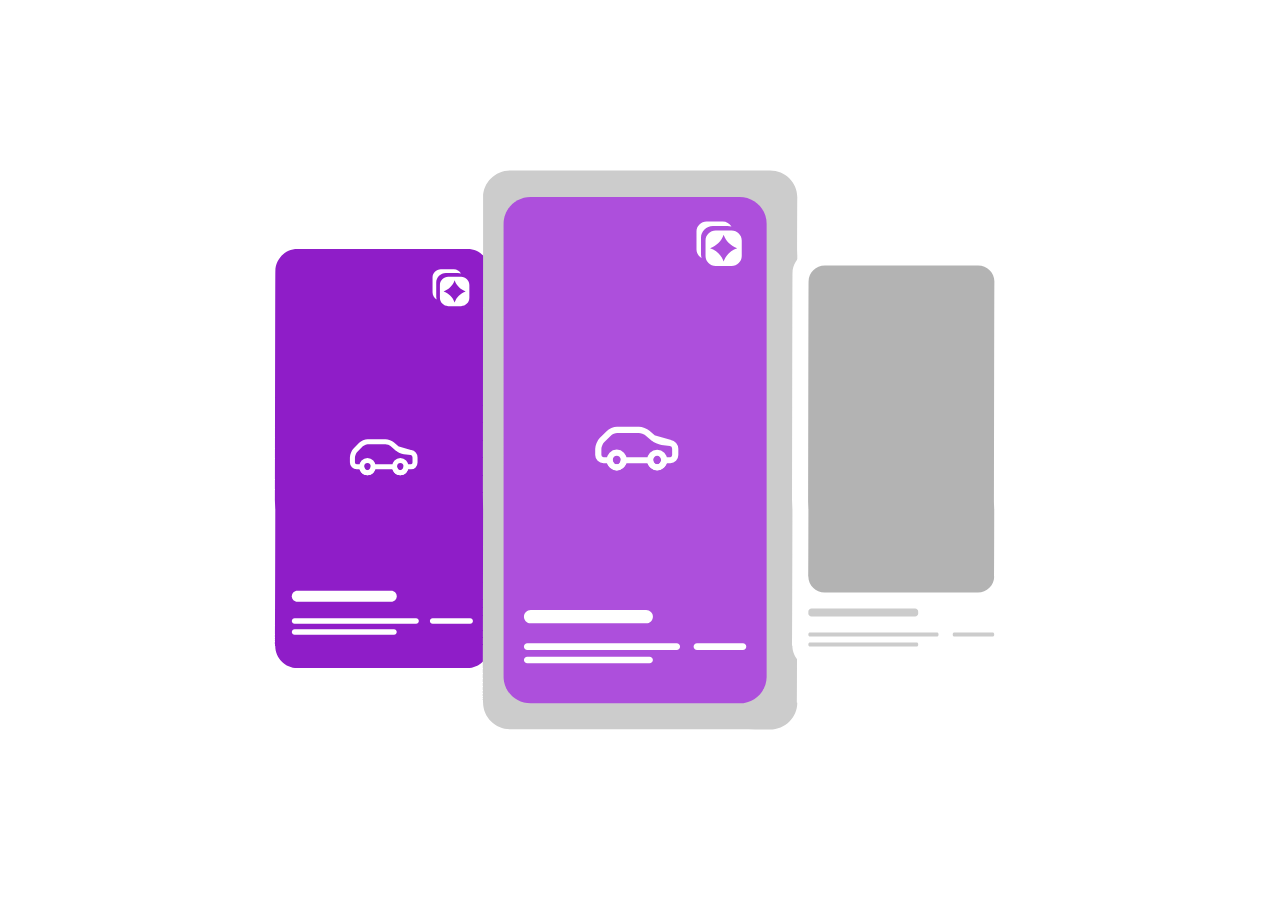
==== data.html @ 0abbcc9d "Add files via upload" ====
<!-- saved from url=(0072)file:///Users/trkaziev/Downloads/Telegram%20Desktop/data4/demo/data.html -->
<html xmlns="http://www.w3.org/1999/xhtml"><head><meta http-equiv="Content-Type" content="text/html; charset=UTF-8">

    <style>
        body{
            background-color:#ffffff;
            margin: 0px;
            height: 100%;
            overflow: hidden;
        }
        #lottie{
            background-color:#ffffff;
            width:100%;
            height:100%;
            display:block;
            overflow: hidden;
            transform: translate3d(0,0,0);
            text-align: center;
            opacity: 1;
        }

    </style>
</head>
<body>
<!-- build:scripto --><script>(typeof navigator !== "undefined") && (function(root, factory) {
    if (typeof define === "function" && define.amd) {
        define(function() {
            return factory(root);
        });
    } else if (typeof module === "object" && module.exports) {
        module.exports = factory(root);
    } else {
        root.lottie = factory(root);
        root.bodymovin = root.lottie;
    }
}((window || {}), function(window) {
	"use strict";var svgNS="http://www.w3.org/2000/svg",locationHref="",initialDefaultFrame=-999999,subframeEnabled=!0,expressionsPlugin,isSafari=/^((?!chrome|android).)*safari/i.test(navigator.userAgent),cachedColors={},bm_rounder=Math.round,bm_rnd,bm_pow=Math.pow,bm_sqrt=Math.sqrt,bm_abs=Math.abs,bm_floor=Math.floor,bm_max=Math.max,bm_min=Math.min,blitter=10,BMMath={};function ProjectInterface(){return{}}!function(){var t,e=["abs","acos","acosh","asin","asinh","atan","atanh","atan2","ceil","cbrt","expm1","clz32","cos","cosh","exp","floor","fround","hypot","imul","log","log1p","log2","log10","max","min","pow","random","round","sign","sin","sinh","sqrt","tan","tanh","trunc","E","LN10","LN2","LOG10E","LOG2E","PI","SQRT1_2","SQRT2"],r=e.length;for(t=0;t<r;t+=1)BMMath[e[t]]=Math[e[t]]}(),BMMath.random=Math.random,BMMath.abs=function(t){if("object"===typeof t&&t.length){var e,r=createSizedArray(t.length),i=t.length;for(e=0;e<i;e+=1)r[e]=Math.abs(t[e]);return r}return Math.abs(t)};var defaultCurveSegments=150,degToRads=Math.PI/180,roundCorner=.5519;function roundValues(t){bm_rnd=t?Math.round:function(t){return t}}function styleDiv(t){t.style.position="absolute",t.style.top=0,t.style.left=0,t.style.display="block",t.style.transformOrigin=t.style.webkitTransformOrigin="0 0",t.style.backfaceVisibility=t.style.webkitBackfaceVisibility="visible",t.style.transformStyle=t.style.webkitTransformStyle=t.style.mozTransformStyle="preserve-3d"}function BMEnterFrameEvent(t,e,r,i){this.type=t,this.currentTime=e,this.totalTime=r,this.direction=i<0?-1:1}function BMCompleteEvent(t,e){this.type=t,this.direction=e<0?-1:1}function BMCompleteLoopEvent(t,e,r,i){this.type=t,this.currentLoop=r,this.totalLoops=e,this.direction=i<0?-1:1}function BMSegmentStartEvent(t,e,r){this.type=t,this.firstFrame=e,this.totalFrames=r}function BMDestroyEvent(t,e){this.type=t,this.target=e}function BMRenderFrameErrorEvent(t,e){this.type="renderFrameError",this.nativeError=t,this.currentTime=e}function BMConfigErrorEvent(t){this.type="configError",this.nativeError=t}function BMAnimationConfigErrorEvent(t,e){this.type=t,this.nativeError=e,this.currentTime=currentTime}roundValues(!1);var createElementID=(G=0,function(){return"__lottie_element_"+ ++G}),G;function HSVtoRGB(t,e,r){var i,s,a,n,o,h,l,p;switch(h=r*(1-e),l=r*(1-(o=6*t-(n=Math.floor(6*t)))*e),p=r*(1-(1-o)*e),n%6){case 0:i=r,s=p,a=h;break;case 1:i=l,s=r,a=h;break;case 2:i=h,s=r,a=p;break;case 3:i=h,s=l,a=r;break;case 4:i=p,s=h,a=r;break;case 5:i=r,s=h,a=l}return[i,s,a]}function RGBtoHSV(t,e,r){var i,s=Math.max(t,e,r),a=Math.min(t,e,r),n=s-a,o=0===s?0:n/s,h=s/255;switch(s){case a:i=0;break;case t:i=e-r+n*(e<r?6:0),i/=6*n;break;case e:i=r-t+2*n,i/=6*n;break;case r:i=t-e+4*n,i/=6*n}return[i,o,h]}function addSaturationToRGB(t,e){var r=RGBtoHSV(255*t[0],255*t[1],255*t[2]);return r[1]+=e,1<r[1]?r[1]=1:r[1]<=0&&(r[1]=0),HSVtoRGB(r[0],r[1],r[2])}function addBrightnessToRGB(t,e){var r=RGBtoHSV(255*t[0],255*t[1],255*t[2]);return r[2]+=e,1<r[2]?r[2]=1:r[2]<0&&(r[2]=0),HSVtoRGB(r[0],r[1],r[2])}function addHueToRGB(t,e){var r=RGBtoHSV(255*t[0],255*t[1],255*t[2]);return r[0]+=e/360,1<r[0]?r[0]-=1:r[0]<0&&(r[0]+=1),HSVtoRGB(r[0],r[1],r[2])}var rgbToHex=function(){var t,e,i=[];for(t=0;t<256;t+=1)e=t.toString(16),i[t]=1==e.length?"0"+e:e;return function(t,e,r){return t<0&&(t=0),e<0&&(e=0),r<0&&(r=0),"#"+i[t]+i[e]+i[r]}}();function BaseEvent(){}BaseEvent.prototype={triggerEvent:function(t,e){if(this._cbs[t])for(var r=this._cbs[t].length,i=0;i<r;i++)this._cbs[t][i](e)},addEventListener:function(t,e){return this._cbs[t]||(this._cbs[t]=[]),this._cbs[t].push(e),function(){this.removeEventListener(t,e)}.bind(this)},removeEventListener:function(t,e){if(e){if(this._cbs[t]){for(var r=0,i=this._cbs[t].length;r<i;)this._cbs[t][r]===e&&(this._cbs[t].splice(r,1),r-=1,i-=1),r+=1;this._cbs[t].length||(this._cbs[t]=null)}}else this._cbs[t]=null}};var createTypedArray="function"==typeof Uint8ClampedArray&&"function"==typeof Float32Array?function(t,e){return"float32"===t?new Float32Array(e):"int16"===t?new Int16Array(e):"uint8c"===t?new Uint8ClampedArray(e):void 0}:function(t,e){var r,i=0,s=[];switch(t){case"int16":case"uint8c":r=1;break;default:r=1.1}for(i=0;i<e;i+=1)s.push(r);return s};function createSizedArray(t){return Array.apply(null,{length:t})}function createNS(t){return document.createElementNS(svgNS,t)}function createTag(t){return document.createElement(t)}function DynamicPropertyContainer(){}DynamicPropertyContainer.prototype={addDynamicProperty:function(t){-1===this.dynamicProperties.indexOf(t)&&(this.dynamicProperties.push(t),this.container.addDynamicProperty(this),this._isAnimated=!0)},iterateDynamicProperties:function(){this._mdf=!1;var t,e=this.dynamicProperties.length;for(t=0;t<e;t+=1)this.dynamicProperties[t].getValue(),this.dynamicProperties[t]._mdf&&(this._mdf=!0)},initDynamicPropertyContainer:function(t){this.container=t,this.dynamicProperties=[],this._mdf=!1,this._isAnimated=!1}};var getBlendMode=(Pa={0:"source-over",1:"multiply",2:"screen",3:"overlay",4:"darken",5:"lighten",6:"color-dodge",7:"color-burn",8:"hard-light",9:"soft-light",10:"difference",11:"exclusion",12:"hue",13:"saturation",14:"color",15:"luminosity"},function(t){return Pa[t]||""}),Pa,Matrix=function(){var s=Math.cos,a=Math.sin,n=Math.tan,i=Math.round;function t(){return this.props[0]=1,this.props[1]=0,this.props[2]=0,this.props[3]=0,this.props[4]=0,this.props[5]=1,this.props[6]=0,this.props[7]=0,this.props[8]=0,this.props[9]=0,this.props[10]=1,this.props[11]=0,this.props[12]=0,this.props[13]=0,this.props[14]=0,this.props[15]=1,this}function e(t){if(0===t)return this;var e=s(t),r=a(t);return this._t(e,-r,0,0,r,e,0,0,0,0,1,0,0,0,0,1)}function r(t){if(0===t)return this;var e=s(t),r=a(t);return this._t(1,0,0,0,0,e,-r,0,0,r,e,0,0,0,0,1)}function o(t){if(0===t)return this;var e=s(t),r=a(t);return this._t(e,0,r,0,0,1,0,0,-r,0,e,0,0,0,0,1)}function h(t){if(0===t)return this;var e=s(t),r=a(t);return this._t(e,-r,0,0,r,e,0,0,0,0,1,0,0,0,0,1)}function l(t,e){return this._t(1,e,t,1,0,0)}function p(t,e){return this.shear(n(t),n(e))}function m(t,e){var r=s(e),i=a(e);return this._t(r,i,0,0,-i,r,0,0,0,0,1,0,0,0,0,1)._t(1,0,0,0,n(t),1,0,0,0,0,1,0,0,0,0,1)._t(r,-i,0,0,i,r,0,0,0,0,1,0,0,0,0,1)}function f(t,e,r){return r||0===r||(r=1),1===t&&1===e&&1===r?this:this._t(t,0,0,0,0,e,0,0,0,0,r,0,0,0,0,1)}function c(t,e,r,i,s,a,n,o,h,l,p,m,f,c,d,u){return this.props[0]=t,this.props[1]=e,this.props[2]=r,this.props[3]=i,this.props[4]=s,this.props[5]=a,this.props[6]=n,this.props[7]=o,this.props[8]=h,this.props[9]=l,this.props[10]=p,this.props[11]=m,this.props[12]=f,this.props[13]=c,this.props[14]=d,this.props[15]=u,this}function d(t,e,r){return r=r||0,0!==t||0!==e||0!==r?this._t(1,0,0,0,0,1,0,0,0,0,1,0,t,e,r,1):this}function u(t,e,r,i,s,a,n,o,h,l,p,m,f,c,d,u){var y=this.props;if(1===t&&0===e&&0===r&&0===i&&0===s&&1===a&&0===n&&0===o&&0===h&&0===l&&1===p&&0===m)return y[12]=y[12]*t+y[15]*f,y[13]=y[13]*a+y[15]*c,y[14]=y[14]*p+y[15]*d,y[15]=y[15]*u,this._identityCalculated=!1,this;var g=y[0],v=y[1],b=y[2],E=y[3],x=y[4],P=y[5],S=y[6],_=y[7],A=y[8],C=y[9],T=y[10],k=y[11],M=y[12],D=y[13],F=y[14],w=y[15];return y[0]=g*t+v*s+b*h+E*f,y[1]=g*e+v*a+b*l+E*c,y[2]=g*r+v*n+b*p+E*d,y[3]=g*i+v*o+b*m+E*u,y[4]=x*t+P*s+S*h+_*f,y[5]=x*e+P*a+S*l+_*c,y[6]=x*r+P*n+S*p+_*d,y[7]=x*i+P*o+S*m+_*u,y[8]=A*t+C*s+T*h+k*f,y[9]=A*e+C*a+T*l+k*c,y[10]=A*r+C*n+T*p+k*d,y[11]=A*i+C*o+T*m+k*u,y[12]=M*t+D*s+F*h+w*f,y[13]=M*e+D*a+F*l+w*c,y[14]=M*r+D*n+F*p+w*d,y[15]=M*i+D*o+F*m+w*u,this._identityCalculated=!1,this}function y(){return this._identityCalculated||(this._identity=!(1!==this.props[0]||0!==this.props[1]||0!==this.props[2]||0!==this.props[3]||0!==this.props[4]||1!==this.props[5]||0!==this.props[6]||0!==this.props[7]||0!==this.props[8]||0!==this.props[9]||1!==this.props[10]||0!==this.props[11]||0!==this.props[12]||0!==this.props[13]||0!==this.props[14]||1!==this.props[15]),this._identityCalculated=!0),this._identity}function g(t){for(var e=0;e<16;){if(t.props[e]!==this.props[e])return!1;e+=1}return!0}function v(t){var e;for(e=0;e<16;e+=1)t.props[e]=this.props[e]}function b(t){var e;for(e=0;e<16;e+=1)this.props[e]=t[e]}function E(t,e,r){return{x:t*this.props[0]+e*this.props[4]+r*this.props[8]+this.props[12],y:t*this.props[1]+e*this.props[5]+r*this.props[9]+this.props[13],z:t*this.props[2]+e*this.props[6]+r*this.props[10]+this.props[14]}}function x(t,e,r){return t*this.props[0]+e*this.props[4]+r*this.props[8]+this.props[12]}function P(t,e,r){return t*this.props[1]+e*this.props[5]+r*this.props[9]+this.props[13]}function S(t,e,r){return t*this.props[2]+e*this.props[6]+r*this.props[10]+this.props[14]}function _(){var t=this.props[0]*this.props[5]-this.props[1]*this.props[4],e=this.props[5]/t,r=-this.props[1]/t,i=-this.props[4]/t,s=this.props[0]/t,a=(this.props[4]*this.props[13]-this.props[5]*this.props[12])/t,n=-(this.props[0]*this.props[13]-this.props[1]*this.props[12])/t,o=new Matrix;return o.props[0]=e,o.props[1]=r,o.props[4]=i,o.props[5]=s,o.props[12]=a,o.props[13]=n,o}function A(t){return this.getInverseMatrix().applyToPointArray(t[0],t[1],t[2]||0)}function C(t){var e,r=t.length,i=[];for(e=0;e<r;e+=1)i[e]=A(t[e]);return i}function T(t,e,r){var i=createTypedArray("float32",6);if(this.isIdentity())i[0]=t[0],i[1]=t[1],i[2]=e[0],i[3]=e[1],i[4]=r[0],i[5]=r[1];else{var s=this.props[0],a=this.props[1],n=this.props[4],o=this.props[5],h=this.props[12],l=this.props[13];i[0]=t[0]*s+t[1]*n+h,i[1]=t[0]*a+t[1]*o+l,i[2]=e[0]*s+e[1]*n+h,i[3]=e[0]*a+e[1]*o+l,i[4]=r[0]*s+r[1]*n+h,i[5]=r[0]*a+r[1]*o+l}return i}function k(t,e,r){return this.isIdentity()?[t,e,r]:[t*this.props[0]+e*this.props[4]+r*this.props[8]+this.props[12],t*this.props[1]+e*this.props[5]+r*this.props[9]+this.props[13],t*this.props[2]+e*this.props[6]+r*this.props[10]+this.props[14]]}function M(t,e){if(this.isIdentity())return t+","+e;var r=this.props;return Math.round(100*(t*r[0]+e*r[4]+r[12]))/100+","+Math.round(100*(t*r[1]+e*r[5]+r[13]))/100}function D(){for(var t=0,e=this.props,r="matrix3d(";t<16;)r+=i(1e4*e[t])/1e4,r+=15===t?")":",",t+=1;return r}function F(t){return t<1e-6&&0<t||-1e-6<t&&t<0?i(1e4*t)/1e4:t}function w(){var t=this.props;return"matrix("+F(t[0])+","+F(t[1])+","+F(t[4])+","+F(t[5])+","+F(t[12])+","+F(t[13])+")"}return function(){this.reset=t,this.rotate=e,this.rotateX=r,this.rotateY=o,this.rotateZ=h,this.skew=p,this.skewFromAxis=m,this.shear=l,this.scale=f,this.setTransform=c,this.translate=d,this.transform=u,this.applyToPoint=E,this.applyToX=x,this.applyToY=P,this.applyToZ=S,this.applyToPointArray=k,this.applyToTriplePoints=T,this.applyToPointStringified=M,this.toCSS=D,this.to2dCSS=w,this.clone=v,this.cloneFromProps=b,this.equals=g,this.inversePoints=C,this.inversePoint=A,this.getInverseMatrix=_,this._t=this.transform,this.isIdentity=y,this._identity=!0,this._identityCalculated=!1,this.props=createTypedArray("float32",16),this.reset()}}();!function(o,h){var l,p=this,m=256,f=6,c="random",d=h.pow(m,f),u=h.pow(2,52),y=2*u,g=m-1;function v(t){var e,r=t.length,n=this,i=0,s=n.i=n.j=0,a=n.S=[];for(r||(t=[r++]);i<m;)a[i]=i++;for(i=0;i<m;i++)a[i]=a[s=g&s+t[i%r]+(e=a[i])],a[s]=e;n.g=function(t){for(var e,r=0,i=n.i,s=n.j,a=n.S;t--;)e=a[i=g&i+1],r=r*m+a[g&(a[i]=a[s=g&s+e])+(a[s]=e)];return n.i=i,n.j=s,r}}function b(t,e){return e.i=t.i,e.j=t.j,e.S=t.S.slice(),e}function E(t,e){for(var r,i=t+"",s=0;s<i.length;)e[g&s]=g&(r^=19*e[g&s])+i.charCodeAt(s++);return x(e)}function x(t){return String.fromCharCode.apply(0,t)}h["seed"+c]=function(t,e,r){var i=[],s=E(function t(e,r){var i,s=[],a=typeof e;if(r&&"object"==a)for(i in e)try{s.push(t(e[i],r-1))}catch(t){}return s.length?s:"string"==a?e:e+"\0"}((e=!0===e?{entropy:!0}:e||{}).entropy?[t,x(o)]:null===t?function(){try{if(l)return x(l.randomBytes(m));var t=new Uint8Array(m);return(p.crypto||p.msCrypto).getRandomValues(t),x(t)}catch(t){var e=p.navigator,r=e&&e.plugins;return[+new Date,p,r,p.screen,x(o)]}}():t,3),i),a=new v(i),n=function(){for(var t=a.g(f),e=d,r=0;t<u;)t=(t+r)*m,e*=m,r=a.g(1);for(;y<=t;)t/=2,e/=2,r>>>=1;return(t+r)/e};return n.int32=function(){return 0|a.g(4)},n.quick=function(){return a.g(4)/4294967296},n.double=n,E(x(a.S),o),(e.pass||r||function(t,e,r,i){return i&&(i.S&&b(i,a),t.state=function(){return b(a,{})}),r?(h[c]=t,e):t})(n,s,"global"in e?e.global:this==h,e.state)},E(h.random(),o)}([],BMMath);var BezierFactory=function(){var t={getBezierEasing:function(t,e,r,i,s){var a=s||("bez_"+t+"_"+e+"_"+r+"_"+i).replace(/\./g,"p");if(o[a])return o[a];var n=new h([t,e,r,i]);return o[a]=n}},o={};var l=11,p=1/(l-1),e="function"==typeof Float32Array;function i(t,e){return 1-3*e+3*t}function s(t,e){return 3*e-6*t}function a(t){return 3*t}function m(t,e,r){return((i(e,r)*t+s(e,r))*t+a(e))*t}function f(t,e,r){return 3*i(e,r)*t*t+2*s(e,r)*t+a(e)}function h(t){this._p=t,this._mSampleValues=e?new Float32Array(l):new Array(l),this._precomputed=!1,this.get=this.get.bind(this)}return h.prototype={get:function(t){var e=this._p[0],r=this._p[1],i=this._p[2],s=this._p[3];return this._precomputed||this._precompute(),e===r&&i===s?t:0===t?0:1===t?1:m(this._getTForX(t),r,s)},_precompute:function(){var t=this._p[0],e=this._p[1],r=this._p[2],i=this._p[3];this._precomputed=!0,t===e&&r===i||this._calcSampleValues()},_calcSampleValues:function(){for(var t=this._p[0],e=this._p[2],r=0;r<l;++r)this._mSampleValues[r]=m(r*p,t,e)},_getTForX:function(t){for(var e=this._p[0],r=this._p[2],i=this._mSampleValues,s=0,a=1,n=l-1;a!==n&&i[a]<=t;++a)s+=p;var o=s+(t-i[--a])/(i[a+1]-i[a])*p,h=f(o,e,r);return.001<=h?function(t,e,r,i){for(var s=0;s<4;++s){var a=f(e,r,i);if(0===a)return e;e-=(m(e,r,i)-t)/a}return e}(t,o,e,r):0===h?o:function(t,e,r,i,s){for(var a,n,o=0;0<(a=m(n=e+(r-e)/2,i,s)-t)?r=n:e=n,1e-7<Math.abs(a)&&++o<10;);return n}(t,s,s+p,e,r)}},t}();function extendPrototype(t,e){var r,i,s=t.length;for(r=0;r<s;r+=1)for(var a in i=t[r].prototype)i.hasOwnProperty(a)&&(e.prototype[a]=i[a])}function getDescriptor(t,e){return Object.getOwnPropertyDescriptor(t,e)}function createProxyFunction(t){function e(){}return e.prototype=t,e}function bezFunction(){Math;function y(t,e,r,i,s,a){var n=t*i+e*s+r*a-s*i-a*t-r*e;return-.001<n&&n<.001}var p=function(t,e,r,i){var s,a,n,o,h,l,p=defaultCurveSegments,m=0,f=[],c=[],d=bezier_length_pool.newElement();for(n=r.length,s=0;s<p;s+=1){for(h=s/(p-1),a=l=0;a<n;a+=1)o=bm_pow(1-h,3)*t[a]+3*bm_pow(1-h,2)*h*r[a]+3*(1-h)*bm_pow(h,2)*i[a]+bm_pow(h,3)*e[a],f[a]=o,null!==c[a]&&(l+=bm_pow(f[a]-c[a],2)),c[a]=f[a];l&&(m+=l=bm_sqrt(l)),d.percents[s]=h,d.lengths[s]=m}return d.addedLength=m,d};function g(t){this.segmentLength=0,this.points=new Array(t)}function v(t,e){this.partialLength=t,this.point=e}var b,t=(b={},function(t,e,r,i){var s=(t[0]+"_"+t[1]+"_"+e[0]+"_"+e[1]+"_"+r[0]+"_"+r[1]+"_"+i[0]+"_"+i[1]).replace(/\./g,"p");if(!b[s]){var a,n,o,h,l,p,m,f=defaultCurveSegments,c=0,d=null;2===t.length&&(t[0]!=e[0]||t[1]!=e[1])&&y(t[0],t[1],e[0],e[1],t[0]+r[0],t[1]+r[1])&&y(t[0],t[1],e[0],e[1],e[0]+i[0],e[1]+i[1])&&(f=2);var u=new g(f);for(o=r.length,a=0;a<f;a+=1){for(m=createSizedArray(o),l=a/(f-1),n=p=0;n<o;n+=1)h=bm_pow(1-l,3)*t[n]+3*bm_pow(1-l,2)*l*(t[n]+r[n])+3*(1-l)*bm_pow(l,2)*(e[n]+i[n])+bm_pow(l,3)*e[n],m[n]=h,null!==d&&(p+=bm_pow(m[n]-d[n],2));c+=p=bm_sqrt(p),u.points[a]=new v(p,m),d=m}u.segmentLength=c,b[s]=u}return b[s]});function M(t,e){var r=e.percents,i=e.lengths,s=r.length,a=bm_floor((s-1)*t),n=t*e.addedLength,o=0;if(a===s-1||0===a||n===i[a])return r[a];for(var h=i[a]>n?-1:1,l=!0;l;)if(i[a]<=n&&i[a+1]>n?(o=(n-i[a])/(i[a+1]-i[a]),l=!1):a+=h,a<0||s-1<=a){if(a===s-1)return r[a];l=!1}return r[a]+(r[a+1]-r[a])*o}var D=createTypedArray("float32",8);return{getSegmentsLength:function(t){var e,r=segments_length_pool.newElement(),i=t.c,s=t.v,a=t.o,n=t.i,o=t._length,h=r.lengths,l=0;for(e=0;e<o-1;e+=1)h[e]=p(s[e],s[e+1],a[e],n[e+1]),l+=h[e].addedLength;return i&&o&&(h[e]=p(s[e],s[0],a[e],n[0]),l+=h[e].addedLength),r.totalLength=l,r},getNewSegment:function(t,e,r,i,s,a,n){var o,h=M(s=s<0?0:1<s?1:s,n),l=M(a=1<a?1:a,n),p=t.length,m=1-h,f=1-l,c=m*m*m,d=h*m*m*3,u=h*h*m*3,y=h*h*h,g=m*m*f,v=h*m*f+m*h*f+m*m*l,b=h*h*f+m*h*l+h*m*l,E=h*h*l,x=m*f*f,P=h*f*f+m*l*f+m*f*l,S=h*l*f+m*l*l+h*f*l,_=h*l*l,A=f*f*f,C=l*f*f+f*l*f+f*f*l,T=l*l*f+f*l*l+l*f*l,k=l*l*l;for(o=0;o<p;o+=1)D[4*o]=Math.round(1e3*(c*t[o]+d*r[o]+u*i[o]+y*e[o]))/1e3,D[4*o+1]=Math.round(1e3*(g*t[o]+v*r[o]+b*i[o]+E*e[o]))/1e3,D[4*o+2]=Math.round(1e3*(x*t[o]+P*r[o]+S*i[o]+_*e[o]))/1e3,D[4*o+3]=Math.round(1e3*(A*t[o]+C*r[o]+T*i[o]+k*e[o]))/1e3;return D},getPointInSegment:function(t,e,r,i,s,a){var n=M(s,a),o=1-n;return[Math.round(1e3*(o*o*o*t[0]+(n*o*o+o*n*o+o*o*n)*r[0]+(n*n*o+o*n*n+n*o*n)*i[0]+n*n*n*e[0]))/1e3,Math.round(1e3*(o*o*o*t[1]+(n*o*o+o*n*o+o*o*n)*r[1]+(n*n*o+o*n*n+n*o*n)*i[1]+n*n*n*e[1]))/1e3]},buildBezierData:t,pointOnLine2D:y,pointOnLine3D:function(t,e,r,i,s,a,n,o,h){if(0===r&&0===a&&0===h)return y(t,e,i,s,n,o);var l,p=Math.sqrt(Math.pow(i-t,2)+Math.pow(s-e,2)+Math.pow(a-r,2)),m=Math.sqrt(Math.pow(n-t,2)+Math.pow(o-e,2)+Math.pow(h-r,2)),f=Math.sqrt(Math.pow(n-i,2)+Math.pow(o-s,2)+Math.pow(h-a,2));return-1e-4<(l=m<p?f<p?p-m-f:f-m-p:m<f?f-m-p:m-p-f)&&l<1e-4}}}!function(){for(var a=0,t=["ms","moz","webkit","o"],e=0;e<t.length&&!window.requestAnimationFrame;++e)window.requestAnimationFrame=window[t[e]+"RequestAnimationFrame"],window.cancelAnimationFrame=window[t[e]+"CancelAnimationFrame"]||window[t[e]+"CancelRequestAnimationFrame"];window.requestAnimationFrame||(window.requestAnimationFrame=function(t,e){var r=(new Date).getTime(),i=Math.max(0,16-(r-a)),s=setTimeout(function(){t(r+i)},i);return a=r+i,s}),window.cancelAnimationFrame||(window.cancelAnimationFrame=function(t){clearTimeout(t)})}();var bez=bezFunction();function dataFunctionManager(){function m(t,e,r){var i,s,a,n,o,h,l=t.length;for(s=0;s<l;s+=1)if("ks"in(i=t[s])&&!i.completed){if(i.completed=!0,i.tt&&(t[s-1].td=i.tt),[],-1,i.hasMask){var p=i.masksProperties;for(n=p.length,a=0;a<n;a+=1)if(p[a].pt.k.i)d(p[a].pt.k);else for(h=p[a].pt.k.length,o=0;o<h;o+=1)p[a].pt.k[o].s&&d(p[a].pt.k[o].s[0]),p[a].pt.k[o].e&&d(p[a].pt.k[o].e[0])}0===i.ty?(i.layers=f(i.refId,e),m(i.layers,e,r)):4===i.ty?c(i.shapes):5==i.ty&&u(i,r)}}function f(t,e){for(var r=0,i=e.length;r<i;){if(e[r].id===t)return e[r].layers.__used?JSON.parse(JSON.stringify(e[r].layers)):(e[r].layers.__used=!0,e[r].layers);r+=1}}function c(t){var e,r,i;for(e=t.length-1;0<=e;e-=1)if("sh"==t[e].ty){if(t[e].ks.k.i)d(t[e].ks.k);else for(i=t[e].ks.k.length,r=0;r<i;r+=1)t[e].ks.k[r].s&&d(t[e].ks.k[r].s[0]),t[e].ks.k[r].e&&d(t[e].ks.k[r].e[0]);!0}else"gr"==t[e].ty&&c(t[e].it)}function d(t){var e,r=t.i.length;for(e=0;e<r;e+=1)t.i[e][0]+=t.v[e][0],t.i[e][1]+=t.v[e][1],t.o[e][0]+=t.v[e][0],t.o[e][1]+=t.v[e][1]}function o(t,e){var r=e?e.split("."):[100,100,100];return t[0]>r[0]||!(r[0]>t[0])&&(t[1]>r[1]||!(r[1]>t[1])&&(t[2]>r[2]||!(r[2]>t[2])&&void 0))}var h,r=function(){var i=[4,4,14];function s(t){var e,r,i,s=t.length;for(e=0;e<s;e+=1)5===t[e].ty&&(r=t[e],void 0,i=r.t.d,r.t.d={k:[{s:i,t:0}]})}return function(t){if(o(i,t.v)&&(s(t.layers),t.assets)){var e,r=t.assets.length;for(e=0;e<r;e+=1)t.assets[e].layers&&s(t.assets[e].layers)}}}(),i=(h=[4,7,99],function(t){if(t.chars&&!o(h,t.v)){var e,r,i,s,a,n=t.chars.length;for(e=0;e<n;e+=1)if(t.chars[e].data&&t.chars[e].data.shapes)for(i=(a=t.chars[e].data.shapes[0].it).length,r=0;r<i;r+=1)(s=a[r].ks.k).__converted||(d(a[r].ks.k),s.__converted=!0)}}),s=function(){var i=[4,1,9];function a(t){var e,r,i,s=t.length;for(e=0;e<s;e+=1)if("gr"===t[e].ty)a(t[e].it);else if("fl"===t[e].ty||"st"===t[e].ty)if(t[e].c.k&&t[e].c.k[0].i)for(i=t[e].c.k.length,r=0;r<i;r+=1)t[e].c.k[r].s&&(t[e].c.k[r].s[0]/=255,t[e].c.k[r].s[1]/=255,t[e].c.k[r].s[2]/=255,t[e].c.k[r].s[3]/=255),t[e].c.k[r].e&&(t[e].c.k[r].e[0]/=255,t[e].c.k[r].e[1]/=255,t[e].c.k[r].e[2]/=255,t[e].c.k[r].e[3]/=255);else t[e].c.k[0]/=255,t[e].c.k[1]/=255,t[e].c.k[2]/=255,t[e].c.k[3]/=255}function s(t){var e,r=t.length;for(e=0;e<r;e+=1)4===t[e].ty&&a(t[e].shapes)}return function(t){if(o(i,t.v)&&(s(t.layers),t.assets)){var e,r=t.assets.length;for(e=0;e<r;e+=1)t.assets[e].layers&&s(t.assets[e].layers)}}}(),a=function(){var i=[4,4,18];function l(t){var e,r,i;for(e=t.length-1;0<=e;e-=1)if("sh"==t[e].ty){if(t[e].ks.k.i)t[e].ks.k.c=t[e].closed;else for(i=t[e].ks.k.length,r=0;r<i;r+=1)t[e].ks.k[r].s&&(t[e].ks.k[r].s[0].c=t[e].closed),t[e].ks.k[r].e&&(t[e].ks.k[r].e[0].c=t[e].closed);!0}else"gr"==t[e].ty&&l(t[e].it)}function s(t){var e,r,i,s,a,n,o=t.length;for(r=0;r<o;r+=1){if((e=t[r]).hasMask){var h=e.masksProperties;for(s=h.length,i=0;i<s;i+=1)if(h[i].pt.k.i)h[i].pt.k.c=h[i].cl;else for(n=h[i].pt.k.length,a=0;a<n;a+=1)h[i].pt.k[a].s&&(h[i].pt.k[a].s[0].c=h[i].cl),h[i].pt.k[a].e&&(h[i].pt.k[a].e[0].c=h[i].cl)}4===e.ty&&l(e.shapes)}}return function(t){if(o(i,t.v)&&(s(t.layers),t.assets)){var e,r=t.assets.length;for(e=0;e<r;e+=1)t.assets[e].layers&&s(t.assets[e].layers)}}}();function u(t,e){0!==t.t.a.length||"m"in t.t.p||(t.singleShape=!0)}var t={completeData:function(t,e){t.__complete||(s(t),r(t),i(t),a(t),m(t.layers,t.assets,e),t.__complete=!0)}};return t.checkColors=s,t.checkChars=i,t.checkShapes=a,t.completeLayers=m,t}var dataManager=dataFunctionManager(),FontManager=function(){var a={w:0,size:0,shapes:[]},t=[];function u(t,e){var r=createTag("span");r.style.fontFamily=e;var i=createTag("span");i.innerText="giItT1WQy@!-/#",r.style.position="absolute",r.style.left="-10000px",r.style.top="-10000px",r.style.fontSize="300px",r.style.fontVariant="normal",r.style.fontStyle="normal",r.style.fontWeight="normal",r.style.letterSpacing="0",r.appendChild(i),document.body.appendChild(r);var s=i.offsetWidth;return i.style.fontFamily=function(t){var e,r=t.split(","),i=r.length,s=[];for(e=0;e<i;e+=1)"sans-serif"!==r[e]&&"monospace"!==r[e]&&s.push(r[e]);return s.join(",")}(t)+", "+e,{node:i,w:s,parent:r}}t=t.concat([2304,2305,2306,2307,2362,2363,2364,2364,2366,2367,2368,2369,2370,2371,2372,2373,2374,2375,2376,2377,2378,2379,2380,2381,2382,2383,2387,2388,2389,2390,2391,2402,2403]);var e=function(){this.fonts=[],this.chars=null,this.typekitLoaded=0,this.isLoaded=!1,this.initTime=Date.now(),this.setIsLoadedBinded=this.setIsLoaded.bind(this),this.checkLoadedFontsBinded=this.checkLoadedFonts.bind(this)};return e.getCombinedCharacterCodes=function(){return t},e.prototype={addChars:function(t){if(t){this.chars||(this.chars=[]);var e,r,i,s=t.length,a=this.chars.length;for(e=0;e<s;e+=1){for(r=0,i=!1;r<a;)this.chars[r].style===t[e].style&&this.chars[r].fFamily===t[e].fFamily&&this.chars[r].ch===t[e].ch&&(i=!0),r+=1;i||(this.chars.push(t[e]),a+=1)}}},addFonts:function(t,e){if(t){if(this.chars)return this.isLoaded=!0,void(this.fonts=t.list);var r,i,s,a,n=t.list,o=n.length,h=o;for(r=0;r<o;r+=1){var l,p,m=!0;if(n[r].loaded=!1,n[r].monoCase=u(n[r].fFamily,"monospace"),n[r].sansCase=u(n[r].fFamily,"sans-serif"),n[r].fPath){if("p"===n[r].fOrigin||3===n[r].origin){if(0<(l=document.querySelectorAll('style[f-forigin="p"][f-family="'+n[r].fFamily+'"], style[f-origin="3"][f-family="'+n[r].fFamily+'"]')).length&&(m=!1),m){var f=createTag("style");f.setAttribute("f-forigin",n[r].fOrigin),f.setAttribute("f-origin",n[r].origin),f.setAttribute("f-family",n[r].fFamily),f.type="text/css",f.innerText="@font-face {font-family: "+n[r].fFamily+"; font-style: normal; src: url('"+n[r].fPath+"');}",e.appendChild(f)}}else if("g"===n[r].fOrigin||1===n[r].origin){for(l=document.querySelectorAll('link[f-forigin="g"], link[f-origin="1"]'),p=0;p<l.length;p++)-1!==l[p].href.indexOf(n[r].fPath)&&(m=!1);if(m){var c=createTag("link");c.setAttribute("f-forigin",n[r].fOrigin),c.setAttribute("f-origin",n[r].origin),c.type="text/css",c.rel="stylesheet",c.href=n[r].fPath,document.body.appendChild(c)}}else if("t"===n[r].fOrigin||2===n[r].origin){for(l=document.querySelectorAll('script[f-forigin="t"], script[f-origin="2"]'),p=0;p<l.length;p++)n[r].fPath===l[p].src&&(m=!1);if(m){var d=createTag("link");d.setAttribute("f-forigin",n[r].fOrigin),d.setAttribute("f-origin",n[r].origin),d.setAttribute("rel","stylesheet"),d.setAttribute("href",n[r].fPath),e.appendChild(d)}}}else n[r].loaded=!0,h-=1;n[r].helper=(i=e,s=n[r],a=void 0,(a=createNS("text")).style.fontSize="100px",a.setAttribute("font-family",s.fFamily),a.setAttribute("font-style",s.fStyle),a.setAttribute("font-weight",s.fWeight),a.textContent="1",s.fClass?(a.style.fontFamily="inherit",a.setAttribute("class",s.fClass)):a.style.fontFamily=s.fFamily,i.appendChild(a),createTag("canvas").getContext("2d").font=s.fWeight+" "+s.fStyle+" 100px "+s.fFamily,a),n[r].cache={},this.fonts.push(n[r])}0===h?this.isLoaded=!0:setTimeout(this.checkLoadedFonts.bind(this),100)}else this.isLoaded=!0},getCharData:function(t,e,r){for(var i=0,s=this.chars.length;i<s;){if(this.chars[i].ch===t&&this.chars[i].style===e&&this.chars[i].fFamily===r)return this.chars[i];i+=1}return("string"==typeof t&&13!==t.charCodeAt(0)||!t)&&console&&console.warn&&console.warn("Missing character from exported characters list: ",t,e,r),a},getFontByName:function(t){for(var e=0,r=this.fonts.length;e<r;){if(this.fonts[e].fName===t)return this.fonts[e];e+=1}return this.fonts[0]},measureText:function(t,e,r){var i=this.getFontByName(e),s=t.charCodeAt(0);if(!i.cache[s+1]){var a=i.helper;if(" "===t){a.textContent="|"+t+"|";var n=a.getComputedTextLength();a.textContent="||";var o=a.getComputedTextLength();i.cache[s+1]=(n-o)/100}else a.textContent=t,i.cache[s+1]=a.getComputedTextLength()/100}return i.cache[s+1]*r},checkLoadedFonts:function(){var t,e,r,i=this.fonts.length,s=i;for(t=0;t<i;t+=1)this.fonts[t].loaded?s-=1:"n"===this.fonts[t].fOrigin||0===this.fonts[t].origin?this.fonts[t].loaded=!0:(e=this.fonts[t].monoCase.node,r=this.fonts[t].monoCase.w,e.offsetWidth!==r?(s-=1,this.fonts[t].loaded=!0):(e=this.fonts[t].sansCase.node,r=this.fonts[t].sansCase.w,e.offsetWidth!==r&&(s-=1,this.fonts[t].loaded=!0)),this.fonts[t].loaded&&(this.fonts[t].sansCase.parent.parentNode.removeChild(this.fonts[t].sansCase.parent),this.fonts[t].monoCase.parent.parentNode.removeChild(this.fonts[t].monoCase.parent)));0!==s&&Date.now()-this.initTime<5e3?setTimeout(this.checkLoadedFontsBinded,20):setTimeout(this.setIsLoadedBinded,10)},setIsLoaded:function(){this.isLoaded=!0}},e}(),PropertyFactory=function(){var m=initialDefaultFrame,s=Math.abs;function f(t,e){var r,i=this.offsetTime;"multidimensional"===this.propType&&(r=createTypedArray("float32",this.pv.length));for(var s,a,n,o,h,l,p,m,f=e.lastIndex,c=f,d=this.keyframes.length-1,u=!0;u;){if(s=this.keyframes[c],a=this.keyframes[c+1],c===d-1&&t>=a.t-i){s.h&&(s=a),f=0;break}if(a.t-i>t){f=c;break}c<d-1?c+=1:(f=0,u=!1)}var y,g,v,b,E,x,P,S,_,A,C=a.t-i,T=s.t-i;if(s.to){s.bezierData||(s.bezierData=bez.buildBezierData(s.s,a.s||s.e,s.to,s.ti));var k=s.bezierData;if(C<=t||t<T){var M=C<=t?k.points.length-1:0;for(o=k.points[M].point.length,n=0;n<o;n+=1)r[n]=k.points[M].point[n]}else{s.__fnct?m=s.__fnct:(m=BezierFactory.getBezierEasing(s.o.x,s.o.y,s.i.x,s.i.y,s.n).get,s.__fnct=m),h=m((t-T)/(C-T));var D,F=k.segmentLength*h,w=e.lastFrame<t&&e._lastKeyframeIndex===c?e._lastAddedLength:0;for(p=e.lastFrame<t&&e._lastKeyframeIndex===c?e._lastPoint:0,u=!0,l=k.points.length;u;){if(w+=k.points[p].partialLength,0===F||0===h||p===k.points.length-1){for(o=k.points[p].point.length,n=0;n<o;n+=1)r[n]=k.points[p].point[n];break}if(w<=F&&F<w+k.points[p+1].partialLength){for(D=(F-w)/k.points[p+1].partialLength,o=k.points[p].point.length,n=0;n<o;n+=1)r[n]=k.points[p].point[n]+(k.points[p+1].point[n]-k.points[p].point[n])*D;break}p<l-1?p+=1:u=!1}e._lastPoint=p,e._lastAddedLength=w-k.points[p].partialLength,e._lastKeyframeIndex=c}}else{var I,V,B,R,L;if(d=s.s.length,y=a.s||s.e,this.sh&&1!==s.h)if(C<=t)r[0]=y[0],r[1]=y[1],r[2]=y[2];else if(t<=T)r[0]=s.s[0],r[1]=s.s[1],r[2]=s.s[2];else{var G=N(s.s),z=N(y);g=r,v=function(t,e,r){var i,s,a,n,o,h=[],l=t[0],p=t[1],m=t[2],f=t[3],c=e[0],d=e[1],u=e[2],y=e[3];(s=l*c+p*d+m*u+f*y)<0&&(s=-s,c=-c,d=-d,u=-u,y=-y);o=1e-6<1-s?(i=Math.acos(s),a=Math.sin(i),n=Math.sin((1-r)*i)/a,Math.sin(r*i)/a):(n=1-r,r);return h[0]=n*l+o*c,h[1]=n*p+o*d,h[2]=n*m+o*u,h[3]=n*f+o*y,h}(G,z,(t-T)/(C-T)),b=v[0],E=v[1],x=v[2],P=v[3],S=Math.atan2(2*E*P-2*b*x,1-2*E*E-2*x*x),_=Math.asin(2*b*E+2*x*P),A=Math.atan2(2*b*P-2*E*x,1-2*b*b-2*x*x),g[0]=S/degToRads,g[1]=_/degToRads,g[2]=A/degToRads}else for(c=0;c<d;c+=1)1!==s.h&&(h=C<=t?1:t<T?0:(s.o.x.constructor===Array?(s.__fnct||(s.__fnct=[]),s.__fnct[c]?m=s.__fnct[c]:(I=void 0===s.o.x[c]?s.o.x[0]:s.o.x[c],V=void 0===s.o.y[c]?s.o.y[0]:s.o.y[c],B=void 0===s.i.x[c]?s.i.x[0]:s.i.x[c],R=void 0===s.i.y[c]?s.i.y[0]:s.i.y[c],m=BezierFactory.getBezierEasing(I,V,B,R).get,s.__fnct[c]=m)):s.__fnct?m=s.__fnct:(I=s.o.x,V=s.o.y,B=s.i.x,R=s.i.y,m=BezierFactory.getBezierEasing(I,V,B,R).get,s.__fnct=m),m((t-T)/(C-T)))),y=a.s||s.e,L=1===s.h?s.s[c]:s.s[c]+(y[c]-s.s[c])*h,"multidimensional"===this.propType?r[c]=L:r=L}return e.lastIndex=f,r}function N(t){var e=t[0]*degToRads,r=t[1]*degToRads,i=t[2]*degToRads,s=Math.cos(e/2),a=Math.cos(r/2),n=Math.cos(i/2),o=Math.sin(e/2),h=Math.sin(r/2),l=Math.sin(i/2);return[o*h*n+s*a*l,o*a*n+s*h*l,s*h*n-o*a*l,s*a*n-o*h*l]}function c(){var t=this.comp.renderedFrame-this.offsetTime,e=this.keyframes[0].t-this.offsetTime,r=this.keyframes[this.keyframes.length-1].t-this.offsetTime;if(!(t===this._caching.lastFrame||this._caching.lastFrame!==m&&(this._caching.lastFrame>=r&&r<=t||this._caching.lastFrame<e&&t<e))){this._caching.lastFrame>=t&&(this._caching._lastKeyframeIndex=-1,this._caching.lastIndex=0);var i=this.interpolateValue(t,this._caching);this.pv=i}return this._caching.lastFrame=t,this.pv}function d(t){var e;if("unidimensional"===this.propType)e=t*this.mult,1e-5<s(this.v-e)&&(this.v=e,this._mdf=!0);else for(var r=0,i=this.v.length;r<i;)e=t[r]*this.mult,1e-5<s(this.v[r]-e)&&(this.v[r]=e,this._mdf=!0),r+=1}function u(){if(this.elem.globalData.frameId!==this.frameId&&this.effectsSequence.length)if(this.lock)this.setVValue(this.pv);else{this.lock=!0,this._mdf=this._isFirstFrame;var t,e=this.effectsSequence.length,r=this.kf?this.pv:this.data.k;for(t=0;t<e;t+=1)r=this.effectsSequence[t](r);this.setVValue(r),this._isFirstFrame=!1,this.lock=!1,this.frameId=this.elem.globalData.frameId}}function y(t){this.effectsSequence.push(t),this.container.addDynamicProperty(this)}function n(t,e,r,i){this.propType="unidimensional",this.mult=r||1,this.data=e,this.v=r?e.k*r:e.k,this.pv=e.k,this._mdf=!1,this.elem=t,this.container=i,this.comp=t.comp,this.k=!1,this.kf=!1,this.vel=0,this.effectsSequence=[],this._isFirstFrame=!0,this.getValue=u,this.setVValue=d,this.addEffect=y}function o(t,e,r,i){this.propType="multidimensional",this.mult=r||1,this.data=e,this._mdf=!1,this.elem=t,this.container=i,this.comp=t.comp,this.k=!1,this.kf=!1,this.frameId=-1;var s,a=e.k.length;this.v=createTypedArray("float32",a),this.pv=createTypedArray("float32",a);createTypedArray("float32",a);for(this.vel=createTypedArray("float32",a),s=0;s<a;s+=1)this.v[s]=e.k[s]*this.mult,this.pv[s]=e.k[s];this._isFirstFrame=!0,this.effectsSequence=[],this.getValue=u,this.setVValue=d,this.addEffect=y}function h(t,e,r,i){this.propType="unidimensional",this.keyframes=e.k,this.offsetTime=t.data.st,this.frameId=-1,this._caching={lastFrame:m,lastIndex:0,value:0,_lastKeyframeIndex:-1},this.k=!0,this.kf=!0,this.data=e,this.mult=r||1,this.elem=t,this.container=i,this.comp=t.comp,this.v=m,this.pv=m,this._isFirstFrame=!0,this.getValue=u,this.setVValue=d,this.interpolateValue=f,this.effectsSequence=[c.bind(this)],this.addEffect=y}function l(t,e,r,i){this.propType="multidimensional";var s,a,n,o,h,l=e.k.length;for(s=0;s<l-1;s+=1)e.k[s].to&&e.k[s].s&&e.k[s+1]&&e.k[s+1].s&&(a=e.k[s].s,n=e.k[s+1].s,o=e.k[s].to,h=e.k[s].ti,(2===a.length&&(a[0]!==n[0]||a[1]!==n[1])&&bez.pointOnLine2D(a[0],a[1],n[0],n[1],a[0]+o[0],a[1]+o[1])&&bez.pointOnLine2D(a[0],a[1],n[0],n[1],n[0]+h[0],n[1]+h[1])||3===a.length&&(a[0]!==n[0]||a[1]!==n[1]||a[2]!==n[2])&&bez.pointOnLine3D(a[0],a[1],a[2],n[0],n[1],n[2],a[0]+o[0],a[1]+o[1],a[2]+o[2])&&bez.pointOnLine3D(a[0],a[1],a[2],n[0],n[1],n[2],n[0]+h[0],n[1]+h[1],n[2]+h[2]))&&(e.k[s].to=null,e.k[s].ti=null),a[0]===n[0]&&a[1]===n[1]&&0===o[0]&&0===o[1]&&0===h[0]&&0===h[1]&&(2===a.length||a[2]===n[2]&&0===o[2]&&0===h[2])&&(e.k[s].to=null,e.k[s].ti=null));this.effectsSequence=[c.bind(this)],this.keyframes=e.k,this.offsetTime=t.data.st,this.k=!0,this.kf=!0,this._isFirstFrame=!0,this.mult=r||1,this.elem=t,this.container=i,this.comp=t.comp,this.getValue=u,this.setVValue=d,this.interpolateValue=f,this.frameId=-1;var p=e.k[0].s.length;for(this.v=createTypedArray("float32",p),this.pv=createTypedArray("float32",p),s=0;s<p;s+=1)this.v[s]=m,this.pv[s]=m;this._caching={lastFrame:m,lastIndex:0,value:createTypedArray("float32",p)},this.addEffect=y}return{getProp:function(t,e,r,i,s){var a;if(e.k.length)if("number"==typeof e.k[0])a=new o(t,e,i,s);else switch(r){case 0:a=new h(t,e,i,s);break;case 1:a=new l(t,e,i,s)}else a=new n(t,e,i,s);return a.effectsSequence.length&&s.addDynamicProperty(a),a}}}(),TransformPropertyFactory=function(){var n=[0,0];function i(t,e,r){if(this.elem=t,this.frameId=-1,this.propType="transform",this.data=e,this.v=new Matrix,this.pre=new Matrix,this.appliedTransformations=0,this.initDynamicPropertyContainer(r||t),e.p&&e.p.s?(this.px=PropertyFactory.getProp(t,e.p.x,0,0,this),this.py=PropertyFactory.getProp(t,e.p.y,0,0,this),e.p.z&&(this.pz=PropertyFactory.getProp(t,e.p.z,0,0,this))):this.p=PropertyFactory.getProp(t,e.p||{k:[0,0,0]},1,0,this),e.rx){if(this.rx=PropertyFactory.getProp(t,e.rx,0,degToRads,this),this.ry=PropertyFactory.getProp(t,e.ry,0,degToRads,this),this.rz=PropertyFactory.getProp(t,e.rz,0,degToRads,this),e.or.k[0].ti){var i,s=e.or.k.length;for(i=0;i<s;i+=1)e.or.k[i].to=e.or.k[i].ti=null}this.or=PropertyFactory.getProp(t,e.or,1,degToRads,this),this.or.sh=!0}else this.r=PropertyFactory.getProp(t,e.r||{k:0},0,degToRads,this);e.sk&&(this.sk=PropertyFactory.getProp(t,e.sk,0,degToRads,this),this.sa=PropertyFactory.getProp(t,e.sa,0,degToRads,this)),this.a=PropertyFactory.getProp(t,e.a||{k:[0,0,0]},1,0,this),this.s=PropertyFactory.getProp(t,e.s||{k:[100,100,100]},1,.01,this),e.o?this.o=PropertyFactory.getProp(t,e.o,0,.01,t):this.o={_mdf:!1,v:1},this._isDirty=!0,this.dynamicProperties.length||this.getValue(!0)}return i.prototype={applyToMatrix:function(t){var e=this._mdf;this.iterateDynamicProperties(),this._mdf=this._mdf||e,this.a&&t.translate(-this.a.v[0],-this.a.v[1],this.a.v[2]),this.s&&t.scale(this.s.v[0],this.s.v[1],this.s.v[2]),this.sk&&t.skewFromAxis(-this.sk.v,this.sa.v),this.r?t.rotate(-this.r.v):t.rotateZ(-this.rz.v).rotateY(this.ry.v).rotateX(this.rx.v).rotateZ(-this.or.v[2]).rotateY(this.or.v[1]).rotateX(this.or.v[0]),this.data.p.s?this.data.p.z?t.translate(this.px.v,this.py.v,-this.pz.v):t.translate(this.px.v,this.py.v,0):t.translate(this.p.v[0],this.p.v[1],-this.p.v[2])},getValue:function(t){if(this.elem.globalData.frameId!==this.frameId){if(this._isDirty&&(this.precalculateMatrix(),this._isDirty=!1),this.iterateDynamicProperties(),this._mdf||t){if(this.v.cloneFromProps(this.pre.props),this.appliedTransformations<1&&this.v.translate(-this.a.v[0],-this.a.v[1],this.a.v[2]),this.appliedTransformations<2&&this.v.scale(this.s.v[0],this.s.v[1],this.s.v[2]),this.sk&&this.appliedTransformations<3&&this.v.skewFromAxis(-this.sk.v,this.sa.v),this.r&&this.appliedTransformations<4?this.v.rotate(-this.r.v):!this.r&&this.appliedTransformations<4&&this.v.rotateZ(-this.rz.v).rotateY(this.ry.v).rotateX(this.rx.v).rotateZ(-this.or.v[2]).rotateY(this.or.v[1]).rotateX(this.or.v[0]),this.autoOriented){var e,r,i=this.elem.globalData.frameRate;if(this.p&&this.p.keyframes&&this.p.getValueAtTime)r=this.p._caching.lastFrame+this.p.offsetTime<=this.p.keyframes[0].t?(e=this.p.getValueAtTime((this.p.keyframes[0].t+.01)/i,0),this.p.getValueAtTime(this.p.keyframes[0].t/i,0)):this.p._caching.lastFrame+this.p.offsetTime>=this.p.keyframes[this.p.keyframes.length-1].t?(e=this.p.getValueAtTime(this.p.keyframes[this.p.keyframes.length-1].t/i,0),this.p.getValueAtTime((this.p.keyframes[this.p.keyframes.length-1].t-.05)/i,0)):(e=this.p.pv,this.p.getValueAtTime((this.p._caching.lastFrame+this.p.offsetTime-.01)/i,this.p.offsetTime));else if(this.px&&this.px.keyframes&&this.py.keyframes&&this.px.getValueAtTime&&this.py.getValueAtTime){e=[],r=[];var s=this.px,a=this.py;s._caching.lastFrame+s.offsetTime<=s.keyframes[0].t?(e[0]=s.getValueAtTime((s.keyframes[0].t+.01)/i,0),e[1]=a.getValueAtTime((a.keyframes[0].t+.01)/i,0),r[0]=s.getValueAtTime(s.keyframes[0].t/i,0),r[1]=a.getValueAtTime(a.keyframes[0].t/i,0)):s._caching.lastFrame+s.offsetTime>=s.keyframes[s.keyframes.length-1].t?(e[0]=s.getValueAtTime(s.keyframes[s.keyframes.length-1].t/i,0),e[1]=a.getValueAtTime(a.keyframes[a.keyframes.length-1].t/i,0),r[0]=s.getValueAtTime((s.keyframes[s.keyframes.length-1].t-.01)/i,0),r[1]=a.getValueAtTime((a.keyframes[a.keyframes.length-1].t-.01)/i,0)):(e=[s.pv,a.pv],r[0]=s.getValueAtTime((s._caching.lastFrame+s.offsetTime-.01)/i,s.offsetTime),r[1]=a.getValueAtTime((a._caching.lastFrame+a.offsetTime-.01)/i,a.offsetTime))}else e=r=n;this.v.rotate(-Math.atan2(e[1]-r[1],e[0]-r[0]))}this.data.p&&this.data.p.s?this.data.p.z?this.v.translate(this.px.v,this.py.v,-this.pz.v):this.v.translate(this.px.v,this.py.v,0):this.v.translate(this.p.v[0],this.p.v[1],-this.p.v[2])}this.frameId=this.elem.globalData.frameId}},precalculateMatrix:function(){if(!this.a.k&&(this.pre.translate(-this.a.v[0],-this.a.v[1],this.a.v[2]),this.appliedTransformations=1,!this.s.effectsSequence.length)){if(this.pre.scale(this.s.v[0],this.s.v[1],this.s.v[2]),this.appliedTransformations=2,this.sk){if(this.sk.effectsSequence.length||this.sa.effectsSequence.length)return;this.pre.skewFromAxis(-this.sk.v,this.sa.v),this.appliedTransformations=3}if(this.r){if(this.r.effectsSequence.length)return;this.pre.rotate(-this.r.v),this.appliedTransformations=4}else this.rz.effectsSequence.length||this.ry.effectsSequence.length||this.rx.effectsSequence.length||this.or.effectsSequence.length||(this.pre.rotateZ(-this.rz.v).rotateY(this.ry.v).rotateX(this.rx.v).rotateZ(-this.or.v[2]).rotateY(this.or.v[1]).rotateX(this.or.v[0]),this.appliedTransformations=4)}},autoOrient:function(){}},extendPrototype([DynamicPropertyContainer],i),i.prototype.addDynamicProperty=function(t){this._addDynamicProperty(t),this.elem.addDynamicProperty(t),this._isDirty=!0},i.prototype._addDynamicProperty=DynamicPropertyContainer.prototype.addDynamicProperty,{getTransformProperty:function(t,e,r){return new i(t,e,r)}}}();function ShapePath(){this.c=!1,this._length=0,this._maxLength=8,this.v=createSizedArray(this._maxLength),this.o=createSizedArray(this._maxLength),this.i=createSizedArray(this._maxLength)}ShapePath.prototype.setPathData=function(t,e){this.c=t,this.setLength(e);for(var r=0;r<e;)this.v[r]=point_pool.newElement(),this.o[r]=point_pool.newElement(),this.i[r]=point_pool.newElement(),r+=1},ShapePath.prototype.setLength=function(t){for(;this._maxLength<t;)this.doubleArrayLength();this._length=t},ShapePath.prototype.doubleArrayLength=function(){this.v=this.v.concat(createSizedArray(this._maxLength)),this.i=this.i.concat(createSizedArray(this._maxLength)),this.o=this.o.concat(createSizedArray(this._maxLength)),this._maxLength*=2},ShapePath.prototype.setXYAt=function(t,e,r,i,s){var a;switch(this._length=Math.max(this._length,i+1),this._length>=this._maxLength&&this.doubleArrayLength(),r){case"v":a=this.v;break;case"i":a=this.i;break;case"o":a=this.o}(!a[i]||a[i]&&!s)&&(a[i]=point_pool.newElement()),a[i][0]=t,a[i][1]=e},ShapePath.prototype.setTripleAt=function(t,e,r,i,s,a,n,o){this.setXYAt(t,e,"v",n,o),this.setXYAt(r,i,"o",n,o),this.setXYAt(s,a,"i",n,o)},ShapePath.prototype.reverse=function(){var t=new ShapePath;t.setPathData(this.c,this._length);var e=this.v,r=this.o,i=this.i,s=0;this.c&&(t.setTripleAt(e[0][0],e[0][1],i[0][0],i[0][1],r[0][0],r[0][1],0,!1),s=1);var a,n=this._length-1,o=this._length;for(a=s;a<o;a+=1)t.setTripleAt(e[n][0],e[n][1],i[n][0],i[n][1],r[n][0],r[n][1],a,!1),n-=1;return t};var ShapePropertyFactory=function(){var s=-999999;function t(t,e,r){var i,s,a,n,o,h,l,p,m,f=r.lastIndex,c=this.keyframes;if(t<c[0].t-this.offsetTime)i=c[0].s[0],a=!0,f=0;else if(t>=c[c.length-1].t-this.offsetTime)i=c[c.length-1].s?c[c.length-1].s[0]:c[c.length-2].e[0],a=!0;else{for(var d,u,y=f,g=c.length-1,v=!0;v&&(d=c[y],!((u=c[y+1]).t-this.offsetTime>t));)y<g-1?y+=1:v=!1;if(f=y,!(a=1===d.h)){if(t>=u.t-this.offsetTime)p=1;else if(t<d.t-this.offsetTime)p=0;else{var b;d.__fnct?b=d.__fnct:(b=BezierFactory.getBezierEasing(d.o.x,d.o.y,d.i.x,d.i.y).get,d.__fnct=b),p=b((t-(d.t-this.offsetTime))/(u.t-this.offsetTime-(d.t-this.offsetTime)))}s=u.s?u.s[0]:d.e[0]}i=d.s[0]}for(h=e._length,l=i.i[0].length,r.lastIndex=f,n=0;n<h;n+=1)for(o=0;o<l;o+=1)m=a?i.i[n][o]:i.i[n][o]+(s.i[n][o]-i.i[n][o])*p,e.i[n][o]=m,m=a?i.o[n][o]:i.o[n][o]+(s.o[n][o]-i.o[n][o])*p,e.o[n][o]=m,m=a?i.v[n][o]:i.v[n][o]+(s.v[n][o]-i.v[n][o])*p,e.v[n][o]=m}function a(){this.paths=this.localShapeCollection}function e(t){(function(t,e){if(t._length!==e._length||t.c!==e.c)return!1;var r,i=t._length;for(r=0;r<i;r+=1)if(t.v[r][0]!==e.v[r][0]||t.v[r][1]!==e.v[r][1]||t.o[r][0]!==e.o[r][0]||t.o[r][1]!==e.o[r][1]||t.i[r][0]!==e.i[r][0]||t.i[r][1]!==e.i[r][1])return!1;return!0})(this.v,t)||(this.v=shape_pool.clone(t),this.localShapeCollection.releaseShapes(),this.localShapeCollection.addShape(this.v),this._mdf=!0,this.paths=this.localShapeCollection)}function r(){if(this.elem.globalData.frameId!==this.frameId)if(this.effectsSequence.length)if(this.lock)this.setVValue(this.pv);else{this.lock=!0,this._mdf=!1;var t,e=this.kf?this.pv:this.data.ks?this.data.ks.k:this.data.pt.k,r=this.effectsSequence.length;for(t=0;t<r;t+=1)e=this.effectsSequence[t](e);this.setVValue(e),this.lock=!1,this.frameId=this.elem.globalData.frameId}else this._mdf=!1}function n(t,e,r){this.propType="shape",this.comp=t.comp,this.container=t,this.elem=t,this.data=e,this.k=!1,this.kf=!1,this._mdf=!1;var i=3===r?e.pt.k:e.ks.k;this.v=shape_pool.clone(i),this.pv=shape_pool.clone(this.v),this.localShapeCollection=shapeCollection_pool.newShapeCollection(),this.paths=this.localShapeCollection,this.paths.addShape(this.v),this.reset=a,this.effectsSequence=[]}function i(t){this.effectsSequence.push(t),this.container.addDynamicProperty(this)}function o(t,e,r){this.propType="shape",this.comp=t.comp,this.elem=t,this.container=t,this.offsetTime=t.data.st,this.keyframes=3===r?e.pt.k:e.ks.k,this.k=!0,this.kf=!0;var i=this.keyframes[0].s[0].i.length;this.keyframes[0].s[0].i[0].length;this.v=shape_pool.newElement(),this.v.setPathData(this.keyframes[0].s[0].c,i),this.pv=shape_pool.clone(this.v),this.localShapeCollection=shapeCollection_pool.newShapeCollection(),this.paths=this.localShapeCollection,this.paths.addShape(this.v),this.lastFrame=s,this.reset=a,this._caching={lastFrame:s,lastIndex:0},this.effectsSequence=[function(){var t=this.comp.renderedFrame-this.offsetTime,e=this.keyframes[0].t-this.offsetTime,r=this.keyframes[this.keyframes.length-1].t-this.offsetTime,i=this._caching.lastFrame;return i!==s&&(i<e&&t<e||r<i&&r<t)||(this._caching.lastIndex=i<t?this._caching.lastIndex:0,this.interpolateShape(t,this.pv,this._caching)),this._caching.lastFrame=t,this.pv}.bind(this)]}n.prototype.interpolateShape=t,n.prototype.getValue=r,n.prototype.setVValue=e,n.prototype.addEffect=i,o.prototype.getValue=r,o.prototype.interpolateShape=t,o.prototype.setVValue=e,o.prototype.addEffect=i;var h=function(){var n=roundCorner;function t(t,e){this.v=shape_pool.newElement(),this.v.setPathData(!0,4),this.localShapeCollection=shapeCollection_pool.newShapeCollection(),this.paths=this.localShapeCollection,this.localShapeCollection.addShape(this.v),this.d=e.d,this.elem=t,this.comp=t.comp,this.frameId=-1,this.initDynamicPropertyContainer(t),this.p=PropertyFactory.getProp(t,e.p,1,0,this),this.s=PropertyFactory.getProp(t,e.s,1,0,this),this.dynamicProperties.length?this.k=!0:(this.k=!1,this.convertEllToPath())}return t.prototype={reset:a,getValue:function(){this.elem.globalData.frameId!==this.frameId&&(this.frameId=this.elem.globalData.frameId,this.iterateDynamicProperties(),this._mdf&&this.convertEllToPath())},convertEllToPath:function(){var t=this.p.v[0],e=this.p.v[1],r=this.s.v[0]/2,i=this.s.v[1]/2,s=3!==this.d,a=this.v;a.v[0][0]=t,a.v[0][1]=e-i,a.v[1][0]=s?t+r:t-r,a.v[1][1]=e,a.v[2][0]=t,a.v[2][1]=e+i,a.v[3][0]=s?t-r:t+r,a.v[3][1]=e,a.i[0][0]=s?t-r*n:t+r*n,a.i[0][1]=e-i,a.i[1][0]=s?t+r:t-r,a.i[1][1]=e-i*n,a.i[2][0]=s?t+r*n:t-r*n,a.i[2][1]=e+i,a.i[3][0]=s?t-r:t+r,a.i[3][1]=e+i*n,a.o[0][0]=s?t+r*n:t-r*n,a.o[0][1]=e-i,a.o[1][0]=s?t+r:t-r,a.o[1][1]=e+i*n,a.o[2][0]=s?t-r*n:t+r*n,a.o[2][1]=e+i,a.o[3][0]=s?t-r:t+r,a.o[3][1]=e-i*n}},extendPrototype([DynamicPropertyContainer],t),t}(),l=function(){function t(t,e){this.v=shape_pool.newElement(),this.v.setPathData(!0,0),this.elem=t,this.comp=t.comp,this.data=e,this.frameId=-1,this.d=e.d,this.initDynamicPropertyContainer(t),1===e.sy?(this.ir=PropertyFactory.getProp(t,e.ir,0,0,this),this.is=PropertyFactory.getProp(t,e.is,0,.01,this),this.convertToPath=this.convertStarToPath):this.convertToPath=this.convertPolygonToPath,this.pt=PropertyFactory.getProp(t,e.pt,0,0,this),this.p=PropertyFactory.getProp(t,e.p,1,0,this),this.r=PropertyFactory.getProp(t,e.r,0,degToRads,this),this.or=PropertyFactory.getProp(t,e.or,0,0,this),this.os=PropertyFactory.getProp(t,e.os,0,.01,this),this.localShapeCollection=shapeCollection_pool.newShapeCollection(),this.localShapeCollection.addShape(this.v),this.paths=this.localShapeCollection,this.dynamicProperties.length?this.k=!0:(this.k=!1,this.convertToPath())}return t.prototype={reset:a,getValue:function(){this.elem.globalData.frameId!==this.frameId&&(this.frameId=this.elem.globalData.frameId,this.iterateDynamicProperties(),this._mdf&&this.convertToPath())},convertStarToPath:function(){var t,e,r,i,s=2*Math.floor(this.pt.v),a=2*Math.PI/s,n=!0,o=this.or.v,h=this.ir.v,l=this.os.v,p=this.is.v,m=2*Math.PI*o/(2*s),f=2*Math.PI*h/(2*s),c=-Math.PI/2;c+=this.r.v;var d=3===this.data.d?-1:1;for(t=this.v._length=0;t<s;t+=1){r=n?l:p,i=n?m:f;var u=(e=n?o:h)*Math.cos(c),y=e*Math.sin(c),g=0===u&&0===y?0:y/Math.sqrt(u*u+y*y),v=0===u&&0===y?0:-u/Math.sqrt(u*u+y*y);u+=+this.p.v[0],y+=+this.p.v[1],this.v.setTripleAt(u,y,u-g*i*r*d,y-v*i*r*d,u+g*i*r*d,y+v*i*r*d,t,!0),n=!n,c+=a*d}},convertPolygonToPath:function(){var t,e=Math.floor(this.pt.v),r=2*Math.PI/e,i=this.or.v,s=this.os.v,a=2*Math.PI*i/(4*e),n=-Math.PI/2,o=3===this.data.d?-1:1;for(n+=this.r.v,t=this.v._length=0;t<e;t+=1){var h=i*Math.cos(n),l=i*Math.sin(n),p=0===h&&0===l?0:l/Math.sqrt(h*h+l*l),m=0===h&&0===l?0:-h/Math.sqrt(h*h+l*l);h+=+this.p.v[0],l+=+this.p.v[1],this.v.setTripleAt(h,l,h-p*a*s*o,l-m*a*s*o,h+p*a*s*o,l+m*a*s*o,t,!0),n+=r*o}this.paths.length=0,this.paths[0]=this.v}},extendPrototype([DynamicPropertyContainer],t),t}(),p=function(){function t(t,e){this.v=shape_pool.newElement(),this.v.c=!0,this.localShapeCollection=shapeCollection_pool.newShapeCollection(),this.localShapeCollection.addShape(this.v),this.paths=this.localShapeCollection,this.elem=t,this.comp=t.comp,this.frameId=-1,this.d=e.d,this.initDynamicPropertyContainer(t),this.p=PropertyFactory.getProp(t,e.p,1,0,this),this.s=PropertyFactory.getProp(t,e.s,1,0,this),this.r=PropertyFactory.getProp(t,e.r,0,0,this),this.dynamicProperties.length?this.k=!0:(this.k=!1,this.convertRectToPath())}return t.prototype={convertRectToPath:function(){var t=this.p.v[0],e=this.p.v[1],r=this.s.v[0]/2,i=this.s.v[1]/2,s=bm_min(r,i,this.r.v),a=s*(1-roundCorner);this.v._length=0,2===this.d||1===this.d?(this.v.setTripleAt(t+r,e-i+s,t+r,e-i+s,t+r,e-i+a,0,!0),this.v.setTripleAt(t+r,e+i-s,t+r,e+i-a,t+r,e+i-s,1,!0),0!==s?(this.v.setTripleAt(t+r-s,e+i,t+r-s,e+i,t+r-a,e+i,2,!0),this.v.setTripleAt(t-r+s,e+i,t-r+a,e+i,t-r+s,e+i,3,!0),this.v.setTripleAt(t-r,e+i-s,t-r,e+i-s,t-r,e+i-a,4,!0),this.v.setTripleAt(t-r,e-i+s,t-r,e-i+a,t-r,e-i+s,5,!0),this.v.setTripleAt(t-r+s,e-i,t-r+s,e-i,t-r+a,e-i,6,!0),this.v.setTripleAt(t+r-s,e-i,t+r-a,e-i,t+r-s,e-i,7,!0)):(this.v.setTripleAt(t-r,e+i,t-r+a,e+i,t-r,e+i,2),this.v.setTripleAt(t-r,e-i,t-r,e-i+a,t-r,e-i,3))):(this.v.setTripleAt(t+r,e-i+s,t+r,e-i+a,t+r,e-i+s,0,!0),0!==s?(this.v.setTripleAt(t+r-s,e-i,t+r-s,e-i,t+r-a,e-i,1,!0),this.v.setTripleAt(t-r+s,e-i,t-r+a,e-i,t-r+s,e-i,2,!0),this.v.setTripleAt(t-r,e-i+s,t-r,e-i+s,t-r,e-i+a,3,!0),this.v.setTripleAt(t-r,e+i-s,t-r,e+i-a,t-r,e+i-s,4,!0),this.v.setTripleAt(t-r+s,e+i,t-r+s,e+i,t-r+a,e+i,5,!0),this.v.setTripleAt(t+r-s,e+i,t+r-a,e+i,t+r-s,e+i,6,!0),this.v.setTripleAt(t+r,e+i-s,t+r,e+i-s,t+r,e+i-a,7,!0)):(this.v.setTripleAt(t-r,e-i,t-r+a,e-i,t-r,e-i,1,!0),this.v.setTripleAt(t-r,e+i,t-r,e+i-a,t-r,e+i,2,!0),this.v.setTripleAt(t+r,e+i,t+r-a,e+i,t+r,e+i,3,!0)))},getValue:function(t){this.elem.globalData.frameId!==this.frameId&&(this.frameId=this.elem.globalData.frameId,this.iterateDynamicProperties(),this._mdf&&this.convertRectToPath())},reset:a},extendPrototype([DynamicPropertyContainer],t),t}();var m={getShapeProp:function(t,e,r){var i;return 3===r||4===r?i=(3===r?e.pt:e.ks).k.length?new o(t,e,r):new n(t,e,r):5===r?i=new p(t,e):6===r?i=new h(t,e):7===r&&(i=new l(t,e)),i.k&&t.addDynamicProperty(i),i},getConstructorFunction:function(){return n},getKeyframedConstructorFunction:function(){return o}};return m}(),ShapeModifiers=(fs={},gs={},fs.registerModifier=function(t,e){gs[t]||(gs[t]=e)},fs.getModifier=function(t,e,r){return new gs[t](e,r)},fs),fs,gs;function ShapeModifier(){}function TrimModifier(){}function RoundCornersModifier(){}function PuckerAndBloatModifier(){}function RepeaterModifier(){}function ShapeCollection(){this._length=0,this._maxLength=4,this.shapes=createSizedArray(this._maxLength)}function DashProperty(t,e,r,i){this.elem=t,this.frameId=-1,this.dataProps=createSizedArray(e.length),this.renderer=r,this.k=!1,this.dashStr="",this.dashArray=createTypedArray("float32",e.length?e.length-1:0),this.dashoffset=createTypedArray("float32",1),this.initDynamicPropertyContainer(i);var s,a,n=e.length||0;for(s=0;s<n;s+=1)a=PropertyFactory.getProp(t,e[s].v,0,0,this),this.k=a.k||this.k,this.dataProps[s]={n:e[s].n,p:a};this.k||this.getValue(!0),this._isAnimated=this.k}function GradientProperty(t,e,r){this.data=e,this.c=createTypedArray("uint8c",4*e.p);var i=e.k.k[0].s?e.k.k[0].s.length-4*e.p:e.k.k.length-4*e.p;this.o=createTypedArray("float32",i),this._cmdf=!1,this._omdf=!1,this._collapsable=this.checkCollapsable(),this._hasOpacity=i,this.initDynamicPropertyContainer(r),this.prop=PropertyFactory.getProp(t,e.k,1,null,this),this.k=this.prop.k,this.getValue(!0)}ShapeModifier.prototype.initModifierProperties=function(){},ShapeModifier.prototype.addShapeToModifier=function(){},ShapeModifier.prototype.addShape=function(t){if(!this.closed){t.sh.container.addDynamicProperty(t.sh);var e={shape:t.sh,data:t,localShapeCollection:shapeCollection_pool.newShapeCollection()};this.shapes.push(e),this.addShapeToModifier(e),this._isAnimated&&t.setAsAnimated()}},ShapeModifier.prototype.init=function(t,e){this.shapes=[],this.elem=t,this.initDynamicPropertyContainer(t),this.initModifierProperties(t,e),this.frameId=initialDefaultFrame,this.closed=!1,this.k=!1,this.dynamicProperties.length?this.k=!0:this.getValue(!0)},ShapeModifier.prototype.processKeys=function(){this.elem.globalData.frameId!==this.frameId&&(this.frameId=this.elem.globalData.frameId,this.iterateDynamicProperties())},extendPrototype([DynamicPropertyContainer],ShapeModifier),extendPrototype([ShapeModifier],TrimModifier),TrimModifier.prototype.initModifierProperties=function(t,e){this.s=PropertyFactory.getProp(t,e.s,0,.01,this),this.e=PropertyFactory.getProp(t,e.e,0,.01,this),this.o=PropertyFactory.getProp(t,e.o,0,0,this),this.sValue=0,this.eValue=0,this.getValue=this.processKeys,this.m=e.m,this._isAnimated=!!this.s.effectsSequence.length||!!this.e.effectsSequence.length||!!this.o.effectsSequence.length},TrimModifier.prototype.addShapeToModifier=function(t){t.pathsData=[]},TrimModifier.prototype.calculateShapeEdges=function(t,e,r,i,s){var a=[];e<=1?a.push({s:t,e:e}):1<=t?a.push({s:t-1,e:e-1}):(a.push({s:t,e:1}),a.push({s:0,e:e-1}));var n,o,h=[],l=a.length;for(n=0;n<l;n+=1){var p,m;if((o=a[n]).e*s<i||o.s*s>i+r);else p=o.s*s<=i?0:(o.s*s-i)/r,m=o.e*s>=i+r?1:(o.e*s-i)/r,h.push([p,m])}return h.length||h.push([0,0]),h},TrimModifier.prototype.releasePathsData=function(t){var e,r=t.length;for(e=0;e<r;e+=1)segments_length_pool.release(t[e]);return t.length=0,t},TrimModifier.prototype.processShapes=function(t){var e,r,i;if(this._mdf||t){var s=this.o.v%360/360;if(s<0&&(s+=1),e=(1<this.s.v?1:this.s.v<0?0:this.s.v)+s,(r=(1<this.e.v?1:this.e.v<0?0:this.e.v)+s)<e){var a=e;e=r,r=a}e=1e-4*Math.round(1e4*e),r=1e-4*Math.round(1e4*r),this.sValue=e,this.eValue=r}else e=this.sValue,r=this.eValue;var n,o,h,l,p,m,f=this.shapes.length,c=0;if(r===e)for(n=0;n<f;n+=1)this.shapes[n].localShapeCollection.releaseShapes(),this.shapes[n].shape._mdf=!0,this.shapes[n].shape.paths=this.shapes[n].localShapeCollection,this._mdf&&(this.shapes[n].pathsData.length=0);else if(1===r&&0===e||0===r&&1===e){if(this._mdf)for(n=0;n<f;n+=1)this.shapes[n].pathsData.length=0,this.shapes[n].shape._mdf=!0}else{var d,u,y=[];for(n=0;n<f;n+=1)if((d=this.shapes[n]).shape._mdf||this._mdf||t||2===this.m){if(h=(i=d.shape.paths)._length,m=0,!d.shape._mdf&&d.pathsData.length)m=d.totalShapeLength;else{for(l=this.releasePathsData(d.pathsData),o=0;o<h;o+=1)p=bez.getSegmentsLength(i.shapes[o]),l.push(p),m+=p.totalLength;d.totalShapeLength=m,d.pathsData=l}c+=m,d.shape._mdf=!0}else d.shape.paths=d.localShapeCollection;var g,v=e,b=r,E=0;for(n=f-1;0<=n;n-=1)if((d=this.shapes[n]).shape._mdf){for((u=d.localShapeCollection).releaseShapes(),2===this.m&&1<f?(g=this.calculateShapeEdges(e,r,d.totalShapeLength,E,c),E+=d.totalShapeLength):g=[[v,b]],h=g.length,o=0;o<h;o+=1){v=g[o][0],b=g[o][1],y.length=0,b<=1?y.push({s:d.totalShapeLength*v,e:d.totalShapeLength*b}):1<=v?y.push({s:d.totalShapeLength*(v-1),e:d.totalShapeLength*(b-1)}):(y.push({s:d.totalShapeLength*v,e:d.totalShapeLength}),y.push({s:0,e:d.totalShapeLength*(b-1)}));var x=this.addShapes(d,y[0]);if(y[0].s!==y[0].e){if(1<y.length)if(d.shape.paths.shapes[d.shape.paths._length-1].c){var P=x.pop();this.addPaths(x,u),x=this.addShapes(d,y[1],P)}else this.addPaths(x,u),x=this.addShapes(d,y[1]);this.addPaths(x,u)}}d.shape.paths=u}}},TrimModifier.prototype.addPaths=function(t,e){var r,i=t.length;for(r=0;r<i;r+=1)e.addShape(t[r])},TrimModifier.prototype.addSegment=function(t,e,r,i,s,a,n){s.setXYAt(e[0],e[1],"o",a),s.setXYAt(r[0],r[1],"i",a+1),n&&s.setXYAt(t[0],t[1],"v",a),s.setXYAt(i[0],i[1],"v",a+1)},TrimModifier.prototype.addSegmentFromArray=function(t,e,r,i){e.setXYAt(t[1],t[5],"o",r),e.setXYAt(t[2],t[6],"i",r+1),i&&e.setXYAt(t[0],t[4],"v",r),e.setXYAt(t[3],t[7],"v",r+1)},TrimModifier.prototype.addShapes=function(t,e,r){var i,s,a,n,o,h,l,p,m=t.pathsData,f=t.shape.paths.shapes,c=t.shape.paths._length,d=0,u=[],y=!0;for(p=r?(o=r._length,r._length):(r=shape_pool.newElement(),o=0),u.push(r),i=0;i<c;i+=1){for(h=m[i].lengths,r.c=f[i].c,a=f[i].c?h.length:h.length+1,s=1;s<a;s+=1)if(d+(n=h[s-1]).addedLength<e.s)d+=n.addedLength,r.c=!1;else{if(d>e.e){r.c=!1;break}e.s<=d&&e.e>=d+n.addedLength?(this.addSegment(f[i].v[s-1],f[i].o[s-1],f[i].i[s],f[i].v[s],r,o,y),y=!1):(l=bez.getNewSegment(f[i].v[s-1],f[i].v[s],f[i].o[s-1],f[i].i[s],(e.s-d)/n.addedLength,(e.e-d)/n.addedLength,h[s-1]),this.addSegmentFromArray(l,r,o,y),y=!1,r.c=!1),d+=n.addedLength,o+=1}if(f[i].c&&h.length){if(n=h[s-1],d<=e.e){var g=h[s-1].addedLength;e.s<=d&&e.e>=d+g?(this.addSegment(f[i].v[s-1],f[i].o[s-1],f[i].i[0],f[i].v[0],r,o,y),y=!1):(l=bez.getNewSegment(f[i].v[s-1],f[i].v[0],f[i].o[s-1],f[i].i[0],(e.s-d)/g,(e.e-d)/g,h[s-1]),this.addSegmentFromArray(l,r,o,y),y=!1,r.c=!1)}else r.c=!1;d+=n.addedLength,o+=1}if(r._length&&(r.setXYAt(r.v[p][0],r.v[p][1],"i",p),r.setXYAt(r.v[r._length-1][0],r.v[r._length-1][1],"o",r._length-1)),d>e.e)break;i<c-1&&(r=shape_pool.newElement(),y=!0,u.push(r),o=0)}return u},ShapeModifiers.registerModifier("tm",TrimModifier),extendPrototype([ShapeModifier],RoundCornersModifier),RoundCornersModifier.prototype.initModifierProperties=function(t,e){this.getValue=this.processKeys,this.rd=PropertyFactory.getProp(t,e.r,0,null,this),this._isAnimated=!!this.rd.effectsSequence.length},RoundCornersModifier.prototype.processPath=function(t,e){var r=shape_pool.newElement();r.c=t.c;var i,s,a,n,o,h,l,p,m,f,c,d,u,y=t._length,g=0;for(i=0;i<y;i+=1)s=t.v[i],n=t.o[i],a=t.i[i],s[0]===n[0]&&s[1]===n[1]&&s[0]===a[0]&&s[1]===a[1]?0!==i&&i!==y-1||t.c?(o=0===i?t.v[y-1]:t.v[i-1],l=(h=Math.sqrt(Math.pow(s[0]-o[0],2)+Math.pow(s[1]-o[1],2)))?Math.min(h/2,e)/h:0,p=d=s[0]+(o[0]-s[0])*l,m=u=s[1]-(s[1]-o[1])*l,f=p-(p-s[0])*roundCorner,c=m-(m-s[1])*roundCorner,r.setTripleAt(p,m,f,c,d,u,g),g+=1,o=i===y-1?t.v[0]:t.v[i+1],l=(h=Math.sqrt(Math.pow(s[0]-o[0],2)+Math.pow(s[1]-o[1],2)))?Math.min(h/2,e)/h:0,p=f=s[0]+(o[0]-s[0])*l,m=c=s[1]+(o[1]-s[1])*l,d=p-(p-s[0])*roundCorner,u=m-(m-s[1])*roundCorner,r.setTripleAt(p,m,f,c,d,u,g)):r.setTripleAt(s[0],s[1],n[0],n[1],a[0],a[1],g):r.setTripleAt(t.v[i][0],t.v[i][1],t.o[i][0],t.o[i][1],t.i[i][0],t.i[i][1],g),g+=1;return r},RoundCornersModifier.prototype.processShapes=function(t){var e,r,i,s,a,n,o=this.shapes.length,h=this.rd.v;if(0!==h)for(r=0;r<o;r+=1){if((a=this.shapes[r]).shape.paths,n=a.localShapeCollection,a.shape._mdf||this._mdf||t)for(n.releaseShapes(),a.shape._mdf=!0,e=a.shape.paths.shapes,s=a.shape.paths._length,i=0;i<s;i+=1)n.addShape(this.processPath(e[i],h));a.shape.paths=a.localShapeCollection}this.dynamicProperties.length||(this._mdf=!1)},ShapeModifiers.registerModifier("rd",RoundCornersModifier),extendPrototype([ShapeModifier],PuckerAndBloatModifier),PuckerAndBloatModifier.prototype.initModifierProperties=function(t,e){this.getValue=this.processKeys,this.amount=PropertyFactory.getProp(t,e.a,0,null,this),this._isAnimated=!!this.amount.effectsSequence.length},PuckerAndBloatModifier.prototype.processPath=function(t,e){var r=e/100,i=[0,0],s=t._length,a=0;for(a=0;a<s;a+=1)i[0]+=t.v[a][0],i[1]+=t.v[a][1];i[0]/=s,i[1]/=s;var n,o,h,l,p,m,f=shape_pool.newElement();for(f.c=t.c,a=0;a<s;a+=1)n=t.v[a][0]+(i[0]-t.v[a][0])*r,o=t.v[a][1]+(i[1]-t.v[a][1])*r,h=t.o[a][0]+(i[0]-t.o[a][0])*-r,l=t.o[a][1]+(i[1]-t.o[a][1])*-r,p=t.i[a][0]+(i[0]-t.i[a][0])*-r,m=t.i[a][1]+(i[1]-t.i[a][1])*-r,f.setTripleAt(n,o,h,l,p,m,a);return f},PuckerAndBloatModifier.prototype.processShapes=function(t){var e,r,i,s,a,n,o=this.shapes.length,h=this.amount.v;if(0!==h)for(r=0;r<o;r+=1){if((a=this.shapes[r]).shape.paths,n=a.localShapeCollection,a.shape._mdf||this._mdf||t)for(n.releaseShapes(),a.shape._mdf=!0,e=a.shape.paths.shapes,s=a.shape.paths._length,i=0;i<s;i+=1)n.addShape(this.processPath(e[i],h));a.shape.paths=a.localShapeCollection}this.dynamicProperties.length||(this._mdf=!1)},ShapeModifiers.registerModifier("pb",PuckerAndBloatModifier),extendPrototype([ShapeModifier],RepeaterModifier),RepeaterModifier.prototype.initModifierProperties=function(t,e){this.getValue=this.processKeys,this.c=PropertyFactory.getProp(t,e.c,0,null,this),this.o=PropertyFactory.getProp(t,e.o,0,null,this),this.tr=TransformPropertyFactory.getTransformProperty(t,e.tr,this),this.so=PropertyFactory.getProp(t,e.tr.so,0,.01,this),this.eo=PropertyFactory.getProp(t,e.tr.eo,0,.01,this),this.data=e,this.dynamicProperties.length||this.getValue(!0),this._isAnimated=!!this.dynamicProperties.length,this.pMatrix=new Matrix,this.rMatrix=new Matrix,this.sMatrix=new Matrix,this.tMatrix=new Matrix,this.matrix=new Matrix},RepeaterModifier.prototype.applyTransforms=function(t,e,r,i,s,a){var n=a?-1:1,o=i.s.v[0]+(1-i.s.v[0])*(1-s),h=i.s.v[1]+(1-i.s.v[1])*(1-s);t.translate(i.p.v[0]*n*s,i.p.v[1]*n*s,i.p.v[2]),e.translate(-i.a.v[0],-i.a.v[1],i.a.v[2]),e.rotate(-i.r.v*n*s),e.translate(i.a.v[0],i.a.v[1],i.a.v[2]),r.translate(-i.a.v[0],-i.a.v[1],i.a.v[2]),r.scale(a?1/o:o,a?1/h:h),r.translate(i.a.v[0],i.a.v[1],i.a.v[2])},RepeaterModifier.prototype.init=function(t,e,r,i){this.elem=t,this.arr=e,this.pos=r,this.elemsData=i,this._currentCopies=0,this._elements=[],this._groups=[],this.frameId=-1,this.initDynamicPropertyContainer(t),this.initModifierProperties(t,e[r]);for(;0<r;)r-=1,this._elements.unshift(e[r]),1;this.dynamicProperties.length?this.k=!0:this.getValue(!0)},RepeaterModifier.prototype.resetElements=function(t){var e,r=t.length;for(e=0;e<r;e+=1)t[e]._processed=!1,"gr"===t[e].ty&&this.resetElements(t[e].it)},RepeaterModifier.prototype.cloneElements=function(t){t.length;var e=JSON.parse(JSON.stringify(t));return this.resetElements(e),e},RepeaterModifier.prototype.changeGroupRender=function(t,e){var r,i=t.length;for(r=0;r<i;r+=1)t[r]._render=e,"gr"===t[r].ty&&this.changeGroupRender(t[r].it,e)},RepeaterModifier.prototype.processShapes=function(t){var e,r,i,s,a;if(this._mdf||t){var n,o=Math.ceil(this.c.v);if(this._groups.length<o){for(;this._groups.length<o;){var h={it:this.cloneElements(this._elements),ty:"gr"};h.it.push({a:{a:0,ix:1,k:[0,0]},nm:"Transform",o:{a:0,ix:7,k:100},p:{a:0,ix:2,k:[0,0]},r:{a:1,ix:6,k:[{s:0,e:0,t:0},{s:0,e:0,t:1}]},s:{a:0,ix:3,k:[100,100]},sa:{a:0,ix:5,k:0},sk:{a:0,ix:4,k:0},ty:"tr"}),this.arr.splice(0,0,h),this._groups.splice(0,0,h),this._currentCopies+=1}this.elem.reloadShapes()}for(i=a=0;i<=this._groups.length-1;i+=1)n=a<o,this._groups[i]._render=n,this.changeGroupRender(this._groups[i].it,n),a+=1;this._currentCopies=o;var l=this.o.v,p=l%1,m=0<l?Math.floor(l):Math.ceil(l),f=(this.tr.v.props,this.pMatrix.props),c=this.rMatrix.props,d=this.sMatrix.props;this.pMatrix.reset(),this.rMatrix.reset(),this.sMatrix.reset(),this.tMatrix.reset(),this.matrix.reset();var u,y,g=0;if(0<l){for(;g<m;)this.applyTransforms(this.pMatrix,this.rMatrix,this.sMatrix,this.tr,1,!1),g+=1;p&&(this.applyTransforms(this.pMatrix,this.rMatrix,this.sMatrix,this.tr,p,!1),g+=p)}else if(l<0){for(;m<g;)this.applyTransforms(this.pMatrix,this.rMatrix,this.sMatrix,this.tr,1,!0),g-=1;p&&(this.applyTransforms(this.pMatrix,this.rMatrix,this.sMatrix,this.tr,-p,!0),g-=p)}for(i=1===this.data.m?0:this._currentCopies-1,s=1===this.data.m?1:-1,a=this._currentCopies;a;){if(y=(r=(e=this.elemsData[i].it)[e.length-1].transform.mProps.v.props).length,e[e.length-1].transform.mProps._mdf=!0,e[e.length-1].transform.op._mdf=!0,e[e.length-1].transform.op.v=this.so.v+(this.eo.v-this.so.v)*(i/(this._currentCopies-1)),0!==g){for((0!==i&&1===s||i!==this._currentCopies-1&&-1===s)&&this.applyTransforms(this.pMatrix,this.rMatrix,this.sMatrix,this.tr,1,!1),this.matrix.transform(c[0],c[1],c[2],c[3],c[4],c[5],c[6],c[7],c[8],c[9],c[10],c[11],c[12],c[13],c[14],c[15]),this.matrix.transform(d[0],d[1],d[2],d[3],d[4],d[5],d[6],d[7],d[8],d[9],d[10],d[11],d[12],d[13],d[14],d[15]),this.matrix.transform(f[0],f[1],f[2],f[3],f[4],f[5],f[6],f[7],f[8],f[9],f[10],f[11],f[12],f[13],f[14],f[15]),u=0;u<y;u+=1)r[u]=this.matrix.props[u];this.matrix.reset()}else for(this.matrix.reset(),u=0;u<y;u+=1)r[u]=this.matrix.props[u];g+=1,a-=1,i+=s}}else for(a=this._currentCopies,i=0,s=1;a;)r=(e=this.elemsData[i].it)[e.length-1].transform.mProps.v.props,e[e.length-1].transform.mProps._mdf=!1,e[e.length-1].transform.op._mdf=!1,a-=1,i+=s},RepeaterModifier.prototype.addShape=function(){},ShapeModifiers.registerModifier("rp",RepeaterModifier),ShapeCollection.prototype.addShape=function(t){this._length===this._maxLength&&(this.shapes=this.shapes.concat(createSizedArray(this._maxLength)),this._maxLength*=2),this.shapes[this._length]=t,this._length+=1},ShapeCollection.prototype.releaseShapes=function(){var t;for(t=0;t<this._length;t+=1)shape_pool.release(this.shapes[t]);this._length=0},DashProperty.prototype.getValue=function(t){if((this.elem.globalData.frameId!==this.frameId||t)&&(this.frameId=this.elem.globalData.frameId,this.iterateDynamicProperties(),this._mdf=this._mdf||t,this._mdf)){var e=0,r=this.dataProps.length;for("svg"===this.renderer&&(this.dashStr=""),e=0;e<r;e+=1)"o"!=this.dataProps[e].n?"svg"===this.renderer?this.dashStr+=" "+this.dataProps[e].p.v:this.dashArray[e]=this.dataProps[e].p.v:this.dashoffset[0]=this.dataProps[e].p.v}},extendPrototype([DynamicPropertyContainer],DashProperty),GradientProperty.prototype.comparePoints=function(t,e){for(var r=0,i=this.o.length/2;r<i;){if(.01<Math.abs(t[4*r]-t[4*e+2*r]))return!1;r+=1}return!0},GradientProperty.prototype.checkCollapsable=function(){if(this.o.length/2!=this.c.length/4)return!1;if(this.data.k.k[0].s)for(var t=0,e=this.data.k.k.length;t<e;){if(!this.comparePoints(this.data.k.k[t].s,this.data.p))return!1;t+=1}else if(!this.comparePoints(this.data.k.k,this.data.p))return!1;return!0},GradientProperty.prototype.getValue=function(t){if(this.prop.getValue(),this._mdf=!1,this._cmdf=!1,this._omdf=!1,this.prop._mdf||t){var e,r,i,s=4*this.data.p;for(e=0;e<s;e+=1)r=e%4==0?100:255,i=Math.round(this.prop.v[e]*r),this.c[e]!==i&&(this.c[e]=i,this._cmdf=!t);if(this.o.length)for(s=this.prop.v.length,e=4*this.data.p;e<s;e+=1)r=e%2==0?100:1,i=e%2==0?Math.round(100*this.prop.v[e]):this.prop.v[e],this.o[e-4*this.data.p]!==i&&(this.o[e-4*this.data.p]=i,this._omdf=!t);this._mdf=!t}},extendPrototype([DynamicPropertyContainer],GradientProperty);var buildShapeString=function(t,e,r,i){if(0===e)return"";var s,a=t.o,n=t.i,o=t.v,h=" M"+i.applyToPointStringified(o[0][0],o[0][1]);for(s=1;s<e;s+=1)h+=" C"+i.applyToPointStringified(a[s-1][0],a[s-1][1])+" "+i.applyToPointStringified(n[s][0],n[s][1])+" "+i.applyToPointStringified(o[s][0],o[s][1]);return r&&e&&(h+=" C"+i.applyToPointStringified(a[s-1][0],a[s-1][1])+" "+i.applyToPointStringified(n[0][0],n[0][1])+" "+i.applyToPointStringified(o[0][0],o[0][1]),h+="z"),h},audioControllerFactory=function(){function t(t){this.audios=[],this.audioFactory=t,this._volume=1,this._isMuted=!1}return t.prototype={addAudio:function(t){this.audios.push(t)},pause:function(){var t,e=this.audios.length;for(t=0;t<e;t+=1)this.audios[t].pause()},resume:function(){var t,e=this.audios.length;for(t=0;t<e;t+=1)this.audios[t].resume()},setRate:function(t){var e,r=this.audios.length;for(e=0;e<r;e+=1)this.audios[e].setRate(t)},createAudio:function(t){return this.audioFactory?this.audioFactory(t):Howl?new Howl({src:[t]}):{isPlaying:!1,play:function(){this.isPlaying=!0},seek:function(){this.isPlaying=!1},playing:function(){},rate:function(){},setVolume:function(){}}},setAudioFactory:function(t){this.audioFactory=t},setVolume:function(t){this._volume=t,this._updateVolume()},mute:function(){this._isMuted=!0,this._updateVolume()},unmute:function(){this._isMuted=!1,this._updateVolume()},getVolume:function(t){return this._volume},_updateVolume:function(){var t,e=this.audios.length;for(t=0;t<e;t+=1)this.audios[t].volume(this._volume*(this._isMuted?0:1))}},function(){return new t}}(),ImagePreloader=function(){var s=function(){var t=createTag("canvas");t.width=1,t.height=1;var e=t.getContext("2d");return e.fillStyle="rgba(0,0,0,0)",e.fillRect(0,0,1,1),t}();function e(){this.loadedAssets+=1,this.loadedAssets===this.totalImages&&this.imagesLoadedCb&&this.imagesLoadedCb(null)}function a(t,e,r){var i="";if(t.e)i=t.p;else if(e){var s=t.p;-1!==s.indexOf("images/")&&(s=s.split("/")[1]),i=e+s}else i=r,i+=t.u?t.u:"",i+=t.p;return i}function t(t){this._imageLoaded=e.bind(this),this.assetsPath="",this.path="",this.totalImages=0,this.loadedAssets=0,this.imagesLoadedCb=null,this.images=[]}return t.prototype={loadAssets:function(t,e){this.imagesLoadedCb=e;var r,i=t.length;for(r=0;r<i;r+=1)t[r].layers||(this.totalImages+=1,this.images.push(this._createImageData(t[r])))},setAssetsPath:function(t){this.assetsPath=t||""},setPath:function(t){this.path=t||""},loaded:function(){return this.totalImages===this.loadedAssets},destroy:function(){this.imagesLoadedCb=null,this.images.length=0},getImage:function(t){for(var e=0,r=this.images.length;e<r;){if(this.images[e].assetData===t)return this.images[e].img;e+=1}},createImgData:function(t){var e=a(t,this.assetsPath,this.path),r=createTag("img");r.crossOrigin="anonymous",r.addEventListener("load",this._imageLoaded,!1),r.addEventListener("error",function(){i.img=s,this._imageLoaded()}.bind(this),!1),r.src=e;var i={img:r,assetData:t};return i},createImageData:function(t){var e=a(t,this.assetsPath,this.path),r=createNS("image");r.addEventListener("load",this._imageLoaded,!1),r.addEventListener("error",function(){i.img=s,this._imageLoaded()}.bind(this),!1),r.setAttributeNS("http://www.w3.org/1999/xlink","href",e);var i={img:r,assetData:t};return i},imageLoaded:e,setCacheType:function(t){this._createImageData="svg"===t?this.createImageData.bind(this):this.createImgData.bind(this)}},t}(),featureSupport=(ux={maskType:!0},(/MSIE 10/i.test(navigator.userAgent)||/MSIE 9/i.test(navigator.userAgent)||/rv:11.0/i.test(navigator.userAgent)||/Edge\/\d./i.test(navigator.userAgent))&&(ux.maskType=!1),ux),ux,filtersFactory=(vx={},vx.createFilter=function(t){var e=createNS("filter");return e.setAttribute("id",t),e.setAttribute("filterUnits","objectBoundingBox"),e.setAttribute("x","0%"),e.setAttribute("y","0%"),e.setAttribute("width","100%"),e.setAttribute("height","100%"),e},vx.createAlphaToLuminanceFilter=function(){var t=createNS("feColorMatrix");return t.setAttribute("type","matrix"),t.setAttribute("color-interpolation-filters","sRGB"),t.setAttribute("values","0 0 0 1 0  0 0 0 1 0  0 0 0 1 0  0 0 0 1 1"),t},vx),vx,assetLoader=function(){function a(t){return t.response&&"object"==typeof t.response?t.response:t.response&&"string"==typeof t.response?JSON.parse(t.response):t.responseText?JSON.parse(t.responseText):void 0}return{load:function(t,e,r){var i,s=new XMLHttpRequest;s.open("GET",t,!0);try{s.responseType="json"}catch(t){}s.send(),s.onreadystatechange=function(){if(4==s.readyState)if(200==s.status)i=a(s),e(i);else try{i=a(s),e(i)}catch(t){r&&r(t)}}}}}();function TextAnimatorProperty(t,e,r){this._isFirstFrame=!0,this._hasMaskedPath=!1,this._frameId=-1,this._textData=t,this._renderType=e,this._elem=r,this._animatorsData=createSizedArray(this._textData.a.length),this._pathData={},this._moreOptions={alignment:{}},this.renderedLetters=[],this.lettersChangedFlag=!1,this.initDynamicPropertyContainer(r)}function TextAnimatorDataProperty(t,e,r){var i={propType:!1},s=PropertyFactory.getProp,a=e.a;this.a={r:a.r?s(t,a.r,0,degToRads,r):i,rx:a.rx?s(t,a.rx,0,degToRads,r):i,ry:a.ry?s(t,a.ry,0,degToRads,r):i,sk:a.sk?s(t,a.sk,0,degToRads,r):i,sa:a.sa?s(t,a.sa,0,degToRads,r):i,s:a.s?s(t,a.s,1,.01,r):i,a:a.a?s(t,a.a,1,0,r):i,o:a.o?s(t,a.o,0,.01,r):i,p:a.p?s(t,a.p,1,0,r):i,sw:a.sw?s(t,a.sw,0,0,r):i,sc:a.sc?s(t,a.sc,1,0,r):i,fc:a.fc?s(t,a.fc,1,0,r):i,fh:a.fh?s(t,a.fh,0,0,r):i,fs:a.fs?s(t,a.fs,0,.01,r):i,fb:a.fb?s(t,a.fb,0,.01,r):i,t:a.t?s(t,a.t,0,0,r):i},this.s=TextSelectorProp.getTextSelectorProp(t,e.s,r),this.s.t=e.s.t}function LetterProps(t,e,r,i,s,a){this.o=t,this.sw=e,this.sc=r,this.fc=i,this.m=s,this.p=a,this._mdf={o:!0,sw:!!e,sc:!!r,fc:!!i,m:!0,p:!0}}function TextProperty(t,e){this._frameId=initialDefaultFrame,this.pv="",this.v="",this.kf=!1,this._isFirstFrame=!0,this._mdf=!1,this.data=e,this.elem=t,this.comp=this.elem.comp,this.keysIndex=0,this.canResize=!1,this.minimumFontSize=1,this.effectsSequence=[],this.currentData={ascent:0,boxWidth:this.defaultBoxWidth,f:"",fStyle:"",fWeight:"",fc:"",j:"",justifyOffset:"",l:[],lh:0,lineWidths:[],ls:"",of:"",s:"",sc:"",sw:0,t:0,tr:0,sz:0,ps:null,fillColorAnim:!1,strokeColorAnim:!1,strokeWidthAnim:!1,yOffset:0,finalSize:0,finalText:[],finalLineHeight:0,__complete:!1},this.copyData(this.currentData,this.data.d.k[0].s),this.searchProperty()||this.completeTextData(this.currentData)}TextAnimatorProperty.prototype.searchProperties=function(){var t,e,r=this._textData.a.length,i=PropertyFactory.getProp;for(t=0;t<r;t+=1)e=this._textData.a[t],this._animatorsData[t]=new TextAnimatorDataProperty(this._elem,e,this);this._textData.p&&"m"in this._textData.p?(this._pathData={f:i(this._elem,this._textData.p.f,0,0,this),l:i(this._elem,this._textData.p.l,0,0,this),r:this._textData.p.r,m:this._elem.maskManager.getMaskProperty(this._textData.p.m)},this._hasMaskedPath=!0):this._hasMaskedPath=!1,this._moreOptions.alignment=i(this._elem,this._textData.m.a,1,0,this)},TextAnimatorProperty.prototype.getMeasures=function(t,e){if(this.lettersChangedFlag=e,this._mdf||this._isFirstFrame||e||this._hasMaskedPath&&this._pathData.m._mdf){this._isFirstFrame=!1;var r,i,s,a,n,o,h,l,p,m,f,c,d,u,y,g,v,b,E,x=this._moreOptions.alignment.v,P=this._animatorsData,S=this._textData,_=this.mHelper,A=this._renderType,C=this.renderedLetters.length,T=(this.data,t.l);if(this._hasMaskedPath){if(E=this._pathData.m,!this._pathData.n||this._pathData._mdf){var k,M=E.v;for(this._pathData.r&&(M=M.reverse()),n={tLength:0,segments:[]},a=M._length-1,s=g=0;s<a;s+=1)k=bez.buildBezierData(M.v[s],M.v[s+1],[M.o[s][0]-M.v[s][0],M.o[s][1]-M.v[s][1]],[M.i[s+1][0]-M.v[s+1][0],M.i[s+1][1]-M.v[s+1][1]]),n.tLength+=k.segmentLength,n.segments.push(k),g+=k.segmentLength;s=a,E.v.c&&(k=bez.buildBezierData(M.v[s],M.v[0],[M.o[s][0]-M.v[s][0],M.o[s][1]-M.v[s][1]],[M.i[0][0]-M.v[0][0],M.i[0][1]-M.v[0][1]]),n.tLength+=k.segmentLength,n.segments.push(k),g+=k.segmentLength),this._pathData.pi=n}if(n=this._pathData.pi,o=this._pathData.f.v,m=1,p=!(l=f=0),u=n.segments,o<0&&E.v.c)for(n.tLength<Math.abs(o)&&(o=-Math.abs(o)%n.tLength),m=(d=u[f=u.length-1].points).length-1;o<0;)o+=d[m].partialLength,(m-=1)<0&&(m=(d=u[f-=1].points).length-1);c=(d=u[f].points)[m-1],y=(h=d[m]).partialLength}a=T.length,i=r=0;var D,F,w,I,V=1.2*t.finalSize*.714,B=!0;w=P.length;var R,L,G,z,N,O,H,j,q,W,Y,X,K,$=-1,Z=o,J=f,U=m,Q=-1,tt="",et=this.defaultPropsArray;if(2===t.j||1===t.j){var rt=0,it=0,st=2===t.j?-.5:-1,at=0,nt=!0;for(s=0;s<a;s+=1)if(T[s].n){for(rt&&(rt+=it);at<s;)T[at].animatorJustifyOffset=rt,at+=1;nt=!(rt=0)}else{for(F=0;F<w;F+=1)(D=P[F].a).t.propType&&(nt&&2===t.j&&(it+=D.t.v*st),(R=P[F].s.getMult(T[s].anIndexes[F],S.a[F].s.totalChars)).length?rt+=D.t.v*R[0]*st:rt+=D.t.v*R*st);nt=!1}for(rt&&(rt+=it);at<s;)T[at].animatorJustifyOffset=rt,at+=1}for(s=0;s<a;s+=1){if(_.reset(),N=1,T[s].n)r=0,i+=t.yOffset,i+=B?1:0,o=Z,B=!1,0,this._hasMaskedPath&&(m=U,c=(d=u[f=J].points)[m-1],y=(h=d[m]).partialLength,l=0),K=W=X=tt="",et=this.defaultPropsArray;else{if(this._hasMaskedPath){if(Q!==T[s].line){switch(t.j){case 1:o+=g-t.lineWidths[T[s].line];break;case 2:o+=(g-t.lineWidths[T[s].line])/2}Q=T[s].line}$!==T[s].ind&&(T[$]&&(o+=T[$].extra),o+=T[s].an/2,$=T[s].ind),o+=x[0]*T[s].an/200;var ot=0;for(F=0;F<w;F+=1)(D=P[F].a).p.propType&&((R=P[F].s.getMult(T[s].anIndexes[F],S.a[F].s.totalChars)).length?ot+=D.p.v[0]*R[0]:ot+=D.p.v[0]*R),D.a.propType&&((R=P[F].s.getMult(T[s].anIndexes[F],S.a[F].s.totalChars)).length?ot+=D.a.v[0]*R[0]:ot+=D.a.v[0]*R);for(p=!0;p;)o+ot<=l+y||!d?(v=(o+ot-l)/h.partialLength,G=c.point[0]+(h.point[0]-c.point[0])*v,z=c.point[1]+(h.point[1]-c.point[1])*v,_.translate(-x[0]*T[s].an/200,-x[1]*V/100),p=!1):d&&(l+=h.partialLength,(m+=1)>=d.length&&(m=0,d=u[f+=1]?u[f].points:E.v.c?u[f=m=0].points:(l-=h.partialLength,null)),d&&(c=h,y=(h=d[m]).partialLength));L=T[s].an/2-T[s].add,_.translate(-L,0,0)}else L=T[s].an/2-T[s].add,_.translate(-L,0,0),_.translate(-x[0]*T[s].an/200,-x[1]*V/100,0);for(T[s].l/2,F=0;F<w;F+=1)(D=P[F].a).t.propType&&(R=P[F].s.getMult(T[s].anIndexes[F],S.a[F].s.totalChars),0===r&&0===t.j||(this._hasMaskedPath?R.length?o+=D.t.v*R[0]:o+=D.t.v*R:R.length?r+=D.t.v*R[0]:r+=D.t.v*R));for(T[s].l/2,t.strokeWidthAnim&&(H=t.sw||0),t.strokeColorAnim&&(O=t.sc?[t.sc[0],t.sc[1],t.sc[2]]:[0,0,0]),t.fillColorAnim&&t.fc&&(j=[t.fc[0],t.fc[1],t.fc[2]]),F=0;F<w;F+=1)(D=P[F].a).a.propType&&((R=P[F].s.getMult(T[s].anIndexes[F],S.a[F].s.totalChars)).length?_.translate(-D.a.v[0]*R[0],-D.a.v[1]*R[1],D.a.v[2]*R[2]):_.translate(-D.a.v[0]*R,-D.a.v[1]*R,D.a.v[2]*R));for(F=0;F<w;F+=1)(D=P[F].a).s.propType&&((R=P[F].s.getMult(T[s].anIndexes[F],S.a[F].s.totalChars)).length?_.scale(1+(D.s.v[0]-1)*R[0],1+(D.s.v[1]-1)*R[1],1):_.scale(1+(D.s.v[0]-1)*R,1+(D.s.v[1]-1)*R,1));for(F=0;F<w;F+=1){if(D=P[F].a,R=P[F].s.getMult(T[s].anIndexes[F],S.a[F].s.totalChars),D.sk.propType&&(R.length?_.skewFromAxis(-D.sk.v*R[0],D.sa.v*R[1]):_.skewFromAxis(-D.sk.v*R,D.sa.v*R)),D.r.propType&&(R.length?_.rotateZ(-D.r.v*R[2]):_.rotateZ(-D.r.v*R)),D.ry.propType&&(R.length?_.rotateY(D.ry.v*R[1]):_.rotateY(D.ry.v*R)),D.rx.propType&&(R.length?_.rotateX(D.rx.v*R[0]):_.rotateX(D.rx.v*R)),D.o.propType&&(R.length?N+=(D.o.v*R[0]-N)*R[0]:N+=(D.o.v*R-N)*R),t.strokeWidthAnim&&D.sw.propType&&(R.length?H+=D.sw.v*R[0]:H+=D.sw.v*R),t.strokeColorAnim&&D.sc.propType)for(q=0;q<3;q+=1)R.length?O[q]=O[q]+(D.sc.v[q]-O[q])*R[0]:O[q]=O[q]+(D.sc.v[q]-O[q])*R;if(t.fillColorAnim&&t.fc){if(D.fc.propType)for(q=0;q<3;q+=1)R.length?j[q]=j[q]+(D.fc.v[q]-j[q])*R[0]:j[q]=j[q]+(D.fc.v[q]-j[q])*R;D.fh.propType&&(j=R.length?addHueToRGB(j,D.fh.v*R[0]):addHueToRGB(j,D.fh.v*R)),D.fs.propType&&(j=R.length?addSaturationToRGB(j,D.fs.v*R[0]):addSaturationToRGB(j,D.fs.v*R)),D.fb.propType&&(j=R.length?addBrightnessToRGB(j,D.fb.v*R[0]):addBrightnessToRGB(j,D.fb.v*R))}}for(F=0;F<w;F+=1)(D=P[F].a).p.propType&&(R=P[F].s.getMult(T[s].anIndexes[F],S.a[F].s.totalChars),this._hasMaskedPath?R.length?_.translate(0,D.p.v[1]*R[0],-D.p.v[2]*R[1]):_.translate(0,D.p.v[1]*R,-D.p.v[2]*R):R.length?_.translate(D.p.v[0]*R[0],D.p.v[1]*R[1],-D.p.v[2]*R[2]):_.translate(D.p.v[0]*R,D.p.v[1]*R,-D.p.v[2]*R));if(t.strokeWidthAnim&&(W=H<0?0:H),t.strokeColorAnim&&(Y="rgb("+Math.round(255*O[0])+","+Math.round(255*O[1])+","+Math.round(255*O[2])+")"),t.fillColorAnim&&t.fc&&(X="rgb("+Math.round(255*j[0])+","+Math.round(255*j[1])+","+Math.round(255*j[2])+")"),this._hasMaskedPath){if(_.translate(0,-t.ls),_.translate(0,x[1]*V/100+i,0),S.p.p){b=(h.point[1]-c.point[1])/(h.point[0]-c.point[0]);var ht=180*Math.atan(b)/Math.PI;h.point[0]<c.point[0]&&(ht+=180),_.rotate(-ht*Math.PI/180)}_.translate(G,z,0),o-=x[0]*T[s].an/200,T[s+1]&&$!==T[s+1].ind&&(o+=T[s].an/2,o+=t.tr/1e3*t.finalSize)}else{switch(_.translate(r,i,0),t.ps&&_.translate(t.ps[0],t.ps[1]+t.ascent,0),t.j){case 1:_.translate(T[s].animatorJustifyOffset+t.justifyOffset+(t.boxWidth-t.lineWidths[T[s].line]),0,0);break;case 2:_.translate(T[s].animatorJustifyOffset+t.justifyOffset+(t.boxWidth-t.lineWidths[T[s].line])/2,0,0)}_.translate(0,-t.ls),_.translate(L,0,0),_.translate(x[0]*T[s].an/200,x[1]*V/100,0),r+=T[s].l+t.tr/1e3*t.finalSize}"html"===A?tt=_.toCSS():"svg"===A?tt=_.to2dCSS():et=[_.props[0],_.props[1],_.props[2],_.props[3],_.props[4],_.props[5],_.props[6],_.props[7],_.props[8],_.props[9],_.props[10],_.props[11],_.props[12],_.props[13],_.props[14],_.props[15]],K=N}this.lettersChangedFlag=C<=s?(I=new LetterProps(K,W,Y,X,tt,et),this.renderedLetters.push(I),C+=1,!0):(I=this.renderedLetters[s]).update(K,W,Y,X,tt,et)||this.lettersChangedFlag}}},TextAnimatorProperty.prototype.getValue=function(){this._elem.globalData.frameId!==this._frameId&&(this._frameId=this._elem.globalData.frameId,this.iterateDynamicProperties())},TextAnimatorProperty.prototype.mHelper=new Matrix,TextAnimatorProperty.prototype.defaultPropsArray=[],extendPrototype([DynamicPropertyContainer],TextAnimatorProperty),LetterProps.prototype.update=function(t,e,r,i,s,a){this._mdf.o=!1,this._mdf.sw=!1,this._mdf.sc=!1,this._mdf.fc=!1,this._mdf.m=!1;var n=this._mdf.p=!1;return this.o!==t&&(this.o=t,n=this._mdf.o=!0),this.sw!==e&&(this.sw=e,n=this._mdf.sw=!0),this.sc!==r&&(this.sc=r,n=this._mdf.sc=!0),this.fc!==i&&(this.fc=i,n=this._mdf.fc=!0),this.m!==s&&(this.m=s,n=this._mdf.m=!0),!a.length||this.p[0]===a[0]&&this.p[1]===a[1]&&this.p[4]===a[4]&&this.p[5]===a[5]&&this.p[12]===a[12]&&this.p[13]===a[13]||(this.p=a,n=this._mdf.p=!0),n},TextProperty.prototype.defaultBoxWidth=[0,0],TextProperty.prototype.copyData=function(t,e){for(var r in e)e.hasOwnProperty(r)&&(t[r]=e[r]);return t},TextProperty.prototype.setCurrentData=function(t){t.__complete||this.completeTextData(t),this.currentData=t,this.currentData.boxWidth=this.currentData.boxWidth||this.defaultBoxWidth,this._mdf=!0},TextProperty.prototype.searchProperty=function(){return this.searchKeyframes()},TextProperty.prototype.searchKeyframes=function(){return this.kf=1<this.data.d.k.length,this.kf&&this.addEffect(this.getKeyframeValue.bind(this)),this.kf},TextProperty.prototype.addEffect=function(t){this.effectsSequence.push(t),this.elem.addDynamicProperty(this)},TextProperty.prototype.getValue=function(t){if(this.elem.globalData.frameId!==this.frameId&&this.effectsSequence.length||t){this.currentData.t=this.data.d.k[this.keysIndex].s.t;var e=this.currentData,r=this.keysIndex;if(this.lock)this.setCurrentData(this.currentData);else{this.lock=!0,this._mdf=!1;var i,s=this.effectsSequence.length,a=t||this.data.d.k[this.keysIndex].s;for(i=0;i<s;i+=1)a=r!==this.keysIndex?this.effectsSequence[i](a,a.t):this.effectsSequence[i](this.currentData,a.t);e!==a&&this.setCurrentData(a),this.pv=this.v=this.currentData,this.lock=!1,this.frameId=this.elem.globalData.frameId}}},TextProperty.prototype.getKeyframeValue=function(){for(var t=this.data.d.k,e=this.elem.comp.renderedFrame,r=0,i=t.length;r<=i-1&&(t[r].s,!(r===i-1||t[r+1].t>e));)r+=1;return this.keysIndex!==r&&(this.keysIndex=r),this.data.d.k[this.keysIndex].s},TextProperty.prototype.buildFinalText=function(t){for(var e,r=FontManager.getCombinedCharacterCodes(),i=[],s=0,a=t.length;s<a;)e=t.charCodeAt(s),-1!==r.indexOf(e)?i[i.length-1]+=t.charAt(s):55296<=e&&e<=56319&&56320<=(e=t.charCodeAt(s+1))&&e<=57343?(i.push(t.substr(s,2)),++s):i.push(t.charAt(s)),s+=1;return i},TextProperty.prototype.completeTextData=function(t){t.__complete=!0;var e,r,i,s,a,n,o,h=this.elem.globalData.fontManager,l=this.data,p=[],m=0,f=l.m.g,c=0,d=0,u=0,y=[],g=0,v=0,b=h.getFontByName(t.f),E=0,x=b.fStyle?b.fStyle.split(" "):[],P="normal",S="normal";for(r=x.length,e=0;e<r;e+=1)switch(x[e].toLowerCase()){case"italic":S="italic";break;case"bold":P="700";break;case"black":P="900";break;case"medium":P="500";break;case"regular":case"normal":P="400";break;case"light":case"thin":P="200"}t.fWeight=b.fWeight||P,t.fStyle=S,t.finalSize=t.s,t.finalText=this.buildFinalText(t.t),r=t.finalText.length,t.finalLineHeight=t.lh;var _,A=t.tr/1e3*t.finalSize;if(t.sz)for(var C,T,k=!0,M=t.sz[0],D=t.sz[1];k;){g=C=0,r=(T=this.buildFinalText(t.t)).length,A=t.tr/1e3*t.finalSize;var F=-1;for(e=0;e<r;e+=1)_=T[e].charCodeAt(0),i=!1," "===T[e]?F=e:13!==_&&3!==_||(i=!(g=0),C+=t.finalLineHeight||1.2*t.finalSize),M<g+(E=h.chars?(o=h.getCharData(T[e],b.fStyle,b.fFamily),i?0:o.w*t.finalSize/100):h.measureText(T[e],t.f,t.finalSize))&&" "!==T[e]?(-1===F?r+=1:e=F,C+=t.finalLineHeight||1.2*t.finalSize,T.splice(e,F===e?1:0,"\r"),F=-1,g=0):(g+=E,g+=A);C+=b.ascent*t.finalSize/100,this.canResize&&t.finalSize>this.minimumFontSize&&D<C?(t.finalSize-=1,t.finalLineHeight=t.finalSize*t.lh/t.s):(t.finalText=T,r=t.finalText.length,k=!1)}g=-A;var w,I=E=0;for(e=0;e<r;e+=1)if(i=!1,13===(_=(w=t.finalText[e]).charCodeAt(0))||3===_?(I=0,y.push(g),v=v<g?g:v,g=-2*A,i=!(s=""),u+=1):s=w,E=h.chars?(o=h.getCharData(w,b.fStyle,h.getFontByName(t.f).fFamily),i?0:o.w*t.finalSize/100):h.measureText(s,t.f,t.finalSize)," "===w?I+=E+A:(g+=E+A+I,I=0),p.push({l:E,an:E,add:c,n:i,anIndexes:[],val:s,line:u,animatorJustifyOffset:0}),2==f){if(c+=E,""===s||" "===s||e===r-1){for(""!==s&&" "!==s||(c-=E);d<=e;)p[d].an=c,p[d].ind=m,p[d].extra=E,d+=1;m+=1,c=0}}else if(3==f){if(c+=E,""===s||e===r-1){for(""===s&&(c-=E);d<=e;)p[d].an=c,p[d].ind=m,p[d].extra=E,d+=1;c=0,m+=1}}else p[m].ind=m,p[m].extra=0,m+=1;if(t.l=p,v=v<g?g:v,y.push(g),t.sz)t.boxWidth=t.sz[0],t.justifyOffset=0;else switch(t.boxWidth=v,t.j){case 1:t.justifyOffset=-t.boxWidth;break;case 2:t.justifyOffset=-t.boxWidth/2;break;default:t.justifyOffset=0}t.lineWidths=y;var V,B,R=l.a;n=R.length;var L,G,z=[];for(a=0;a<n;a+=1){for((V=R[a]).a.sc&&(t.strokeColorAnim=!0),V.a.sw&&(t.strokeWidthAnim=!0),(V.a.fc||V.a.fh||V.a.fs||V.a.fb)&&(t.fillColorAnim=!0),G=0,L=V.s.b,e=0;e<r;e+=1)(B=p[e]).anIndexes[a]=G,(1==L&&""!==B.val||2==L&&""!==B.val&&" "!==B.val||3==L&&(B.n||" "==B.val||e==r-1)||4==L&&(B.n||e==r-1))&&(1===V.s.rn&&z.push(G),G+=1);l.a[a].s.totalChars=G;var N,O=-1;if(1===V.s.rn)for(e=0;e<r;e+=1)O!=(B=p[e]).anIndexes[a]&&(O=B.anIndexes[a],N=z.splice(Math.floor(Math.random()*z.length),1)[0]),B.anIndexes[a]=N}t.yOffset=t.finalLineHeight||1.2*t.finalSize,t.ls=t.ls||0,t.ascent=b.ascent*t.finalSize/100},TextProperty.prototype.updateDocumentData=function(t,e){e=void 0===e?this.keysIndex:e;var r=this.copyData({},this.data.d.k[e].s);r=this.copyData(r,t),this.data.d.k[e].s=r,this.recalculate(e),this.elem.addDynamicProperty(this)},TextProperty.prototype.recalculate=function(t){var e=this.data.d.k[t].s;e.__complete=!1,this.keysIndex=0,this._isFirstFrame=!0,this.getValue(e)},TextProperty.prototype.canResizeFont=function(t){this.canResize=t,this.recalculate(this.keysIndex),this.elem.addDynamicProperty(this)},TextProperty.prototype.setMinimumFontSize=function(t){this.minimumFontSize=Math.floor(t)||1,this.recalculate(this.keysIndex),this.elem.addDynamicProperty(this)};var TextSelectorProp=function(){var c=Math.max,d=Math.min,u=Math.floor;function i(t,e){this._currentTextLength=-1,this.k=!1,this.data=e,this.elem=t,this.comp=t.comp,this.finalS=0,this.finalE=0,this.initDynamicPropertyContainer(t),this.s=PropertyFactory.getProp(t,e.s||{k:0},0,0,this),this.e="e"in e?PropertyFactory.getProp(t,e.e,0,0,this):{v:100},this.o=PropertyFactory.getProp(t,e.o||{k:0},0,0,this),this.xe=PropertyFactory.getProp(t,e.xe||{k:0},0,0,this),this.ne=PropertyFactory.getProp(t,e.ne||{k:0},0,0,this),this.a=PropertyFactory.getProp(t,e.a,0,.01,this),this.dynamicProperties.length||this.getValue()}return i.prototype={getMult:function(t){this._currentTextLength!==this.elem.textProperty.currentData.l.length&&this.getValue();var e=0,r=0,i=1,s=1;0<this.ne.v?e=this.ne.v/100:r=-this.ne.v/100,0<this.xe.v?i=1-this.xe.v/100:s=1+this.xe.v/100;var a=BezierFactory.getBezierEasing(e,r,i,s).get,n=0,o=this.finalS,h=this.finalE,l=this.data.sh;if(2===l)n=a(n=h===o?h<=t?1:0:c(0,d(.5/(h-o)+(t-o)/(h-o),1)));else if(3===l)n=a(n=h===o?h<=t?0:1:1-c(0,d(.5/(h-o)+(t-o)/(h-o),1)));else if(4===l)h===o?n=0:(n=c(0,d(.5/(h-o)+(t-o)/(h-o),1)))<.5?n*=2:n=1-2*(n-.5),n=a(n);else if(5===l){if(h===o)n=0;else{var p=h-o,m=-p/2+(t=d(c(0,t+.5-o),h-o)),f=p/2;n=Math.sqrt(1-m*m/(f*f))}n=a(n)}else n=6===l?a(n=h===o?0:(t=d(c(0,t+.5-o),h-o),(1+Math.cos(Math.PI+2*Math.PI*t/(h-o)))/2)):(t>=u(o)&&(n=c(0,d(t-o<0?d(h,1)-(o-t):h-t,1))),a(n));return n*this.a.v},getValue:function(t){this.iterateDynamicProperties(),this._mdf=t||this._mdf,this._currentTextLength=this.elem.textProperty.currentData.l.length||0,t&&2===this.data.r&&(this.e.v=this._currentTextLength);var e=2===this.data.r?1:100/this.data.totalChars,r=this.o.v/e,i=this.s.v/e+r,s=this.e.v/e+r;if(s<i){var a=i;i=s,s=a}this.finalS=i,this.finalE=s}},extendPrototype([DynamicPropertyContainer],i),{getTextSelectorProp:function(t,e,r){return new i(t,e,r)}}}(),pool_factory=function(t,e,r,i){var s=0,a=t,n=createSizedArray(a);function o(){return s?n[s-=1]:e()}return{newElement:o,release:function(t){s===a&&(n=pooling.double(n),a*=2),r&&r(t),n[s]=t,s+=1}}},pooling={double:function(t){return t.concat(createSizedArray(t.length))}},point_pool=pool_factory(8,function(){return createTypedArray("float32",2)}),shape_pool=(MB=pool_factory(4,function(){return new ShapePath},function(t){var e,r=t._length;for(e=0;e<r;e+=1)point_pool.release(t.v[e]),point_pool.release(t.i[e]),point_pool.release(t.o[e]),t.v[e]=null,t.i[e]=null,t.o[e]=null;t._length=0,t.c=!1}),MB.clone=function(t){var e,r=MB.newElement(),i=void 0===t._length?t.v.length:t._length;for(r.setLength(i),r.c=t.c,e=0;e<i;e+=1)r.setTripleAt(t.v[e][0],t.v[e][1],t.o[e][0],t.o[e][1],t.i[e][0],t.i[e][1],e);return r},MB),MB,shapeCollection_pool=(VB={newShapeCollection:function(){var t;t=WB?YB[WB-=1]:new ShapeCollection;return t},release:function(t){var e,r=t._length;for(e=0;e<r;e+=1)shape_pool.release(t.shapes[e]);t._length=0,WB===XB&&(YB=pooling.double(YB),XB*=2);YB[WB]=t,WB+=1}},WB=0,XB=4,YB=createSizedArray(XB),VB),VB,WB,XB,YB,segments_length_pool=pool_factory(8,function(){return{lengths:[],totalLength:0}},function(t){var e,r=t.lengths.length;for(e=0;e<r;e+=1)bezier_length_pool.release(t.lengths[e]);t.lengths.length=0}),bezier_length_pool=pool_factory(8,function(){return{addedLength:0,percents:createTypedArray("float32",defaultCurveSegments),lengths:createTypedArray("float32",defaultCurveSegments)}});function BaseRenderer(){}function SVGRenderer(t,e){this.animationItem=t,this.layers=null,this.renderedFrame=-1,this.svgElement=createNS("svg");var r="";if(e&&e.title){var i=createNS("title"),s=createElementID();i.setAttribute("id",s),i.textContent=e.title,this.svgElement.appendChild(i),r+=s}if(e&&e.description){var a=createNS("desc"),n=createElementID();a.setAttribute("id",n),a.textContent=e.description,this.svgElement.appendChild(a),r+=" "+n}r&&this.svgElement.setAttribute("aria-labelledby",r);var o=createNS("defs");this.svgElement.appendChild(o);var h=createNS("g");this.svgElement.appendChild(h),this.layerElement=h,this.renderConfig={preserveAspectRatio:e&&e.preserveAspectRatio||"xMidYMid meet",imagePreserveAspectRatio:e&&e.imagePreserveAspectRatio||"xMidYMid slice",progressiveLoad:e&&e.progressiveLoad||!1,hideOnTransparent:!e||!1!==e.hideOnTransparent,viewBoxOnly:e&&e.viewBoxOnly||!1,viewBoxSize:e&&e.viewBoxSize||!1,className:e&&e.className||"",id:e&&e.id||"",focusable:e&&e.focusable,filterSize:{width:e&&e.filterSize&&e.filterSize.width||"100%",height:e&&e.filterSize&&e.filterSize.height||"100%",x:e&&e.filterSize&&e.filterSize.x||"0%",y:e&&e.filterSize&&e.filterSize.y||"0%"}},this.globalData={_mdf:!1,frameNum:-1,defs:o,renderConfig:this.renderConfig},this.elements=[],this.pendingElements=[],this.destroyed=!1,this.rendererType="svg"}function CanvasRenderer(t,e){this.animationItem=t,this.renderConfig={clearCanvas:!e||void 0===e.clearCanvas||e.clearCanvas,context:e&&e.context||null,progressiveLoad:e&&e.progressiveLoad||!1,preserveAspectRatio:e&&e.preserveAspectRatio||"xMidYMid meet",imagePreserveAspectRatio:e&&e.imagePreserveAspectRatio||"xMidYMid slice",className:e&&e.className||"",id:e&&e.id||""},this.renderConfig.dpr=e&&e.dpr||1,this.animationItem.wrapper&&(this.renderConfig.dpr=e&&e.dpr||window.devicePixelRatio||1),this.renderedFrame=-1,this.globalData={frameNum:-1,_mdf:!1,renderConfig:this.renderConfig,currentGlobalAlpha:-1},this.contextData=new CVContextData,this.elements=[],this.pendingElements=[],this.transformMat=new Matrix,this.completeLayers=!1,this.rendererType="canvas"}function HybridRenderer(t,e){this.animationItem=t,this.layers=null,this.renderedFrame=-1,this.renderConfig={className:e&&e.className||"",imagePreserveAspectRatio:e&&e.imagePreserveAspectRatio||"xMidYMid slice",hideOnTransparent:!e||!1!==e.hideOnTransparent,filterSize:{width:e&&e.filterSize&&e.filterSize.width||"400%",height:e&&e.filterSize&&e.filterSize.height||"400%",x:e&&e.filterSize&&e.filterSize.x||"-100%",y:e&&e.filterSize&&e.filterSize.y||"-100%"}},this.globalData={_mdf:!1,frameNum:-1,renderConfig:this.renderConfig},this.pendingElements=[],this.elements=[],this.threeDElements=[],this.destroyed=!1,this.camera=null,this.supports3d=!0,this.rendererType="html"}function MaskElement(t,e,r){this.data=t,this.element=e,this.globalData=r,this.storedData=[],this.masksProperties=this.data.masksProperties||[],this.maskElement=null;var i,s=this.globalData.defs,a=this.masksProperties?this.masksProperties.length:0;this.viewData=createSizedArray(a),this.solidPath="";var n,o,h,l,p,m,f,c=this.masksProperties,d=0,u=[],y=createElementID(),g="clipPath",v="clip-path";for(i=0;i<a;i++)if(("a"!==c[i].mode&&"n"!==c[i].mode||c[i].inv||100!==c[i].o.k||c[i].o.x)&&(v=g="mask"),"s"!=c[i].mode&&"i"!=c[i].mode||0!==d?l=null:((l=createNS("rect")).setAttribute("fill","#ffffff"),l.setAttribute("width",this.element.comp.data.w||0),l.setAttribute("height",this.element.comp.data.h||0),u.push(l)),n=createNS("path"),"n"!=c[i].mode){var b;if(d+=1,n.setAttribute("fill","s"===c[i].mode?"#000000":"#ffffff"),n.setAttribute("clip-rule","nonzero"),0!==c[i].x.k?(v=g="mask",f=PropertyFactory.getProp(this.element,c[i].x,0,null,this.element),b=createElementID(),(p=createNS("filter")).setAttribute("id",b),(m=createNS("feMorphology")).setAttribute("operator","erode"),m.setAttribute("in","SourceGraphic"),m.setAttribute("radius","0"),p.appendChild(m),s.appendChild(p),n.setAttribute("stroke","s"===c[i].mode?"#000000":"#ffffff")):f=m=null,this.storedData[i]={elem:n,x:f,expan:m,lastPath:"",lastOperator:"",filterId:b,lastRadius:0},"i"==c[i].mode){h=u.length;var E=createNS("g");for(o=0;o<h;o+=1)E.appendChild(u[o]);var x=createNS("mask");x.setAttribute("mask-type","alpha"),x.setAttribute("id",y+"_"+d),x.appendChild(n),s.appendChild(x),E.setAttribute("mask","url("+locationHref+"#"+y+"_"+d+")"),u.length=0,u.push(E)}else u.push(n);c[i].inv&&!this.solidPath&&(this.solidPath=this.createLayerSolidPath()),this.viewData[i]={elem:n,lastPath:"",op:PropertyFactory.getProp(this.element,c[i].o,0,.01,this.element),prop:ShapePropertyFactory.getShapeProp(this.element,c[i],3),invRect:l},this.viewData[i].prop.k||this.drawPath(c[i],this.viewData[i].prop.v,this.viewData[i])}else this.viewData[i]={op:PropertyFactory.getProp(this.element,c[i].o,0,.01,this.element),prop:ShapePropertyFactory.getShapeProp(this.element,c[i],3),elem:n,lastPath:""},s.appendChild(n);for(this.maskElement=createNS(g),a=u.length,i=0;i<a;i+=1)this.maskElement.appendChild(u[i]);0<d&&(this.maskElement.setAttribute("id",y),this.element.maskedElement.setAttribute(v,"url("+locationHref+"#"+y+")"),s.appendChild(this.maskElement)),this.viewData.length&&this.element.addRenderableComponent(this)}function HierarchyElement(){}function FrameElement(){}function TransformElement(){}function RenderableElement(){}function RenderableDOMElement(){}function ProcessedElement(t,e){this.elem=t,this.pos=e}function SVGStyleData(t,e){this.data=t,this.type=t.ty,this.d="",this.lvl=e,this._mdf=!1,this.closed=!0===t.hd,this.pElem=createNS("path"),this.msElem=null}function SVGShapeData(t,e,r){this.caches=[],this.styles=[],this.transformers=t,this.lStr="",this.sh=r,this.lvl=e,this._isAnimated=!!r.k;for(var i=0,s=t.length;i<s;){if(t[i].mProps.dynamicProperties.length){this._isAnimated=!0;break}i+=1}}function SVGTransformData(t,e,r){this.transform={mProps:t,op:e,container:r},this.elements=[],this._isAnimated=this.transform.mProps.dynamicProperties.length||this.transform.op.effectsSequence.length}function SVGStrokeStyleData(t,e,r){this.initDynamicPropertyContainer(t),this.getValue=this.iterateDynamicProperties,this.o=PropertyFactory.getProp(t,e.o,0,.01,this),this.w=PropertyFactory.getProp(t,e.w,0,null,this),this.d=new DashProperty(t,e.d||{},"svg",this),this.c=PropertyFactory.getProp(t,e.c,1,255,this),this.style=r,this._isAnimated=!!this._isAnimated}function SVGFillStyleData(t,e,r){this.initDynamicPropertyContainer(t),this.getValue=this.iterateDynamicProperties,this.o=PropertyFactory.getProp(t,e.o,0,.01,this),this.c=PropertyFactory.getProp(t,e.c,1,255,this),this.style=r}function SVGGradientFillStyleData(t,e,r){this.initDynamicPropertyContainer(t),this.getValue=this.iterateDynamicProperties,this.initGradientData(t,e,r)}function SVGGradientStrokeStyleData(t,e,r){this.initDynamicPropertyContainer(t),this.getValue=this.iterateDynamicProperties,this.w=PropertyFactory.getProp(t,e.w,0,null,this),this.d=new DashProperty(t,e.d||{},"svg",this),this.initGradientData(t,e,r),this._isAnimated=!!this._isAnimated}function ShapeGroupData(){this.it=[],this.prevViewData=[],this.gr=createNS("g")}BaseRenderer.prototype.checkLayers=function(t){var e,r,i=this.layers.length;for(this.completeLayers=!0,e=i-1;0<=e;e--)this.elements[e]||(r=this.layers[e]).ip-r.st<=t-this.layers[e].st&&r.op-r.st>t-this.layers[e].st&&this.buildItem(e),this.completeLayers=!!this.elements[e]&&this.completeLayers;this.checkPendingElements()},BaseRenderer.prototype.createItem=function(t){switch(t.ty){case 2:return this.createImage(t);case 0:return this.createComp(t);case 1:return this.createSolid(t);case 3:return this.createNull(t);case 4:return this.createShape(t);case 5:return this.createText(t);case 6:return this.createAudio(t);case 13:return this.createCamera(t)}return this.createNull(t)},BaseRenderer.prototype.createCamera=function(){throw new Error("You're using a 3d camera. Try the html renderer.")},BaseRenderer.prototype.createAudio=function(t){return new AudioElement(t,this.globalData,this)},BaseRenderer.prototype.buildAllItems=function(){var t,e=this.layers.length;for(t=0;t<e;t+=1)this.buildItem(t);this.checkPendingElements()},BaseRenderer.prototype.includeLayers=function(t){this.completeLayers=!1;var e,r,i=t.length,s=this.layers.length;for(e=0;e<i;e+=1)for(r=0;r<s;){if(this.layers[r].id==t[e].id){this.layers[r]=t[e];break}r+=1}},BaseRenderer.prototype.setProjectInterface=function(t){this.globalData.projectInterface=t},BaseRenderer.prototype.initItems=function(){this.globalData.progressiveLoad||this.buildAllItems()},BaseRenderer.prototype.buildElementParenting=function(t,e,r){for(var i=this.elements,s=this.layers,a=0,n=s.length;a<n;)s[a].ind==e&&(i[a]&&!0!==i[a]?(r.push(i[a]),i[a].setAsParent(),void 0!==s[a].parent?this.buildElementParenting(t,s[a].parent,r):t.setHierarchy(r)):(this.buildItem(a),this.addPendingElement(t))),a+=1},BaseRenderer.prototype.addPendingElement=function(t){this.pendingElements.push(t)},BaseRenderer.prototype.searchExtraCompositions=function(t){var e,r=t.length;for(e=0;e<r;e+=1)if(t[e].xt){var i=this.createComp(t[e]);i.initExpressions(),this.globalData.projectInterface.registerComposition(i)}},BaseRenderer.prototype.setupGlobalData=function(t,e){this.globalData.fontManager=new FontManager,this.globalData.fontManager.addChars(t.chars),this.globalData.fontManager.addFonts(t.fonts,e),this.globalData.getAssetData=this.animationItem.getAssetData.bind(this.animationItem),this.globalData.getAssetsPath=this.animationItem.getAssetsPath.bind(this.animationItem),this.globalData.imageLoader=this.animationItem.imagePreloader,this.globalData.audioController=this.animationItem.audioController,this.globalData.frameId=0,this.globalData.frameRate=t.fr,this.globalData.nm=t.nm,this.globalData.compSize={w:t.w,h:t.h}},extendPrototype([BaseRenderer],SVGRenderer),SVGRenderer.prototype.createNull=function(t){return new NullElement(t,this.globalData,this)},SVGRenderer.prototype.createShape=function(t){return new SVGShapeElement(t,this.globalData,this)},SVGRenderer.prototype.createText=function(t){return new SVGTextElement(t,this.globalData,this)},SVGRenderer.prototype.createImage=function(t){return new IImageElement(t,this.globalData,this)},SVGRenderer.prototype.createComp=function(t){return new SVGCompElement(t,this.globalData,this)},SVGRenderer.prototype.createSolid=function(t){return new ISolidElement(t,this.globalData,this)},SVGRenderer.prototype.configAnimation=function(t){this.svgElement.setAttribute("xmlns","http://www.w3.org/2000/svg"),this.renderConfig.viewBoxSize?this.svgElement.setAttribute("viewBox",this.renderConfig.viewBoxSize):this.svgElement.setAttribute("viewBox","0 0 "+t.w+" "+t.h),this.renderConfig.viewBoxOnly||(this.svgElement.setAttribute("width",t.w),this.svgElement.setAttribute("height",t.h),this.svgElement.style.width="100%",this.svgElement.style.height="100%",this.svgElement.style.transform="translate3d(0,0,0)"),this.renderConfig.className&&this.svgElement.setAttribute("class",this.renderConfig.className),this.renderConfig.id&&this.svgElement.setAttribute("id",this.renderConfig.id),void 0!==this.renderConfig.focusable&&this.svgElement.setAttribute("focusable",this.renderConfig.focusable),this.svgElement.setAttribute("preserveAspectRatio",this.renderConfig.preserveAspectRatio),this.animationItem.wrapper.appendChild(this.svgElement);var e=this.globalData.defs;this.setupGlobalData(t,e),this.globalData.progressiveLoad=this.renderConfig.progressiveLoad,this.data=t;var r=createNS("clipPath"),i=createNS("rect");i.setAttribute("width",t.w),i.setAttribute("height",t.h),i.setAttribute("x",0),i.setAttribute("y",0);var s=createElementID();r.setAttribute("id",s),r.appendChild(i),this.layerElement.setAttribute("clip-path","url("+locationHref+"#"+s+")"),e.appendChild(r),this.layers=t.layers,this.elements=createSizedArray(t.layers.length)},SVGRenderer.prototype.destroy=function(){this.animationItem.wrapper.innerText="",this.layerElement=null,this.globalData.defs=null;var t,e=this.layers?this.layers.length:0;for(t=0;t<e;t++)this.elements[t]&&this.elements[t].destroy();this.elements.length=0,this.destroyed=!0,this.animationItem=null},SVGRenderer.prototype.updateContainerSize=function(){},SVGRenderer.prototype.buildItem=function(t){var e=this.elements;if(!e[t]&&99!=this.layers[t].ty){e[t]=!0;var r=this.createItem(this.layers[t]);e[t]=r,expressionsPlugin&&(0===this.layers[t].ty&&this.globalData.projectInterface.registerComposition(r),r.initExpressions()),this.appendElementInPos(r,t),this.layers[t].tt&&(this.elements[t-1]&&!0!==this.elements[t-1]?r.setMatte(e[t-1].layerId):(this.buildItem(t-1),this.addPendingElement(r)))}},SVGRenderer.prototype.checkPendingElements=function(){for(;this.pendingElements.length;){var t=this.pendingElements.pop();if(t.checkParenting(),t.data.tt)for(var e=0,r=this.elements.length;e<r;){if(this.elements[e]===t){t.setMatte(this.elements[e-1].layerId);break}e+=1}}},SVGRenderer.prototype.renderFrame=function(t){if(this.renderedFrame!==t&&!this.destroyed){null===t?t=this.renderedFrame:this.renderedFrame=t,this.globalData.frameNum=t,this.globalData.frameId+=1,this.globalData.projectInterface.currentFrame=t,this.globalData._mdf=!1;var e,r=this.layers.length;for(this.completeLayers||this.checkLayers(t),e=r-1;0<=e;e--)(this.completeLayers||this.elements[e])&&this.elements[e].prepareFrame(t-this.layers[e].st);if(this.globalData._mdf)for(e=0;e<r;e+=1)(this.completeLayers||this.elements[e])&&this.elements[e].renderFrame()}},SVGRenderer.prototype.appendElementInPos=function(t,e){var r=t.getBaseElement();if(r){for(var i,s=0;s<e;)this.elements[s]&&!0!==this.elements[s]&&this.elements[s].getBaseElement()&&(i=this.elements[s].getBaseElement()),s+=1;i?this.layerElement.insertBefore(r,i):this.layerElement.appendChild(r)}},SVGRenderer.prototype.hide=function(){this.layerElement.style.display="none"},SVGRenderer.prototype.show=function(){this.layerElement.style.display="block"},extendPrototype([BaseRenderer],CanvasRenderer),CanvasRenderer.prototype.createShape=function(t){return new CVShapeElement(t,this.globalData,this)},CanvasRenderer.prototype.createText=function(t){return new CVTextElement(t,this.globalData,this)},CanvasRenderer.prototype.createImage=function(t){return new CVImageElement(t,this.globalData,this)},CanvasRenderer.prototype.createComp=function(t){return new CVCompElement(t,this.globalData,this)},CanvasRenderer.prototype.createSolid=function(t){return new CVSolidElement(t,this.globalData,this)},CanvasRenderer.prototype.createNull=SVGRenderer.prototype.createNull,CanvasRenderer.prototype.ctxTransform=function(t){if(1!==t[0]||0!==t[1]||0!==t[4]||1!==t[5]||0!==t[12]||0!==t[13])if(this.renderConfig.clearCanvas){this.transformMat.cloneFromProps(t);var e=this.contextData.cTr.props;this.transformMat.transform(e[0],e[1],e[2],e[3],e[4],e[5],e[6],e[7],e[8],e[9],e[10],e[11],e[12],e[13],e[14],e[15]),this.contextData.cTr.cloneFromProps(this.transformMat.props);var r=this.contextData.cTr.props;this.canvasContext.setTransform(r[0],r[1],r[4],r[5],r[12],r[13])}else this.canvasContext.transform(t[0],t[1],t[4],t[5],t[12],t[13])},CanvasRenderer.prototype.ctxOpacity=function(t){if(!this.renderConfig.clearCanvas)return this.canvasContext.globalAlpha*=t<0?0:t,void(this.globalData.currentGlobalAlpha=this.contextData.cO);this.contextData.cO*=t<0?0:t,this.globalData.currentGlobalAlpha!==this.contextData.cO&&(this.canvasContext.globalAlpha=this.contextData.cO,this.globalData.currentGlobalAlpha=this.contextData.cO)},CanvasRenderer.prototype.reset=function(){this.renderConfig.clearCanvas?this.contextData.reset():this.canvasContext.restore()},CanvasRenderer.prototype.save=function(t){if(this.renderConfig.clearCanvas){t&&this.canvasContext.save();var e=this.contextData.cTr.props;this.contextData._length<=this.contextData.cArrPos&&this.contextData.duplicate();var r,i=this.contextData.saved[this.contextData.cArrPos];for(r=0;r<16;r+=1)i[r]=e[r];this.contextData.savedOp[this.contextData.cArrPos]=this.contextData.cO,this.contextData.cArrPos+=1}else this.canvasContext.save()},CanvasRenderer.prototype.restore=function(t){if(this.renderConfig.clearCanvas){t&&(this.canvasContext.restore(),this.globalData.blendMode="source-over"),this.contextData.cArrPos-=1;var e,r=this.contextData.saved[this.contextData.cArrPos],i=this.contextData.cTr.props;for(e=0;e<16;e+=1)i[e]=r[e];this.canvasContext.setTransform(r[0],r[1],r[4],r[5],r[12],r[13]),r=this.contextData.savedOp[this.contextData.cArrPos],this.contextData.cO=r,this.globalData.currentGlobalAlpha!==r&&(this.canvasContext.globalAlpha=r,this.globalData.currentGlobalAlpha=r)}else this.canvasContext.restore()},CanvasRenderer.prototype.configAnimation=function(t){this.animationItem.wrapper?(this.animationItem.container=createTag("canvas"),this.animationItem.container.style.width="100%",this.animationItem.container.style.height="100%",this.animationItem.container.style.transformOrigin=this.animationItem.container.style.mozTransformOrigin=this.animationItem.container.style.webkitTransformOrigin=this.animationItem.container.style["-webkit-transform"]="0px 0px 0px",this.animationItem.wrapper.appendChild(this.animationItem.container),this.canvasContext=this.animationItem.container.getContext("2d"),this.renderConfig.className&&this.animationItem.container.setAttribute("class",this.renderConfig.className),this.renderConfig.id&&this.animationItem.container.setAttribute("id",this.renderConfig.id)):this.canvasContext=this.renderConfig.context,this.data=t,this.layers=t.layers,this.transformCanvas={w:t.w,h:t.h,sx:0,sy:0,tx:0,ty:0},this.setupGlobalData(t,document.body),this.globalData.canvasContext=this.canvasContext,(this.globalData.renderer=this).globalData.isDashed=!1,this.globalData.progressiveLoad=this.renderConfig.progressiveLoad,this.globalData.transformCanvas=this.transformCanvas,this.elements=createSizedArray(t.layers.length),this.updateContainerSize()},CanvasRenderer.prototype.updateContainerSize=function(){var t,e,r,i;if(this.reset(),this.animationItem.wrapper&&this.animationItem.container?(t=this.animationItem.wrapper.offsetWidth,e=this.animationItem.wrapper.offsetHeight,this.animationItem.container.setAttribute("width",t*this.renderConfig.dpr),this.animationItem.container.setAttribute("height",e*this.renderConfig.dpr)):(t=this.canvasContext.canvas.width*this.renderConfig.dpr,e=this.canvasContext.canvas.height*this.renderConfig.dpr),-1!==this.renderConfig.preserveAspectRatio.indexOf("meet")||-1!==this.renderConfig.preserveAspectRatio.indexOf("slice")){var s=this.renderConfig.preserveAspectRatio.split(" "),a=s[1]||"meet",n=s[0]||"xMidYMid",o=n.substr(0,4),h=n.substr(4);r=t/e,i=this.transformCanvas.w/this.transformCanvas.h,this.transformCanvas.sy=r<i&&"meet"===a||i<r&&"slice"===a?(this.transformCanvas.sx=t/(this.transformCanvas.w/this.renderConfig.dpr),t/(this.transformCanvas.w/this.renderConfig.dpr)):(this.transformCanvas.sx=e/(this.transformCanvas.h/this.renderConfig.dpr),e/(this.transformCanvas.h/this.renderConfig.dpr)),this.transformCanvas.tx="xMid"===o&&(i<r&&"meet"===a||r<i&&"slice"===a)?(t-this.transformCanvas.w*(e/this.transformCanvas.h))/2*this.renderConfig.dpr:"xMax"===o&&(i<r&&"meet"===a||r<i&&"slice"===a)?(t-this.transformCanvas.w*(e/this.transformCanvas.h))*this.renderConfig.dpr:0,this.transformCanvas.ty="YMid"===h&&(r<i&&"meet"===a||i<r&&"slice"===a)?(e-this.transformCanvas.h*(t/this.transformCanvas.w))/2*this.renderConfig.dpr:"YMax"===h&&(r<i&&"meet"===a||i<r&&"slice"===a)?(e-this.transformCanvas.h*(t/this.transformCanvas.w))*this.renderConfig.dpr:0}else"none"==this.renderConfig.preserveAspectRatio?(this.transformCanvas.sx=t/(this.transformCanvas.w/this.renderConfig.dpr),this.transformCanvas.sy=e/(this.transformCanvas.h/this.renderConfig.dpr)):(this.transformCanvas.sx=this.renderConfig.dpr,this.transformCanvas.sy=this.renderConfig.dpr),this.transformCanvas.tx=0,this.transformCanvas.ty=0;this.transformCanvas.props=[this.transformCanvas.sx,0,0,0,0,this.transformCanvas.sy,0,0,0,0,1,0,this.transformCanvas.tx,this.transformCanvas.ty,0,1],this.ctxTransform(this.transformCanvas.props),this.canvasContext.beginPath(),this.canvasContext.rect(0,0,this.transformCanvas.w,this.transformCanvas.h),this.canvasContext.closePath(),this.canvasContext.clip(),this.renderFrame(this.renderedFrame,!0)},CanvasRenderer.prototype.destroy=function(){var t;for(this.renderConfig.clearCanvas&&(this.animationItem.wrapper.innerText=""),t=(this.layers?this.layers.length:0)-1;0<=t;t-=1)this.elements[t]&&this.elements[t].destroy();this.elements.length=0,this.globalData.canvasContext=null,this.animationItem.container=null,this.destroyed=!0},CanvasRenderer.prototype.renderFrame=function(t,e){if((this.renderedFrame!==t||!0!==this.renderConfig.clearCanvas||e)&&!this.destroyed&&-1!==t){this.renderedFrame=t,this.globalData.frameNum=t-this.animationItem._isFirstFrame,this.globalData.frameId+=1,this.globalData._mdf=!this.renderConfig.clearCanvas||e,this.globalData.projectInterface.currentFrame=t;var r,i=this.layers.length;for(this.completeLayers||this.checkLayers(t),r=0;r<i;r++)(this.completeLayers||this.elements[r])&&this.elements[r].prepareFrame(t-this.layers[r].st);if(this.globalData._mdf){for(!0===this.renderConfig.clearCanvas?this.canvasContext.clearRect(0,0,this.transformCanvas.w,this.transformCanvas.h):this.save(),r=i-1;0<=r;r-=1)(this.completeLayers||this.elements[r])&&this.elements[r].renderFrame();!0!==this.renderConfig.clearCanvas&&this.restore()}}},CanvasRenderer.prototype.buildItem=function(t){var e=this.elements;if(!e[t]&&99!=this.layers[t].ty){var r=this.createItem(this.layers[t],this,this.globalData);(e[t]=r).initExpressions()}},CanvasRenderer.prototype.checkPendingElements=function(){for(;this.pendingElements.length;){this.pendingElements.pop().checkParenting()}},CanvasRenderer.prototype.hide=function(){this.animationItem.container.style.display="none"},CanvasRenderer.prototype.show=function(){this.animationItem.container.style.display="block"},extendPrototype([BaseRenderer],HybridRenderer),HybridRenderer.prototype.buildItem=SVGRenderer.prototype.buildItem,HybridRenderer.prototype.checkPendingElements=function(){for(;this.pendingElements.length;){this.pendingElements.pop().checkParenting()}},HybridRenderer.prototype.appendElementInPos=function(t,e){var r=t.getBaseElement();if(r){var i=this.layers[e];if(i.ddd&&this.supports3d)this.addTo3dContainer(r,e);else if(this.threeDElements)this.addTo3dContainer(r,e);else{for(var s,a,n=0;n<e;)this.elements[n]&&!0!==this.elements[n]&&this.elements[n].getBaseElement&&(a=this.elements[n],s=(this.layers[n].ddd?this.getThreeDContainerByPos(n):a.getBaseElement())||s),n+=1;s?i.ddd&&this.supports3d||this.layerElement.insertBefore(r,s):i.ddd&&this.supports3d||this.layerElement.appendChild(r)}}},HybridRenderer.prototype.createShape=function(t){return this.supports3d?new HShapeElement(t,this.globalData,this):new SVGShapeElement(t,this.globalData,this)},HybridRenderer.prototype.createText=function(t){return this.supports3d?new HTextElement(t,this.globalData,this):new SVGTextElement(t,this.globalData,this)},HybridRenderer.prototype.createCamera=function(t){return this.camera=new HCameraElement(t,this.globalData,this),this.camera},HybridRenderer.prototype.createImage=function(t){return this.supports3d?new HImageElement(t,this.globalData,this):new IImageElement(t,this.globalData,this)},HybridRenderer.prototype.createComp=function(t){return this.supports3d?new HCompElement(t,this.globalData,this):new SVGCompElement(t,this.globalData,this)},HybridRenderer.prototype.createSolid=function(t){return this.supports3d?new HSolidElement(t,this.globalData,this):new ISolidElement(t,this.globalData,this)},HybridRenderer.prototype.createNull=SVGRenderer.prototype.createNull,HybridRenderer.prototype.getThreeDContainerByPos=function(t){for(var e=0,r=this.threeDElements.length;e<r;){if(this.threeDElements[e].startPos<=t&&this.threeDElements[e].endPos>=t)return this.threeDElements[e].perspectiveElem;e+=1}},HybridRenderer.prototype.createThreeDContainer=function(t,e){var r=createTag("div");styleDiv(r);var i=createTag("div");styleDiv(i),"3d"===e&&(r.style.width=this.globalData.compSize.w+"px",r.style.height=this.globalData.compSize.h+"px",r.style.transformOrigin=r.style.mozTransformOrigin=r.style.webkitTransformOrigin="50% 50%",i.style.transform=i.style.webkitTransform="matrix3d(1,0,0,0,0,1,0,0,0,0,1,0,0,0,0,1)"),r.appendChild(i);var s={container:i,perspectiveElem:r,startPos:t,endPos:t,type:e};return this.threeDElements.push(s),s},HybridRenderer.prototype.build3dContainers=function(){var t,e,r=this.layers.length,i="";for(t=0;t<r;t+=1)this.layers[t].ddd&&3!==this.layers[t].ty?"3d"!==i&&(i="3d",e=this.createThreeDContainer(t,"3d")):"2d"!==i&&(i="2d",e=this.createThreeDContainer(t,"2d")),e.endPos=Math.max(e.endPos,t);for(t=(r=this.threeDElements.length)-1;0<=t;t--)this.resizerElem.appendChild(this.threeDElements[t].perspectiveElem)},HybridRenderer.prototype.addTo3dContainer=function(t,e){for(var r=0,i=this.threeDElements.length;r<i;){if(e<=this.threeDElements[r].endPos){for(var s,a=this.threeDElements[r].startPos;a<e;)this.elements[a]&&this.elements[a].getBaseElement&&(s=this.elements[a].getBaseElement()),a+=1;s?this.threeDElements[r].container.insertBefore(t,s):this.threeDElements[r].container.appendChild(t);break}r+=1}},HybridRenderer.prototype.configAnimation=function(t){var e=createTag("div"),r=this.animationItem.wrapper;e.style.width=t.w+"px",e.style.height=t.h+"px",styleDiv(this.resizerElem=e),e.style.transformStyle=e.style.webkitTransformStyle=e.style.mozTransformStyle="flat",this.renderConfig.className&&e.setAttribute("class",this.renderConfig.className),r.appendChild(e),e.style.overflow="hidden";var i=createNS("svg");i.setAttribute("width","1"),i.setAttribute("height","1"),styleDiv(i),this.resizerElem.appendChild(i);var s=createNS("defs");i.appendChild(s),this.data=t,this.setupGlobalData(t,i),this.globalData.defs=s,this.layers=t.layers,this.layerElement=this.resizerElem,this.build3dContainers(),this.updateContainerSize()},HybridRenderer.prototype.destroy=function(){this.animationItem.wrapper.innerText="",this.animationItem.container=null,this.globalData.defs=null;var t,e=this.layers?this.layers.length:0;for(t=0;t<e;t++)this.elements[t].destroy();this.elements.length=0,this.destroyed=!0,this.animationItem=null},HybridRenderer.prototype.updateContainerSize=function(){var t,e,r,i,s=this.animationItem.wrapper.offsetWidth,a=this.animationItem.wrapper.offsetHeight;i=s/a<this.globalData.compSize.w/this.globalData.compSize.h?(t=s/this.globalData.compSize.w,e=s/this.globalData.compSize.w,r=0,(a-this.globalData.compSize.h*(s/this.globalData.compSize.w))/2):(t=a/this.globalData.compSize.h,e=a/this.globalData.compSize.h,r=(s-this.globalData.compSize.w*(a/this.globalData.compSize.h))/2,0),this.resizerElem.style.transform=this.resizerElem.style.webkitTransform="matrix3d("+t+",0,0,0,0,"+e+",0,0,0,0,1,0,"+r+","+i+",0,1)"},HybridRenderer.prototype.renderFrame=SVGRenderer.prototype.renderFrame,HybridRenderer.prototype.hide=function(){this.resizerElem.style.display="none"},HybridRenderer.prototype.show=function(){this.resizerElem.style.display="block"},HybridRenderer.prototype.initItems=function(){if(this.buildAllItems(),this.camera)this.camera.setup();else{var t,e=this.globalData.compSize.w,r=this.globalData.compSize.h,i=this.threeDElements.length;for(t=0;t<i;t+=1)this.threeDElements[t].perspectiveElem.style.perspective=this.threeDElements[t].perspectiveElem.style.webkitPerspective=Math.sqrt(Math.pow(e,2)+Math.pow(r,2))+"px"}},HybridRenderer.prototype.searchExtraCompositions=function(t){var e,r=t.length,i=createTag("div");for(e=0;e<r;e+=1)if(t[e].xt){var s=this.createComp(t[e],i,this.globalData.comp,null);s.initExpressions(),this.globalData.projectInterface.registerComposition(s)}},MaskElement.prototype.getMaskProperty=function(t){return this.viewData[t].prop},MaskElement.prototype.renderFrame=function(t){var e,r=this.element.finalTransform.mat,i=this.masksProperties.length;for(e=0;e<i;e++)if((this.viewData[e].prop._mdf||t)&&this.drawPath(this.masksProperties[e],this.viewData[e].prop.v,this.viewData[e]),(this.viewData[e].op._mdf||t)&&this.viewData[e].elem.setAttribute("fill-opacity",this.viewData[e].op.v),"n"!==this.masksProperties[e].mode&&(this.viewData[e].invRect&&(this.element.finalTransform.mProp._mdf||t)&&this.viewData[e].invRect.setAttribute("transform",r.getInverseMatrix().to2dCSS()),this.storedData[e].x&&(this.storedData[e].x._mdf||t))){var s=this.storedData[e].expan;this.storedData[e].x.v<0?("erode"!==this.storedData[e].lastOperator&&(this.storedData[e].lastOperator="erode",this.storedData[e].elem.setAttribute("filter","url("+locationHref+"#"+this.storedData[e].filterId+")")),s.setAttribute("radius",-this.storedData[e].x.v)):("dilate"!==this.storedData[e].lastOperator&&(this.storedData[e].lastOperator="dilate",this.storedData[e].elem.setAttribute("filter",null)),this.storedData[e].elem.setAttribute("stroke-width",2*this.storedData[e].x.v))}},MaskElement.prototype.getMaskelement=function(){return this.maskElement},MaskElement.prototype.createLayerSolidPath=function(){var t="M0,0 ";return t+=" h"+this.globalData.compSize.w,t+=" v"+this.globalData.compSize.h,t+=" h-"+this.globalData.compSize.w,t+=" v-"+this.globalData.compSize.h+" "},MaskElement.prototype.drawPath=function(t,e,r){var i,s,a=" M"+e.v[0][0]+","+e.v[0][1];for(s=e._length,i=1;i<s;i+=1)a+=" C"+e.o[i-1][0]+","+e.o[i-1][1]+" "+e.i[i][0]+","+e.i[i][1]+" "+e.v[i][0]+","+e.v[i][1];if(e.c&&1<s&&(a+=" C"+e.o[i-1][0]+","+e.o[i-1][1]+" "+e.i[0][0]+","+e.i[0][1]+" "+e.v[0][0]+","+e.v[0][1]),r.lastPath!==a){var n="";r.elem&&(e.c&&(n=t.inv?this.solidPath+a:a),r.elem.setAttribute("d",n)),r.lastPath=a}},MaskElement.prototype.destroy=function(){this.element=null,this.globalData=null,this.maskElement=null,this.data=null,this.masksProperties=null},HierarchyElement.prototype={initHierarchy:function(){this.hierarchy=[],this._isParent=!1,this.checkParenting()},setHierarchy:function(t){this.hierarchy=t},setAsParent:function(){this._isParent=!0},checkParenting:function(){void 0!==this.data.parent&&this.comp.buildElementParenting(this,this.data.parent,[])}},FrameElement.prototype={initFrame:function(){this._isFirstFrame=!1,this.dynamicProperties=[],this._mdf=!1},prepareProperties:function(t,e){var r,i=this.dynamicProperties.length;for(r=0;r<i;r+=1)(e||this._isParent&&"transform"===this.dynamicProperties[r].propType)&&(this.dynamicProperties[r].getValue(),this.dynamicProperties[r]._mdf&&(this.globalData._mdf=!0,this._mdf=!0))},addDynamicProperty:function(t){-1===this.dynamicProperties.indexOf(t)&&this.dynamicProperties.push(t)}},TransformElement.prototype={initTransform:function(){this.finalTransform={mProp:this.data.ks?TransformPropertyFactory.getTransformProperty(this,this.data.ks,this):{o:0},_matMdf:!1,_opMdf:!1,mat:new Matrix},this.data.ao&&(this.finalTransform.mProp.autoOriented=!0),this.data.ty},renderTransform:function(){if(this.finalTransform._opMdf=this.finalTransform.mProp.o._mdf||this._isFirstFrame,this.finalTransform._matMdf=this.finalTransform.mProp._mdf||this._isFirstFrame,this.hierarchy){var t,e=this.finalTransform.mat,r=0,i=this.hierarchy.length;if(!this.finalTransform._matMdf)for(;r<i;){if(this.hierarchy[r].finalTransform.mProp._mdf){this.finalTransform._matMdf=!0;break}r+=1}if(this.finalTransform._matMdf)for(t=this.finalTransform.mProp.v.props,e.cloneFromProps(t),r=0;r<i;r+=1)t=this.hierarchy[r].finalTransform.mProp.v.props,e.transform(t[0],t[1],t[2],t[3],t[4],t[5],t[6],t[7],t[8],t[9],t[10],t[11],t[12],t[13],t[14],t[15])}},globalToLocal:function(t){var e=[];e.push(this.finalTransform);for(var r=!0,i=this.comp;r;)i.finalTransform?(i.data.hasMask&&e.splice(0,0,i.finalTransform),i=i.comp):r=!1;var s,a,n=e.length;for(s=0;s<n;s+=1)a=e[s].mat.applyToPointArray(0,0,0),t=[t[0]-a[0],t[1]-a[1],0];return t},mHelper:new Matrix},RenderableElement.prototype={initRenderable:function(){this.isInRange=!1,this.hidden=!1,this.isTransparent=!1,this.renderableComponents=[]},addRenderableComponent:function(t){-1===this.renderableComponents.indexOf(t)&&this.renderableComponents.push(t)},removeRenderableComponent:function(t){-1!==this.renderableComponents.indexOf(t)&&this.renderableComponents.splice(this.renderableComponents.indexOf(t),1)},prepareRenderableFrame:function(t){this.checkLayerLimits(t)},checkTransparency:function(){this.finalTransform.mProp.o.v<=0?!this.isTransparent&&this.globalData.renderConfig.hideOnTransparent&&(this.isTransparent=!0,this.hide()):this.isTransparent&&(this.isTransparent=!1,this.show())},checkLayerLimits:function(t){this.data.ip-this.data.st<=t&&this.data.op-this.data.st>t?!0!==this.isInRange&&(this.globalData._mdf=!0,this._mdf=!0,this.isInRange=!0,this.show()):!1!==this.isInRange&&(this.globalData._mdf=!0,this.isInRange=!1,this.hide())},renderRenderable:function(){var t,e=this.renderableComponents.length;for(t=0;t<e;t+=1)this.renderableComponents[t].renderFrame(this._isFirstFrame)},sourceRectAtTime:function(){return{top:0,left:0,width:100,height:100}},getLayerSize:function(){return 5===this.data.ty?{w:this.data.textData.width,h:this.data.textData.height}:{w:this.data.width,h:this.data.height}}},extendPrototype([RenderableElement,createProxyFunction({initElement:function(t,e,r){this.initFrame(),this.initBaseData(t,e,r),this.initTransform(t,e,r),this.initHierarchy(),this.initRenderable(),this.initRendererElement(),this.createContainerElements(),this.createRenderableComponents(),this.createContent(),this.hide()},hide:function(){this.hidden||this.isInRange&&!this.isTransparent||((this.baseElement||this.layerElement).style.display="none",this.hidden=!0)},show:function(){this.isInRange&&!this.isTransparent&&(this.data.hd||((this.baseElement||this.layerElement).style.display="block"),this.hidden=!1,this._isFirstFrame=!0)},renderFrame:function(){this.data.hd||this.hidden||(this.renderTransform(),this.renderRenderable(),this.renderElement(),this.renderInnerContent(),this._isFirstFrame&&(this._isFirstFrame=!1))},renderInnerContent:function(){},prepareFrame:function(t){this._mdf=!1,this.prepareRenderableFrame(t),this.prepareProperties(t,this.isInRange),this.checkTransparency()},destroy:function(){this.innerElem=null,this.destroyBaseElement()}})],RenderableDOMElement),SVGStyleData.prototype.reset=function(){this.d="",this._mdf=!1},SVGShapeData.prototype.setAsAnimated=function(){this._isAnimated=!0},extendPrototype([DynamicPropertyContainer],SVGStrokeStyleData),extendPrototype([DynamicPropertyContainer],SVGFillStyleData),SVGGradientFillStyleData.prototype.initGradientData=function(t,e,r){this.o=PropertyFactory.getProp(t,e.o,0,.01,this),this.s=PropertyFactory.getProp(t,e.s,1,null,this),this.e=PropertyFactory.getProp(t,e.e,1,null,this),this.h=PropertyFactory.getProp(t,e.h||{k:0},0,.01,this),this.a=PropertyFactory.getProp(t,e.a||{k:0},0,degToRads,this),this.g=new GradientProperty(t,e.g,this),this.style=r,this.stops=[],this.setGradientData(r.pElem,e),this.setGradientOpacity(e,r),this._isAnimated=!!this._isAnimated},SVGGradientFillStyleData.prototype.setGradientData=function(t,e){var r=createElementID(),i=createNS(1===e.t?"linearGradient":"radialGradient");i.setAttribute("id",r),i.setAttribute("spreadMethod","pad"),i.setAttribute("gradientUnits","userSpaceOnUse");var s,a,n,o=[];for(n=4*e.g.p,a=0;a<n;a+=4)s=createNS("stop"),i.appendChild(s),o.push(s);t.setAttribute("gf"===e.ty?"fill":"stroke","url("+locationHref+"#"+r+")"),this.gf=i,this.cst=o},SVGGradientFillStyleData.prototype.setGradientOpacity=function(t,e){if(this.g._hasOpacity&&!this.g._collapsable){var r,i,s,a=createNS("mask"),n=createNS("path");a.appendChild(n);var o=createElementID(),h=createElementID();a.setAttribute("id",h);var l=createNS(1===t.t?"linearGradient":"radialGradient");l.setAttribute("id",o),l.setAttribute("spreadMethod","pad"),l.setAttribute("gradientUnits","userSpaceOnUse"),s=t.g.k.k[0].s?t.g.k.k[0].s.length:t.g.k.k.length;var p=this.stops;for(i=4*t.g.p;i<s;i+=2)(r=createNS("stop")).setAttribute("stop-color","rgb(255,255,255)"),l.appendChild(r),p.push(r);n.setAttribute("gf"===t.ty?"fill":"stroke","url("+locationHref+"#"+o+")"),this.of=l,this.ms=a,this.ost=p,this.maskId=h,e.msElem=n}},extendPrototype([DynamicPropertyContainer],SVGGradientFillStyleData),extendPrototype([SVGGradientFillStyleData,DynamicPropertyContainer],SVGGradientStrokeStyleData);var SVGElementsRenderer=function(){var y=new Matrix,g=new Matrix;function e(t,e,r){(r||e.transform.op._mdf)&&e.transform.container.setAttribute("opacity",e.transform.op.v),(r||e.transform.mProps._mdf)&&e.transform.container.setAttribute("transform",e.transform.mProps.v.to2dCSS())}function r(t,e,r){var i,s,a,n,o,h,l,p,m,f,c,d=e.styles.length,u=e.lvl;for(h=0;h<d;h+=1){if(n=e.sh._mdf||r,e.styles[h].lvl<u){for(p=g.reset(),f=u-e.styles[h].lvl,c=e.transformers.length-1;!n&&0<f;)n=e.transformers[c].mProps._mdf||n,f--,c--;if(n)for(f=u-e.styles[h].lvl,c=e.transformers.length-1;0<f;)m=e.transformers[c].mProps.v.props,p.transform(m[0],m[1],m[2],m[3],m[4],m[5],m[6],m[7],m[8],m[9],m[10],m[11],m[12],m[13],m[14],m[15]),f--,c--}else p=y;if(s=(l=e.sh.paths)._length,n){for(a="",i=0;i<s;i+=1)(o=l.shapes[i])&&o._length&&(a+=buildShapeString(o,o._length,o.c,p));e.caches[h]=a}else a=e.caches[h];e.styles[h].d+=!0===t.hd?"":a,e.styles[h]._mdf=n||e.styles[h]._mdf}}function i(t,e,r){var i=e.style;(e.c._mdf||r)&&i.pElem.setAttribute("fill","rgb("+bm_floor(e.c.v[0])+","+bm_floor(e.c.v[1])+","+bm_floor(e.c.v[2])+")"),(e.o._mdf||r)&&i.pElem.setAttribute("fill-opacity",e.o.v)}function s(t,e,r){a(t,e,r),n(t,e,r)}function a(t,e,r){var i,s,a,n,o,h=e.gf,l=e.g._hasOpacity,p=e.s.v,m=e.e.v;if(e.o._mdf||r){var f="gf"===t.ty?"fill-opacity":"stroke-opacity";e.style.pElem.setAttribute(f,e.o.v)}if(e.s._mdf||r){var c=1===t.t?"x1":"cx",d="x1"===c?"y1":"cy";h.setAttribute(c,p[0]),h.setAttribute(d,p[1]),l&&!e.g._collapsable&&(e.of.setAttribute(c,p[0]),e.of.setAttribute(d,p[1]))}if(e.g._cmdf||r){i=e.cst;var u=e.g.c;for(a=i.length,s=0;s<a;s+=1)(n=i[s]).setAttribute("offset",u[4*s]+"%"),n.setAttribute("stop-color","rgb("+u[4*s+1]+","+u[4*s+2]+","+u[4*s+3]+")")}if(l&&(e.g._omdf||r)){var y=e.g.o;for(a=(i=e.g._collapsable?e.cst:e.ost).length,s=0;s<a;s+=1)n=i[s],e.g._collapsable||n.setAttribute("offset",y[2*s]+"%"),n.setAttribute("stop-opacity",y[2*s+1])}if(1===t.t)(e.e._mdf||r)&&(h.setAttribute("x2",m[0]),h.setAttribute("y2",m[1]),l&&!e.g._collapsable&&(e.of.setAttribute("x2",m[0]),e.of.setAttribute("y2",m[1])));else if((e.s._mdf||e.e._mdf||r)&&(o=Math.sqrt(Math.pow(p[0]-m[0],2)+Math.pow(p[1]-m[1],2)),h.setAttribute("r",o),l&&!e.g._collapsable&&e.of.setAttribute("r",o)),e.e._mdf||e.h._mdf||e.a._mdf||r){o||(o=Math.sqrt(Math.pow(p[0]-m[0],2)+Math.pow(p[1]-m[1],2)));var g=Math.atan2(m[1]-p[1],m[0]-p[0]),v=o*(1<=e.h.v?.99:e.h.v<=-1?-.99:e.h.v),b=Math.cos(g+e.a.v)*v+p[0],E=Math.sin(g+e.a.v)*v+p[1];h.setAttribute("fx",b),h.setAttribute("fy",E),l&&!e.g._collapsable&&(e.of.setAttribute("fx",b),e.of.setAttribute("fy",E))}}function n(t,e,r){var i=e.style,s=e.d;s&&(s._mdf||r)&&s.dashStr&&(i.pElem.setAttribute("stroke-dasharray",s.dashStr),i.pElem.setAttribute("stroke-dashoffset",s.dashoffset[0])),e.c&&(e.c._mdf||r)&&i.pElem.setAttribute("stroke","rgb("+bm_floor(e.c.v[0])+","+bm_floor(e.c.v[1])+","+bm_floor(e.c.v[2])+")"),(e.o._mdf||r)&&i.pElem.setAttribute("stroke-opacity",e.o.v),(e.w._mdf||r)&&(i.pElem.setAttribute("stroke-width",e.w.v),i.msElem&&i.msElem.setAttribute("stroke-width",e.w.v))}return{createRenderFunction:function(t){t.ty;switch(t.ty){case"fl":return i;case"gf":return a;case"gs":return s;case"st":return n;case"sh":case"el":case"rc":case"sr":return r;case"tr":return e}}}}();function ShapeTransformManager(){this.sequences={},this.sequenceList=[],this.transform_key_count=0}function CVShapeData(t,e,r,i){this.styledShapes=[],this.tr=[0,0,0,0,0,0];var s=4;"rc"==e.ty?s=5:"el"==e.ty?s=6:"sr"==e.ty&&(s=7),this.sh=ShapePropertyFactory.getShapeProp(t,e,s,t);var a,n,o=r.length;for(a=0;a<o;a+=1)r[a].closed||(n={transforms:i.addTransformSequence(r[a].transforms),trNodes:[]},this.styledShapes.push(n),r[a].elements.push(n))}function BaseElement(){}function NullElement(t,e,r){this.initFrame(),this.initBaseData(t,e,r),this.initFrame(),this.initTransform(t,e,r),this.initHierarchy()}function SVGBaseElement(){}function IShapeElement(){}function ITextElement(){}function ICompElement(){}function IImageElement(t,e,r){this.assetData=e.getAssetData(t.refId),this.initElement(t,e,r),this.sourceRect={top:0,left:0,width:this.assetData.w,height:this.assetData.h}}function ISolidElement(t,e,r){this.initElement(t,e,r)}function AudioElement(t,e,r){this.initFrame(),this.initRenderable(),this.assetData=e.getAssetData(t.refId),this.initBaseData(t,e,r),this._isPlaying=!1,this._canPlay=!1;var i=this.globalData.getAssetsPath(this.assetData);this.audio=this.globalData.audioController.createAudio(i),this._currentTime=0,this.globalData.audioController.addAudio(this),this.tm=t.tm?PropertyFactory.getProp(this,t.tm,0,e.frameRate,this):{_placeholder:!0}}function SVGCompElement(t,e,r){this.layers=t.layers,this.supports3d=!0,this.completeLayers=!1,this.pendingElements=[],this.elements=this.layers?createSizedArray(this.layers.length):[],this.initElement(t,e,r),this.tm=t.tm?PropertyFactory.getProp(this,t.tm,0,e.frameRate,this):{_placeholder:!0}}function SVGTextElement(t,e,r){this.textSpans=[],this.renderType="svg",this.initElement(t,e,r)}function SVGShapeElement(t,e,r){this.shapes=[],this.shapesData=t.shapes,this.stylesList=[],this.shapeModifiers=[],this.itemsData=[],this.processedElements=[],this.animatedContents=[],this.initElement(t,e,r),this.prevViewData=[]}function SVGTintFilter(t,e){this.filterManager=e;var r=createNS("feColorMatrix");if(r.setAttribute("type","matrix"),r.setAttribute("color-interpolation-filters","linearRGB"),r.setAttribute("values","0.3333 0.3333 0.3333 0 0 0.3333 0.3333 0.3333 0 0 0.3333 0.3333 0.3333 0 0 0 0 0 1 0"),r.setAttribute("result","f1"),t.appendChild(r),(r=createNS("feColorMatrix")).setAttribute("type","matrix"),r.setAttribute("color-interpolation-filters","sRGB"),r.setAttribute("values","1 0 0 0 0 0 1 0 0 0 0 0 1 0 0 0 0 0 1 0"),r.setAttribute("result","f2"),t.appendChild(r),this.matrixFilter=r,100!==e.effectElements[2].p.v||e.effectElements[2].p.k){var i,s=createNS("feMerge");t.appendChild(s),(i=createNS("feMergeNode")).setAttribute("in","SourceGraphic"),s.appendChild(i),(i=createNS("feMergeNode")).setAttribute("in","f2"),s.appendChild(i)}}function SVGFillFilter(t,e){this.filterManager=e;var r=createNS("feColorMatrix");r.setAttribute("type","matrix"),r.setAttribute("color-interpolation-filters","sRGB"),r.setAttribute("values","1 0 0 0 0 0 1 0 0 0 0 0 1 0 0 0 0 0 1 0"),t.appendChild(r),this.matrixFilter=r}function SVGGaussianBlurEffect(t,e){t.setAttribute("x","-100%"),t.setAttribute("y","-100%"),t.setAttribute("width","300%"),t.setAttribute("height","300%"),this.filterManager=e;var r=createNS("feGaussianBlur");t.appendChild(r),this.feGaussianBlur=r}function SVGStrokeEffect(t,e){this.initialized=!1,this.filterManager=e,this.elem=t,this.paths=[]}function SVGTritoneFilter(t,e){this.filterManager=e;var r=createNS("feColorMatrix");r.setAttribute("type","matrix"),r.setAttribute("color-interpolation-filters","linearRGB"),r.setAttribute("values","0.3333 0.3333 0.3333 0 0 0.3333 0.3333 0.3333 0 0 0.3333 0.3333 0.3333 0 0 0 0 0 1 0"),r.setAttribute("result","f1"),t.appendChild(r);var i=createNS("feComponentTransfer");i.setAttribute("color-interpolation-filters","sRGB"),t.appendChild(i),this.matrixFilter=i;var s=createNS("feFuncR");s.setAttribute("type","table"),i.appendChild(s),this.feFuncR=s;var a=createNS("feFuncG");a.setAttribute("type","table"),i.appendChild(a),this.feFuncG=a;var n=createNS("feFuncB");n.setAttribute("type","table"),i.appendChild(n),this.feFuncB=n}function SVGProLevelsFilter(t,e){this.filterManager=e;var r=this.filterManager.effectElements,i=createNS("feComponentTransfer");(r[10].p.k||0!==r[10].p.v||r[11].p.k||1!==r[11].p.v||r[12].p.k||1!==r[12].p.v||r[13].p.k||0!==r[13].p.v||r[14].p.k||1!==r[14].p.v)&&(this.feFuncR=this.createFeFunc("feFuncR",i)),(r[17].p.k||0!==r[17].p.v||r[18].p.k||1!==r[18].p.v||r[19].p.k||1!==r[19].p.v||r[20].p.k||0!==r[20].p.v||r[21].p.k||1!==r[21].p.v)&&(this.feFuncG=this.createFeFunc("feFuncG",i)),(r[24].p.k||0!==r[24].p.v||r[25].p.k||1!==r[25].p.v||r[26].p.k||1!==r[26].p.v||r[27].p.k||0!==r[27].p.v||r[28].p.k||1!==r[28].p.v)&&(this.feFuncB=this.createFeFunc("feFuncB",i)),(r[31].p.k||0!==r[31].p.v||r[32].p.k||1!==r[32].p.v||r[33].p.k||1!==r[33].p.v||r[34].p.k||0!==r[34].p.v||r[35].p.k||1!==r[35].p.v)&&(this.feFuncA=this.createFeFunc("feFuncA",i)),(this.feFuncR||this.feFuncG||this.feFuncB||this.feFuncA)&&(i.setAttribute("color-interpolation-filters","sRGB"),t.appendChild(i),i=createNS("feComponentTransfer")),(r[3].p.k||0!==r[3].p.v||r[4].p.k||1!==r[4].p.v||r[5].p.k||1!==r[5].p.v||r[6].p.k||0!==r[6].p.v||r[7].p.k||1!==r[7].p.v)&&(i.setAttribute("color-interpolation-filters","sRGB"),t.appendChild(i),this.feFuncRComposed=this.createFeFunc("feFuncR",i),this.feFuncGComposed=this.createFeFunc("feFuncG",i),this.feFuncBComposed=this.createFeFunc("feFuncB",i))}function SVGDropShadowEffect(t,e){var r=e.container.globalData.renderConfig.filterSize;t.setAttribute("x",r.x),t.setAttribute("y",r.y),t.setAttribute("width",r.width),t.setAttribute("height",r.height),this.filterManager=e;var i=createNS("feGaussianBlur");i.setAttribute("in","SourceAlpha"),i.setAttribute("result","drop_shadow_1"),i.setAttribute("stdDeviation","0"),this.feGaussianBlur=i,t.appendChild(i);var s=createNS("feOffset");s.setAttribute("dx","25"),s.setAttribute("dy","0"),s.setAttribute("in","drop_shadow_1"),s.setAttribute("result","drop_shadow_2"),this.feOffset=s,t.appendChild(s);var a=createNS("feFlood");a.setAttribute("flood-color","#00ff00"),a.setAttribute("flood-opacity","1"),a.setAttribute("result","drop_shadow_3"),this.feFlood=a,t.appendChild(a);var n=createNS("feComposite");n.setAttribute("in","drop_shadow_3"),n.setAttribute("in2","drop_shadow_2"),n.setAttribute("operator","in"),n.setAttribute("result","drop_shadow_4"),t.appendChild(n);var o,h=createNS("feMerge");t.appendChild(h),o=createNS("feMergeNode"),h.appendChild(o),(o=createNS("feMergeNode")).setAttribute("in","SourceGraphic"),this.feMergeNode=o,this.feMerge=h,this.originalNodeAdded=!1,h.appendChild(o)}ShapeTransformManager.prototype={addTransformSequence:function(t){var e,r=t.length,i="_";for(e=0;e<r;e+=1)i+=t[e].transform.key+"_";var s=this.sequences[i];return s||(s={transforms:[].concat(t),finalTransform:new Matrix,_mdf:!1},this.sequences[i]=s,this.sequenceList.push(s)),s},processSequence:function(t,e){for(var r,i=0,s=t.transforms.length,a=e;i<s&&!e;){if(t.transforms[i].transform.mProps._mdf){a=!0;break}i+=1}if(a)for(t.finalTransform.reset(),i=s-1;0<=i;i-=1)r=t.transforms[i].transform.mProps.v.props,t.finalTransform.transform(r[0],r[1],r[2],r[3],r[4],r[5],r[6],r[7],r[8],r[9],r[10],r[11],r[12],r[13],r[14],r[15]);t._mdf=a},processSequences:function(t){var e,r=this.sequenceList.length;for(e=0;e<r;e+=1)this.processSequence(this.sequenceList[e],t)},getNewKey:function(){return"_"+this.transform_key_count++}},CVShapeData.prototype.setAsAnimated=SVGShapeData.prototype.setAsAnimated,BaseElement.prototype={checkMasks:function(){if(!this.data.hasMask)return!1;for(var t=0,e=this.data.masksProperties.length;t<e;){if("n"!==this.data.masksProperties[t].mode&&!1!==this.data.masksProperties[t].cl)return!0;t+=1}return!1},initExpressions:function(){this.layerInterface=LayerExpressionInterface(this),this.data.hasMask&&this.maskManager&&this.layerInterface.registerMaskInterface(this.maskManager);var t=EffectsExpressionInterface.createEffectsInterface(this,this.layerInterface);this.layerInterface.registerEffectsInterface(t),0===this.data.ty||this.data.xt?this.compInterface=CompExpressionInterface(this):4===this.data.ty?(this.layerInterface.shapeInterface=ShapeExpressionInterface(this.shapesData,this.itemsData,this.layerInterface),this.layerInterface.content=this.layerInterface.shapeInterface):5===this.data.ty&&(this.layerInterface.textInterface=TextExpressionInterface(this),this.layerInterface.text=this.layerInterface.textInterface)},setBlendMode:function(){var t=getBlendMode(this.data.bm);(this.baseElement||this.layerElement).style["mix-blend-mode"]=t},initBaseData:function(t,e,r){this.globalData=e,this.comp=r,this.data=t,this.layerId=createElementID(),this.data.sr||(this.data.sr=1),this.effectsManager=new EffectsManager(this.data,this,this.dynamicProperties)},getType:function(){return this.type},sourceRectAtTime:function(){}},NullElement.prototype.prepareFrame=function(t){this.prepareProperties(t,!0)},NullElement.prototype.renderFrame=function(){},NullElement.prototype.getBaseElement=function(){return null},NullElement.prototype.destroy=function(){},NullElement.prototype.sourceRectAtTime=function(){},NullElement.prototype.hide=function(){},extendPrototype([BaseElement,TransformElement,HierarchyElement,FrameElement],NullElement),SVGBaseElement.prototype={initRendererElement:function(){this.layerElement=createNS("g")},createContainerElements:function(){this.matteElement=createNS("g"),this.transformedElement=this.layerElement,this.maskedElement=this.layerElement,this._sizeChanged=!1;var t,e,r,i=null;if(this.data.td){if(3==this.data.td||1==this.data.td){var s=createNS("mask");s.setAttribute("id",this.layerId),s.setAttribute("mask-type",3==this.data.td?"luminance":"alpha"),s.appendChild(this.layerElement),i=s,this.globalData.defs.appendChild(s),featureSupport.maskType||1!=this.data.td||(s.setAttribute("mask-type","luminance"),t=createElementID(),e=filtersFactory.createFilter(t),this.globalData.defs.appendChild(e),e.appendChild(filtersFactory.createAlphaToLuminanceFilter()),(r=createNS("g")).appendChild(this.layerElement),i=r,s.appendChild(r),r.setAttribute("filter","url("+locationHref+"#"+t+")"))}else if(2==this.data.td){var a=createNS("mask");a.setAttribute("id",this.layerId),a.setAttribute("mask-type","alpha");var n=createNS("g");a.appendChild(n),t=createElementID(),e=filtersFactory.createFilter(t);var o=createNS("feComponentTransfer");o.setAttribute("in","SourceGraphic"),e.appendChild(o);var h=createNS("feFuncA");h.setAttribute("type","table"),h.setAttribute("tableValues","1.0 0.0"),o.appendChild(h),this.globalData.defs.appendChild(e);var l=createNS("rect");l.setAttribute("width",this.comp.data.w),l.setAttribute("height",this.comp.data.h),l.setAttribute("x","0"),l.setAttribute("y","0"),l.setAttribute("fill","#ffffff"),l.setAttribute("opacity","0"),n.setAttribute("filter","url("+locationHref+"#"+t+")"),n.appendChild(l),n.appendChild(this.layerElement),i=n,featureSupport.maskType||(a.setAttribute("mask-type","luminance"),e.appendChild(filtersFactory.createAlphaToLuminanceFilter()),r=createNS("g"),n.appendChild(l),r.appendChild(this.layerElement),i=r,n.appendChild(r)),this.globalData.defs.appendChild(a)}}else this.data.tt?(this.matteElement.appendChild(this.layerElement),i=this.matteElement,this.baseElement=this.matteElement):this.baseElement=this.layerElement;if(this.data.ln&&this.layerElement.setAttribute("id",this.data.ln),this.data.cl&&this.layerElement.setAttribute("class",this.data.cl),0===this.data.ty&&!this.data.hd){var p=createNS("clipPath"),m=createNS("path");m.setAttribute("d","M0,0 L"+this.data.w+",0 L"+this.data.w+","+this.data.h+" L0,"+this.data.h+"z");var f=createElementID();if(p.setAttribute("id",f),p.appendChild(m),this.globalData.defs.appendChild(p),this.checkMasks()){var c=createNS("g");c.setAttribute("clip-path","url("+locationHref+"#"+f+")"),c.appendChild(this.layerElement),this.transformedElement=c,i?i.appendChild(this.transformedElement):this.baseElement=this.transformedElement}else this.layerElement.setAttribute("clip-path","url("+locationHref+"#"+f+")")}0!==this.data.bm&&this.setBlendMode()},renderElement:function(){this.finalTransform._matMdf&&this.transformedElement.setAttribute("transform",this.finalTransform.mat.to2dCSS()),this.finalTransform._opMdf&&this.transformedElement.setAttribute("opacity",this.finalTransform.mProp.o.v)},destroyBaseElement:function(){this.layerElement=null,this.matteElement=null,this.maskManager.destroy()},getBaseElement:function(){return this.data.hd?null:this.baseElement},createRenderableComponents:function(){this.maskManager=new MaskElement(this.data,this,this.globalData),this.renderableEffectsManager=new SVGEffects(this)},setMatte:function(t){this.matteElement&&this.matteElement.setAttribute("mask","url("+locationHref+"#"+t+")")}},IShapeElement.prototype={addShapeToModifiers:function(t){var e,r=this.shapeModifiers.length;for(e=0;e<r;e+=1)this.shapeModifiers[e].addShape(t)},isShapeInAnimatedModifiers:function(t){for(var e=this.shapeModifiers.length;0<e;)if(this.shapeModifiers[0].isAnimatedWithShape(t))return!0;return!1},renderModifiers:function(){if(this.shapeModifiers.length){var t,e=this.shapes.length;for(t=0;t<e;t+=1)this.shapes[t].sh.reset();for(t=(e=this.shapeModifiers.length)-1;0<=t;t-=1)this.shapeModifiers[t].processShapes(this._isFirstFrame)}},lcEnum:{1:"butt",2:"round",3:"square"},ljEnum:{1:"miter",2:"round",3:"bevel"},searchProcessedElement:function(t){for(var e=this.processedElements,r=0,i=e.length;r<i;){if(e[r].elem===t)return e[r].pos;r+=1}return 0},addProcessedElement:function(t,e){for(var r=this.processedElements,i=r.length;i;)if(r[i-=1].elem===t)return void(r[i].pos=e);r.push(new ProcessedElement(t,e))},prepareFrame:function(t){this.prepareRenderableFrame(t),this.prepareProperties(t,this.isInRange)}},ITextElement.prototype.initElement=function(t,e,r){this.lettersChangedFlag=!0,this.initFrame(),this.initBaseData(t,e,r),this.textProperty=new TextProperty(this,t.t,this.dynamicProperties),this.textAnimator=new TextAnimatorProperty(t.t,this.renderType,this),this.initTransform(t,e,r),this.initHierarchy(),this.initRenderable(),this.initRendererElement(),this.createContainerElements(),this.createRenderableComponents(),this.createContent(),this.hide(),this.textAnimator.searchProperties(this.dynamicProperties)},ITextElement.prototype.prepareFrame=function(t){this._mdf=!1,this.prepareRenderableFrame(t),this.prepareProperties(t,this.isInRange),(this.textProperty._mdf||this.textProperty._isFirstFrame)&&(this.buildNewText(),this.textProperty._isFirstFrame=!1,this.textProperty._mdf=!1)},ITextElement.prototype.createPathShape=function(t,e){var r,i,s=e.length,a="";for(r=0;r<s;r+=1)i=e[r].ks.k,a+=buildShapeString(i,i.i.length,!0,t);return a},ITextElement.prototype.updateDocumentData=function(t,e){this.textProperty.updateDocumentData(t,e)},ITextElement.prototype.canResizeFont=function(t){this.textProperty.canResizeFont(t)},ITextElement.prototype.setMinimumFontSize=function(t){this.textProperty.setMinimumFontSize(t)},ITextElement.prototype.applyTextPropertiesToMatrix=function(t,e,r,i,s){switch(t.ps&&e.translate(t.ps[0],t.ps[1]+t.ascent,0),e.translate(0,-t.ls,0),t.j){case 1:e.translate(t.justifyOffset+(t.boxWidth-t.lineWidths[r]),0,0);break;case 2:e.translate(t.justifyOffset+(t.boxWidth-t.lineWidths[r])/2,0,0)}e.translate(i,s,0)},ITextElement.prototype.buildColor=function(t){return"rgb("+Math.round(255*t[0])+","+Math.round(255*t[1])+","+Math.round(255*t[2])+")"},ITextElement.prototype.emptyProp=new LetterProps,ITextElement.prototype.destroy=function(){},extendPrototype([BaseElement,TransformElement,HierarchyElement,FrameElement,RenderableDOMElement],ICompElement),ICompElement.prototype.initElement=function(t,e,r){this.initFrame(),this.initBaseData(t,e,r),this.initTransform(t,e,r),this.initRenderable(),this.initHierarchy(),this.initRendererElement(),this.createContainerElements(),this.createRenderableComponents(),!this.data.xt&&e.progressiveLoad||this.buildAllItems(),this.hide()},ICompElement.prototype.prepareFrame=function(t){if(this._mdf=!1,this.prepareRenderableFrame(t),this.prepareProperties(t,this.isInRange),this.isInRange||this.data.xt){if(this.tm._placeholder)this.renderedFrame=t/this.data.sr;else{var e=this.tm.v;e===this.data.op&&(e=this.data.op-1),this.renderedFrame=e}var r,i=this.elements.length;for(this.completeLayers||this.checkLayers(this.renderedFrame),r=i-1;0<=r;r-=1)(this.completeLayers||this.elements[r])&&(this.elements[r].prepareFrame(this.renderedFrame-this.layers[r].st),this.elements[r]._mdf&&(this._mdf=!0))}},ICompElement.prototype.renderInnerContent=function(){var t,e=this.layers.length;for(t=0;t<e;t+=1)(this.completeLayers||this.elements[t])&&this.elements[t].renderFrame()},ICompElement.prototype.setElements=function(t){this.elements=t},ICompElement.prototype.getElements=function(){return this.elements},ICompElement.prototype.destroyElements=function(){var t,e=this.layers.length;for(t=0;t<e;t+=1)this.elements[t]&&this.elements[t].destroy()},ICompElement.prototype.destroy=function(){this.destroyElements(),this.destroyBaseElement()},extendPrototype([BaseElement,TransformElement,SVGBaseElement,HierarchyElement,FrameElement,RenderableDOMElement],IImageElement),IImageElement.prototype.createContent=function(){var t=this.globalData.getAssetsPath(this.assetData);this.innerElem=createNS("image"),this.innerElem.setAttribute("width",this.assetData.w+"px"),this.innerElem.setAttribute("height",this.assetData.h+"px"),this.innerElem.setAttribute("preserveAspectRatio",this.assetData.pr||this.globalData.renderConfig.imagePreserveAspectRatio),this.innerElem.setAttributeNS("http://www.w3.org/1999/xlink","href",t),this.layerElement.appendChild(this.innerElem)},IImageElement.prototype.sourceRectAtTime=function(){return this.sourceRect},extendPrototype([IImageElement],ISolidElement),ISolidElement.prototype.createContent=function(){var t=createNS("rect");t.setAttribute("width",this.data.sw),t.setAttribute("height",this.data.sh),t.setAttribute("fill",this.data.sc),this.layerElement.appendChild(t)},AudioElement.prototype.prepareFrame=function(t){if(this.prepareRenderableFrame(t,!0),this.prepareProperties(t,!0),this.tm._placeholder)this._currentTime=t/this.data.sr;else{var e=this.tm.v;this._currentTime=e}},extendPrototype([RenderableElement,BaseElement,FrameElement],AudioElement),AudioElement.prototype.renderFrame=function(){this.isInRange&&this._canPlay&&(this._isPlaying?(!this.audio.playing()||.1<Math.abs(this._currentTime/this.globalData.frameRate-this.audio.seek()))&&this.audio.seek(this._currentTime/this.globalData.frameRate):(this.audio.play(),this.audio.seek(this._currentTime/this.globalData.frameRate),this._isPlaying=!0))},AudioElement.prototype.show=function(){},AudioElement.prototype.hide=function(){this.audio.pause(),this._isPlaying=!1},AudioElement.prototype.pause=function(){this.audio.pause(),this._isPlaying=!1,this._canPlay=!1},AudioElement.prototype.resume=function(){this._canPlay=!0},AudioElement.prototype.setRate=function(t){this.audio.rate(t)},AudioElement.prototype.volume=function(t){this.audio.volume(t)},AudioElement.prototype.getBaseElement=function(){return null},AudioElement.prototype.destroy=function(){},AudioElement.prototype.sourceRectAtTime=function(){},AudioElement.prototype.initExpressions=function(){},extendPrototype([SVGRenderer,ICompElement,SVGBaseElement],SVGCompElement),extendPrototype([BaseElement,TransformElement,SVGBaseElement,HierarchyElement,FrameElement,RenderableDOMElement,ITextElement],SVGTextElement),SVGTextElement.prototype.createContent=function(){this.data.singleShape&&!this.globalData.fontManager.chars&&(this.textContainer=createNS("text"))},SVGTextElement.prototype.buildTextContents=function(t){for(var e=0,r=t.length,i=[],s="";e<r;)t[e]===String.fromCharCode(13)||t[e]===String.fromCharCode(3)?(i.push(s),s=""):s+=t[e],e+=1;return i.push(s),i},SVGTextElement.prototype.buildNewText=function(){var t,e,r=this.textProperty.currentData;this.renderedLetters=createSizedArray(r?r.l.length:0),r.fc?this.layerElement.setAttribute("fill",this.buildColor(r.fc)):this.layerElement.setAttribute("fill","rgba(0,0,0,0)"),r.sc&&(this.layerElement.setAttribute("stroke",this.buildColor(r.sc)),this.layerElement.setAttribute("stroke-width",r.sw)),this.layerElement.setAttribute("font-size",r.finalSize);var i=this.globalData.fontManager.getFontByName(r.f);if(i.fClass)this.layerElement.setAttribute("class",i.fClass);else{this.layerElement.setAttribute("font-family",i.fFamily);var s=r.fWeight,a=r.fStyle;this.layerElement.setAttribute("font-style",a),this.layerElement.setAttribute("font-weight",s)}this.layerElement.setAttribute("aria-label",r.t);var n,o=r.l||[],h=!!this.globalData.fontManager.chars;e=o.length;var l,p=this.mHelper,m="",f=this.data.singleShape,c=0,d=0,u=!0,y=r.tr/1e3*r.finalSize;if(!f||h||r.sz){var g,v,b=this.textSpans.length;for(t=0;t<e;t+=1)h&&f&&0!==t||(n=t<b?this.textSpans[t]:createNS(h?"path":"text"),b<=t&&(n.setAttribute("stroke-linecap","butt"),n.setAttribute("stroke-linejoin","round"),n.setAttribute("stroke-miterlimit","4"),this.textSpans[t]=n,this.layerElement.appendChild(n)),n.style.display="inherit"),p.reset(),p.scale(r.finalSize/100,r.finalSize/100),f&&(o[t].n&&(c=-y,d+=r.yOffset,d+=u?1:0,u=!1),this.applyTextPropertiesToMatrix(r,p,o[t].line,c,d),c+=o[t].l||0,c+=y),h?(l=(g=(v=this.globalData.fontManager.getCharData(r.finalText[t],i.fStyle,this.globalData.fontManager.getFontByName(r.f).fFamily))&&v.data||{}).shapes?g.shapes[0].it:[],f?m+=this.createPathShape(p,l):n.setAttribute("d",this.createPathShape(p,l))):(f&&n.setAttribute("transform","translate("+p.props[12]+","+p.props[13]+")"),n.textContent=o[t].val,n.setAttributeNS("http://www.w3.org/XML/1998/namespace","xml:space","preserve"));f&&n&&n.setAttribute("d",m)}else{var E=this.textContainer,x="start";switch(r.j){case 1:x="end";break;case 2:x="middle"}E.setAttribute("text-anchor",x),E.setAttribute("letter-spacing",y);var P=this.buildTextContents(r.finalText);for(e=P.length,d=r.ps?r.ps[1]+r.ascent:0,t=0;t<e;t+=1)(n=this.textSpans[t]||createNS("tspan")).textContent=P[t],n.setAttribute("x",0),n.setAttribute("y",d),n.style.display="inherit",E.appendChild(n),this.textSpans[t]=n,d+=r.finalLineHeight;this.layerElement.appendChild(E)}for(;t<this.textSpans.length;)this.textSpans[t].style.display="none",t+=1;this._sizeChanged=!0},SVGTextElement.prototype.sourceRectAtTime=function(t){if(this.prepareFrame(this.comp.renderedFrame-this.data.st),this.renderInnerContent(),this._sizeChanged){this._sizeChanged=!1;var e=this.layerElement.getBBox();this.bbox={top:e.y,left:e.x,width:e.width,height:e.height}}return this.bbox},SVGTextElement.prototype.renderInnerContent=function(){if(!this.data.singleShape&&(this.textAnimator.getMeasures(this.textProperty.currentData,this.lettersChangedFlag),this.lettersChangedFlag||this.textAnimator.lettersChangedFlag)){var t,e;this._sizeChanged=!0;var r,i,s=this.textAnimator.renderedLetters,a=this.textProperty.currentData.l;for(e=a.length,t=0;t<e;t+=1)a[t].n||(r=s[t],i=this.textSpans[t],r._mdf.m&&i.setAttribute("transform",r.m),r._mdf.o&&i.setAttribute("opacity",r.o),r._mdf.sw&&i.setAttribute("stroke-width",r.sw),r._mdf.sc&&i.setAttribute("stroke",r.sc),r._mdf.fc&&i.setAttribute("fill",r.fc))}},extendPrototype([BaseElement,TransformElement,SVGBaseElement,IShapeElement,HierarchyElement,FrameElement,RenderableDOMElement],SVGShapeElement),SVGShapeElement.prototype.initSecondaryElement=function(){},SVGShapeElement.prototype.identityMatrix=new Matrix,SVGShapeElement.prototype.buildExpressionInterface=function(){},SVGShapeElement.prototype.createContent=function(){this.searchShapes(this.shapesData,this.itemsData,this.prevViewData,this.layerElement,0,[],!0),this.filterUniqueShapes()},SVGShapeElement.prototype.filterUniqueShapes=function(){var t,e,r,i,s=this.shapes.length,a=this.stylesList.length,n=[],o=!1;for(r=0;r<a;r+=1){for(i=this.stylesList[r],o=!1,t=n.length=0;t<s;t+=1)-1!==(e=this.shapes[t]).styles.indexOf(i)&&(n.push(e),o=e._isAnimated||o);1<n.length&&o&&this.setShapesAsAnimated(n)}},SVGShapeElement.prototype.setShapesAsAnimated=function(t){var e,r=t.length;for(e=0;e<r;e+=1)t[e].setAsAnimated()},SVGShapeElement.prototype.createStyleElement=function(t,e){var r,i=new SVGStyleData(t,e),s=i.pElem;if("st"===t.ty)r=new SVGStrokeStyleData(this,t,i);else if("fl"===t.ty)r=new SVGFillStyleData(this,t,i);else if("gf"===t.ty||"gs"===t.ty){r=new("gf"===t.ty?SVGGradientFillStyleData:SVGGradientStrokeStyleData)(this,t,i),this.globalData.defs.appendChild(r.gf),r.maskId&&(this.globalData.defs.appendChild(r.ms),this.globalData.defs.appendChild(r.of),s.setAttribute("mask","url("+locationHref+"#"+r.maskId+")"))}return"st"!==t.ty&&"gs"!==t.ty||(s.setAttribute("stroke-linecap",this.lcEnum[t.lc]||"round"),s.setAttribute("stroke-linejoin",this.ljEnum[t.lj]||"round"),s.setAttribute("fill-opacity","0"),1===t.lj&&s.setAttribute("stroke-miterlimit",t.ml)),2===t.r&&s.setAttribute("fill-rule","evenodd"),t.ln&&s.setAttribute("id",t.ln),t.cl&&s.setAttribute("class",t.cl),t.bm&&(s.style["mix-blend-mode"]=getBlendMode(t.bm)),this.stylesList.push(i),this.addToAnimatedContents(t,r),r},SVGShapeElement.prototype.createGroupElement=function(t){var e=new ShapeGroupData;return t.ln&&e.gr.setAttribute("id",t.ln),t.cl&&e.gr.setAttribute("class",t.cl),t.bm&&(e.gr.style["mix-blend-mode"]=getBlendMode(t.bm)),e},SVGShapeElement.prototype.createTransformElement=function(t,e){var r=TransformPropertyFactory.getTransformProperty(this,t,this),i=new SVGTransformData(r,r.o,e);return this.addToAnimatedContents(t,i),i},SVGShapeElement.prototype.createShapeElement=function(t,e,r){var i=4;"rc"===t.ty?i=5:"el"===t.ty?i=6:"sr"===t.ty&&(i=7);var s=new SVGShapeData(e,r,ShapePropertyFactory.getShapeProp(this,t,i,this));return this.shapes.push(s),this.addShapeToModifiers(s),this.addToAnimatedContents(t,s),s},SVGShapeElement.prototype.addToAnimatedContents=function(t,e){for(var r=0,i=this.animatedContents.length;r<i;){if(this.animatedContents[r].element===e)return;r+=1}this.animatedContents.push({fn:SVGElementsRenderer.createRenderFunction(t),element:e,data:t})},SVGShapeElement.prototype.setElementStyles=function(t){var e,r=t.styles,i=this.stylesList.length;for(e=0;e<i;e+=1)this.stylesList[e].closed||r.push(this.stylesList[e])},SVGShapeElement.prototype.reloadShapes=function(){this._isFirstFrame=!0;var t,e=this.itemsData.length;for(t=0;t<e;t+=1)this.prevViewData[t]=this.itemsData[t];for(this.searchShapes(this.shapesData,this.itemsData,this.prevViewData,this.layerElement,0,[],!0),this.filterUniqueShapes(),e=this.dynamicProperties.length,t=0;t<e;t+=1)this.dynamicProperties[t].getValue();this.renderModifiers()},SVGShapeElement.prototype.searchShapes=function(t,e,r,i,s,a,n){var o,h,l,p,m,f,c=[].concat(a),d=t.length-1,u=[],y=[];for(o=d;0<=o;o-=1){if((f=this.searchProcessedElement(t[o]))?e[o]=r[f-1]:t[o]._render=n,"fl"==t[o].ty||"st"==t[o].ty||"gf"==t[o].ty||"gs"==t[o].ty)f?e[o].style.closed=!1:e[o]=this.createStyleElement(t[o],s),t[o]._render&&i.appendChild(e[o].style.pElem),u.push(e[o].style);else if("gr"==t[o].ty){if(f)for(l=e[o].it.length,h=0;h<l;h+=1)e[o].prevViewData[h]=e[o].it[h];else e[o]=this.createGroupElement(t[o]);this.searchShapes(t[o].it,e[o].it,e[o].prevViewData,e[o].gr,s+1,c,n),t[o]._render&&i.appendChild(e[o].gr)}else"tr"==t[o].ty?(f||(e[o]=this.createTransformElement(t[o],i)),p=e[o].transform,c.push(p)):"sh"==t[o].ty||"rc"==t[o].ty||"el"==t[o].ty||"sr"==t[o].ty?(f||(e[o]=this.createShapeElement(t[o],c,s)),this.setElementStyles(e[o])):"tm"==t[o].ty||"rd"==t[o].ty||"ms"==t[o].ty||"pb"==t[o].ty?(f?(m=e[o]).closed=!1:((m=ShapeModifiers.getModifier(t[o].ty)).init(this,t[o]),e[o]=m,this.shapeModifiers.push(m)),y.push(m)):"rp"==t[o].ty&&(f?(m=e[o]).closed=!0:(m=ShapeModifiers.getModifier(t[o].ty),(e[o]=m).init(this,t,o,e),this.shapeModifiers.push(m),n=!1),y.push(m));this.addProcessedElement(t[o],o+1)}for(d=u.length,o=0;o<d;o+=1)u[o].closed=!0;for(d=y.length,o=0;o<d;o+=1)y[o].closed=!0},SVGShapeElement.prototype.renderInnerContent=function(){this.renderModifiers();var t,e=this.stylesList.length;for(t=0;t<e;t+=1)this.stylesList[t].reset();for(this.renderShape(),t=0;t<e;t+=1)(this.stylesList[t]._mdf||this._isFirstFrame)&&(this.stylesList[t].msElem&&(this.stylesList[t].msElem.setAttribute("d",this.stylesList[t].d),this.stylesList[t].d="M0 0"+this.stylesList[t].d),this.stylesList[t].pElem.setAttribute("d",this.stylesList[t].d||"M0 0"))},SVGShapeElement.prototype.renderShape=function(){var t,e,r=this.animatedContents.length;for(t=0;t<r;t+=1)e=this.animatedContents[t],(this._isFirstFrame||e.element._isAnimated)&&!0!==e.data&&e.fn(e.data,e.element,this._isFirstFrame)},SVGShapeElement.prototype.destroy=function(){this.destroyBaseElement(),this.shapesData=null,this.itemsData=null},SVGTintFilter.prototype.renderFrame=function(t){if(t||this.filterManager._mdf){var e=this.filterManager.effectElements[0].p.v,r=this.filterManager.effectElements[1].p.v,i=this.filterManager.effectElements[2].p.v/100;this.matrixFilter.setAttribute("values",r[0]-e[0]+" 0 0 0 "+e[0]+" "+(r[1]-e[1])+" 0 0 0 "+e[1]+" "+(r[2]-e[2])+" 0 0 0 "+e[2]+" 0 0 0 "+i+" 0")}},SVGFillFilter.prototype.renderFrame=function(t){if(t||this.filterManager._mdf){var e=this.filterManager.effectElements[2].p.v,r=this.filterManager.effectElements[6].p.v;this.matrixFilter.setAttribute("values","0 0 0 0 "+e[0]+" 0 0 0 0 "+e[1]+" 0 0 0 0 "+e[2]+" 0 0 0 "+r+" 0")}},SVGGaussianBlurEffect.prototype.renderFrame=function(t){if(t||this.filterManager._mdf){var e=.3*this.filterManager.effectElements[0].p.v,r=this.filterManager.effectElements[1].p.v,i=3==r?0:e,s=2==r?0:e;this.feGaussianBlur.setAttribute("stdDeviation",i+" "+s);var a=1==this.filterManager.effectElements[2].p.v?"wrap":"duplicate";this.feGaussianBlur.setAttribute("edgeMode",a)}},SVGStrokeEffect.prototype.initialize=function(){var t,e,r,i,s=this.elem.layerElement.children||this.elem.layerElement.childNodes;for(1===this.filterManager.effectElements[1].p.v?(i=this.elem.maskManager.masksProperties.length,r=0):i=(r=this.filterManager.effectElements[0].p.v-1)+1,(e=createNS("g")).setAttribute("fill","none"),e.setAttribute("stroke-linecap","round"),e.setAttribute("stroke-dashoffset",1);r<i;r+=1)t=createNS("path"),e.appendChild(t),this.paths.push({p:t,m:r});if(3===this.filterManager.effectElements[10].p.v){var a=createNS("mask"),n=createElementID();a.setAttribute("id",n),a.setAttribute("mask-type","alpha"),a.appendChild(e),this.elem.globalData.defs.appendChild(a);var o=createNS("g");for(o.setAttribute("mask","url("+locationHref+"#"+n+")");s[0];)o.appendChild(s[0]);this.elem.layerElement.appendChild(o),this.masker=a,e.setAttribute("stroke","#fff")}else if(1===this.filterManager.effectElements[10].p.v||2===this.filterManager.effectElements[10].p.v){if(2===this.filterManager.effectElements[10].p.v)for(s=this.elem.layerElement.children||this.elem.layerElement.childNodes;s.length;)this.elem.layerElement.removeChild(s[0]);this.elem.layerElement.appendChild(e),this.elem.layerElement.removeAttribute("mask"),e.setAttribute("stroke","#fff")}this.initialized=!0,this.pathMasker=e},SVGStrokeEffect.prototype.renderFrame=function(t){this.initialized||this.initialize();var e,r,i,s=this.paths.length;for(e=0;e<s;e+=1)if(-1!==this.paths[e].m&&(r=this.elem.maskManager.viewData[this.paths[e].m],i=this.paths[e].p,(t||this.filterManager._mdf||r.prop._mdf)&&i.setAttribute("d",r.lastPath),t||this.filterManager.effectElements[9].p._mdf||this.filterManager.effectElements[4].p._mdf||this.filterManager.effectElements[7].p._mdf||this.filterManager.effectElements[8].p._mdf||r.prop._mdf)){var a;if(0!==this.filterManager.effectElements[7].p.v||100!==this.filterManager.effectElements[8].p.v){var n=Math.min(this.filterManager.effectElements[7].p.v,this.filterManager.effectElements[8].p.v)/100,o=Math.max(this.filterManager.effectElements[7].p.v,this.filterManager.effectElements[8].p.v)/100,h=i.getTotalLength();a="0 0 0 "+h*n+" ";var l,p=h*(o-n),m=1+2*this.filterManager.effectElements[4].p.v*this.filterManager.effectElements[9].p.v/100,f=Math.floor(p/m);for(l=0;l<f;l+=1)a+="1 "+2*this.filterManager.effectElements[4].p.v*this.filterManager.effectElements[9].p.v/100+" ";a+="0 "+10*h+" 0 0"}else a="1 "+2*this.filterManager.effectElements[4].p.v*this.filterManager.effectElements[9].p.v/100;i.setAttribute("stroke-dasharray",a)}if((t||this.filterManager.effectElements[4].p._mdf)&&this.pathMasker.setAttribute("stroke-width",2*this.filterManager.effectElements[4].p.v),(t||this.filterManager.effectElements[6].p._mdf)&&this.pathMasker.setAttribute("opacity",this.filterManager.effectElements[6].p.v),(1===this.filterManager.effectElements[10].p.v||2===this.filterManager.effectElements[10].p.v)&&(t||this.filterManager.effectElements[3].p._mdf)){var c=this.filterManager.effectElements[3].p.v;this.pathMasker.setAttribute("stroke","rgb("+bm_floor(255*c[0])+","+bm_floor(255*c[1])+","+bm_floor(255*c[2])+")")}},SVGTritoneFilter.prototype.renderFrame=function(t){if(t||this.filterManager._mdf){var e=this.filterManager.effectElements[0].p.v,r=this.filterManager.effectElements[1].p.v,i=this.filterManager.effectElements[2].p.v,s=i[0]+" "+r[0]+" "+e[0],a=i[1]+" "+r[1]+" "+e[1],n=i[2]+" "+r[2]+" "+e[2];this.feFuncR.setAttribute("tableValues",s),this.feFuncG.setAttribute("tableValues",a),this.feFuncB.setAttribute("tableValues",n)}},SVGProLevelsFilter.prototype.createFeFunc=function(t,e){var r=createNS(t);return r.setAttribute("type","table"),e.appendChild(r),r},SVGProLevelsFilter.prototype.getTableValue=function(t,e,r,i,s){for(var a,n,o=0,h=Math.min(t,e),l=Math.max(t,e),p=Array.call(null,{length:256}),m=0,f=s-i,c=e-t;o<=256;)n=(a=o/256)<=h?c<0?s:i:l<=a?c<0?i:s:i+f*Math.pow((a-t)/c,1/r),p[m++]=n,o+=256/255;return p.join(" ")},SVGProLevelsFilter.prototype.renderFrame=function(t){if(t||this.filterManager._mdf){var e,r=this.filterManager.effectElements;this.feFuncRComposed&&(t||r[3].p._mdf||r[4].p._mdf||r[5].p._mdf||r[6].p._mdf||r[7].p._mdf)&&(e=this.getTableValue(r[3].p.v,r[4].p.v,r[5].p.v,r[6].p.v,r[7].p.v),this.feFuncRComposed.setAttribute("tableValues",e),this.feFuncGComposed.setAttribute("tableValues",e),this.feFuncBComposed.setAttribute("tableValues",e)),this.feFuncR&&(t||r[10].p._mdf||r[11].p._mdf||r[12].p._mdf||r[13].p._mdf||r[14].p._mdf)&&(e=this.getTableValue(r[10].p.v,r[11].p.v,r[12].p.v,r[13].p.v,r[14].p.v),this.feFuncR.setAttribute("tableValues",e)),this.feFuncG&&(t||r[17].p._mdf||r[18].p._mdf||r[19].p._mdf||r[20].p._mdf||r[21].p._mdf)&&(e=this.getTableValue(r[17].p.v,r[18].p.v,r[19].p.v,r[20].p.v,r[21].p.v),this.feFuncG.setAttribute("tableValues",e)),this.feFuncB&&(t||r[24].p._mdf||r[25].p._mdf||r[26].p._mdf||r[27].p._mdf||r[28].p._mdf)&&(e=this.getTableValue(r[24].p.v,r[25].p.v,r[26].p.v,r[27].p.v,r[28].p.v),this.feFuncB.setAttribute("tableValues",e)),this.feFuncA&&(t||r[31].p._mdf||r[32].p._mdf||r[33].p._mdf||r[34].p._mdf||r[35].p._mdf)&&(e=this.getTableValue(r[31].p.v,r[32].p.v,r[33].p.v,r[34].p.v,r[35].p.v),this.feFuncA.setAttribute("tableValues",e))}},SVGDropShadowEffect.prototype.renderFrame=function(t){if(t||this.filterManager._mdf){if((t||this.filterManager.effectElements[4].p._mdf)&&this.feGaussianBlur.setAttribute("stdDeviation",this.filterManager.effectElements[4].p.v/4),t||this.filterManager.effectElements[0].p._mdf){var e=this.filterManager.effectElements[0].p.v;this.feFlood.setAttribute("flood-color",rgbToHex(Math.round(255*e[0]),Math.round(255*e[1]),Math.round(255*e[2])))}if((t||this.filterManager.effectElements[1].p._mdf)&&this.feFlood.setAttribute("flood-opacity",this.filterManager.effectElements[1].p.v/255),t||this.filterManager.effectElements[2].p._mdf||this.filterManager.effectElements[3].p._mdf){var r=this.filterManager.effectElements[3].p.v,i=(this.filterManager.effectElements[2].p.v-90)*degToRads,s=r*Math.cos(i),a=r*Math.sin(i);this.feOffset.setAttribute("dx",s),this.feOffset.setAttribute("dy",a)}}};var _svgMatteSymbols=[];function SVGMatte3Effect(t,e,r){this.initialized=!1,this.filterManager=e,this.filterElem=t,(this.elem=r).matteElement=createNS("g"),r.matteElement.appendChild(r.layerElement),r.matteElement.appendChild(r.transformedElement),r.baseElement=r.matteElement}function SVGEffects(t){var e,r,i=t.data.ef?t.data.ef.length:0,s=createElementID(),a=filtersFactory.createFilter(s),n=0;for(this.filters=[],e=0;e<i;e+=1)r=null,20===t.data.ef[e].ty?(n+=1,r=new SVGTintFilter(a,t.effectsManager.effectElements[e])):21===t.data.ef[e].ty?(n+=1,r=new SVGFillFilter(a,t.effectsManager.effectElements[e])):22===t.data.ef[e].ty?r=new SVGStrokeEffect(t,t.effectsManager.effectElements[e]):23===t.data.ef[e].ty?(n+=1,r=new SVGTritoneFilter(a,t.effectsManager.effectElements[e])):24===t.data.ef[e].ty?(n+=1,r=new SVGProLevelsFilter(a,t.effectsManager.effectElements[e])):25===t.data.ef[e].ty?(n+=1,r=new SVGDropShadowEffect(a,t.effectsManager.effectElements[e])):28===t.data.ef[e].ty?r=new SVGMatte3Effect(a,t.effectsManager.effectElements[e],t):29===t.data.ef[e].ty&&(n+=1,r=new SVGGaussianBlurEffect(a,t.effectsManager.effectElements[e])),r&&this.filters.push(r);n&&(t.globalData.defs.appendChild(a),t.layerElement.setAttribute("filter","url("+locationHref+"#"+s+")")),this.filters.length&&t.addRenderableComponent(this)}function CVContextData(){this.saved=[],this.cArrPos=0,this.cTr=new Matrix,this.cO=1;var t;for(this.savedOp=createTypedArray("float32",15),t=0;t<15;t+=1)this.saved[t]=createTypedArray("float32",16);this._length=15}function CVBaseElement(){}function CVImageElement(t,e,r){this.assetData=e.getAssetData(t.refId),this.img=e.imageLoader.getImage(this.assetData),this.initElement(t,e,r)}function CVCompElement(t,e,r){this.completeLayers=!1,this.layers=t.layers,this.pendingElements=[],this.elements=createSizedArray(this.layers.length),this.initElement(t,e,r),this.tm=t.tm?PropertyFactory.getProp(this,t.tm,0,e.frameRate,this):{_placeholder:!0}}function CVMaskElement(t,e){this.data=t,this.element=e,this.masksProperties=this.data.masksProperties||[],this.viewData=createSizedArray(this.masksProperties.length);var r,i=this.masksProperties.length,s=!1;for(r=0;r<i;r++)"n"!==this.masksProperties[r].mode&&(s=!0),this.viewData[r]=ShapePropertyFactory.getShapeProp(this.element,this.masksProperties[r],3);(this.hasMasks=s)&&this.element.addRenderableComponent(this)}function CVShapeElement(t,e,r){this.shapes=[],this.shapesData=t.shapes,this.stylesList=[],this.itemsData=[],this.prevViewData=[],this.shapeModifiers=[],this.processedElements=[],this.transformsManager=new ShapeTransformManager,this.initElement(t,e,r)}function CVSolidElement(t,e,r){this.initElement(t,e,r)}function CVTextElement(t,e,r){this.textSpans=[],this.yOffset=0,this.fillColorAnim=!1,this.strokeColorAnim=!1,this.strokeWidthAnim=!1,this.stroke=!1,this.fill=!1,this.justifyOffset=0,this.currentRender=null,this.renderType="canvas",this.values={fill:"rgba(0,0,0,0)",stroke:"rgba(0,0,0,0)",sWidth:0,fValue:""},this.initElement(t,e,r)}function CVEffects(){}function HBaseElement(t,e,r){}function HSolidElement(t,e,r){this.initElement(t,e,r)}function HCompElement(t,e,r){this.layers=t.layers,this.supports3d=!t.hasMask,this.completeLayers=!1,this.pendingElements=[],this.elements=this.layers?createSizedArray(this.layers.length):[],this.initElement(t,e,r),this.tm=t.tm?PropertyFactory.getProp(this,t.tm,0,e.frameRate,this):{_placeholder:!0}}function HShapeElement(t,e,r){this.shapes=[],this.shapesData=t.shapes,this.stylesList=[],this.shapeModifiers=[],this.itemsData=[],this.processedElements=[],this.animatedContents=[],this.shapesContainer=createNS("g"),this.initElement(t,e,r),this.prevViewData=[],this.currentBBox={x:999999,y:-999999,h:0,w:0}}function HTextElement(t,e,r){this.textSpans=[],this.textPaths=[],this.currentBBox={x:999999,y:-999999,h:0,w:0},this.renderType="svg",this.isMasked=!1,this.initElement(t,e,r)}function HImageElement(t,e,r){this.assetData=e.getAssetData(t.refId),this.initElement(t,e,r)}function HCameraElement(t,e,r){this.initFrame(),this.initBaseData(t,e,r),this.initHierarchy();var i=PropertyFactory.getProp;if(this.pe=i(this,t.pe,0,0,this),t.ks.p.s?(this.px=i(this,t.ks.p.x,1,0,this),this.py=i(this,t.ks.p.y,1,0,this),this.pz=i(this,t.ks.p.z,1,0,this)):this.p=i(this,t.ks.p,1,0,this),t.ks.a&&(this.a=i(this,t.ks.a,1,0,this)),t.ks.or.k.length&&t.ks.or.k[0].to){var s,a=t.ks.or.k.length;for(s=0;s<a;s+=1)t.ks.or.k[s].to=null,t.ks.or.k[s].ti=null}this.or=i(this,t.ks.or,1,degToRads,this),this.or.sh=!0,this.rx=i(this,t.ks.rx,0,degToRads,this),this.ry=i(this,t.ks.ry,0,degToRads,this),this.rz=i(this,t.ks.rz,0,degToRads,this),this.mat=new Matrix,this._prevMat=new Matrix,this._isFirstFrame=!0,this.finalTransform={mProp:this}}function HEffects(){}SVGMatte3Effect.prototype.findSymbol=function(t){for(var e=0,r=_svgMatteSymbols.length;e<r;){if(_svgMatteSymbols[e]===t)return _svgMatteSymbols[e];e+=1}return null},SVGMatte3Effect.prototype.replaceInParent=function(t,e){var r=t.layerElement.parentNode;if(r){for(var i,s=r.children,a=0,n=s.length;a<n&&s[a]!==t.layerElement;)a+=1;a<=n-2&&(i=s[a+1]);var o=createNS("use");o.setAttribute("href","#"+e),i?r.insertBefore(o,i):r.appendChild(o)}},SVGMatte3Effect.prototype.setElementAsMask=function(t,e){if(!this.findSymbol(e)){var r=createElementID(),i=createNS("mask");i.setAttribute("id",e.layerId),i.setAttribute("mask-type","alpha"),_svgMatteSymbols.push(e);var s=t.globalData.defs;s.appendChild(i);var a=createNS("symbol");a.setAttribute("id",r),this.replaceInParent(e,r),a.appendChild(e.layerElement),s.appendChild(a);var n=createNS("use");n.setAttribute("href","#"+r),i.appendChild(n),e.data.hd=!1,e.show()}t.setMatte(e.layerId)},SVGMatte3Effect.prototype.initialize=function(){for(var t=this.filterManager.effectElements[0].p.v,e=this.elem.comp.elements,r=0,i=e.length;r<i;)e[r]&&e[r].data.ind===t&&this.setElementAsMask(this.elem,e[r]),r+=1;this.initialized=!0},SVGMatte3Effect.prototype.renderFrame=function(){this.initialized||this.initialize()},SVGEffects.prototype.renderFrame=function(t){var e,r=this.filters.length;for(e=0;e<r;e+=1)this.filters[e].renderFrame(t)},CVContextData.prototype.duplicate=function(){var t=2*this._length,e=this.savedOp;this.savedOp=createTypedArray("float32",t),this.savedOp.set(e);var r=0;for(r=this._length;r<t;r+=1)this.saved[r]=createTypedArray("float32",16);this._length=t},CVContextData.prototype.reset=function(){this.cArrPos=0,this.cTr.reset(),this.cO=1},CVBaseElement.prototype={createElements:function(){},initRendererElement:function(){},createContainerElements:function(){this.canvasContext=this.globalData.canvasContext,this.renderableEffectsManager=new CVEffects(this)},createContent:function(){},setBlendMode:function(){var t=this.globalData;if(t.blendMode!==this.data.bm){t.blendMode=this.data.bm;var e=getBlendMode(this.data.bm);t.canvasContext.globalCompositeOperation=e}},createRenderableComponents:function(){this.maskManager=new CVMaskElement(this.data,this)},hideElement:function(){this.hidden||this.isInRange&&!this.isTransparent||(this.hidden=!0)},showElement:function(){this.isInRange&&!this.isTransparent&&(this.hidden=!1,this._isFirstFrame=!0,this.maskManager._isFirstFrame=!0)},renderFrame:function(){if(!this.hidden&&!this.data.hd){this.renderTransform(),this.renderRenderable(),this.setBlendMode();var t=0===this.data.ty;this.globalData.renderer.save(t),this.globalData.renderer.ctxTransform(this.finalTransform.mat.props),this.globalData.renderer.ctxOpacity(this.finalTransform.mProp.o.v),this.renderInnerContent(),this.globalData.renderer.restore(t),this.maskManager.hasMasks&&this.globalData.renderer.restore(!0),this._isFirstFrame&&(this._isFirstFrame=!1)}},destroy:function(){this.canvasContext=null,this.data=null,this.globalData=null,this.maskManager.destroy()},mHelper:new Matrix},CVBaseElement.prototype.hide=CVBaseElement.prototype.hideElement,CVBaseElement.prototype.show=CVBaseElement.prototype.showElement,extendPrototype([BaseElement,TransformElement,CVBaseElement,HierarchyElement,FrameElement,RenderableElement],CVImageElement),CVImageElement.prototype.initElement=SVGShapeElement.prototype.initElement,CVImageElement.prototype.prepareFrame=IImageElement.prototype.prepareFrame,CVImageElement.prototype.createContent=function(){if(this.img.width&&(this.assetData.w!==this.img.width||this.assetData.h!==this.img.height)){var t=createTag("canvas");t.width=this.assetData.w,t.height=this.assetData.h;var e,r,i=t.getContext("2d"),s=this.img.width,a=this.img.height,n=s/a,o=this.assetData.w/this.assetData.h,h=this.assetData.pr||this.globalData.renderConfig.imagePreserveAspectRatio;o<n&&"xMidYMid slice"===h||n<o&&"xMidYMid slice"!==h?e=(r=a)*o:r=(e=s)/o,i.drawImage(this.img,(s-e)/2,(a-r)/2,e,r,0,0,this.assetData.w,this.assetData.h),this.img=t}},CVImageElement.prototype.renderInnerContent=function(t){this.canvasContext.drawImage(this.img,0,0)},CVImageElement.prototype.destroy=function(){this.img=null},extendPrototype([CanvasRenderer,ICompElement,CVBaseElement],CVCompElement),CVCompElement.prototype.renderInnerContent=function(){var t,e=this.canvasContext;for(e.beginPath(),e.moveTo(0,0),e.lineTo(this.data.w,0),e.lineTo(this.data.w,this.data.h),e.lineTo(0,this.data.h),e.lineTo(0,0),e.clip(),t=this.layers.length-1;0<=t;t-=1)(this.completeLayers||this.elements[t])&&this.elements[t].renderFrame()},CVCompElement.prototype.destroy=function(){var t;for(t=this.layers.length-1;0<=t;t-=1)this.elements[t]&&this.elements[t].destroy();this.layers=null,this.elements=null},CVMaskElement.prototype.renderFrame=function(){if(this.hasMasks){var t,e,r,i,s=this.element.finalTransform.mat,a=this.element.canvasContext,n=this.masksProperties.length;for(a.beginPath(),t=0;t<n;t++)if("n"!==this.masksProperties[t].mode){this.masksProperties[t].inv&&(a.moveTo(0,0),a.lineTo(this.element.globalData.compSize.w,0),a.lineTo(this.element.globalData.compSize.w,this.element.globalData.compSize.h),a.lineTo(0,this.element.globalData.compSize.h),a.lineTo(0,0)),i=this.viewData[t].v,e=s.applyToPointArray(i.v[0][0],i.v[0][1],0),a.moveTo(e[0],e[1]);var o,h=i._length;for(o=1;o<h;o++)r=s.applyToTriplePoints(i.o[o-1],i.i[o],i.v[o]),a.bezierCurveTo(r[0],r[1],r[2],r[3],r[4],r[5]);r=s.applyToTriplePoints(i.o[o-1],i.i[0],i.v[0]),a.bezierCurveTo(r[0],r[1],r[2],r[3],r[4],r[5])}this.element.globalData.renderer.save(!0),a.clip()}},CVMaskElement.prototype.getMaskProperty=MaskElement.prototype.getMaskProperty,CVMaskElement.prototype.destroy=function(){this.element=null},extendPrototype([BaseElement,TransformElement,CVBaseElement,IShapeElement,HierarchyElement,FrameElement,RenderableElement],CVShapeElement),CVShapeElement.prototype.initElement=RenderableDOMElement.prototype.initElement,CVShapeElement.prototype.transformHelper={opacity:1,_opMdf:!1},CVShapeElement.prototype.dashResetter=[],CVShapeElement.prototype.createContent=function(){this.searchShapes(this.shapesData,this.itemsData,this.prevViewData,!0,[])},CVShapeElement.prototype.createStyleElement=function(t,e){var r={data:t,type:t.ty,preTransforms:this.transformsManager.addTransformSequence(e),transforms:[],elements:[],closed:!0===t.hd},i={};if("fl"==t.ty||"st"==t.ty?(i.c=PropertyFactory.getProp(this,t.c,1,255,this),i.c.k||(r.co="rgb("+bm_floor(i.c.v[0])+","+bm_floor(i.c.v[1])+","+bm_floor(i.c.v[2])+")")):"gf"!==t.ty&&"gs"!==t.ty||(i.s=PropertyFactory.getProp(this,t.s,1,null,this),i.e=PropertyFactory.getProp(this,t.e,1,null,this),i.h=PropertyFactory.getProp(this,t.h||{k:0},0,.01,this),i.a=PropertyFactory.getProp(this,t.a||{k:0},0,degToRads,this),i.g=new GradientProperty(this,t.g,this)),i.o=PropertyFactory.getProp(this,t.o,0,.01,this),"st"==t.ty||"gs"==t.ty){if(r.lc=this.lcEnum[t.lc]||"round",r.lj=this.ljEnum[t.lj]||"round",1==t.lj&&(r.ml=t.ml),i.w=PropertyFactory.getProp(this,t.w,0,null,this),i.w.k||(r.wi=i.w.v),t.d){var s=new DashProperty(this,t.d,"canvas",this);i.d=s,i.d.k||(r.da=i.d.dashArray,r.do=i.d.dashoffset[0])}}else r.r=2===t.r?"evenodd":"nonzero";return this.stylesList.push(r),i.style=r,i},CVShapeElement.prototype.createGroupElement=function(t){return{it:[],prevViewData:[]}},CVShapeElement.prototype.createTransformElement=function(t){return{transform:{opacity:1,_opMdf:!1,key:this.transformsManager.getNewKey(),op:PropertyFactory.getProp(this,t.o,0,.01,this),mProps:TransformPropertyFactory.getTransformProperty(this,t,this)}}},CVShapeElement.prototype.createShapeElement=function(t){var e=new CVShapeData(this,t,this.stylesList,this.transformsManager);return this.shapes.push(e),this.addShapeToModifiers(e),e},CVShapeElement.prototype.reloadShapes=function(){this._isFirstFrame=!0;var t,e=this.itemsData.length;for(t=0;t<e;t+=1)this.prevViewData[t]=this.itemsData[t];for(this.searchShapes(this.shapesData,this.itemsData,this.prevViewData,!0,[]),e=this.dynamicProperties.length,t=0;t<e;t+=1)this.dynamicProperties[t].getValue();this.renderModifiers(),this.transformsManager.processSequences(this._isFirstFrame)},CVShapeElement.prototype.addTransformToStyleList=function(t){var e,r=this.stylesList.length;for(e=0;e<r;e+=1)this.stylesList[e].closed||this.stylesList[e].transforms.push(t)},CVShapeElement.prototype.removeTransformFromStyleList=function(){var t,e=this.stylesList.length;for(t=0;t<e;t+=1)this.stylesList[t].closed||this.stylesList[t].transforms.pop()},CVShapeElement.prototype.closeStyles=function(t){var e,r=t.length;for(e=0;e<r;e+=1)t[e].closed=!0},CVShapeElement.prototype.searchShapes=function(t,e,r,i,s){var a,n,o,h,l,p,m=t.length-1,f=[],c=[],d=[].concat(s);for(a=m;0<=a;a-=1){if((h=this.searchProcessedElement(t[a]))?e[a]=r[h-1]:t[a]._shouldRender=i,"fl"==t[a].ty||"st"==t[a].ty||"gf"==t[a].ty||"gs"==t[a].ty)h?e[a].style.closed=!1:e[a]=this.createStyleElement(t[a],d),f.push(e[a].style);else if("gr"==t[a].ty){if(h)for(o=e[a].it.length,n=0;n<o;n+=1)e[a].prevViewData[n]=e[a].it[n];else e[a]=this.createGroupElement(t[a]);this.searchShapes(t[a].it,e[a].it,e[a].prevViewData,i,d)}else"tr"==t[a].ty?(h||(p=this.createTransformElement(t[a]),e[a]=p),d.push(e[a]),this.addTransformToStyleList(e[a])):"sh"==t[a].ty||"rc"==t[a].ty||"el"==t[a].ty||"sr"==t[a].ty?h||(e[a]=this.createShapeElement(t[a])):"tm"==t[a].ty||"rd"==t[a].ty||"pb"==t[a].ty?(h?(l=e[a]).closed=!1:((l=ShapeModifiers.getModifier(t[a].ty)).init(this,t[a]),e[a]=l,this.shapeModifiers.push(l)),c.push(l)):"rp"==t[a].ty&&(h?(l=e[a]).closed=!0:(l=ShapeModifiers.getModifier(t[a].ty),(e[a]=l).init(this,t,a,e),this.shapeModifiers.push(l),i=!1),c.push(l));this.addProcessedElement(t[a],a+1)}for(this.removeTransformFromStyleList(),this.closeStyles(f),m=c.length,a=0;a<m;a+=1)c[a].closed=!0},CVShapeElement.prototype.renderInnerContent=function(){this.transformHelper.opacity=1,this.transformHelper._opMdf=!1,this.renderModifiers(),this.transformsManager.processSequences(this._isFirstFrame),this.renderShape(this.transformHelper,this.shapesData,this.itemsData,!0)},CVShapeElement.prototype.renderShapeTransform=function(t,e){(t._opMdf||e.op._mdf||this._isFirstFrame)&&(e.opacity=t.opacity,e.opacity*=e.op.v,e._opMdf=!0)},CVShapeElement.prototype.drawLayer=function(){var t,e,r,i,s,a,n,o,h,l=this.stylesList.length,p=this.globalData.renderer,m=this.globalData.canvasContext;for(t=0;t<l;t+=1)if(("st"!==(o=(h=this.stylesList[t]).type)&&"gs"!==o||0!==h.wi)&&h.data._shouldRender&&0!==h.coOp&&0!==this.globalData.currentGlobalAlpha){for(p.save(),a=h.elements,"st"===o||"gs"===o?(m.strokeStyle="st"===o?h.co:h.grd,m.lineWidth=h.wi,m.lineCap=h.lc,m.lineJoin=h.lj,m.miterLimit=h.ml||0):m.fillStyle="fl"===o?h.co:h.grd,p.ctxOpacity(h.coOp),"st"!==o&&"gs"!==o&&m.beginPath(),p.ctxTransform(h.preTransforms.finalTransform.props),r=a.length,e=0;e<r;e+=1){for("st"!==o&&"gs"!==o||(m.beginPath(),h.da&&(m.setLineDash(h.da),m.lineDashOffset=h.do)),s=(n=a[e].trNodes).length,i=0;i<s;i+=1)"m"==n[i].t?m.moveTo(n[i].p[0],n[i].p[1]):"c"==n[i].t?m.bezierCurveTo(n[i].pts[0],n[i].pts[1],n[i].pts[2],n[i].pts[3],n[i].pts[4],n[i].pts[5]):m.closePath();"st"!==o&&"gs"!==o||(m.stroke(),h.da&&m.setLineDash(this.dashResetter))}"st"!==o&&"gs"!==o&&m.fill(h.r),p.restore()}},CVShapeElement.prototype.renderShape=function(t,e,r,i){var s,a;for(a=t,s=e.length-1;0<=s;s-=1)"tr"==e[s].ty?(a=r[s].transform,this.renderShapeTransform(t,a)):"sh"==e[s].ty||"el"==e[s].ty||"rc"==e[s].ty||"sr"==e[s].ty?this.renderPath(e[s],r[s]):"fl"==e[s].ty?this.renderFill(e[s],r[s],a):"st"==e[s].ty?this.renderStroke(e[s],r[s],a):"gf"==e[s].ty||"gs"==e[s].ty?this.renderGradientFill(e[s],r[s],a):"gr"==e[s].ty?this.renderShape(a,e[s].it,r[s].it):e[s].ty;i&&this.drawLayer()},CVShapeElement.prototype.renderStyledShape=function(t,e){if(this._isFirstFrame||e._mdf||t.transforms._mdf){var r,i,s,a=t.trNodes,n=e.paths,o=n._length;a.length=0;var h=t.transforms.finalTransform;for(s=0;s<o;s+=1){var l=n.shapes[s];if(l&&l.v){for(i=l._length,r=1;r<i;r+=1)1===r&&a.push({t:"m",p:h.applyToPointArray(l.v[0][0],l.v[0][1],0)}),a.push({t:"c",pts:h.applyToTriplePoints(l.o[r-1],l.i[r],l.v[r])});1===i&&a.push({t:"m",p:h.applyToPointArray(l.v[0][0],l.v[0][1],0)}),l.c&&i&&(a.push({t:"c",pts:h.applyToTriplePoints(l.o[r-1],l.i[0],l.v[0])}),a.push({t:"z"}))}}t.trNodes=a}},CVShapeElement.prototype.renderPath=function(t,e){if(!0!==t.hd&&t._shouldRender){var r,i=e.styledShapes.length;for(r=0;r<i;r+=1)this.renderStyledShape(e.styledShapes[r],e.sh)}},CVShapeElement.prototype.renderFill=function(t,e,r){var i=e.style;(e.c._mdf||this._isFirstFrame)&&(i.co="rgb("+bm_floor(e.c.v[0])+","+bm_floor(e.c.v[1])+","+bm_floor(e.c.v[2])+")"),(e.o._mdf||r._opMdf||this._isFirstFrame)&&(i.coOp=e.o.v*r.opacity)},CVShapeElement.prototype.renderGradientFill=function(t,e,r){var i=e.style;if(!i.grd||e.g._mdf||e.s._mdf||e.e._mdf||1!==t.t&&(e.h._mdf||e.a._mdf)){var s=this.globalData.canvasContext,a=e.s.v,n=e.e.v;if(1===t.t)f=s.createLinearGradient(a[0],a[1],n[0],n[1]);else var o=Math.sqrt(Math.pow(a[0]-n[0],2)+Math.pow(a[1]-n[1],2)),h=Math.atan2(n[1]-a[1],n[0]-a[0]),l=o*(1<=e.h.v?.99:e.h.v<=-1?-.99:e.h.v),p=Math.cos(h+e.a.v)*l+a[0],m=Math.sin(h+e.a.v)*l+a[1],f=s.createRadialGradient(p,m,0,a[0],a[1],o);var c,d=t.g.p,u=e.g.c,y=1;for(c=0;c<d;c+=1)e.g._hasOpacity&&e.g._collapsable&&(y=e.g.o[2*c+1]),f.addColorStop(u[4*c]/100,"rgba("+u[4*c+1]+","+u[4*c+2]+","+u[4*c+3]+","+y+")");i.grd=f}i.coOp=e.o.v*r.opacity},CVShapeElement.prototype.renderStroke=function(t,e,r){var i=e.style,s=e.d;s&&(s._mdf||this._isFirstFrame)&&(i.da=s.dashArray,i.do=s.dashoffset[0]),(e.c._mdf||this._isFirstFrame)&&(i.co="rgb("+bm_floor(e.c.v[0])+","+bm_floor(e.c.v[1])+","+bm_floor(e.c.v[2])+")"),(e.o._mdf||r._opMdf||this._isFirstFrame)&&(i.coOp=e.o.v*r.opacity),(e.w._mdf||this._isFirstFrame)&&(i.wi=e.w.v)},CVShapeElement.prototype.destroy=function(){this.shapesData=null,this.globalData=null,this.canvasContext=null,this.stylesList.length=0,this.itemsData.length=0},extendPrototype([BaseElement,TransformElement,CVBaseElement,HierarchyElement,FrameElement,RenderableElement],CVSolidElement),CVSolidElement.prototype.initElement=SVGShapeElement.prototype.initElement,CVSolidElement.prototype.prepareFrame=IImageElement.prototype.prepareFrame,CVSolidElement.prototype.renderInnerContent=function(){var t=this.canvasContext;t.fillStyle=this.data.sc,t.fillRect(0,0,this.data.sw,this.data.sh)},extendPrototype([BaseElement,TransformElement,CVBaseElement,HierarchyElement,FrameElement,RenderableElement,ITextElement],CVTextElement),CVTextElement.prototype.tHelper=createTag("canvas").getContext("2d"),CVTextElement.prototype.buildNewText=function(){var t=this.textProperty.currentData;this.renderedLetters=createSizedArray(t.l?t.l.length:0);var e=!1;t.fc?(e=!0,this.values.fill=this.buildColor(t.fc)):this.values.fill="rgba(0,0,0,0)",this.fill=e;var r=!1;t.sc&&(r=!0,this.values.stroke=this.buildColor(t.sc),this.values.sWidth=t.sw);var i,s,a=this.globalData.fontManager.getFontByName(t.f),n=t.l,o=this.mHelper;this.stroke=r,this.values.fValue=t.finalSize+"px "+this.globalData.fontManager.getFontByName(t.f).fFamily,s=t.finalText.length;var h,l,p,m,f,c,d,u,y,g,v=this.data.singleShape,b=t.tr/1e3*t.finalSize,E=0,x=0,P=!0,S=0;for(i=0;i<s;i+=1){for(l=(h=this.globalData.fontManager.getCharData(t.finalText[i],a.fStyle,this.globalData.fontManager.getFontByName(t.f).fFamily))&&h.data||{},o.reset(),v&&n[i].n&&(E=-b,x+=t.yOffset,x+=P?1:0,P=!1),d=(f=l.shapes?l.shapes[0].it:[]).length,o.scale(t.finalSize/100,t.finalSize/100),v&&this.applyTextPropertiesToMatrix(t,o,n[i].line,E,x),y=createSizedArray(d),c=0;c<d;c+=1){for(m=f[c].ks.k.i.length,u=f[c].ks.k,g=[],p=1;p<m;p+=1)1==p&&g.push(o.applyToX(u.v[0][0],u.v[0][1],0),o.applyToY(u.v[0][0],u.v[0][1],0)),g.push(o.applyToX(u.o[p-1][0],u.o[p-1][1],0),o.applyToY(u.o[p-1][0],u.o[p-1][1],0),o.applyToX(u.i[p][0],u.i[p][1],0),o.applyToY(u.i[p][0],u.i[p][1],0),o.applyToX(u.v[p][0],u.v[p][1],0),o.applyToY(u.v[p][0],u.v[p][1],0));g.push(o.applyToX(u.o[p-1][0],u.o[p-1][1],0),o.applyToY(u.o[p-1][0],u.o[p-1][1],0),o.applyToX(u.i[0][0],u.i[0][1],0),o.applyToY(u.i[0][0],u.i[0][1],0),o.applyToX(u.v[0][0],u.v[0][1],0),o.applyToY(u.v[0][0],u.v[0][1],0)),y[c]=g}v&&(E+=n[i].l,E+=b),this.textSpans[S]?this.textSpans[S].elem=y:this.textSpans[S]={elem:y},S+=1}},CVTextElement.prototype.renderInnerContent=function(){var t,e,r,i,s,a,n=this.canvasContext;this.finalTransform.mat.props;n.font=this.values.fValue,n.lineCap="butt",n.lineJoin="miter",n.miterLimit=4,this.data.singleShape||this.textAnimator.getMeasures(this.textProperty.currentData,this.lettersChangedFlag);var o,h=this.textAnimator.renderedLetters,l=this.textProperty.currentData.l;e=l.length;var p,m,f=null,c=null,d=null;for(t=0;t<e;t+=1)if(!l[t].n){if((o=h[t])&&(this.globalData.renderer.save(),this.globalData.renderer.ctxTransform(o.p),this.globalData.renderer.ctxOpacity(o.o)),this.fill){for(o&&o.fc?f!==o.fc&&(f=o.fc,n.fillStyle=o.fc):f!==this.values.fill&&(f=this.values.fill,n.fillStyle=this.values.fill),i=(p=this.textSpans[t].elem).length,this.globalData.canvasContext.beginPath(),r=0;r<i;r+=1)for(a=(m=p[r]).length,this.globalData.canvasContext.moveTo(m[0],m[1]),s=2;s<a;s+=6)this.globalData.canvasContext.bezierCurveTo(m[s],m[s+1],m[s+2],m[s+3],m[s+4],m[s+5]);this.globalData.canvasContext.closePath(),this.globalData.canvasContext.fill()}if(this.stroke){for(o&&o.sw?d!==o.sw&&(d=o.sw,n.lineWidth=o.sw):d!==this.values.sWidth&&(d=this.values.sWidth,n.lineWidth=this.values.sWidth),o&&o.sc?c!==o.sc&&(c=o.sc,n.strokeStyle=o.sc):c!==this.values.stroke&&(c=this.values.stroke,n.strokeStyle=this.values.stroke),i=(p=this.textSpans[t].elem).length,this.globalData.canvasContext.beginPath(),r=0;r<i;r+=1)for(a=(m=p[r]).length,this.globalData.canvasContext.moveTo(m[0],m[1]),s=2;s<a;s+=6)this.globalData.canvasContext.bezierCurveTo(m[s],m[s+1],m[s+2],m[s+3],m[s+4],m[s+5]);this.globalData.canvasContext.closePath(),this.globalData.canvasContext.stroke()}o&&this.globalData.renderer.restore()}},CVEffects.prototype.renderFrame=function(){},HBaseElement.prototype={checkBlendMode:function(){},initRendererElement:function(){this.baseElement=createTag(this.data.tg||"div"),this.data.hasMask?(this.svgElement=createNS("svg"),this.layerElement=createNS("g"),this.maskedElement=this.layerElement,this.svgElement.appendChild(this.layerElement),this.baseElement.appendChild(this.svgElement)):this.layerElement=this.baseElement,styleDiv(this.baseElement)},createContainerElements:function(){this.renderableEffectsManager=new CVEffects(this),this.transformedElement=this.baseElement,this.maskedElement=this.layerElement,this.data.ln&&this.layerElement.setAttribute("id",this.data.ln),this.data.cl&&this.layerElement.setAttribute("class",this.data.cl),0!==this.data.bm&&this.setBlendMode()},renderElement:function(){this.finalTransform._matMdf&&(this.transformedElement.style.transform=this.transformedElement.style.webkitTransform=this.finalTransform.mat.toCSS()),this.finalTransform._opMdf&&(this.transformedElement.style.opacity=this.finalTransform.mProp.o.v)},renderFrame:function(){this.data.hd||this.hidden||(this.renderTransform(),this.renderRenderable(),this.renderElement(),this.renderInnerContent(),this._isFirstFrame&&(this._isFirstFrame=!1))},destroy:function(){this.layerElement=null,this.transformedElement=null,this.matteElement&&(this.matteElement=null),this.maskManager&&(this.maskManager.destroy(),this.maskManager=null)},createRenderableComponents:function(){this.maskManager=new MaskElement(this.data,this,this.globalData)},addEffects:function(){},setMatte:function(){}},HBaseElement.prototype.getBaseElement=SVGBaseElement.prototype.getBaseElement,HBaseElement.prototype.destroyBaseElement=HBaseElement.prototype.destroy,HBaseElement.prototype.buildElementParenting=HybridRenderer.prototype.buildElementParenting,extendPrototype([BaseElement,TransformElement,HBaseElement,HierarchyElement,FrameElement,RenderableDOMElement],HSolidElement),HSolidElement.prototype.createContent=function(){var t;this.data.hasMask?((t=createNS("rect")).setAttribute("width",this.data.sw),t.setAttribute("height",this.data.sh),t.setAttribute("fill",this.data.sc),this.svgElement.setAttribute("width",this.data.sw),this.svgElement.setAttribute("height",this.data.sh)):((t=createTag("div")).style.width=this.data.sw+"px",t.style.height=this.data.sh+"px",t.style.backgroundColor=this.data.sc),this.layerElement.appendChild(t)},extendPrototype([HybridRenderer,ICompElement,HBaseElement],HCompElement),HCompElement.prototype._createBaseContainerElements=HCompElement.prototype.createContainerElements,HCompElement.prototype.createContainerElements=function(){this._createBaseContainerElements(),this.data.hasMask?(this.svgElement.setAttribute("width",this.data.w),this.svgElement.setAttribute("height",this.data.h),this.transformedElement=this.baseElement):this.transformedElement=this.layerElement},HCompElement.prototype.addTo3dContainer=function(t,e){for(var r,i=0;i<e;)this.elements[i]&&this.elements[i].getBaseElement&&(r=this.elements[i].getBaseElement()),i+=1;r?this.layerElement.insertBefore(t,r):this.layerElement.appendChild(t)},extendPrototype([BaseElement,TransformElement,HSolidElement,SVGShapeElement,HBaseElement,HierarchyElement,FrameElement,RenderableElement],HShapeElement),HShapeElement.prototype._renderShapeFrame=HShapeElement.prototype.renderInnerContent,HShapeElement.prototype.createContent=function(){var t;if(this.baseElement.style.fontSize=0,this.data.hasMask)this.layerElement.appendChild(this.shapesContainer),t=this.svgElement;else{t=createNS("svg");var e=this.comp.data?this.comp.data:this.globalData.compSize;t.setAttribute("width",e.w),t.setAttribute("height",e.h),t.appendChild(this.shapesContainer),this.layerElement.appendChild(t)}this.searchShapes(this.shapesData,this.itemsData,this.prevViewData,this.shapesContainer,0,[],!0),this.filterUniqueShapes(),this.shapeCont=t},HShapeElement.prototype.getTransformedPoint=function(t,e){var r,i=t.length;for(r=0;r<i;r+=1)e=t[r].mProps.v.applyToPointArray(e[0],e[1],0);return e},HShapeElement.prototype.calculateShapeBoundingBox=function(t,e){var r,i,s,a,n,o=t.sh.v,h=t.transformers,l=o._length;if(!(l<=1)){for(r=0;r<l-1;r+=1)i=this.getTransformedPoint(h,o.v[r]),s=this.getTransformedPoint(h,o.o[r]),a=this.getTransformedPoint(h,o.i[r+1]),n=this.getTransformedPoint(h,o.v[r+1]),this.checkBounds(i,s,a,n,e);o.c&&(i=this.getTransformedPoint(h,o.v[r]),s=this.getTransformedPoint(h,o.o[r]),a=this.getTransformedPoint(h,o.i[0]),n=this.getTransformedPoint(h,o.v[0]),this.checkBounds(i,s,a,n,e))}},HShapeElement.prototype.checkBounds=function(t,e,r,i,s){this.getBoundsOfCurve(t,e,r,i);var a=this.shapeBoundingBox;s.x=bm_min(a.left,s.x),s.xMax=bm_max(a.right,s.xMax),s.y=bm_min(a.top,s.y),s.yMax=bm_max(a.bottom,s.yMax)},HShapeElement.prototype.shapeBoundingBox={left:0,right:0,top:0,bottom:0},HShapeElement.prototype.tempBoundingBox={x:0,xMax:0,y:0,yMax:0,width:0,height:0},HShapeElement.prototype.getBoundsOfCurve=function(t,e,r,i){for(var s,a,n,o,h,l,p,m=[[t[0],i[0]],[t[1],i[1]]],f=0;f<2;++f)if(a=6*t[f]-12*e[f]+6*r[f],s=-3*t[f]+9*e[f]-9*r[f]+3*i[f],n=3*e[f]-3*t[f],a|=0,n|=0,0!==(s|=0))(h=a*a-4*n*s)<0||(0<(l=(-a+bm_sqrt(h))/(2*s))&&l<1&&m[f].push(this.calculateF(l,t,e,r,i,f)),0<(p=(-a-bm_sqrt(h))/(2*s))&&p<1&&m[f].push(this.calculateF(p,t,e,r,i,f)));else{if(0===a)continue;0<(o=-n/a)&&o<1&&m[f].push(this.calculateF(o,t,e,r,i,f))}this.shapeBoundingBox.left=bm_min.apply(null,m[0]),this.shapeBoundingBox.top=bm_min.apply(null,m[1]),this.shapeBoundingBox.right=bm_max.apply(null,m[0]),this.shapeBoundingBox.bottom=bm_max.apply(null,m[1])},HShapeElement.prototype.calculateF=function(t,e,r,i,s,a){return bm_pow(1-t,3)*e[a]+3*bm_pow(1-t,2)*t*r[a]+3*(1-t)*bm_pow(t,2)*i[a]+bm_pow(t,3)*s[a]},HShapeElement.prototype.calculateBoundingBox=function(t,e){var r,i=t.length;for(r=0;r<i;r+=1)t[r]&&t[r].sh?this.calculateShapeBoundingBox(t[r],e):t[r]&&t[r].it&&this.calculateBoundingBox(t[r].it,e)},HShapeElement.prototype.currentBoxContains=function(t){return this.currentBBox.x<=t.x&&this.currentBBox.y<=t.y&&this.currentBBox.width+this.currentBBox.x>=t.x+t.width&&this.currentBBox.height+this.currentBBox.y>=t.y+t.height},HShapeElement.prototype.renderInnerContent=function(){if(this._renderShapeFrame(),!this.hidden&&(this._isFirstFrame||this._mdf)){var t=this.tempBoundingBox,e=999999;if(t.x=e,t.xMax=-e,t.y=e,t.yMax=-e,this.calculateBoundingBox(this.itemsData,t),t.width=t.xMax<t.x?0:t.xMax-t.x,t.height=t.yMax<t.y?0:t.yMax-t.y,this.currentBoxContains(t))return;var r=!1;this.currentBBox.w!==t.width&&(this.currentBBox.w=t.width,this.shapeCont.setAttribute("width",t.width),r=!0),this.currentBBox.h!==t.height&&(this.currentBBox.h=t.height,this.shapeCont.setAttribute("height",t.height),r=!0),(r||this.currentBBox.x!==t.x||this.currentBBox.y!==t.y)&&(this.currentBBox.w=t.width,this.currentBBox.h=t.height,this.currentBBox.x=t.x,this.currentBBox.y=t.y,this.shapeCont.setAttribute("viewBox",this.currentBBox.x+" "+this.currentBBox.y+" "+this.currentBBox.w+" "+this.currentBBox.h),this.shapeCont.style.transform=this.shapeCont.style.webkitTransform="translate("+this.currentBBox.x+"px,"+this.currentBBox.y+"px)")}},extendPrototype([BaseElement,TransformElement,HBaseElement,HierarchyElement,FrameElement,RenderableDOMElement,ITextElement],HTextElement),HTextElement.prototype.createContent=function(){if(this.isMasked=this.checkMasks(),this.isMasked){this.renderType="svg",this.compW=this.comp.data.w,this.compH=this.comp.data.h,this.svgElement.setAttribute("width",this.compW),this.svgElement.setAttribute("height",this.compH);var t=createNS("g");this.maskedElement.appendChild(t),this.innerElem=t}else this.renderType="html",this.innerElem=this.layerElement;this.checkParenting()},HTextElement.prototype.buildNewText=function(){var t=this.textProperty.currentData;this.renderedLetters=createSizedArray(t.l?t.l.length:0);var e=this.innerElem.style;e.color=e.fill=t.fc?this.buildColor(t.fc):"rgba(0,0,0,0)",t.sc&&(e.stroke=this.buildColor(t.sc),e.strokeWidth=t.sw+"px");var r,i,s=this.globalData.fontManager.getFontByName(t.f);if(!this.globalData.fontManager.chars)if(e.fontSize=t.finalSize+"px",e.lineHeight=t.finalSize+"px",s.fClass)this.innerElem.className=s.fClass;else{e.fontFamily=s.fFamily;var a=t.fWeight,n=t.fStyle;e.fontStyle=n,e.fontWeight=a}var o,h,l,p=t.l;i=p.length;var m,f=this.mHelper,c="",d=0;for(r=0;r<i;r+=1){if(this.globalData.fontManager.chars?(this.textPaths[d]?o=this.textPaths[d]:((o=createNS("path")).setAttribute("stroke-linecap","butt"),o.setAttribute("stroke-linejoin","round"),o.setAttribute("stroke-miterlimit","4")),this.isMasked||(this.textSpans[d]?l=(h=this.textSpans[d]).children[0]:((h=createTag("div")).style.lineHeight=0,(l=createNS("svg")).appendChild(o),styleDiv(h)))):this.isMasked?o=this.textPaths[d]?this.textPaths[d]:createNS("text"):this.textSpans[d]?(h=this.textSpans[d],o=this.textPaths[d]):(styleDiv(h=createTag("span")),styleDiv(o=createTag("span")),h.appendChild(o)),this.globalData.fontManager.chars){var u,y=this.globalData.fontManager.getCharData(t.finalText[r],s.fStyle,this.globalData.fontManager.getFontByName(t.f).fFamily);if(u=y?y.data:null,f.reset(),u&&u.shapes&&(m=u.shapes[0].it,f.scale(t.finalSize/100,t.finalSize/100),c=this.createPathShape(f,m),o.setAttribute("d",c)),this.isMasked)this.innerElem.appendChild(o);else{if(this.innerElem.appendChild(h),u&&u.shapes){document.body.appendChild(l);var g=l.getBBox();l.setAttribute("width",g.width+2),l.setAttribute("height",g.height+2),l.setAttribute("viewBox",g.x-1+" "+(g.y-1)+" "+(g.width+2)+" "+(g.height+2)),l.style.transform=l.style.webkitTransform="translate("+(g.x-1)+"px,"+(g.y-1)+"px)",p[r].yOffset=g.y-1}else l.setAttribute("width",1),l.setAttribute("height",1);h.appendChild(l)}}else o.textContent=p[r].val,o.setAttributeNS("http://www.w3.org/XML/1998/namespace","xml:space","preserve"),this.isMasked?this.innerElem.appendChild(o):(this.innerElem.appendChild(h),o.style.transform=o.style.webkitTransform="translate3d(0,"+-t.finalSize/1.2+"px,0)");this.isMasked?this.textSpans[d]=o:this.textSpans[d]=h,this.textSpans[d].style.display="block",this.textPaths[d]=o,d+=1}for(;d<this.textSpans.length;)this.textSpans[d].style.display="none",d+=1},HTextElement.prototype.renderInnerContent=function(){if(this.data.singleShape){if(!this._isFirstFrame&&!this.lettersChangedFlag)return;this.isMasked&&this.finalTransform._matMdf&&(this.svgElement.setAttribute("viewBox",-this.finalTransform.mProp.p.v[0]+" "+-this.finalTransform.mProp.p.v[1]+" "+this.compW+" "+this.compH),this.svgElement.style.transform=this.svgElement.style.webkitTransform="translate("+-this.finalTransform.mProp.p.v[0]+"px,"+-this.finalTransform.mProp.p.v[1]+"px)")}if(this.textAnimator.getMeasures(this.textProperty.currentData,this.lettersChangedFlag),this.lettersChangedFlag||this.textAnimator.lettersChangedFlag){var t,e,r,i,s,a=0,n=this.textAnimator.renderedLetters,o=this.textProperty.currentData.l;for(e=o.length,t=0;t<e;t+=1)o[t].n?a+=1:(i=this.textSpans[t],s=this.textPaths[t],r=n[a],a+=1,r._mdf.m&&(this.isMasked?i.setAttribute("transform",r.m):i.style.transform=i.style.webkitTransform=r.m),i.style.opacity=r.o,r.sw&&r._mdf.sw&&s.setAttribute("stroke-width",r.sw),r.sc&&r._mdf.sc&&s.setAttribute("stroke",r.sc),r.fc&&r._mdf.fc&&(s.setAttribute("fill",r.fc),s.style.color=r.fc));if(this.innerElem.getBBox&&!this.hidden&&(this._isFirstFrame||this._mdf)){var h=this.innerElem.getBBox();this.currentBBox.w!==h.width&&(this.currentBBox.w=h.width,this.svgElement.setAttribute("width",h.width)),this.currentBBox.h!==h.height&&(this.currentBBox.h=h.height,this.svgElement.setAttribute("height",h.height));this.currentBBox.w===h.width+2&&this.currentBBox.h===h.height+2&&this.currentBBox.x===h.x-1&&this.currentBBox.y===h.y-1||(this.currentBBox.w=h.width+2,this.currentBBox.h=h.height+2,this.currentBBox.x=h.x-1,this.currentBBox.y=h.y-1,this.svgElement.setAttribute("viewBox",this.currentBBox.x+" "+this.currentBBox.y+" "+this.currentBBox.w+" "+this.currentBBox.h),this.svgElement.style.transform=this.svgElement.style.webkitTransform="translate("+this.currentBBox.x+"px,"+this.currentBBox.y+"px)")}}},extendPrototype([BaseElement,TransformElement,HBaseElement,HSolidElement,HierarchyElement,FrameElement,RenderableElement],HImageElement),HImageElement.prototype.createContent=function(){var t=this.globalData.getAssetsPath(this.assetData),e=new Image;this.data.hasMask?(this.imageElem=createNS("image"),this.imageElem.setAttribute("width",this.assetData.w+"px"),this.imageElem.setAttribute("height",this.assetData.h+"px"),this.imageElem.setAttributeNS("http://www.w3.org/1999/xlink","href",t),this.layerElement.appendChild(this.imageElem),this.baseElement.setAttribute("width",this.assetData.w),this.baseElement.setAttribute("height",this.assetData.h)):this.layerElement.appendChild(e),e.src=t,this.data.ln&&this.baseElement.setAttribute("id",this.data.ln)},extendPrototype([BaseElement,FrameElement,HierarchyElement],HCameraElement),HCameraElement.prototype.setup=function(){var t,e,r=this.comp.threeDElements.length;for(t=0;t<r;t+=1)"3d"===(e=this.comp.threeDElements[t]).type&&(e.perspectiveElem.style.perspective=e.perspectiveElem.style.webkitPerspective=this.pe.v+"px",e.container.style.transformOrigin=e.container.style.mozTransformOrigin=e.container.style.webkitTransformOrigin="0px 0px 0px",e.perspectiveElem.style.transform=e.perspectiveElem.style.webkitTransform="matrix3d(1,0,0,0,0,1,0,0,0,0,1,0,0,0,0,1)")},HCameraElement.prototype.createElements=function(){},HCameraElement.prototype.hide=function(){},HCameraElement.prototype.renderFrame=function(){var t,e,r=this._isFirstFrame;if(this.hierarchy)for(e=this.hierarchy.length,t=0;t<e;t+=1)r=this.hierarchy[t].finalTransform.mProp._mdf||r;if(r||this.pe._mdf||this.p&&this.p._mdf||this.px&&(this.px._mdf||this.py._mdf||this.pz._mdf)||this.rx._mdf||this.ry._mdf||this.rz._mdf||this.or._mdf||this.a&&this.a._mdf){if(this.mat.reset(),this.hierarchy)for(t=e=this.hierarchy.length-1;0<=t;t-=1){var i=this.hierarchy[t].finalTransform.mProp;this.mat.translate(-i.p.v[0],-i.p.v[1],i.p.v[2]),this.mat.rotateX(-i.or.v[0]).rotateY(-i.or.v[1]).rotateZ(i.or.v[2]),this.mat.rotateX(-i.rx.v).rotateY(-i.ry.v).rotateZ(i.rz.v),this.mat.scale(1/i.s.v[0],1/i.s.v[1],1/i.s.v[2]),this.mat.translate(i.a.v[0],i.a.v[1],i.a.v[2])}if(this.p?this.mat.translate(-this.p.v[0],-this.p.v[1],this.p.v[2]):this.mat.translate(-this.px.v,-this.py.v,this.pz.v),this.a){var s;s=this.p?[this.p.v[0]-this.a.v[0],this.p.v[1]-this.a.v[1],this.p.v[2]-this.a.v[2]]:[this.px.v-this.a.v[0],this.py.v-this.a.v[1],this.pz.v-this.a.v[2]];var a=Math.sqrt(Math.pow(s[0],2)+Math.pow(s[1],2)+Math.pow(s[2],2)),n=[s[0]/a,s[1]/a,s[2]/a],o=Math.sqrt(n[2]*n[2]+n[0]*n[0]),h=Math.atan2(n[1],o),l=Math.atan2(n[0],-n[2]);this.mat.rotateY(l).rotateX(-h)}this.mat.rotateX(-this.rx.v).rotateY(-this.ry.v).rotateZ(this.rz.v),this.mat.rotateX(-this.or.v[0]).rotateY(-this.or.v[1]).rotateZ(this.or.v[2]),this.mat.translate(this.globalData.compSize.w/2,this.globalData.compSize.h/2,0),this.mat.translate(0,0,this.pe.v);var p=!this._prevMat.equals(this.mat);if((p||this.pe._mdf)&&this.comp.threeDElements){var m;for(e=this.comp.threeDElements.length,t=0;t<e;t+=1)"3d"===(m=this.comp.threeDElements[t]).type&&(p&&(m.container.style.transform=m.container.style.webkitTransform=this.mat.toCSS()),this.pe._mdf&&(m.perspectiveElem.style.perspective=m.perspectiveElem.style.webkitPerspective=this.pe.v+"px"));this.mat.clone(this._prevMat)}}this._isFirstFrame=!1},HCameraElement.prototype.prepareFrame=function(t){this.prepareProperties(t,!0)},HCameraElement.prototype.destroy=function(){},HCameraElement.prototype.getBaseElement=function(){return null},HEffects.prototype.renderFrame=function(){};var animationManager=function(){var t={},s=[],i=0,a=0,n=0,o=!0,h=!1;function r(t){for(var e=0,r=t.target;e<a;)s[e].animation===r&&(s.splice(e,1),e-=1,a-=1,r.isPaused||m()),e+=1}function l(t,e){if(!t)return null;for(var r=0;r<a;){if(s[r].elem==t&&null!==s[r].elem)return s[r].animation;r+=1}var i=new AnimationItem;return f(i,t),i.setData(t,e),i}function p(){n+=1,d()}function m(){n-=1}function f(t,e){t.addEventListener("destroy",r),t.addEventListener("_active",p),t.addEventListener("_idle",m),s.push({elem:e,animation:t}),a+=1}function c(t){var e,r=t-i;for(e=0;e<a;e+=1)s[e].animation.advanceTime(r);i=t,n&&!h?window.requestAnimationFrame(c):o=!0}function e(t){i=t,window.requestAnimationFrame(c)}function d(){!h&&n&&o&&(window.requestAnimationFrame(e),o=!1)}return t.registerAnimation=l,t.loadAnimation=function(t){var e=new AnimationItem;return f(e,null),e.setParams(t),e},t.setSpeed=function(t,e){var r;for(r=0;r<a;r+=1)s[r].animation.setSpeed(t,e)},t.setDirection=function(t,e){var r;for(r=0;r<a;r+=1)s[r].animation.setDirection(t,e)},t.play=function(t){var e;for(e=0;e<a;e+=1)s[e].animation.play(t)},t.pause=function(t){var e;for(e=0;e<a;e+=1)s[e].animation.pause(t)},t.stop=function(t){var e;for(e=0;e<a;e+=1)s[e].animation.stop(t)},t.togglePause=function(t){var e;for(e=0;e<a;e+=1)s[e].animation.togglePause(t)},t.searchAnimations=function(t,e,r){var i,s=[].concat([].slice.call(document.getElementsByClassName("lottie")),[].slice.call(document.getElementsByClassName("bodymovin"))),a=s.length;for(i=0;i<a;i+=1)r&&s[i].setAttribute("data-bm-type",r),l(s[i],t);if(e&&0===a){r||(r="svg");var n=document.getElementsByTagName("body")[0];n.innerText="";var o=createTag("div");o.style.width="100%",o.style.height="100%",o.setAttribute("data-bm-type",r),n.appendChild(o),l(o,t)}},t.resize=function(){var t;for(t=0;t<a;t+=1)s[t].animation.resize()},t.goToAndStop=function(t,e,r){var i;for(i=0;i<a;i+=1)s[i].animation.goToAndStop(t,e,r)},t.destroy=function(t){var e;for(e=a-1;0<=e;e-=1)s[e].animation.destroy(t)},t.freeze=function(){h=!0},t.unfreeze=function(){h=!1,d()},t.setVolume=function(t,e){var r;for(r=0;r<a;r+=1)s[r].animation.setVolume(t,e)},t.mute=function(t){var e;for(e=0;e<a;e+=1)s[e].animation.mute(t)},t.unmute=function(t){var e;for(e=0;e<a;e+=1)s[e].animation.unmute(t)},t.getRegisteredAnimations=function(){var t,e=s.length,r=[];for(t=0;t<e;t+=1)r.push(s[t].animation);return r},t}(),AnimationItem=function(){this._cbs=[],this.name="",this.path="",this.isLoaded=!1,this.currentFrame=0,this.currentRawFrame=0,this.firstFrame=0,this.totalFrames=0,this.frameRate=0,this.frameMult=0,this.playSpeed=1,this.playDirection=1,this.playCount=0,this.animationData={},this.assets=[],this.isPaused=!0,this.autoplay=!1,this.loop=!0,this.renderer=null,this.animationID=createElementID(),this.assetsPath="",this.timeCompleted=0,this.segmentPos=0,this.isSubframeEnabled=subframeEnabled,this.segments=[],this._idle=!0,this._completedLoop=!1,this.projectInterface=ProjectInterface(),this.imagePreloader=new ImagePreloader,this.audioController=audioControllerFactory()};extendPrototype([BaseEvent],AnimationItem),AnimationItem.prototype.setParams=function(t){(t.wrapper||t.container)&&(this.wrapper=t.wrapper||t.container);var e=t.animType?t.animType:t.renderer?t.renderer:"svg";switch(e){case"canvas":this.renderer=new CanvasRenderer(this,t.rendererSettings);break;case"svg":this.renderer=new SVGRenderer(this,t.rendererSettings);break;default:this.renderer=new HybridRenderer(this,t.rendererSettings)}this.imagePreloader.setCacheType(e),this.renderer.setProjectInterface(this.projectInterface),this.animType=e,""===t.loop||null===t.loop||void 0===t.loop||!0===t.loop?this.loop=!0:!1===t.loop?this.loop=!1:this.loop=parseInt(t.loop),this.autoplay=!("autoplay"in t)||t.autoplay,this.name=t.name?t.name:"",this.autoloadSegments=!t.hasOwnProperty("autoloadSegments")||t.autoloadSegments,this.assetsPath=t.assetsPath,this.initialSegment=t.initialSegment,t.audioFactory&&this.audioController.setAudioFactory(t.audioFactory),t.animationData?this.configAnimation(t.animationData):t.path&&(-1!==t.path.lastIndexOf("\\")?this.path=t.path.substr(0,t.path.lastIndexOf("\\")+1):this.path=t.path.substr(0,t.path.lastIndexOf("/")+1),this.fileName=t.path.substr(t.path.lastIndexOf("/")+1),this.fileName=this.fileName.substr(0,this.fileName.lastIndexOf(".json")),assetLoader.load(t.path,this.configAnimation.bind(this),function(){this.trigger("data_failed")}.bind(this)))},AnimationItem.prototype.setData=function(t,e){var r={wrapper:t,animationData:e?"object"==typeof e?e:JSON.parse(e):null},i=t.attributes;r.path=i.getNamedItem("data-animation-path")?i.getNamedItem("data-animation-path").value:i.getNamedItem("data-bm-path")?i.getNamedItem("data-bm-path").value:i.getNamedItem("bm-path")?i.getNamedItem("bm-path").value:"",r.animType=i.getNamedItem("data-anim-type")?i.getNamedItem("data-anim-type").value:i.getNamedItem("data-bm-type")?i.getNamedItem("data-bm-type").value:i.getNamedItem("bm-type")?i.getNamedItem("bm-type").value:i.getNamedItem("data-bm-renderer")?i.getNamedItem("data-bm-renderer").value:i.getNamedItem("bm-renderer")?i.getNamedItem("bm-renderer").value:"canvas";var s=i.getNamedItem("data-anim-loop")?i.getNamedItem("data-anim-loop").value:i.getNamedItem("data-bm-loop")?i.getNamedItem("data-bm-loop").value:i.getNamedItem("bm-loop")?i.getNamedItem("bm-loop").value:"";""===s||(r.loop="false"!==s&&("true"===s||parseInt(s)));var a=i.getNamedItem("data-anim-autoplay")?i.getNamedItem("data-anim-autoplay").value:i.getNamedItem("data-bm-autoplay")?i.getNamedItem("data-bm-autoplay").value:!i.getNamedItem("bm-autoplay")||i.getNamedItem("bm-autoplay").value;r.autoplay="false"!==a,r.name=i.getNamedItem("data-name")?i.getNamedItem("data-name").value:i.getNamedItem("data-bm-name")?i.getNamedItem("data-bm-name").value:i.getNamedItem("bm-name")?i.getNamedItem("bm-name").value:"","false"===(i.getNamedItem("data-anim-prerender")?i.getNamedItem("data-anim-prerender").value:i.getNamedItem("data-bm-prerender")?i.getNamedItem("data-bm-prerender").value:i.getNamedItem("bm-prerender")?i.getNamedItem("bm-prerender").value:"")&&(r.prerender=!1),this.setParams(r)},AnimationItem.prototype.includeLayers=function(t){t.op>this.animationData.op&&(this.animationData.op=t.op,this.totalFrames=Math.floor(t.op-this.animationData.ip));var e,r,i=this.animationData.layers,s=i.length,a=t.layers,n=a.length;for(r=0;r<n;r+=1)for(e=0;e<s;){if(i[e].id==a[r].id){i[e]=a[r];break}e+=1}if((t.chars||t.fonts)&&(this.renderer.globalData.fontManager.addChars(t.chars),this.renderer.globalData.fontManager.addFonts(t.fonts,this.renderer.globalData.defs)),t.assets)for(s=t.assets.length,e=0;e<s;e+=1)this.animationData.assets.push(t.assets[e]);this.animationData.__complete=!1,dataManager.completeData(this.animationData,this.renderer.globalData.fontManager),this.renderer.includeLayers(t.layers),expressionsPlugin&&expressionsPlugin.initExpressions(this),this.loadNextSegment()},AnimationItem.prototype.loadNextSegment=function(){var t=this.animationData.segments;if(!t||0===t.length||!this.autoloadSegments)return this.trigger("data_ready"),void(this.timeCompleted=this.totalFrames);var e=t.shift();this.timeCompleted=e.time*this.frameRate;var r=this.path+this.fileName+"_"+this.segmentPos+".json";this.segmentPos+=1,assetLoader.load(r,this.includeLayers.bind(this),function(){this.trigger("data_failed")}.bind(this))},AnimationItem.prototype.loadSegments=function(){this.animationData.segments||(this.timeCompleted=this.totalFrames),this.loadNextSegment()},AnimationItem.prototype.imagesLoaded=function(){this.trigger("loaded_images"),this.checkLoaded()},AnimationItem.prototype.preloadImages=function(){this.imagePreloader.setAssetsPath(this.assetsPath),this.imagePreloader.setPath(this.path),this.imagePreloader.loadAssets(this.animationData.assets,this.imagesLoaded.bind(this))},AnimationItem.prototype.configAnimation=function(t){if(this.renderer)try{this.animationData=t,this.initialSegment?(this.totalFrames=Math.floor(this.initialSegment[1]-this.initialSegment[0]),this.firstFrame=Math.round(this.initialSegment[0])):(this.totalFrames=Math.floor(this.animationData.op-this.animationData.ip),this.firstFrame=Math.round(this.animationData.ip)),this.renderer.configAnimation(t),t.assets||(t.assets=[]),this.assets=this.animationData.assets,this.frameRate=this.animationData.fr,this.frameMult=this.animationData.fr/1e3,this.renderer.searchExtraCompositions(t.assets),this.trigger("config_ready"),this.preloadImages(),this.loadSegments(),this.updaFrameModifier(),this.waitForFontsLoaded(),this.isPaused&&this.audioController.pause()}catch(t){this.triggerConfigError(t)}},AnimationItem.prototype.waitForFontsLoaded=function(){this.renderer&&(this.renderer.globalData.fontManager.isLoaded?this.checkLoaded():setTimeout(this.waitForFontsLoaded.bind(this),20))},AnimationItem.prototype.checkLoaded=function(){this.isLoaded||!this.renderer.globalData.fontManager.isLoaded||!this.imagePreloader.loaded()&&"canvas"===this.renderer.rendererType||(this.isLoaded=!0,dataManager.completeData(this.animationData,this.renderer.globalData.fontManager),expressionsPlugin&&expressionsPlugin.initExpressions(this),this.renderer.initItems(),setTimeout(function(){this.trigger("DOMLoaded")}.bind(this),0),this.gotoFrame(),this.autoplay&&this.play())},AnimationItem.prototype.resize=function(){this.renderer.updateContainerSize()},AnimationItem.prototype.setSubframe=function(t){this.isSubframeEnabled=!!t},AnimationItem.prototype.gotoFrame=function(){this.currentFrame=this.isSubframeEnabled?this.currentRawFrame:~~this.currentRawFrame,this.timeCompleted!==this.totalFrames&&this.currentFrame>this.timeCompleted&&(this.currentFrame=this.timeCompleted),this.trigger("enterFrame"),this.renderFrame()},AnimationItem.prototype.renderFrame=function(){if(!1!==this.isLoaded)try{this.renderer.renderFrame(this.currentFrame+this.firstFrame)}catch(t){this.triggerRenderFrameError(t)}},AnimationItem.prototype.play=function(t){t&&this.name!=t||!0===this.isPaused&&(this.isPaused=!1,this.audioController.resume(),this._idle&&(this._idle=!1,this.trigger("_active")))},AnimationItem.prototype.pause=function(t){t&&this.name!=t||!1===this.isPaused&&(this.isPaused=!0,this._idle=!0,this.trigger("_idle"),this.audioController.pause())},AnimationItem.prototype.togglePause=function(t){t&&this.name!=t||(!0===this.isPaused?this.play():this.pause())},AnimationItem.prototype.stop=function(t){t&&this.name!=t||(this.pause(),this.playCount=0,this._completedLoop=!1,this.setCurrentRawFrameValue(0))},AnimationItem.prototype.goToAndStop=function(t,e,r){r&&this.name!=r||(e?this.setCurrentRawFrameValue(t):this.setCurrentRawFrameValue(t*this.frameModifier),this.pause())},AnimationItem.prototype.goToAndPlay=function(t,e,r){this.goToAndStop(t,e,r),this.play()},AnimationItem.prototype.advanceTime=function(t){if(!0!==this.isPaused&&!1!==this.isLoaded){var e=this.currentRawFrame+t*this.frameModifier,r=!1;e>=this.totalFrames-1&&0<this.frameModifier?this.loop&&this.playCount!==this.loop?e>=this.totalFrames?(this.playCount+=1,this.checkSegments(e%this.totalFrames)||(this.setCurrentRawFrameValue(e%this.totalFrames),this._completedLoop=!0,this.trigger("loopComplete"))):this.setCurrentRawFrameValue(e):this.checkSegments(e>this.totalFrames?e%this.totalFrames:0)||(r=!0,e=this.totalFrames-1):e<0?this.checkSegments(e%this.totalFrames)||(!this.loop||this.playCount--<=0&&!0!==this.loop?(r=!0,e=0):(this.setCurrentRawFrameValue(this.totalFrames+e%this.totalFrames),this._completedLoop?this.trigger("loopComplete"):this._completedLoop=!0)):this.setCurrentRawFrameValue(e),r&&(this.setCurrentRawFrameValue(e),this.pause(),this.trigger("complete"))}},AnimationItem.prototype.adjustSegment=function(t,e){this.playCount=0,t[1]<t[0]?(0<this.frameModifier&&(this.playSpeed<0?this.setSpeed(-this.playSpeed):this.setDirection(-1)),this.timeCompleted=this.totalFrames=t[0]-t[1],this.firstFrame=t[1],this.setCurrentRawFrameValue(this.totalFrames-.001-e)):t[1]>t[0]&&(this.frameModifier<0&&(this.playSpeed<0?this.setSpeed(-this.playSpeed):this.setDirection(1)),this.timeCompleted=this.totalFrames=t[1]-t[0],this.firstFrame=t[0],this.setCurrentRawFrameValue(.001+e)),this.trigger("segmentStart")},AnimationItem.prototype.setSegment=function(t,e){var r=-1;this.isPaused&&(this.currentRawFrame+this.firstFrame<t?r=t:this.currentRawFrame+this.firstFrame>e&&(r=e-t)),this.firstFrame=t,this.timeCompleted=this.totalFrames=e-t,-1!==r&&this.goToAndStop(r,!0)},AnimationItem.prototype.playSegments=function(t,e){if(e&&(this.segments.length=0),"object"==typeof t[0]){var r,i=t.length;for(r=0;r<i;r+=1)this.segments.push(t[r])}else this.segments.push(t);this.segments.length&&e&&this.adjustSegment(this.segments.shift(),0),this.isPaused&&this.play()},AnimationItem.prototype.resetSegments=function(t){this.segments.length=0,this.segments.push([this.animationData.ip,this.animationData.op]),t&&this.checkSegments(0)},AnimationItem.prototype.checkSegments=function(t){return!!this.segments.length&&(this.adjustSegment(this.segments.shift(),t),!0)},AnimationItem.prototype.destroy=function(t){t&&this.name!=t||!this.renderer||(this.renderer.destroy(),this.imagePreloader.destroy(),this.trigger("destroy"),this._cbs=null,this.onEnterFrame=this.onLoopComplete=this.onComplete=this.onSegmentStart=this.onDestroy=null,this.renderer=null)},AnimationItem.prototype.setCurrentRawFrameValue=function(t){this.currentRawFrame=t,this.gotoFrame()},AnimationItem.prototype.setSpeed=function(t){this.playSpeed=t,this.updaFrameModifier()},AnimationItem.prototype.setDirection=function(t){this.playDirection=t<0?-1:1,this.updaFrameModifier()},AnimationItem.prototype.setVolume=function(t,e){e&&this.name!==e||this.audioController.setVolume(t)},AnimationItem.prototype.getVolume=function(){return this.audioController.getVolume()},AnimationItem.prototype.mute=function(t){t&&this.name!==t||this.audioController.mute()},AnimationItem.prototype.unmute=function(t){t&&this.name!==t||this.audioController.unmute()},AnimationItem.prototype.updaFrameModifier=function(){this.frameModifier=this.frameMult*this.playSpeed*this.playDirection,this.audioController.setRate(this.playSpeed*this.playDirection)},AnimationItem.prototype.getPath=function(){return this.path},AnimationItem.prototype.getAssetsPath=function(t){var e="";if(t.e)e=t.p;else if(this.assetsPath){var r=t.p;-1!==r.indexOf("images/")&&(r=r.split("/")[1]),e=this.assetsPath+r}else e=this.path,e+=t.u?t.u:"",e+=t.p;return e},AnimationItem.prototype.getAssetData=function(t){for(var e=0,r=this.assets.length;e<r;){if(t==this.assets[e].id)return this.assets[e];e+=1}},AnimationItem.prototype.hide=function(){this.renderer.hide()},AnimationItem.prototype.show=function(){this.renderer.show()},AnimationItem.prototype.getDuration=function(t){return t?this.totalFrames:this.totalFrames/this.frameRate},AnimationItem.prototype.trigger=function(t){if(this._cbs&&this._cbs[t])switch(t){case"enterFrame":this.triggerEvent(t,new BMEnterFrameEvent(t,this.currentFrame,this.totalFrames,this.frameModifier));break;case"loopComplete":this.triggerEvent(t,new BMCompleteLoopEvent(t,this.loop,this.playCount,this.frameMult));break;case"complete":this.triggerEvent(t,new BMCompleteEvent(t,this.frameMult));break;case"segmentStart":this.triggerEvent(t,new BMSegmentStartEvent(t,this.firstFrame,this.totalFrames));break;case"destroy":this.triggerEvent(t,new BMDestroyEvent(t,this));break;default:this.triggerEvent(t)}"enterFrame"===t&&this.onEnterFrame&&this.onEnterFrame.call(this,new BMEnterFrameEvent(t,this.currentFrame,this.totalFrames,this.frameMult)),"loopComplete"===t&&this.onLoopComplete&&this.onLoopComplete.call(this,new BMCompleteLoopEvent(t,this.loop,this.playCount,this.frameMult)),"complete"===t&&this.onComplete&&this.onComplete.call(this,new BMCompleteEvent(t,this.frameMult)),"segmentStart"===t&&this.onSegmentStart&&this.onSegmentStart.call(this,new BMSegmentStartEvent(t,this.firstFrame,this.totalFrames)),"destroy"===t&&this.onDestroy&&this.onDestroy.call(this,new BMDestroyEvent(t,this))},AnimationItem.prototype.triggerRenderFrameError=function(t){var e=new BMRenderFrameErrorEvent(t,this.currentFrame);this.triggerEvent("error",e),this.onError&&this.onError.call(this,e)},AnimationItem.prototype.triggerConfigError=function(t){var e=new BMConfigErrorEvent(t,this.currentFrame);this.triggerEvent("error",e),this.onError&&this.onError.call(this,e)};var Expressions=(fY={},fY.initExpressions=function(t){var e=0,r=[];function i(){var t,e=r.length;for(t=0;t<e;t+=1)r[t].release();r.length=0}t.renderer.compInterface=CompExpressionInterface(t.renderer),t.renderer.globalData.projectInterface.registerComposition(t.renderer),t.renderer.globalData.pushExpression=function(){e+=1},t.renderer.globalData.popExpression=function(){0==(e-=1)&&i()},t.renderer.globalData.registerExpressionProperty=function(t){-1===r.indexOf(t)&&r.push(t)}},fY),fY;expressionsPlugin=Expressions;var ExpressionManager=function(){var ob={},Math=BMMath,window=null,document=null;function $bm_isInstanceOfArray(t){return t.constructor===Array||t.constructor===Float32Array}function isNumerable(t,e){return"number"===t||"boolean"===t||"string"===t||e instanceof Number}function $bm_neg(t){var e=typeof t;if("number"===e||"boolean"===e||t instanceof Number)return-t;if($bm_isInstanceOfArray(t)){var r,i=t.length,s=[];for(r=0;r<i;r+=1)s[r]=-t[r];return s}return t.propType?t.v:void 0}var easeInBez=BezierFactory.getBezierEasing(.333,0,.833,.833,"easeIn").get,easeOutBez=BezierFactory.getBezierEasing(.167,.167,.667,1,"easeOut").get,easeInOutBez=BezierFactory.getBezierEasing(.33,0,.667,1,"easeInOut").get;function sum(t,e){var r=typeof t,i=typeof e;if("string"===r||"string"===i)return t+e;if(isNumerable(r,t)&&isNumerable(i,e))return t+e;if($bm_isInstanceOfArray(t)&&isNumerable(i,e))return(t=t.slice(0))[0]=t[0]+e,t;if(isNumerable(r,t)&&$bm_isInstanceOfArray(e))return(e=e.slice(0))[0]=t+e[0],e;if($bm_isInstanceOfArray(t)&&$bm_isInstanceOfArray(e)){for(var s=0,a=t.length,n=e.length,o=[];s<a||s<n;)("number"==typeof t[s]||t[s]instanceof Number)&&("number"==typeof e[s]||e[s]instanceof Number)?o[s]=t[s]+e[s]:o[s]=void 0===e[s]?t[s]:t[s]||e[s],s+=1;return o}return 0}var add=sum;function sub(t,e){var r=typeof t,i=typeof e;if(isNumerable(r,t)&&isNumerable(i,e))return"string"===r&&(t=parseInt(t)),"string"===i&&(e=parseInt(e)),t-e;if($bm_isInstanceOfArray(t)&&isNumerable(i,e))return(t=t.slice(0))[0]=t[0]-e,t;if(isNumerable(r,t)&&$bm_isInstanceOfArray(e))return(e=e.slice(0))[0]=t-e[0],e;if($bm_isInstanceOfArray(t)&&$bm_isInstanceOfArray(e)){for(var s=0,a=t.length,n=e.length,o=[];s<a||s<n;)("number"==typeof t[s]||t[s]instanceof Number)&&("number"==typeof e[s]||e[s]instanceof Number)?o[s]=t[s]-e[s]:o[s]=void 0===e[s]?t[s]:t[s]||e[s],s+=1;return o}return 0}function mul(t,e){var r,i,s,a=typeof t,n=typeof e;if(isNumerable(a,t)&&isNumerable(n,e))return t*e;if($bm_isInstanceOfArray(t)&&isNumerable(n,e)){for(s=t.length,r=createTypedArray("float32",s),i=0;i<s;i+=1)r[i]=t[i]*e;return r}if(isNumerable(a,t)&&$bm_isInstanceOfArray(e)){for(s=e.length,r=createTypedArray("float32",s),i=0;i<s;i+=1)r[i]=t*e[i];return r}return 0}function div(t,e){var r,i,s,a=typeof t,n=typeof e;if(isNumerable(a,t)&&isNumerable(n,e))return t/e;if($bm_isInstanceOfArray(t)&&isNumerable(n,e)){for(s=t.length,r=createTypedArray("float32",s),i=0;i<s;i+=1)r[i]=t[i]/e;return r}if(isNumerable(a,t)&&$bm_isInstanceOfArray(e)){for(s=e.length,r=createTypedArray("float32",s),i=0;i<s;i+=1)r[i]=t/e[i];return r}return 0}function mod(t,e){return"string"==typeof t&&(t=parseInt(t)),"string"==typeof e&&(e=parseInt(e)),t%e}var $bm_sum=sum,$bm_sub=sub,$bm_mul=mul,$bm_div=div,$bm_mod=mod;function clamp(t,e,r){if(r<e){var i=r;r=e,e=i}return Math.min(Math.max(t,e),r)}function radiansToDegrees(t){return t/degToRads}var radians_to_degrees=radiansToDegrees;function degreesToRadians(t){return t*degToRads}var degrees_to_radians=radiansToDegrees,helperLengthArray=[0,0,0,0,0,0];function length(t,e){if("number"==typeof t||t instanceof Number)return e=e||0,Math.abs(t-e);e||(e=helperLengthArray);var r,i=Math.min(t.length,e.length),s=0;for(r=0;r<i;r+=1)s+=Math.pow(e[r]-t[r],2);return Math.sqrt(s)}function normalize(t){return div(t,length(t))}function rgbToHsl(t){var e,r,i=t[0],s=t[1],a=t[2],n=Math.max(i,s,a),o=Math.min(i,s,a),h=(n+o)/2;if(n==o)e=r=0;else{var l=n-o;switch(r=.5<h?l/(2-n-o):l/(n+o),n){case i:e=(s-a)/l+(s<a?6:0);break;case s:e=(a-i)/l+2;break;case a:e=(i-s)/l+4}e/=6}return[e,r,h,t[3]]}function hue2rgb(t,e,r){return r<0&&(r+=1),1<r&&(r-=1),r<1/6?t+6*(e-t)*r:r<.5?e:r<2/3?t+(e-t)*(2/3-r)*6:t}function hslToRgb(t){var e,r,i,s=t[0],a=t[1],n=t[2];if(0===a)e=r=i=n;else{var o=n<.5?n*(1+a):n+a-n*a,h=2*n-o;e=hue2rgb(h,o,s+1/3),r=hue2rgb(h,o,s),i=hue2rgb(h,o,s-1/3)}return[e,r,i,t[3]]}function linear(t,e,r,i,s){if(void 0!==i&&void 0!==s||(i=e,s=r,e=0,r=1),r<e){var a=r;r=e,e=a}if(t<=e)return i;if(r<=t)return s;var n=r===e?0:(t-e)/(r-e);if(!i.length)return i+(s-i)*n;var o,h=i.length,l=createTypedArray("float32",h);for(o=0;o<h;o+=1)l[o]=i[o]+(s[o]-i[o])*n;return l}function random(t,e){if(void 0===e&&(void 0===t?(t=0,e=1):(e=t,t=void 0)),e.length){var r,i=e.length;t||(t=createTypedArray("float32",i));var s=createTypedArray("float32",i),a=BMMath.random();for(r=0;r<i;r+=1)s[r]=t[r]+a*(e[r]-t[r]);return s}return void 0===t&&(t=0),t+BMMath.random()*(e-t)}function createPath(t,e,r,i){var s,a=t.length,n=shape_pool.newElement();n.setPathData(!!i,a);var o,h,l=[0,0];for(s=0;s<a;s+=1)o=e&&e[s]?e[s]:l,h=r&&r[s]?r[s]:l,n.setTripleAt(t[s][0],t[s][1],h[0]+t[s][0],h[1]+t[s][1],o[0]+t[s][0],o[1]+t[s][1],s,!0);return n}function initiateExpression(elem,data,property){var val=data.x,needsVelocity=/velocity(?![\w\d])/.test(val),_needsRandom=-1!==val.indexOf("random"),elemType=elem.data.ty,transform,$bm_transform,content,effect,thisProperty=property;thisProperty.valueAtTime=thisProperty.getValueAtTime,Object.defineProperty(thisProperty,"value",{get:function(){return thisProperty.v}}),elem.comp.frameDuration=1/elem.comp.globalData.frameRate,elem.comp.displayStartTime=0;var inPoint=elem.data.ip/elem.comp.globalData.frameRate,outPoint=elem.data.op/elem.comp.globalData.frameRate,width=elem.data.sw?elem.data.sw:0,height=elem.data.sh?elem.data.sh:0,name=elem.data.nm,loopIn,loop_in,loopOut,loop_out,smooth,toWorld,fromWorld,fromComp,toComp,fromCompToSurface,position,rotation,anchorPoint,scale,thisLayer,thisComp,mask,valueAtTime,velocityAtTime,__expression_functions=[],scoped_bm_rt;if(data.xf){var i,len=data.xf.length;for(i=0;i<len;i+=1)__expression_functions[i]=eval("(function(){ return "+data.xf[i]+"}())")}var expression_function=eval("[function _expression_function(){"+val+";scoped_bm_rt=$bm_rt}]")[0],numKeys=property.kf?data.k.length:0,active=!this.data||!0!==this.data.hd,wiggle=function(t,e){var r,i,s=this.pv.length?this.pv.length:1,a=createTypedArray("float32",s);var n=Math.floor(5*time);for(i=r=0;r<n;){for(i=0;i<s;i+=1)a[i]+=-e+2*e*BMMath.random();r+=1}var o=5*time,h=o-Math.floor(o),l=createTypedArray("float32",s);if(1<s){for(i=0;i<s;i+=1)l[i]=this.pv[i]+a[i]+(-e+2*e*BMMath.random())*h;return l}return this.pv+a[0]+(-e+2*e*BMMath.random())*h}.bind(this);function loopInDuration(t,e){return loopIn(t,e,!0)}function loopOutDuration(t,e){return loopOut(t,e,!0)}thisProperty.loopIn&&(loopIn=thisProperty.loopIn.bind(thisProperty),loop_in=loopIn),thisProperty.loopOut&&(loopOut=thisProperty.loopOut.bind(thisProperty),loop_out=loopOut),thisProperty.smooth&&(smooth=thisProperty.smooth.bind(thisProperty)),this.getValueAtTime&&(valueAtTime=this.getValueAtTime.bind(this)),this.getVelocityAtTime&&(velocityAtTime=this.getVelocityAtTime.bind(this));var comp=elem.comp.globalData.projectInterface.bind(elem.comp.globalData.projectInterface),time,velocity,value,text,textIndex,textTotal,selectorValue;function lookAt(t,e){var r=[e[0]-t[0],e[1]-t[1],e[2]-t[2]],i=Math.atan2(r[0],Math.sqrt(r[1]*r[1]+r[2]*r[2]))/degToRads;return[-Math.atan2(r[1],r[2])/degToRads,i,0]}function easeOut(t,e,r,i,s){return applyEase(easeOutBez,t,e,r,i,s)}function easeIn(t,e,r,i,s){return applyEase(easeInBez,t,e,r,i,s)}function ease(t,e,r,i,s){return applyEase(easeInOutBez,t,e,r,i,s)}function applyEase(t,e,r,i,s,a){void 0===s?(s=r,a=i):e=(e-r)/(i-r);var n=t(e=1<e?1:e<0?0:e);if($bm_isInstanceOfArray(s)){var o,h=s.length,l=createTypedArray("float32",h);for(o=0;o<h;o+=1)l[o]=(a[o]-s[o])*n+s[o];return l}return(a-s)*n+s}function nearestKey(t){var e,r,i,s=data.k.length;if(data.k.length&&"number"!=typeof data.k[0])if(r=-1,(t*=elem.comp.globalData.frameRate)<data.k[0].t)r=1,i=data.k[0].t;else{for(e=0;e<s-1;e+=1){if(t===data.k[e].t){r=e+1,i=data.k[e].t;break}if(t>data.k[e].t&&t<data.k[e+1].t){i=t-data.k[e].t>data.k[e+1].t-t?(r=e+2,data.k[e+1].t):(r=e+1,data.k[e].t);break}}-1===r&&(r=e+1,i=data.k[e].t)}else i=r=0;var a={};return a.index=r,a.time=i/elem.comp.globalData.frameRate,a}function key(t){var e,r,i;if(!data.k.length||"number"==typeof data.k[0])throw new Error("The property has no keyframe at index "+t);t-=1,e={time:data.k[t].t/elem.comp.globalData.frameRate,value:[]};var s=data.k[t].hasOwnProperty("s")?data.k[t].s:data.k[t-1].e;for(i=s.length,r=0;r<i;r+=1)e[r]=s[r],e.value[r]=s[r];return e}function framesToTime(t,e){return e||(e=elem.comp.globalData.frameRate),t/e}function timeToFrames(t,e){return t||0===t||(t=time),e||(e=elem.comp.globalData.frameRate),t*e}function seedRandom(t){BMMath.seedrandom(randSeed+t)}function sourceRectAtTime(){return elem.sourceRectAtTime()}function substring(t,e){return"string"==typeof value?void 0===e?value.substring(t):value.substring(t,e):""}function substr(t,e){return"string"==typeof value?void 0===e?value.substr(t):value.substr(t,e):""}function posterizeTime(t){time=0===t?0:Math.floor(time*t)/t,value=valueAtTime(time)}var index=elem.data.ind,hasParent=!(!elem.hierarchy||!elem.hierarchy.length),parent,randSeed=Math.floor(1e6*Math.random()),globalData=elem.globalData;function executeExpression(t){return value=t,_needsRandom&&seedRandom(randSeed),this.frameExpressionId===elem.globalData.frameId&&"textSelector"!==this.propType?value:("textSelector"===this.propType&&(textIndex=this.textIndex,textTotal=this.textTotal,selectorValue=this.selectorValue),thisLayer||(text=elem.layerInterface.text,thisLayer=elem.layerInterface,thisComp=elem.comp.compInterface,toWorld=thisLayer.toWorld.bind(thisLayer),fromWorld=thisLayer.fromWorld.bind(thisLayer),fromComp=thisLayer.fromComp.bind(thisLayer),toComp=thisLayer.toComp.bind(thisLayer),mask=thisLayer.mask?thisLayer.mask.bind(thisLayer):null,fromCompToSurface=fromComp),transform||(transform=elem.layerInterface("ADBE Transform Group"),($bm_transform=transform)&&(anchorPoint=transform.anchorPoint)),4!==elemType||content||(content=thisLayer("ADBE Root Vectors Group")),effect||(effect=thisLayer(4)),(hasParent=!(!elem.hierarchy||!elem.hierarchy.length))&&!parent&&(parent=elem.hierarchy[0].layerInterface),time=this.comp.renderedFrame/this.comp.globalData.frameRate,needsVelocity&&(velocity=velocityAtTime(time)),expression_function(),this.frameExpressionId=elem.globalData.frameId,"shape"===scoped_bm_rt.propType&&(scoped_bm_rt=scoped_bm_rt.v),scoped_bm_rt)}return executeExpression}return ob.initiateExpression=initiateExpression,ob}(),expressionHelpers={searchExpressions:function(t,e,r){e.x&&(r.k=!0,r.x=!0,r.initiateExpression=ExpressionManager.initiateExpression,r.effectsSequence.push(r.initiateExpression(t,e,r).bind(r)))},getSpeedAtTime:function(t){var e=this.getValueAtTime(t),r=this.getValueAtTime(t+-.01),i=0;if(e.length){var s;for(s=0;s<e.length;s+=1)i+=Math.pow(r[s]-e[s],2);i=100*Math.sqrt(i)}else i=0;return i},getVelocityAtTime:function(t){if(void 0!==this.vel)return this.vel;var e,r,i=this.getValueAtTime(t),s=this.getValueAtTime(t+-.001);if(i.length)for(e=createTypedArray("float32",i.length),r=0;r<i.length;r+=1)e[r]=(s[r]-i[r])/-.001;else e=(s-i)/-.001;return e},getValueAtTime:function(t){return t*=this.elem.globalData.frameRate,(t-=this.offsetTime)!==this._cachingAtTime.lastFrame&&(this._cachingAtTime.lastIndex=this._cachingAtTime.lastFrame<t?this._cachingAtTime.lastIndex:0,this._cachingAtTime.value=this.interpolateValue(t,this._cachingAtTime),this._cachingAtTime.lastFrame=t),this._cachingAtTime.value},getStaticValueAtTime:function(){return this.pv},setGroupProperty:function(t){this.propertyGroup=t}};!function(){function o(t,e,r){if(!this.k||!this.keyframes)return this.pv;t=t?t.toLowerCase():"";var i,s,a,n,o,h=this.comp.renderedFrame,l=this.keyframes,p=l[l.length-1].t;if(h<=p)return this.pv;if(r?s=p-(i=e?Math.abs(p-elem.comp.globalData.frameRate*e):Math.max(0,p-this.elem.data.ip)):((!e||e>l.length-1)&&(e=l.length-1),i=p-(s=l[l.length-1-e].t)),"pingpong"===t){if(Math.floor((h-s)/i)%2!=0)return this.getValueAtTime((i-(h-s)%i+s)/this.comp.globalData.frameRate,0)}else{if("offset"===t){var m=this.getValueAtTime(s/this.comp.globalData.frameRate,0),f=this.getValueAtTime(p/this.comp.globalData.frameRate,0),c=this.getValueAtTime(((h-s)%i+s)/this.comp.globalData.frameRate,0),d=Math.floor((h-s)/i);if(this.pv.length){for(n=(o=new Array(m.length)).length,a=0;a<n;a+=1)o[a]=(f[a]-m[a])*d+c[a];return o}return(f-m)*d+c}if("continue"===t){var u=this.getValueAtTime(p/this.comp.globalData.frameRate,0),y=this.getValueAtTime((p-.001)/this.comp.globalData.frameRate,0);if(this.pv.length){for(n=(o=new Array(u.length)).length,a=0;a<n;a+=1)o[a]=u[a]+(u[a]-y[a])*((h-p)/this.comp.globalData.frameRate)/5e-4;return o}return u+(h-p)/.001*(u-y)}}return this.getValueAtTime(((h-s)%i+s)/this.comp.globalData.frameRate,0)}function h(t,e,r){if(!this.k)return this.pv;t=t?t.toLowerCase():"";var i,s,a,n,o,h=this.comp.renderedFrame,l=this.keyframes,p=l[0].t;if(p<=h)return this.pv;if(r?s=p+(i=e?Math.abs(elem.comp.globalData.frameRate*e):Math.max(0,this.elem.data.op-p)):((!e||e>l.length-1)&&(e=l.length-1),i=(s=l[e].t)-p),"pingpong"===t){if(Math.floor((p-h)/i)%2==0)return this.getValueAtTime(((p-h)%i+p)/this.comp.globalData.frameRate,0)}else{if("offset"===t){var m=this.getValueAtTime(p/this.comp.globalData.frameRate,0),f=this.getValueAtTime(s/this.comp.globalData.frameRate,0),c=this.getValueAtTime((i-(p-h)%i+p)/this.comp.globalData.frameRate,0),d=Math.floor((p-h)/i)+1;if(this.pv.length){for(n=(o=new Array(m.length)).length,a=0;a<n;a+=1)o[a]=c[a]-(f[a]-m[a])*d;return o}return c-(f-m)*d}if("continue"===t){var u=this.getValueAtTime(p/this.comp.globalData.frameRate,0),y=this.getValueAtTime((p+.001)/this.comp.globalData.frameRate,0);if(this.pv.length){for(n=(o=new Array(u.length)).length,a=0;a<n;a+=1)o[a]=u[a]+(u[a]-y[a])*(p-h)/.001;return o}return u+(u-y)*(p-h)/.001}}return this.getValueAtTime((i-(p-h)%i+p)/this.comp.globalData.frameRate,0)}function l(t,e){if(!this.k)return this.pv;if(t=.5*(t||.4),(e=Math.floor(e||5))<=1)return this.pv;var r,i,s=this.comp.renderedFrame/this.comp.globalData.frameRate,a=s-t,n=1<e?(s+t-a)/(e-1):1,o=0,h=0;for(r=this.pv.length?createTypedArray("float32",this.pv.length):0;o<e;){if(i=this.getValueAtTime(a+o*n),this.pv.length)for(h=0;h<this.pv.length;h+=1)r[h]+=i[h];else r+=i;o+=1}if(this.pv.length)for(h=0;h<this.pv.length;h+=1)r[h]/=e;else r/=e;return r}var s=TransformPropertyFactory.getTransformProperty;TransformPropertyFactory.getTransformProperty=function(t,e,r){var i=s(t,e,r);return i.dynamicProperties.length?i.getValueAtTime=function(t){this._transformCachingAtTime||(this._transformCachingAtTime={v:new Matrix});var e=this._transformCachingAtTime.v;if(e.cloneFromProps(this.pre.props),this.appliedTransformations<1){var r=this.a.getValueAtTime(t);e.translate(-r[0],-r[1],r[2])}if(this.appliedTransformations<2){var i=this.s.getValueAtTime(t);e.scale(i[0],i[1],i[2])}if(this.sk&&this.appliedTransformations<3){var s=this.sk.getValueAtTime(t),a=this.sa.getValueAtTime(t);e.skewFromAxis(-s,a)}if(this.r&&this.appliedTransformations<4){var n=this.r.getValueAtTime(t);e.rotate(-n)}else if(!this.r&&this.appliedTransformations<4){var o=this.rz.getValueAtTime(t),h=this.ry.getValueAtTime(t),l=this.rx.getValueAtTime(t),p=this.or.getValueAtTime(t);e.rotateZ(-o.v).rotateY(h.v).rotateX(l.v).rotateZ(-p[2]).rotateY(p[1]).rotateX(p[0])}if(this.data.p&&this.data.p.s){var m=this.px.getValueAtTime(t),f=this.py.getValueAtTime(t);if(this.data.p.z){var c=this.pz.getValueAtTime(t);e.translate(m,f,-c)}else e.translate(m,f,0)}else{var d=this.p.getValueAtTime(t);e.translate(d[0],d[1],-d[2])}return e}.bind(i):i.getValueAtTime=function(t){}.bind(i),i.setGroupProperty=expressionHelpers.setGroupProperty,i};var p=PropertyFactory.getProp;PropertyFactory.getProp=function(t,e,r,i,s){var a=p(t,e,r,i,s);a.kf?a.getValueAtTime=expressionHelpers.getValueAtTime.bind(a):a.getValueAtTime=expressionHelpers.getStaticValueAtTime.bind(a),a.setGroupProperty=expressionHelpers.setGroupProperty,a.loopOut=o,a.loopIn=h,a.smooth=l,a.getVelocityAtTime=expressionHelpers.getVelocityAtTime.bind(a),a.getSpeedAtTime=expressionHelpers.getSpeedAtTime.bind(a),a.numKeys=1===e.a?e.k.length:0,a.propertyIndex=e.ix;var n=0;return 0!==r&&(n=createTypedArray("float32",1===e.a?e.k[0].s.length:e.k.length)),a._cachingAtTime={lastFrame:initialDefaultFrame,lastIndex:0,value:n},expressionHelpers.searchExpressions(t,e,a),a.k&&s.addDynamicProperty(a),a};var t=ShapePropertyFactory.getConstructorFunction(),e=ShapePropertyFactory.getKeyframedConstructorFunction();function r(){}r.prototype={vertices:function(t,e){this.k&&this.getValue();var r=this.v;void 0!==e&&(r=this.getValueAtTime(e,0));var i,s=r._length,a=r[t],n=r.v,o=createSizedArray(s);for(i=0;i<s;i+=1)o[i]="i"===t||"o"===t?[a[i][0]-n[i][0],a[i][1]-n[i][1]]:[a[i][0],a[i][1]];return o},points:function(t){return this.vertices("v",t)},inTangents:function(t){return this.vertices("i",t)},outTangents:function(t){return this.vertices("o",t)},isClosed:function(){return this.v.c},pointOnPath:function(t,e){var r=this.v;void 0!==e&&(r=this.getValueAtTime(e,0)),this._segmentsLength||(this._segmentsLength=bez.getSegmentsLength(r));for(var i,s=this._segmentsLength,a=s.lengths,n=s.totalLength*t,o=0,h=a.length,l=0;o<h;){if(l+a[o].addedLength>n){var p=o,m=r.c&&o===h-1?0:o+1,f=(n-l)/a[o].addedLength;i=bez.getPointInSegment(r.v[p],r.v[m],r.o[p],r.i[m],f,a[o]);break}l+=a[o].addedLength,o+=1}return i||(i=r.c?[r.v[0][0],r.v[0][1]]:[r.v[r._length-1][0],r.v[r._length-1][1]]),i},vectorOnPath:function(t,e,r){t=1==t?this.v.c?0:.999:t;var i=this.pointOnPath(t,e),s=this.pointOnPath(t+.001,e),a=s[0]-i[0],n=s[1]-i[1],o=Math.sqrt(Math.pow(a,2)+Math.pow(n,2));return 0===o?[0,0]:"tangent"===r?[a/o,n/o]:[-n/o,a/o]},tangentOnPath:function(t,e){return this.vectorOnPath(t,e,"tangent")},normalOnPath:function(t,e){return this.vectorOnPath(t,e,"normal")},setGroupProperty:expressionHelpers.setGroupProperty,getValueAtTime:expressionHelpers.getStaticValueAtTime},extendPrototype([r],t),extendPrototype([r],e),e.prototype.getValueAtTime=function(t){return this._cachingAtTime||(this._cachingAtTime={shapeValue:shape_pool.clone(this.pv),lastIndex:0,lastTime:initialDefaultFrame}),t*=this.elem.globalData.frameRate,(t-=this.offsetTime)!==this._cachingAtTime.lastTime&&(this._cachingAtTime.lastIndex=this._cachingAtTime.lastTime<t?this._caching.lastIndex:0,this._cachingAtTime.lastTime=t,this.interpolateShape(t,this._cachingAtTime.shapeValue,this._cachingAtTime)),this._cachingAtTime.shapeValue},e.prototype.initiateExpression=ExpressionManager.initiateExpression;var n=ShapePropertyFactory.getShapeProp;ShapePropertyFactory.getShapeProp=function(t,e,r,i,s){var a=n(t,e,r,i,s);return a.propertyIndex=e.ix,a.lock=!1,3===r?expressionHelpers.searchExpressions(t,e.pt,a):4===r&&expressionHelpers.searchExpressions(t,e.ks,a),a.k&&t.addDynamicProperty(a),a}}(),TextProperty.prototype.getExpressionValue=function(t,e){var r=this.calculateExpression(e);if(t.t===r)return t;var i={};return this.copyData(i,t),i.t=r.toString(),i.__complete=!1,i},TextProperty.prototype.searchProperty=function(){var t=this.searchKeyframes(),e=this.searchExpressions();return this.kf=t||e,this.kf},TextProperty.prototype.searchExpressions=function(){if(this.data.d.x)return this.calculateExpression=ExpressionManager.initiateExpression.bind(this)(this.elem,this.data.d,this),this.addEffect(this.getExpressionValue.bind(this)),!0};var ShapePathInterface=function(t,e,r){var i=e.sh;function s(t){if("Shape"===t||"shape"===t||"Path"===t||"path"===t||"ADBE Vector Shape"===t||2===t)return s.path}var a=propertyGroupFactory(s,r);return i.setGroupProperty(PropertyInterface("Path",a)),Object.defineProperties(s,{path:{get:function(){return i.k&&i.getValue(),i}},shape:{get:function(){return i.k&&i.getValue(),i}},_name:{value:t.nm},ix:{value:t.ix},propertyIndex:{value:t.ix},mn:{value:t.mn},propertyGroup:{value:r}}),s},propertyGroupFactory=function(e,r){return function(t){return(t=void 0===t?1:t)<=0?e:r(t-1)}},PropertyInterface=function(t,e){var r={_name:t};return function(t){return(t=void 0===t?1:t)<=0?r:e(--t)}},ShapeExpressionInterface=function(){function n(t,e,r){var i,s=[],a=t?t.length:0;for(i=0;i<a;i+=1)"gr"==t[i].ty?s.push(o(t[i],e[i],r)):"fl"==t[i].ty?s.push(h(t[i],e[i],r)):"st"==t[i].ty?s.push(l(t[i],e[i],r)):"tm"==t[i].ty?s.push(p(t[i],e[i],r)):"tr"==t[i].ty||("el"==t[i].ty?s.push(f(t[i],e[i],r)):"sr"==t[i].ty?s.push(c(t[i],e[i],r)):"sh"==t[i].ty?s.push(ShapePathInterface(t[i],e[i],r)):"rc"==t[i].ty?s.push(d(t[i],e[i],r)):"rd"==t[i].ty?s.push(u(t[i],e[i],r)):"rp"==t[i].ty&&s.push(y(t[i],e[i],r)));return s}function o(t,e,r){var i=function(t){switch(t){case"ADBE Vectors Group":case"Contents":case 2:return i.content;default:return i.transform}};i.propertyGroup=propertyGroupFactory(i,r);var s=function(t,e,r){var i,s=function(t){for(var e=0,r=i.length;e<r;){if(i[e]._name===t||i[e].mn===t||i[e].propertyIndex===t||i[e].ix===t||i[e].ind===t)return i[e];e+=1}if("number"==typeof t)return i[t-1]};s.propertyGroup=propertyGroupFactory(s,r),i=n(t.it,e.it,s.propertyGroup),s.numProperties=i.length;var a=m(t.it[t.it.length-1],e.it[e.it.length-1],s.propertyGroup);return s.transform=a,s.propertyIndex=t.cix,s._name=t.nm,s}(t,e,i.propertyGroup),a=m(t.it[t.it.length-1],e.it[e.it.length-1],i.propertyGroup);return i.content=s,i.transform=a,Object.defineProperty(i,"_name",{get:function(){return t.nm}}),i.numProperties=t.np,i.propertyIndex=t.ix,i.nm=t.nm,i.mn=t.mn,i}function h(t,e,r){function i(t){return"Color"===t||"color"===t?i.color:"Opacity"===t||"opacity"===t?i.opacity:void 0}return Object.defineProperties(i,{color:{get:ExpressionPropertyInterface(e.c)},opacity:{get:ExpressionPropertyInterface(e.o)},_name:{value:t.nm},mn:{value:t.mn}}),e.c.setGroupProperty(PropertyInterface("Color",r)),e.o.setGroupProperty(PropertyInterface("Opacity",r)),i}function l(t,e,r){var i=propertyGroupFactory(l,r),s=propertyGroupFactory(h,i);var a,n,o=t.d?t.d.length:0,h={};for(a=0;a<o;a+=1)n=a,Object.defineProperty(h,t.d[n].nm,{get:ExpressionPropertyInterface(e.d.dataProps[n].p)}),e.d.dataProps[a].p.setGroupProperty(s);function l(t){return"Color"===t||"color"===t?l.color:"Opacity"===t||"opacity"===t?l.opacity:"Stroke Width"===t||"stroke width"===t?l.strokeWidth:void 0}return Object.defineProperties(l,{color:{get:ExpressionPropertyInterface(e.c)},opacity:{get:ExpressionPropertyInterface(e.o)},strokeWidth:{get:ExpressionPropertyInterface(e.w)},dash:{get:function(){return h}},_name:{value:t.nm},mn:{value:t.mn}}),e.c.setGroupProperty(PropertyInterface("Color",i)),e.o.setGroupProperty(PropertyInterface("Opacity",i)),e.w.setGroupProperty(PropertyInterface("Stroke Width",i)),l}function p(e,t,r){function i(t){return t===e.e.ix||"End"===t||"end"===t?i.end:t===e.s.ix?i.start:t===e.o.ix?i.offset:void 0}var s=propertyGroupFactory(i,r);return i.propertyIndex=e.ix,t.s.setGroupProperty(PropertyInterface("Start",s)),t.e.setGroupProperty(PropertyInterface("End",s)),t.o.setGroupProperty(PropertyInterface("Offset",s)),i.propertyIndex=e.ix,i.propertyGroup=r,Object.defineProperties(i,{start:{get:ExpressionPropertyInterface(t.s)},end:{get:ExpressionPropertyInterface(t.e)},offset:{get:ExpressionPropertyInterface(t.o)},_name:{value:e.nm}}),i.mn=e.mn,i}function m(e,t,r){function i(t){return e.a.ix===t||"Anchor Point"===t?i.anchorPoint:e.o.ix===t||"Opacity"===t?i.opacity:e.p.ix===t||"Position"===t?i.position:e.r.ix===t||"Rotation"===t||"ADBE Vector Rotation"===t?i.rotation:e.s.ix===t||"Scale"===t?i.scale:e.sk&&e.sk.ix===t||"Skew"===t?i.skew:e.sa&&e.sa.ix===t||"Skew Axis"===t?i.skewAxis:void 0}var s=propertyGroupFactory(i,r);return t.transform.mProps.o.setGroupProperty(PropertyInterface("Opacity",s)),t.transform.mProps.p.setGroupProperty(PropertyInterface("Position",s)),t.transform.mProps.a.setGroupProperty(PropertyInterface("Anchor Point",s)),t.transform.mProps.s.setGroupProperty(PropertyInterface("Scale",s)),t.transform.mProps.r.setGroupProperty(PropertyInterface("Rotation",s)),t.transform.mProps.sk&&(t.transform.mProps.sk.setGroupProperty(PropertyInterface("Skew",s)),t.transform.mProps.sa.setGroupProperty(PropertyInterface("Skew Angle",s))),t.transform.op.setGroupProperty(PropertyInterface("Opacity",s)),Object.defineProperties(i,{opacity:{get:ExpressionPropertyInterface(t.transform.mProps.o)},position:{get:ExpressionPropertyInterface(t.transform.mProps.p)},anchorPoint:{get:ExpressionPropertyInterface(t.transform.mProps.a)},scale:{get:ExpressionPropertyInterface(t.transform.mProps.s)},rotation:{get:ExpressionPropertyInterface(t.transform.mProps.r)},skew:{get:ExpressionPropertyInterface(t.transform.mProps.sk)},skewAxis:{get:ExpressionPropertyInterface(t.transform.mProps.sa)},_name:{value:e.nm}}),i.ty="tr",i.mn=e.mn,i.propertyGroup=r,i}function f(e,t,r){function i(t){return e.p.ix===t?i.position:e.s.ix===t?i.size:void 0}var s=propertyGroupFactory(i,r);i.propertyIndex=e.ix;var a="tm"===t.sh.ty?t.sh.prop:t.sh;return a.s.setGroupProperty(PropertyInterface("Size",s)),a.p.setGroupProperty(PropertyInterface("Position",s)),Object.defineProperties(i,{size:{get:ExpressionPropertyInterface(a.s)},position:{get:ExpressionPropertyInterface(a.p)},_name:{value:e.nm}}),i.mn=e.mn,i}function c(e,t,r){function i(t){return e.p.ix===t?i.position:e.r.ix===t?i.rotation:e.pt.ix===t?i.points:e.or.ix===t||"ADBE Vector Star Outer Radius"===t?i.outerRadius:e.os.ix===t?i.outerRoundness:!e.ir||e.ir.ix!==t&&"ADBE Vector Star Inner Radius"!==t?e.is&&e.is.ix===t?i.innerRoundness:void 0:i.innerRadius}var s=propertyGroupFactory(i,r),a="tm"===t.sh.ty?t.sh.prop:t.sh;return i.propertyIndex=e.ix,a.or.setGroupProperty(PropertyInterface("Outer Radius",s)),a.os.setGroupProperty(PropertyInterface("Outer Roundness",s)),a.pt.setGroupProperty(PropertyInterface("Points",s)),a.p.setGroupProperty(PropertyInterface("Position",s)),a.r.setGroupProperty(PropertyInterface("Rotation",s)),e.ir&&(a.ir.setGroupProperty(PropertyInterface("Inner Radius",s)),a.is.setGroupProperty(PropertyInterface("Inner Roundness",s))),Object.defineProperties(i,{position:{get:ExpressionPropertyInterface(a.p)},rotation:{get:ExpressionPropertyInterface(a.r)},points:{get:ExpressionPropertyInterface(a.pt)},outerRadius:{get:ExpressionPropertyInterface(a.or)},outerRoundness:{get:ExpressionPropertyInterface(a.os)},innerRadius:{get:ExpressionPropertyInterface(a.ir)},innerRoundness:{get:ExpressionPropertyInterface(a.is)},_name:{value:e.nm}}),i.mn=e.mn,i}function d(e,t,r){function i(t){return e.p.ix===t?i.position:e.r.ix===t?i.roundness:e.s.ix===t||"Size"===t||"ADBE Vector Rect Size"===t?i.size:void 0}var s=propertyGroupFactory(i,r),a="tm"===t.sh.ty?t.sh.prop:t.sh;return i.propertyIndex=e.ix,a.p.setGroupProperty(PropertyInterface("Position",s)),a.s.setGroupProperty(PropertyInterface("Size",s)),a.r.setGroupProperty(PropertyInterface("Rotation",s)),Object.defineProperties(i,{position:{get:ExpressionPropertyInterface(a.p)},roundness:{get:ExpressionPropertyInterface(a.r)},size:{get:ExpressionPropertyInterface(a.s)},_name:{value:e.nm}}),i.mn=e.mn,i}function u(e,t,r){function i(t){if(e.r.ix===t||"Round Corners 1"===t)return i.radius}var s=propertyGroupFactory(i,r),a=t;return i.propertyIndex=e.ix,a.rd.setGroupProperty(PropertyInterface("Radius",s)),Object.defineProperties(i,{radius:{get:ExpressionPropertyInterface(a.rd)},_name:{value:e.nm}}),i.mn=e.mn,i}function y(e,t,r){function i(t){return e.c.ix===t||"Copies"===t?i.copies:e.o.ix===t||"Offset"===t?i.offset:void 0}var s=propertyGroupFactory(i,r),a=t;return i.propertyIndex=e.ix,a.c.setGroupProperty(PropertyInterface("Copies",s)),a.o.setGroupProperty(PropertyInterface("Offset",s)),Object.defineProperties(i,{copies:{get:ExpressionPropertyInterface(a.c)},offset:{get:ExpressionPropertyInterface(a.o)},_name:{value:e.nm}}),i.mn=e.mn,i}return function(t,e,i){var s;function r(t){if("number"==typeof t)return 0===(t=void 0===t?1:t)?i:s[t-1];for(var e=0,r=s.length;e<r;){if(s[e]._name===t)return s[e];e+=1}}return r.propertyGroup=i,s=n(t,e,r),r.numProperties=s.length,r}}(),TextExpressionInterface=function(e){var r;function i(t){switch(t){case"ADBE Text Document":return i.sourceText}}return Object.defineProperty(i,"sourceText",{get:function(){e.textProperty.getValue();var t=e.textProperty.currentData.t;return void 0!==t&&(e.textProperty.currentData.t=void 0,(r=new String(t)).value=t||new String(t)),r}}),i},LayerExpressionInterface=function(){function s(t,e){var r=new Matrix;if(r.reset(),void 0!==e?r=this._elem.finalTransform.mProp.getValueAtTime(e):this._elem.finalTransform.mProp.applyToMatrix(r),this._elem.hierarchy&&this._elem.hierarchy.length){var i,s=this._elem.hierarchy.length;for(i=0;i<s;i+=1)this._elem.hierarchy[i].finalTransform.mProp.applyToMatrix(r);return r.applyToPointArray(t[0],t[1],t[2]||0)}return r.applyToPointArray(t[0],t[1],t[2]||0)}function a(t,e){var r=new Matrix;if(r.reset(),void 0!==e?r=this._elem.finalTransform.mProp.getValueAtTime(e):this._elem.finalTransform.mProp.applyToMatrix(r),this._elem.hierarchy&&this._elem.hierarchy.length){var i,s=this._elem.hierarchy.length;for(i=0;i<s;i+=1)this._elem.hierarchy[i].finalTransform.mProp.applyToMatrix(r);return r.inversePoint(t)}return r.inversePoint(t)}function n(t){var e=new Matrix;if(e.reset(),this._elem.finalTransform.mProp.applyToMatrix(e),this._elem.hierarchy&&this._elem.hierarchy.length){var r,i=this._elem.hierarchy.length;for(r=0;r<i;r+=1)this._elem.hierarchy[r].finalTransform.mProp.applyToMatrix(e);return e.inversePoint(t)}return e.inversePoint(t)}function o(){return[1,1,1,1]}return function(e){var r;function i(t){switch(t){case"ADBE Root Vectors Group":case"Contents":case 2:return i.shapeInterface;case 1:case 6:case"Transform":case"transform":case"ADBE Transform Group":return r;case 4:case"ADBE Effect Parade":case"effects":case"Effects":return i.effect;case"ADBE Text Properties":return i.textInterface}}i.toWorld=s,i.fromWorld=a,i.toComp=s,i.fromComp=n,i.sampleImage=o,i.sourceRectAtTime=e.sourceRectAtTime.bind(e);var t=getDescriptor(r=TransformExpressionInterface((i._elem=e).finalTransform.mProp),"anchorPoint");return Object.defineProperties(i,{hasParent:{get:function(){return e.hierarchy.length}},parent:{get:function(){return e.hierarchy[0].layerInterface}},rotation:getDescriptor(r,"rotation"),scale:getDescriptor(r,"scale"),position:getDescriptor(r,"position"),opacity:getDescriptor(r,"opacity"),anchorPoint:t,anchor_point:t,transform:{get:function(){return r}},active:{get:function(){return e.isInRange}}}),i.startTime=e.data.st,i.index=e.data.ind,i.source=e.data.refId,i.height=0===e.data.ty?e.data.h:100,i.width=0===e.data.ty?e.data.w:100,i.inPoint=e.data.ip/e.comp.globalData.frameRate,i.outPoint=e.data.op/e.comp.globalData.frameRate,i._name=e.data.nm,i.registerMaskInterface=function(t){i.mask=new MaskManagerInterface(t,e)},i.registerEffectsInterface=function(t){i.effect=t},i}}(),CompExpressionInterface=function(i){function t(t){for(var e=0,r=i.layers.length;e<r;){if(i.layers[e].nm===t||i.layers[e].ind===t)return i.elements[e].layerInterface;e+=1}return null}return Object.defineProperty(t,"_name",{value:i.data.nm}),(t.layer=t).pixelAspect=1,t.height=i.data.h||i.globalData.compSize.h,t.width=i.data.w||i.globalData.compSize.w,t.pixelAspect=1,t.frameDuration=1/i.globalData.frameRate,t.displayStartTime=0,t.numLayers=i.layers.length,t},TransformExpressionInterface=function(t){function e(t){switch(t){case"scale":case"Scale":case"ADBE Scale":case 6:return e.scale;case"rotation":case"Rotation":case"ADBE Rotation":case"ADBE Rotate Z":case 10:return e.rotation;case"ADBE Rotate X":return e.xRotation;case"ADBE Rotate Y":return e.yRotation;case"position":case"Position":case"ADBE Position":case 2:return e.position;case"ADBE Position_0":return e.xPosition;case"ADBE Position_1":return e.yPosition;case"ADBE Position_2":return e.zPosition;case"anchorPoint":case"AnchorPoint":case"Anchor Point":case"ADBE AnchorPoint":case 1:return e.anchorPoint;case"opacity":case"Opacity":case 11:return e.opacity}}if(Object.defineProperty(e,"rotation",{get:ExpressionPropertyInterface(t.r||t.rz)}),Object.defineProperty(e,"zRotation",{get:ExpressionPropertyInterface(t.rz||t.r)}),Object.defineProperty(e,"xRotation",{get:ExpressionPropertyInterface(t.rx)}),Object.defineProperty(e,"yRotation",{get:ExpressionPropertyInterface(t.ry)}),Object.defineProperty(e,"scale",{get:ExpressionPropertyInterface(t.s)}),t.p)var r=ExpressionPropertyInterface(t.p);else{var i,s=ExpressionPropertyInterface(t.px),a=ExpressionPropertyInterface(t.py);t.pz&&(i=ExpressionPropertyInterface(t.pz))}return Object.defineProperty(e,"position",{get:function(){return t.p?r():[s(),a(),i?i():0]}}),Object.defineProperty(e,"xPosition",{get:ExpressionPropertyInterface(t.px)}),Object.defineProperty(e,"yPosition",{get:ExpressionPropertyInterface(t.py)}),Object.defineProperty(e,"zPosition",{get:ExpressionPropertyInterface(t.pz)}),Object.defineProperty(e,"anchorPoint",{get:ExpressionPropertyInterface(t.a)}),Object.defineProperty(e,"opacity",{get:ExpressionPropertyInterface(t.o)}),Object.defineProperty(e,"skew",{get:ExpressionPropertyInterface(t.sk)}),Object.defineProperty(e,"skewAxis",{get:ExpressionPropertyInterface(t.sa)}),Object.defineProperty(e,"orientation",{get:ExpressionPropertyInterface(t.or)}),e},ProjectInterface=function(){function e(t){this.compositions.push(t)}return function(){function t(t){for(var e=0,r=this.compositions.length;e<r;){if(this.compositions[e].data&&this.compositions[e].data.nm===t)return this.compositions[e].prepareFrame&&this.compositions[e].data.xt&&this.compositions[e].prepareFrame(this.currentFrame),this.compositions[e].compInterface;e+=1}}return t.compositions=[],t.currentFrame=0,t.registerComposition=e,t}}(),EffectsExpressionInterface=function(){function l(s,t,e,r){function i(t){for(var e=s.ef,r=0,i=e.length;r<i;){if(t===e[r].nm||t===e[r].mn||t===e[r].ix)return 5===e[r].ty?o[r]:o[r]();r+=1}throw new Error}var a,n=propertyGroupFactory(i,e),o=[],h=s.ef.length;for(a=0;a<h;a+=1)5===s.ef[a].ty?o.push(l(s.ef[a],t.effectElements[a],t.effectElements[a].propertyGroup,r)):o.push(p(t.effectElements[a],s.ef[a].ty,r,n));return"ADBE Color Control"===s.mn&&Object.defineProperty(i,"color",{get:function(){return o[0]()}}),Object.defineProperties(i,{numProperties:{get:function(){return s.np}},_name:{value:s.nm},propertyGroup:{value:n}}),i.active=i.enabled=0!==s.en,i}function p(t,e,r,i){var s=ExpressionPropertyInterface(t.p);return t.p.setGroupProperty&&t.p.setGroupProperty(PropertyInterface("",i)),function(){return 10===e?r.comp.compInterface(t.p.v):s()}}return{createEffectsInterface:function(t,e){if(t.effectsManager){var r,i=[],s=t.data.ef,a=t.effectsManager.effectElements.length;for(r=0;r<a;r+=1)i.push(l(s[r],t.effectsManager.effectElements[r],e,t));var n=t.data.ef||[],o=function(t){for(r=0,a=n.length;r<a;){if(t===n[r].nm||t===n[r].mn||t===n[r].ix)return i[r];r+=1}};return Object.defineProperty(o,"numProperties",{get:function(){return n.length}}),o}}}}(),MaskManagerInterface=function(){function a(t,e){this._mask=t,this._data=e}Object.defineProperty(a.prototype,"maskPath",{get:function(){return this._mask.prop.k&&this._mask.prop.getValue(),this._mask.prop}}),Object.defineProperty(a.prototype,"maskOpacity",{get:function(){return this._mask.op.k&&this._mask.op.getValue(),100*this._mask.op.v}});return function(e,t){var r,i=createSizedArray(e.viewData.length),s=e.viewData.length;for(r=0;r<s;r+=1)i[r]=new a(e.viewData[r],e.masksProperties[r]);return function(t){for(r=0;r<s;){if(e.masksProperties[r].nm===t)return i[r];r+=1}}}}(),ExpressionPropertyInterface=function(){var s={pv:0,v:0,mult:1},n={pv:[0,0,0],v:[0,0,0],mult:1};function o(i,s,a){Object.defineProperty(i,"velocity",{get:function(){return s.getVelocityAtTime(s.comp.currentFrame)}}),i.numKeys=s.keyframes?s.keyframes.length:0,i.key=function(t){if(i.numKeys){var e="";e="s"in s.keyframes[t-1]?s.keyframes[t-1].s:"e"in s.keyframes[t-2]?s.keyframes[t-2].e:s.keyframes[t-2].s;var r="unidimensional"===a?new Number(e):Object.assign({},e);return r.time=s.keyframes[t-1].t/s.elem.comp.globalData.frameRate,r.value="unidimensional"===a?e[0]:e,r}return 0},i.valueAtTime=s.getValueAtTime,i.speedAtTime=s.getSpeedAtTime,i.velocityAtTime=s.getVelocityAtTime,i.propertyGroup=s.propertyGroup}function e(){return s}return function(t){return t?"unidimensional"===t.propType?function(t){t&&"pv"in t||(t=s);var e=1/t.mult,r=t.pv*e,i=new Number(r);return i.value=r,o(i,t,"unidimensional"),function(){return t.k&&t.getValue(),r=t.v*e,i.value!==r&&((i=new Number(r)).value=r,o(i,t,"unidimensional")),i}}(t):function(e){e&&"pv"in e||(e=n);var r=1/e.mult,i=e.pv.length,s=createTypedArray("float32",i),a=createTypedArray("float32",i);return s.value=a,o(s,e,"multidimensional"),function(){e.k&&e.getValue();for(var t=0;t<i;t+=1)s[t]=a[t]=e.v[t]*r;return s}}(t):e}}(),b7,c7;function SliderEffect(t,e,r){this.p=PropertyFactory.getProp(e,t.v,0,0,r)}function AngleEffect(t,e,r){this.p=PropertyFactory.getProp(e,t.v,0,0,r)}function ColorEffect(t,e,r){this.p=PropertyFactory.getProp(e,t.v,1,0,r)}function PointEffect(t,e,r){this.p=PropertyFactory.getProp(e,t.v,1,0,r)}function LayerIndexEffect(t,e,r){this.p=PropertyFactory.getProp(e,t.v,0,0,r)}function MaskIndexEffect(t,e,r){this.p=PropertyFactory.getProp(e,t.v,0,0,r)}function CheckboxEffect(t,e,r){this.p=PropertyFactory.getProp(e,t.v,0,0,r)}function NoValueEffect(){this.p={}}function EffectsManager(){}function EffectsManager(t,e){var r=t.ef||[];this.effectElements=[];var i,s,a=r.length;for(i=0;i<a;i++)s=new GroupEffect(r[i],e),this.effectElements.push(s)}function GroupEffect(t,e){this.init(t,e)}b7=function(){function r(t,e){return this.textIndex=t+1,this.textTotal=e,this.v=this.getValue()*this.mult,this.v}return function(t,e){this.pv=1,this.comp=t.comp,this.elem=t,this.mult=.01,this.propType="textSelector",this.textTotal=e.totalChars,this.selectorValue=100,this.lastValue=[1,1,1],this.k=!0,this.x=!0,this.getValue=ExpressionManager.initiateExpression.bind(this)(t,e,this),this.getMult=r,this.getVelocityAtTime=expressionHelpers.getVelocityAtTime,this.kf?this.getValueAtTime=expressionHelpers.getValueAtTime.bind(this):this.getValueAtTime=expressionHelpers.getStaticValueAtTime.bind(this),this.setGroupProperty=expressionHelpers.setGroupProperty}}(),c7=TextSelectorProp.getTextSelectorProp,TextSelectorProp.getTextSelectorProp=function(t,e,r){return 1===e.t?new b7(t,e,r):c7(t,e,r)},extendPrototype([DynamicPropertyContainer],GroupEffect),GroupEffect.prototype.getValue=GroupEffect.prototype.iterateDynamicProperties,GroupEffect.prototype.init=function(t,e){this.data=t,this.effectElements=[],this.initDynamicPropertyContainer(e);var r,i,s=this.data.ef.length,a=this.data.ef;for(r=0;r<s;r+=1){switch(i=null,a[r].ty){case 0:i=new SliderEffect(a[r],e,this);break;case 1:i=new AngleEffect(a[r],e,this);break;case 2:i=new ColorEffect(a[r],e,this);break;case 3:i=new PointEffect(a[r],e,this);break;case 4:case 7:i=new CheckboxEffect(a[r],e,this);break;case 10:i=new LayerIndexEffect(a[r],e,this);break;case 11:i=new MaskIndexEffect(a[r],e,this);break;case 5:i=new EffectsManager(a[r],e,this);break;default:i=new NoValueEffect(a[r],e,this)}i&&this.effectElements.push(i)}};var lottie={},_isFrozen=!1;function setLocationHref(t){locationHref=t}function searchAnimations(){!0===standalone?animationManager.searchAnimations(animationData,standalone,renderer):animationManager.searchAnimations()}function setSubframeRendering(t){subframeEnabled=t}function loadAnimation(t){return!0===standalone&&(t.animationData=JSON.parse(animationData)),animationManager.loadAnimation(t)}function setQuality(t){if("string"==typeof t)switch(t){case"high":defaultCurveSegments=200;break;case"medium":defaultCurveSegments=50;break;case"low":defaultCurveSegments=10}else!isNaN(t)&&1<t&&(defaultCurveSegments=t);roundValues(!(50<=defaultCurveSegments))}function inBrowser(){return"undefined"!=typeof navigator}function installPlugin(t,e){"expressions"===t&&(expressionsPlugin=e)}function getFactory(t){switch(t){case"propertyFactory":return PropertyFactory;case"shapePropertyFactory":return ShapePropertyFactory;case"matrix":return Matrix}}function checkReady(){"complete"===document.readyState&&(clearInterval(readyStateCheckInterval),searchAnimations())}function getQueryVariable(t){for(var e=queryString.split("&"),r=0;r<e.length;r++){var i=e[r].split("=");if(decodeURIComponent(i[0])==t)return decodeURIComponent(i[1])}}lottie.play=animationManager.play,lottie.pause=animationManager.pause,lottie.setLocationHref=setLocationHref,lottie.togglePause=animationManager.togglePause,lottie.setSpeed=animationManager.setSpeed,lottie.setDirection=animationManager.setDirection,lottie.stop=animationManager.stop,lottie.searchAnimations=searchAnimations,lottie.registerAnimation=animationManager.registerAnimation,lottie.loadAnimation=loadAnimation,lottie.setSubframeRendering=setSubframeRendering,lottie.resize=animationManager.resize,lottie.goToAndStop=animationManager.goToAndStop,lottie.destroy=animationManager.destroy,lottie.setQuality=setQuality,lottie.inBrowser=inBrowser,lottie.installPlugin=installPlugin,lottie.freeze=animationManager.freeze,lottie.unfreeze=animationManager.unfreeze,lottie.setVolume=animationManager.setVolume,lottie.mute=animationManager.mute,lottie.unmute=animationManager.unmute,lottie.getRegisteredAnimations=animationManager.getRegisteredAnimations,lottie.__getFactory=getFactory,lottie.version="5.7.3";var standalone="__[STANDALONE]__",animationData="__[ANIMATIONDATA]__",renderer="";if(standalone){var scripts=document.getElementsByTagName("script"),index=scripts.length-1,myScript=scripts[index]||{src:""},queryString=myScript.src.replace(/^[^\?]+\??/,"");renderer=getQueryVariable("renderer")}var readyStateCheckInterval=setInterval(checkReady,100);
return lottie;
}));</script><!-- endbuild -->













<div id="lottie"><svg xmlns="http://www.w3.org/2000/svg" viewBox="0 0 372 326" width="372" height="326" preserveAspectRatio="xMidYMid meet" style="width: 100%; height: 100%; transform: translate3d(0px, 0px, 0px);"><defs><clippath id="__lottie_element_2"><rect width="372" height="326" x="0" y="0"></rect></clippath></defs><g clip-path="url(#__lottie_element_2)"><g transform="matrix(1.0041290521621704,0,0,1.003740906715393,48.21781921386719,87.25912475585938)" opacity="1" style="display: none;"><g opacity="1" transform="matrix(1,0,0,1,39.25,78.25)"><path fill="rgb(255,255,255)" fill-opacity="1" d=" M-31.000999450683594,-75.83399963378906 C-31.000999450683594,-75.83399963378906 30.542999267578125,-75.83300018310547 30.542999267578125,-75.83300018310547 C34.96099853515625,-75.83300018310547 38.542999267578125,-72.2509994506836 38.542999267578125,-67.83300018310547 C38.542999267578125,-67.83300018310547 38.499000549316406,67.83499908447266 38.499000549316406,67.83499908447266 C38.499000549316406,72.25299835205078 34.91699981689453,75.83499908447266 30.499000549316406,75.83499908447266 C30.499000549316406,75.83499908447266 -31.045000076293945,75.83399963378906 -31.045000076293945,75.83399963378906 C-35.4630012512207,75.83399963378906 -39.04499816894531,72.25199890136719 -39.04499816894531,67.83399963378906 C-39.04499816894531,67.83399963378906 -39.000999450683594,-67.83399963378906 -39.000999450683594,-67.83399963378906 C-39.000999450683594,-72.25199890136719 -35.41899871826172,-75.83399963378906 -31.000999450683594,-75.83399963378906z"></path></g><g opacity="1" transform="matrix(0.7269899845123291,0,0,0.7269899845123291,0,-0.5)"><g opacity="1" transform="matrix(1,0,0,1,54.25,81.75)"><path fill="rgb(179,179,179)" fill-opacity="1" d=" M-38.000999450683594,-70.52100372314453 C-38.000999450683594,-70.52100372314453 37.37200164794922,-70.5199966430664 37.37200164794922,-70.5199966430664 C41.790000915527344,-70.5199966430664 45.37200164794922,-66.93800354003906 45.37200164794922,-62.52000045776367 C45.37200164794922,-62.52000045776367 45.263999938964844,85.22000122070312 45.263999938964844,85.22000122070312 C45.263999938964844,89.63800048828125 41.68199920654297,93.22000122070312 37.263999938964844,93.22000122070312 C37.263999938964844,93.22000122070312 -38.10900115966797,93.21900177001953 -38.10900115966797,93.21900177001953 C-42.527000427246094,93.21900177001953 -46.10900115966797,89.63700103759766 -46.10900115966797,85.21900177001953 C-46.10900115966797,85.21900177001953 -46.000999450683594,-62.520999908447266 -46.000999450683594,-62.520999908447266 C-46.000999450683594,-66.93900299072266 -42.41899871826172,-70.52100372314453 -38.000999450683594,-70.52100372314453z"></path></g><g opacity="1" transform="matrix(1,0,0,1,40.25,176.25)"><path fill="rgb(204,204,204)" fill-opacity="1" d=" M-31.358999252319336,18.7189998626709 C-31.773000717163086,18.7189998626709 -32.10900115966797,19.05500030517578 -32.10900115966797,19.4689998626709 C-32.10900115966797,19.4689998626709 -32.10900115966797,19.9689998626709 -32.10900115966797,19.9689998626709 C-32.10900115966797,20.382999420166016 -31.773000717163086,20.7189998626709 -31.358999252319336,20.7189998626709 C-31.358999252319336,20.7189998626709 31.141000747680664,20.7189998626709 31.141000747680664,20.7189998626709 C31.55500030517578,20.7189998626709 31.891000747680664,20.382999420166016 31.891000747680664,19.9689998626709 C31.891000747680664,19.9689998626709 31.891000747680664,19.4689998626709 31.891000747680664,19.4689998626709 C31.891000747680664,19.05500030517578 31.55500030517578,18.7189998626709 31.141000747680664,18.7189998626709 C31.141000747680664,18.7189998626709 -31.358999252319336,18.7189998626709 -31.358999252319336,18.7189998626709z"></path></g><g opacity="1" transform="matrix(1,0,0,1,35.25,165.25)"><path fill="rgb(204,204,204)" fill-opacity="1" d=" M-25.608999252319336,17.7189998626709 C-26.437000274658203,17.7189998626709 -27.108999252319336,18.391000747680664 -27.108999252319336,19.2189998626709 C-27.108999252319336,19.2189998626709 -27.108999252319336,20.2189998626709 -27.108999252319336,20.2189998626709 C-27.108999252319336,21.047000885009766 -26.437000274658203,21.7189998626709 -25.608999252319336,21.7189998626709 C-25.608999252319336,21.7189998626709 25.391000747680664,21.7189998626709 25.391000747680664,21.7189998626709 C26.2189998626709,21.7189998626709 26.891000747680664,21.047000885009766 26.891000747680664,20.2189998626709 C26.891000747680664,20.2189998626709 26.891000747680664,19.2189998626709 26.891000747680664,19.2189998626709 C26.891000747680664,18.391000747680664 26.2189998626709,17.7189998626709 25.391000747680664,17.7189998626709 C25.391000747680664,17.7189998626709 -25.608999252319336,17.7189998626709 -25.608999252319336,17.7189998626709z"></path></g><g opacity="1" transform="matrix(1,0,0,1,89.75,176.25)"><path fill="rgb(204,204,204)" fill-opacity="1" d=" M-9.859000205993652,18.7189998626709 C-10.27299976348877,18.7189998626709 -10.609000205993652,19.05500030517578 -10.609000205993652,19.4689998626709 C-10.609000205993652,19.4689998626709 -10.609000205993652,19.9689998626709 -10.609000205993652,19.9689998626709 C-10.609000205993652,20.382999420166016 -10.27299976348877,20.7189998626709 -9.859000205993652,20.7189998626709 C-9.859000205993652,20.7189998626709 9.013999938964844,20.719999313354492 9.013999938964844,20.719999313354492 C9.428000450134277,20.719999313354492 9.763999938964844,20.384000778198242 9.763999938964844,19.969999313354492 C9.763999938964844,19.969999313354492 9.763999938964844,19.469999313354492 9.763999938964844,19.469999313354492 C9.763999938964844,19.055999755859375 9.428000450134277,18.719999313354492 9.013999938964844,18.719999313354492 C9.013999938964844,18.719999313354492 -9.859000205993652,18.7189998626709 -9.859000205993652,18.7189998626709z"></path></g><g opacity="1" transform="matrix(1,0,0,1,35.25,181.25)"><path fill="rgb(204,204,204)" fill-opacity="1" d=" M-26.358999252319336,18.7189998626709 C-26.773000717163086,18.7189998626709 -27.108999252319336,19.05500030517578 -27.108999252319336,19.4689998626709 C-27.108999252319336,19.4689998626709 -27.108999252319336,19.9689998626709 -27.108999252319336,19.9689998626709 C-27.108999252319336,20.382999420166016 -26.773000717163086,20.7189998626709 -26.358999252319336,20.7189998626709 C-26.358999252319336,20.7189998626709 26.141000747680664,20.7189998626709 26.141000747680664,20.7189998626709 C26.55500030517578,20.7189998626709 26.891000747680664,20.382999420166016 26.891000747680664,19.9689998626709 C26.891000747680664,19.9689998626709 26.891000747680664,19.4689998626709 26.891000747680664,19.4689998626709 C26.891000747680664,19.05500030517578 26.55500030517578,18.7189998626709 26.141000747680664,18.7189998626709 C26.141000747680664,18.7189998626709 -26.358999252319336,18.7189998626709 -26.358999252319336,18.7189998626709z"></path></g></g></g><g transform="matrix(1.000000238418579,0,0,0.9999932050704956,49.74999237060547,87.75053405761719)" opacity="1" style="display: none;"><g opacity="1" transform="matrix(1,0,0,1,39.25,78.25)"><path fill="rgb(143,29,200)" fill-opacity="1" d=" M-31,-75.90499877929688 C-31,-75.90499877929688 30.511999130249023,-75.90499877929688 30.511999130249023,-75.90499877929688 C34.93000030517578,-75.90499877929688 38.512001037597656,-72.322998046875 38.512001037597656,-67.90499877929688 C38.512001037597656,-67.90499877929688 38.512001037597656,67.93699645996094 38.512001037597656,67.93699645996094 C38.512001037597656,72.3550033569336 34.93000030517578,75.93699645996094 30.511999130249023,75.93699645996094 C30.511999130249023,75.93699645996094 -31,75.93699645996094 -31,75.93699645996094 C-35.417999267578125,75.93699645996094 -39,72.3550033569336 -39,67.93699645996094 C-39,67.93699645996094 -39,-67.90499877929688 -39,-67.90499877929688 C-39,-72.322998046875 -35.417999267578125,-75.90499877929688 -31,-75.90499877929688z"></path></g><g opacity="1" transform="matrix(1,0,0,1,39.49599838256836,77.78500366210938)"><path stroke-linecap="butt" stroke-linejoin="miter" fill-opacity="0" stroke-miterlimit="4" stroke="rgb(255,255,255)" stroke-opacity="1" stroke-width="1.821" d=" M9.890000343322754,-1.684999942779541 C9.890000343322754,-1.684999942779541 9.890000343322754,-1.684999942779541 9.890000343322754,-1.684999942779541 C9.890000343322754,-1.684999942779541 7.4039998054504395,-2.009000062942505 7.4039998054504395,-2.009000062942505 C6.986999988555908,-2.062999963760376 6.513000011444092,-2.2269999980926514 6.105000019073486,-2.4119999408721924 C5.696000099182129,-2.5980000495910645 5.258999824523926,-2.8469998836517334 4.938000202178955,-3.125 C4.938000202178955,-3.125 9.890000343322754,-1.684999942779541 9.890000343322754,-1.684999942779541z M9.890000343322754,-1.684999942779541 C10.666000366210938,-1.5839999914169312 11.336000442504883,-0.8349999785423279 11.336000442504883,0.06400000303983688 C11.336000442504883,0.06400000303983688 11.336000442504883,1.9429999589920044 11.336000442504883,1.9429999589920044 C11.336000442504883,2.822999954223633 10.680999755859375,3.4760000705718994 9.88700008392334,3.4760000705718994 C9.88700008392334,3.4760000705718994 8.822999954223633,3.4760000705718994 8.822999954223633,3.4760000705718994 C8.822999954223633,3.4760000705718994 8.152000427246094,3.4760000705718994 8.152000427246094,3.4760000705718994 C8.152000427246094,3.4760000705718994 7.952000141143799,4.114999771118164 7.952000141143799,4.114999771118164 C7.678999900817871,4.993000030517578 6.881999969482422,5.624000072479248 6.00600004196167,5.624000072479248 C5.13100004196167,5.624000072479248 4.333000183105469,4.993000030517578 4.059000015258789,4.114999771118164 C4.059000015258789,4.114999771118164 3.8589999675750732,3.4760000705718994 3.8589999675750732,3.4760000705718994 C3.8589999675750732,3.4760000705718994 3.188999891281128,3.4760000705718994 3.188999891281128,3.4760000705718994 C3.188999891281128,3.4760000705718994 -3.0829999446868896,3.4760000705718994 -3.0829999446868896,3.4760000705718994 C-3.0829999446868896,3.4760000705718994 -3.753000020980835,3.4760000705718994 -3.753000020980835,3.4760000705718994 C-3.753000020980835,3.4760000705718994 -3.9519999027252197,4.114999771118164 -3.9519999027252197,4.114999771118164 C-4.22599983215332,4.993000030517578 -5.0229997634887695,5.624000072479248 -5.8979997634887695,5.624000072479248 C-6.77400016784668,5.624000072479248 -7.572999954223633,4.993000030517578 -7.8460001945495605,4.114999771118164 C-7.8460001945495605,4.114999771118164 -8.045999526977539,3.4760000705718994 -8.045999526977539,3.4760000705718994 C-8.045999526977539,3.4760000705718994 -8.71500015258789,3.4760000705718994 -8.71500015258789,3.4760000705718994 C-8.71500015258789,3.4760000705718994 -9.779000282287598,3.4760000705718994 -9.779000282287598,3.4760000705718994 C-10.640000343322754,3.4760000705718994 -11.336000442504883,2.759000062942505 -11.336000442504883,1.9429999589920044 C-11.336000442504883,1.9429999589920044 -11.336000442504883,0.06400000303983688 -11.336000442504883,0.06400000303983688 C-11.336000442504883,-0.30799999833106995 -11.229999542236328,-0.7960000038146973 -11.024999618530273,-1.2949999570846558 C-10.821000099182129,-1.7899999618530273 -10.54800033569336,-2.2279999256134033 -10.267999649047852,-2.5199999809265137 C-10.267999649047852,-2.5199999809265137 -8.244999885559082,-4.577000141143799 -8.244999885559082,-4.577000141143799 C-8.244999885559082,-4.577000141143799 -8.23900032043457,-4.584000110626221 -8.23900032043457,-4.584000110626221 C-7.988999843597412,-4.843999862670898 -7.590000152587891,-5.111999988555908 -7.119999885559082,-5.314000129699707 C-6.650000095367432,-5.517000198364258 -6.179999828338623,-5.624000072479248 -5.810999870300293,-5.624000072479248 C-5.810999870300293,-5.624000072479248 0.6269999742507935,-5.624000072479248 0.6269999742507935,-5.624000072479248 C1,-5.624000072479248 1.4789999723434448,-5.5269999504089355 1.9630000591278076,-5.3429999351501465 C2.446000099182129,-5.159999847412109 2.86899995803833,-4.916999816894531 3.1449999809265137,-4.677000045776367 C3.1449999809265137,-4.677000045776367 3.1449999809265137,-4.676000118255615 3.1449999809265137,-4.676000118255615 C3.1449999809265137,-4.676000118255615 4.938000202178955,-3.125 4.938000202178955,-3.125 C4.938000202178955,-3.125 9.890000343322754,-1.684999942779541 9.890000343322754,-1.684999942779541z"></path></g><g opacity="1" transform="matrix(1,0,0,1,33.597999572753906,81.197998046875)"><path stroke-linecap="butt" stroke-linejoin="miter" fill-opacity="0" stroke-miterlimit="4" stroke="rgb(255,255,255)" stroke-opacity="1" stroke-width="1.821" d=" M0,2.2139999866485596 C-1.11899995803833,2.2139999866485596 -2.0920000076293945,1.2549999952316284 -2.0920000076293945,0.0010000000474974513 C-2.0920000076293945,-1.253999948501587 -1.11899995803833,-2.2139999866485596 0,-2.2139999866485596 C1.11899995803833,-2.2139999866485596 2.0920000076293945,-1.253999948501587 2.0920000076293945,0.0010000000474974513 C2.0920000076293945,1.2549999952316284 1.11899995803833,2.2139999866485596 0,2.2139999866485596z"></path></g><g opacity="1" transform="matrix(1,0,0,1,45.50199890136719,81.1969985961914)"><path stroke-linecap="butt" stroke-linejoin="miter" fill-opacity="0" stroke-miterlimit="4" stroke="rgb(255,255,255)" stroke-opacity="1" stroke-width="1.821" d=" M-0.0010000000474974513,2.197000026702881 C-1.1109999418258667,2.197000026702881 -2.0769999027252197,1.246999979019165 -2.0769999027252197,0.0010000000474974513 C-2.0769999027252197,-1.24399995803833 -1.1109999418258667,-2.197000026702881 -0.0010000000474974513,-2.197000026702881 C1.1100000143051147,-2.197000026702881 2.0769999027252197,-1.24399995803833 2.0769999027252197,0.0010000000474974513 C2.0769999027252197,1.246999979019165 1.1100000143051147,2.197000026702881 -0.0010000000474974513,2.197000026702881z"></path></g><g opacity="1" transform="matrix(1,0,0,1,29.25,139.25)"><path fill="rgb(255,255,255)" fill-opacity="1" d=" M-22,-3.062999963760376 C-22.552000045776367,-3.062999963760376 -23,-2.615000009536743 -23,-2.062999963760376 C-23,-1.5110000371932983 -22.552000045776367,-1.062999963760376 -22,-1.062999963760376 C-22,-1.062999963760376 22,-1.062999963760376 22,-1.062999963760376 C22.552000045776367,-1.062999963760376 23,-1.5110000371932983 23,-2.062999963760376 C23,-2.615000009536743 22.552000045776367,-3.062999963760376 22,-3.062999963760376 C22,-3.062999963760376 -22,-3.062999963760376 -22,-3.062999963760376z"></path></g><g opacity="1" transform="matrix(1,0,0,1,25.25,130.25)"><path fill="rgb(255,255,255)" fill-opacity="1" d=" M-17,-4.063000202178955 C-18.104000091552734,-4.063000202178955 -19,-3.1679999828338623 -19,-2.062999963760376 C-19,-0.9580000042915344 -18.104000091552734,-0.06300000101327896 -17,-0.06300000101327896 C-17,-0.06300000101327896 17,-0.06300000101327896 17,-0.06300000101327896 C18.104000091552734,-0.06300000101327896 19,-0.9580000042915344 19,-2.062999963760376 C19,-3.1679999828338623 18.104000091552734,-4.063000202178955 17,-4.063000202178955 C17,-4.063000202178955 -17,-4.063000202178955 -17,-4.063000202178955z"></path></g><g opacity="1" transform="matrix(1,0,0,1,64.25,139.25)"><path fill="rgb(255,255,255)" fill-opacity="1" d=" M-7,-3.062999963760376 C-7.552000045776367,-3.062999963760376 -8,-2.615000009536743 -8,-2.062999963760376 C-8,-1.5110000371932983 -7.552000045776367,-1.062999963760376 -7,-1.062999963760376 C-7,-1.062999963760376 6.51200008392334,-1.062999963760376 6.51200008392334,-1.062999963760376 C7.064000129699707,-1.062999963760376 7.51200008392334,-1.5110000371932983 7.51200008392334,-2.062999963760376 C7.51200008392334,-2.615000009536743 7.064000129699707,-3.062999963760376 6.51200008392334,-3.062999963760376 C6.51200008392334,-3.062999963760376 -7,-3.062999963760376 -7,-3.062999963760376z"></path></g><g opacity="1" transform="matrix(1,0,0,1,25.25,143.25)"><path fill="rgb(255,255,255)" fill-opacity="1" d=" M-18,-3.062999963760376 C-18.552000045776367,-3.062999963760376 -19,-2.615000009536743 -19,-2.062999963760376 C-19,-1.5110000371932983 -18.552000045776367,-1.062999963760376 -18,-1.062999963760376 C-18,-1.062999963760376 18,-1.062999963760376 18,-1.062999963760376 C18.552000045776367,-1.062999963760376 19,-1.5110000371932983 19,-2.062999963760376 C19,-2.615000009536743 18.552000045776367,-3.062999963760376 18,-3.062999963760376 C18,-3.062999963760376 -18,-3.062999963760376 -18,-3.062999963760376z"></path></g><g opacity="1" transform="matrix(1,0,0,1,62.73400115966797,13.052000045776367)"><path fill="rgb(255,255,255)" fill-opacity="1" d=" M-2.6389999389648438,-3.374000072479248 C-4.295000076293945,-3.374000072479248 -5.638999938964844,-2.0309998989105225 -5.638999938964844,-0.37400001287460327 C-5.638999938964844,-0.37400001287460327 -5.638999938964844,4.959000110626221 -5.638999938964844,4.959000110626221 C-5.638999938964844,6.074999809265137 -5.03000020980835,7.046999931335449 -4.126999855041504,7.564000129699707 C-4.243000030517578,7.216000080108643 -4.304999828338623,6.8460001945495605 -4.304999828338623,6.459000110626221 C-4.304999828338623,6.459000110626221 -4.304999828338623,1.4589999914169312 -4.304999828338623,1.4589999914169312 C-4.304999828338623,-0.4740000069141388 -2.73799991607666,-2.0409998893737793 -0.8050000071525574,-2.0409998893737793 C-0.8050000071525574,-2.0409998893737793 3.5280001163482666,-2.0409998893737793 3.5280001163482666,-2.0409998893737793 C3.9260001182556152,-2.0409998893737793 4.308000087738037,-1.975000023841858 4.664000034332275,-1.8530000448226929 C4.1479997634887695,-2.760999917984009 3.171999931335449,-3.374000072479248 2.052999973297119,-3.374000072479248 C2.052999973297119,-3.374000072479248 -2.6389999389648438,-3.374000072479248 -2.6389999389648438,-3.374000072479248z"></path></g><g opacity="1" transform="matrix(1,0,0,1,65.58300018310547,15.583999633789062)"><path fill="rgb(255,255,255)" fill-opacity="1" d=" M-2.821000099182129,-3.239000082015991 C-4.478000164031982,-3.239000082015991 -5.821000099182129,-1.8949999809265137 -5.821000099182129,-0.23800000548362732 C-5.821000099182129,-0.23800000548362732 -5.821000099182129,4.428999900817871 -5.821000099182129,4.428999900817871 C-5.821000099182129,6.085999965667725 -4.478000164031982,7.428999900817871 -2.821000099182129,7.428999900817871 C-2.821000099182129,7.428999900817871 1.8459999561309814,7.428999900817871 1.8459999561309814,7.428999900817871 C3.503000020980835,7.428999900817871 4.8460001945495605,6.085999965667725 4.8460001945495605,4.428999900817871 C4.8460001945495605,4.428999900817871 4.8460001945495605,-0.23800000548362732 4.8460001945495605,-0.23800000548362732 C4.8460001945495605,-1.8949999809265137 3.503000020980835,-3.239000082015991 1.8459999561309814,-3.239000082015991 C1.8459999561309814,-3.239000082015991 -2.821000099182129,-3.239000082015991 -2.821000099182129,-3.239000082015991z M-4.48799991607666,2.0940001010894775 C-2.5989999771118164,1.465000033378601 -1.1169999837875366,-0.017000000923871994 -0.4880000054836273,-1.906000018119812 C0.1420000046491623,-0.017000000923871994 1.6239999532699585,1.465000033378601 3.51200008392334,2.0940001010894775 C1.6239999532699585,2.7239999771118164 0.1420000046491623,4.205999851226807 -0.4880000054836273,6.093999862670898 C-1.1169999837875366,4.205999851226807 -2.5989999771118164,2.7239999771118164 -4.48799991607666,2.0940001010894775z"></path></g></g><g transform="matrix(1.0001614093780518,0,0,0.9997975826263428,53.66948318481445,87.85763549804688)" opacity="1" style="display: block;"><g opacity="1" transform="matrix(1,0,0,1,39.25,78.25)"><path fill="rgb(143,29,200)" fill-opacity="1" d=" M-31.000999450683594,-75.88600158691406 C-31.000999450683594,-75.88600158691406 30.5939998626709,-75.88500213623047 30.5939998626709,-75.88500213623047 C35.012001037597656,-75.88500213623047 38.59400177001953,-72.3030014038086 38.59400177001953,-67.88500213623047 C38.59400177001953,-67.88500213623047 38.555999755859375,67.88700103759766 38.555999755859375,67.88700103759766 C38.555999755859375,72.30500030517578 34.9739990234375,75.88700103759766 30.555999755859375,75.88700103759766 C30.555999755859375,75.88700103759766 -31.038000106811523,75.88600158691406 -31.038000106811523,75.88600158691406 C-35.45600128173828,75.88600158691406 -39.03799819946289,72.30400085449219 -39.03799819946289,67.88600158691406 C-39.03799819946289,67.88600158691406 -39.000999450683594,-67.88600158691406 -39.000999450683594,-67.88600158691406 C-39.000999450683594,-72.30400085449219 -35.41899871826172,-75.88600158691406 -31.000999450683594,-75.88600158691406z"></path></g><g opacity="1" transform="matrix(1,0,0,1,39.49599838256836,77.78500366210938)"><path stroke-linecap="butt" stroke-linejoin="miter" fill-opacity="0" stroke-miterlimit="4" stroke="rgb(255,255,255)" stroke-opacity="1" stroke-width="1.821" d=" M9.890000343322754,-1.684999942779541 C9.890000343322754,-1.684999942779541 9.890000343322754,-1.684999942779541 9.890000343322754,-1.684999942779541 C9.890000343322754,-1.684999942779541 7.4039998054504395,-2.009000062942505 7.4039998054504395,-2.009000062942505 C6.986999988555908,-2.062999963760376 6.513000011444092,-2.2269999980926514 6.105000019073486,-2.4119999408721924 C5.696000099182129,-2.5980000495910645 5.258999824523926,-2.8469998836517334 4.938000202178955,-3.125 C4.938000202178955,-3.125 9.890000343322754,-1.684999942779541 9.890000343322754,-1.684999942779541z M9.890000343322754,-1.684999942779541 C10.666000366210938,-1.5839999914169312 11.336000442504883,-0.8349999785423279 11.336000442504883,0.06400000303983688 C11.336000442504883,0.06400000303983688 11.336000442504883,1.9429999589920044 11.336000442504883,1.9429999589920044 C11.336000442504883,2.822999954223633 10.680999755859375,3.4760000705718994 9.88700008392334,3.4760000705718994 C9.88700008392334,3.4760000705718994 8.822999954223633,3.4760000705718994 8.822999954223633,3.4760000705718994 C8.822999954223633,3.4760000705718994 8.152000427246094,3.4760000705718994 8.152000427246094,3.4760000705718994 C8.152000427246094,3.4760000705718994 7.952000141143799,4.114999771118164 7.952000141143799,4.114999771118164 C7.678999900817871,4.993000030517578 6.881999969482422,5.624000072479248 6.00600004196167,5.624000072479248 C5.13100004196167,5.624000072479248 4.333000183105469,4.993000030517578 4.059000015258789,4.114999771118164 C4.059000015258789,4.114999771118164 3.8589999675750732,3.4760000705718994 3.8589999675750732,3.4760000705718994 C3.8589999675750732,3.4760000705718994 3.188999891281128,3.4760000705718994 3.188999891281128,3.4760000705718994 C3.188999891281128,3.4760000705718994 -3.0829999446868896,3.4760000705718994 -3.0829999446868896,3.4760000705718994 C-3.0829999446868896,3.4760000705718994 -3.753000020980835,3.4760000705718994 -3.753000020980835,3.4760000705718994 C-3.753000020980835,3.4760000705718994 -3.9519999027252197,4.114999771118164 -3.9519999027252197,4.114999771118164 C-4.22599983215332,4.993000030517578 -5.0229997634887695,5.624000072479248 -5.8979997634887695,5.624000072479248 C-6.77400016784668,5.624000072479248 -7.572999954223633,4.993000030517578 -7.8460001945495605,4.114999771118164 C-7.8460001945495605,4.114999771118164 -8.045999526977539,3.4760000705718994 -8.045999526977539,3.4760000705718994 C-8.045999526977539,3.4760000705718994 -8.71500015258789,3.4760000705718994 -8.71500015258789,3.4760000705718994 C-8.71500015258789,3.4760000705718994 -9.779000282287598,3.4760000705718994 -9.779000282287598,3.4760000705718994 C-10.640000343322754,3.4760000705718994 -11.336000442504883,2.759000062942505 -11.336000442504883,1.9429999589920044 C-11.336000442504883,1.9429999589920044 -11.336000442504883,0.06400000303983688 -11.336000442504883,0.06400000303983688 C-11.336000442504883,-0.30799999833106995 -11.229999542236328,-0.7960000038146973 -11.024999618530273,-1.2949999570846558 C-10.821000099182129,-1.7899999618530273 -10.54800033569336,-2.2279999256134033 -10.267999649047852,-2.5199999809265137 C-10.267999649047852,-2.5199999809265137 -8.244999885559082,-4.577000141143799 -8.244999885559082,-4.577000141143799 C-8.244999885559082,-4.577000141143799 -8.23900032043457,-4.584000110626221 -8.23900032043457,-4.584000110626221 C-7.988999843597412,-4.843999862670898 -7.590000152587891,-5.111999988555908 -7.119999885559082,-5.314000129699707 C-6.650000095367432,-5.517000198364258 -6.179999828338623,-5.624000072479248 -5.810999870300293,-5.624000072479248 C-5.810999870300293,-5.624000072479248 0.6269999742507935,-5.624000072479248 0.6269999742507935,-5.624000072479248 C1,-5.624000072479248 1.4789999723434448,-5.5269999504089355 1.9630000591278076,-5.3429999351501465 C2.446000099182129,-5.159999847412109 2.86899995803833,-4.916999816894531 3.1449999809265137,-4.677000045776367 C3.1449999809265137,-4.677000045776367 3.1449999809265137,-4.676000118255615 3.1449999809265137,-4.676000118255615 C3.1449999809265137,-4.676000118255615 4.938000202178955,-3.125 4.938000202178955,-3.125 C4.938000202178955,-3.125 9.890000343322754,-1.684999942779541 9.890000343322754,-1.684999942779541z"></path></g><g opacity="1" transform="matrix(1,0,0,1,33.597999572753906,81.197998046875)"><path stroke-linecap="butt" stroke-linejoin="miter" fill-opacity="0" stroke-miterlimit="4" stroke="rgb(255,255,255)" stroke-opacity="1" stroke-width="1.821" d=" M0,2.2139999866485596 C-1.11899995803833,2.2139999866485596 -2.0920000076293945,1.2549999952316284 -2.0920000076293945,0.0010000000474974513 C-2.0920000076293945,-1.253999948501587 -1.11899995803833,-2.2139999866485596 0,-2.2139999866485596 C1.11899995803833,-2.2139999866485596 2.0920000076293945,-1.253999948501587 2.0920000076293945,0.0010000000474974513 C2.0920000076293945,1.2549999952316284 1.11899995803833,2.2139999866485596 0,2.2139999866485596z"></path></g><g opacity="1" transform="matrix(1,0,0,1,45.50199890136719,81.1969985961914)"><path stroke-linecap="butt" stroke-linejoin="miter" fill-opacity="0" stroke-miterlimit="4" stroke="rgb(255,255,255)" stroke-opacity="1" stroke-width="1.821" d=" M-0.0010000000474974513,2.197000026702881 C-1.1109999418258667,2.197000026702881 -2.0769999027252197,1.246999979019165 -2.0769999027252197,0.0010000000474974513 C-2.0769999027252197,-1.24399995803833 -1.1109999418258667,-2.197000026702881 -0.0010000000474974513,-2.197000026702881 C1.1100000143051147,-2.197000026702881 2.0769999027252197,-1.24399995803833 2.0769999027252197,0.0010000000474974513 C2.0769999027252197,1.246999979019165 1.1100000143051147,2.197000026702881 -0.0010000000474974513,2.197000026702881z"></path></g><g opacity="1" transform="matrix(1,0,0,1,29.25,139.25)"><path fill="rgb(255,255,255)" fill-opacity="1" d=" M-22.038000106811523,-3.114000082015991 C-22.59000015258789,-3.114000082015991 -23.038000106811523,-2.6659998893737793 -23.038000106811523,-2.114000082015991 C-23.038000106811523,-1.562000036239624 -22.59000015258789,-1.1139999628067017 -22.038000106811523,-1.1139999628067017 C-22.038000106811523,-1.1139999628067017 21.961999893188477,-1.1139999628067017 21.961999893188477,-1.1139999628067017 C22.513999938964844,-1.1139999628067017 22.961999893188477,-1.562000036239624 22.961999893188477,-2.114000082015991 C22.961999893188477,-2.6659998893737793 22.513999938964844,-3.114000082015991 21.961999893188477,-3.114000082015991 C21.961999893188477,-3.114000082015991 -22.038000106811523,-3.114000082015991 -22.038000106811523,-3.114000082015991z"></path></g><g opacity="1" transform="matrix(1,0,0,1,25.25,130.25)"><path fill="rgb(255,255,255)" fill-opacity="1" d=" M-17.038000106811523,-4.113999843597412 C-18.142000198364258,-4.113999843597412 -19.038000106811523,-3.2190001010894775 -19.038000106811523,-2.114000082015991 C-19.038000106811523,-1.0089999437332153 -18.142000198364258,-0.11400000005960464 -17.038000106811523,-0.11400000005960464 C-17.038000106811523,-0.11400000005960464 16.961999893188477,-0.11400000005960464 16.961999893188477,-0.11400000005960464 C18.06599998474121,-0.11400000005960464 18.961999893188477,-1.0089999437332153 18.961999893188477,-2.114000082015991 C18.961999893188477,-3.2190001010894775 18.06599998474121,-4.113999843597412 16.961999893188477,-4.113999843597412 C16.961999893188477,-4.113999843597412 -17.038000106811523,-4.113999843597412 -17.038000106811523,-4.113999843597412z"></path></g><g opacity="1" transform="matrix(1,0,0,1,64.25,139.25)"><path fill="rgb(255,255,255)" fill-opacity="1" d=" M-7.038000106811523,-3.114000082015991 C-7.590000152587891,-3.114000082015991 -8.038000106811523,-2.6659998893737793 -8.038000106811523,-2.114000082015991 C-8.038000106811523,-1.562000036239624 -7.590000152587891,-1.1139999628067017 -7.038000106811523,-1.1139999628067017 C-7.038000106811523,-1.1139999628067017 6.556000232696533,-1.1130000352859497 6.556000232696533,-1.1130000352859497 C7.107999801635742,-1.1130000352859497 7.556000232696533,-1.5609999895095825 7.556000232696533,-2.11299991607666 C7.556000232696533,-2.6649999618530273 7.107999801635742,-3.11299991607666 6.556000232696533,-3.11299991607666 C6.556000232696533,-3.11299991607666 -7.038000106811523,-3.114000082015991 -7.038000106811523,-3.114000082015991z"></path></g><g opacity="1" transform="matrix(1,0,0,1,25.25,143.25)"><path fill="rgb(255,255,255)" fill-opacity="1" d=" M-18.038000106811523,-3.114000082015991 C-18.59000015258789,-3.114000082015991 -19.038000106811523,-2.6659998893737793 -19.038000106811523,-2.114000082015991 C-19.038000106811523,-1.562000036239624 -18.59000015258789,-1.1139999628067017 -18.038000106811523,-1.1139999628067017 C-18.038000106811523,-1.1139999628067017 17.961999893188477,-1.1139999628067017 17.961999893188477,-1.1139999628067017 C18.513999938964844,-1.1139999628067017 18.961999893188477,-1.562000036239624 18.961999893188477,-2.114000082015991 C18.961999893188477,-2.6659998893737793 18.513999938964844,-3.114000082015991 17.961999893188477,-3.114000082015991 C17.961999893188477,-3.114000082015991 -18.038000106811523,-3.114000082015991 -18.038000106811523,-3.114000082015991z"></path></g><g opacity="1" transform="matrix(1,0,0,1,62.73400115966797,13.052000045776367)"><path fill="rgb(255,255,255)" fill-opacity="1" d=" M-2.556999921798706,-3.3540000915527344 C-4.2129998207092285,-3.3540000915527344 -5.557000160217285,-2.010999917984009 -5.557000160217285,-0.3540000021457672 C-5.557000160217285,-0.3540000021457672 -5.557000160217285,4.979000091552734 -5.557000160217285,4.979000091552734 C-5.557000160217285,6.09499979019165 -4.948999881744385,7.066999912261963 -4.046000003814697,7.584000110626221 C-4.1620001792907715,7.236000061035156 -4.2230000495910645,6.866000175476074 -4.2230000495910645,6.479000091552734 C-4.2230000495910645,6.479000091552734 -4.2230000495910645,1.4789999723434448 -4.2230000495910645,1.4789999723434448 C-4.2230000495910645,-0.45399999618530273 -2.6559998989105225,-2.0209999084472656 -0.7229999899864197,-2.0209999084472656 C-0.7229999899864197,-2.0209999084472656 3.609999895095825,-2.0209999084472656 3.609999895095825,-2.0209999084472656 C4.007999897003174,-2.0209999084472656 4.389999866485596,-1.9550000429153442 4.745999813079834,-1.8329999446868896 C4.230000019073486,-2.740999937057495 3.253999948501587,-3.3540000915527344 2.134999990463257,-3.3540000915527344 C2.134999990463257,-3.3540000915527344 -2.556999921798706,-3.3540000915527344 -2.556999921798706,-3.3540000915527344z"></path></g><g opacity="1" transform="matrix(1,0,0,1,65.58300018310547,15.583999633789062)"><path fill="rgb(255,255,255)" fill-opacity="1" d=" M-2.739000082015991,-3.2179999351501465 C-4.395999908447266,-3.2179999351501465 -5.738999843597412,-1.875 -5.738999843597412,-0.21799999475479126 C-5.738999843597412,-0.21799999475479126 -5.738999843597412,4.448999881744385 -5.738999843597412,4.448999881744385 C-5.738999843597412,6.105999946594238 -4.395999908447266,7.448999881744385 -2.739000082015991,7.448999881744385 C-2.739000082015991,7.448999881744385 1.9279999732971191,7.448999881744385 1.9279999732971191,7.448999881744385 C3.5850000381469727,7.448999881744385 4.927999973297119,6.105999946594238 4.927999973297119,4.448999881744385 C4.927999973297119,4.448999881744385 4.927999973297119,-0.21799999475479126 4.927999973297119,-0.21799999475479126 C4.927999973297119,-1.875 3.5850000381469727,-3.2179999351501465 1.9279999732971191,-3.2179999351501465 C1.9279999732971191,-3.2179999351501465 -2.739000082015991,-3.2179999351501465 -2.739000082015991,-3.2179999351501465z M-4.406000137329102,2.115000009536743 C-2.5169999599456787,1.4859999418258667 -1.034999966621399,0.004000000189989805 -0.4059999883174896,-1.8849999904632568 C0.2240000069141388,0.004000000189989805 1.7059999704360962,1.4859999418258667 3.5940001010894775,2.115000009536743 C1.7059999704360962,2.744999885559082 0.2240000069141388,4.2270002365112305 -0.4059999883174896,6.114999771118164 C-1.034999966621399,4.2270002365112305 -2.5169999599456787,2.744999885559082 -4.406000137329102,2.115000009536743z"></path></g></g><g transform="matrix(1.2339999675750732,0,0,1.2120000123977661,138.0655059814453,68.16099548339844)" opacity="1" style="display: block;"><g opacity="1" transform="matrix(1,0,0,1,39.25,78.25)"><path fill="rgb(204,204,204)" fill-opacity="1" d=" M-38.4630012512207,-83.53900146484375 C-38.4630012512207,-83.53900146484375 37.76499938964844,-83.4990005493164 37.76499938964844,-83.4990005493164 C42.18299865722656,-83.4990005493164 45.76499938964844,-79.91699981689453 45.76499938964844,-75.4990005493164 C45.76499938964844,-75.4990005493164 45.76100158691406,75.51399993896484 45.76100158691406,75.51399993896484 C45.76100158691406,79.93199920654297 42.17900085449219,83.51399993896484 37.76100158691406,83.51399993896484 C37.76100158691406,83.51399993896484 -38.465999603271484,83.4729995727539 -38.465999603271484,83.4729995727539 C-42.88399887084961,83.4729995727539 -46.465999603271484,79.89099884033203 -46.465999603271484,75.4729995727539 C-46.465999603271484,75.4729995727539 -46.4630012512207,-75.53900146484375 -46.4630012512207,-75.53900146484375 C-46.4630012512207,-79.95700073242188 -42.88100051879883,-83.53900146484375 -38.4630012512207,-83.53900146484375z"></path></g></g><g transform="matrix(1.0079761743545532,0,0,0.9900060296058655,243.4369354248047,89.03202819824219)" opacity="1" style="display: none;"><g opacity="1" transform="matrix(1,0,0,1,39.25,78.25)"><path fill="rgb(143,29,200)" fill-opacity="1" d=" M-31.000999450683594,-75.88600158691406 C-31.000999450683594,-75.88600158691406 30.5939998626709,-75.88500213623047 30.5939998626709,-75.88500213623047 C35.012001037597656,-75.88500213623047 38.59400177001953,-72.3030014038086 38.59400177001953,-67.88500213623047 C38.59400177001953,-67.88500213623047 38.555999755859375,67.88700103759766 38.555999755859375,67.88700103759766 C38.555999755859375,72.30500030517578 34.9739990234375,75.88700103759766 30.555999755859375,75.88700103759766 C30.555999755859375,75.88700103759766 -31.038000106811523,75.88600158691406 -31.038000106811523,75.88600158691406 C-35.45600128173828,75.88600158691406 -39.03799819946289,72.30400085449219 -39.03799819946289,67.88600158691406 C-39.03799819946289,67.88600158691406 -39.000999450683594,-67.88600158691406 -39.000999450683594,-67.88600158691406 C-39.000999450683594,-72.30400085449219 -35.41899871826172,-75.88600158691406 -31.000999450683594,-75.88600158691406z"></path></g><g opacity="1" transform="matrix(1,0,0,1,39.49599838256836,77.78500366210938)"><path stroke-linecap="butt" stroke-linejoin="miter" fill-opacity="0" stroke-miterlimit="4" stroke="rgb(255,255,255)" stroke-opacity="1" stroke-width="1.821" d=" M9.890000343322754,-1.684999942779541 C9.890000343322754,-1.684999942779541 9.890000343322754,-1.684999942779541 9.890000343322754,-1.684999942779541 C9.890000343322754,-1.684999942779541 7.4039998054504395,-2.009000062942505 7.4039998054504395,-2.009000062942505 C6.986999988555908,-2.062999963760376 6.513000011444092,-2.2269999980926514 6.105000019073486,-2.4119999408721924 C5.696000099182129,-2.5980000495910645 5.258999824523926,-2.8469998836517334 4.938000202178955,-3.125 C4.938000202178955,-3.125 9.890000343322754,-1.684999942779541 9.890000343322754,-1.684999942779541z M9.890000343322754,-1.684999942779541 C10.666000366210938,-1.5839999914169312 11.336000442504883,-0.8349999785423279 11.336000442504883,0.06400000303983688 C11.336000442504883,0.06400000303983688 11.336000442504883,1.9429999589920044 11.336000442504883,1.9429999589920044 C11.336000442504883,2.822999954223633 10.680999755859375,3.4760000705718994 9.88700008392334,3.4760000705718994 C9.88700008392334,3.4760000705718994 8.822999954223633,3.4760000705718994 8.822999954223633,3.4760000705718994 C8.822999954223633,3.4760000705718994 8.152000427246094,3.4760000705718994 8.152000427246094,3.4760000705718994 C8.152000427246094,3.4760000705718994 7.952000141143799,4.114999771118164 7.952000141143799,4.114999771118164 C7.678999900817871,4.993000030517578 6.881999969482422,5.624000072479248 6.00600004196167,5.624000072479248 C5.13100004196167,5.624000072479248 4.333000183105469,4.993000030517578 4.059000015258789,4.114999771118164 C4.059000015258789,4.114999771118164 3.8589999675750732,3.4760000705718994 3.8589999675750732,3.4760000705718994 C3.8589999675750732,3.4760000705718994 3.188999891281128,3.4760000705718994 3.188999891281128,3.4760000705718994 C3.188999891281128,3.4760000705718994 -3.0829999446868896,3.4760000705718994 -3.0829999446868896,3.4760000705718994 C-3.0829999446868896,3.4760000705718994 -3.753000020980835,3.4760000705718994 -3.753000020980835,3.4760000705718994 C-3.753000020980835,3.4760000705718994 -3.9519999027252197,4.114999771118164 -3.9519999027252197,4.114999771118164 C-4.22599983215332,4.993000030517578 -5.0229997634887695,5.624000072479248 -5.8979997634887695,5.624000072479248 C-6.77400016784668,5.624000072479248 -7.572999954223633,4.993000030517578 -7.8460001945495605,4.114999771118164 C-7.8460001945495605,4.114999771118164 -8.045999526977539,3.4760000705718994 -8.045999526977539,3.4760000705718994 C-8.045999526977539,3.4760000705718994 -8.71500015258789,3.4760000705718994 -8.71500015258789,3.4760000705718994 C-8.71500015258789,3.4760000705718994 -9.779000282287598,3.4760000705718994 -9.779000282287598,3.4760000705718994 C-10.640000343322754,3.4760000705718994 -11.336000442504883,2.759000062942505 -11.336000442504883,1.9429999589920044 C-11.336000442504883,1.9429999589920044 -11.336000442504883,0.06400000303983688 -11.336000442504883,0.06400000303983688 C-11.336000442504883,-0.30799999833106995 -11.229999542236328,-0.7960000038146973 -11.024999618530273,-1.2949999570846558 C-10.821000099182129,-1.7899999618530273 -10.54800033569336,-2.2279999256134033 -10.267999649047852,-2.5199999809265137 C-10.267999649047852,-2.5199999809265137 -8.244999885559082,-4.577000141143799 -8.244999885559082,-4.577000141143799 C-8.244999885559082,-4.577000141143799 -8.23900032043457,-4.584000110626221 -8.23900032043457,-4.584000110626221 C-7.988999843597412,-4.843999862670898 -7.590000152587891,-5.111999988555908 -7.119999885559082,-5.314000129699707 C-6.650000095367432,-5.517000198364258 -6.179999828338623,-5.624000072479248 -5.810999870300293,-5.624000072479248 C-5.810999870300293,-5.624000072479248 0.6269999742507935,-5.624000072479248 0.6269999742507935,-5.624000072479248 C1,-5.624000072479248 1.4789999723434448,-5.5269999504089355 1.9630000591278076,-5.3429999351501465 C2.446000099182129,-5.159999847412109 2.86899995803833,-4.916999816894531 3.1449999809265137,-4.677000045776367 C3.1449999809265137,-4.677000045776367 3.1449999809265137,-4.676000118255615 3.1449999809265137,-4.676000118255615 C3.1449999809265137,-4.676000118255615 4.938000202178955,-3.125 4.938000202178955,-3.125 C4.938000202178955,-3.125 9.890000343322754,-1.684999942779541 9.890000343322754,-1.684999942779541z"></path></g><g opacity="1" transform="matrix(1,0,0,1,33.597999572753906,81.197998046875)"><path stroke-linecap="butt" stroke-linejoin="miter" fill-opacity="0" stroke-miterlimit="4" stroke="rgb(255,255,255)" stroke-opacity="1" stroke-width="1.821" d=" M0,2.2139999866485596 C-1.11899995803833,2.2139999866485596 -2.0920000076293945,1.2549999952316284 -2.0920000076293945,0.0010000000474974513 C-2.0920000076293945,-1.253999948501587 -1.11899995803833,-2.2139999866485596 0,-2.2139999866485596 C1.11899995803833,-2.2139999866485596 2.0920000076293945,-1.253999948501587 2.0920000076293945,0.0010000000474974513 C2.0920000076293945,1.2549999952316284 1.11899995803833,2.2139999866485596 0,2.2139999866485596z"></path></g><g opacity="1" transform="matrix(1,0,0,1,45.50199890136719,81.1969985961914)"><path stroke-linecap="butt" stroke-linejoin="miter" fill-opacity="0" stroke-miterlimit="4" stroke="rgb(255,255,255)" stroke-opacity="1" stroke-width="1.821" d=" M-0.0010000000474974513,2.197000026702881 C-1.1109999418258667,2.197000026702881 -2.0769999027252197,1.246999979019165 -2.0769999027252197,0.0010000000474974513 C-2.0769999027252197,-1.24399995803833 -1.1109999418258667,-2.197000026702881 -0.0010000000474974513,-2.197000026702881 C1.1100000143051147,-2.197000026702881 2.0769999027252197,-1.24399995803833 2.0769999027252197,0.0010000000474974513 C2.0769999027252197,1.246999979019165 1.1100000143051147,2.197000026702881 -0.0010000000474974513,2.197000026702881z"></path></g><g opacity="1" transform="matrix(1,0,0,1,29.25,139.25)"><path fill="rgb(255,255,255)" fill-opacity="1" d=" M-22.038000106811523,-3.114000082015991 C-22.59000015258789,-3.114000082015991 -23.038000106811523,-2.6659998893737793 -23.038000106811523,-2.114000082015991 C-23.038000106811523,-1.562000036239624 -22.59000015258789,-1.1139999628067017 -22.038000106811523,-1.1139999628067017 C-22.038000106811523,-1.1139999628067017 21.961999893188477,-1.1139999628067017 21.961999893188477,-1.1139999628067017 C22.513999938964844,-1.1139999628067017 22.961999893188477,-1.562000036239624 22.961999893188477,-2.114000082015991 C22.961999893188477,-2.6659998893737793 22.513999938964844,-3.114000082015991 21.961999893188477,-3.114000082015991 C21.961999893188477,-3.114000082015991 -22.038000106811523,-3.114000082015991 -22.038000106811523,-3.114000082015991z"></path></g><g opacity="1" transform="matrix(1,0,0,1,25.25,130.25)"><path fill="rgb(255,255,255)" fill-opacity="1" d=" M-17.038000106811523,-4.113999843597412 C-18.142000198364258,-4.113999843597412 -19.038000106811523,-3.2190001010894775 -19.038000106811523,-2.114000082015991 C-19.038000106811523,-1.0089999437332153 -18.142000198364258,-0.11400000005960464 -17.038000106811523,-0.11400000005960464 C-17.038000106811523,-0.11400000005960464 16.961999893188477,-0.11400000005960464 16.961999893188477,-0.11400000005960464 C18.06599998474121,-0.11400000005960464 18.961999893188477,-1.0089999437332153 18.961999893188477,-2.114000082015991 C18.961999893188477,-3.2190001010894775 18.06599998474121,-4.113999843597412 16.961999893188477,-4.113999843597412 C16.961999893188477,-4.113999843597412 -17.038000106811523,-4.113999843597412 -17.038000106811523,-4.113999843597412z"></path></g><g opacity="1" transform="matrix(1,0,0,1,64.25,139.25)"><path fill="rgb(255,255,255)" fill-opacity="1" d=" M-7.038000106811523,-3.114000082015991 C-7.590000152587891,-3.114000082015991 -8.038000106811523,-2.6659998893737793 -8.038000106811523,-2.114000082015991 C-8.038000106811523,-1.562000036239624 -7.590000152587891,-1.1139999628067017 -7.038000106811523,-1.1139999628067017 C-7.038000106811523,-1.1139999628067017 6.556000232696533,-1.1130000352859497 6.556000232696533,-1.1130000352859497 C7.107999801635742,-1.1130000352859497 7.556000232696533,-1.5609999895095825 7.556000232696533,-2.11299991607666 C7.556000232696533,-2.6649999618530273 7.107999801635742,-3.11299991607666 6.556000232696533,-3.11299991607666 C6.556000232696533,-3.11299991607666 -7.038000106811523,-3.114000082015991 -7.038000106811523,-3.114000082015991z"></path></g><g opacity="1" transform="matrix(1,0,0,1,25.25,143.25)"><path fill="rgb(255,255,255)" fill-opacity="1" d=" M-18.038000106811523,-3.114000082015991 C-18.59000015258789,-3.114000082015991 -19.038000106811523,-2.6659998893737793 -19.038000106811523,-2.114000082015991 C-19.038000106811523,-1.562000036239624 -18.59000015258789,-1.1139999628067017 -18.038000106811523,-1.1139999628067017 C-18.038000106811523,-1.1139999628067017 17.961999893188477,-1.1139999628067017 17.961999893188477,-1.1139999628067017 C18.513999938964844,-1.1139999628067017 18.961999893188477,-1.562000036239624 18.961999893188477,-2.114000082015991 C18.961999893188477,-2.6659998893737793 18.513999938964844,-3.114000082015991 17.961999893188477,-3.114000082015991 C17.961999893188477,-3.114000082015991 -18.038000106811523,-3.114000082015991 -18.038000106811523,-3.114000082015991z"></path></g><g opacity="1" transform="matrix(1,0,0,1,62.73400115966797,13.052000045776367)"><path fill="rgb(255,255,255)" fill-opacity="1" d=" M-2.556999921798706,-3.3540000915527344 C-4.2129998207092285,-3.3540000915527344 -5.557000160217285,-2.010999917984009 -5.557000160217285,-0.3540000021457672 C-5.557000160217285,-0.3540000021457672 -5.557000160217285,4.979000091552734 -5.557000160217285,4.979000091552734 C-5.557000160217285,6.09499979019165 -4.948999881744385,7.066999912261963 -4.046000003814697,7.584000110626221 C-4.1620001792907715,7.236000061035156 -4.2230000495910645,6.866000175476074 -4.2230000495910645,6.479000091552734 C-4.2230000495910645,6.479000091552734 -4.2230000495910645,1.4789999723434448 -4.2230000495910645,1.4789999723434448 C-4.2230000495910645,-0.45399999618530273 -2.6559998989105225,-2.0209999084472656 -0.7229999899864197,-2.0209999084472656 C-0.7229999899864197,-2.0209999084472656 3.609999895095825,-2.0209999084472656 3.609999895095825,-2.0209999084472656 C4.007999897003174,-2.0209999084472656 4.389999866485596,-1.9550000429153442 4.745999813079834,-1.8329999446868896 C4.230000019073486,-2.740999937057495 3.253999948501587,-3.3540000915527344 2.134999990463257,-3.3540000915527344 C2.134999990463257,-3.3540000915527344 -2.556999921798706,-3.3540000915527344 -2.556999921798706,-3.3540000915527344z"></path></g><g opacity="1" transform="matrix(1,0,0,1,65.58300018310547,15.583999633789062)"><path fill="rgb(255,255,255)" fill-opacity="1" d=" M-2.739000082015991,-3.2179999351501465 C-4.395999908447266,-3.2179999351501465 -5.738999843597412,-1.875 -5.738999843597412,-0.21799999475479126 C-5.738999843597412,-0.21799999475479126 -5.738999843597412,4.448999881744385 -5.738999843597412,4.448999881744385 C-5.738999843597412,6.105999946594238 -4.395999908447266,7.448999881744385 -2.739000082015991,7.448999881744385 C-2.739000082015991,7.448999881744385 1.9279999732971191,7.448999881744385 1.9279999732971191,7.448999881744385 C3.5850000381469727,7.448999881744385 4.927999973297119,6.105999946594238 4.927999973297119,4.448999881744385 C4.927999973297119,4.448999881744385 4.927999973297119,-0.21799999475479126 4.927999973297119,-0.21799999475479126 C4.927999973297119,-1.875 3.5850000381469727,-3.2179999351501465 1.9279999732971191,-3.2179999351501465 C1.9279999732971191,-3.2179999351501465 -2.739000082015991,-3.2179999351501465 -2.739000082015991,-3.2179999351501465z M-4.406000137329102,2.115000009536743 C-2.5169999599456787,1.4859999418258667 -1.034999966621399,0.004000000189989805 -0.4059999883174896,-1.8849999904632568 C0.2240000069141388,0.004000000189989805 1.7059999704360962,1.4859999418258667 3.5940001010894775,2.115000009536743 C1.7059999704360962,2.744999885559082 0.2240000069141388,4.2270002365112305 -0.4059999883174896,6.114999771118164 C-1.034999966621399,4.2270002365112305 -2.5169999599456787,2.744999885559082 -4.406000137329102,2.115000009536743z"></path></g></g><g transform="matrix(1.229263424873352,0,0,1.207708716392517,136.27783203125,68.55752563476562)" opacity="1" style="display: block;"><g opacity="1" transform="matrix(1,0,0,1,39.25,78.25)"><path fill="rgb(173,79,220)" fill-opacity="1" d=" M-31,-75.90499877929688 C-31,-75.90499877929688 30.511999130249023,-75.90499877929688 30.511999130249023,-75.90499877929688 C34.93000030517578,-75.90499877929688 38.512001037597656,-72.322998046875 38.512001037597656,-67.90499877929688 C38.512001037597656,-67.90499877929688 38.512001037597656,67.93699645996094 38.512001037597656,67.93699645996094 C38.512001037597656,72.3550033569336 34.93000030517578,75.93699645996094 30.511999130249023,75.93699645996094 C30.511999130249023,75.93699645996094 -31,75.93699645996094 -31,75.93699645996094 C-35.417999267578125,75.93699645996094 -39,72.3550033569336 -39,67.93699645996094 C-39,67.93699645996094 -39,-67.90499877929688 -39,-67.90499877929688 C-39,-72.322998046875 -35.417999267578125,-75.90499877929688 -31,-75.90499877929688z"></path></g><g opacity="1" transform="matrix(1,0,0,1,39.49599838256836,77.78500366210938)"><path stroke-linecap="butt" stroke-linejoin="miter" fill-opacity="0" stroke-miterlimit="4" stroke="rgb(255,255,255)" stroke-opacity="1" stroke-width="1.821" d=" M9.890000343322754,-1.684999942779541 C9.890000343322754,-1.684999942779541 9.890000343322754,-1.684999942779541 9.890000343322754,-1.684999942779541 C9.890000343322754,-1.684999942779541 7.4039998054504395,-2.009000062942505 7.4039998054504395,-2.009000062942505 C6.986999988555908,-2.062999963760376 6.513000011444092,-2.2269999980926514 6.105000019073486,-2.4119999408721924 C5.696000099182129,-2.5980000495910645 5.258999824523926,-2.8469998836517334 4.938000202178955,-3.125 C4.938000202178955,-3.125 9.890000343322754,-1.684999942779541 9.890000343322754,-1.684999942779541z M9.890000343322754,-1.684999942779541 C10.666000366210938,-1.5839999914169312 11.336000442504883,-0.8349999785423279 11.336000442504883,0.06400000303983688 C11.336000442504883,0.06400000303983688 11.336000442504883,1.9429999589920044 11.336000442504883,1.9429999589920044 C11.336000442504883,2.822999954223633 10.680999755859375,3.4760000705718994 9.88700008392334,3.4760000705718994 C9.88700008392334,3.4760000705718994 8.822999954223633,3.4760000705718994 8.822999954223633,3.4760000705718994 C8.822999954223633,3.4760000705718994 8.152000427246094,3.4760000705718994 8.152000427246094,3.4760000705718994 C8.152000427246094,3.4760000705718994 7.952000141143799,4.114999771118164 7.952000141143799,4.114999771118164 C7.678999900817871,4.993000030517578 6.881999969482422,5.624000072479248 6.00600004196167,5.624000072479248 C5.13100004196167,5.624000072479248 4.333000183105469,4.993000030517578 4.059000015258789,4.114999771118164 C4.059000015258789,4.114999771118164 3.8589999675750732,3.4760000705718994 3.8589999675750732,3.4760000705718994 C3.8589999675750732,3.4760000705718994 3.188999891281128,3.4760000705718994 3.188999891281128,3.4760000705718994 C3.188999891281128,3.4760000705718994 -3.0829999446868896,3.4760000705718994 -3.0829999446868896,3.4760000705718994 C-3.0829999446868896,3.4760000705718994 -3.753000020980835,3.4760000705718994 -3.753000020980835,3.4760000705718994 C-3.753000020980835,3.4760000705718994 -3.9519999027252197,4.114999771118164 -3.9519999027252197,4.114999771118164 C-4.22599983215332,4.993000030517578 -5.0229997634887695,5.624000072479248 -5.8979997634887695,5.624000072479248 C-6.77400016784668,5.624000072479248 -7.572999954223633,4.993000030517578 -7.8460001945495605,4.114999771118164 C-7.8460001945495605,4.114999771118164 -8.045999526977539,3.4760000705718994 -8.045999526977539,3.4760000705718994 C-8.045999526977539,3.4760000705718994 -8.71500015258789,3.4760000705718994 -8.71500015258789,3.4760000705718994 C-8.71500015258789,3.4760000705718994 -9.779000282287598,3.4760000705718994 -9.779000282287598,3.4760000705718994 C-10.640000343322754,3.4760000705718994 -11.336000442504883,2.759000062942505 -11.336000442504883,1.9429999589920044 C-11.336000442504883,1.9429999589920044 -11.336000442504883,0.06400000303983688 -11.336000442504883,0.06400000303983688 C-11.336000442504883,-0.30799999833106995 -11.229999542236328,-0.7960000038146973 -11.024999618530273,-1.2949999570846558 C-10.821000099182129,-1.7899999618530273 -10.54800033569336,-2.2279999256134033 -10.267999649047852,-2.5199999809265137 C-10.267999649047852,-2.5199999809265137 -8.244999885559082,-4.577000141143799 -8.244999885559082,-4.577000141143799 C-8.244999885559082,-4.577000141143799 -8.23900032043457,-4.584000110626221 -8.23900032043457,-4.584000110626221 C-7.988999843597412,-4.843999862670898 -7.590000152587891,-5.111999988555908 -7.119999885559082,-5.314000129699707 C-6.650000095367432,-5.517000198364258 -6.179999828338623,-5.624000072479248 -5.810999870300293,-5.624000072479248 C-5.810999870300293,-5.624000072479248 0.6269999742507935,-5.624000072479248 0.6269999742507935,-5.624000072479248 C1,-5.624000072479248 1.4789999723434448,-5.5269999504089355 1.9630000591278076,-5.3429999351501465 C2.446000099182129,-5.159999847412109 2.86899995803833,-4.916999816894531 3.1449999809265137,-4.677000045776367 C3.1449999809265137,-4.677000045776367 3.1449999809265137,-4.676000118255615 3.1449999809265137,-4.676000118255615 C3.1449999809265137,-4.676000118255615 4.938000202178955,-3.125 4.938000202178955,-3.125 C4.938000202178955,-3.125 9.890000343322754,-1.684999942779541 9.890000343322754,-1.684999942779541z"></path></g><g opacity="1" transform="matrix(1,0,0,1,33.597999572753906,81.197998046875)"><path stroke-linecap="butt" stroke-linejoin="miter" fill-opacity="0" stroke-miterlimit="4" stroke="rgb(255,255,255)" stroke-opacity="1" stroke-width="1.821" d=" M0,2.2139999866485596 C-1.11899995803833,2.2139999866485596 -2.0920000076293945,1.2549999952316284 -2.0920000076293945,0.0010000000474974513 C-2.0920000076293945,-1.253999948501587 -1.11899995803833,-2.2139999866485596 0,-2.2139999866485596 C1.11899995803833,-2.2139999866485596 2.0920000076293945,-1.253999948501587 2.0920000076293945,0.0010000000474974513 C2.0920000076293945,1.2549999952316284 1.11899995803833,2.2139999866485596 0,2.2139999866485596z"></path></g><g opacity="1" transform="matrix(1,0,0,1,45.50199890136719,81.1969985961914)"><path stroke-linecap="butt" stroke-linejoin="miter" fill-opacity="0" stroke-miterlimit="4" stroke="rgb(255,255,255)" stroke-opacity="1" stroke-width="1.821" d=" M-0.0010000000474974513,2.197000026702881 C-1.1109999418258667,2.197000026702881 -2.0769999027252197,1.246999979019165 -2.0769999027252197,0.0010000000474974513 C-2.0769999027252197,-1.24399995803833 -1.1109999418258667,-2.197000026702881 -0.0010000000474974513,-2.197000026702881 C1.1100000143051147,-2.197000026702881 2.0769999027252197,-1.24399995803833 2.0769999027252197,0.0010000000474974513 C2.0769999027252197,1.246999979019165 1.1100000143051147,2.197000026702881 -0.0010000000474974513,2.197000026702881z"></path></g><g opacity="1" transform="matrix(1,0,0,1,29.25,139.25)"><path fill="rgb(255,255,255)" fill-opacity="1" d=" M-22,-3.062999963760376 C-22.552000045776367,-3.062999963760376 -23,-2.615000009536743 -23,-2.062999963760376 C-23,-1.5110000371932983 -22.552000045776367,-1.062999963760376 -22,-1.062999963760376 C-22,-1.062999963760376 22,-1.062999963760376 22,-1.062999963760376 C22.552000045776367,-1.062999963760376 23,-1.5110000371932983 23,-2.062999963760376 C23,-2.615000009536743 22.552000045776367,-3.062999963760376 22,-3.062999963760376 C22,-3.062999963760376 -22,-3.062999963760376 -22,-3.062999963760376z"></path></g><g opacity="1" transform="matrix(1,0,0,1,25.25,130.25)"><path fill="rgb(255,255,255)" fill-opacity="1" d=" M-17,-4.063000202178955 C-18.104000091552734,-4.063000202178955 -19,-3.1679999828338623 -19,-2.062999963760376 C-19,-0.9580000042915344 -18.104000091552734,-0.06300000101327896 -17,-0.06300000101327896 C-17,-0.06300000101327896 17,-0.06300000101327896 17,-0.06300000101327896 C18.104000091552734,-0.06300000101327896 19,-0.9580000042915344 19,-2.062999963760376 C19,-3.1679999828338623 18.104000091552734,-4.063000202178955 17,-4.063000202178955 C17,-4.063000202178955 -17,-4.063000202178955 -17,-4.063000202178955z"></path></g><g opacity="1" transform="matrix(1,0,0,1,64.25,139.25)"><path fill="rgb(255,255,255)" fill-opacity="1" d=" M-7,-3.062999963760376 C-7.552000045776367,-3.062999963760376 -8,-2.615000009536743 -8,-2.062999963760376 C-8,-1.5110000371932983 -7.552000045776367,-1.062999963760376 -7,-1.062999963760376 C-7,-1.062999963760376 6.51200008392334,-1.062999963760376 6.51200008392334,-1.062999963760376 C7.064000129699707,-1.062999963760376 7.51200008392334,-1.5110000371932983 7.51200008392334,-2.062999963760376 C7.51200008392334,-2.615000009536743 7.064000129699707,-3.062999963760376 6.51200008392334,-3.062999963760376 C6.51200008392334,-3.062999963760376 -7,-3.062999963760376 -7,-3.062999963760376z"></path></g><g opacity="1" transform="matrix(1,0,0,1,25.25,143.25)"><path fill="rgb(255,255,255)" fill-opacity="1" d=" M-18,-3.062999963760376 C-18.552000045776367,-3.062999963760376 -19,-2.615000009536743 -19,-2.062999963760376 C-19,-1.5110000371932983 -18.552000045776367,-1.062999963760376 -18,-1.062999963760376 C-18,-1.062999963760376 18,-1.062999963760376 18,-1.062999963760376 C18.552000045776367,-1.062999963760376 19,-1.5110000371932983 19,-2.062999963760376 C19,-2.615000009536743 18.552000045776367,-3.062999963760376 18,-3.062999963760376 C18,-3.062999963760376 -18,-3.062999963760376 -18,-3.062999963760376z"></path></g><g opacity="1" transform="matrix(1,0,0,1,62.73400115966797,13.052000045776367)"><path fill="rgb(255,255,255)" fill-opacity="1" d=" M-2.6389999389648438,-3.374000072479248 C-4.295000076293945,-3.374000072479248 -5.638999938964844,-2.0309998989105225 -5.638999938964844,-0.37400001287460327 C-5.638999938964844,-0.37400001287460327 -5.638999938964844,4.959000110626221 -5.638999938964844,4.959000110626221 C-5.638999938964844,6.074999809265137 -5.03000020980835,7.046999931335449 -4.126999855041504,7.564000129699707 C-4.243000030517578,7.216000080108643 -4.304999828338623,6.8460001945495605 -4.304999828338623,6.459000110626221 C-4.304999828338623,6.459000110626221 -4.304999828338623,1.4589999914169312 -4.304999828338623,1.4589999914169312 C-4.304999828338623,-0.4740000069141388 -2.73799991607666,-2.0409998893737793 -0.8050000071525574,-2.0409998893737793 C-0.8050000071525574,-2.0409998893737793 3.5280001163482666,-2.0409998893737793 3.5280001163482666,-2.0409998893737793 C3.9260001182556152,-2.0409998893737793 4.308000087738037,-1.975000023841858 4.664000034332275,-1.8530000448226929 C4.1479997634887695,-2.760999917984009 3.171999931335449,-3.374000072479248 2.052999973297119,-3.374000072479248 C2.052999973297119,-3.374000072479248 -2.6389999389648438,-3.374000072479248 -2.6389999389648438,-3.374000072479248z"></path></g><g opacity="1" transform="matrix(1,0,0,1,65.58300018310547,15.583999633789062)"><path fill="rgb(255,255,255)" fill-opacity="1" d=" M-2.821000099182129,-3.239000082015991 C-4.478000164031982,-3.239000082015991 -5.821000099182129,-1.8949999809265137 -5.821000099182129,-0.23800000548362732 C-5.821000099182129,-0.23800000548362732 -5.821000099182129,4.428999900817871 -5.821000099182129,4.428999900817871 C-5.821000099182129,6.085999965667725 -4.478000164031982,7.428999900817871 -2.821000099182129,7.428999900817871 C-2.821000099182129,7.428999900817871 1.8459999561309814,7.428999900817871 1.8459999561309814,7.428999900817871 C3.503000020980835,7.428999900817871 4.8460001945495605,6.085999965667725 4.8460001945495605,4.428999900817871 C4.8460001945495605,4.428999900817871 4.8460001945495605,-0.23800000548362732 4.8460001945495605,-0.23800000548362732 C4.8460001945495605,-1.8949999809265137 3.503000020980835,-3.239000082015991 1.8459999561309814,-3.239000082015991 C1.8459999561309814,-3.239000082015991 -2.821000099182129,-3.239000082015991 -2.821000099182129,-3.239000082015991z M-4.48799991607666,2.0940001010894775 C-2.5989999771118164,1.465000033378601 -1.1169999837875366,-0.017000000923871994 -0.4880000054836273,-1.906000018119812 C0.1420000046491623,-0.017000000923871994 1.6239999532699585,1.465000033378601 3.51200008392334,2.0940001010894775 C1.6239999532699585,2.7239999771118164 0.1420000046491623,4.205999851226807 -0.4880000054836273,6.093999862670898 C-1.1169999837875366,4.205999851226807 -2.5989999771118164,2.7239999771118164 -4.48799991607666,2.0940001010894775z"></path></g></g><g transform="matrix(1.0132262706756592,0,0,0.9951624870300293,240.98678588867188,88.5471420288086)" opacity="1" style="display: block;"><g opacity="1" transform="matrix(1,0,0,1,39.25,78.25)"><path fill="rgb(255,255,255)" fill-opacity="1" d=" M-31.000999450683594,-75.83399963378906 C-31.000999450683594,-75.83399963378906 30.542999267578125,-75.83300018310547 30.542999267578125,-75.83300018310547 C34.96099853515625,-75.83300018310547 38.542999267578125,-72.2509994506836 38.542999267578125,-67.83300018310547 C38.542999267578125,-67.83300018310547 38.499000549316406,67.83499908447266 38.499000549316406,67.83499908447266 C38.499000549316406,72.25299835205078 34.91699981689453,75.83499908447266 30.499000549316406,75.83499908447266 C30.499000549316406,75.83499908447266 -31.045000076293945,75.83399963378906 -31.045000076293945,75.83399963378906 C-35.4630012512207,75.83399963378906 -39.04499816894531,72.25199890136719 -39.04499816894531,67.83399963378906 C-39.04499816894531,67.83399963378906 -39.000999450683594,-67.83399963378906 -39.000999450683594,-67.83399963378906 C-39.000999450683594,-72.25199890136719 -35.41899871826172,-75.83399963378906 -31.000999450683594,-75.83399963378906z"></path></g><g opacity="1" transform="matrix(0.7269899845123291,0,0,0.7269899845123291,0,-0.5)"><g opacity="1" transform="matrix(1,0,0,1,54.25,81.75)"><path fill="rgb(179,179,179)" fill-opacity="1" d=" M-38.000999450683594,-70.52100372314453 C-38.000999450683594,-70.52100372314453 37.37200164794922,-70.5199966430664 37.37200164794922,-70.5199966430664 C41.790000915527344,-70.5199966430664 45.37200164794922,-66.93800354003906 45.37200164794922,-62.52000045776367 C45.37200164794922,-62.52000045776367 45.263999938964844,85.22000122070312 45.263999938964844,85.22000122070312 C45.263999938964844,89.63800048828125 41.68199920654297,93.22000122070312 37.263999938964844,93.22000122070312 C37.263999938964844,93.22000122070312 -38.10900115966797,93.21900177001953 -38.10900115966797,93.21900177001953 C-42.527000427246094,93.21900177001953 -46.10900115966797,89.63700103759766 -46.10900115966797,85.21900177001953 C-46.10900115966797,85.21900177001953 -46.000999450683594,-62.520999908447266 -46.000999450683594,-62.520999908447266 C-46.000999450683594,-66.93900299072266 -42.41899871826172,-70.52100372314453 -38.000999450683594,-70.52100372314453z"></path></g><g opacity="1" transform="matrix(1,0,0,1,40.25,176.25)"><path fill="rgb(204,204,204)" fill-opacity="1" d=" M-31.358999252319336,18.7189998626709 C-31.773000717163086,18.7189998626709 -32.10900115966797,19.05500030517578 -32.10900115966797,19.4689998626709 C-32.10900115966797,19.4689998626709 -32.10900115966797,19.9689998626709 -32.10900115966797,19.9689998626709 C-32.10900115966797,20.382999420166016 -31.773000717163086,20.7189998626709 -31.358999252319336,20.7189998626709 C-31.358999252319336,20.7189998626709 31.141000747680664,20.7189998626709 31.141000747680664,20.7189998626709 C31.55500030517578,20.7189998626709 31.891000747680664,20.382999420166016 31.891000747680664,19.9689998626709 C31.891000747680664,19.9689998626709 31.891000747680664,19.4689998626709 31.891000747680664,19.4689998626709 C31.891000747680664,19.05500030517578 31.55500030517578,18.7189998626709 31.141000747680664,18.7189998626709 C31.141000747680664,18.7189998626709 -31.358999252319336,18.7189998626709 -31.358999252319336,18.7189998626709z"></path></g><g opacity="1" transform="matrix(1,0,0,1,35.25,165.25)"><path fill="rgb(204,204,204)" fill-opacity="1" d=" M-25.608999252319336,17.7189998626709 C-26.437000274658203,17.7189998626709 -27.108999252319336,18.391000747680664 -27.108999252319336,19.2189998626709 C-27.108999252319336,19.2189998626709 -27.108999252319336,20.2189998626709 -27.108999252319336,20.2189998626709 C-27.108999252319336,21.047000885009766 -26.437000274658203,21.7189998626709 -25.608999252319336,21.7189998626709 C-25.608999252319336,21.7189998626709 25.391000747680664,21.7189998626709 25.391000747680664,21.7189998626709 C26.2189998626709,21.7189998626709 26.891000747680664,21.047000885009766 26.891000747680664,20.2189998626709 C26.891000747680664,20.2189998626709 26.891000747680664,19.2189998626709 26.891000747680664,19.2189998626709 C26.891000747680664,18.391000747680664 26.2189998626709,17.7189998626709 25.391000747680664,17.7189998626709 C25.391000747680664,17.7189998626709 -25.608999252319336,17.7189998626709 -25.608999252319336,17.7189998626709z"></path></g><g opacity="1" transform="matrix(1,0,0,1,89.75,176.25)"><path fill="rgb(204,204,204)" fill-opacity="1" d=" M-9.859000205993652,18.7189998626709 C-10.27299976348877,18.7189998626709 -10.609000205993652,19.05500030517578 -10.609000205993652,19.4689998626709 C-10.609000205993652,19.4689998626709 -10.609000205993652,19.9689998626709 -10.609000205993652,19.9689998626709 C-10.609000205993652,20.382999420166016 -10.27299976348877,20.7189998626709 -9.859000205993652,20.7189998626709 C-9.859000205993652,20.7189998626709 9.013999938964844,20.719999313354492 9.013999938964844,20.719999313354492 C9.428000450134277,20.719999313354492 9.763999938964844,20.384000778198242 9.763999938964844,19.969999313354492 C9.763999938964844,19.969999313354492 9.763999938964844,19.469999313354492 9.763999938964844,19.469999313354492 C9.763999938964844,19.055999755859375 9.428000450134277,18.719999313354492 9.013999938964844,18.719999313354492 C9.013999938964844,18.719999313354492 -9.859000205993652,18.7189998626709 -9.859000205993652,18.7189998626709z"></path></g><g opacity="1" transform="matrix(1,0,0,1,35.25,181.25)"><path fill="rgb(204,204,204)" fill-opacity="1" d=" M-26.358999252319336,18.7189998626709 C-26.773000717163086,18.7189998626709 -27.108999252319336,19.05500030517578 -27.108999252319336,19.4689998626709 C-27.108999252319336,19.4689998626709 -27.108999252319336,19.9689998626709 -27.108999252319336,19.9689998626709 C-27.108999252319336,20.382999420166016 -26.773000717163086,20.7189998626709 -26.358999252319336,20.7189998626709 C-26.358999252319336,20.7189998626709 26.141000747680664,20.7189998626709 26.141000747680664,20.7189998626709 C26.55500030517578,20.7189998626709 26.891000747680664,20.382999420166016 26.891000747680664,19.9689998626709 C26.891000747680664,19.9689998626709 26.891000747680664,19.4689998626709 26.891000747680664,19.4689998626709 C26.891000747680664,19.05500030517578 26.55500030517578,18.7189998626709 26.141000747680664,18.7189998626709 C26.141000747680664,18.7189998626709 -26.358999252319336,18.7189998626709 -26.358999252319336,18.7189998626709z"></path></g></g></g><g transform="matrix(1.2339922189712524,0,0,1.2119929790496826,138.0657958984375,68.16155242919922)" opacity="1" style="display: none;"><g opacity="1" transform="matrix(1,0,0,1,39.25,78.25)"><path fill="rgb(255,255,255)" fill-opacity="1" d=" M-31.000999450683594,-75.83399963378906 C-31.000999450683594,-75.83399963378906 30.542999267578125,-75.83300018310547 30.542999267578125,-75.83300018310547 C34.96099853515625,-75.83300018310547 38.542999267578125,-72.2509994506836 38.542999267578125,-67.83300018310547 C38.542999267578125,-67.83300018310547 38.499000549316406,67.83499908447266 38.499000549316406,67.83499908447266 C38.499000549316406,72.25299835205078 34.91699981689453,75.83499908447266 30.499000549316406,75.83499908447266 C30.499000549316406,75.83499908447266 -31.045000076293945,75.83399963378906 -31.045000076293945,75.83399963378906 C-35.4630012512207,75.83399963378906 -39.04499816894531,72.25199890136719 -39.04499816894531,67.83399963378906 C-39.04499816894531,67.83399963378906 -39.000999450683594,-67.83399963378906 -39.000999450683594,-67.83399963378906 C-39.000999450683594,-72.25199890136719 -35.41899871826172,-75.83399963378906 -31.000999450683594,-75.83399963378906z"></path></g><g opacity="1" transform="matrix(0.7269899845123291,0,0,0.7269899845123291,0,-0.5)"><g opacity="1" transform="matrix(1,0,0,1,54.25,81.75)"><path fill="rgb(204,204,204)" fill-opacity="1" d=" M-38.000999450683594,-70.52100372314453 C-38.000999450683594,-70.52100372314453 37.37200164794922,-70.5199966430664 37.37200164794922,-70.5199966430664 C41.790000915527344,-70.5199966430664 45.37200164794922,-66.93800354003906 45.37200164794922,-62.52000045776367 C45.37200164794922,-62.52000045776367 45.263999938964844,85.22000122070312 45.263999938964844,85.22000122070312 C45.263999938964844,89.63800048828125 41.68199920654297,93.22000122070312 37.263999938964844,93.22000122070312 C37.263999938964844,93.22000122070312 -38.10900115966797,93.21900177001953 -38.10900115966797,93.21900177001953 C-42.527000427246094,93.21900177001953 -46.10900115966797,89.63700103759766 -46.10900115966797,85.21900177001953 C-46.10900115966797,85.21900177001953 -46.000999450683594,-62.520999908447266 -46.000999450683594,-62.520999908447266 C-46.000999450683594,-66.93900299072266 -42.41899871826172,-70.52100372314453 -38.000999450683594,-70.52100372314453z"></path></g><g opacity="1" transform="matrix(1,0,0,1,40.25,176.25)"><path fill="rgb(204,204,204)" fill-opacity="1" d=" M-31.358999252319336,18.7189998626709 C-31.773000717163086,18.7189998626709 -32.10900115966797,19.05500030517578 -32.10900115966797,19.4689998626709 C-32.10900115966797,19.4689998626709 -32.10900115966797,19.9689998626709 -32.10900115966797,19.9689998626709 C-32.10900115966797,20.382999420166016 -31.773000717163086,20.7189998626709 -31.358999252319336,20.7189998626709 C-31.358999252319336,20.7189998626709 31.141000747680664,20.7189998626709 31.141000747680664,20.7189998626709 C31.55500030517578,20.7189998626709 31.891000747680664,20.382999420166016 31.891000747680664,19.9689998626709 C31.891000747680664,19.9689998626709 31.891000747680664,19.4689998626709 31.891000747680664,19.4689998626709 C31.891000747680664,19.05500030517578 31.55500030517578,18.7189998626709 31.141000747680664,18.7189998626709 C31.141000747680664,18.7189998626709 -31.358999252319336,18.7189998626709 -31.358999252319336,18.7189998626709z"></path></g><g opacity="1" transform="matrix(1,0,0,1,35.25,165.25)"><path fill="rgb(204,204,204)" fill-opacity="1" d=" M-25.608999252319336,17.7189998626709 C-26.437000274658203,17.7189998626709 -27.108999252319336,18.391000747680664 -27.108999252319336,19.2189998626709 C-27.108999252319336,19.2189998626709 -27.108999252319336,20.2189998626709 -27.108999252319336,20.2189998626709 C-27.108999252319336,21.047000885009766 -26.437000274658203,21.7189998626709 -25.608999252319336,21.7189998626709 C-25.608999252319336,21.7189998626709 25.391000747680664,21.7189998626709 25.391000747680664,21.7189998626709 C26.2189998626709,21.7189998626709 26.891000747680664,21.047000885009766 26.891000747680664,20.2189998626709 C26.891000747680664,20.2189998626709 26.891000747680664,19.2189998626709 26.891000747680664,19.2189998626709 C26.891000747680664,18.391000747680664 26.2189998626709,17.7189998626709 25.391000747680664,17.7189998626709 C25.391000747680664,17.7189998626709 -25.608999252319336,17.7189998626709 -25.608999252319336,17.7189998626709z"></path></g><g opacity="1" transform="matrix(1,0,0,1,89.75,176.25)"><path fill="rgb(204,204,204)" fill-opacity="1" d=" M-9.859000205993652,18.7189998626709 C-10.27299976348877,18.7189998626709 -10.609000205993652,19.05500030517578 -10.609000205993652,19.4689998626709 C-10.609000205993652,19.4689998626709 -10.609000205993652,19.9689998626709 -10.609000205993652,19.9689998626709 C-10.609000205993652,20.382999420166016 -10.27299976348877,20.7189998626709 -9.859000205993652,20.7189998626709 C-9.859000205993652,20.7189998626709 9.013999938964844,20.719999313354492 9.013999938964844,20.719999313354492 C9.428000450134277,20.719999313354492 9.763999938964844,20.384000778198242 9.763999938964844,19.969999313354492 C9.763999938964844,19.969999313354492 9.763999938964844,19.469999313354492 9.763999938964844,19.469999313354492 C9.763999938964844,19.055999755859375 9.428000450134277,18.719999313354492 9.013999938964844,18.719999313354492 C9.013999938964844,18.719999313354492 -9.859000205993652,18.7189998626709 -9.859000205993652,18.7189998626709z"></path></g><g opacity="1" transform="matrix(1,0,0,1,35.25,181.25)"><path fill="rgb(204,204,204)" fill-opacity="1" d=" M-26.358999252319336,18.7189998626709 C-26.773000717163086,18.7189998626709 -27.108999252319336,19.05500030517578 -27.108999252319336,19.4689998626709 C-27.108999252319336,19.4689998626709 -27.108999252319336,19.9689998626709 -27.108999252319336,19.9689998626709 C-27.108999252319336,20.382999420166016 -26.773000717163086,20.7189998626709 -26.358999252319336,20.7189998626709 C-26.358999252319336,20.7189998626709 26.141000747680664,20.7189998626709 26.141000747680664,20.7189998626709 C26.55500030517578,20.7189998626709 26.891000747680664,20.382999420166016 26.891000747680664,19.9689998626709 C26.891000747680664,19.9689998626709 26.891000747680664,19.4689998626709 26.891000747680664,19.4689998626709 C26.891000747680664,19.05500030517578 26.55500030517578,18.7189998626709 26.141000747680664,18.7189998626709 C26.141000747680664,18.7189998626709 -26.358999252319336,18.7189998626709 -26.358999252319336,18.7189998626709z"></path></g></g></g></g></svg></div>

<script>
    var animationData = {"v":"5.7.3","fr":30,"ip":0,"op":121,"w":372,"h":326,"nm":"1","ddd":0,"assets":[],"layers":[{"ddd":0,"ind":3,"ty":4,"nm":"1 Outlines 7","sr":1,"ks":{"o":{"a":0,"k":100,"ix":11},"r":{"a":0,"k":0,"ix":10},"p":{"a":1,"k":[{"i":{"x":0.209,"y":1},"o":{"x":0.696,"y":0},"t":0,"s":[186.5,163,0],"to":[0,0,0],"ti":[0,0,0]},{"i":{"x":0.209,"y":1},"o":{"x":0.696,"y":0},"t":40,"s":[283,166.5,0],"to":[0,0,0],"ti":[16.083,0.583,0]},{"i":{"x":0.361,"y":1},"o":{"x":0.562,"y":0},"t":80,"s":[89,166,0],"to":[-16.083,-0.583,0],"ti":[0,0,0]},{"t":120,"s":[186.5,163,0]}],"ix":2},"a":{"a":0,"k":[39.25,78.25,0],"ix":1},"s":{"a":1,"k":[{"i":{"x":[0.209,0.209,0.667],"y":[1,1,1]},"o":{"x":[0.696,0.696,0.333],"y":[0,0,0]},"t":0,"s":[123.4,121.2,100]},{"i":{"x":[0.209,0.209,0.667],"y":[1,1,1]},"o":{"x":[0.696,0.696,0.333],"y":[0,0,0]},"t":40,"s":[100.797,99,100]},{"i":{"x":[0.361,0.361,0.667],"y":[1,1,1]},"o":{"x":[0.562,0.562,0.333],"y":[0,0,0]},"t":80,"s":[100,100,100]},{"t":120,"s":[123.4,121.2,100]}],"ix":6}},"ao":0,"shapes":[{"ty":"gr","it":[{"ty":"gr","it":[{"ind":0,"ty":"sh","ix":1,"ks":{"a":0,"k":{"i":[[0,0],[0,-0.414],[0,0],[-0.414,0],[0,0],[0,0.414],[0,0],[0.414,0]],"o":[[-0.414,0],[0,0],[0,0.414],[0,0],[0.414,0],[0,0],[0,-0.414],[0,0]],"v":[[-26.359,18.719],[-27.109,19.469],[-27.109,19.969],[-26.359,20.719],[26.141,20.719],[26.891,19.969],[26.891,19.469],[26.141,18.719]],"c":true},"ix":2},"nm":"Path 1","mn":"ADBE Vector Shape - Group","hd":false},{"ty":"fl","c":{"a":1,"k":[{"i":{"x":[0.197],"y":[1]},"o":{"x":[0.705],"y":[0]},"t":0,"s":[0.8,0.8,0.8,1]},{"i":{"x":[0.22],"y":[1]},"o":{"x":[0.687],"y":[0]},"t":39,"s":[0.8,0.8,0.8,1]},{"i":{"x":[0.361],"y":[1]},"o":{"x":[0.562],"y":[0]},"t":80,"s":[0.8,0.8,0.8,1]},{"t":120,"s":[0.8,0.8,0.8,1]}],"ix":4},"o":{"a":0,"k":100,"ix":5},"r":1,"bm":0,"nm":"Fill 1","mn":"ADBE Vector Graphic - Fill","hd":false},{"ty":"tr","p":{"a":0,"k":[35.25,181.25],"ix":2},"a":{"a":0,"k":[0,0],"ix":1},"s":{"a":0,"k":[100,100],"ix":3},"r":{"a":0,"k":0,"ix":6},"o":{"a":0,"k":100,"ix":7},"sk":{"a":0,"k":0,"ix":4},"sa":{"a":0,"k":0,"ix":5},"nm":"Transform"}],"nm":"Group 1","np":2,"cix":2,"bm":0,"ix":1,"mn":"ADBE Vector Group","hd":false},{"ty":"gr","it":[{"ind":0,"ty":"sh","ix":1,"ks":{"a":0,"k":{"i":[[0,0],[0,-0.414],[0,0],[-0.414,0],[0,0],[0,0.414],[0,0],[0.414,0]],"o":[[-0.414,0],[0,0],[0,0.414],[0,0],[0.414,0],[0,0],[0,-0.414],[0,0]],"v":[[-9.859,18.719],[-10.609,19.469],[-10.609,19.969],[-9.859,20.719],[9.014,20.72],[9.764,19.97],[9.764,19.47],[9.014,18.72]],"c":true},"ix":2},"nm":"Path 1","mn":"ADBE Vector Shape - Group","hd":false},{"ty":"fl","c":{"a":1,"k":[{"i":{"x":[0.197],"y":[1]},"o":{"x":[0.705],"y":[0]},"t":0,"s":[0.8,0.8,0.8,1]},{"i":{"x":[0.22],"y":[1]},"o":{"x":[0.687],"y":[0]},"t":39,"s":[0.8,0.8,0.8,1]},{"i":{"x":[0.361],"y":[1]},"o":{"x":[0.562],"y":[0]},"t":80,"s":[0.8,0.8,0.8,1]},{"t":120,"s":[0.8,0.8,0.8,1]}],"ix":4},"o":{"a":0,"k":100,"ix":5},"r":1,"bm":0,"nm":"Fill 1","mn":"ADBE Vector Graphic - Fill","hd":false},{"ty":"tr","p":{"a":0,"k":[89.75,176.25],"ix":2},"a":{"a":0,"k":[0,0],"ix":1},"s":{"a":0,"k":[100,100],"ix":3},"r":{"a":0,"k":0,"ix":6},"o":{"a":0,"k":100,"ix":7},"sk":{"a":0,"k":0,"ix":4},"sa":{"a":0,"k":0,"ix":5},"nm":"Transform"}],"nm":"Group 2","np":2,"cix":2,"bm":0,"ix":2,"mn":"ADBE Vector Group","hd":false},{"ty":"gr","it":[{"ind":0,"ty":"sh","ix":1,"ks":{"a":0,"k":{"i":[[0,0],[0,-0.828],[0,0],[-0.828,0],[0,0],[0,0.828],[0,0],[0.828,0]],"o":[[-0.828,0],[0,0],[0,0.828],[0,0],[0.828,0],[0,0],[0,-0.828],[0,0]],"v":[[-25.609,17.719],[-27.109,19.219],[-27.109,20.219],[-25.609,21.719],[25.391,21.719],[26.891,20.219],[26.891,19.219],[25.391,17.719]],"c":true},"ix":2},"nm":"Path 1","mn":"ADBE Vector Shape - Group","hd":false},{"ty":"fl","c":{"a":1,"k":[{"i":{"x":[0.197],"y":[1]},"o":{"x":[0.705],"y":[0]},"t":0,"s":[0.8,0.8,0.8,1]},{"i":{"x":[0.22],"y":[1]},"o":{"x":[0.687],"y":[0]},"t":39,"s":[0.8,0.8,0.8,1]},{"i":{"x":[0.361],"y":[1]},"o":{"x":[0.562],"y":[0]},"t":80,"s":[0.8,0.8,0.8,1]},{"t":120,"s":[0.8,0.8,0.8,1]}],"ix":4},"o":{"a":0,"k":100,"ix":5},"r":1,"bm":0,"nm":"Fill 1","mn":"ADBE Vector Graphic - Fill","hd":false},{"ty":"tr","p":{"a":0,"k":[35.25,165.25],"ix":2},"a":{"a":0,"k":[0,0],"ix":1},"s":{"a":0,"k":[100,100],"ix":3},"r":{"a":0,"k":0,"ix":6},"o":{"a":0,"k":100,"ix":7},"sk":{"a":0,"k":0,"ix":4},"sa":{"a":0,"k":0,"ix":5},"nm":"Transform"}],"nm":"Group 3","np":2,"cix":2,"bm":0,"ix":3,"mn":"ADBE Vector Group","hd":false},{"ty":"gr","it":[{"ind":0,"ty":"sh","ix":1,"ks":{"a":0,"k":{"i":[[0,0],[0,-0.414],[0,0],[-0.414,0],[0,0],[0,0.414],[0,0],[0.414,0]],"o":[[-0.414,0],[0,0],[0,0.414],[0,0],[0.414,0],[0,0],[0,-0.414],[0,0]],"v":[[-31.359,18.719],[-32.109,19.469],[-32.109,19.969],[-31.359,20.719],[31.141,20.719],[31.891,19.969],[31.891,19.469],[31.141,18.719]],"c":true},"ix":2},"nm":"Path 1","mn":"ADBE Vector Shape - Group","hd":false},{"ty":"fl","c":{"a":1,"k":[{"i":{"x":[0.197],"y":[1]},"o":{"x":[0.705],"y":[0]},"t":0,"s":[0.8,0.8,0.8,1]},{"i":{"x":[0.22],"y":[1]},"o":{"x":[0.687],"y":[0]},"t":39,"s":[0.8,0.8,0.8,1]},{"i":{"x":[0.361],"y":[1]},"o":{"x":[0.562],"y":[0]},"t":80,"s":[0.8,0.8,0.8,1]},{"t":120,"s":[0.8,0.8,0.8,1]}],"ix":4},"o":{"a":0,"k":100,"ix":5},"r":1,"bm":0,"nm":"Fill 1","mn":"ADBE Vector Graphic - Fill","hd":false},{"ty":"tr","p":{"a":0,"k":[40.25,176.25],"ix":2},"a":{"a":0,"k":[0,0],"ix":1},"s":{"a":0,"k":[100,100],"ix":3},"r":{"a":0,"k":0,"ix":6},"o":{"a":0,"k":100,"ix":7},"sk":{"a":0,"k":0,"ix":4},"sa":{"a":0,"k":0,"ix":5},"nm":"Transform"}],"nm":"Group 4","np":2,"cix":2,"bm":0,"ix":4,"mn":"ADBE Vector Group","hd":false},{"ty":"gr","it":[{"ind":0,"ty":"sh","ix":1,"ks":{"a":0,"k":{"i":[[-4.418,0],[0,0],[0,-4.418],[0,0],[4.418,0],[0,0],[0,4.418],[0,0]],"o":[[0,0],[4.418,0],[0,0],[0,4.418],[0,0],[-4.418,0],[0,0],[0,-4.418]],"v":[[-38.001,-70.521],[37.372,-70.52],[45.372,-62.52],[45.264,85.22],[37.264,93.22],[-38.109,93.219],[-46.109,85.219],[-46.001,-62.521]],"c":true},"ix":2},"nm":"Path 1","mn":"ADBE Vector Shape - Group","hd":false},{"ty":"fl","c":{"a":1,"k":[{"i":{"x":[0.197],"y":[1]},"o":{"x":[0.705],"y":[0]},"t":0,"s":[0.8,0.8,0.8,1]},{"i":{"x":[0.22],"y":[1]},"o":{"x":[0.687],"y":[0]},"t":39,"s":[0.701960802078,0.701960802078,0.701960802078,1]},{"i":{"x":[0.361],"y":[1]},"o":{"x":[0.562],"y":[0]},"t":80,"s":[0.701960802078,0.701960802078,0.701960802078,1]},{"t":120,"s":[0.8,0.8,0.8,1]}],"ix":4},"o":{"a":0,"k":100,"ix":5},"r":1,"bm":0,"nm":"Fill 1","mn":"ADBE Vector Graphic - Fill","hd":false},{"ty":"tr","p":{"a":0,"k":[54.25,81.75],"ix":2},"a":{"a":0,"k":[0,0],"ix":1},"s":{"a":0,"k":[100,100],"ix":3},"r":{"a":0,"k":0,"ix":6},"o":{"a":0,"k":100,"ix":7},"sk":{"a":0,"k":0,"ix":4},"sa":{"a":0,"k":0,"ix":5},"nm":"Transform"}],"nm":"Group 5","np":2,"cix":2,"bm":0,"ix":5,"mn":"ADBE Vector Group","hd":false},{"ty":"tr","p":{"a":0,"k":[0,-0.5],"ix":2},"a":{"a":0,"k":[0,0],"ix":1},"s":{"a":0,"k":[72.699,72.699],"ix":3},"r":{"a":0,"k":0,"ix":6},"o":{"a":0,"k":100,"ix":7},"sk":{"a":0,"k":0,"ix":4},"sa":{"a":0,"k":0,"ix":5},"nm":"Transform"}],"nm":"Group 11","np":5,"cix":2,"bm":0,"ix":1,"mn":"ADBE Vector Group","hd":false},{"ty":"gr","it":[{"ind":0,"ty":"sh","ix":1,"ks":{"a":0,"k":{"i":[[-4.418,0],[0,0],[0,-4.418],[0,0],[4.418,0],[0,0],[0,4.418],[0,0]],"o":[[0,0],[4.418,0],[0,0],[0,4.418],[0,0],[-4.418,0],[0,0],[0,-4.418]],"v":[[-31.001,-75.834],[30.543,-75.833],[38.543,-67.833],[38.499,67.835],[30.499,75.835],[-31.045,75.834],[-39.045,67.834],[-39.001,-67.834]],"c":true},"ix":2},"nm":"Path 1","mn":"ADBE Vector Shape - Group","hd":false},{"ty":"fl","c":{"a":0,"k":[1,1,1,1],"ix":4},"o":{"a":0,"k":100,"ix":5},"r":1,"bm":0,"nm":"Fill 1","mn":"ADBE Vector Graphic - Fill","hd":false},{"ty":"tr","p":{"a":0,"k":[39.25,78.25],"ix":2},"a":{"a":0,"k":[0,0],"ix":1},"s":{"a":0,"k":[100,100],"ix":3},"r":{"a":0,"k":0,"ix":6},"o":{"a":0,"k":100,"ix":7},"sk":{"a":0,"k":0,"ix":4},"sa":{"a":0,"k":0,"ix":5},"nm":"Transform"}],"nm":"Group 10","np":2,"cix":2,"bm":0,"ix":2,"mn":"ADBE Vector Group","hd":false}],"ip":86,"op":121,"st":-40,"bm":0},{"ddd":0,"ind":5,"ty":4,"nm":"1 Outlines 5","sr":1,"ks":{"o":{"a":0,"k":100,"ix":11},"r":{"a":0,"k":0,"ix":10},"p":{"a":1,"k":[{"i":{"x":0.35,"y":1},"o":{"x":0.475,"y":0},"t":0,"s":[186.5,163,0],"to":[0,0,0],"ti":[0,0,0]},{"i":{"x":0.209,"y":1},"o":{"x":0.696,"y":0},"t":40,"s":[283,166.5,0],"to":[0,0,0],"ti":[16.083,0.583,0]},{"i":{"x":0.209,"y":1},"o":{"x":0.696,"y":0},"t":80,"s":[89,166,0],"to":[-16.083,-0.583,0],"ti":[0,0,0]},{"t":120,"s":[186.5,163,0]}],"ix":2},"a":{"a":0,"k":[39.25,78.25,0],"ix":1},"s":{"a":1,"k":[{"i":{"x":[0.35,0.35,0.667],"y":[1,1,1]},"o":{"x":[0.475,0.475,0.333],"y":[0,0,0]},"t":0,"s":[123.4,121.2,100]},{"i":{"x":[0.209,0.209,0.667],"y":[1,1,1]},"o":{"x":[0.696,0.696,0.333],"y":[0,0,0]},"t":40,"s":[100.797,99,100]},{"i":{"x":[0.209,0.209,0.667],"y":[1,1,1]},"o":{"x":[0.696,0.696,0.333],"y":[0,0,0]},"t":80,"s":[100,100,100]},{"t":120,"s":[123.4,121.2,100]}],"ix":6}},"ao":0,"shapes":[{"ty":"gr","it":[{"ty":"gr","it":[{"ind":0,"ty":"sh","ix":1,"ks":{"a":0,"k":{"i":[[0,0],[0,-0.414],[0,0],[-0.414,0],[0,0],[0,0.414],[0,0],[0.414,0]],"o":[[-0.414,0],[0,0],[0,0.414],[0,0],[0.414,0],[0,0],[0,-0.414],[0,0]],"v":[[-26.359,18.719],[-27.109,19.469],[-27.109,19.969],[-26.359,20.719],[26.141,20.719],[26.891,19.969],[26.891,19.469],[26.141,18.719]],"c":true},"ix":2},"nm":"Path 1","mn":"ADBE Vector Shape - Group","hd":false},{"ty":"fl","c":{"a":1,"k":[{"i":{"x":[0.342],"y":[1]},"o":{"x":[0.479],"y":[0]},"t":0,"s":[0.8,0.8,0.8,1]},{"i":{"x":[0.22],"y":[1]},"o":{"x":[0.687],"y":[0]},"t":39,"s":[0.8,0.8,0.8,1]},{"i":{"x":[0.209],"y":[1]},"o":{"x":[0.696],"y":[0]},"t":80,"s":[0.8,0.8,0.8,1]},{"t":120,"s":[0.8,0.8,0.8,1]}],"ix":4},"o":{"a":0,"k":100,"ix":5},"r":1,"bm":0,"nm":"Fill 1","mn":"ADBE Vector Graphic - Fill","hd":false},{"ty":"tr","p":{"a":0,"k":[35.25,181.25],"ix":2},"a":{"a":0,"k":[0,0],"ix":1},"s":{"a":0,"k":[100,100],"ix":3},"r":{"a":0,"k":0,"ix":6},"o":{"a":0,"k":100,"ix":7},"sk":{"a":0,"k":0,"ix":4},"sa":{"a":0,"k":0,"ix":5},"nm":"Transform"}],"nm":"Group 1","np":2,"cix":2,"bm":0,"ix":1,"mn":"ADBE Vector Group","hd":false},{"ty":"gr","it":[{"ind":0,"ty":"sh","ix":1,"ks":{"a":0,"k":{"i":[[0,0],[0,-0.414],[0,0],[-0.414,0],[0,0],[0,0.414],[0,0],[0.414,0]],"o":[[-0.414,0],[0,0],[0,0.414],[0,0],[0.414,0],[0,0],[0,-0.414],[0,0]],"v":[[-9.859,18.719],[-10.609,19.469],[-10.609,19.969],[-9.859,20.719],[9.014,20.72],[9.764,19.97],[9.764,19.47],[9.014,18.72]],"c":true},"ix":2},"nm":"Path 1","mn":"ADBE Vector Shape - Group","hd":false},{"ty":"fl","c":{"a":1,"k":[{"i":{"x":[0.342],"y":[1]},"o":{"x":[0.479],"y":[0]},"t":0,"s":[0.8,0.8,0.8,1]},{"i":{"x":[0.22],"y":[1]},"o":{"x":[0.687],"y":[0]},"t":39,"s":[0.8,0.8,0.8,1]},{"i":{"x":[0.209],"y":[1]},"o":{"x":[0.696],"y":[0]},"t":80,"s":[0.8,0.8,0.8,1]},{"t":120,"s":[0.8,0.8,0.8,1]}],"ix":4},"o":{"a":0,"k":100,"ix":5},"r":1,"bm":0,"nm":"Fill 1","mn":"ADBE Vector Graphic - Fill","hd":false},{"ty":"tr","p":{"a":0,"k":[89.75,176.25],"ix":2},"a":{"a":0,"k":[0,0],"ix":1},"s":{"a":0,"k":[100,100],"ix":3},"r":{"a":0,"k":0,"ix":6},"o":{"a":0,"k":100,"ix":7},"sk":{"a":0,"k":0,"ix":4},"sa":{"a":0,"k":0,"ix":5},"nm":"Transform"}],"nm":"Group 2","np":2,"cix":2,"bm":0,"ix":2,"mn":"ADBE Vector Group","hd":false},{"ty":"gr","it":[{"ind":0,"ty":"sh","ix":1,"ks":{"a":0,"k":{"i":[[0,0],[0,-0.828],[0,0],[-0.828,0],[0,0],[0,0.828],[0,0],[0.828,0]],"o":[[-0.828,0],[0,0],[0,0.828],[0,0],[0.828,0],[0,0],[0,-0.828],[0,0]],"v":[[-25.609,17.719],[-27.109,19.219],[-27.109,20.219],[-25.609,21.719],[25.391,21.719],[26.891,20.219],[26.891,19.219],[25.391,17.719]],"c":true},"ix":2},"nm":"Path 1","mn":"ADBE Vector Shape - Group","hd":false},{"ty":"fl","c":{"a":1,"k":[{"i":{"x":[0.342],"y":[1]},"o":{"x":[0.479],"y":[0]},"t":0,"s":[0.8,0.8,0.8,1]},{"i":{"x":[0.22],"y":[1]},"o":{"x":[0.687],"y":[0]},"t":39,"s":[0.8,0.8,0.8,1]},{"i":{"x":[0.209],"y":[1]},"o":{"x":[0.696],"y":[0]},"t":80,"s":[0.8,0.8,0.8,1]},{"t":120,"s":[0.8,0.8,0.8,1]}],"ix":4},"o":{"a":0,"k":100,"ix":5},"r":1,"bm":0,"nm":"Fill 1","mn":"ADBE Vector Graphic - Fill","hd":false},{"ty":"tr","p":{"a":0,"k":[35.25,165.25],"ix":2},"a":{"a":0,"k":[0,0],"ix":1},"s":{"a":0,"k":[100,100],"ix":3},"r":{"a":0,"k":0,"ix":6},"o":{"a":0,"k":100,"ix":7},"sk":{"a":0,"k":0,"ix":4},"sa":{"a":0,"k":0,"ix":5},"nm":"Transform"}],"nm":"Group 3","np":2,"cix":2,"bm":0,"ix":3,"mn":"ADBE Vector Group","hd":false},{"ty":"gr","it":[{"ind":0,"ty":"sh","ix":1,"ks":{"a":0,"k":{"i":[[0,0],[0,-0.414],[0,0],[-0.414,0],[0,0],[0,0.414],[0,0],[0.414,0]],"o":[[-0.414,0],[0,0],[0,0.414],[0,0],[0.414,0],[0,0],[0,-0.414],[0,0]],"v":[[-31.359,18.719],[-32.109,19.469],[-32.109,19.969],[-31.359,20.719],[31.141,20.719],[31.891,19.969],[31.891,19.469],[31.141,18.719]],"c":true},"ix":2},"nm":"Path 1","mn":"ADBE Vector Shape - Group","hd":false},{"ty":"fl","c":{"a":1,"k":[{"i":{"x":[0.342],"y":[1]},"o":{"x":[0.479],"y":[0]},"t":0,"s":[0.8,0.8,0.8,1]},{"i":{"x":[0.22],"y":[1]},"o":{"x":[0.687],"y":[0]},"t":39,"s":[0.8,0.8,0.8,1]},{"i":{"x":[0.209],"y":[1]},"o":{"x":[0.696],"y":[0]},"t":80,"s":[0.8,0.8,0.8,1]},{"t":120,"s":[0.8,0.8,0.8,1]}],"ix":4},"o":{"a":0,"k":100,"ix":5},"r":1,"bm":0,"nm":"Fill 1","mn":"ADBE Vector Graphic - Fill","hd":false},{"ty":"tr","p":{"a":0,"k":[40.25,176.25],"ix":2},"a":{"a":0,"k":[0,0],"ix":1},"s":{"a":0,"k":[100,100],"ix":3},"r":{"a":0,"k":0,"ix":6},"o":{"a":0,"k":100,"ix":7},"sk":{"a":0,"k":0,"ix":4},"sa":{"a":0,"k":0,"ix":5},"nm":"Transform"}],"nm":"Group 4","np":2,"cix":2,"bm":0,"ix":4,"mn":"ADBE Vector Group","hd":false},{"ty":"gr","it":[{"ind":0,"ty":"sh","ix":1,"ks":{"a":0,"k":{"i":[[-4.418,0],[0,0],[0,-4.418],[0,0],[4.418,0],[0,0],[0,4.418],[0,0]],"o":[[0,0],[4.418,0],[0,0],[0,4.418],[0,0],[-4.418,0],[0,0],[0,-4.418]],"v":[[-38.001,-70.521],[37.372,-70.52],[45.372,-62.52],[45.264,85.22],[37.264,93.22],[-38.109,93.219],[-46.109,85.219],[-46.001,-62.521]],"c":true},"ix":2},"nm":"Path 1","mn":"ADBE Vector Shape - Group","hd":false},{"ty":"fl","c":{"a":1,"k":[{"i":{"x":[0.342],"y":[1]},"o":{"x":[0.479],"y":[0]},"t":0,"s":[0.8,0.8,0.8,1]},{"i":{"x":[0.22],"y":[1]},"o":{"x":[0.687],"y":[0]},"t":39,"s":[0.701960802078,0.701960802078,0.701960802078,1]},{"i":{"x":[0.209],"y":[1]},"o":{"x":[0.696],"y":[0]},"t":80,"s":[0.701960802078,0.701960802078,0.701960802078,1]},{"t":120,"s":[0.8,0.8,0.8,1]}],"ix":4},"o":{"a":0,"k":100,"ix":5},"r":1,"bm":0,"nm":"Fill 1","mn":"ADBE Vector Graphic - Fill","hd":false},{"ty":"tr","p":{"a":0,"k":[54.25,81.75],"ix":2},"a":{"a":0,"k":[0,0],"ix":1},"s":{"a":0,"k":[100,100],"ix":3},"r":{"a":0,"k":0,"ix":6},"o":{"a":0,"k":100,"ix":7},"sk":{"a":0,"k":0,"ix":4},"sa":{"a":0,"k":0,"ix":5},"nm":"Transform"}],"nm":"Group 5","np":2,"cix":2,"bm":0,"ix":5,"mn":"ADBE Vector Group","hd":false},{"ty":"tr","p":{"a":0,"k":[0,-0.5],"ix":2},"a":{"a":0,"k":[0,0],"ix":1},"s":{"a":0,"k":[72.699,72.699],"ix":3},"r":{"a":0,"k":0,"ix":6},"o":{"a":0,"k":100,"ix":7},"sk":{"a":0,"k":0,"ix":4},"sa":{"a":0,"k":0,"ix":5},"nm":"Transform"}],"nm":"Group 11","np":5,"cix":2,"bm":0,"ix":1,"mn":"ADBE Vector Group","hd":false},{"ty":"gr","it":[{"ind":0,"ty":"sh","ix":1,"ks":{"a":0,"k":{"i":[[-4.418,0],[0,0],[0,-4.418],[0,0],[4.418,0],[0,0],[0,4.418],[0,0]],"o":[[0,0],[4.418,0],[0,0],[0,4.418],[0,0],[-4.418,0],[0,0],[0,-4.418]],"v":[[-31.001,-75.834],[30.543,-75.833],[38.543,-67.833],[38.499,67.835],[30.499,75.835],[-31.045,75.834],[-39.045,67.834],[-39.001,-67.834]],"c":true},"ix":2},"nm":"Path 1","mn":"ADBE Vector Shape - Group","hd":false},{"ty":"fl","c":{"a":0,"k":[1,1,1,1],"ix":4},"o":{"a":0,"k":100,"ix":5},"r":1,"bm":0,"nm":"Fill 1","mn":"ADBE Vector Graphic - Fill","hd":false},{"ty":"tr","p":{"a":0,"k":[39.25,78.25],"ix":2},"a":{"a":0,"k":[0,0],"ix":1},"s":{"a":0,"k":[100,100],"ix":3},"r":{"a":0,"k":0,"ix":6},"o":{"a":0,"k":100,"ix":7},"sk":{"a":0,"k":0,"ix":4},"sa":{"a":0,"k":0,"ix":5},"nm":"Transform"}],"nm":"Group 10","np":2,"cix":2,"bm":0,"ix":2,"mn":"ADBE Vector Group","hd":false}],"ip":-40,"op":40,"st":-40,"bm":0},{"ddd":0,"ind":6,"ty":4,"nm":"1 Outlines","sr":1,"ks":{"o":{"a":0,"k":100,"ix":11},"r":{"a":0,"k":0,"ix":10},"p":{"a":1,"k":[{"i":{"x":0.293,"y":1},"o":{"x":0.589,"y":0},"t":0,"s":[89,166,0],"to":[16.25,-0.5,0],"ti":[0,0,0]},{"i":{"x":0.293,"y":1},"o":{"x":0.589,"y":0},"t":40,"s":[186.5,163,0],"to":[0,0,0],"ti":[0,0,0]},{"i":{"x":0.293,"y":1},"o":{"x":0.589,"y":0},"t":80,"s":[283,166.5,0],"to":[0,0,0],"ti":[32.333,0.083,0]},{"t":120,"s":[89,166,0]}],"ix":2},"a":{"a":0,"k":[39.25,78.25,0],"ix":1},"s":{"a":1,"k":[{"i":{"x":[0.293,0.293,0.667],"y":[1,1,1]},"o":{"x":[0.589,0.589,0.333],"y":[0,0,0]},"t":0,"s":[100,100,100]},{"i":{"x":[0.293,0.293,0.667],"y":[1,1,1]},"o":{"x":[0.589,0.589,0.333],"y":[0,0,0]},"t":40,"s":[123.4,121.2,100]},{"i":{"x":[0.293,0.293,0.667],"y":[1,1,1]},"o":{"x":[0.589,0.589,0.333],"y":[0,0,0]},"t":80,"s":[100.797,99,100]},{"t":120,"s":[100,100,100]}],"ix":6}},"ao":0,"shapes":[{"ty":"gr","it":[{"ind":0,"ty":"sh","ix":1,"ks":{"a":0,"k":{"i":[[1.889,0.63],[-0.629,1.889],[-1.888,-0.629],[0.63,-1.888]],"o":[[1.889,-0.629],[0.63,1.889],[-1.888,0.63],[-0.629,-1.888]],"v":[[-4.488,2.094],[-0.488,-1.906],[3.512,2.094],[-0.488,6.094]],"c":true},"ix":2},"nm":"Path 1","mn":"ADBE Vector Shape - Group","hd":false},{"ind":1,"ty":"sh","ix":2,"ks":{"a":0,"k":{"i":[[0,0],[0,-1.657],[0,0],[-1.657,0],[0,0],[0,1.657],[0,0],[1.657,0]],"o":[[-1.657,0],[0,0],[0,1.657],[0,0],[1.657,0],[0,0],[0,-1.657],[0,0]],"v":[[-2.821,-3.239],[-5.821,-0.238],[-5.821,4.429],[-2.821,7.429],[1.846,7.429],[4.846,4.429],[4.846,-0.238],[1.846,-3.239]],"c":true},"ix":2},"nm":"Path 2","mn":"ADBE Vector Shape - Group","hd":false},{"ty":"mm","mm":1,"nm":"Merge Paths 1","mn":"ADBE Vector Filter - Merge","hd":false},{"ty":"fl","c":{"a":0,"k":[1,1,1,1],"ix":4},"o":{"a":0,"k":100,"ix":5},"r":1,"bm":0,"nm":"Fill 1","mn":"ADBE Vector Graphic - Fill","hd":false},{"ty":"tr","p":{"a":0,"k":[65.583,15.584],"ix":2},"a":{"a":0,"k":[0,0],"ix":1},"s":{"a":0,"k":[100,100],"ix":3},"r":{"a":0,"k":0,"ix":6},"o":{"a":0,"k":100,"ix":7},"sk":{"a":0,"k":0,"ix":4},"sa":{"a":0,"k":0,"ix":5},"nm":"Transform"}],"nm":"Group 1","np":4,"cix":2,"bm":0,"ix":1,"mn":"ADBE Vector Group","hd":false},{"ty":"gr","it":[{"ind":0,"ty":"sh","ix":1,"ks":{"a":0,"k":{"i":[[0,0],[0,-1.657],[0,0],[-0.903,-0.517],[0,0.387],[0,0],[-1.933,0],[0,0],[-0.356,-0.122],[1.119,0]],"o":[[-1.656,0],[0,0],[0,1.116],[-0.116,-0.348],[0,0],[0,-1.933],[0,0],[0.398,0],[-0.516,-0.908],[0,0]],"v":[[-2.639,-3.374],[-5.639,-0.374],[-5.639,4.959],[-4.127,7.564],[-4.305,6.459],[-4.305,1.459],[-0.805,-2.041],[3.528,-2.041],[4.664,-1.853],[2.053,-3.374]],"c":true},"ix":2},"nm":"Path 1","mn":"ADBE Vector Shape - Group","hd":false},{"ty":"fl","c":{"a":0,"k":[1,1,1,1],"ix":4},"o":{"a":0,"k":100,"ix":5},"r":1,"bm":0,"nm":"Fill 1","mn":"ADBE Vector Graphic - Fill","hd":false},{"ty":"tr","p":{"a":0,"k":[62.734,13.052],"ix":2},"a":{"a":0,"k":[0,0],"ix":1},"s":{"a":0,"k":[100,100],"ix":3},"r":{"a":0,"k":0,"ix":6},"o":{"a":0,"k":100,"ix":7},"sk":{"a":0,"k":0,"ix":4},"sa":{"a":0,"k":0,"ix":5},"nm":"Transform"}],"nm":"Group 2","np":2,"cix":2,"bm":0,"ix":2,"mn":"ADBE Vector Group","hd":false},{"ty":"gr","it":[{"ind":0,"ty":"sh","ix":1,"ks":{"a":0,"k":{"i":[[0,0],[0,-0.552],[-0.552,0],[0,0],[0,0.552],[0.552,0]],"o":[[-0.552,0],[0,0.552],[0,0],[0.552,0],[0,-0.552],[0,0]],"v":[[-18,-3.063],[-19,-2.063],[-18,-1.063],[18,-1.063],[19,-2.063],[18,-3.063]],"c":true},"ix":2},"nm":"Path 1","mn":"ADBE Vector Shape - Group","hd":false},{"ty":"fl","c":{"a":0,"k":[1,1,1,1],"ix":4},"o":{"a":0,"k":100,"ix":5},"r":1,"bm":0,"nm":"Fill 1","mn":"ADBE Vector Graphic - Fill","hd":false},{"ty":"tr","p":{"a":0,"k":[25.25,143.25],"ix":2},"a":{"a":0,"k":[0,0],"ix":1},"s":{"a":0,"k":[100,100],"ix":3},"r":{"a":0,"k":0,"ix":6},"o":{"a":0,"k":100,"ix":7},"sk":{"a":0,"k":0,"ix":4},"sa":{"a":0,"k":0,"ix":5},"nm":"Transform"}],"nm":"Group 3","np":2,"cix":2,"bm":0,"ix":3,"mn":"ADBE Vector Group","hd":false},{"ty":"gr","it":[{"ind":0,"ty":"sh","ix":1,"ks":{"a":0,"k":{"i":[[0,0],[0,-0.552],[-0.552,0],[0,0],[0,0.552],[0.552,0]],"o":[[-0.552,0],[0,0.552],[0,0],[0.552,0],[0,-0.552],[0,0]],"v":[[-7,-3.063],[-8,-2.063],[-7,-1.063],[6.512,-1.063],[7.512,-2.063],[6.512,-3.063]],"c":true},"ix":2},"nm":"Path 1","mn":"ADBE Vector Shape - Group","hd":false},{"ty":"fl","c":{"a":0,"k":[1,1,1,1],"ix":4},"o":{"a":0,"k":100,"ix":5},"r":1,"bm":0,"nm":"Fill 1","mn":"ADBE Vector Graphic - Fill","hd":false},{"ty":"tr","p":{"a":0,"k":[64.25,139.25],"ix":2},"a":{"a":0,"k":[0,0],"ix":1},"s":{"a":0,"k":[100,100],"ix":3},"r":{"a":0,"k":0,"ix":6},"o":{"a":0,"k":100,"ix":7},"sk":{"a":0,"k":0,"ix":4},"sa":{"a":0,"k":0,"ix":5},"nm":"Transform"}],"nm":"Group 4","np":2,"cix":2,"bm":0,"ix":4,"mn":"ADBE Vector Group","hd":false},{"ty":"gr","it":[{"ind":0,"ty":"sh","ix":1,"ks":{"a":0,"k":{"i":[[0,0],[0,-1.105],[-1.104,0],[0,0],[0,1.105],[1.104,0]],"o":[[-1.104,0],[0,1.105],[0,0],[1.104,0],[0,-1.105],[0,0]],"v":[[-17,-4.063],[-19,-2.063],[-17,-0.063],[17,-0.063],[19,-2.063],[17,-4.063]],"c":true},"ix":2},"nm":"Path 1","mn":"ADBE Vector Shape - Group","hd":false},{"ty":"fl","c":{"a":0,"k":[1,1,1,1],"ix":4},"o":{"a":0,"k":100,"ix":5},"r":1,"bm":0,"nm":"Fill 1","mn":"ADBE Vector Graphic - Fill","hd":false},{"ty":"tr","p":{"a":0,"k":[25.25,130.25],"ix":2},"a":{"a":0,"k":[0,0],"ix":1},"s":{"a":0,"k":[100,100],"ix":3},"r":{"a":0,"k":0,"ix":6},"o":{"a":0,"k":100,"ix":7},"sk":{"a":0,"k":0,"ix":4},"sa":{"a":0,"k":0,"ix":5},"nm":"Transform"}],"nm":"Group 5","np":2,"cix":2,"bm":0,"ix":5,"mn":"ADBE Vector Group","hd":false},{"ty":"gr","it":[{"ind":0,"ty":"sh","ix":1,"ks":{"a":0,"k":{"i":[[0,0],[0,-0.552],[-0.552,0],[0,0],[0,0.552],[0.552,0]],"o":[[-0.552,0],[0,0.552],[0,0],[0.552,0],[0,-0.552],[0,0]],"v":[[-22,-3.063],[-23,-2.063],[-22,-1.063],[22,-1.063],[23,-2.063],[22,-3.063]],"c":true},"ix":2},"nm":"Path 1","mn":"ADBE Vector Shape - Group","hd":false},{"ty":"fl","c":{"a":0,"k":[1,1,1,1],"ix":4},"o":{"a":0,"k":100,"ix":5},"r":1,"bm":0,"nm":"Fill 1","mn":"ADBE Vector Graphic - Fill","hd":false},{"ty":"tr","p":{"a":0,"k":[29.25,139.25],"ix":2},"a":{"a":0,"k":[0,0],"ix":1},"s":{"a":0,"k":[100,100],"ix":3},"r":{"a":0,"k":0,"ix":6},"o":{"a":0,"k":100,"ix":7},"sk":{"a":0,"k":0,"ix":4},"sa":{"a":0,"k":0,"ix":5},"nm":"Transform"}],"nm":"Group 6","np":2,"cix":2,"bm":0,"ix":6,"mn":"ADBE Vector Group","hd":false},{"ty":"gr","it":[{"ind":0,"ty":"sh","ix":1,"ks":{"a":0,"k":{"i":[[1.111,0],[0,1.246],[-1.11,0],[0,-1.245]],"o":[[-1.11,0],[0,-1.245],[1.111,0],[0,1.246]],"v":[[-0.001,2.197],[-2.077,0.001],[-0.001,-2.197],[2.077,0.001]],"c":true},"ix":2},"nm":"Path 1","mn":"ADBE Vector Shape - Group","hd":false},{"ty":"st","c":{"a":0,"k":[1,1,1,1],"ix":3},"o":{"a":0,"k":100,"ix":4},"w":{"a":0,"k":1.821,"ix":5},"lc":1,"lj":1,"ml":4,"bm":0,"nm":"Stroke 1","mn":"ADBE Vector Graphic - Stroke","hd":false},{"ty":"tr","p":{"a":0,"k":[45.502,81.197],"ix":2},"a":{"a":0,"k":[0,0],"ix":1},"s":{"a":0,"k":[100,100],"ix":3},"r":{"a":0,"k":0,"ix":6},"o":{"a":0,"k":100,"ix":7},"sk":{"a":0,"k":0,"ix":4},"sa":{"a":0,"k":0,"ix":5},"nm":"Transform"}],"nm":"Group 7","np":2,"cix":2,"bm":0,"ix":7,"mn":"ADBE Vector Group","hd":false},{"ty":"gr","it":[{"ind":0,"ty":"sh","ix":1,"ks":{"a":0,"k":{"i":[[1.119,0],[0,1.254],[-1.119,0],[0,-1.255]],"o":[[-1.119,0],[0,-1.255],[1.119,0],[0,1.254]],"v":[[0,2.214],[-2.092,0.001],[0,-2.214],[2.092,0.001]],"c":true},"ix":2},"nm":"Path 1","mn":"ADBE Vector Shape - Group","hd":false},{"ty":"st","c":{"a":0,"k":[1,1,1,1],"ix":3},"o":{"a":0,"k":100,"ix":4},"w":{"a":0,"k":1.821,"ix":5},"lc":1,"lj":1,"ml":4,"bm":0,"nm":"Stroke 1","mn":"ADBE Vector Graphic - Stroke","hd":false},{"ty":"tr","p":{"a":0,"k":[33.598,81.198],"ix":2},"a":{"a":0,"k":[0,0],"ix":1},"s":{"a":0,"k":[100,100],"ix":3},"r":{"a":0,"k":0,"ix":6},"o":{"a":0,"k":100,"ix":7},"sk":{"a":0,"k":0,"ix":4},"sa":{"a":0,"k":0,"ix":5},"nm":"Transform"}],"nm":"Group 8","np":2,"cix":2,"bm":0,"ix":8,"mn":"ADBE Vector Group","hd":false},{"ty":"gr","it":[{"ind":0,"ty":"sh","ix":1,"ks":{"a":0,"k":{"i":[[0,0],[0,-0.899],[0,0],[0.794,0],[0,0],[0,0],[0,0],[0.876,0],[0.274,0.878],[0,0],[0,0],[0,0],[0,0],[0,0],[0.875,0],[0.273,0.878],[0,0],[0,0],[0,0],[0,0.816],[0,0],[-0.205,0.499],[-0.28,0.292],[0,0],[0,0],[-0.47,0.202],[-0.369,0],[0,0],[-0.484,-0.184],[-0.276,-0.24],[0,0],[0,0]],"o":[[0.776,0.101],[0,0],[0,0.88],[0,0],[0,0],[0,0],[-0.273,0.878],[-0.875,0],[0,0],[0,0],[0,0],[0,0],[0,0],[-0.274,0.878],[-0.876,0],[0,0],[0,0],[0,0],[-0.861,0],[0,0],[0,-0.372],[0.204,-0.495],[0,0],[0,0],[0.25,-0.26],[0.47,-0.203],[0,0],[0.373,0],[0.483,0.183],[0,0],[0,0],[0,0]],"v":[[9.89,-1.685],[11.336,0.064],[11.336,1.943],[9.887,3.476],[8.823,3.476],[8.152,3.476],[7.952,4.115],[6.006,5.624],[4.059,4.115],[3.859,3.476],[3.189,3.476],[-3.083,3.476],[-3.753,3.476],[-3.952,4.115],[-5.898,5.624],[-7.846,4.115],[-8.046,3.476],[-8.715,3.476],[-9.779,3.476],[-11.336,1.943],[-11.336,0.064],[-11.025,-1.295],[-10.268,-2.52],[-8.245,-4.577],[-8.239,-4.584],[-7.12,-5.314],[-5.811,-5.624],[0.627,-5.624],[1.963,-5.343],[3.145,-4.677],[3.145,-4.676],[4.938,-3.125]],"c":true},"ix":2},"nm":"Path 1","mn":"ADBE Vector Shape - Group","hd":false},{"ind":1,"ty":"sh","ix":2,"ks":{"a":0,"k":{"i":[[0,0],[0,0],[0,0],[0.408,0.185],[0.321,0.278]],"o":[[0,0],[0,0],[-0.417,-0.054],[-0.409,-0.186],[0,0]],"v":[[9.89,-1.685],[9.89,-1.685],[7.404,-2.009],[6.105,-2.412],[4.938,-3.125]],"c":true},"ix":2},"nm":"Path 2","mn":"ADBE Vector Shape - Group","hd":false},{"ty":"mm","mm":1,"nm":"Merge Paths 1","mn":"ADBE Vector Filter - Merge","hd":false},{"ty":"st","c":{"a":0,"k":[1,1,1,1],"ix":3},"o":{"a":0,"k":100,"ix":4},"w":{"a":0,"k":1.821,"ix":5},"lc":1,"lj":1,"ml":4,"bm":0,"nm":"Stroke 1","mn":"ADBE Vector Graphic - Stroke","hd":false},{"ty":"tr","p":{"a":0,"k":[39.496,77.785],"ix":2},"a":{"a":0,"k":[0,0],"ix":1},"s":{"a":0,"k":[100,100],"ix":3},"r":{"a":0,"k":0,"ix":6},"o":{"a":0,"k":100,"ix":7},"sk":{"a":0,"k":0,"ix":4},"sa":{"a":0,"k":0,"ix":5},"nm":"Transform"}],"nm":"Group 9","np":4,"cix":2,"bm":0,"ix":9,"mn":"ADBE Vector Group","hd":false},{"ty":"gr","it":[{"ind":0,"ty":"sh","ix":1,"ks":{"a":0,"k":{"i":[[-4.418,0],[0,0],[0,-4.418],[0,0],[4.418,0],[0,0],[0,4.418],[0,0]],"o":[[0,0],[4.418,0],[0,0],[0,4.418],[0,0],[-4.418,0],[0,0],[0,-4.418]],"v":[[-31,-75.905],[30.512,-75.905],[38.512,-67.905],[38.512,67.937],[30.512,75.937],[-31,75.937],[-39,67.937],[-39,-67.905]],"c":true},"ix":2},"nm":"Path 1","mn":"ADBE Vector Shape - Group","hd":false},{"ty":"fl","c":{"a":1,"k":[{"i":{"x":[0.667],"y":[1]},"o":{"x":[0.333],"y":[0]},"t":0,"s":[0.560784339905,0.113725490868,0.784313738346,1]},{"i":{"x":[0.667],"y":[1]},"o":{"x":[0.333],"y":[0]},"t":39,"s":[0.686274528503,0.321568638086,0.870588243008,1]},{"t":80,"s":[0.560784339905,0.113725490868,0.784313738346,1]}],"ix":4},"o":{"a":0,"k":100,"ix":5},"r":1,"bm":0,"nm":"Fill 1","mn":"ADBE Vector Graphic - Fill","hd":false},{"ty":"tr","p":{"a":0,"k":[39.25,78.25],"ix":2},"a":{"a":0,"k":[0,0],"ix":1},"s":{"a":0,"k":[100,100],"ix":3},"r":{"a":0,"k":0,"ix":6},"o":{"a":0,"k":100,"ix":7},"sk":{"a":0,"k":0,"ix":4},"sa":{"a":0,"k":0,"ix":5},"nm":"Transform"}],"nm":"Group 10","np":2,"cix":2,"bm":0,"ix":10,"mn":"ADBE Vector Group","hd":false}],"ip":0,"op":80,"st":0,"bm":0},{"ddd":0,"ind":7,"ty":4,"nm":"1 Outlines 3","sr":1,"ks":{"o":{"a":0,"k":100,"ix":11},"r":{"a":0,"k":0,"ix":10},"p":{"a":1,"k":[{"i":{"x":0.293,"y":1},"o":{"x":0.589,"y":0},"t":0,"s":[283,166.5,0],"to":[-32.333,-0.083,0],"ti":[0,0,0]},{"i":{"x":0.293,"y":1},"o":{"x":0.589,"y":0},"t":40,"s":[89,166,0],"to":[0,0,0],"ti":[0,0,0]},{"i":{"x":0.293,"y":1},"o":{"x":0.589,"y":0},"t":80,"s":[186.5,163,0],"to":[0,0,0],"ti":[0,0,0]},{"t":120,"s":[283,166.5,0]}],"ix":2},"a":{"a":0,"k":[39.25,78.25,0],"ix":1},"s":{"a":1,"k":[{"i":{"x":[0.293,0.293,0.667],"y":[1,1,1]},"o":{"x":[0.589,0.589,0.333],"y":[0,0,0]},"t":0,"s":[100.797,99,100]},{"i":{"x":[0.293,0.293,0.667],"y":[1,1,1]},"o":{"x":[0.589,0.589,0.333],"y":[0,0,0]},"t":40,"s":[100,100,100]},{"i":{"x":[0.293,0.293,0.667],"y":[1,1,1]},"o":{"x":[0.589,0.589,0.333],"y":[0,0,0]},"t":80,"s":[123.4,121.2,100]},{"t":120,"s":[100.797,99,100]}],"ix":6}},"ao":0,"shapes":[{"ty":"gr","it":[{"ind":0,"ty":"sh","ix":1,"ks":{"a":0,"k":{"i":[[1.889,0.63],[-0.629,1.889],[-1.888,-0.629],[0.63,-1.888]],"o":[[1.889,-0.629],[0.63,1.889],[-1.888,0.63],[-0.629,-1.888]],"v":[[-4.406,2.115],[-0.406,-1.885],[3.594,2.115],[-0.406,6.115]],"c":true},"ix":2},"nm":"Path 1","mn":"ADBE Vector Shape - Group","hd":false},{"ind":1,"ty":"sh","ix":2,"ks":{"a":0,"k":{"i":[[0,0],[0,-1.657],[0,0],[-1.657,0],[0,0],[0,1.657],[0,0],[1.657,0]],"o":[[-1.657,0],[0,0],[0,1.657],[0,0],[1.657,0],[0,0],[0,-1.657],[0,0]],"v":[[-2.739,-3.218],[-5.739,-0.218],[-5.739,4.449],[-2.739,7.449],[1.928,7.449],[4.928,4.449],[4.928,-0.218],[1.928,-3.218]],"c":true},"ix":2},"nm":"Path 2","mn":"ADBE Vector Shape - Group","hd":false},{"ty":"mm","mm":1,"nm":"Merge Paths 1","mn":"ADBE Vector Filter - Merge","hd":false},{"ty":"fl","c":{"a":0,"k":[1,1,1,1],"ix":4},"o":{"a":0,"k":100,"ix":5},"r":1,"bm":0,"nm":"Fill 1","mn":"ADBE Vector Graphic - Fill","hd":false},{"ty":"tr","p":{"a":0,"k":[65.583,15.584],"ix":2},"a":{"a":0,"k":[0,0],"ix":1},"s":{"a":0,"k":[100,100],"ix":3},"r":{"a":0,"k":0,"ix":6},"o":{"a":0,"k":100,"ix":7},"sk":{"a":0,"k":0,"ix":4},"sa":{"a":0,"k":0,"ix":5},"nm":"Transform"}],"nm":"Group 1","np":4,"cix":2,"bm":0,"ix":1,"mn":"ADBE Vector Group","hd":false},{"ty":"gr","it":[{"ind":0,"ty":"sh","ix":1,"ks":{"a":0,"k":{"i":[[0,0],[0,-1.657],[0,0],[-0.903,-0.517],[0,0.387],[0,0],[-1.933,0],[0,0],[-0.356,-0.122],[1.119,0]],"o":[[-1.656,0],[0,0],[0,1.116],[-0.116,-0.348],[0,0],[0,-1.933],[0,0],[0.398,0],[-0.516,-0.908],[0,0]],"v":[[-2.557,-3.354],[-5.557,-0.354],[-5.557,4.979],[-4.046,7.584],[-4.223,6.479],[-4.223,1.479],[-0.723,-2.021],[3.61,-2.021],[4.746,-1.833],[2.135,-3.354]],"c":true},"ix":2},"nm":"Path 1","mn":"ADBE Vector Shape - Group","hd":false},{"ty":"fl","c":{"a":0,"k":[1,1,1,1],"ix":4},"o":{"a":0,"k":100,"ix":5},"r":1,"bm":0,"nm":"Fill 1","mn":"ADBE Vector Graphic - Fill","hd":false},{"ty":"tr","p":{"a":0,"k":[62.734,13.052],"ix":2},"a":{"a":0,"k":[0,0],"ix":1},"s":{"a":0,"k":[100,100],"ix":3},"r":{"a":0,"k":0,"ix":6},"o":{"a":0,"k":100,"ix":7},"sk":{"a":0,"k":0,"ix":4},"sa":{"a":0,"k":0,"ix":5},"nm":"Transform"}],"nm":"Group 2","np":2,"cix":2,"bm":0,"ix":2,"mn":"ADBE Vector Group","hd":false},{"ty":"gr","it":[{"ind":0,"ty":"sh","ix":1,"ks":{"a":0,"k":{"i":[[0,0],[0,-0.552],[-0.552,0],[0,0],[0,0.552],[0.552,0]],"o":[[-0.552,0],[0,0.552],[0,0],[0.552,0],[0,-0.552],[0,0]],"v":[[-18.038,-3.114],[-19.038,-2.114],[-18.038,-1.114],[17.962,-1.114],[18.962,-2.114],[17.962,-3.114]],"c":true},"ix":2},"nm":"Path 1","mn":"ADBE Vector Shape - Group","hd":false},{"ty":"fl","c":{"a":0,"k":[1,1,1,1],"ix":4},"o":{"a":0,"k":100,"ix":5},"r":1,"bm":0,"nm":"Fill 1","mn":"ADBE Vector Graphic - Fill","hd":false},{"ty":"tr","p":{"a":0,"k":[25.25,143.25],"ix":2},"a":{"a":0,"k":[0,0],"ix":1},"s":{"a":0,"k":[100,100],"ix":3},"r":{"a":0,"k":0,"ix":6},"o":{"a":0,"k":100,"ix":7},"sk":{"a":0,"k":0,"ix":4},"sa":{"a":0,"k":0,"ix":5},"nm":"Transform"}],"nm":"Group 3","np":2,"cix":2,"bm":0,"ix":3,"mn":"ADBE Vector Group","hd":false},{"ty":"gr","it":[{"ind":0,"ty":"sh","ix":1,"ks":{"a":0,"k":{"i":[[0,0],[0,-0.552],[-0.552,0],[0,0],[0,0.552],[0.552,0]],"o":[[-0.552,0],[0,0.552],[0,0],[0.552,0],[0,-0.552],[0,0]],"v":[[-7.038,-3.114],[-8.038,-2.114],[-7.038,-1.114],[6.556,-1.113],[7.556,-2.113],[6.556,-3.113]],"c":true},"ix":2},"nm":"Path 1","mn":"ADBE Vector Shape - Group","hd":false},{"ty":"fl","c":{"a":0,"k":[1,1,1,1],"ix":4},"o":{"a":0,"k":100,"ix":5},"r":1,"bm":0,"nm":"Fill 1","mn":"ADBE Vector Graphic - Fill","hd":false},{"ty":"tr","p":{"a":0,"k":[64.25,139.25],"ix":2},"a":{"a":0,"k":[0,0],"ix":1},"s":{"a":0,"k":[100,100],"ix":3},"r":{"a":0,"k":0,"ix":6},"o":{"a":0,"k":100,"ix":7},"sk":{"a":0,"k":0,"ix":4},"sa":{"a":0,"k":0,"ix":5},"nm":"Transform"}],"nm":"Group 4","np":2,"cix":2,"bm":0,"ix":4,"mn":"ADBE Vector Group","hd":false},{"ty":"gr","it":[{"ind":0,"ty":"sh","ix":1,"ks":{"a":0,"k":{"i":[[0,0],[0,-1.105],[-1.104,0],[0,0],[0,1.105],[1.104,0]],"o":[[-1.104,0],[0,1.105],[0,0],[1.104,0],[0,-1.105],[0,0]],"v":[[-17.038,-4.114],[-19.038,-2.114],[-17.038,-0.114],[16.962,-0.114],[18.962,-2.114],[16.962,-4.114]],"c":true},"ix":2},"nm":"Path 1","mn":"ADBE Vector Shape - Group","hd":false},{"ty":"fl","c":{"a":0,"k":[1,1,1,1],"ix":4},"o":{"a":0,"k":100,"ix":5},"r":1,"bm":0,"nm":"Fill 1","mn":"ADBE Vector Graphic - Fill","hd":false},{"ty":"tr","p":{"a":0,"k":[25.25,130.25],"ix":2},"a":{"a":0,"k":[0,0],"ix":1},"s":{"a":0,"k":[100,100],"ix":3},"r":{"a":0,"k":0,"ix":6},"o":{"a":0,"k":100,"ix":7},"sk":{"a":0,"k":0,"ix":4},"sa":{"a":0,"k":0,"ix":5},"nm":"Transform"}],"nm":"Group 5","np":2,"cix":2,"bm":0,"ix":5,"mn":"ADBE Vector Group","hd":false},{"ty":"gr","it":[{"ind":0,"ty":"sh","ix":1,"ks":{"a":0,"k":{"i":[[0,0],[0,-0.552],[-0.552,0],[0,0],[0,0.552],[0.552,0]],"o":[[-0.552,0],[0,0.552],[0,0],[0.552,0],[0,-0.552],[0,0]],"v":[[-22.038,-3.114],[-23.038,-2.114],[-22.038,-1.114],[21.962,-1.114],[22.962,-2.114],[21.962,-3.114]],"c":true},"ix":2},"nm":"Path 1","mn":"ADBE Vector Shape - Group","hd":false},{"ty":"fl","c":{"a":0,"k":[1,1,1,1],"ix":4},"o":{"a":0,"k":100,"ix":5},"r":1,"bm":0,"nm":"Fill 1","mn":"ADBE Vector Graphic - Fill","hd":false},{"ty":"tr","p":{"a":0,"k":[29.25,139.25],"ix":2},"a":{"a":0,"k":[0,0],"ix":1},"s":{"a":0,"k":[100,100],"ix":3},"r":{"a":0,"k":0,"ix":6},"o":{"a":0,"k":100,"ix":7},"sk":{"a":0,"k":0,"ix":4},"sa":{"a":0,"k":0,"ix":5},"nm":"Transform"}],"nm":"Group 6","np":2,"cix":2,"bm":0,"ix":6,"mn":"ADBE Vector Group","hd":false},{"ty":"gr","it":[{"ind":0,"ty":"sh","ix":1,"ks":{"a":0,"k":{"i":[[1.111,0],[0,1.246],[-1.11,0],[0,-1.245]],"o":[[-1.11,0],[0,-1.245],[1.111,0],[0,1.246]],"v":[[-0.001,2.197],[-2.077,0.001],[-0.001,-2.197],[2.077,0.001]],"c":true},"ix":2},"nm":"Path 1","mn":"ADBE Vector Shape - Group","hd":false},{"ty":"st","c":{"a":0,"k":[1,1,1,1],"ix":3},"o":{"a":0,"k":100,"ix":4},"w":{"a":0,"k":1.821,"ix":5},"lc":1,"lj":1,"ml":4,"bm":0,"nm":"Stroke 1","mn":"ADBE Vector Graphic - Stroke","hd":false},{"ty":"tr","p":{"a":0,"k":[45.502,81.197],"ix":2},"a":{"a":0,"k":[0,0],"ix":1},"s":{"a":0,"k":[100,100],"ix":3},"r":{"a":0,"k":0,"ix":6},"o":{"a":0,"k":100,"ix":7},"sk":{"a":0,"k":0,"ix":4},"sa":{"a":0,"k":0,"ix":5},"nm":"Transform"}],"nm":"Group 7","np":2,"cix":2,"bm":0,"ix":7,"mn":"ADBE Vector Group","hd":false},{"ty":"gr","it":[{"ind":0,"ty":"sh","ix":1,"ks":{"a":0,"k":{"i":[[1.119,0],[0,1.254],[-1.119,0],[0,-1.255]],"o":[[-1.119,0],[0,-1.255],[1.119,0],[0,1.254]],"v":[[0,2.214],[-2.092,0.001],[0,-2.214],[2.092,0.001]],"c":true},"ix":2},"nm":"Path 1","mn":"ADBE Vector Shape - Group","hd":false},{"ty":"st","c":{"a":0,"k":[1,1,1,1],"ix":3},"o":{"a":0,"k":100,"ix":4},"w":{"a":0,"k":1.821,"ix":5},"lc":1,"lj":1,"ml":4,"bm":0,"nm":"Stroke 1","mn":"ADBE Vector Graphic - Stroke","hd":false},{"ty":"tr","p":{"a":0,"k":[33.598,81.198],"ix":2},"a":{"a":0,"k":[0,0],"ix":1},"s":{"a":0,"k":[100,100],"ix":3},"r":{"a":0,"k":0,"ix":6},"o":{"a":0,"k":100,"ix":7},"sk":{"a":0,"k":0,"ix":4},"sa":{"a":0,"k":0,"ix":5},"nm":"Transform"}],"nm":"Group 8","np":2,"cix":2,"bm":0,"ix":8,"mn":"ADBE Vector Group","hd":false},{"ty":"gr","it":[{"ind":0,"ty":"sh","ix":1,"ks":{"a":0,"k":{"i":[[0,0],[0,-0.899],[0,0],[0.794,0],[0,0],[0,0],[0,0],[0.876,0],[0.274,0.878],[0,0],[0,0],[0,0],[0,0],[0,0],[0.875,0],[0.273,0.878],[0,0],[0,0],[0,0],[0,0.816],[0,0],[-0.205,0.499],[-0.28,0.292],[0,0],[0,0],[-0.47,0.202],[-0.369,0],[0,0],[-0.484,-0.184],[-0.276,-0.24],[0,0],[0,0]],"o":[[0.776,0.101],[0,0],[0,0.88],[0,0],[0,0],[0,0],[-0.273,0.878],[-0.875,0],[0,0],[0,0],[0,0],[0,0],[0,0],[-0.274,0.878],[-0.876,0],[0,0],[0,0],[0,0],[-0.861,0],[0,0],[0,-0.372],[0.204,-0.495],[0,0],[0,0],[0.25,-0.26],[0.47,-0.203],[0,0],[0.373,0],[0.483,0.183],[0,0],[0,0],[0,0]],"v":[[9.89,-1.685],[11.336,0.064],[11.336,1.943],[9.887,3.476],[8.823,3.476],[8.152,3.476],[7.952,4.115],[6.006,5.624],[4.059,4.115],[3.859,3.476],[3.189,3.476],[-3.083,3.476],[-3.753,3.476],[-3.952,4.115],[-5.898,5.624],[-7.846,4.115],[-8.046,3.476],[-8.715,3.476],[-9.779,3.476],[-11.336,1.943],[-11.336,0.064],[-11.025,-1.295],[-10.268,-2.52],[-8.245,-4.577],[-8.239,-4.584],[-7.12,-5.314],[-5.811,-5.624],[0.627,-5.624],[1.963,-5.343],[3.145,-4.677],[3.145,-4.676],[4.938,-3.125]],"c":true},"ix":2},"nm":"Path 1","mn":"ADBE Vector Shape - Group","hd":false},{"ind":1,"ty":"sh","ix":2,"ks":{"a":0,"k":{"i":[[0,0],[0,0],[0,0],[0.408,0.185],[0.321,0.278]],"o":[[0,0],[0,0],[-0.417,-0.054],[-0.409,-0.186],[0,0]],"v":[[9.89,-1.685],[9.89,-1.685],[7.404,-2.009],[6.105,-2.412],[4.938,-3.125]],"c":true},"ix":2},"nm":"Path 2","mn":"ADBE Vector Shape - Group","hd":false},{"ty":"mm","mm":1,"nm":"Merge Paths 1","mn":"ADBE Vector Filter - Merge","hd":false},{"ty":"st","c":{"a":0,"k":[1,1,1,1],"ix":3},"o":{"a":0,"k":100,"ix":4},"w":{"a":0,"k":1.821,"ix":5},"lc":1,"lj":1,"ml":4,"bm":0,"nm":"Stroke 1","mn":"ADBE Vector Graphic - Stroke","hd":false},{"ty":"tr","p":{"a":0,"k":[39.496,77.785],"ix":2},"a":{"a":0,"k":[0,0],"ix":1},"s":{"a":0,"k":[100,100],"ix":3},"r":{"a":0,"k":0,"ix":6},"o":{"a":0,"k":100,"ix":7},"sk":{"a":0,"k":0,"ix":4},"sa":{"a":0,"k":0,"ix":5},"nm":"Transform"}],"nm":"Group 9","np":4,"cix":2,"bm":0,"ix":9,"mn":"ADBE Vector Group","hd":false},{"ty":"gr","it":[{"ind":0,"ty":"sh","ix":1,"ks":{"a":0,"k":{"i":[[-4.418,0],[0,0],[0,-4.418],[0,0],[4.418,0],[0,0],[0,4.418],[0,0]],"o":[[0,0],[4.418,0],[0,0],[0,4.418],[0,0],[-4.418,0],[0,0],[0,-4.418]],"v":[[-31.001,-75.886],[30.594,-75.885],[38.594,-67.885],[38.556,67.887],[30.556,75.887],[-31.038,75.886],[-39.038,67.886],[-39.001,-67.886]],"c":true},"ix":2},"nm":"Path 1","mn":"ADBE Vector Shape - Group","hd":false},{"ty":"fl","c":{"a":1,"k":[{"i":{"x":[0.667],"y":[1]},"o":{"x":[0.333],"y":[0]},"t":40,"s":[0.560784339905,0.113725490868,0.784313738346,1]},{"i":{"x":[0.667],"y":[1]},"o":{"x":[0.333],"y":[0]},"t":80,"s":[0.686274528503,0.321568638086,0.870588243008,1]},{"t":120,"s":[0.560784339905,0.113725490868,0.784313738346,1]}],"ix":4},"o":{"a":0,"k":100,"ix":5},"r":1,"bm":0,"nm":"Fill 1","mn":"ADBE Vector Graphic - Fill","hd":false},{"ty":"tr","p":{"a":0,"k":[39.25,78.25],"ix":2},"a":{"a":0,"k":[0,0],"ix":1},"s":{"a":0,"k":[100,100],"ix":3},"r":{"a":0,"k":0,"ix":6},"o":{"a":0,"k":100,"ix":7},"sk":{"a":0,"k":0,"ix":4},"sa":{"a":0,"k":0,"ix":5},"nm":"Transform"}],"nm":"Group 10","np":2,"cix":2,"bm":0,"ix":10,"mn":"ADBE Vector Group","hd":false}],"ip":40,"op":9451,"st":0,"bm":0},{"ddd":0,"ind":8,"ty":4,"nm":"BG","sr":1,"ks":{"o":{"a":0,"k":100,"ix":11},"r":{"a":0,"k":0,"ix":10},"p":{"a":0,"k":[186.5,163,0],"ix":2},"a":{"a":0,"k":[39.25,78.25,0],"ix":1},"s":{"a":0,"k":[123.4,121.2,100],"ix":6}},"ao":0,"shapes":[{"ty":"gr","it":[{"ind":0,"ty":"sh","ix":1,"ks":{"a":0,"k":{"i":[[-4.418,0],[0,0],[0,-4.418],[0,0],[4.418,0],[0,0],[0,4.418],[0,0]],"o":[[0,0],[4.418,0],[0,0],[0,4.418],[0,0],[-4.418,0],[0,0],[0,-4.418]],"v":[[-38.463,-83.539],[37.765,-83.499],[45.765,-75.499],[45.761,75.514],[37.761,83.514],[-38.466,83.473],[-46.466,75.473],[-46.463,-75.539]],"c":true},"ix":2},"nm":"Path 1","mn":"ADBE Vector Shape - Group","hd":false},{"ty":"fl","c":{"a":0,"k":[0.800000059838,0.800000059838,0.800000059838,1],"ix":4},"o":{"a":0,"k":100,"ix":5},"r":1,"bm":0,"nm":"Fill 1","mn":"ADBE Vector Graphic - Fill","hd":false},{"ty":"tr","p":{"a":0,"k":[39.25,78.25],"ix":2},"a":{"a":0,"k":[0,0],"ix":1},"s":{"a":0,"k":[100,100],"ix":3},"r":{"a":0,"k":0,"ix":6},"o":{"a":0,"k":100,"ix":7},"sk":{"a":0,"k":0,"ix":4},"sa":{"a":0,"k":0,"ix":5},"nm":"Transform"}],"nm":"Group 10","np":2,"cix":2,"bm":0,"ix":1,"mn":"ADBE Vector Group","hd":false}],"ip":-44,"op":9451,"st":0,"bm":0},{"ddd":0,"ind":9,"ty":4,"nm":"1 Outlines 2","sr":1,"ks":{"o":{"a":0,"k":100,"ix":11},"r":{"a":0,"k":0,"ix":10},"p":{"a":1,"k":[{"i":{"x":0.293,"y":1},"o":{"x":0.589,"y":0},"t":0,"s":[283,166.5,0],"to":[-32.333,-0.083,0],"ti":[16.083,0.583,0]},{"i":{"x":0.293,"y":1},"o":{"x":0.589,"y":0},"t":40,"s":[89,166,0],"to":[-16.083,-0.583,0],"ti":[-32.333,-0.083,0]},{"i":{"x":0.293,"y":1},"o":{"x":0.589,"y":0},"t":80,"s":[186.5,163,0],"to":[32.333,0.083,0],"ti":[-16.083,-0.583,0]},{"t":120,"s":[283,166.5,0]}],"ix":2},"a":{"a":0,"k":[39.25,78.25,0],"ix":1},"s":{"a":1,"k":[{"i":{"x":[0.293,0.293,0.667],"y":[1,1,1]},"o":{"x":[0.589,0.589,0.333],"y":[0,0,0]},"t":0,"s":[100.797,99,100]},{"i":{"x":[0.293,0.293,0.667],"y":[1,1,1]},"o":{"x":[0.589,0.589,0.333],"y":[0,0,0]},"t":40,"s":[100,100,100]},{"i":{"x":[0.293,0.293,0.667],"y":[1,1,1]},"o":{"x":[0.589,0.589,0.333],"y":[0,0,0]},"t":80,"s":[123.4,121.2,100]},{"t":120,"s":[100.797,99,100]}],"ix":6}},"ao":0,"shapes":[{"ty":"gr","it":[{"ind":0,"ty":"sh","ix":1,"ks":{"a":0,"k":{"i":[[1.889,0.63],[-0.629,1.889],[-1.888,-0.629],[0.63,-1.888]],"o":[[1.889,-0.629],[0.63,1.889],[-1.888,0.63],[-0.629,-1.888]],"v":[[-4.406,2.115],[-0.406,-1.885],[3.594,2.115],[-0.406,6.115]],"c":true},"ix":2},"nm":"Path 1","mn":"ADBE Vector Shape - Group","hd":false},{"ind":1,"ty":"sh","ix":2,"ks":{"a":0,"k":{"i":[[0,0],[0,-1.657],[0,0],[-1.657,0],[0,0],[0,1.657],[0,0],[1.657,0]],"o":[[-1.657,0],[0,0],[0,1.657],[0,0],[1.657,0],[0,0],[0,-1.657],[0,0]],"v":[[-2.739,-3.218],[-5.739,-0.218],[-5.739,4.449],[-2.739,7.449],[1.928,7.449],[4.928,4.449],[4.928,-0.218],[1.928,-3.218]],"c":true},"ix":2},"nm":"Path 2","mn":"ADBE Vector Shape - Group","hd":false},{"ty":"mm","mm":1,"nm":"Merge Paths 1","mn":"ADBE Vector Filter - Merge","hd":false},{"ty":"fl","c":{"a":0,"k":[1,1,1,1],"ix":4},"o":{"a":0,"k":100,"ix":5},"r":1,"bm":0,"nm":"Fill 1","mn":"ADBE Vector Graphic - Fill","hd":false},{"ty":"tr","p":{"a":0,"k":[65.583,15.584],"ix":2},"a":{"a":0,"k":[0,0],"ix":1},"s":{"a":0,"k":[100,100],"ix":3},"r":{"a":0,"k":0,"ix":6},"o":{"a":0,"k":100,"ix":7},"sk":{"a":0,"k":0,"ix":4},"sa":{"a":0,"k":0,"ix":5},"nm":"Transform"}],"nm":"Group 1","np":4,"cix":2,"bm":0,"ix":1,"mn":"ADBE Vector Group","hd":false},{"ty":"gr","it":[{"ind":0,"ty":"sh","ix":1,"ks":{"a":0,"k":{"i":[[0,0],[0,-1.657],[0,0],[-0.903,-0.517],[0,0.387],[0,0],[-1.933,0],[0,0],[-0.356,-0.122],[1.119,0]],"o":[[-1.656,0],[0,0],[0,1.116],[-0.116,-0.348],[0,0],[0,-1.933],[0,0],[0.398,0],[-0.516,-0.908],[0,0]],"v":[[-2.557,-3.354],[-5.557,-0.354],[-5.557,4.979],[-4.046,7.584],[-4.223,6.479],[-4.223,1.479],[-0.723,-2.021],[3.61,-2.021],[4.746,-1.833],[2.135,-3.354]],"c":true},"ix":2},"nm":"Path 1","mn":"ADBE Vector Shape - Group","hd":false},{"ty":"fl","c":{"a":0,"k":[1,1,1,1],"ix":4},"o":{"a":0,"k":100,"ix":5},"r":1,"bm":0,"nm":"Fill 1","mn":"ADBE Vector Graphic - Fill","hd":false},{"ty":"tr","p":{"a":0,"k":[62.734,13.052],"ix":2},"a":{"a":0,"k":[0,0],"ix":1},"s":{"a":0,"k":[100,100],"ix":3},"r":{"a":0,"k":0,"ix":6},"o":{"a":0,"k":100,"ix":7},"sk":{"a":0,"k":0,"ix":4},"sa":{"a":0,"k":0,"ix":5},"nm":"Transform"}],"nm":"Group 2","np":2,"cix":2,"bm":0,"ix":2,"mn":"ADBE Vector Group","hd":false},{"ty":"gr","it":[{"ind":0,"ty":"sh","ix":1,"ks":{"a":0,"k":{"i":[[0,0],[0,-0.552],[-0.552,0],[0,0],[0,0.552],[0.552,0]],"o":[[-0.552,0],[0,0.552],[0,0],[0.552,0],[0,-0.552],[0,0]],"v":[[-18.038,-3.114],[-19.038,-2.114],[-18.038,-1.114],[17.962,-1.114],[18.962,-2.114],[17.962,-3.114]],"c":true},"ix":2},"nm":"Path 1","mn":"ADBE Vector Shape - Group","hd":false},{"ty":"fl","c":{"a":0,"k":[1,1,1,1],"ix":4},"o":{"a":0,"k":100,"ix":5},"r":1,"bm":0,"nm":"Fill 1","mn":"ADBE Vector Graphic - Fill","hd":false},{"ty":"tr","p":{"a":0,"k":[25.25,143.25],"ix":2},"a":{"a":0,"k":[0,0],"ix":1},"s":{"a":0,"k":[100,100],"ix":3},"r":{"a":0,"k":0,"ix":6},"o":{"a":0,"k":100,"ix":7},"sk":{"a":0,"k":0,"ix":4},"sa":{"a":0,"k":0,"ix":5},"nm":"Transform"}],"nm":"Group 3","np":2,"cix":2,"bm":0,"ix":3,"mn":"ADBE Vector Group","hd":false},{"ty":"gr","it":[{"ind":0,"ty":"sh","ix":1,"ks":{"a":0,"k":{"i":[[0,0],[0,-0.552],[-0.552,0],[0,0],[0,0.552],[0.552,0]],"o":[[-0.552,0],[0,0.552],[0,0],[0.552,0],[0,-0.552],[0,0]],"v":[[-7.038,-3.114],[-8.038,-2.114],[-7.038,-1.114],[6.556,-1.113],[7.556,-2.113],[6.556,-3.113]],"c":true},"ix":2},"nm":"Path 1","mn":"ADBE Vector Shape - Group","hd":false},{"ty":"fl","c":{"a":0,"k":[1,1,1,1],"ix":4},"o":{"a":0,"k":100,"ix":5},"r":1,"bm":0,"nm":"Fill 1","mn":"ADBE Vector Graphic - Fill","hd":false},{"ty":"tr","p":{"a":0,"k":[64.25,139.25],"ix":2},"a":{"a":0,"k":[0,0],"ix":1},"s":{"a":0,"k":[100,100],"ix":3},"r":{"a":0,"k":0,"ix":6},"o":{"a":0,"k":100,"ix":7},"sk":{"a":0,"k":0,"ix":4},"sa":{"a":0,"k":0,"ix":5},"nm":"Transform"}],"nm":"Group 4","np":2,"cix":2,"bm":0,"ix":4,"mn":"ADBE Vector Group","hd":false},{"ty":"gr","it":[{"ind":0,"ty":"sh","ix":1,"ks":{"a":0,"k":{"i":[[0,0],[0,-1.105],[-1.104,0],[0,0],[0,1.105],[1.104,0]],"o":[[-1.104,0],[0,1.105],[0,0],[1.104,0],[0,-1.105],[0,0]],"v":[[-17.038,-4.114],[-19.038,-2.114],[-17.038,-0.114],[16.962,-0.114],[18.962,-2.114],[16.962,-4.114]],"c":true},"ix":2},"nm":"Path 1","mn":"ADBE Vector Shape - Group","hd":false},{"ty":"fl","c":{"a":0,"k":[1,1,1,1],"ix":4},"o":{"a":0,"k":100,"ix":5},"r":1,"bm":0,"nm":"Fill 1","mn":"ADBE Vector Graphic - Fill","hd":false},{"ty":"tr","p":{"a":0,"k":[25.25,130.25],"ix":2},"a":{"a":0,"k":[0,0],"ix":1},"s":{"a":0,"k":[100,100],"ix":3},"r":{"a":0,"k":0,"ix":6},"o":{"a":0,"k":100,"ix":7},"sk":{"a":0,"k":0,"ix":4},"sa":{"a":0,"k":0,"ix":5},"nm":"Transform"}],"nm":"Group 5","np":2,"cix":2,"bm":0,"ix":5,"mn":"ADBE Vector Group","hd":false},{"ty":"gr","it":[{"ind":0,"ty":"sh","ix":1,"ks":{"a":0,"k":{"i":[[0,0],[0,-0.552],[-0.552,0],[0,0],[0,0.552],[0.552,0]],"o":[[-0.552,0],[0,0.552],[0,0],[0.552,0],[0,-0.552],[0,0]],"v":[[-22.038,-3.114],[-23.038,-2.114],[-22.038,-1.114],[21.962,-1.114],[22.962,-2.114],[21.962,-3.114]],"c":true},"ix":2},"nm":"Path 1","mn":"ADBE Vector Shape - Group","hd":false},{"ty":"fl","c":{"a":0,"k":[1,1,1,1],"ix":4},"o":{"a":0,"k":100,"ix":5},"r":1,"bm":0,"nm":"Fill 1","mn":"ADBE Vector Graphic - Fill","hd":false},{"ty":"tr","p":{"a":0,"k":[29.25,139.25],"ix":2},"a":{"a":0,"k":[0,0],"ix":1},"s":{"a":0,"k":[100,100],"ix":3},"r":{"a":0,"k":0,"ix":6},"o":{"a":0,"k":100,"ix":7},"sk":{"a":0,"k":0,"ix":4},"sa":{"a":0,"k":0,"ix":5},"nm":"Transform"}],"nm":"Group 6","np":2,"cix":2,"bm":0,"ix":6,"mn":"ADBE Vector Group","hd":false},{"ty":"gr","it":[{"ind":0,"ty":"sh","ix":1,"ks":{"a":0,"k":{"i":[[1.111,0],[0,1.246],[-1.11,0],[0,-1.245]],"o":[[-1.11,0],[0,-1.245],[1.111,0],[0,1.246]],"v":[[-0.001,2.197],[-2.077,0.001],[-0.001,-2.197],[2.077,0.001]],"c":true},"ix":2},"nm":"Path 1","mn":"ADBE Vector Shape - Group","hd":false},{"ty":"st","c":{"a":0,"k":[1,1,1,1],"ix":3},"o":{"a":0,"k":100,"ix":4},"w":{"a":0,"k":1.821,"ix":5},"lc":1,"lj":1,"ml":4,"bm":0,"nm":"Stroke 1","mn":"ADBE Vector Graphic - Stroke","hd":false},{"ty":"tr","p":{"a":0,"k":[45.502,81.197],"ix":2},"a":{"a":0,"k":[0,0],"ix":1},"s":{"a":0,"k":[100,100],"ix":3},"r":{"a":0,"k":0,"ix":6},"o":{"a":0,"k":100,"ix":7},"sk":{"a":0,"k":0,"ix":4},"sa":{"a":0,"k":0,"ix":5},"nm":"Transform"}],"nm":"Group 7","np":2,"cix":2,"bm":0,"ix":7,"mn":"ADBE Vector Group","hd":false},{"ty":"gr","it":[{"ind":0,"ty":"sh","ix":1,"ks":{"a":0,"k":{"i":[[1.119,0],[0,1.254],[-1.119,0],[0,-1.255]],"o":[[-1.119,0],[0,-1.255],[1.119,0],[0,1.254]],"v":[[0,2.214],[-2.092,0.001],[0,-2.214],[2.092,0.001]],"c":true},"ix":2},"nm":"Path 1","mn":"ADBE Vector Shape - Group","hd":false},{"ty":"st","c":{"a":0,"k":[1,1,1,1],"ix":3},"o":{"a":0,"k":100,"ix":4},"w":{"a":0,"k":1.821,"ix":5},"lc":1,"lj":1,"ml":4,"bm":0,"nm":"Stroke 1","mn":"ADBE Vector Graphic - Stroke","hd":false},{"ty":"tr","p":{"a":0,"k":[33.598,81.198],"ix":2},"a":{"a":0,"k":[0,0],"ix":1},"s":{"a":0,"k":[100,100],"ix":3},"r":{"a":0,"k":0,"ix":6},"o":{"a":0,"k":100,"ix":7},"sk":{"a":0,"k":0,"ix":4},"sa":{"a":0,"k":0,"ix":5},"nm":"Transform"}],"nm":"Group 8","np":2,"cix":2,"bm":0,"ix":8,"mn":"ADBE Vector Group","hd":false},{"ty":"gr","it":[{"ind":0,"ty":"sh","ix":1,"ks":{"a":0,"k":{"i":[[0,0],[0,-0.899],[0,0],[0.794,0],[0,0],[0,0],[0,0],[0.876,0],[0.274,0.878],[0,0],[0,0],[0,0],[0,0],[0,0],[0.875,0],[0.273,0.878],[0,0],[0,0],[0,0],[0,0.816],[0,0],[-0.205,0.499],[-0.28,0.292],[0,0],[0,0],[-0.47,0.202],[-0.369,0],[0,0],[-0.484,-0.184],[-0.276,-0.24],[0,0],[0,0]],"o":[[0.776,0.101],[0,0],[0,0.88],[0,0],[0,0],[0,0],[-0.273,0.878],[-0.875,0],[0,0],[0,0],[0,0],[0,0],[0,0],[-0.274,0.878],[-0.876,0],[0,0],[0,0],[0,0],[-0.861,0],[0,0],[0,-0.372],[0.204,-0.495],[0,0],[0,0],[0.25,-0.26],[0.47,-0.203],[0,0],[0.373,0],[0.483,0.183],[0,0],[0,0],[0,0]],"v":[[9.89,-1.685],[11.336,0.064],[11.336,1.943],[9.887,3.476],[8.823,3.476],[8.152,3.476],[7.952,4.115],[6.006,5.624],[4.059,4.115],[3.859,3.476],[3.189,3.476],[-3.083,3.476],[-3.753,3.476],[-3.952,4.115],[-5.898,5.624],[-7.846,4.115],[-8.046,3.476],[-8.715,3.476],[-9.779,3.476],[-11.336,1.943],[-11.336,0.064],[-11.025,-1.295],[-10.268,-2.52],[-8.245,-4.577],[-8.239,-4.584],[-7.12,-5.314],[-5.811,-5.624],[0.627,-5.624],[1.963,-5.343],[3.145,-4.677],[3.145,-4.676],[4.938,-3.125]],"c":true},"ix":2},"nm":"Path 1","mn":"ADBE Vector Shape - Group","hd":false},{"ind":1,"ty":"sh","ix":2,"ks":{"a":0,"k":{"i":[[0,0],[0,0],[0,0],[0.408,0.185],[0.321,0.278]],"o":[[0,0],[0,0],[-0.417,-0.054],[-0.409,-0.186],[0,0]],"v":[[9.89,-1.685],[9.89,-1.685],[7.404,-2.009],[6.105,-2.412],[4.938,-3.125]],"c":true},"ix":2},"nm":"Path 2","mn":"ADBE Vector Shape - Group","hd":false},{"ty":"mm","mm":1,"nm":"Merge Paths 1","mn":"ADBE Vector Filter - Merge","hd":false},{"ty":"st","c":{"a":0,"k":[1,1,1,1],"ix":3},"o":{"a":0,"k":100,"ix":4},"w":{"a":0,"k":1.821,"ix":5},"lc":1,"lj":1,"ml":4,"bm":0,"nm":"Stroke 1","mn":"ADBE Vector Graphic - Stroke","hd":false},{"ty":"tr","p":{"a":0,"k":[39.496,77.785],"ix":2},"a":{"a":0,"k":[0,0],"ix":1},"s":{"a":0,"k":[100,100],"ix":3},"r":{"a":0,"k":0,"ix":6},"o":{"a":0,"k":100,"ix":7},"sk":{"a":0,"k":0,"ix":4},"sa":{"a":0,"k":0,"ix":5},"nm":"Transform"}],"nm":"Group 9","np":4,"cix":2,"bm":0,"ix":9,"mn":"ADBE Vector Group","hd":false},{"ty":"gr","it":[{"ind":0,"ty":"sh","ix":1,"ks":{"a":0,"k":{"i":[[-4.418,0],[0,0],[0,-4.418],[0,0],[4.418,0],[0,0],[0,4.418],[0,0]],"o":[[0,0],[4.418,0],[0,0],[0,4.418],[0,0],[-4.418,0],[0,0],[0,-4.418]],"v":[[-31.001,-75.886],[30.594,-75.885],[38.594,-67.885],[38.556,67.887],[30.556,75.887],[-31.038,75.886],[-39.038,67.886],[-39.001,-67.886]],"c":true},"ix":2},"nm":"Path 1","mn":"ADBE Vector Shape - Group","hd":false},{"ty":"fl","c":{"a":0,"k":[0.560784339905,0.113725490868,0.784313738346,1],"ix":4},"o":{"a":0,"k":100,"ix":5},"r":1,"bm":0,"nm":"Fill 1","mn":"ADBE Vector Graphic - Fill","hd":false},{"ty":"tr","p":{"a":0,"k":[39.25,78.25],"ix":2},"a":{"a":0,"k":[0,0],"ix":1},"s":{"a":0,"k":[100,100],"ix":3},"r":{"a":0,"k":0,"ix":6},"o":{"a":0,"k":100,"ix":7},"sk":{"a":0,"k":0,"ix":4},"sa":{"a":0,"k":0,"ix":5},"nm":"Transform"}],"nm":"Group 10","np":2,"cix":2,"bm":0,"ix":10,"mn":"ADBE Vector Group","hd":false}],"ip":0,"op":40,"st":0,"bm":0},{"ddd":0,"ind":10,"ty":4,"nm":"1 Outlines 4","sr":1,"ks":{"o":{"a":0,"k":100,"ix":11},"r":{"a":0,"k":0,"ix":10},"p":{"a":1,"k":[{"i":{"x":0.293,"y":1},"o":{"x":0.589,"y":0},"t":0,"s":[89,166,0],"to":[16.25,-0.5,0],"ti":[-32.333,-0.083,0]},{"i":{"x":0.293,"y":1},"o":{"x":0.589,"y":0},"t":40,"s":[186.5,163,0],"to":[32.333,0.083,0],"ti":[0,0,0]},{"i":{"x":0.293,"y":1},"o":{"x":0.589,"y":0},"t":80,"s":[283,166.5,0],"to":[0,0,0],"ti":[0,0,0]},{"t":120,"s":[89,166,0]}],"ix":2},"a":{"a":0,"k":[39.25,78.25,0],"ix":1},"s":{"a":1,"k":[{"i":{"x":[0.293,0.293,0.667],"y":[1,1,1]},"o":{"x":[0.589,0.589,0.333],"y":[0,0,0]},"t":0,"s":[100,100,100]},{"i":{"x":[0.293,0.293,0.667],"y":[1,1,1]},"o":{"x":[0.589,0.589,0.333],"y":[0,0,0]},"t":40,"s":[123.4,121.2,100]},{"i":{"x":[0.293,0.293,0.667],"y":[1,1,1]},"o":{"x":[0.589,0.589,0.333],"y":[0,0,0]},"t":80,"s":[100.797,99,100]},{"t":120,"s":[100,100,100]}],"ix":6}},"ao":0,"shapes":[{"ty":"gr","it":[{"ind":0,"ty":"sh","ix":1,"ks":{"a":0,"k":{"i":[[1.889,0.63],[-0.629,1.889],[-1.888,-0.629],[0.63,-1.888]],"o":[[1.889,-0.629],[0.63,1.889],[-1.888,0.63],[-0.629,-1.888]],"v":[[-4.488,2.094],[-0.488,-1.906],[3.512,2.094],[-0.488,6.094]],"c":true},"ix":2},"nm":"Path 1","mn":"ADBE Vector Shape - Group","hd":false},{"ind":1,"ty":"sh","ix":2,"ks":{"a":0,"k":{"i":[[0,0],[0,-1.657],[0,0],[-1.657,0],[0,0],[0,1.657],[0,0],[1.657,0]],"o":[[-1.657,0],[0,0],[0,1.657],[0,0],[1.657,0],[0,0],[0,-1.657],[0,0]],"v":[[-2.821,-3.239],[-5.821,-0.238],[-5.821,4.429],[-2.821,7.429],[1.846,7.429],[4.846,4.429],[4.846,-0.238],[1.846,-3.239]],"c":true},"ix":2},"nm":"Path 2","mn":"ADBE Vector Shape - Group","hd":false},{"ty":"mm","mm":1,"nm":"Merge Paths 1","mn":"ADBE Vector Filter - Merge","hd":false},{"ty":"fl","c":{"a":0,"k":[1,1,1,1],"ix":4},"o":{"a":0,"k":100,"ix":5},"r":1,"bm":0,"nm":"Fill 1","mn":"ADBE Vector Graphic - Fill","hd":false},{"ty":"tr","p":{"a":0,"k":[65.583,15.584],"ix":2},"a":{"a":0,"k":[0,0],"ix":1},"s":{"a":0,"k":[100,100],"ix":3},"r":{"a":0,"k":0,"ix":6},"o":{"a":0,"k":100,"ix":7},"sk":{"a":0,"k":0,"ix":4},"sa":{"a":0,"k":0,"ix":5},"nm":"Transform"}],"nm":"Group 1","np":4,"cix":2,"bm":0,"ix":1,"mn":"ADBE Vector Group","hd":false},{"ty":"gr","it":[{"ind":0,"ty":"sh","ix":1,"ks":{"a":0,"k":{"i":[[0,0],[0,-1.657],[0,0],[-0.903,-0.517],[0,0.387],[0,0],[-1.933,0],[0,0],[-0.356,-0.122],[1.119,0]],"o":[[-1.656,0],[0,0],[0,1.116],[-0.116,-0.348],[0,0],[0,-1.933],[0,0],[0.398,0],[-0.516,-0.908],[0,0]],"v":[[-2.639,-3.374],[-5.639,-0.374],[-5.639,4.959],[-4.127,7.564],[-4.305,6.459],[-4.305,1.459],[-0.805,-2.041],[3.528,-2.041],[4.664,-1.853],[2.053,-3.374]],"c":true},"ix":2},"nm":"Path 1","mn":"ADBE Vector Shape - Group","hd":false},{"ty":"fl","c":{"a":0,"k":[1,1,1,1],"ix":4},"o":{"a":0,"k":100,"ix":5},"r":1,"bm":0,"nm":"Fill 1","mn":"ADBE Vector Graphic - Fill","hd":false},{"ty":"tr","p":{"a":0,"k":[62.734,13.052],"ix":2},"a":{"a":0,"k":[0,0],"ix":1},"s":{"a":0,"k":[100,100],"ix":3},"r":{"a":0,"k":0,"ix":6},"o":{"a":0,"k":100,"ix":7},"sk":{"a":0,"k":0,"ix":4},"sa":{"a":0,"k":0,"ix":5},"nm":"Transform"}],"nm":"Group 2","np":2,"cix":2,"bm":0,"ix":2,"mn":"ADBE Vector Group","hd":false},{"ty":"gr","it":[{"ind":0,"ty":"sh","ix":1,"ks":{"a":0,"k":{"i":[[0,0],[0,-0.552],[-0.552,0],[0,0],[0,0.552],[0.552,0]],"o":[[-0.552,0],[0,0.552],[0,0],[0.552,0],[0,-0.552],[0,0]],"v":[[-18,-3.063],[-19,-2.063],[-18,-1.063],[18,-1.063],[19,-2.063],[18,-3.063]],"c":true},"ix":2},"nm":"Path 1","mn":"ADBE Vector Shape - Group","hd":false},{"ty":"fl","c":{"a":0,"k":[1,1,1,1],"ix":4},"o":{"a":0,"k":100,"ix":5},"r":1,"bm":0,"nm":"Fill 1","mn":"ADBE Vector Graphic - Fill","hd":false},{"ty":"tr","p":{"a":0,"k":[25.25,143.25],"ix":2},"a":{"a":0,"k":[0,0],"ix":1},"s":{"a":0,"k":[100,100],"ix":3},"r":{"a":0,"k":0,"ix":6},"o":{"a":0,"k":100,"ix":7},"sk":{"a":0,"k":0,"ix":4},"sa":{"a":0,"k":0,"ix":5},"nm":"Transform"}],"nm":"Group 3","np":2,"cix":2,"bm":0,"ix":3,"mn":"ADBE Vector Group","hd":false},{"ty":"gr","it":[{"ind":0,"ty":"sh","ix":1,"ks":{"a":0,"k":{"i":[[0,0],[0,-0.552],[-0.552,0],[0,0],[0,0.552],[0.552,0]],"o":[[-0.552,0],[0,0.552],[0,0],[0.552,0],[0,-0.552],[0,0]],"v":[[-7,-3.063],[-8,-2.063],[-7,-1.063],[6.512,-1.063],[7.512,-2.063],[6.512,-3.063]],"c":true},"ix":2},"nm":"Path 1","mn":"ADBE Vector Shape - Group","hd":false},{"ty":"fl","c":{"a":0,"k":[1,1,1,1],"ix":4},"o":{"a":0,"k":100,"ix":5},"r":1,"bm":0,"nm":"Fill 1","mn":"ADBE Vector Graphic - Fill","hd":false},{"ty":"tr","p":{"a":0,"k":[64.25,139.25],"ix":2},"a":{"a":0,"k":[0,0],"ix":1},"s":{"a":0,"k":[100,100],"ix":3},"r":{"a":0,"k":0,"ix":6},"o":{"a":0,"k":100,"ix":7},"sk":{"a":0,"k":0,"ix":4},"sa":{"a":0,"k":0,"ix":5},"nm":"Transform"}],"nm":"Group 4","np":2,"cix":2,"bm":0,"ix":4,"mn":"ADBE Vector Group","hd":false},{"ty":"gr","it":[{"ind":0,"ty":"sh","ix":1,"ks":{"a":0,"k":{"i":[[0,0],[0,-1.105],[-1.104,0],[0,0],[0,1.105],[1.104,0]],"o":[[-1.104,0],[0,1.105],[0,0],[1.104,0],[0,-1.105],[0,0]],"v":[[-17,-4.063],[-19,-2.063],[-17,-0.063],[17,-0.063],[19,-2.063],[17,-4.063]],"c":true},"ix":2},"nm":"Path 1","mn":"ADBE Vector Shape - Group","hd":false},{"ty":"fl","c":{"a":0,"k":[1,1,1,1],"ix":4},"o":{"a":0,"k":100,"ix":5},"r":1,"bm":0,"nm":"Fill 1","mn":"ADBE Vector Graphic - Fill","hd":false},{"ty":"tr","p":{"a":0,"k":[25.25,130.25],"ix":2},"a":{"a":0,"k":[0,0],"ix":1},"s":{"a":0,"k":[100,100],"ix":3},"r":{"a":0,"k":0,"ix":6},"o":{"a":0,"k":100,"ix":7},"sk":{"a":0,"k":0,"ix":4},"sa":{"a":0,"k":0,"ix":5},"nm":"Transform"}],"nm":"Group 5","np":2,"cix":2,"bm":0,"ix":5,"mn":"ADBE Vector Group","hd":false},{"ty":"gr","it":[{"ind":0,"ty":"sh","ix":1,"ks":{"a":0,"k":{"i":[[0,0],[0,-0.552],[-0.552,0],[0,0],[0,0.552],[0.552,0]],"o":[[-0.552,0],[0,0.552],[0,0],[0.552,0],[0,-0.552],[0,0]],"v":[[-22,-3.063],[-23,-2.063],[-22,-1.063],[22,-1.063],[23,-2.063],[22,-3.063]],"c":true},"ix":2},"nm":"Path 1","mn":"ADBE Vector Shape - Group","hd":false},{"ty":"fl","c":{"a":0,"k":[1,1,1,1],"ix":4},"o":{"a":0,"k":100,"ix":5},"r":1,"bm":0,"nm":"Fill 1","mn":"ADBE Vector Graphic - Fill","hd":false},{"ty":"tr","p":{"a":0,"k":[29.25,139.25],"ix":2},"a":{"a":0,"k":[0,0],"ix":1},"s":{"a":0,"k":[100,100],"ix":3},"r":{"a":0,"k":0,"ix":6},"o":{"a":0,"k":100,"ix":7},"sk":{"a":0,"k":0,"ix":4},"sa":{"a":0,"k":0,"ix":5},"nm":"Transform"}],"nm":"Group 6","np":2,"cix":2,"bm":0,"ix":6,"mn":"ADBE Vector Group","hd":false},{"ty":"gr","it":[{"ind":0,"ty":"sh","ix":1,"ks":{"a":0,"k":{"i":[[1.111,0],[0,1.246],[-1.11,0],[0,-1.245]],"o":[[-1.11,0],[0,-1.245],[1.111,0],[0,1.246]],"v":[[-0.001,2.197],[-2.077,0.001],[-0.001,-2.197],[2.077,0.001]],"c":true},"ix":2},"nm":"Path 1","mn":"ADBE Vector Shape - Group","hd":false},{"ty":"st","c":{"a":0,"k":[1,1,1,1],"ix":3},"o":{"a":0,"k":100,"ix":4},"w":{"a":0,"k":1.821,"ix":5},"lc":1,"lj":1,"ml":4,"bm":0,"nm":"Stroke 1","mn":"ADBE Vector Graphic - Stroke","hd":false},{"ty":"tr","p":{"a":0,"k":[45.502,81.197],"ix":2},"a":{"a":0,"k":[0,0],"ix":1},"s":{"a":0,"k":[100,100],"ix":3},"r":{"a":0,"k":0,"ix":6},"o":{"a":0,"k":100,"ix":7},"sk":{"a":0,"k":0,"ix":4},"sa":{"a":0,"k":0,"ix":5},"nm":"Transform"}],"nm":"Group 7","np":2,"cix":2,"bm":0,"ix":7,"mn":"ADBE Vector Group","hd":false},{"ty":"gr","it":[{"ind":0,"ty":"sh","ix":1,"ks":{"a":0,"k":{"i":[[1.119,0],[0,1.254],[-1.119,0],[0,-1.255]],"o":[[-1.119,0],[0,-1.255],[1.119,0],[0,1.254]],"v":[[0,2.214],[-2.092,0.001],[0,-2.214],[2.092,0.001]],"c":true},"ix":2},"nm":"Path 1","mn":"ADBE Vector Shape - Group","hd":false},{"ty":"st","c":{"a":0,"k":[1,1,1,1],"ix":3},"o":{"a":0,"k":100,"ix":4},"w":{"a":0,"k":1.821,"ix":5},"lc":1,"lj":1,"ml":4,"bm":0,"nm":"Stroke 1","mn":"ADBE Vector Graphic - Stroke","hd":false},{"ty":"tr","p":{"a":0,"k":[33.598,81.198],"ix":2},"a":{"a":0,"k":[0,0],"ix":1},"s":{"a":0,"k":[100,100],"ix":3},"r":{"a":0,"k":0,"ix":6},"o":{"a":0,"k":100,"ix":7},"sk":{"a":0,"k":0,"ix":4},"sa":{"a":0,"k":0,"ix":5},"nm":"Transform"}],"nm":"Group 8","np":2,"cix":2,"bm":0,"ix":8,"mn":"ADBE Vector Group","hd":false},{"ty":"gr","it":[{"ind":0,"ty":"sh","ix":1,"ks":{"a":0,"k":{"i":[[0,0],[0,-0.899],[0,0],[0.794,0],[0,0],[0,0],[0,0],[0.876,0],[0.274,0.878],[0,0],[0,0],[0,0],[0,0],[0,0],[0.875,0],[0.273,0.878],[0,0],[0,0],[0,0],[0,0.816],[0,0],[-0.205,0.499],[-0.28,0.292],[0,0],[0,0],[-0.47,0.202],[-0.369,0],[0,0],[-0.484,-0.184],[-0.276,-0.24],[0,0],[0,0]],"o":[[0.776,0.101],[0,0],[0,0.88],[0,0],[0,0],[0,0],[-0.273,0.878],[-0.875,0],[0,0],[0,0],[0,0],[0,0],[0,0],[-0.274,0.878],[-0.876,0],[0,0],[0,0],[0,0],[-0.861,0],[0,0],[0,-0.372],[0.204,-0.495],[0,0],[0,0],[0.25,-0.26],[0.47,-0.203],[0,0],[0.373,0],[0.483,0.183],[0,0],[0,0],[0,0]],"v":[[9.89,-1.685],[11.336,0.064],[11.336,1.943],[9.887,3.476],[8.823,3.476],[8.152,3.476],[7.952,4.115],[6.006,5.624],[4.059,4.115],[3.859,3.476],[3.189,3.476],[-3.083,3.476],[-3.753,3.476],[-3.952,4.115],[-5.898,5.624],[-7.846,4.115],[-8.046,3.476],[-8.715,3.476],[-9.779,3.476],[-11.336,1.943],[-11.336,0.064],[-11.025,-1.295],[-10.268,-2.52],[-8.245,-4.577],[-8.239,-4.584],[-7.12,-5.314],[-5.811,-5.624],[0.627,-5.624],[1.963,-5.343],[3.145,-4.677],[3.145,-4.676],[4.938,-3.125]],"c":true},"ix":2},"nm":"Path 1","mn":"ADBE Vector Shape - Group","hd":false},{"ind":1,"ty":"sh","ix":2,"ks":{"a":0,"k":{"i":[[0,0],[0,0],[0,0],[0.408,0.185],[0.321,0.278]],"o":[[0,0],[0,0],[-0.417,-0.054],[-0.409,-0.186],[0,0]],"v":[[9.89,-1.685],[9.89,-1.685],[7.404,-2.009],[6.105,-2.412],[4.938,-3.125]],"c":true},"ix":2},"nm":"Path 2","mn":"ADBE Vector Shape - Group","hd":false},{"ty":"mm","mm":1,"nm":"Merge Paths 1","mn":"ADBE Vector Filter - Merge","hd":false},{"ty":"st","c":{"a":0,"k":[1,1,1,1],"ix":3},"o":{"a":0,"k":100,"ix":4},"w":{"a":0,"k":1.821,"ix":5},"lc":1,"lj":1,"ml":4,"bm":0,"nm":"Stroke 1","mn":"ADBE Vector Graphic - Stroke","hd":false},{"ty":"tr","p":{"a":0,"k":[39.496,77.785],"ix":2},"a":{"a":0,"k":[0,0],"ix":1},"s":{"a":0,"k":[100,100],"ix":3},"r":{"a":0,"k":0,"ix":6},"o":{"a":0,"k":100,"ix":7},"sk":{"a":0,"k":0,"ix":4},"sa":{"a":0,"k":0,"ix":5},"nm":"Transform"}],"nm":"Group 9","np":4,"cix":2,"bm":0,"ix":9,"mn":"ADBE Vector Group","hd":false},{"ty":"gr","it":[{"ind":0,"ty":"sh","ix":1,"ks":{"a":0,"k":{"i":[[-4.418,0],[0,0],[0,-4.418],[0,0],[4.418,0],[0,0],[0,4.418],[0,0]],"o":[[0,0],[4.418,0],[0,0],[0,4.418],[0,0],[-4.418,0],[0,0],[0,-4.418]],"v":[[-31,-75.905],[30.512,-75.905],[38.512,-67.905],[38.512,67.937],[30.512,75.937],[-31,75.937],[-39,67.937],[-39,-67.905]],"c":true},"ix":2},"nm":"Path 1","mn":"ADBE Vector Shape - Group","hd":false},{"ty":"fl","c":{"a":0,"k":[0.560784339905,0.113725490868,0.784313738346,1],"ix":4},"o":{"a":0,"k":100,"ix":5},"r":1,"bm":0,"nm":"Fill 1","mn":"ADBE Vector Graphic - Fill","hd":false},{"ty":"tr","p":{"a":0,"k":[39.25,78.25],"ix":2},"a":{"a":0,"k":[0,0],"ix":1},"s":{"a":0,"k":[100,100],"ix":3},"r":{"a":0,"k":0,"ix":6},"o":{"a":0,"k":100,"ix":7},"sk":{"a":0,"k":0,"ix":4},"sa":{"a":0,"k":0,"ix":5},"nm":"Transform"}],"nm":"Group 10","np":2,"cix":2,"bm":0,"ix":10,"mn":"ADBE Vector Group","hd":false}],"ip":80,"op":9451,"st":0,"bm":0},{"ddd":0,"ind":11,"ty":4,"nm":"1 Outlines 6","sr":1,"ks":{"o":{"a":0,"k":100,"ix":11},"r":{"a":0,"k":0,"ix":10},"p":{"a":1,"k":[{"i":{"x":0.209,"y":1},"o":{"x":0.696,"y":0},"t":0,"s":[186.5,163,0],"to":[0,0,0],"ti":[0,0,0]},{"i":{"x":0.209,"y":1},"o":{"x":0.696,"y":0},"t":40,"s":[283,166.5,0],"to":[0,0,0],"ti":[16.083,0.583,0]},{"i":{"x":0.209,"y":1},"o":{"x":0.696,"y":0},"t":80,"s":[89,166,0],"to":[-16.083,-0.583,0],"ti":[0,0,0]},{"t":120,"s":[186.5,163,0]}],"ix":2},"a":{"a":0,"k":[39.25,78.25,0],"ix":1},"s":{"a":1,"k":[{"i":{"x":[0.209,0.209,0.667],"y":[1,1,1]},"o":{"x":[0.696,0.696,0.333],"y":[0,0,0]},"t":0,"s":[123.4,121.2,100]},{"i":{"x":[0.209,0.209,0.667],"y":[1,1,1]},"o":{"x":[0.696,0.696,0.333],"y":[0,0,0]},"t":40,"s":[100.797,99,100]},{"i":{"x":[0.209,0.209,0.667],"y":[1,1,1]},"o":{"x":[0.696,0.696,0.333],"y":[0,0,0]},"t":80,"s":[100,100,100]},{"t":120,"s":[123.4,121.2,100]}],"ix":6}},"ao":0,"shapes":[{"ty":"gr","it":[{"ty":"gr","it":[{"ind":0,"ty":"sh","ix":1,"ks":{"a":0,"k":{"i":[[0,0],[0,-0.414],[0,0],[-0.414,0],[0,0],[0,0.414],[0,0],[0.414,0]],"o":[[-0.414,0],[0,0],[0,0.414],[0,0],[0.414,0],[0,0],[0,-0.414],[0,0]],"v":[[-26.359,18.719],[-27.109,19.469],[-27.109,19.969],[-26.359,20.719],[26.141,20.719],[26.891,19.969],[26.891,19.469],[26.141,18.719]],"c":true},"ix":2},"nm":"Path 1","mn":"ADBE Vector Shape - Group","hd":false},{"ty":"fl","c":{"a":1,"k":[{"i":{"x":[0.197],"y":[1]},"o":{"x":[0.705],"y":[0]},"t":0,"s":[0.8,0.8,0.8,1]},{"i":{"x":[0.22],"y":[1]},"o":{"x":[0.687],"y":[0]},"t":39,"s":[0.8,0.8,0.8,1]},{"i":{"x":[0.209],"y":[1]},"o":{"x":[0.696],"y":[0]},"t":80,"s":[0.8,0.8,0.8,1]},{"t":120,"s":[0.8,0.8,0.8,1]}],"ix":4},"o":{"a":0,"k":100,"ix":5},"r":1,"bm":0,"nm":"Fill 1","mn":"ADBE Vector Graphic - Fill","hd":false},{"ty":"tr","p":{"a":0,"k":[35.25,181.25],"ix":2},"a":{"a":0,"k":[0,0],"ix":1},"s":{"a":0,"k":[100,100],"ix":3},"r":{"a":0,"k":0,"ix":6},"o":{"a":0,"k":100,"ix":7},"sk":{"a":0,"k":0,"ix":4},"sa":{"a":0,"k":0,"ix":5},"nm":"Transform"}],"nm":"Group 1","np":2,"cix":2,"bm":0,"ix":1,"mn":"ADBE Vector Group","hd":false},{"ty":"gr","it":[{"ind":0,"ty":"sh","ix":1,"ks":{"a":0,"k":{"i":[[0,0],[0,-0.414],[0,0],[-0.414,0],[0,0],[0,0.414],[0,0],[0.414,0]],"o":[[-0.414,0],[0,0],[0,0.414],[0,0],[0.414,0],[0,0],[0,-0.414],[0,0]],"v":[[-9.859,18.719],[-10.609,19.469],[-10.609,19.969],[-9.859,20.719],[9.014,20.72],[9.764,19.97],[9.764,19.47],[9.014,18.72]],"c":true},"ix":2},"nm":"Path 1","mn":"ADBE Vector Shape - Group","hd":false},{"ty":"fl","c":{"a":1,"k":[{"i":{"x":[0.197],"y":[1]},"o":{"x":[0.705],"y":[0]},"t":0,"s":[0.8,0.8,0.8,1]},{"i":{"x":[0.22],"y":[1]},"o":{"x":[0.687],"y":[0]},"t":39,"s":[0.8,0.8,0.8,1]},{"i":{"x":[0.209],"y":[1]},"o":{"x":[0.696],"y":[0]},"t":80,"s":[0.8,0.8,0.8,1]},{"t":120,"s":[0.8,0.8,0.8,1]}],"ix":4},"o":{"a":0,"k":100,"ix":5},"r":1,"bm":0,"nm":"Fill 1","mn":"ADBE Vector Graphic - Fill","hd":false},{"ty":"tr","p":{"a":0,"k":[89.75,176.25],"ix":2},"a":{"a":0,"k":[0,0],"ix":1},"s":{"a":0,"k":[100,100],"ix":3},"r":{"a":0,"k":0,"ix":6},"o":{"a":0,"k":100,"ix":7},"sk":{"a":0,"k":0,"ix":4},"sa":{"a":0,"k":0,"ix":5},"nm":"Transform"}],"nm":"Group 2","np":2,"cix":2,"bm":0,"ix":2,"mn":"ADBE Vector Group","hd":false},{"ty":"gr","it":[{"ind":0,"ty":"sh","ix":1,"ks":{"a":0,"k":{"i":[[0,0],[0,-0.828],[0,0],[-0.828,0],[0,0],[0,0.828],[0,0],[0.828,0]],"o":[[-0.828,0],[0,0],[0,0.828],[0,0],[0.828,0],[0,0],[0,-0.828],[0,0]],"v":[[-25.609,17.719],[-27.109,19.219],[-27.109,20.219],[-25.609,21.719],[25.391,21.719],[26.891,20.219],[26.891,19.219],[25.391,17.719]],"c":true},"ix":2},"nm":"Path 1","mn":"ADBE Vector Shape - Group","hd":false},{"ty":"fl","c":{"a":1,"k":[{"i":{"x":[0.197],"y":[1]},"o":{"x":[0.705],"y":[0]},"t":0,"s":[0.8,0.8,0.8,1]},{"i":{"x":[0.22],"y":[1]},"o":{"x":[0.687],"y":[0]},"t":39,"s":[0.8,0.8,0.8,1]},{"i":{"x":[0.209],"y":[1]},"o":{"x":[0.696],"y":[0]},"t":80,"s":[0.8,0.8,0.8,1]},{"t":120,"s":[0.8,0.8,0.8,1]}],"ix":4},"o":{"a":0,"k":100,"ix":5},"r":1,"bm":0,"nm":"Fill 1","mn":"ADBE Vector Graphic - Fill","hd":false},{"ty":"tr","p":{"a":0,"k":[35.25,165.25],"ix":2},"a":{"a":0,"k":[0,0],"ix":1},"s":{"a":0,"k":[100,100],"ix":3},"r":{"a":0,"k":0,"ix":6},"o":{"a":0,"k":100,"ix":7},"sk":{"a":0,"k":0,"ix":4},"sa":{"a":0,"k":0,"ix":5},"nm":"Transform"}],"nm":"Group 3","np":2,"cix":2,"bm":0,"ix":3,"mn":"ADBE Vector Group","hd":false},{"ty":"gr","it":[{"ind":0,"ty":"sh","ix":1,"ks":{"a":0,"k":{"i":[[0,0],[0,-0.414],[0,0],[-0.414,0],[0,0],[0,0.414],[0,0],[0.414,0]],"o":[[-0.414,0],[0,0],[0,0.414],[0,0],[0.414,0],[0,0],[0,-0.414],[0,0]],"v":[[-31.359,18.719],[-32.109,19.469],[-32.109,19.969],[-31.359,20.719],[31.141,20.719],[31.891,19.969],[31.891,19.469],[31.141,18.719]],"c":true},"ix":2},"nm":"Path 1","mn":"ADBE Vector Shape - Group","hd":false},{"ty":"fl","c":{"a":1,"k":[{"i":{"x":[0.197],"y":[1]},"o":{"x":[0.705],"y":[0]},"t":0,"s":[0.8,0.8,0.8,1]},{"i":{"x":[0.22],"y":[1]},"o":{"x":[0.687],"y":[0]},"t":39,"s":[0.8,0.8,0.8,1]},{"i":{"x":[0.209],"y":[1]},"o":{"x":[0.696],"y":[0]},"t":80,"s":[0.8,0.8,0.8,1]},{"t":120,"s":[0.8,0.8,0.8,1]}],"ix":4},"o":{"a":0,"k":100,"ix":5},"r":1,"bm":0,"nm":"Fill 1","mn":"ADBE Vector Graphic - Fill","hd":false},{"ty":"tr","p":{"a":0,"k":[40.25,176.25],"ix":2},"a":{"a":0,"k":[0,0],"ix":1},"s":{"a":0,"k":[100,100],"ix":3},"r":{"a":0,"k":0,"ix":6},"o":{"a":0,"k":100,"ix":7},"sk":{"a":0,"k":0,"ix":4},"sa":{"a":0,"k":0,"ix":5},"nm":"Transform"}],"nm":"Group 4","np":2,"cix":2,"bm":0,"ix":4,"mn":"ADBE Vector Group","hd":false},{"ty":"gr","it":[{"ind":0,"ty":"sh","ix":1,"ks":{"a":0,"k":{"i":[[-4.418,0],[0,0],[0,-4.418],[0,0],[4.418,0],[0,0],[0,4.418],[0,0]],"o":[[0,0],[4.418,0],[0,0],[0,4.418],[0,0],[-4.418,0],[0,0],[0,-4.418]],"v":[[-38.001,-70.521],[37.372,-70.52],[45.372,-62.52],[45.264,85.22],[37.264,93.22],[-38.109,93.219],[-46.109,85.219],[-46.001,-62.521]],"c":true},"ix":2},"nm":"Path 1","mn":"ADBE Vector Shape - Group","hd":false},{"ty":"fl","c":{"a":1,"k":[{"i":{"x":[0.197],"y":[1]},"o":{"x":[0.705],"y":[0]},"t":0,"s":[0.8,0.8,0.8,1]},{"i":{"x":[0.22],"y":[1]},"o":{"x":[0.687],"y":[0]},"t":39,"s":[0.701960802078,0.701960802078,0.701960802078,1]},{"i":{"x":[0.209],"y":[1]},"o":{"x":[0.696],"y":[0]},"t":80,"s":[0.701960802078,0.701960802078,0.701960802078,1]},{"t":120,"s":[0.8,0.8,0.8,1]}],"ix":4},"o":{"a":0,"k":100,"ix":5},"r":1,"bm":0,"nm":"Fill 1","mn":"ADBE Vector Graphic - Fill","hd":false},{"ty":"tr","p":{"a":0,"k":[54.25,81.75],"ix":2},"a":{"a":0,"k":[0,0],"ix":1},"s":{"a":0,"k":[100,100],"ix":3},"r":{"a":0,"k":0,"ix":6},"o":{"a":0,"k":100,"ix":7},"sk":{"a":0,"k":0,"ix":4},"sa":{"a":0,"k":0,"ix":5},"nm":"Transform"}],"nm":"Group 5","np":2,"cix":2,"bm":0,"ix":5,"mn":"ADBE Vector Group","hd":false},{"ty":"tr","p":{"a":0,"k":[0,-0.5],"ix":2},"a":{"a":0,"k":[0,0],"ix":1},"s":{"a":0,"k":[72.699,72.699],"ix":3},"r":{"a":0,"k":0,"ix":6},"o":{"a":0,"k":100,"ix":7},"sk":{"a":0,"k":0,"ix":4},"sa":{"a":0,"k":0,"ix":5},"nm":"Transform"}],"nm":"Group 11","np":5,"cix":2,"bm":0,"ix":1,"mn":"ADBE Vector Group","hd":false},{"ty":"gr","it":[{"ind":0,"ty":"sh","ix":1,"ks":{"a":0,"k":{"i":[[-4.418,0],[0,0],[0,-4.418],[0,0],[4.418,0],[0,0],[0,4.418],[0,0]],"o":[[0,0],[4.418,0],[0,0],[0,4.418],[0,0],[-4.418,0],[0,0],[0,-4.418]],"v":[[-31.001,-75.834],[30.543,-75.833],[38.543,-67.833],[38.499,67.835],[30.499,75.835],[-31.045,75.834],[-39.045,67.834],[-39.001,-67.834]],"c":true},"ix":2},"nm":"Path 1","mn":"ADBE Vector Shape - Group","hd":false},{"ty":"fl","c":{"a":0,"k":[1,1,1,1],"ix":4},"o":{"a":0,"k":100,"ix":5},"r":1,"bm":0,"nm":"Fill 1","mn":"ADBE Vector Graphic - Fill","hd":false},{"ty":"tr","p":{"a":0,"k":[39.25,78.25],"ix":2},"a":{"a":0,"k":[0,0],"ix":1},"s":{"a":0,"k":[100,100],"ix":3},"r":{"a":0,"k":0,"ix":6},"o":{"a":0,"k":100,"ix":7},"sk":{"a":0,"k":0,"ix":4},"sa":{"a":0,"k":0,"ix":5},"nm":"Transform"}],"nm":"Group 10","np":2,"cix":2,"bm":0,"ix":2,"mn":"ADBE Vector Group","hd":false}],"ip":40,"op":86,"st":-40,"bm":0}],"markers":[]};
    var params = {
        container: document.getElementById('lottie'),
        renderer: 'svg',
        loop: true,
        autoplay: true,
        animationData: animationData
    };

    var anim;

    anim = lottie.loadAnimation(params);

</script>


</body></html>
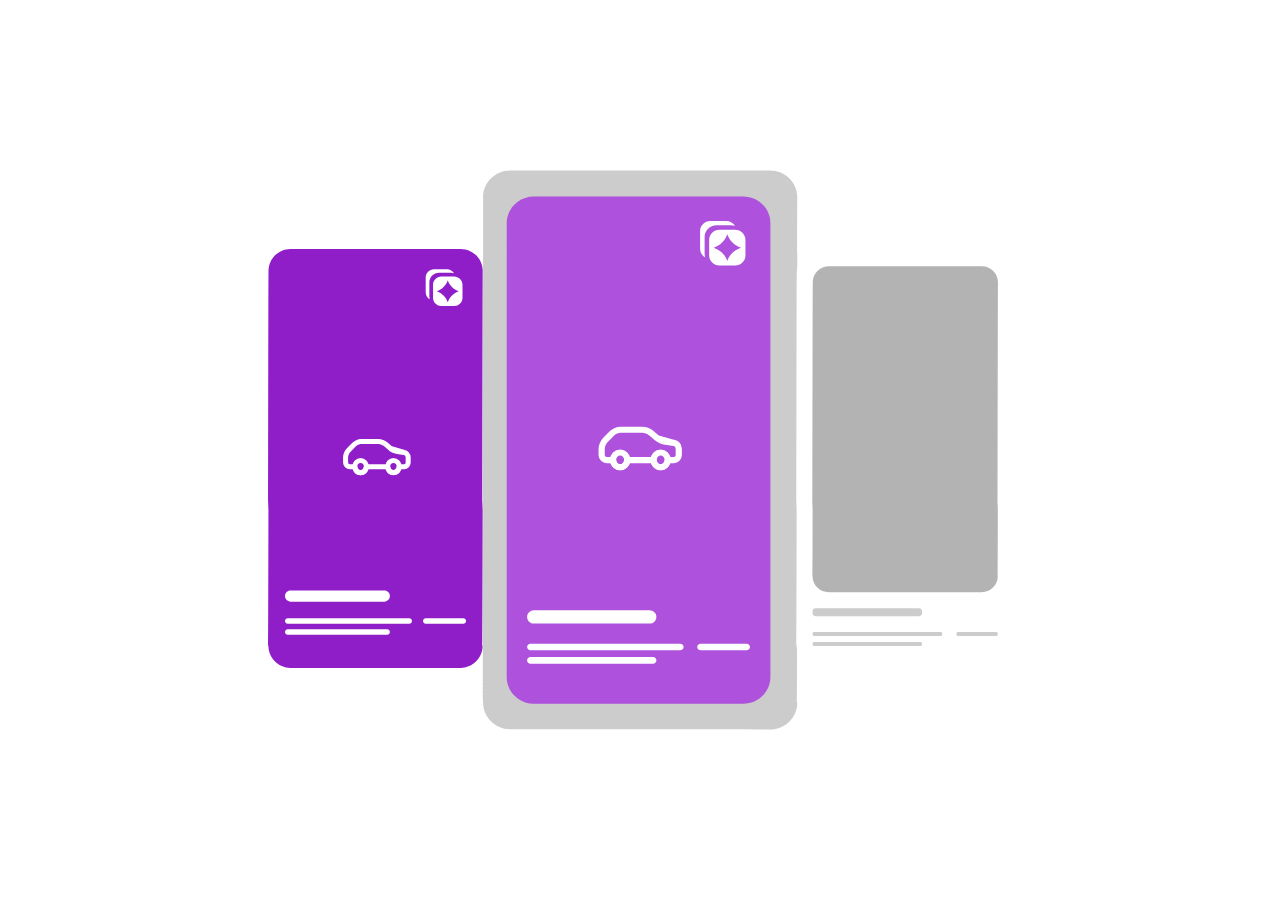
==== commit ab3d3cd6: "Add files via upload" ====
--- a/data.html
+++ b/data.html
@@ -1,73 +1,71 @@
-
-<!-- saved from url=(0072)file:///Users/trkaziev/Downloads/Telegram%20Desktop/data4/demo/data.html -->
-<html xmlns="http://www.w3.org/1999/xhtml"><head><meta http-equiv="Content-Type" content="text/html; charset=UTF-8">
-
-    <style>
-        body{
-            background-color:#ffffff;
-            margin: 0px;
-            height: 100%;
-            overflow: hidden;
-        }
-        #lottie{
-            background-color:#ffffff;
-            width:100%;
-            height:100%;
-            display:block;
-            overflow: hidden;
-            transform: translate3d(0,0,0);
-            text-align: center;
-            opacity: 1;
-        }
-
-    </style>
-</head>
-<body>
-<!-- build:scripto --><script>(typeof navigator !== "undefined") && (function(root, factory) {
-    if (typeof define === "function" && define.amd) {
-        define(function() {
-            return factory(root);
-        });
-    } else if (typeof module === "object" && module.exports) {
-        module.exports = factory(root);
-    } else {
-        root.lottie = factory(root);
-        root.bodymovin = root.lottie;
-    }
-}((window || {}), function(window) {
-	"use strict";var svgNS="http://www.w3.org/2000/svg",locationHref="",initialDefaultFrame=-999999,subframeEnabled=!0,expressionsPlugin,isSafari=/^((?!chrome|android).)*safari/i.test(navigator.userAgent),cachedColors={},bm_rounder=Math.round,bm_rnd,bm_pow=Math.pow,bm_sqrt=Math.sqrt,bm_abs=Math.abs,bm_floor=Math.floor,bm_max=Math.max,bm_min=Math.min,blitter=10,BMMath={};function ProjectInterface(){return{}}!function(){var t,e=["abs","acos","acosh","asin","asinh","atan","atanh","atan2","ceil","cbrt","expm1","clz32","cos","cosh","exp","floor","fround","hypot","imul","log","log1p","log2","log10","max","min","pow","random","round","sign","sin","sinh","sqrt","tan","tanh","trunc","E","LN10","LN2","LOG10E","LOG2E","PI","SQRT1_2","SQRT2"],r=e.length;for(t=0;t<r;t+=1)BMMath[e[t]]=Math[e[t]]}(),BMMath.random=Math.random,BMMath.abs=function(t){if("object"===typeof t&&t.length){var e,r=createSizedArray(t.length),i=t.length;for(e=0;e<i;e+=1)r[e]=Math.abs(t[e]);return r}return Math.abs(t)};var defaultCurveSegments=150,degToRads=Math.PI/180,roundCorner=.5519;function roundValues(t){bm_rnd=t?Math.round:function(t){return t}}function styleDiv(t){t.style.position="absolute",t.style.top=0,t.style.left=0,t.style.display="block",t.style.transformOrigin=t.style.webkitTransformOrigin="0 0",t.style.backfaceVisibility=t.style.webkitBackfaceVisibility="visible",t.style.transformStyle=t.style.webkitTransformStyle=t.style.mozTransformStyle="preserve-3d"}function BMEnterFrameEvent(t,e,r,i){this.type=t,this.currentTime=e,this.totalTime=r,this.direction=i<0?-1:1}function BMCompleteEvent(t,e){this.type=t,this.direction=e<0?-1:1}function BMCompleteLoopEvent(t,e,r,i){this.type=t,this.currentLoop=r,this.totalLoops=e,this.direction=i<0?-1:1}function BMSegmentStartEvent(t,e,r){this.type=t,this.firstFrame=e,this.totalFrames=r}function BMDestroyEvent(t,e){this.type=t,this.target=e}function BMRenderFrameErrorEvent(t,e){this.type="renderFrameError",this.nativeError=t,this.currentTime=e}function BMConfigErrorEvent(t){this.type="configError",this.nativeError=t}function BMAnimationConfigErrorEvent(t,e){this.type=t,this.nativeError=e,this.currentTime=currentTime}roundValues(!1);var createElementID=(G=0,function(){return"__lottie_element_"+ ++G}),G;function HSVtoRGB(t,e,r){var i,s,a,n,o,h,l,p;switch(h=r*(1-e),l=r*(1-(o=6*t-(n=Math.floor(6*t)))*e),p=r*(1-(1-o)*e),n%6){case 0:i=r,s=p,a=h;break;case 1:i=l,s=r,a=h;break;case 2:i=h,s=r,a=p;break;case 3:i=h,s=l,a=r;break;case 4:i=p,s=h,a=r;break;case 5:i=r,s=h,a=l}return[i,s,a]}function RGBtoHSV(t,e,r){var i,s=Math.max(t,e,r),a=Math.min(t,e,r),n=s-a,o=0===s?0:n/s,h=s/255;switch(s){case a:i=0;break;case t:i=e-r+n*(e<r?6:0),i/=6*n;break;case e:i=r-t+2*n,i/=6*n;break;case r:i=t-e+4*n,i/=6*n}return[i,o,h]}function addSaturationToRGB(t,e){var r=RGBtoHSV(255*t[0],255*t[1],255*t[2]);return r[1]+=e,1<r[1]?r[1]=1:r[1]<=0&&(r[1]=0),HSVtoRGB(r[0],r[1],r[2])}function addBrightnessToRGB(t,e){var r=RGBtoHSV(255*t[0],255*t[1],255*t[2]);return r[2]+=e,1<r[2]?r[2]=1:r[2]<0&&(r[2]=0),HSVtoRGB(r[0],r[1],r[2])}function addHueToRGB(t,e){var r=RGBtoHSV(255*t[0],255*t[1],255*t[2]);return r[0]+=e/360,1<r[0]?r[0]-=1:r[0]<0&&(r[0]+=1),HSVtoRGB(r[0],r[1],r[2])}var rgbToHex=function(){var t,e,i=[];for(t=0;t<256;t+=1)e=t.toString(16),i[t]=1==e.length?"0"+e:e;return function(t,e,r){return t<0&&(t=0),e<0&&(e=0),r<0&&(r=0),"#"+i[t]+i[e]+i[r]}}();function BaseEvent(){}BaseEvent.prototype={triggerEvent:function(t,e){if(this._cbs[t])for(var r=this._cbs[t].length,i=0;i<r;i++)this._cbs[t][i](e)},addEventListener:function(t,e){return this._cbs[t]||(this._cbs[t]=[]),this._cbs[t].push(e),function(){this.removeEventListener(t,e)}.bind(this)},removeEventListener:function(t,e){if(e){if(this._cbs[t]){for(var r=0,i=this._cbs[t].length;r<i;)this._cbs[t][r]===e&&(this._cbs[t].splice(r,1),r-=1,i-=1),r+=1;this._cbs[t].length||(this._cbs[t]=null)}}else this._cbs[t]=null}};var createTypedArray="function"==typeof Uint8ClampedArray&&"function"==typeof Float32Array?function(t,e){return"float32"===t?new Float32Array(e):"int16"===t?new Int16Array(e):"uint8c"===t?new Uint8ClampedArray(e):void 0}:function(t,e){var r,i=0,s=[];switch(t){case"int16":case"uint8c":r=1;break;default:r=1.1}for(i=0;i<e;i+=1)s.push(r);return s};function createSizedArray(t){return Array.apply(null,{length:t})}function createNS(t){return document.createElementNS(svgNS,t)}function createTag(t){return document.createElement(t)}function DynamicPropertyContainer(){}DynamicPropertyContainer.prototype={addDynamicProperty:function(t){-1===this.dynamicProperties.indexOf(t)&&(this.dynamicProperties.push(t),this.container.addDynamicProperty(this),this._isAnimated=!0)},iterateDynamicProperties:function(){this._mdf=!1;var t,e=this.dynamicProperties.length;for(t=0;t<e;t+=1)this.dynamicProperties[t].getValue(),this.dynamicProperties[t]._mdf&&(this._mdf=!0)},initDynamicPropertyContainer:function(t){this.container=t,this.dynamicProperties=[],this._mdf=!1,this._isAnimated=!1}};var getBlendMode=(Pa={0:"source-over",1:"multiply",2:"screen",3:"overlay",4:"darken",5:"lighten",6:"color-dodge",7:"color-burn",8:"hard-light",9:"soft-light",10:"difference",11:"exclusion",12:"hue",13:"saturation",14:"color",15:"luminosity"},function(t){return Pa[t]||""}),Pa,Matrix=function(){var s=Math.cos,a=Math.sin,n=Math.tan,i=Math.round;function t(){return this.props[0]=1,this.props[1]=0,this.props[2]=0,this.props[3]=0,this.props[4]=0,this.props[5]=1,this.props[6]=0,this.props[7]=0,this.props[8]=0,this.props[9]=0,this.props[10]=1,this.props[11]=0,this.props[12]=0,this.props[13]=0,this.props[14]=0,this.props[15]=1,this}function e(t){if(0===t)return this;var e=s(t),r=a(t);return this._t(e,-r,0,0,r,e,0,0,0,0,1,0,0,0,0,1)}function r(t){if(0===t)return this;var e=s(t),r=a(t);return this._t(1,0,0,0,0,e,-r,0,0,r,e,0,0,0,0,1)}function o(t){if(0===t)return this;var e=s(t),r=a(t);return this._t(e,0,r,0,0,1,0,0,-r,0,e,0,0,0,0,1)}function h(t){if(0===t)return this;var e=s(t),r=a(t);return this._t(e,-r,0,0,r,e,0,0,0,0,1,0,0,0,0,1)}function l(t,e){return this._t(1,e,t,1,0,0)}function p(t,e){return this.shear(n(t),n(e))}function m(t,e){var r=s(e),i=a(e);return this._t(r,i,0,0,-i,r,0,0,0,0,1,0,0,0,0,1)._t(1,0,0,0,n(t),1,0,0,0,0,1,0,0,0,0,1)._t(r,-i,0,0,i,r,0,0,0,0,1,0,0,0,0,1)}function f(t,e,r){return r||0===r||(r=1),1===t&&1===e&&1===r?this:this._t(t,0,0,0,0,e,0,0,0,0,r,0,0,0,0,1)}function c(t,e,r,i,s,a,n,o,h,l,p,m,f,c,d,u){return this.props[0]=t,this.props[1]=e,this.props[2]=r,this.props[3]=i,this.props[4]=s,this.props[5]=a,this.props[6]=n,this.props[7]=o,this.props[8]=h,this.props[9]=l,this.props[10]=p,this.props[11]=m,this.props[12]=f,this.props[13]=c,this.props[14]=d,this.props[15]=u,this}function d(t,e,r){return r=r||0,0!==t||0!==e||0!==r?this._t(1,0,0,0,0,1,0,0,0,0,1,0,t,e,r,1):this}function u(t,e,r,i,s,a,n,o,h,l,p,m,f,c,d,u){var y=this.props;if(1===t&&0===e&&0===r&&0===i&&0===s&&1===a&&0===n&&0===o&&0===h&&0===l&&1===p&&0===m)return y[12]=y[12]*t+y[15]*f,y[13]=y[13]*a+y[15]*c,y[14]=y[14]*p+y[15]*d,y[15]=y[15]*u,this._identityCalculated=!1,this;var g=y[0],v=y[1],b=y[2],E=y[3],x=y[4],P=y[5],S=y[6],_=y[7],A=y[8],C=y[9],T=y[10],k=y[11],M=y[12],D=y[13],F=y[14],w=y[15];return y[0]=g*t+v*s+b*h+E*f,y[1]=g*e+v*a+b*l+E*c,y[2]=g*r+v*n+b*p+E*d,y[3]=g*i+v*o+b*m+E*u,y[4]=x*t+P*s+S*h+_*f,y[5]=x*e+P*a+S*l+_*c,y[6]=x*r+P*n+S*p+_*d,y[7]=x*i+P*o+S*m+_*u,y[8]=A*t+C*s+T*h+k*f,y[9]=A*e+C*a+T*l+k*c,y[10]=A*r+C*n+T*p+k*d,y[11]=A*i+C*o+T*m+k*u,y[12]=M*t+D*s+F*h+w*f,y[13]=M*e+D*a+F*l+w*c,y[14]=M*r+D*n+F*p+w*d,y[15]=M*i+D*o+F*m+w*u,this._identityCalculated=!1,this}function y(){return this._identityCalculated||(this._identity=!(1!==this.props[0]||0!==this.props[1]||0!==this.props[2]||0!==this.props[3]||0!==this.props[4]||1!==this.props[5]||0!==this.props[6]||0!==this.props[7]||0!==this.props[8]||0!==this.props[9]||1!==this.props[10]||0!==this.props[11]||0!==this.props[12]||0!==this.props[13]||0!==this.props[14]||1!==this.props[15]),this._identityCalculated=!0),this._identity}function g(t){for(var e=0;e<16;){if(t.props[e]!==this.props[e])return!1;e+=1}return!0}function v(t){var e;for(e=0;e<16;e+=1)t.props[e]=this.props[e]}function b(t){var e;for(e=0;e<16;e+=1)this.props[e]=t[e]}function E(t,e,r){return{x:t*this.props[0]+e*this.props[4]+r*this.props[8]+this.props[12],y:t*this.props[1]+e*this.props[5]+r*this.props[9]+this.props[13],z:t*this.props[2]+e*this.props[6]+r*this.props[10]+this.props[14]}}function x(t,e,r){return t*this.props[0]+e*this.props[4]+r*this.props[8]+this.props[12]}function P(t,e,r){return t*this.props[1]+e*this.props[5]+r*this.props[9]+this.props[13]}function S(t,e,r){return t*this.props[2]+e*this.props[6]+r*this.props[10]+this.props[14]}function _(){var t=this.props[0]*this.props[5]-this.props[1]*this.props[4],e=this.props[5]/t,r=-this.props[1]/t,i=-this.props[4]/t,s=this.props[0]/t,a=(this.props[4]*this.props[13]-this.props[5]*this.props[12])/t,n=-(this.props[0]*this.props[13]-this.props[1]*this.props[12])/t,o=new Matrix;return o.props[0]=e,o.props[1]=r,o.props[4]=i,o.props[5]=s,o.props[12]=a,o.props[13]=n,o}function A(t){return this.getInverseMatrix().applyToPointArray(t[0],t[1],t[2]||0)}function C(t){var e,r=t.length,i=[];for(e=0;e<r;e+=1)i[e]=A(t[e]);return i}function T(t,e,r){var i=createTypedArray("float32",6);if(this.isIdentity())i[0]=t[0],i[1]=t[1],i[2]=e[0],i[3]=e[1],i[4]=r[0],i[5]=r[1];else{var s=this.props[0],a=this.props[1],n=this.props[4],o=this.props[5],h=this.props[12],l=this.props[13];i[0]=t[0]*s+t[1]*n+h,i[1]=t[0]*a+t[1]*o+l,i[2]=e[0]*s+e[1]*n+h,i[3]=e[0]*a+e[1]*o+l,i[4]=r[0]*s+r[1]*n+h,i[5]=r[0]*a+r[1]*o+l}return i}function k(t,e,r){return this.isIdentity()?[t,e,r]:[t*this.props[0]+e*this.props[4]+r*this.props[8]+this.props[12],t*this.props[1]+e*this.props[5]+r*this.props[9]+this.props[13],t*this.props[2]+e*this.props[6]+r*this.props[10]+this.props[14]]}function M(t,e){if(this.isIdentity())return t+","+e;var r=this.props;return Math.round(100*(t*r[0]+e*r[4]+r[12]))/100+","+Math.round(100*(t*r[1]+e*r[5]+r[13]))/100}function D(){for(var t=0,e=this.props,r="matrix3d(";t<16;)r+=i(1e4*e[t])/1e4,r+=15===t?")":",",t+=1;return r}function F(t){return t<1e-6&&0<t||-1e-6<t&&t<0?i(1e4*t)/1e4:t}function w(){var t=this.props;return"matrix("+F(t[0])+","+F(t[1])+","+F(t[4])+","+F(t[5])+","+F(t[12])+","+F(t[13])+")"}return function(){this.reset=t,this.rotate=e,this.rotateX=r,this.rotateY=o,this.rotateZ=h,this.skew=p,this.skewFromAxis=m,this.shear=l,this.scale=f,this.setTransform=c,this.translate=d,this.transform=u,this.applyToPoint=E,this.applyToX=x,this.applyToY=P,this.applyToZ=S,this.applyToPointArray=k,this.applyToTriplePoints=T,this.applyToPointStringified=M,this.toCSS=D,this.to2dCSS=w,this.clone=v,this.cloneFromProps=b,this.equals=g,this.inversePoints=C,this.inversePoint=A,this.getInverseMatrix=_,this._t=this.transform,this.isIdentity=y,this._identity=!0,this._identityCalculated=!1,this.props=createTypedArray("float32",16),this.reset()}}();!function(o,h){var l,p=this,m=256,f=6,c="random",d=h.pow(m,f),u=h.pow(2,52),y=2*u,g=m-1;function v(t){var e,r=t.length,n=this,i=0,s=n.i=n.j=0,a=n.S=[];for(r||(t=[r++]);i<m;)a[i]=i++;for(i=0;i<m;i++)a[i]=a[s=g&s+t[i%r]+(e=a[i])],a[s]=e;n.g=function(t){for(var e,r=0,i=n.i,s=n.j,a=n.S;t--;)e=a[i=g&i+1],r=r*m+a[g&(a[i]=a[s=g&s+e])+(a[s]=e)];return n.i=i,n.j=s,r}}function b(t,e){return e.i=t.i,e.j=t.j,e.S=t.S.slice(),e}function E(t,e){for(var r,i=t+"",s=0;s<i.length;)e[g&s]=g&(r^=19*e[g&s])+i.charCodeAt(s++);return x(e)}function x(t){return String.fromCharCode.apply(0,t)}h["seed"+c]=function(t,e,r){var i=[],s=E(function t(e,r){var i,s=[],a=typeof e;if(r&&"object"==a)for(i in e)try{s.push(t(e[i],r-1))}catch(t){}return s.length?s:"string"==a?e:e+"\0"}((e=!0===e?{entropy:!0}:e||{}).entropy?[t,x(o)]:null===t?function(){try{if(l)return x(l.randomBytes(m));var t=new Uint8Array(m);return(p.crypto||p.msCrypto).getRandomValues(t),x(t)}catch(t){var e=p.navigator,r=e&&e.plugins;return[+new Date,p,r,p.screen,x(o)]}}():t,3),i),a=new v(i),n=function(){for(var t=a.g(f),e=d,r=0;t<u;)t=(t+r)*m,e*=m,r=a.g(1);for(;y<=t;)t/=2,e/=2,r>>>=1;return(t+r)/e};return n.int32=function(){return 0|a.g(4)},n.quick=function(){return a.g(4)/4294967296},n.double=n,E(x(a.S),o),(e.pass||r||function(t,e,r,i){return i&&(i.S&&b(i,a),t.state=function(){return b(a,{})}),r?(h[c]=t,e):t})(n,s,"global"in e?e.global:this==h,e.state)},E(h.random(),o)}([],BMMath);var BezierFactory=function(){var t={getBezierEasing:function(t,e,r,i,s){var a=s||("bez_"+t+"_"+e+"_"+r+"_"+i).replace(/\./g,"p");if(o[a])return o[a];var n=new h([t,e,r,i]);return o[a]=n}},o={};var l=11,p=1/(l-1),e="function"==typeof Float32Array;function i(t,e){return 1-3*e+3*t}function s(t,e){return 3*e-6*t}function a(t){return 3*t}function m(t,e,r){return((i(e,r)*t+s(e,r))*t+a(e))*t}function f(t,e,r){return 3*i(e,r)*t*t+2*s(e,r)*t+a(e)}function h(t){this._p=t,this._mSampleValues=e?new Float32Array(l):new Array(l),this._precomputed=!1,this.get=this.get.bind(this)}return h.prototype={get:function(t){var e=this._p[0],r=this._p[1],i=this._p[2],s=this._p[3];return this._precomputed||this._precompute(),e===r&&i===s?t:0===t?0:1===t?1:m(this._getTForX(t),r,s)},_precompute:function(){var t=this._p[0],e=this._p[1],r=this._p[2],i=this._p[3];this._precomputed=!0,t===e&&r===i||this._calcSampleValues()},_calcSampleValues:function(){for(var t=this._p[0],e=this._p[2],r=0;r<l;++r)this._mSampleValues[r]=m(r*p,t,e)},_getTForX:function(t){for(var e=this._p[0],r=this._p[2],i=this._mSampleValues,s=0,a=1,n=l-1;a!==n&&i[a]<=t;++a)s+=p;var o=s+(t-i[--a])/(i[a+1]-i[a])*p,h=f(o,e,r);return.001<=h?function(t,e,r,i){for(var s=0;s<4;++s){var a=f(e,r,i);if(0===a)return e;e-=(m(e,r,i)-t)/a}return e}(t,o,e,r):0===h?o:function(t,e,r,i,s){for(var a,n,o=0;0<(a=m(n=e+(r-e)/2,i,s)-t)?r=n:e=n,1e-7<Math.abs(a)&&++o<10;);return n}(t,s,s+p,e,r)}},t}();function extendPrototype(t,e){var r,i,s=t.length;for(r=0;r<s;r+=1)for(var a in i=t[r].prototype)i.hasOwnProperty(a)&&(e.prototype[a]=i[a])}function getDescriptor(t,e){return Object.getOwnPropertyDescriptor(t,e)}function createProxyFunction(t){function e(){}return e.prototype=t,e}function bezFunction(){Math;function y(t,e,r,i,s,a){var n=t*i+e*s+r*a-s*i-a*t-r*e;return-.001<n&&n<.001}var p=function(t,e,r,i){var s,a,n,o,h,l,p=defaultCurveSegments,m=0,f=[],c=[],d=bezier_length_pool.newElement();for(n=r.length,s=0;s<p;s+=1){for(h=s/(p-1),a=l=0;a<n;a+=1)o=bm_pow(1-h,3)*t[a]+3*bm_pow(1-h,2)*h*r[a]+3*(1-h)*bm_pow(h,2)*i[a]+bm_pow(h,3)*e[a],f[a]=o,null!==c[a]&&(l+=bm_pow(f[a]-c[a],2)),c[a]=f[a];l&&(m+=l=bm_sqrt(l)),d.percents[s]=h,d.lengths[s]=m}return d.addedLength=m,d};function g(t){this.segmentLength=0,this.points=new Array(t)}function v(t,e){this.partialLength=t,this.point=e}var b,t=(b={},function(t,e,r,i){var s=(t[0]+"_"+t[1]+"_"+e[0]+"_"+e[1]+"_"+r[0]+"_"+r[1]+"_"+i[0]+"_"+i[1]).replace(/\./g,"p");if(!b[s]){var a,n,o,h,l,p,m,f=defaultCurveSegments,c=0,d=null;2===t.length&&(t[0]!=e[0]||t[1]!=e[1])&&y(t[0],t[1],e[0],e[1],t[0]+r[0],t[1]+r[1])&&y(t[0],t[1],e[0],e[1],e[0]+i[0],e[1]+i[1])&&(f=2);var u=new g(f);for(o=r.length,a=0;a<f;a+=1){for(m=createSizedArray(o),l=a/(f-1),n=p=0;n<o;n+=1)h=bm_pow(1-l,3)*t[n]+3*bm_pow(1-l,2)*l*(t[n]+r[n])+3*(1-l)*bm_pow(l,2)*(e[n]+i[n])+bm_pow(l,3)*e[n],m[n]=h,null!==d&&(p+=bm_pow(m[n]-d[n],2));c+=p=bm_sqrt(p),u.points[a]=new v(p,m),d=m}u.segmentLength=c,b[s]=u}return b[s]});function M(t,e){var r=e.percents,i=e.lengths,s=r.length,a=bm_floor((s-1)*t),n=t*e.addedLength,o=0;if(a===s-1||0===a||n===i[a])return r[a];for(var h=i[a]>n?-1:1,l=!0;l;)if(i[a]<=n&&i[a+1]>n?(o=(n-i[a])/(i[a+1]-i[a]),l=!1):a+=h,a<0||s-1<=a){if(a===s-1)return r[a];l=!1}return r[a]+(r[a+1]-r[a])*o}var D=createTypedArray("float32",8);return{getSegmentsLength:function(t){var e,r=segments_length_pool.newElement(),i=t.c,s=t.v,a=t.o,n=t.i,o=t._length,h=r.lengths,l=0;for(e=0;e<o-1;e+=1)h[e]=p(s[e],s[e+1],a[e],n[e+1]),l+=h[e].addedLength;return i&&o&&(h[e]=p(s[e],s[0],a[e],n[0]),l+=h[e].addedLength),r.totalLength=l,r},getNewSegment:function(t,e,r,i,s,a,n){var o,h=M(s=s<0?0:1<s?1:s,n),l=M(a=1<a?1:a,n),p=t.length,m=1-h,f=1-l,c=m*m*m,d=h*m*m*3,u=h*h*m*3,y=h*h*h,g=m*m*f,v=h*m*f+m*h*f+m*m*l,b=h*h*f+m*h*l+h*m*l,E=h*h*l,x=m*f*f,P=h*f*f+m*l*f+m*f*l,S=h*l*f+m*l*l+h*f*l,_=h*l*l,A=f*f*f,C=l*f*f+f*l*f+f*f*l,T=l*l*f+f*l*l+l*f*l,k=l*l*l;for(o=0;o<p;o+=1)D[4*o]=Math.round(1e3*(c*t[o]+d*r[o]+u*i[o]+y*e[o]))/1e3,D[4*o+1]=Math.round(1e3*(g*t[o]+v*r[o]+b*i[o]+E*e[o]))/1e3,D[4*o+2]=Math.round(1e3*(x*t[o]+P*r[o]+S*i[o]+_*e[o]))/1e3,D[4*o+3]=Math.round(1e3*(A*t[o]+C*r[o]+T*i[o]+k*e[o]))/1e3;return D},getPointInSegment:function(t,e,r,i,s,a){var n=M(s,a),o=1-n;return[Math.round(1e3*(o*o*o*t[0]+(n*o*o+o*n*o+o*o*n)*r[0]+(n*n*o+o*n*n+n*o*n)*i[0]+n*n*n*e[0]))/1e3,Math.round(1e3*(o*o*o*t[1]+(n*o*o+o*n*o+o*o*n)*r[1]+(n*n*o+o*n*n+n*o*n)*i[1]+n*n*n*e[1]))/1e3]},buildBezierData:t,pointOnLine2D:y,pointOnLine3D:function(t,e,r,i,s,a,n,o,h){if(0===r&&0===a&&0===h)return y(t,e,i,s,n,o);var l,p=Math.sqrt(Math.pow(i-t,2)+Math.pow(s-e,2)+Math.pow(a-r,2)),m=Math.sqrt(Math.pow(n-t,2)+Math.pow(o-e,2)+Math.pow(h-r,2)),f=Math.sqrt(Math.pow(n-i,2)+Math.pow(o-s,2)+Math.pow(h-a,2));return-1e-4<(l=m<p?f<p?p-m-f:f-m-p:m<f?f-m-p:m-p-f)&&l<1e-4}}}!function(){for(var a=0,t=["ms","moz","webkit","o"],e=0;e<t.length&&!window.requestAnimationFrame;++e)window.requestAnimationFrame=window[t[e]+"RequestAnimationFrame"],window.cancelAnimationFrame=window[t[e]+"CancelAnimationFrame"]||window[t[e]+"CancelRequestAnimationFrame"];window.requestAnimationFrame||(window.requestAnimationFrame=function(t,e){var r=(new Date).getTime(),i=Math.max(0,16-(r-a)),s=setTimeout(function(){t(r+i)},i);return a=r+i,s}),window.cancelAnimationFrame||(window.cancelAnimationFrame=function(t){clearTimeout(t)})}();var bez=bezFunction();function dataFunctionManager(){function m(t,e,r){var i,s,a,n,o,h,l=t.length;for(s=0;s<l;s+=1)if("ks"in(i=t[s])&&!i.completed){if(i.completed=!0,i.tt&&(t[s-1].td=i.tt),[],-1,i.hasMask){var p=i.masksProperties;for(n=p.length,a=0;a<n;a+=1)if(p[a].pt.k.i)d(p[a].pt.k);else for(h=p[a].pt.k.length,o=0;o<h;o+=1)p[a].pt.k[o].s&&d(p[a].pt.k[o].s[0]),p[a].pt.k[o].e&&d(p[a].pt.k[o].e[0])}0===i.ty?(i.layers=f(i.refId,e),m(i.layers,e,r)):4===i.ty?c(i.shapes):5==i.ty&&u(i,r)}}function f(t,e){for(var r=0,i=e.length;r<i;){if(e[r].id===t)return e[r].layers.__used?JSON.parse(JSON.stringify(e[r].layers)):(e[r].layers.__used=!0,e[r].layers);r+=1}}function c(t){var e,r,i;for(e=t.length-1;0<=e;e-=1)if("sh"==t[e].ty){if(t[e].ks.k.i)d(t[e].ks.k);else for(i=t[e].ks.k.length,r=0;r<i;r+=1)t[e].ks.k[r].s&&d(t[e].ks.k[r].s[0]),t[e].ks.k[r].e&&d(t[e].ks.k[r].e[0]);!0}else"gr"==t[e].ty&&c(t[e].it)}function d(t){var e,r=t.i.length;for(e=0;e<r;e+=1)t.i[e][0]+=t.v[e][0],t.i[e][1]+=t.v[e][1],t.o[e][0]+=t.v[e][0],t.o[e][1]+=t.v[e][1]}function o(t,e){var r=e?e.split("."):[100,100,100];return t[0]>r[0]||!(r[0]>t[0])&&(t[1]>r[1]||!(r[1]>t[1])&&(t[2]>r[2]||!(r[2]>t[2])&&void 0))}var h,r=function(){var i=[4,4,14];function s(t){var e,r,i,s=t.length;for(e=0;e<s;e+=1)5===t[e].ty&&(r=t[e],void 0,i=r.t.d,r.t.d={k:[{s:i,t:0}]})}return function(t){if(o(i,t.v)&&(s(t.layers),t.assets)){var e,r=t.assets.length;for(e=0;e<r;e+=1)t.assets[e].layers&&s(t.assets[e].layers)}}}(),i=(h=[4,7,99],function(t){if(t.chars&&!o(h,t.v)){var e,r,i,s,a,n=t.chars.length;for(e=0;e<n;e+=1)if(t.chars[e].data&&t.chars[e].data.shapes)for(i=(a=t.chars[e].data.shapes[0].it).length,r=0;r<i;r+=1)(s=a[r].ks.k).__converted||(d(a[r].ks.k),s.__converted=!0)}}),s=function(){var i=[4,1,9];function a(t){var e,r,i,s=t.length;for(e=0;e<s;e+=1)if("gr"===t[e].ty)a(t[e].it);else if("fl"===t[e].ty||"st"===t[e].ty)if(t[e].c.k&&t[e].c.k[0].i)for(i=t[e].c.k.length,r=0;r<i;r+=1)t[e].c.k[r].s&&(t[e].c.k[r].s[0]/=255,t[e].c.k[r].s[1]/=255,t[e].c.k[r].s[2]/=255,t[e].c.k[r].s[3]/=255),t[e].c.k[r].e&&(t[e].c.k[r].e[0]/=255,t[e].c.k[r].e[1]/=255,t[e].c.k[r].e[2]/=255,t[e].c.k[r].e[3]/=255);else t[e].c.k[0]/=255,t[e].c.k[1]/=255,t[e].c.k[2]/=255,t[e].c.k[3]/=255}function s(t){var e,r=t.length;for(e=0;e<r;e+=1)4===t[e].ty&&a(t[e].shapes)}return function(t){if(o(i,t.v)&&(s(t.layers),t.assets)){var e,r=t.assets.length;for(e=0;e<r;e+=1)t.assets[e].layers&&s(t.assets[e].layers)}}}(),a=function(){var i=[4,4,18];function l(t){var e,r,i;for(e=t.length-1;0<=e;e-=1)if("sh"==t[e].ty){if(t[e].ks.k.i)t[e].ks.k.c=t[e].closed;else for(i=t[e].ks.k.length,r=0;r<i;r+=1)t[e].ks.k[r].s&&(t[e].ks.k[r].s[0].c=t[e].closed),t[e].ks.k[r].e&&(t[e].ks.k[r].e[0].c=t[e].closed);!0}else"gr"==t[e].ty&&l(t[e].it)}function s(t){var e,r,i,s,a,n,o=t.length;for(r=0;r<o;r+=1){if((e=t[r]).hasMask){var h=e.masksProperties;for(s=h.length,i=0;i<s;i+=1)if(h[i].pt.k.i)h[i].pt.k.c=h[i].cl;else for(n=h[i].pt.k.length,a=0;a<n;a+=1)h[i].pt.k[a].s&&(h[i].pt.k[a].s[0].c=h[i].cl),h[i].pt.k[a].e&&(h[i].pt.k[a].e[0].c=h[i].cl)}4===e.ty&&l(e.shapes)}}return function(t){if(o(i,t.v)&&(s(t.layers),t.assets)){var e,r=t.assets.length;for(e=0;e<r;e+=1)t.assets[e].layers&&s(t.assets[e].layers)}}}();function u(t,e){0!==t.t.a.length||"m"in t.t.p||(t.singleShape=!0)}var t={completeData:function(t,e){t.__complete||(s(t),r(t),i(t),a(t),m(t.layers,t.assets,e),t.__complete=!0)}};return t.checkColors=s,t.checkChars=i,t.checkShapes=a,t.completeLayers=m,t}var dataManager=dataFunctionManager(),FontManager=function(){var a={w:0,size:0,shapes:[]},t=[];function u(t,e){var r=createTag("span");r.style.fontFamily=e;var i=createTag("span");i.innerText="giItT1WQy@!-/#",r.style.position="absolute",r.style.left="-10000px",r.style.top="-10000px",r.style.fontSize="300px",r.style.fontVariant="normal",r.style.fontStyle="normal",r.style.fontWeight="normal",r.style.letterSpacing="0",r.appendChild(i),document.body.appendChild(r);var s=i.offsetWidth;return i.style.fontFamily=function(t){var e,r=t.split(","),i=r.length,s=[];for(e=0;e<i;e+=1)"sans-serif"!==r[e]&&"monospace"!==r[e]&&s.push(r[e]);return s.join(",")}(t)+", "+e,{node:i,w:s,parent:r}}t=t.concat([2304,2305,2306,2307,2362,2363,2364,2364,2366,2367,2368,2369,2370,2371,2372,2373,2374,2375,2376,2377,2378,2379,2380,2381,2382,2383,2387,2388,2389,2390,2391,2402,2403]);var e=function(){this.fonts=[],this.chars=null,this.typekitLoaded=0,this.isLoaded=!1,this.initTime=Date.now(),this.setIsLoadedBinded=this.setIsLoaded.bind(this),this.checkLoadedFontsBinded=this.checkLoadedFonts.bind(this)};return e.getCombinedCharacterCodes=function(){return t},e.prototype={addChars:function(t){if(t){this.chars||(this.chars=[]);var e,r,i,s=t.length,a=this.chars.length;for(e=0;e<s;e+=1){for(r=0,i=!1;r<a;)this.chars[r].style===t[e].style&&this.chars[r].fFamily===t[e].fFamily&&this.chars[r].ch===t[e].ch&&(i=!0),r+=1;i||(this.chars.push(t[e]),a+=1)}}},addFonts:function(t,e){if(t){if(this.chars)return this.isLoaded=!0,void(this.fonts=t.list);var r,i,s,a,n=t.list,o=n.length,h=o;for(r=0;r<o;r+=1){var l,p,m=!0;if(n[r].loaded=!1,n[r].monoCase=u(n[r].fFamily,"monospace"),n[r].sansCase=u(n[r].fFamily,"sans-serif"),n[r].fPath){if("p"===n[r].fOrigin||3===n[r].origin){if(0<(l=document.querySelectorAll('style[f-forigin="p"][f-family="'+n[r].fFamily+'"], style[f-origin="3"][f-family="'+n[r].fFamily+'"]')).length&&(m=!1),m){var f=createTag("style");f.setAttribute("f-forigin",n[r].fOrigin),f.setAttribute("f-origin",n[r].origin),f.setAttribute("f-family",n[r].fFamily),f.type="text/css",f.innerText="@font-face {font-family: "+n[r].fFamily+"; font-style: normal; src: url('"+n[r].fPath+"');}",e.appendChild(f)}}else if("g"===n[r].fOrigin||1===n[r].origin){for(l=document.querySelectorAll('link[f-forigin="g"], link[f-origin="1"]'),p=0;p<l.length;p++)-1!==l[p].href.indexOf(n[r].fPath)&&(m=!1);if(m){var c=createTag("link");c.setAttribute("f-forigin",n[r].fOrigin),c.setAttribute("f-origin",n[r].origin),c.type="text/css",c.rel="stylesheet",c.href=n[r].fPath,document.body.appendChild(c)}}else if("t"===n[r].fOrigin||2===n[r].origin){for(l=document.querySelectorAll('script[f-forigin="t"], script[f-origin="2"]'),p=0;p<l.length;p++)n[r].fPath===l[p].src&&(m=!1);if(m){var d=createTag("link");d.setAttribute("f-forigin",n[r].fOrigin),d.setAttribute("f-origin",n[r].origin),d.setAttribute("rel","stylesheet"),d.setAttribute("href",n[r].fPath),e.appendChild(d)}}}else n[r].loaded=!0,h-=1;n[r].helper=(i=e,s=n[r],a=void 0,(a=createNS("text")).style.fontSize="100px",a.setAttribute("font-family",s.fFamily),a.setAttribute("font-style",s.fStyle),a.setAttribute("font-weight",s.fWeight),a.textContent="1",s.fClass?(a.style.fontFamily="inherit",a.setAttribute("class",s.fClass)):a.style.fontFamily=s.fFamily,i.appendChild(a),createTag("canvas").getContext("2d").font=s.fWeight+" "+s.fStyle+" 100px "+s.fFamily,a),n[r].cache={},this.fonts.push(n[r])}0===h?this.isLoaded=!0:setTimeout(this.checkLoadedFonts.bind(this),100)}else this.isLoaded=!0},getCharData:function(t,e,r){for(var i=0,s=this.chars.length;i<s;){if(this.chars[i].ch===t&&this.chars[i].style===e&&this.chars[i].fFamily===r)return this.chars[i];i+=1}return("string"==typeof t&&13!==t.charCodeAt(0)||!t)&&console&&console.warn&&console.warn("Missing character from exported characters list: ",t,e,r),a},getFontByName:function(t){for(var e=0,r=this.fonts.length;e<r;){if(this.fonts[e].fName===t)return this.fonts[e];e+=1}return this.fonts[0]},measureText:function(t,e,r){var i=this.getFontByName(e),s=t.charCodeAt(0);if(!i.cache[s+1]){var a=i.helper;if(" "===t){a.textContent="|"+t+"|";var n=a.getComputedTextLength();a.textContent="||";var o=a.getComputedTextLength();i.cache[s+1]=(n-o)/100}else a.textContent=t,i.cache[s+1]=a.getComputedTextLength()/100}return i.cache[s+1]*r},checkLoadedFonts:function(){var t,e,r,i=this.fonts.length,s=i;for(t=0;t<i;t+=1)this.fonts[t].loaded?s-=1:"n"===this.fonts[t].fOrigin||0===this.fonts[t].origin?this.fonts[t].loaded=!0:(e=this.fonts[t].monoCase.node,r=this.fonts[t].monoCase.w,e.offsetWidth!==r?(s-=1,this.fonts[t].loaded=!0):(e=this.fonts[t].sansCase.node,r=this.fonts[t].sansCase.w,e.offsetWidth!==r&&(s-=1,this.fonts[t].loaded=!0)),this.fonts[t].loaded&&(this.fonts[t].sansCase.parent.parentNode.removeChild(this.fonts[t].sansCase.parent),this.fonts[t].monoCase.parent.parentNode.removeChild(this.fonts[t].monoCase.parent)));0!==s&&Date.now()-this.initTime<5e3?setTimeout(this.checkLoadedFontsBinded,20):setTimeout(this.setIsLoadedBinded,10)},setIsLoaded:function(){this.isLoaded=!0}},e}(),PropertyFactory=function(){var m=initialDefaultFrame,s=Math.abs;function f(t,e){var r,i=this.offsetTime;"multidimensional"===this.propType&&(r=createTypedArray("float32",this.pv.length));for(var s,a,n,o,h,l,p,m,f=e.lastIndex,c=f,d=this.keyframes.length-1,u=!0;u;){if(s=this.keyframes[c],a=this.keyframes[c+1],c===d-1&&t>=a.t-i){s.h&&(s=a),f=0;break}if(a.t-i>t){f=c;break}c<d-1?c+=1:(f=0,u=!1)}var y,g,v,b,E,x,P,S,_,A,C=a.t-i,T=s.t-i;if(s.to){s.bezierData||(s.bezierData=bez.buildBezierData(s.s,a.s||s.e,s.to,s.ti));var k=s.bezierData;if(C<=t||t<T){var M=C<=t?k.points.length-1:0;for(o=k.points[M].point.length,n=0;n<o;n+=1)r[n]=k.points[M].point[n]}else{s.__fnct?m=s.__fnct:(m=BezierFactory.getBezierEasing(s.o.x,s.o.y,s.i.x,s.i.y,s.n).get,s.__fnct=m),h=m((t-T)/(C-T));var D,F=k.segmentLength*h,w=e.lastFrame<t&&e._lastKeyframeIndex===c?e._lastAddedLength:0;for(p=e.lastFrame<t&&e._lastKeyframeIndex===c?e._lastPoint:0,u=!0,l=k.points.length;u;){if(w+=k.points[p].partialLength,0===F||0===h||p===k.points.length-1){for(o=k.points[p].point.length,n=0;n<o;n+=1)r[n]=k.points[p].point[n];break}if(w<=F&&F<w+k.points[p+1].partialLength){for(D=(F-w)/k.points[p+1].partialLength,o=k.points[p].point.length,n=0;n<o;n+=1)r[n]=k.points[p].point[n]+(k.points[p+1].point[n]-k.points[p].point[n])*D;break}p<l-1?p+=1:u=!1}e._lastPoint=p,e._lastAddedLength=w-k.points[p].partialLength,e._lastKeyframeIndex=c}}else{var I,V,B,R,L;if(d=s.s.length,y=a.s||s.e,this.sh&&1!==s.h)if(C<=t)r[0]=y[0],r[1]=y[1],r[2]=y[2];else if(t<=T)r[0]=s.s[0],r[1]=s.s[1],r[2]=s.s[2];else{var G=N(s.s),z=N(y);g=r,v=function(t,e,r){var i,s,a,n,o,h=[],l=t[0],p=t[1],m=t[2],f=t[3],c=e[0],d=e[1],u=e[2],y=e[3];(s=l*c+p*d+m*u+f*y)<0&&(s=-s,c=-c,d=-d,u=-u,y=-y);o=1e-6<1-s?(i=Math.acos(s),a=Math.sin(i),n=Math.sin((1-r)*i)/a,Math.sin(r*i)/a):(n=1-r,r);return h[0]=n*l+o*c,h[1]=n*p+o*d,h[2]=n*m+o*u,h[3]=n*f+o*y,h}(G,z,(t-T)/(C-T)),b=v[0],E=v[1],x=v[2],P=v[3],S=Math.atan2(2*E*P-2*b*x,1-2*E*E-2*x*x),_=Math.asin(2*b*E+2*x*P),A=Math.atan2(2*b*P-2*E*x,1-2*b*b-2*x*x),g[0]=S/degToRads,g[1]=_/degToRads,g[2]=A/degToRads}else for(c=0;c<d;c+=1)1!==s.h&&(h=C<=t?1:t<T?0:(s.o.x.constructor===Array?(s.__fnct||(s.__fnct=[]),s.__fnct[c]?m=s.__fnct[c]:(I=void 0===s.o.x[c]?s.o.x[0]:s.o.x[c],V=void 0===s.o.y[c]?s.o.y[0]:s.o.y[c],B=void 0===s.i.x[c]?s.i.x[0]:s.i.x[c],R=void 0===s.i.y[c]?s.i.y[0]:s.i.y[c],m=BezierFactory.getBezierEasing(I,V,B,R).get,s.__fnct[c]=m)):s.__fnct?m=s.__fnct:(I=s.o.x,V=s.o.y,B=s.i.x,R=s.i.y,m=BezierFactory.getBezierEasing(I,V,B,R).get,s.__fnct=m),m((t-T)/(C-T)))),y=a.s||s.e,L=1===s.h?s.s[c]:s.s[c]+(y[c]-s.s[c])*h,"multidimensional"===this.propType?r[c]=L:r=L}return e.lastIndex=f,r}function N(t){var e=t[0]*degToRads,r=t[1]*degToRads,i=t[2]*degToRads,s=Math.cos(e/2),a=Math.cos(r/2),n=Math.cos(i/2),o=Math.sin(e/2),h=Math.sin(r/2),l=Math.sin(i/2);return[o*h*n+s*a*l,o*a*n+s*h*l,s*h*n-o*a*l,s*a*n-o*h*l]}function c(){var t=this.comp.renderedFrame-this.offsetTime,e=this.keyframes[0].t-this.offsetTime,r=this.keyframes[this.keyframes.length-1].t-this.offsetTime;if(!(t===this._caching.lastFrame||this._caching.lastFrame!==m&&(this._caching.lastFrame>=r&&r<=t||this._caching.lastFrame<e&&t<e))){this._caching.lastFrame>=t&&(this._caching._lastKeyframeIndex=-1,this._caching.lastIndex=0);var i=this.interpolateValue(t,this._caching);this.pv=i}return this._caching.lastFrame=t,this.pv}function d(t){var e;if("unidimensional"===this.propType)e=t*this.mult,1e-5<s(this.v-e)&&(this.v=e,this._mdf=!0);else for(var r=0,i=this.v.length;r<i;)e=t[r]*this.mult,1e-5<s(this.v[r]-e)&&(this.v[r]=e,this._mdf=!0),r+=1}function u(){if(this.elem.globalData.frameId!==this.frameId&&this.effectsSequence.length)if(this.lock)this.setVValue(this.pv);else{this.lock=!0,this._mdf=this._isFirstFrame;var t,e=this.effectsSequence.length,r=this.kf?this.pv:this.data.k;for(t=0;t<e;t+=1)r=this.effectsSequence[t](r);this.setVValue(r),this._isFirstFrame=!1,this.lock=!1,this.frameId=this.elem.globalData.frameId}}function y(t){this.effectsSequence.push(t),this.container.addDynamicProperty(this)}function n(t,e,r,i){this.propType="unidimensional",this.mult=r||1,this.data=e,this.v=r?e.k*r:e.k,this.pv=e.k,this._mdf=!1,this.elem=t,this.container=i,this.comp=t.comp,this.k=!1,this.kf=!1,this.vel=0,this.effectsSequence=[],this._isFirstFrame=!0,this.getValue=u,this.setVValue=d,this.addEffect=y}function o(t,e,r,i){this.propType="multidimensional",this.mult=r||1,this.data=e,this._mdf=!1,this.elem=t,this.container=i,this.comp=t.comp,this.k=!1,this.kf=!1,this.frameId=-1;var s,a=e.k.length;this.v=createTypedArray("float32",a),this.pv=createTypedArray("float32",a);createTypedArray("float32",a);for(this.vel=createTypedArray("float32",a),s=0;s<a;s+=1)this.v[s]=e.k[s]*this.mult,this.pv[s]=e.k[s];this._isFirstFrame=!0,this.effectsSequence=[],this.getValue=u,this.setVValue=d,this.addEffect=y}function h(t,e,r,i){this.propType="unidimensional",this.keyframes=e.k,this.offsetTime=t.data.st,this.frameId=-1,this._caching={lastFrame:m,lastIndex:0,value:0,_lastKeyframeIndex:-1},this.k=!0,this.kf=!0,this.data=e,this.mult=r||1,this.elem=t,this.container=i,this.comp=t.comp,this.v=m,this.pv=m,this._isFirstFrame=!0,this.getValue=u,this.setVValue=d,this.interpolateValue=f,this.effectsSequence=[c.bind(this)],this.addEffect=y}function l(t,e,r,i){this.propType="multidimensional";var s,a,n,o,h,l=e.k.length;for(s=0;s<l-1;s+=1)e.k[s].to&&e.k[s].s&&e.k[s+1]&&e.k[s+1].s&&(a=e.k[s].s,n=e.k[s+1].s,o=e.k[s].to,h=e.k[s].ti,(2===a.length&&(a[0]!==n[0]||a[1]!==n[1])&&bez.pointOnLine2D(a[0],a[1],n[0],n[1],a[0]+o[0],a[1]+o[1])&&bez.pointOnLine2D(a[0],a[1],n[0],n[1],n[0]+h[0],n[1]+h[1])||3===a.length&&(a[0]!==n[0]||a[1]!==n[1]||a[2]!==n[2])&&bez.pointOnLine3D(a[0],a[1],a[2],n[0],n[1],n[2],a[0]+o[0],a[1]+o[1],a[2]+o[2])&&bez.pointOnLine3D(a[0],a[1],a[2],n[0],n[1],n[2],n[0]+h[0],n[1]+h[1],n[2]+h[2]))&&(e.k[s].to=null,e.k[s].ti=null),a[0]===n[0]&&a[1]===n[1]&&0===o[0]&&0===o[1]&&0===h[0]&&0===h[1]&&(2===a.length||a[2]===n[2]&&0===o[2]&&0===h[2])&&(e.k[s].to=null,e.k[s].ti=null));this.effectsSequence=[c.bind(this)],this.keyframes=e.k,this.offsetTime=t.data.st,this.k=!0,this.kf=!0,this._isFirstFrame=!0,this.mult=r||1,this.elem=t,this.container=i,this.comp=t.comp,this.getValue=u,this.setVValue=d,this.interpolateValue=f,this.frameId=-1;var p=e.k[0].s.length;for(this.v=createTypedArray("float32",p),this.pv=createTypedArray("float32",p),s=0;s<p;s+=1)this.v[s]=m,this.pv[s]=m;this._caching={lastFrame:m,lastIndex:0,value:createTypedArray("float32",p)},this.addEffect=y}return{getProp:function(t,e,r,i,s){var a;if(e.k.length)if("number"==typeof e.k[0])a=new o(t,e,i,s);else switch(r){case 0:a=new h(t,e,i,s);break;case 1:a=new l(t,e,i,s)}else a=new n(t,e,i,s);return a.effectsSequence.length&&s.addDynamicProperty(a),a}}}(),TransformPropertyFactory=function(){var n=[0,0];function i(t,e,r){if(this.elem=t,this.frameId=-1,this.propType="transform",this.data=e,this.v=new Matrix,this.pre=new Matrix,this.appliedTransformations=0,this.initDynamicPropertyContainer(r||t),e.p&&e.p.s?(this.px=PropertyFactory.getProp(t,e.p.x,0,0,this),this.py=PropertyFactory.getProp(t,e.p.y,0,0,this),e.p.z&&(this.pz=PropertyFactory.getProp(t,e.p.z,0,0,this))):this.p=PropertyFactory.getProp(t,e.p||{k:[0,0,0]},1,0,this),e.rx){if(this.rx=PropertyFactory.getProp(t,e.rx,0,degToRads,this),this.ry=PropertyFactory.getProp(t,e.ry,0,degToRads,this),this.rz=PropertyFactory.getProp(t,e.rz,0,degToRads,this),e.or.k[0].ti){var i,s=e.or.k.length;for(i=0;i<s;i+=1)e.or.k[i].to=e.or.k[i].ti=null}this.or=PropertyFactory.getProp(t,e.or,1,degToRads,this),this.or.sh=!0}else this.r=PropertyFactory.getProp(t,e.r||{k:0},0,degToRads,this);e.sk&&(this.sk=PropertyFactory.getProp(t,e.sk,0,degToRads,this),this.sa=PropertyFactory.getProp(t,e.sa,0,degToRads,this)),this.a=PropertyFactory.getProp(t,e.a||{k:[0,0,0]},1,0,this),this.s=PropertyFactory.getProp(t,e.s||{k:[100,100,100]},1,.01,this),e.o?this.o=PropertyFactory.getProp(t,e.o,0,.01,t):this.o={_mdf:!1,v:1},this._isDirty=!0,this.dynamicProperties.length||this.getValue(!0)}return i.prototype={applyToMatrix:function(t){var e=this._mdf;this.iterateDynamicProperties(),this._mdf=this._mdf||e,this.a&&t.translate(-this.a.v[0],-this.a.v[1],this.a.v[2]),this.s&&t.scale(this.s.v[0],this.s.v[1],this.s.v[2]),this.sk&&t.skewFromAxis(-this.sk.v,this.sa.v),this.r?t.rotate(-this.r.v):t.rotateZ(-this.rz.v).rotateY(this.ry.v).rotateX(this.rx.v).rotateZ(-this.or.v[2]).rotateY(this.or.v[1]).rotateX(this.or.v[0]),this.data.p.s?this.data.p.z?t.translate(this.px.v,this.py.v,-this.pz.v):t.translate(this.px.v,this.py.v,0):t.translate(this.p.v[0],this.p.v[1],-this.p.v[2])},getValue:function(t){if(this.elem.globalData.frameId!==this.frameId){if(this._isDirty&&(this.precalculateMatrix(),this._isDirty=!1),this.iterateDynamicProperties(),this._mdf||t){if(this.v.cloneFromProps(this.pre.props),this.appliedTransformations<1&&this.v.translate(-this.a.v[0],-this.a.v[1],this.a.v[2]),this.appliedTransformations<2&&this.v.scale(this.s.v[0],this.s.v[1],this.s.v[2]),this.sk&&this.appliedTransformations<3&&this.v.skewFromAxis(-this.sk.v,this.sa.v),this.r&&this.appliedTransformations<4?this.v.rotate(-this.r.v):!this.r&&this.appliedTransformations<4&&this.v.rotateZ(-this.rz.v).rotateY(this.ry.v).rotateX(this.rx.v).rotateZ(-this.or.v[2]).rotateY(this.or.v[1]).rotateX(this.or.v[0]),this.autoOriented){var e,r,i=this.elem.globalData.frameRate;if(this.p&&this.p.keyframes&&this.p.getValueAtTime)r=this.p._caching.lastFrame+this.p.offsetTime<=this.p.keyframes[0].t?(e=this.p.getValueAtTime((this.p.keyframes[0].t+.01)/i,0),this.p.getValueAtTime(this.p.keyframes[0].t/i,0)):this.p._caching.lastFrame+this.p.offsetTime>=this.p.keyframes[this.p.keyframes.length-1].t?(e=this.p.getValueAtTime(this.p.keyframes[this.p.keyframes.length-1].t/i,0),this.p.getValueAtTime((this.p.keyframes[this.p.keyframes.length-1].t-.05)/i,0)):(e=this.p.pv,this.p.getValueAtTime((this.p._caching.lastFrame+this.p.offsetTime-.01)/i,this.p.offsetTime));else if(this.px&&this.px.keyframes&&this.py.keyframes&&this.px.getValueAtTime&&this.py.getValueAtTime){e=[],r=[];var s=this.px,a=this.py;s._caching.lastFrame+s.offsetTime<=s.keyframes[0].t?(e[0]=s.getValueAtTime((s.keyframes[0].t+.01)/i,0),e[1]=a.getValueAtTime((a.keyframes[0].t+.01)/i,0),r[0]=s.getValueAtTime(s.keyframes[0].t/i,0),r[1]=a.getValueAtTime(a.keyframes[0].t/i,0)):s._caching.lastFrame+s.offsetTime>=s.keyframes[s.keyframes.length-1].t?(e[0]=s.getValueAtTime(s.keyframes[s.keyframes.length-1].t/i,0),e[1]=a.getValueAtTime(a.keyframes[a.keyframes.length-1].t/i,0),r[0]=s.getValueAtTime((s.keyframes[s.keyframes.length-1].t-.01)/i,0),r[1]=a.getValueAtTime((a.keyframes[a.keyframes.length-1].t-.01)/i,0)):(e=[s.pv,a.pv],r[0]=s.getValueAtTime((s._caching.lastFrame+s.offsetTime-.01)/i,s.offsetTime),r[1]=a.getValueAtTime((a._caching.lastFrame+a.offsetTime-.01)/i,a.offsetTime))}else e=r=n;this.v.rotate(-Math.atan2(e[1]-r[1],e[0]-r[0]))}this.data.p&&this.data.p.s?this.data.p.z?this.v.translate(this.px.v,this.py.v,-this.pz.v):this.v.translate(this.px.v,this.py.v,0):this.v.translate(this.p.v[0],this.p.v[1],-this.p.v[2])}this.frameId=this.elem.globalData.frameId}},precalculateMatrix:function(){if(!this.a.k&&(this.pre.translate(-this.a.v[0],-this.a.v[1],this.a.v[2]),this.appliedTransformations=1,!this.s.effectsSequence.length)){if(this.pre.scale(this.s.v[0],this.s.v[1],this.s.v[2]),this.appliedTransformations=2,this.sk){if(this.sk.effectsSequence.length||this.sa.effectsSequence.length)return;this.pre.skewFromAxis(-this.sk.v,this.sa.v),this.appliedTransformations=3}if(this.r){if(this.r.effectsSequence.length)return;this.pre.rotate(-this.r.v),this.appliedTransformations=4}else this.rz.effectsSequence.length||this.ry.effectsSequence.length||this.rx.effectsSequence.length||this.or.effectsSequence.length||(this.pre.rotateZ(-this.rz.v).rotateY(this.ry.v).rotateX(this.rx.v).rotateZ(-this.or.v[2]).rotateY(this.or.v[1]).rotateX(this.or.v[0]),this.appliedTransformations=4)}},autoOrient:function(){}},extendPrototype([DynamicPropertyContainer],i),i.prototype.addDynamicProperty=function(t){this._addDynamicProperty(t),this.elem.addDynamicProperty(t),this._isDirty=!0},i.prototype._addDynamicProperty=DynamicPropertyContainer.prototype.addDynamicProperty,{getTransformProperty:function(t,e,r){return new i(t,e,r)}}}();function ShapePath(){this.c=!1,this._length=0,this._maxLength=8,this.v=createSizedArray(this._maxLength),this.o=createSizedArray(this._maxLength),this.i=createSizedArray(this._maxLength)}ShapePath.prototype.setPathData=function(t,e){this.c=t,this.setLength(e);for(var r=0;r<e;)this.v[r]=point_pool.newElement(),this.o[r]=point_pool.newElement(),this.i[r]=point_pool.newElement(),r+=1},ShapePath.prototype.setLength=function(t){for(;this._maxLength<t;)this.doubleArrayLength();this._length=t},ShapePath.prototype.doubleArrayLength=function(){this.v=this.v.concat(createSizedArray(this._maxLength)),this.i=this.i.concat(createSizedArray(this._maxLength)),this.o=this.o.concat(createSizedArray(this._maxLength)),this._maxLength*=2},ShapePath.prototype.setXYAt=function(t,e,r,i,s){var a;switch(this._length=Math.max(this._length,i+1),this._length>=this._maxLength&&this.doubleArrayLength(),r){case"v":a=this.v;break;case"i":a=this.i;break;case"o":a=this.o}(!a[i]||a[i]&&!s)&&(a[i]=point_pool.newElement()),a[i][0]=t,a[i][1]=e},ShapePath.prototype.setTripleAt=function(t,e,r,i,s,a,n,o){this.setXYAt(t,e,"v",n,o),this.setXYAt(r,i,"o",n,o),this.setXYAt(s,a,"i",n,o)},ShapePath.prototype.reverse=function(){var t=new ShapePath;t.setPathData(this.c,this._length);var e=this.v,r=this.o,i=this.i,s=0;this.c&&(t.setTripleAt(e[0][0],e[0][1],i[0][0],i[0][1],r[0][0],r[0][1],0,!1),s=1);var a,n=this._length-1,o=this._length;for(a=s;a<o;a+=1)t.setTripleAt(e[n][0],e[n][1],i[n][0],i[n][1],r[n][0],r[n][1],a,!1),n-=1;return t};var ShapePropertyFactory=function(){var s=-999999;function t(t,e,r){var i,s,a,n,o,h,l,p,m,f=r.lastIndex,c=this.keyframes;if(t<c[0].t-this.offsetTime)i=c[0].s[0],a=!0,f=0;else if(t>=c[c.length-1].t-this.offsetTime)i=c[c.length-1].s?c[c.length-1].s[0]:c[c.length-2].e[0],a=!0;else{for(var d,u,y=f,g=c.length-1,v=!0;v&&(d=c[y],!((u=c[y+1]).t-this.offsetTime>t));)y<g-1?y+=1:v=!1;if(f=y,!(a=1===d.h)){if(t>=u.t-this.offsetTime)p=1;else if(t<d.t-this.offsetTime)p=0;else{var b;d.__fnct?b=d.__fnct:(b=BezierFactory.getBezierEasing(d.o.x,d.o.y,d.i.x,d.i.y).get,d.__fnct=b),p=b((t-(d.t-this.offsetTime))/(u.t-this.offsetTime-(d.t-this.offsetTime)))}s=u.s?u.s[0]:d.e[0]}i=d.s[0]}for(h=e._length,l=i.i[0].length,r.lastIndex=f,n=0;n<h;n+=1)for(o=0;o<l;o+=1)m=a?i.i[n][o]:i.i[n][o]+(s.i[n][o]-i.i[n][o])*p,e.i[n][o]=m,m=a?i.o[n][o]:i.o[n][o]+(s.o[n][o]-i.o[n][o])*p,e.o[n][o]=m,m=a?i.v[n][o]:i.v[n][o]+(s.v[n][o]-i.v[n][o])*p,e.v[n][o]=m}function a(){this.paths=this.localShapeCollection}function e(t){(function(t,e){if(t._length!==e._length||t.c!==e.c)return!1;var r,i=t._length;for(r=0;r<i;r+=1)if(t.v[r][0]!==e.v[r][0]||t.v[r][1]!==e.v[r][1]||t.o[r][0]!==e.o[r][0]||t.o[r][1]!==e.o[r][1]||t.i[r][0]!==e.i[r][0]||t.i[r][1]!==e.i[r][1])return!1;return!0})(this.v,t)||(this.v=shape_pool.clone(t),this.localShapeCollection.releaseShapes(),this.localShapeCollection.addShape(this.v),this._mdf=!0,this.paths=this.localShapeCollection)}function r(){if(this.elem.globalData.frameId!==this.frameId)if(this.effectsSequence.length)if(this.lock)this.setVValue(this.pv);else{this.lock=!0,this._mdf=!1;var t,e=this.kf?this.pv:this.data.ks?this.data.ks.k:this.data.pt.k,r=this.effectsSequence.length;for(t=0;t<r;t+=1)e=this.effectsSequence[t](e);this.setVValue(e),this.lock=!1,this.frameId=this.elem.globalData.frameId}else this._mdf=!1}function n(t,e,r){this.propType="shape",this.comp=t.comp,this.container=t,this.elem=t,this.data=e,this.k=!1,this.kf=!1,this._mdf=!1;var i=3===r?e.pt.k:e.ks.k;this.v=shape_pool.clone(i),this.pv=shape_pool.clone(this.v),this.localShapeCollection=shapeCollection_pool.newShapeCollection(),this.paths=this.localShapeCollection,this.paths.addShape(this.v),this.reset=a,this.effectsSequence=[]}function i(t){this.effectsSequence.push(t),this.container.addDynamicProperty(this)}function o(t,e,r){this.propType="shape",this.comp=t.comp,this.elem=t,this.container=t,this.offsetTime=t.data.st,this.keyframes=3===r?e.pt.k:e.ks.k,this.k=!0,this.kf=!0;var i=this.keyframes[0].s[0].i.length;this.keyframes[0].s[0].i[0].length;this.v=shape_pool.newElement(),this.v.setPathData(this.keyframes[0].s[0].c,i),this.pv=shape_pool.clone(this.v),this.localShapeCollection=shapeCollection_pool.newShapeCollection(),this.paths=this.localShapeCollection,this.paths.addShape(this.v),this.lastFrame=s,this.reset=a,this._caching={lastFrame:s,lastIndex:0},this.effectsSequence=[function(){var t=this.comp.renderedFrame-this.offsetTime,e=this.keyframes[0].t-this.offsetTime,r=this.keyframes[this.keyframes.length-1].t-this.offsetTime,i=this._caching.lastFrame;return i!==s&&(i<e&&t<e||r<i&&r<t)||(this._caching.lastIndex=i<t?this._caching.lastIndex:0,this.interpolateShape(t,this.pv,this._caching)),this._caching.lastFrame=t,this.pv}.bind(this)]}n.prototype.interpolateShape=t,n.prototype.getValue=r,n.prototype.setVValue=e,n.prototype.addEffect=i,o.prototype.getValue=r,o.prototype.interpolateShape=t,o.prototype.setVValue=e,o.prototype.addEffect=i;var h=function(){var n=roundCorner;function t(t,e){this.v=shape_pool.newElement(),this.v.setPathData(!0,4),this.localShapeCollection=shapeCollection_pool.newShapeCollection(),this.paths=this.localShapeCollection,this.localShapeCollection.addShape(this.v),this.d=e.d,this.elem=t,this.comp=t.comp,this.frameId=-1,this.initDynamicPropertyContainer(t),this.p=PropertyFactory.getProp(t,e.p,1,0,this),this.s=PropertyFactory.getProp(t,e.s,1,0,this),this.dynamicProperties.length?this.k=!0:(this.k=!1,this.convertEllToPath())}return t.prototype={reset:a,getValue:function(){this.elem.globalData.frameId!==this.frameId&&(this.frameId=this.elem.globalData.frameId,this.iterateDynamicProperties(),this._mdf&&this.convertEllToPath())},convertEllToPath:function(){var t=this.p.v[0],e=this.p.v[1],r=this.s.v[0]/2,i=this.s.v[1]/2,s=3!==this.d,a=this.v;a.v[0][0]=t,a.v[0][1]=e-i,a.v[1][0]=s?t+r:t-r,a.v[1][1]=e,a.v[2][0]=t,a.v[2][1]=e+i,a.v[3][0]=s?t-r:t+r,a.v[3][1]=e,a.i[0][0]=s?t-r*n:t+r*n,a.i[0][1]=e-i,a.i[1][0]=s?t+r:t-r,a.i[1][1]=e-i*n,a.i[2][0]=s?t+r*n:t-r*n,a.i[2][1]=e+i,a.i[3][0]=s?t-r:t+r,a.i[3][1]=e+i*n,a.o[0][0]=s?t+r*n:t-r*n,a.o[0][1]=e-i,a.o[1][0]=s?t+r:t-r,a.o[1][1]=e+i*n,a.o[2][0]=s?t-r*n:t+r*n,a.o[2][1]=e+i,a.o[3][0]=s?t-r:t+r,a.o[3][1]=e-i*n}},extendPrototype([DynamicPropertyContainer],t),t}(),l=function(){function t(t,e){this.v=shape_pool.newElement(),this.v.setPathData(!0,0),this.elem=t,this.comp=t.comp,this.data=e,this.frameId=-1,this.d=e.d,this.initDynamicPropertyContainer(t),1===e.sy?(this.ir=PropertyFactory.getProp(t,e.ir,0,0,this),this.is=PropertyFactory.getProp(t,e.is,0,.01,this),this.convertToPath=this.convertStarToPath):this.convertToPath=this.convertPolygonToPath,this.pt=PropertyFactory.getProp(t,e.pt,0,0,this),this.p=PropertyFactory.getProp(t,e.p,1,0,this),this.r=PropertyFactory.getProp(t,e.r,0,degToRads,this),this.or=PropertyFactory.getProp(t,e.or,0,0,this),this.os=PropertyFactory.getProp(t,e.os,0,.01,this),this.localShapeCollection=shapeCollection_pool.newShapeCollection(),this.localShapeCollection.addShape(this.v),this.paths=this.localShapeCollection,this.dynamicProperties.length?this.k=!0:(this.k=!1,this.convertToPath())}return t.prototype={reset:a,getValue:function(){this.elem.globalData.frameId!==this.frameId&&(this.frameId=this.elem.globalData.frameId,this.iterateDynamicProperties(),this._mdf&&this.convertToPath())},convertStarToPath:function(){var t,e,r,i,s=2*Math.floor(this.pt.v),a=2*Math.PI/s,n=!0,o=this.or.v,h=this.ir.v,l=this.os.v,p=this.is.v,m=2*Math.PI*o/(2*s),f=2*Math.PI*h/(2*s),c=-Math.PI/2;c+=this.r.v;var d=3===this.data.d?-1:1;for(t=this.v._length=0;t<s;t+=1){r=n?l:p,i=n?m:f;var u=(e=n?o:h)*Math.cos(c),y=e*Math.sin(c),g=0===u&&0===y?0:y/Math.sqrt(u*u+y*y),v=0===u&&0===y?0:-u/Math.sqrt(u*u+y*y);u+=+this.p.v[0],y+=+this.p.v[1],this.v.setTripleAt(u,y,u-g*i*r*d,y-v*i*r*d,u+g*i*r*d,y+v*i*r*d,t,!0),n=!n,c+=a*d}},convertPolygonToPath:function(){var t,e=Math.floor(this.pt.v),r=2*Math.PI/e,i=this.or.v,s=this.os.v,a=2*Math.PI*i/(4*e),n=-Math.PI/2,o=3===this.data.d?-1:1;for(n+=this.r.v,t=this.v._length=0;t<e;t+=1){var h=i*Math.cos(n),l=i*Math.sin(n),p=0===h&&0===l?0:l/Math.sqrt(h*h+l*l),m=0===h&&0===l?0:-h/Math.sqrt(h*h+l*l);h+=+this.p.v[0],l+=+this.p.v[1],this.v.setTripleAt(h,l,h-p*a*s*o,l-m*a*s*o,h+p*a*s*o,l+m*a*s*o,t,!0),n+=r*o}this.paths.length=0,this.paths[0]=this.v}},extendPrototype([DynamicPropertyContainer],t),t}(),p=function(){function t(t,e){this.v=shape_pool.newElement(),this.v.c=!0,this.localShapeCollection=shapeCollection_pool.newShapeCollection(),this.localShapeCollection.addShape(this.v),this.paths=this.localShapeCollection,this.elem=t,this.comp=t.comp,this.frameId=-1,this.d=e.d,this.initDynamicPropertyContainer(t),this.p=PropertyFactory.getProp(t,e.p,1,0,this),this.s=PropertyFactory.getProp(t,e.s,1,0,this),this.r=PropertyFactory.getProp(t,e.r,0,0,this),this.dynamicProperties.length?this.k=!0:(this.k=!1,this.convertRectToPath())}return t.prototype={convertRectToPath:function(){var t=this.p.v[0],e=this.p.v[1],r=this.s.v[0]/2,i=this.s.v[1]/2,s=bm_min(r,i,this.r.v),a=s*(1-roundCorner);this.v._length=0,2===this.d||1===this.d?(this.v.setTripleAt(t+r,e-i+s,t+r,e-i+s,t+r,e-i+a,0,!0),this.v.setTripleAt(t+r,e+i-s,t+r,e+i-a,t+r,e+i-s,1,!0),0!==s?(this.v.setTripleAt(t+r-s,e+i,t+r-s,e+i,t+r-a,e+i,2,!0),this.v.setTripleAt(t-r+s,e+i,t-r+a,e+i,t-r+s,e+i,3,!0),this.v.setTripleAt(t-r,e+i-s,t-r,e+i-s,t-r,e+i-a,4,!0),this.v.setTripleAt(t-r,e-i+s,t-r,e-i+a,t-r,e-i+s,5,!0),this.v.setTripleAt(t-r+s,e-i,t-r+s,e-i,t-r+a,e-i,6,!0),this.v.setTripleAt(t+r-s,e-i,t+r-a,e-i,t+r-s,e-i,7,!0)):(this.v.setTripleAt(t-r,e+i,t-r+a,e+i,t-r,e+i,2),this.v.setTripleAt(t-r,e-i,t-r,e-i+a,t-r,e-i,3))):(this.v.setTripleAt(t+r,e-i+s,t+r,e-i+a,t+r,e-i+s,0,!0),0!==s?(this.v.setTripleAt(t+r-s,e-i,t+r-s,e-i,t+r-a,e-i,1,!0),this.v.setTripleAt(t-r+s,e-i,t-r+a,e-i,t-r+s,e-i,2,!0),this.v.setTripleAt(t-r,e-i+s,t-r,e-i+s,t-r,e-i+a,3,!0),this.v.setTripleAt(t-r,e+i-s,t-r,e+i-a,t-r,e+i-s,4,!0),this.v.setTripleAt(t-r+s,e+i,t-r+s,e+i,t-r+a,e+i,5,!0),this.v.setTripleAt(t+r-s,e+i,t+r-a,e+i,t+r-s,e+i,6,!0),this.v.setTripleAt(t+r,e+i-s,t+r,e+i-s,t+r,e+i-a,7,!0)):(this.v.setTripleAt(t-r,e-i,t-r+a,e-i,t-r,e-i,1,!0),this.v.setTripleAt(t-r,e+i,t-r,e+i-a,t-r,e+i,2,!0),this.v.setTripleAt(t+r,e+i,t+r-a,e+i,t+r,e+i,3,!0)))},getValue:function(t){this.elem.globalData.frameId!==this.frameId&&(this.frameId=this.elem.globalData.frameId,this.iterateDynamicProperties(),this._mdf&&this.convertRectToPath())},reset:a},extendPrototype([DynamicPropertyContainer],t),t}();var m={getShapeProp:function(t,e,r){var i;return 3===r||4===r?i=(3===r?e.pt:e.ks).k.length?new o(t,e,r):new n(t,e,r):5===r?i=new p(t,e):6===r?i=new h(t,e):7===r&&(i=new l(t,e)),i.k&&t.addDynamicProperty(i),i},getConstructorFunction:function(){return n},getKeyframedConstructorFunction:function(){return o}};return m}(),ShapeModifiers=(fs={},gs={},fs.registerModifier=function(t,e){gs[t]||(gs[t]=e)},fs.getModifier=function(t,e,r){return new gs[t](e,r)},fs),fs,gs;function ShapeModifier(){}function TrimModifier(){}function RoundCornersModifier(){}function PuckerAndBloatModifier(){}function RepeaterModifier(){}function ShapeCollection(){this._length=0,this._maxLength=4,this.shapes=createSizedArray(this._maxLength)}function DashProperty(t,e,r,i){this.elem=t,this.frameId=-1,this.dataProps=createSizedArray(e.length),this.renderer=r,this.k=!1,this.dashStr="",this.dashArray=createTypedArray("float32",e.length?e.length-1:0),this.dashoffset=createTypedArray("float32",1),this.initDynamicPropertyContainer(i);var s,a,n=e.length||0;for(s=0;s<n;s+=1)a=PropertyFactory.getProp(t,e[s].v,0,0,this),this.k=a.k||this.k,this.dataProps[s]={n:e[s].n,p:a};this.k||this.getValue(!0),this._isAnimated=this.k}function GradientProperty(t,e,r){this.data=e,this.c=createTypedArray("uint8c",4*e.p);var i=e.k.k[0].s?e.k.k[0].s.length-4*e.p:e.k.k.length-4*e.p;this.o=createTypedArray("float32",i),this._cmdf=!1,this._omdf=!1,this._collapsable=this.checkCollapsable(),this._hasOpacity=i,this.initDynamicPropertyContainer(r),this.prop=PropertyFactory.getProp(t,e.k,1,null,this),this.k=this.prop.k,this.getValue(!0)}ShapeModifier.prototype.initModifierProperties=function(){},ShapeModifier.prototype.addShapeToModifier=function(){},ShapeModifier.prototype.addShape=function(t){if(!this.closed){t.sh.container.addDynamicProperty(t.sh);var e={shape:t.sh,data:t,localShapeCollection:shapeCollection_pool.newShapeCollection()};this.shapes.push(e),this.addShapeToModifier(e),this._isAnimated&&t.setAsAnimated()}},ShapeModifier.prototype.init=function(t,e){this.shapes=[],this.elem=t,this.initDynamicPropertyContainer(t),this.initModifierProperties(t,e),this.frameId=initialDefaultFrame,this.closed=!1,this.k=!1,this.dynamicProperties.length?this.k=!0:this.getValue(!0)},ShapeModifier.prototype.processKeys=function(){this.elem.globalData.frameId!==this.frameId&&(this.frameId=this.elem.globalData.frameId,this.iterateDynamicProperties())},extendPrototype([DynamicPropertyContainer],ShapeModifier),extendPrototype([ShapeModifier],TrimModifier),TrimModifier.prototype.initModifierProperties=function(t,e){this.s=PropertyFactory.getProp(t,e.s,0,.01,this),this.e=PropertyFactory.getProp(t,e.e,0,.01,this),this.o=PropertyFactory.getProp(t,e.o,0,0,this),this.sValue=0,this.eValue=0,this.getValue=this.processKeys,this.m=e.m,this._isAnimated=!!this.s.effectsSequence.length||!!this.e.effectsSequence.length||!!this.o.effectsSequence.length},TrimModifier.prototype.addShapeToModifier=function(t){t.pathsData=[]},TrimModifier.prototype.calculateShapeEdges=function(t,e,r,i,s){var a=[];e<=1?a.push({s:t,e:e}):1<=t?a.push({s:t-1,e:e-1}):(a.push({s:t,e:1}),a.push({s:0,e:e-1}));var n,o,h=[],l=a.length;for(n=0;n<l;n+=1){var p,m;if((o=a[n]).e*s<i||o.s*s>i+r);else p=o.s*s<=i?0:(o.s*s-i)/r,m=o.e*s>=i+r?1:(o.e*s-i)/r,h.push([p,m])}return h.length||h.push([0,0]),h},TrimModifier.prototype.releasePathsData=function(t){var e,r=t.length;for(e=0;e<r;e+=1)segments_length_pool.release(t[e]);return t.length=0,t},TrimModifier.prototype.processShapes=function(t){var e,r,i;if(this._mdf||t){var s=this.o.v%360/360;if(s<0&&(s+=1),e=(1<this.s.v?1:this.s.v<0?0:this.s.v)+s,(r=(1<this.e.v?1:this.e.v<0?0:this.e.v)+s)<e){var a=e;e=r,r=a}e=1e-4*Math.round(1e4*e),r=1e-4*Math.round(1e4*r),this.sValue=e,this.eValue=r}else e=this.sValue,r=this.eValue;var n,o,h,l,p,m,f=this.shapes.length,c=0;if(r===e)for(n=0;n<f;n+=1)this.shapes[n].localShapeCollection.releaseShapes(),this.shapes[n].shape._mdf=!0,this.shapes[n].shape.paths=this.shapes[n].localShapeCollection,this._mdf&&(this.shapes[n].pathsData.length=0);else if(1===r&&0===e||0===r&&1===e){if(this._mdf)for(n=0;n<f;n+=1)this.shapes[n].pathsData.length=0,this.shapes[n].shape._mdf=!0}else{var d,u,y=[];for(n=0;n<f;n+=1)if((d=this.shapes[n]).shape._mdf||this._mdf||t||2===this.m){if(h=(i=d.shape.paths)._length,m=0,!d.shape._mdf&&d.pathsData.length)m=d.totalShapeLength;else{for(l=this.releasePathsData(d.pathsData),o=0;o<h;o+=1)p=bez.getSegmentsLength(i.shapes[o]),l.push(p),m+=p.totalLength;d.totalShapeLength=m,d.pathsData=l}c+=m,d.shape._mdf=!0}else d.shape.paths=d.localShapeCollection;var g,v=e,b=r,E=0;for(n=f-1;0<=n;n-=1)if((d=this.shapes[n]).shape._mdf){for((u=d.localShapeCollection).releaseShapes(),2===this.m&&1<f?(g=this.calculateShapeEdges(e,r,d.totalShapeLength,E,c),E+=d.totalShapeLength):g=[[v,b]],h=g.length,o=0;o<h;o+=1){v=g[o][0],b=g[o][1],y.length=0,b<=1?y.push({s:d.totalShapeLength*v,e:d.totalShapeLength*b}):1<=v?y.push({s:d.totalShapeLength*(v-1),e:d.totalShapeLength*(b-1)}):(y.push({s:d.totalShapeLength*v,e:d.totalShapeLength}),y.push({s:0,e:d.totalShapeLength*(b-1)}));var x=this.addShapes(d,y[0]);if(y[0].s!==y[0].e){if(1<y.length)if(d.shape.paths.shapes[d.shape.paths._length-1].c){var P=x.pop();this.addPaths(x,u),x=this.addShapes(d,y[1],P)}else this.addPaths(x,u),x=this.addShapes(d,y[1]);this.addPaths(x,u)}}d.shape.paths=u}}},TrimModifier.prototype.addPaths=function(t,e){var r,i=t.length;for(r=0;r<i;r+=1)e.addShape(t[r])},TrimModifier.prototype.addSegment=function(t,e,r,i,s,a,n){s.setXYAt(e[0],e[1],"o",a),s.setXYAt(r[0],r[1],"i",a+1),n&&s.setXYAt(t[0],t[1],"v",a),s.setXYAt(i[0],i[1],"v",a+1)},TrimModifier.prototype.addSegmentFromArray=function(t,e,r,i){e.setXYAt(t[1],t[5],"o",r),e.setXYAt(t[2],t[6],"i",r+1),i&&e.setXYAt(t[0],t[4],"v",r),e.setXYAt(t[3],t[7],"v",r+1)},TrimModifier.prototype.addShapes=function(t,e,r){var i,s,a,n,o,h,l,p,m=t.pathsData,f=t.shape.paths.shapes,c=t.shape.paths._length,d=0,u=[],y=!0;for(p=r?(o=r._length,r._length):(r=shape_pool.newElement(),o=0),u.push(r),i=0;i<c;i+=1){for(h=m[i].lengths,r.c=f[i].c,a=f[i].c?h.length:h.length+1,s=1;s<a;s+=1)if(d+(n=h[s-1]).addedLength<e.s)d+=n.addedLength,r.c=!1;else{if(d>e.e){r.c=!1;break}e.s<=d&&e.e>=d+n.addedLength?(this.addSegment(f[i].v[s-1],f[i].o[s-1],f[i].i[s],f[i].v[s],r,o,y),y=!1):(l=bez.getNewSegment(f[i].v[s-1],f[i].v[s],f[i].o[s-1],f[i].i[s],(e.s-d)/n.addedLength,(e.e-d)/n.addedLength,h[s-1]),this.addSegmentFromArray(l,r,o,y),y=!1,r.c=!1),d+=n.addedLength,o+=1}if(f[i].c&&h.length){if(n=h[s-1],d<=e.e){var g=h[s-1].addedLength;e.s<=d&&e.e>=d+g?(this.addSegment(f[i].v[s-1],f[i].o[s-1],f[i].i[0],f[i].v[0],r,o,y),y=!1):(l=bez.getNewSegment(f[i].v[s-1],f[i].v[0],f[i].o[s-1],f[i].i[0],(e.s-d)/g,(e.e-d)/g,h[s-1]),this.addSegmentFromArray(l,r,o,y),y=!1,r.c=!1)}else r.c=!1;d+=n.addedLength,o+=1}if(r._length&&(r.setXYAt(r.v[p][0],r.v[p][1],"i",p),r.setXYAt(r.v[r._length-1][0],r.v[r._length-1][1],"o",r._length-1)),d>e.e)break;i<c-1&&(r=shape_pool.newElement(),y=!0,u.push(r),o=0)}return u},ShapeModifiers.registerModifier("tm",TrimModifier),extendPrototype([ShapeModifier],RoundCornersModifier),RoundCornersModifier.prototype.initModifierProperties=function(t,e){this.getValue=this.processKeys,this.rd=PropertyFactory.getProp(t,e.r,0,null,this),this._isAnimated=!!this.rd.effectsSequence.length},RoundCornersModifier.prototype.processPath=function(t,e){var r=shape_pool.newElement();r.c=t.c;var i,s,a,n,o,h,l,p,m,f,c,d,u,y=t._length,g=0;for(i=0;i<y;i+=1)s=t.v[i],n=t.o[i],a=t.i[i],s[0]===n[0]&&s[1]===n[1]&&s[0]===a[0]&&s[1]===a[1]?0!==i&&i!==y-1||t.c?(o=0===i?t.v[y-1]:t.v[i-1],l=(h=Math.sqrt(Math.pow(s[0]-o[0],2)+Math.pow(s[1]-o[1],2)))?Math.min(h/2,e)/h:0,p=d=s[0]+(o[0]-s[0])*l,m=u=s[1]-(s[1]-o[1])*l,f=p-(p-s[0])*roundCorner,c=m-(m-s[1])*roundCorner,r.setTripleAt(p,m,f,c,d,u,g),g+=1,o=i===y-1?t.v[0]:t.v[i+1],l=(h=Math.sqrt(Math.pow(s[0]-o[0],2)+Math.pow(s[1]-o[1],2)))?Math.min(h/2,e)/h:0,p=f=s[0]+(o[0]-s[0])*l,m=c=s[1]+(o[1]-s[1])*l,d=p-(p-s[0])*roundCorner,u=m-(m-s[1])*roundCorner,r.setTripleAt(p,m,f,c,d,u,g)):r.setTripleAt(s[0],s[1],n[0],n[1],a[0],a[1],g):r.setTripleAt(t.v[i][0],t.v[i][1],t.o[i][0],t.o[i][1],t.i[i][0],t.i[i][1],g),g+=1;return r},RoundCornersModifier.prototype.processShapes=function(t){var e,r,i,s,a,n,o=this.shapes.length,h=this.rd.v;if(0!==h)for(r=0;r<o;r+=1){if((a=this.shapes[r]).shape.paths,n=a.localShapeCollection,a.shape._mdf||this._mdf||t)for(n.releaseShapes(),a.shape._mdf=!0,e=a.shape.paths.shapes,s=a.shape.paths._length,i=0;i<s;i+=1)n.addShape(this.processPath(e[i],h));a.shape.paths=a.localShapeCollection}this.dynamicProperties.length||(this._mdf=!1)},ShapeModifiers.registerModifier("rd",RoundCornersModifier),extendPrototype([ShapeModifier],PuckerAndBloatModifier),PuckerAndBloatModifier.prototype.initModifierProperties=function(t,e){this.getValue=this.processKeys,this.amount=PropertyFactory.getProp(t,e.a,0,null,this),this._isAnimated=!!this.amount.effectsSequence.length},PuckerAndBloatModifier.prototype.processPath=function(t,e){var r=e/100,i=[0,0],s=t._length,a=0;for(a=0;a<s;a+=1)i[0]+=t.v[a][0],i[1]+=t.v[a][1];i[0]/=s,i[1]/=s;var n,o,h,l,p,m,f=shape_pool.newElement();for(f.c=t.c,a=0;a<s;a+=1)n=t.v[a][0]+(i[0]-t.v[a][0])*r,o=t.v[a][1]+(i[1]-t.v[a][1])*r,h=t.o[a][0]+(i[0]-t.o[a][0])*-r,l=t.o[a][1]+(i[1]-t.o[a][1])*-r,p=t.i[a][0]+(i[0]-t.i[a][0])*-r,m=t.i[a][1]+(i[1]-t.i[a][1])*-r,f.setTripleAt(n,o,h,l,p,m,a);return f},PuckerAndBloatModifier.prototype.processShapes=function(t){var e,r,i,s,a,n,o=this.shapes.length,h=this.amount.v;if(0!==h)for(r=0;r<o;r+=1){if((a=this.shapes[r]).shape.paths,n=a.localShapeCollection,a.shape._mdf||this._mdf||t)for(n.releaseShapes(),a.shape._mdf=!0,e=a.shape.paths.shapes,s=a.shape.paths._length,i=0;i<s;i+=1)n.addShape(this.processPath(e[i],h));a.shape.paths=a.localShapeCollection}this.dynamicProperties.length||(this._mdf=!1)},ShapeModifiers.registerModifier("pb",PuckerAndBloatModifier),extendPrototype([ShapeModifier],RepeaterModifier),RepeaterModifier.prototype.initModifierProperties=function(t,e){this.getValue=this.processKeys,this.c=PropertyFactory.getProp(t,e.c,0,null,this),this.o=PropertyFactory.getProp(t,e.o,0,null,this),this.tr=TransformPropertyFactory.getTransformProperty(t,e.tr,this),this.so=PropertyFactory.getProp(t,e.tr.so,0,.01,this),this.eo=PropertyFactory.getProp(t,e.tr.eo,0,.01,this),this.data=e,this.dynamicProperties.length||this.getValue(!0),this._isAnimated=!!this.dynamicProperties.length,this.pMatrix=new Matrix,this.rMatrix=new Matrix,this.sMatrix=new Matrix,this.tMatrix=new Matrix,this.matrix=new Matrix},RepeaterModifier.prototype.applyTransforms=function(t,e,r,i,s,a){var n=a?-1:1,o=i.s.v[0]+(1-i.s.v[0])*(1-s),h=i.s.v[1]+(1-i.s.v[1])*(1-s);t.translate(i.p.v[0]*n*s,i.p.v[1]*n*s,i.p.v[2]),e.translate(-i.a.v[0],-i.a.v[1],i.a.v[2]),e.rotate(-i.r.v*n*s),e.translate(i.a.v[0],i.a.v[1],i.a.v[2]),r.translate(-i.a.v[0],-i.a.v[1],i.a.v[2]),r.scale(a?1/o:o,a?1/h:h),r.translate(i.a.v[0],i.a.v[1],i.a.v[2])},RepeaterModifier.prototype.init=function(t,e,r,i){this.elem=t,this.arr=e,this.pos=r,this.elemsData=i,this._currentCopies=0,this._elements=[],this._groups=[],this.frameId=-1,this.initDynamicPropertyContainer(t),this.initModifierProperties(t,e[r]);for(;0<r;)r-=1,this._elements.unshift(e[r]),1;this.dynamicProperties.length?this.k=!0:this.getValue(!0)},RepeaterModifier.prototype.resetElements=function(t){var e,r=t.length;for(e=0;e<r;e+=1)t[e]._processed=!1,"gr"===t[e].ty&&this.resetElements(t[e].it)},RepeaterModifier.prototype.cloneElements=function(t){t.length;var e=JSON.parse(JSON.stringify(t));return this.resetElements(e),e},RepeaterModifier.prototype.changeGroupRender=function(t,e){var r,i=t.length;for(r=0;r<i;r+=1)t[r]._render=e,"gr"===t[r].ty&&this.changeGroupRender(t[r].it,e)},RepeaterModifier.prototype.processShapes=function(t){var e,r,i,s,a;if(this._mdf||t){var n,o=Math.ceil(this.c.v);if(this._groups.length<o){for(;this._groups.length<o;){var h={it:this.cloneElements(this._elements),ty:"gr"};h.it.push({a:{a:0,ix:1,k:[0,0]},nm:"Transform",o:{a:0,ix:7,k:100},p:{a:0,ix:2,k:[0,0]},r:{a:1,ix:6,k:[{s:0,e:0,t:0},{s:0,e:0,t:1}]},s:{a:0,ix:3,k:[100,100]},sa:{a:0,ix:5,k:0},sk:{a:0,ix:4,k:0},ty:"tr"}),this.arr.splice(0,0,h),this._groups.splice(0,0,h),this._currentCopies+=1}this.elem.reloadShapes()}for(i=a=0;i<=this._groups.length-1;i+=1)n=a<o,this._groups[i]._render=n,this.changeGroupRender(this._groups[i].it,n),a+=1;this._currentCopies=o;var l=this.o.v,p=l%1,m=0<l?Math.floor(l):Math.ceil(l),f=(this.tr.v.props,this.pMatrix.props),c=this.rMatrix.props,d=this.sMatrix.props;this.pMatrix.reset(),this.rMatrix.reset(),this.sMatrix.reset(),this.tMatrix.reset(),this.matrix.reset();var u,y,g=0;if(0<l){for(;g<m;)this.applyTransforms(this.pMatrix,this.rMatrix,this.sMatrix,this.tr,1,!1),g+=1;p&&(this.applyTransforms(this.pMatrix,this.rMatrix,this.sMatrix,this.tr,p,!1),g+=p)}else if(l<0){for(;m<g;)this.applyTransforms(this.pMatrix,this.rMatrix,this.sMatrix,this.tr,1,!0),g-=1;p&&(this.applyTransforms(this.pMatrix,this.rMatrix,this.sMatrix,this.tr,-p,!0),g-=p)}for(i=1===this.data.m?0:this._currentCopies-1,s=1===this.data.m?1:-1,a=this._currentCopies;a;){if(y=(r=(e=this.elemsData[i].it)[e.length-1].transform.mProps.v.props).length,e[e.length-1].transform.mProps._mdf=!0,e[e.length-1].transform.op._mdf=!0,e[e.length-1].transform.op.v=this.so.v+(this.eo.v-this.so.v)*(i/(this._currentCopies-1)),0!==g){for((0!==i&&1===s||i!==this._currentCopies-1&&-1===s)&&this.applyTransforms(this.pMatrix,this.rMatrix,this.sMatrix,this.tr,1,!1),this.matrix.transform(c[0],c[1],c[2],c[3],c[4],c[5],c[6],c[7],c[8],c[9],c[10],c[11],c[12],c[13],c[14],c[15]),this.matrix.transform(d[0],d[1],d[2],d[3],d[4],d[5],d[6],d[7],d[8],d[9],d[10],d[11],d[12],d[13],d[14],d[15]),this.matrix.transform(f[0],f[1],f[2],f[3],f[4],f[5],f[6],f[7],f[8],f[9],f[10],f[11],f[12],f[13],f[14],f[15]),u=0;u<y;u+=1)r[u]=this.matrix.props[u];this.matrix.reset()}else for(this.matrix.reset(),u=0;u<y;u+=1)r[u]=this.matrix.props[u];g+=1,a-=1,i+=s}}else for(a=this._currentCopies,i=0,s=1;a;)r=(e=this.elemsData[i].it)[e.length-1].transform.mProps.v.props,e[e.length-1].transform.mProps._mdf=!1,e[e.length-1].transform.op._mdf=!1,a-=1,i+=s},RepeaterModifier.prototype.addShape=function(){},ShapeModifiers.registerModifier("rp",RepeaterModifier),ShapeCollection.prototype.addShape=function(t){this._length===this._maxLength&&(this.shapes=this.shapes.concat(createSizedArray(this._maxLength)),this._maxLength*=2),this.shapes[this._length]=t,this._length+=1},ShapeCollection.prototype.releaseShapes=function(){var t;for(t=0;t<this._length;t+=1)shape_pool.release(this.shapes[t]);this._length=0},DashProperty.prototype.getValue=function(t){if((this.elem.globalData.frameId!==this.frameId||t)&&(this.frameId=this.elem.globalData.frameId,this.iterateDynamicProperties(),this._mdf=this._mdf||t,this._mdf)){var e=0,r=this.dataProps.length;for("svg"===this.renderer&&(this.dashStr=""),e=0;e<r;e+=1)"o"!=this.dataProps[e].n?"svg"===this.renderer?this.dashStr+=" "+this.dataProps[e].p.v:this.dashArray[e]=this.dataProps[e].p.v:this.dashoffset[0]=this.dataProps[e].p.v}},extendPrototype([DynamicPropertyContainer],DashProperty),GradientProperty.prototype.comparePoints=function(t,e){for(var r=0,i=this.o.length/2;r<i;){if(.01<Math.abs(t[4*r]-t[4*e+2*r]))return!1;r+=1}return!0},GradientProperty.prototype.checkCollapsable=function(){if(this.o.length/2!=this.c.length/4)return!1;if(this.data.k.k[0].s)for(var t=0,e=this.data.k.k.length;t<e;){if(!this.comparePoints(this.data.k.k[t].s,this.data.p))return!1;t+=1}else if(!this.comparePoints(this.data.k.k,this.data.p))return!1;return!0},GradientProperty.prototype.getValue=function(t){if(this.prop.getValue(),this._mdf=!1,this._cmdf=!1,this._omdf=!1,this.prop._mdf||t){var e,r,i,s=4*this.data.p;for(e=0;e<s;e+=1)r=e%4==0?100:255,i=Math.round(this.prop.v[e]*r),this.c[e]!==i&&(this.c[e]=i,this._cmdf=!t);if(this.o.length)for(s=this.prop.v.length,e=4*this.data.p;e<s;e+=1)r=e%2==0?100:1,i=e%2==0?Math.round(100*this.prop.v[e]):this.prop.v[e],this.o[e-4*this.data.p]!==i&&(this.o[e-4*this.data.p]=i,this._omdf=!t);this._mdf=!t}},extendPrototype([DynamicPropertyContainer],GradientProperty);var buildShapeString=function(t,e,r,i){if(0===e)return"";var s,a=t.o,n=t.i,o=t.v,h=" M"+i.applyToPointStringified(o[0][0],o[0][1]);for(s=1;s<e;s+=1)h+=" C"+i.applyToPointStringified(a[s-1][0],a[s-1][1])+" "+i.applyToPointStringified(n[s][0],n[s][1])+" "+i.applyToPointStringified(o[s][0],o[s][1]);return r&&e&&(h+=" C"+i.applyToPointStringified(a[s-1][0],a[s-1][1])+" "+i.applyToPointStringified(n[0][0],n[0][1])+" "+i.applyToPointStringified(o[0][0],o[0][1]),h+="z"),h},audioControllerFactory=function(){function t(t){this.audios=[],this.audioFactory=t,this._volume=1,this._isMuted=!1}return t.prototype={addAudio:function(t){this.audios.push(t)},pause:function(){var t,e=this.audios.length;for(t=0;t<e;t+=1)this.audios[t].pause()},resume:function(){var t,e=this.audios.length;for(t=0;t<e;t+=1)this.audios[t].resume()},setRate:function(t){var e,r=this.audios.length;for(e=0;e<r;e+=1)this.audios[e].setRate(t)},createAudio:function(t){return this.audioFactory?this.audioFactory(t):Howl?new Howl({src:[t]}):{isPlaying:!1,play:function(){this.isPlaying=!0},seek:function(){this.isPlaying=!1},playing:function(){},rate:function(){},setVolume:function(){}}},setAudioFactory:function(t){this.audioFactory=t},setVolume:function(t){this._volume=t,this._updateVolume()},mute:function(){this._isMuted=!0,this._updateVolume()},unmute:function(){this._isMuted=!1,this._updateVolume()},getVolume:function(t){return this._volume},_updateVolume:function(){var t,e=this.audios.length;for(t=0;t<e;t+=1)this.audios[t].volume(this._volume*(this._isMuted?0:1))}},function(){return new t}}(),ImagePreloader=function(){var s=function(){var t=createTag("canvas");t.width=1,t.height=1;var e=t.getContext("2d");return e.fillStyle="rgba(0,0,0,0)",e.fillRect(0,0,1,1),t}();function e(){this.loadedAssets+=1,this.loadedAssets===this.totalImages&&this.imagesLoadedCb&&this.imagesLoadedCb(null)}function a(t,e,r){var i="";if(t.e)i=t.p;else if(e){var s=t.p;-1!==s.indexOf("images/")&&(s=s.split("/")[1]),i=e+s}else i=r,i+=t.u?t.u:"",i+=t.p;return i}function t(t){this._imageLoaded=e.bind(this),this.assetsPath="",this.path="",this.totalImages=0,this.loadedAssets=0,this.imagesLoadedCb=null,this.images=[]}return t.prototype={loadAssets:function(t,e){this.imagesLoadedCb=e;var r,i=t.length;for(r=0;r<i;r+=1)t[r].layers||(this.totalImages+=1,this.images.push(this._createImageData(t[r])))},setAssetsPath:function(t){this.assetsPath=t||""},setPath:function(t){this.path=t||""},loaded:function(){return this.totalImages===this.loadedAssets},destroy:function(){this.imagesLoadedCb=null,this.images.length=0},getImage:function(t){for(var e=0,r=this.images.length;e<r;){if(this.images[e].assetData===t)return this.images[e].img;e+=1}},createImgData:function(t){var e=a(t,this.assetsPath,this.path),r=createTag("img");r.crossOrigin="anonymous",r.addEventListener("load",this._imageLoaded,!1),r.addEventListener("error",function(){i.img=s,this._imageLoaded()}.bind(this),!1),r.src=e;var i={img:r,assetData:t};return i},createImageData:function(t){var e=a(t,this.assetsPath,this.path),r=createNS("image");r.addEventListener("load",this._imageLoaded,!1),r.addEventListener("error",function(){i.img=s,this._imageLoaded()}.bind(this),!1),r.setAttributeNS("http://www.w3.org/1999/xlink","href",e);var i={img:r,assetData:t};return i},imageLoaded:e,setCacheType:function(t){this._createImageData="svg"===t?this.createImageData.bind(this):this.createImgData.bind(this)}},t}(),featureSupport=(ux={maskType:!0},(/MSIE 10/i.test(navigator.userAgent)||/MSIE 9/i.test(navigator.userAgent)||/rv:11.0/i.test(navigator.userAgent)||/Edge\/\d./i.test(navigator.userAgent))&&(ux.maskType=!1),ux),ux,filtersFactory=(vx={},vx.createFilter=function(t){var e=createNS("filter");return e.setAttribute("id",t),e.setAttribute("filterUnits","objectBoundingBox"),e.setAttribute("x","0%"),e.setAttribute("y","0%"),e.setAttribute("width","100%"),e.setAttribute("height","100%"),e},vx.createAlphaToLuminanceFilter=function(){var t=createNS("feColorMatrix");return t.setAttribute("type","matrix"),t.setAttribute("color-interpolation-filters","sRGB"),t.setAttribute("values","0 0 0 1 0  0 0 0 1 0  0 0 0 1 0  0 0 0 1 1"),t},vx),vx,assetLoader=function(){function a(t){return t.response&&"object"==typeof t.response?t.response:t.response&&"string"==typeof t.response?JSON.parse(t.response):t.responseText?JSON.parse(t.responseText):void 0}return{load:function(t,e,r){var i,s=new XMLHttpRequest;s.open("GET",t,!0);try{s.responseType="json"}catch(t){}s.send(),s.onreadystatechange=function(){if(4==s.readyState)if(200==s.status)i=a(s),e(i);else try{i=a(s),e(i)}catch(t){r&&r(t)}}}}}();function TextAnimatorProperty(t,e,r){this._isFirstFrame=!0,this._hasMaskedPath=!1,this._frameId=-1,this._textData=t,this._renderType=e,this._elem=r,this._animatorsData=createSizedArray(this._textData.a.length),this._pathData={},this._moreOptions={alignment:{}},this.renderedLetters=[],this.lettersChangedFlag=!1,this.initDynamicPropertyContainer(r)}function TextAnimatorDataProperty(t,e,r){var i={propType:!1},s=PropertyFactory.getProp,a=e.a;this.a={r:a.r?s(t,a.r,0,degToRads,r):i,rx:a.rx?s(t,a.rx,0,degToRads,r):i,ry:a.ry?s(t,a.ry,0,degToRads,r):i,sk:a.sk?s(t,a.sk,0,degToRads,r):i,sa:a.sa?s(t,a.sa,0,degToRads,r):i,s:a.s?s(t,a.s,1,.01,r):i,a:a.a?s(t,a.a,1,0,r):i,o:a.o?s(t,a.o,0,.01,r):i,p:a.p?s(t,a.p,1,0,r):i,sw:a.sw?s(t,a.sw,0,0,r):i,sc:a.sc?s(t,a.sc,1,0,r):i,fc:a.fc?s(t,a.fc,1,0,r):i,fh:a.fh?s(t,a.fh,0,0,r):i,fs:a.fs?s(t,a.fs,0,.01,r):i,fb:a.fb?s(t,a.fb,0,.01,r):i,t:a.t?s(t,a.t,0,0,r):i},this.s=TextSelectorProp.getTextSelectorProp(t,e.s,r),this.s.t=e.s.t}function LetterProps(t,e,r,i,s,a){this.o=t,this.sw=e,this.sc=r,this.fc=i,this.m=s,this.p=a,this._mdf={o:!0,sw:!!e,sc:!!r,fc:!!i,m:!0,p:!0}}function TextProperty(t,e){this._frameId=initialDefaultFrame,this.pv="",this.v="",this.kf=!1,this._isFirstFrame=!0,this._mdf=!1,this.data=e,this.elem=t,this.comp=this.elem.comp,this.keysIndex=0,this.canResize=!1,this.minimumFontSize=1,this.effectsSequence=[],this.currentData={ascent:0,boxWidth:this.defaultBoxWidth,f:"",fStyle:"",fWeight:"",fc:"",j:"",justifyOffset:"",l:[],lh:0,lineWidths:[],ls:"",of:"",s:"",sc:"",sw:0,t:0,tr:0,sz:0,ps:null,fillColorAnim:!1,strokeColorAnim:!1,strokeWidthAnim:!1,yOffset:0,finalSize:0,finalText:[],finalLineHeight:0,__complete:!1},this.copyData(this.currentData,this.data.d.k[0].s),this.searchProperty()||this.completeTextData(this.currentData)}TextAnimatorProperty.prototype.searchProperties=function(){var t,e,r=this._textData.a.length,i=PropertyFactory.getProp;for(t=0;t<r;t+=1)e=this._textData.a[t],this._animatorsData[t]=new TextAnimatorDataProperty(this._elem,e,this);this._textData.p&&"m"in this._textData.p?(this._pathData={f:i(this._elem,this._textData.p.f,0,0,this),l:i(this._elem,this._textData.p.l,0,0,this),r:this._textData.p.r,m:this._elem.maskManager.getMaskProperty(this._textData.p.m)},this._hasMaskedPath=!0):this._hasMaskedPath=!1,this._moreOptions.alignment=i(this._elem,this._textData.m.a,1,0,this)},TextAnimatorProperty.prototype.getMeasures=function(t,e){if(this.lettersChangedFlag=e,this._mdf||this._isFirstFrame||e||this._hasMaskedPath&&this._pathData.m._mdf){this._isFirstFrame=!1;var r,i,s,a,n,o,h,l,p,m,f,c,d,u,y,g,v,b,E,x=this._moreOptions.alignment.v,P=this._animatorsData,S=this._textData,_=this.mHelper,A=this._renderType,C=this.renderedLetters.length,T=(this.data,t.l);if(this._hasMaskedPath){if(E=this._pathData.m,!this._pathData.n||this._pathData._mdf){var k,M=E.v;for(this._pathData.r&&(M=M.reverse()),n={tLength:0,segments:[]},a=M._length-1,s=g=0;s<a;s+=1)k=bez.buildBezierData(M.v[s],M.v[s+1],[M.o[s][0]-M.v[s][0],M.o[s][1]-M.v[s][1]],[M.i[s+1][0]-M.v[s+1][0],M.i[s+1][1]-M.v[s+1][1]]),n.tLength+=k.segmentLength,n.segments.push(k),g+=k.segmentLength;s=a,E.v.c&&(k=bez.buildBezierData(M.v[s],M.v[0],[M.o[s][0]-M.v[s][0],M.o[s][1]-M.v[s][1]],[M.i[0][0]-M.v[0][0],M.i[0][1]-M.v[0][1]]),n.tLength+=k.segmentLength,n.segments.push(k),g+=k.segmentLength),this._pathData.pi=n}if(n=this._pathData.pi,o=this._pathData.f.v,m=1,p=!(l=f=0),u=n.segments,o<0&&E.v.c)for(n.tLength<Math.abs(o)&&(o=-Math.abs(o)%n.tLength),m=(d=u[f=u.length-1].points).length-1;o<0;)o+=d[m].partialLength,(m-=1)<0&&(m=(d=u[f-=1].points).length-1);c=(d=u[f].points)[m-1],y=(h=d[m]).partialLength}a=T.length,i=r=0;var D,F,w,I,V=1.2*t.finalSize*.714,B=!0;w=P.length;var R,L,G,z,N,O,H,j,q,W,Y,X,K,$=-1,Z=o,J=f,U=m,Q=-1,tt="",et=this.defaultPropsArray;if(2===t.j||1===t.j){var rt=0,it=0,st=2===t.j?-.5:-1,at=0,nt=!0;for(s=0;s<a;s+=1)if(T[s].n){for(rt&&(rt+=it);at<s;)T[at].animatorJustifyOffset=rt,at+=1;nt=!(rt=0)}else{for(F=0;F<w;F+=1)(D=P[F].a).t.propType&&(nt&&2===t.j&&(it+=D.t.v*st),(R=P[F].s.getMult(T[s].anIndexes[F],S.a[F].s.totalChars)).length?rt+=D.t.v*R[0]*st:rt+=D.t.v*R*st);nt=!1}for(rt&&(rt+=it);at<s;)T[at].animatorJustifyOffset=rt,at+=1}for(s=0;s<a;s+=1){if(_.reset(),N=1,T[s].n)r=0,i+=t.yOffset,i+=B?1:0,o=Z,B=!1,0,this._hasMaskedPath&&(m=U,c=(d=u[f=J].points)[m-1],y=(h=d[m]).partialLength,l=0),K=W=X=tt="",et=this.defaultPropsArray;else{if(this._hasMaskedPath){if(Q!==T[s].line){switch(t.j){case 1:o+=g-t.lineWidths[T[s].line];break;case 2:o+=(g-t.lineWidths[T[s].line])/2}Q=T[s].line}$!==T[s].ind&&(T[$]&&(o+=T[$].extra),o+=T[s].an/2,$=T[s].ind),o+=x[0]*T[s].an/200;var ot=0;for(F=0;F<w;F+=1)(D=P[F].a).p.propType&&((R=P[F].s.getMult(T[s].anIndexes[F],S.a[F].s.totalChars)).length?ot+=D.p.v[0]*R[0]:ot+=D.p.v[0]*R),D.a.propType&&((R=P[F].s.getMult(T[s].anIndexes[F],S.a[F].s.totalChars)).length?ot+=D.a.v[0]*R[0]:ot+=D.a.v[0]*R);for(p=!0;p;)o+ot<=l+y||!d?(v=(o+ot-l)/h.partialLength,G=c.point[0]+(h.point[0]-c.point[0])*v,z=c.point[1]+(h.point[1]-c.point[1])*v,_.translate(-x[0]*T[s].an/200,-x[1]*V/100),p=!1):d&&(l+=h.partialLength,(m+=1)>=d.length&&(m=0,d=u[f+=1]?u[f].points:E.v.c?u[f=m=0].points:(l-=h.partialLength,null)),d&&(c=h,y=(h=d[m]).partialLength));L=T[s].an/2-T[s].add,_.translate(-L,0,0)}else L=T[s].an/2-T[s].add,_.translate(-L,0,0),_.translate(-x[0]*T[s].an/200,-x[1]*V/100,0);for(T[s].l/2,F=0;F<w;F+=1)(D=P[F].a).t.propType&&(R=P[F].s.getMult(T[s].anIndexes[F],S.a[F].s.totalChars),0===r&&0===t.j||(this._hasMaskedPath?R.length?o+=D.t.v*R[0]:o+=D.t.v*R:R.length?r+=D.t.v*R[0]:r+=D.t.v*R));for(T[s].l/2,t.strokeWidthAnim&&(H=t.sw||0),t.strokeColorAnim&&(O=t.sc?[t.sc[0],t.sc[1],t.sc[2]]:[0,0,0]),t.fillColorAnim&&t.fc&&(j=[t.fc[0],t.fc[1],t.fc[2]]),F=0;F<w;F+=1)(D=P[F].a).a.propType&&((R=P[F].s.getMult(T[s].anIndexes[F],S.a[F].s.totalChars)).length?_.translate(-D.a.v[0]*R[0],-D.a.v[1]*R[1],D.a.v[2]*R[2]):_.translate(-D.a.v[0]*R,-D.a.v[1]*R,D.a.v[2]*R));for(F=0;F<w;F+=1)(D=P[F].a).s.propType&&((R=P[F].s.getMult(T[s].anIndexes[F],S.a[F].s.totalChars)).length?_.scale(1+(D.s.v[0]-1)*R[0],1+(D.s.v[1]-1)*R[1],1):_.scale(1+(D.s.v[0]-1)*R,1+(D.s.v[1]-1)*R,1));for(F=0;F<w;F+=1){if(D=P[F].a,R=P[F].s.getMult(T[s].anIndexes[F],S.a[F].s.totalChars),D.sk.propType&&(R.length?_.skewFromAxis(-D.sk.v*R[0],D.sa.v*R[1]):_.skewFromAxis(-D.sk.v*R,D.sa.v*R)),D.r.propType&&(R.length?_.rotateZ(-D.r.v*R[2]):_.rotateZ(-D.r.v*R)),D.ry.propType&&(R.length?_.rotateY(D.ry.v*R[1]):_.rotateY(D.ry.v*R)),D.rx.propType&&(R.length?_.rotateX(D.rx.v*R[0]):_.rotateX(D.rx.v*R)),D.o.propType&&(R.length?N+=(D.o.v*R[0]-N)*R[0]:N+=(D.o.v*R-N)*R),t.strokeWidthAnim&&D.sw.propType&&(R.length?H+=D.sw.v*R[0]:H+=D.sw.v*R),t.strokeColorAnim&&D.sc.propType)for(q=0;q<3;q+=1)R.length?O[q]=O[q]+(D.sc.v[q]-O[q])*R[0]:O[q]=O[q]+(D.sc.v[q]-O[q])*R;if(t.fillColorAnim&&t.fc){if(D.fc.propType)for(q=0;q<3;q+=1)R.length?j[q]=j[q]+(D.fc.v[q]-j[q])*R[0]:j[q]=j[q]+(D.fc.v[q]-j[q])*R;D.fh.propType&&(j=R.length?addHueToRGB(j,D.fh.v*R[0]):addHueToRGB(j,D.fh.v*R)),D.fs.propType&&(j=R.length?addSaturationToRGB(j,D.fs.v*R[0]):addSaturationToRGB(j,D.fs.v*R)),D.fb.propType&&(j=R.length?addBrightnessToRGB(j,D.fb.v*R[0]):addBrightnessToRGB(j,D.fb.v*R))}}for(F=0;F<w;F+=1)(D=P[F].a).p.propType&&(R=P[F].s.getMult(T[s].anIndexes[F],S.a[F].s.totalChars),this._hasMaskedPath?R.length?_.translate(0,D.p.v[1]*R[0],-D.p.v[2]*R[1]):_.translate(0,D.p.v[1]*R,-D.p.v[2]*R):R.length?_.translate(D.p.v[0]*R[0],D.p.v[1]*R[1],-D.p.v[2]*R[2]):_.translate(D.p.v[0]*R,D.p.v[1]*R,-D.p.v[2]*R));if(t.strokeWidthAnim&&(W=H<0?0:H),t.strokeColorAnim&&(Y="rgb("+Math.round(255*O[0])+","+Math.round(255*O[1])+","+Math.round(255*O[2])+")"),t.fillColorAnim&&t.fc&&(X="rgb("+Math.round(255*j[0])+","+Math.round(255*j[1])+","+Math.round(255*j[2])+")"),this._hasMaskedPath){if(_.translate(0,-t.ls),_.translate(0,x[1]*V/100+i,0),S.p.p){b=(h.point[1]-c.point[1])/(h.point[0]-c.point[0]);var ht=180*Math.atan(b)/Math.PI;h.point[0]<c.point[0]&&(ht+=180),_.rotate(-ht*Math.PI/180)}_.translate(G,z,0),o-=x[0]*T[s].an/200,T[s+1]&&$!==T[s+1].ind&&(o+=T[s].an/2,o+=t.tr/1e3*t.finalSize)}else{switch(_.translate(r,i,0),t.ps&&_.translate(t.ps[0],t.ps[1]+t.ascent,0),t.j){case 1:_.translate(T[s].animatorJustifyOffset+t.justifyOffset+(t.boxWidth-t.lineWidths[T[s].line]),0,0);break;case 2:_.translate(T[s].animatorJustifyOffset+t.justifyOffset+(t.boxWidth-t.lineWidths[T[s].line])/2,0,0)}_.translate(0,-t.ls),_.translate(L,0,0),_.translate(x[0]*T[s].an/200,x[1]*V/100,0),r+=T[s].l+t.tr/1e3*t.finalSize}"html"===A?tt=_.toCSS():"svg"===A?tt=_.to2dCSS():et=[_.props[0],_.props[1],_.props[2],_.props[3],_.props[4],_.props[5],_.props[6],_.props[7],_.props[8],_.props[9],_.props[10],_.props[11],_.props[12],_.props[13],_.props[14],_.props[15]],K=N}this.lettersChangedFlag=C<=s?(I=new LetterProps(K,W,Y,X,tt,et),this.renderedLetters.push(I),C+=1,!0):(I=this.renderedLetters[s]).update(K,W,Y,X,tt,et)||this.lettersChangedFlag}}},TextAnimatorProperty.prototype.getValue=function(){this._elem.globalData.frameId!==this._frameId&&(this._frameId=this._elem.globalData.frameId,this.iterateDynamicProperties())},TextAnimatorProperty.prototype.mHelper=new Matrix,TextAnimatorProperty.prototype.defaultPropsArray=[],extendPrototype([DynamicPropertyContainer],TextAnimatorProperty),LetterProps.prototype.update=function(t,e,r,i,s,a){this._mdf.o=!1,this._mdf.sw=!1,this._mdf.sc=!1,this._mdf.fc=!1,this._mdf.m=!1;var n=this._mdf.p=!1;return this.o!==t&&(this.o=t,n=this._mdf.o=!0),this.sw!==e&&(this.sw=e,n=this._mdf.sw=!0),this.sc!==r&&(this.sc=r,n=this._mdf.sc=!0),this.fc!==i&&(this.fc=i,n=this._mdf.fc=!0),this.m!==s&&(this.m=s,n=this._mdf.m=!0),!a.length||this.p[0]===a[0]&&this.p[1]===a[1]&&this.p[4]===a[4]&&this.p[5]===a[5]&&this.p[12]===a[12]&&this.p[13]===a[13]||(this.p=a,n=this._mdf.p=!0),n},TextProperty.prototype.defaultBoxWidth=[0,0],TextProperty.prototype.copyData=function(t,e){for(var r in e)e.hasOwnProperty(r)&&(t[r]=e[r]);return t},TextProperty.prototype.setCurrentData=function(t){t.__complete||this.completeTextData(t),this.currentData=t,this.currentData.boxWidth=this.currentData.boxWidth||this.defaultBoxWidth,this._mdf=!0},TextProperty.prototype.searchProperty=function(){return this.searchKeyframes()},TextProperty.prototype.searchKeyframes=function(){return this.kf=1<this.data.d.k.length,this.kf&&this.addEffect(this.getKeyframeValue.bind(this)),this.kf},TextProperty.prototype.addEffect=function(t){this.effectsSequence.push(t),this.elem.addDynamicProperty(this)},TextProperty.prototype.getValue=function(t){if(this.elem.globalData.frameId!==this.frameId&&this.effectsSequence.length||t){this.currentData.t=this.data.d.k[this.keysIndex].s.t;var e=this.currentData,r=this.keysIndex;if(this.lock)this.setCurrentData(this.currentData);else{this.lock=!0,this._mdf=!1;var i,s=this.effectsSequence.length,a=t||this.data.d.k[this.keysIndex].s;for(i=0;i<s;i+=1)a=r!==this.keysIndex?this.effectsSequence[i](a,a.t):this.effectsSequence[i](this.currentData,a.t);e!==a&&this.setCurrentData(a),this.pv=this.v=this.currentData,this.lock=!1,this.frameId=this.elem.globalData.frameId}}},TextProperty.prototype.getKeyframeValue=function(){for(var t=this.data.d.k,e=this.elem.comp.renderedFrame,r=0,i=t.length;r<=i-1&&(t[r].s,!(r===i-1||t[r+1].t>e));)r+=1;return this.keysIndex!==r&&(this.keysIndex=r),this.data.d.k[this.keysIndex].s},TextProperty.prototype.buildFinalText=function(t){for(var e,r=FontManager.getCombinedCharacterCodes(),i=[],s=0,a=t.length;s<a;)e=t.charCodeAt(s),-1!==r.indexOf(e)?i[i.length-1]+=t.charAt(s):55296<=e&&e<=56319&&56320<=(e=t.charCodeAt(s+1))&&e<=57343?(i.push(t.substr(s,2)),++s):i.push(t.charAt(s)),s+=1;return i},TextProperty.prototype.completeTextData=function(t){t.__complete=!0;var e,r,i,s,a,n,o,h=this.elem.globalData.fontManager,l=this.data,p=[],m=0,f=l.m.g,c=0,d=0,u=0,y=[],g=0,v=0,b=h.getFontByName(t.f),E=0,x=b.fStyle?b.fStyle.split(" "):[],P="normal",S="normal";for(r=x.length,e=0;e<r;e+=1)switch(x[e].toLowerCase()){case"italic":S="italic";break;case"bold":P="700";break;case"black":P="900";break;case"medium":P="500";break;case"regular":case"normal":P="400";break;case"light":case"thin":P="200"}t.fWeight=b.fWeight||P,t.fStyle=S,t.finalSize=t.s,t.finalText=this.buildFinalText(t.t),r=t.finalText.length,t.finalLineHeight=t.lh;var _,A=t.tr/1e3*t.finalSize;if(t.sz)for(var C,T,k=!0,M=t.sz[0],D=t.sz[1];k;){g=C=0,r=(T=this.buildFinalText(t.t)).length,A=t.tr/1e3*t.finalSize;var F=-1;for(e=0;e<r;e+=1)_=T[e].charCodeAt(0),i=!1," "===T[e]?F=e:13!==_&&3!==_||(i=!(g=0),C+=t.finalLineHeight||1.2*t.finalSize),M<g+(E=h.chars?(o=h.getCharData(T[e],b.fStyle,b.fFamily),i?0:o.w*t.finalSize/100):h.measureText(T[e],t.f,t.finalSize))&&" "!==T[e]?(-1===F?r+=1:e=F,C+=t.finalLineHeight||1.2*t.finalSize,T.splice(e,F===e?1:0,"\r"),F=-1,g=0):(g+=E,g+=A);C+=b.ascent*t.finalSize/100,this.canResize&&t.finalSize>this.minimumFontSize&&D<C?(t.finalSize-=1,t.finalLineHeight=t.finalSize*t.lh/t.s):(t.finalText=T,r=t.finalText.length,k=!1)}g=-A;var w,I=E=0;for(e=0;e<r;e+=1)if(i=!1,13===(_=(w=t.finalText[e]).charCodeAt(0))||3===_?(I=0,y.push(g),v=v<g?g:v,g=-2*A,i=!(s=""),u+=1):s=w,E=h.chars?(o=h.getCharData(w,b.fStyle,h.getFontByName(t.f).fFamily),i?0:o.w*t.finalSize/100):h.measureText(s,t.f,t.finalSize)," "===w?I+=E+A:(g+=E+A+I,I=0),p.push({l:E,an:E,add:c,n:i,anIndexes:[],val:s,line:u,animatorJustifyOffset:0}),2==f){if(c+=E,""===s||" "===s||e===r-1){for(""!==s&&" "!==s||(c-=E);d<=e;)p[d].an=c,p[d].ind=m,p[d].extra=E,d+=1;m+=1,c=0}}else if(3==f){if(c+=E,""===s||e===r-1){for(""===s&&(c-=E);d<=e;)p[d].an=c,p[d].ind=m,p[d].extra=E,d+=1;c=0,m+=1}}else p[m].ind=m,p[m].extra=0,m+=1;if(t.l=p,v=v<g?g:v,y.push(g),t.sz)t.boxWidth=t.sz[0],t.justifyOffset=0;else switch(t.boxWidth=v,t.j){case 1:t.justifyOffset=-t.boxWidth;break;case 2:t.justifyOffset=-t.boxWidth/2;break;default:t.justifyOffset=0}t.lineWidths=y;var V,B,R=l.a;n=R.length;var L,G,z=[];for(a=0;a<n;a+=1){for((V=R[a]).a.sc&&(t.strokeColorAnim=!0),V.a.sw&&(t.strokeWidthAnim=!0),(V.a.fc||V.a.fh||V.a.fs||V.a.fb)&&(t.fillColorAnim=!0),G=0,L=V.s.b,e=0;e<r;e+=1)(B=p[e]).anIndexes[a]=G,(1==L&&""!==B.val||2==L&&""!==B.val&&" "!==B.val||3==L&&(B.n||" "==B.val||e==r-1)||4==L&&(B.n||e==r-1))&&(1===V.s.rn&&z.push(G),G+=1);l.a[a].s.totalChars=G;var N,O=-1;if(1===V.s.rn)for(e=0;e<r;e+=1)O!=(B=p[e]).anIndexes[a]&&(O=B.anIndexes[a],N=z.splice(Math.floor(Math.random()*z.length),1)[0]),B.anIndexes[a]=N}t.yOffset=t.finalLineHeight||1.2*t.finalSize,t.ls=t.ls||0,t.ascent=b.ascent*t.finalSize/100},TextProperty.prototype.updateDocumentData=function(t,e){e=void 0===e?this.keysIndex:e;var r=this.copyData({},this.data.d.k[e].s);r=this.copyData(r,t),this.data.d.k[e].s=r,this.recalculate(e),this.elem.addDynamicProperty(this)},TextProperty.prototype.recalculate=function(t){var e=this.data.d.k[t].s;e.__complete=!1,this.keysIndex=0,this._isFirstFrame=!0,this.getValue(e)},TextProperty.prototype.canResizeFont=function(t){this.canResize=t,this.recalculate(this.keysIndex),this.elem.addDynamicProperty(this)},TextProperty.prototype.setMinimumFontSize=function(t){this.minimumFontSize=Math.floor(t)||1,this.recalculate(this.keysIndex),this.elem.addDynamicProperty(this)};var TextSelectorProp=function(){var c=Math.max,d=Math.min,u=Math.floor;function i(t,e){this._currentTextLength=-1,this.k=!1,this.data=e,this.elem=t,this.comp=t.comp,this.finalS=0,this.finalE=0,this.initDynamicPropertyContainer(t),this.s=PropertyFactory.getProp(t,e.s||{k:0},0,0,this),this.e="e"in e?PropertyFactory.getProp(t,e.e,0,0,this):{v:100},this.o=PropertyFactory.getProp(t,e.o||{k:0},0,0,this),this.xe=PropertyFactory.getProp(t,e.xe||{k:0},0,0,this),this.ne=PropertyFactory.getProp(t,e.ne||{k:0},0,0,this),this.a=PropertyFactory.getProp(t,e.a,0,.01,this),this.dynamicProperties.length||this.getValue()}return i.prototype={getMult:function(t){this._currentTextLength!==this.elem.textProperty.currentData.l.length&&this.getValue();var e=0,r=0,i=1,s=1;0<this.ne.v?e=this.ne.v/100:r=-this.ne.v/100,0<this.xe.v?i=1-this.xe.v/100:s=1+this.xe.v/100;var a=BezierFactory.getBezierEasing(e,r,i,s).get,n=0,o=this.finalS,h=this.finalE,l=this.data.sh;if(2===l)n=a(n=h===o?h<=t?1:0:c(0,d(.5/(h-o)+(t-o)/(h-o),1)));else if(3===l)n=a(n=h===o?h<=t?0:1:1-c(0,d(.5/(h-o)+(t-o)/(h-o),1)));else if(4===l)h===o?n=0:(n=c(0,d(.5/(h-o)+(t-o)/(h-o),1)))<.5?n*=2:n=1-2*(n-.5),n=a(n);else if(5===l){if(h===o)n=0;else{var p=h-o,m=-p/2+(t=d(c(0,t+.5-o),h-o)),f=p/2;n=Math.sqrt(1-m*m/(f*f))}n=a(n)}else n=6===l?a(n=h===o?0:(t=d(c(0,t+.5-o),h-o),(1+Math.cos(Math.PI+2*Math.PI*t/(h-o)))/2)):(t>=u(o)&&(n=c(0,d(t-o<0?d(h,1)-(o-t):h-t,1))),a(n));return n*this.a.v},getValue:function(t){this.iterateDynamicProperties(),this._mdf=t||this._mdf,this._currentTextLength=this.elem.textProperty.currentData.l.length||0,t&&2===this.data.r&&(this.e.v=this._currentTextLength);var e=2===this.data.r?1:100/this.data.totalChars,r=this.o.v/e,i=this.s.v/e+r,s=this.e.v/e+r;if(s<i){var a=i;i=s,s=a}this.finalS=i,this.finalE=s}},extendPrototype([DynamicPropertyContainer],i),{getTextSelectorProp:function(t,e,r){return new i(t,e,r)}}}(),pool_factory=function(t,e,r,i){var s=0,a=t,n=createSizedArray(a);function o(){return s?n[s-=1]:e()}return{newElement:o,release:function(t){s===a&&(n=pooling.double(n),a*=2),r&&r(t),n[s]=t,s+=1}}},pooling={double:function(t){return t.concat(createSizedArray(t.length))}},point_pool=pool_factory(8,function(){return createTypedArray("float32",2)}),shape_pool=(MB=pool_factory(4,function(){return new ShapePath},function(t){var e,r=t._length;for(e=0;e<r;e+=1)point_pool.release(t.v[e]),point_pool.release(t.i[e]),point_pool.release(t.o[e]),t.v[e]=null,t.i[e]=null,t.o[e]=null;t._length=0,t.c=!1}),MB.clone=function(t){var e,r=MB.newElement(),i=void 0===t._length?t.v.length:t._length;for(r.setLength(i),r.c=t.c,e=0;e<i;e+=1)r.setTripleAt(t.v[e][0],t.v[e][1],t.o[e][0],t.o[e][1],t.i[e][0],t.i[e][1],e);return r},MB),MB,shapeCollection_pool=(VB={newShapeCollection:function(){var t;t=WB?YB[WB-=1]:new ShapeCollection;return t},release:function(t){var e,r=t._length;for(e=0;e<r;e+=1)shape_pool.release(t.shapes[e]);t._length=0,WB===XB&&(YB=pooling.double(YB),XB*=2);YB[WB]=t,WB+=1}},WB=0,XB=4,YB=createSizedArray(XB),VB),VB,WB,XB,YB,segments_length_pool=pool_factory(8,function(){return{lengths:[],totalLength:0}},function(t){var e,r=t.lengths.length;for(e=0;e<r;e+=1)bezier_length_pool.release(t.lengths[e]);t.lengths.length=0}),bezier_length_pool=pool_factory(8,function(){return{addedLength:0,percents:createTypedArray("float32",defaultCurveSegments),lengths:createTypedArray("float32",defaultCurveSegments)}});function BaseRenderer(){}function SVGRenderer(t,e){this.animationItem=t,this.layers=null,this.renderedFrame=-1,this.svgElement=createNS("svg");var r="";if(e&&e.title){var i=createNS("title"),s=createElementID();i.setAttribute("id",s),i.textContent=e.title,this.svgElement.appendChild(i),r+=s}if(e&&e.description){var a=createNS("desc"),n=createElementID();a.setAttribute("id",n),a.textContent=e.description,this.svgElement.appendChild(a),r+=" "+n}r&&this.svgElement.setAttribute("aria-labelledby",r);var o=createNS("defs");this.svgElement.appendChild(o);var h=createNS("g");this.svgElement.appendChild(h),this.layerElement=h,this.renderConfig={preserveAspectRatio:e&&e.preserveAspectRatio||"xMidYMid meet",imagePreserveAspectRatio:e&&e.imagePreserveAspectRatio||"xMidYMid slice",progressiveLoad:e&&e.progressiveLoad||!1,hideOnTransparent:!e||!1!==e.hideOnTransparent,viewBoxOnly:e&&e.viewBoxOnly||!1,viewBoxSize:e&&e.viewBoxSize||!1,className:e&&e.className||"",id:e&&e.id||"",focusable:e&&e.focusable,filterSize:{width:e&&e.filterSize&&e.filterSize.width||"100%",height:e&&e.filterSize&&e.filterSize.height||"100%",x:e&&e.filterSize&&e.filterSize.x||"0%",y:e&&e.filterSize&&e.filterSize.y||"0%"}},this.globalData={_mdf:!1,frameNum:-1,defs:o,renderConfig:this.renderConfig},this.elements=[],this.pendingElements=[],this.destroyed=!1,this.rendererType="svg"}function CanvasRenderer(t,e){this.animationItem=t,this.renderConfig={clearCanvas:!e||void 0===e.clearCanvas||e.clearCanvas,context:e&&e.context||null,progressiveLoad:e&&e.progressiveLoad||!1,preserveAspectRatio:e&&e.preserveAspectRatio||"xMidYMid meet",imagePreserveAspectRatio:e&&e.imagePreserveAspectRatio||"xMidYMid slice",className:e&&e.className||"",id:e&&e.id||""},this.renderConfig.dpr=e&&e.dpr||1,this.animationItem.wrapper&&(this.renderConfig.dpr=e&&e.dpr||window.devicePixelRatio||1),this.renderedFrame=-1,this.globalData={frameNum:-1,_mdf:!1,renderConfig:this.renderConfig,currentGlobalAlpha:-1},this.contextData=new CVContextData,this.elements=[],this.pendingElements=[],this.transformMat=new Matrix,this.completeLayers=!1,this.rendererType="canvas"}function HybridRenderer(t,e){this.animationItem=t,this.layers=null,this.renderedFrame=-1,this.renderConfig={className:e&&e.className||"",imagePreserveAspectRatio:e&&e.imagePreserveAspectRatio||"xMidYMid slice",hideOnTransparent:!e||!1!==e.hideOnTransparent,filterSize:{width:e&&e.filterSize&&e.filterSize.width||"400%",height:e&&e.filterSize&&e.filterSize.height||"400%",x:e&&e.filterSize&&e.filterSize.x||"-100%",y:e&&e.filterSize&&e.filterSize.y||"-100%"}},this.globalData={_mdf:!1,frameNum:-1,renderConfig:this.renderConfig},this.pendingElements=[],this.elements=[],this.threeDElements=[],this.destroyed=!1,this.camera=null,this.supports3d=!0,this.rendererType="html"}function MaskElement(t,e,r){this.data=t,this.element=e,this.globalData=r,this.storedData=[],this.masksProperties=this.data.masksProperties||[],this.maskElement=null;var i,s=this.globalData.defs,a=this.masksProperties?this.masksProperties.length:0;this.viewData=createSizedArray(a),this.solidPath="";var n,o,h,l,p,m,f,c=this.masksProperties,d=0,u=[],y=createElementID(),g="clipPath",v="clip-path";for(i=0;i<a;i++)if(("a"!==c[i].mode&&"n"!==c[i].mode||c[i].inv||100!==c[i].o.k||c[i].o.x)&&(v=g="mask"),"s"!=c[i].mode&&"i"!=c[i].mode||0!==d?l=null:((l=createNS("rect")).setAttribute("fill","#ffffff"),l.setAttribute("width",this.element.comp.data.w||0),l.setAttribute("height",this.element.comp.data.h||0),u.push(l)),n=createNS("path"),"n"!=c[i].mode){var b;if(d+=1,n.setAttribute("fill","s"===c[i].mode?"#000000":"#ffffff"),n.setAttribute("clip-rule","nonzero"),0!==c[i].x.k?(v=g="mask",f=PropertyFactory.getProp(this.element,c[i].x,0,null,this.element),b=createElementID(),(p=createNS("filter")).setAttribute("id",b),(m=createNS("feMorphology")).setAttribute("operator","erode"),m.setAttribute("in","SourceGraphic"),m.setAttribute("radius","0"),p.appendChild(m),s.appendChild(p),n.setAttribute("stroke","s"===c[i].mode?"#000000":"#ffffff")):f=m=null,this.storedData[i]={elem:n,x:f,expan:m,lastPath:"",lastOperator:"",filterId:b,lastRadius:0},"i"==c[i].mode){h=u.length;var E=createNS("g");for(o=0;o<h;o+=1)E.appendChild(u[o]);var x=createNS("mask");x.setAttribute("mask-type","alpha"),x.setAttribute("id",y+"_"+d),x.appendChild(n),s.appendChild(x),E.setAttribute("mask","url("+locationHref+"#"+y+"_"+d+")"),u.length=0,u.push(E)}else u.push(n);c[i].inv&&!this.solidPath&&(this.solidPath=this.createLayerSolidPath()),this.viewData[i]={elem:n,lastPath:"",op:PropertyFactory.getProp(this.element,c[i].o,0,.01,this.element),prop:ShapePropertyFactory.getShapeProp(this.element,c[i],3),invRect:l},this.viewData[i].prop.k||this.drawPath(c[i],this.viewData[i].prop.v,this.viewData[i])}else this.viewData[i]={op:PropertyFactory.getProp(this.element,c[i].o,0,.01,this.element),prop:ShapePropertyFactory.getShapeProp(this.element,c[i],3),elem:n,lastPath:""},s.appendChild(n);for(this.maskElement=createNS(g),a=u.length,i=0;i<a;i+=1)this.maskElement.appendChild(u[i]);0<d&&(this.maskElement.setAttribute("id",y),this.element.maskedElement.setAttribute(v,"url("+locationHref+"#"+y+")"),s.appendChild(this.maskElement)),this.viewData.length&&this.element.addRenderableComponent(this)}function HierarchyElement(){}function FrameElement(){}function TransformElement(){}function RenderableElement(){}function RenderableDOMElement(){}function ProcessedElement(t,e){this.elem=t,this.pos=e}function SVGStyleData(t,e){this.data=t,this.type=t.ty,this.d="",this.lvl=e,this._mdf=!1,this.closed=!0===t.hd,this.pElem=createNS("path"),this.msElem=null}function SVGShapeData(t,e,r){this.caches=[],this.styles=[],this.transformers=t,this.lStr="",this.sh=r,this.lvl=e,this._isAnimated=!!r.k;for(var i=0,s=t.length;i<s;){if(t[i].mProps.dynamicProperties.length){this._isAnimated=!0;break}i+=1}}function SVGTransformData(t,e,r){this.transform={mProps:t,op:e,container:r},this.elements=[],this._isAnimated=this.transform.mProps.dynamicProperties.length||this.transform.op.effectsSequence.length}function SVGStrokeStyleData(t,e,r){this.initDynamicPropertyContainer(t),this.getValue=this.iterateDynamicProperties,this.o=PropertyFactory.getProp(t,e.o,0,.01,this),this.w=PropertyFactory.getProp(t,e.w,0,null,this),this.d=new DashProperty(t,e.d||{},"svg",this),this.c=PropertyFactory.getProp(t,e.c,1,255,this),this.style=r,this._isAnimated=!!this._isAnimated}function SVGFillStyleData(t,e,r){this.initDynamicPropertyContainer(t),this.getValue=this.iterateDynamicProperties,this.o=PropertyFactory.getProp(t,e.o,0,.01,this),this.c=PropertyFactory.getProp(t,e.c,1,255,this),this.style=r}function SVGGradientFillStyleData(t,e,r){this.initDynamicPropertyContainer(t),this.getValue=this.iterateDynamicProperties,this.initGradientData(t,e,r)}function SVGGradientStrokeStyleData(t,e,r){this.initDynamicPropertyContainer(t),this.getValue=this.iterateDynamicProperties,this.w=PropertyFactory.getProp(t,e.w,0,null,this),this.d=new DashProperty(t,e.d||{},"svg",this),this.initGradientData(t,e,r),this._isAnimated=!!this._isAnimated}function ShapeGroupData(){this.it=[],this.prevViewData=[],this.gr=createNS("g")}BaseRenderer.prototype.checkLayers=function(t){var e,r,i=this.layers.length;for(this.completeLayers=!0,e=i-1;0<=e;e--)this.elements[e]||(r=this.layers[e]).ip-r.st<=t-this.layers[e].st&&r.op-r.st>t-this.layers[e].st&&this.buildItem(e),this.completeLayers=!!this.elements[e]&&this.completeLayers;this.checkPendingElements()},BaseRenderer.prototype.createItem=function(t){switch(t.ty){case 2:return this.createImage(t);case 0:return this.createComp(t);case 1:return this.createSolid(t);case 3:return this.createNull(t);case 4:return this.createShape(t);case 5:return this.createText(t);case 6:return this.createAudio(t);case 13:return this.createCamera(t)}return this.createNull(t)},BaseRenderer.prototype.createCamera=function(){throw new Error("You're using a 3d camera. Try the html renderer.")},BaseRenderer.prototype.createAudio=function(t){return new AudioElement(t,this.globalData,this)},BaseRenderer.prototype.buildAllItems=function(){var t,e=this.layers.length;for(t=0;t<e;t+=1)this.buildItem(t);this.checkPendingElements()},BaseRenderer.prototype.includeLayers=function(t){this.completeLayers=!1;var e,r,i=t.length,s=this.layers.length;for(e=0;e<i;e+=1)for(r=0;r<s;){if(this.layers[r].id==t[e].id){this.layers[r]=t[e];break}r+=1}},BaseRenderer.prototype.setProjectInterface=function(t){this.globalData.projectInterface=t},BaseRenderer.prototype.initItems=function(){this.globalData.progressiveLoad||this.buildAllItems()},BaseRenderer.prototype.buildElementParenting=function(t,e,r){for(var i=this.elements,s=this.layers,a=0,n=s.length;a<n;)s[a].ind==e&&(i[a]&&!0!==i[a]?(r.push(i[a]),i[a].setAsParent(),void 0!==s[a].parent?this.buildElementParenting(t,s[a].parent,r):t.setHierarchy(r)):(this.buildItem(a),this.addPendingElement(t))),a+=1},BaseRenderer.prototype.addPendingElement=function(t){this.pendingElements.push(t)},BaseRenderer.prototype.searchExtraCompositions=function(t){var e,r=t.length;for(e=0;e<r;e+=1)if(t[e].xt){var i=this.createComp(t[e]);i.initExpressions(),this.globalData.projectInterface.registerComposition(i)}},BaseRenderer.prototype.setupGlobalData=function(t,e){this.globalData.fontManager=new FontManager,this.globalData.fontManager.addChars(t.chars),this.globalData.fontManager.addFonts(t.fonts,e),this.globalData.getAssetData=this.animationItem.getAssetData.bind(this.animationItem),this.globalData.getAssetsPath=this.animationItem.getAssetsPath.bind(this.animationItem),this.globalData.imageLoader=this.animationItem.imagePreloader,this.globalData.audioController=this.animationItem.audioController,this.globalData.frameId=0,this.globalData.frameRate=t.fr,this.globalData.nm=t.nm,this.globalData.compSize={w:t.w,h:t.h}},extendPrototype([BaseRenderer],SVGRenderer),SVGRenderer.prototype.createNull=function(t){return new NullElement(t,this.globalData,this)},SVGRenderer.prototype.createShape=function(t){return new SVGShapeElement(t,this.globalData,this)},SVGRenderer.prototype.createText=function(t){return new SVGTextElement(t,this.globalData,this)},SVGRenderer.prototype.createImage=function(t){return new IImageElement(t,this.globalData,this)},SVGRenderer.prototype.createComp=function(t){return new SVGCompElement(t,this.globalData,this)},SVGRenderer.prototype.createSolid=function(t){return new ISolidElement(t,this.globalData,this)},SVGRenderer.prototype.configAnimation=function(t){this.svgElement.setAttribute("xmlns","http://www.w3.org/2000/svg"),this.renderConfig.viewBoxSize?this.svgElement.setAttribute("viewBox",this.renderConfig.viewBoxSize):this.svgElement.setAttribute("viewBox","0 0 "+t.w+" "+t.h),this.renderConfig.viewBoxOnly||(this.svgElement.setAttribute("width",t.w),this.svgElement.setAttribute("height",t.h),this.svgElement.style.width="100%",this.svgElement.style.height="100%",this.svgElement.style.transform="translate3d(0,0,0)"),this.renderConfig.className&&this.svgElement.setAttribute("class",this.renderConfig.className),this.renderConfig.id&&this.svgElement.setAttribute("id",this.renderConfig.id),void 0!==this.renderConfig.focusable&&this.svgElement.setAttribute("focusable",this.renderConfig.focusable),this.svgElement.setAttribute("preserveAspectRatio",this.renderConfig.preserveAspectRatio),this.animationItem.wrapper.appendChild(this.svgElement);var e=this.globalData.defs;this.setupGlobalData(t,e),this.globalData.progressiveLoad=this.renderConfig.progressiveLoad,this.data=t;var r=createNS("clipPath"),i=createNS("rect");i.setAttribute("width",t.w),i.setAttribute("height",t.h),i.setAttribute("x",0),i.setAttribute("y",0);var s=createElementID();r.setAttribute("id",s),r.appendChild(i),this.layerElement.setAttribute("clip-path","url("+locationHref+"#"+s+")"),e.appendChild(r),this.layers=t.layers,this.elements=createSizedArray(t.layers.length)},SVGRenderer.prototype.destroy=function(){this.animationItem.wrapper.innerText="",this.layerElement=null,this.globalData.defs=null;var t,e=this.layers?this.layers.length:0;for(t=0;t<e;t++)this.elements[t]&&this.elements[t].destroy();this.elements.length=0,this.destroyed=!0,this.animationItem=null},SVGRenderer.prototype.updateContainerSize=function(){},SVGRenderer.prototype.buildItem=function(t){var e=this.elements;if(!e[t]&&99!=this.layers[t].ty){e[t]=!0;var r=this.createItem(this.layers[t]);e[t]=r,expressionsPlugin&&(0===this.layers[t].ty&&this.globalData.projectInterface.registerComposition(r),r.initExpressions()),this.appendElementInPos(r,t),this.layers[t].tt&&(this.elements[t-1]&&!0!==this.elements[t-1]?r.setMatte(e[t-1].layerId):(this.buildItem(t-1),this.addPendingElement(r)))}},SVGRenderer.prototype.checkPendingElements=function(){for(;this.pendingElements.length;){var t=this.pendingElements.pop();if(t.checkParenting(),t.data.tt)for(var e=0,r=this.elements.length;e<r;){if(this.elements[e]===t){t.setMatte(this.elements[e-1].layerId);break}e+=1}}},SVGRenderer.prototype.renderFrame=function(t){if(this.renderedFrame!==t&&!this.destroyed){null===t?t=this.renderedFrame:this.renderedFrame=t,this.globalData.frameNum=t,this.globalData.frameId+=1,this.globalData.projectInterface.currentFrame=t,this.globalData._mdf=!1;var e,r=this.layers.length;for(this.completeLayers||this.checkLayers(t),e=r-1;0<=e;e--)(this.completeLayers||this.elements[e])&&this.elements[e].prepareFrame(t-this.layers[e].st);if(this.globalData._mdf)for(e=0;e<r;e+=1)(this.completeLayers||this.elements[e])&&this.elements[e].renderFrame()}},SVGRenderer.prototype.appendElementInPos=function(t,e){var r=t.getBaseElement();if(r){for(var i,s=0;s<e;)this.elements[s]&&!0!==this.elements[s]&&this.elements[s].getBaseElement()&&(i=this.elements[s].getBaseElement()),s+=1;i?this.layerElement.insertBefore(r,i):this.layerElement.appendChild(r)}},SVGRenderer.prototype.hide=function(){this.layerElement.style.display="none"},SVGRenderer.prototype.show=function(){this.layerElement.style.display="block"},extendPrototype([BaseRenderer],CanvasRenderer),CanvasRenderer.prototype.createShape=function(t){return new CVShapeElement(t,this.globalData,this)},CanvasRenderer.prototype.createText=function(t){return new CVTextElement(t,this.globalData,this)},CanvasRenderer.prototype.createImage=function(t){return new CVImageElement(t,this.globalData,this)},CanvasRenderer.prototype.createComp=function(t){return new CVCompElement(t,this.globalData,this)},CanvasRenderer.prototype.createSolid=function(t){return new CVSolidElement(t,this.globalData,this)},CanvasRenderer.prototype.createNull=SVGRenderer.prototype.createNull,CanvasRenderer.prototype.ctxTransform=function(t){if(1!==t[0]||0!==t[1]||0!==t[4]||1!==t[5]||0!==t[12]||0!==t[13])if(this.renderConfig.clearCanvas){this.transformMat.cloneFromProps(t);var e=this.contextData.cTr.props;this.transformMat.transform(e[0],e[1],e[2],e[3],e[4],e[5],e[6],e[7],e[8],e[9],e[10],e[11],e[12],e[13],e[14],e[15]),this.contextData.cTr.cloneFromProps(this.transformMat.props);var r=this.contextData.cTr.props;this.canvasContext.setTransform(r[0],r[1],r[4],r[5],r[12],r[13])}else this.canvasContext.transform(t[0],t[1],t[4],t[5],t[12],t[13])},CanvasRenderer.prototype.ctxOpacity=function(t){if(!this.renderConfig.clearCanvas)return this.canvasContext.globalAlpha*=t<0?0:t,void(this.globalData.currentGlobalAlpha=this.contextData.cO);this.contextData.cO*=t<0?0:t,this.globalData.currentGlobalAlpha!==this.contextData.cO&&(this.canvasContext.globalAlpha=this.contextData.cO,this.globalData.currentGlobalAlpha=this.contextData.cO)},CanvasRenderer.prototype.reset=function(){this.renderConfig.clearCanvas?this.contextData.reset():this.canvasContext.restore()},CanvasRenderer.prototype.save=function(t){if(this.renderConfig.clearCanvas){t&&this.canvasContext.save();var e=this.contextData.cTr.props;this.contextData._length<=this.contextData.cArrPos&&this.contextData.duplicate();var r,i=this.contextData.saved[this.contextData.cArrPos];for(r=0;r<16;r+=1)i[r]=e[r];this.contextData.savedOp[this.contextData.cArrPos]=this.contextData.cO,this.contextData.cArrPos+=1}else this.canvasContext.save()},CanvasRenderer.prototype.restore=function(t){if(this.renderConfig.clearCanvas){t&&(this.canvasContext.restore(),this.globalData.blendMode="source-over"),this.contextData.cArrPos-=1;var e,r=this.contextData.saved[this.contextData.cArrPos],i=this.contextData.cTr.props;for(e=0;e<16;e+=1)i[e]=r[e];this.canvasContext.setTransform(r[0],r[1],r[4],r[5],r[12],r[13]),r=this.contextData.savedOp[this.contextData.cArrPos],this.contextData.cO=r,this.globalData.currentGlobalAlpha!==r&&(this.canvasContext.globalAlpha=r,this.globalData.currentGlobalAlpha=r)}else this.canvasContext.restore()},CanvasRenderer.prototype.configAnimation=function(t){this.animationItem.wrapper?(this.animationItem.container=createTag("canvas"),this.animationItem.container.style.width="100%",this.animationItem.container.style.height="100%",this.animationItem.container.style.transformOrigin=this.animationItem.container.style.mozTransformOrigin=this.animationItem.container.style.webkitTransformOrigin=this.animationItem.container.style["-webkit-transform"]="0px 0px 0px",this.animationItem.wrapper.appendChild(this.animationItem.container),this.canvasContext=this.animationItem.container.getContext("2d"),this.renderConfig.className&&this.animationItem.container.setAttribute("class",this.renderConfig.className),this.renderConfig.id&&this.animationItem.container.setAttribute("id",this.renderConfig.id)):this.canvasContext=this.renderConfig.context,this.data=t,this.layers=t.layers,this.transformCanvas={w:t.w,h:t.h,sx:0,sy:0,tx:0,ty:0},this.setupGlobalData(t,document.body),this.globalData.canvasContext=this.canvasContext,(this.globalData.renderer=this).globalData.isDashed=!1,this.globalData.progressiveLoad=this.renderConfig.progressiveLoad,this.globalData.transformCanvas=this.transformCanvas,this.elements=createSizedArray(t.layers.length),this.updateContainerSize()},CanvasRenderer.prototype.updateContainerSize=function(){var t,e,r,i;if(this.reset(),this.animationItem.wrapper&&this.animationItem.container?(t=this.animationItem.wrapper.offsetWidth,e=this.animationItem.wrapper.offsetHeight,this.animationItem.container.setAttribute("width",t*this.renderConfig.dpr),this.animationItem.container.setAttribute("height",e*this.renderConfig.dpr)):(t=this.canvasContext.canvas.width*this.renderConfig.dpr,e=this.canvasContext.canvas.height*this.renderConfig.dpr),-1!==this.renderConfig.preserveAspectRatio.indexOf("meet")||-1!==this.renderConfig.preserveAspectRatio.indexOf("slice")){var s=this.renderConfig.preserveAspectRatio.split(" "),a=s[1]||"meet",n=s[0]||"xMidYMid",o=n.substr(0,4),h=n.substr(4);r=t/e,i=this.transformCanvas.w/this.transformCanvas.h,this.transformCanvas.sy=r<i&&"meet"===a||i<r&&"slice"===a?(this.transformCanvas.sx=t/(this.transformCanvas.w/this.renderConfig.dpr),t/(this.transformCanvas.w/this.renderConfig.dpr)):(this.transformCanvas.sx=e/(this.transformCanvas.h/this.renderConfig.dpr),e/(this.transformCanvas.h/this.renderConfig.dpr)),this.transformCanvas.tx="xMid"===o&&(i<r&&"meet"===a||r<i&&"slice"===a)?(t-this.transformCanvas.w*(e/this.transformCanvas.h))/2*this.renderConfig.dpr:"xMax"===o&&(i<r&&"meet"===a||r<i&&"slice"===a)?(t-this.transformCanvas.w*(e/this.transformCanvas.h))*this.renderConfig.dpr:0,this.transformCanvas.ty="YMid"===h&&(r<i&&"meet"===a||i<r&&"slice"===a)?(e-this.transformCanvas.h*(t/this.transformCanvas.w))/2*this.renderConfig.dpr:"YMax"===h&&(r<i&&"meet"===a||i<r&&"slice"===a)?(e-this.transformCanvas.h*(t/this.transformCanvas.w))*this.renderConfig.dpr:0}else"none"==this.renderConfig.preserveAspectRatio?(this.transformCanvas.sx=t/(this.transformCanvas.w/this.renderConfig.dpr),this.transformCanvas.sy=e/(this.transformCanvas.h/this.renderConfig.dpr)):(this.transformCanvas.sx=this.renderConfig.dpr,this.transformCanvas.sy=this.renderConfig.dpr),this.transformCanvas.tx=0,this.transformCanvas.ty=0;this.transformCanvas.props=[this.transformCanvas.sx,0,0,0,0,this.transformCanvas.sy,0,0,0,0,1,0,this.transformCanvas.tx,this.transformCanvas.ty,0,1],this.ctxTransform(this.transformCanvas.props),this.canvasContext.beginPath(),this.canvasContext.rect(0,0,this.transformCanvas.w,this.transformCanvas.h),this.canvasContext.closePath(),this.canvasContext.clip(),this.renderFrame(this.renderedFrame,!0)},CanvasRenderer.prototype.destroy=function(){var t;for(this.renderConfig.clearCanvas&&(this.animationItem.wrapper.innerText=""),t=(this.layers?this.layers.length:0)-1;0<=t;t-=1)this.elements[t]&&this.elements[t].destroy();this.elements.length=0,this.globalData.canvasContext=null,this.animationItem.container=null,this.destroyed=!0},CanvasRenderer.prototype.renderFrame=function(t,e){if((this.renderedFrame!==t||!0!==this.renderConfig.clearCanvas||e)&&!this.destroyed&&-1!==t){this.renderedFrame=t,this.globalData.frameNum=t-this.animationItem._isFirstFrame,this.globalData.frameId+=1,this.globalData._mdf=!this.renderConfig.clearCanvas||e,this.globalData.projectInterface.currentFrame=t;var r,i=this.layers.length;for(this.completeLayers||this.checkLayers(t),r=0;r<i;r++)(this.completeLayers||this.elements[r])&&this.elements[r].prepareFrame(t-this.layers[r].st);if(this.globalData._mdf){for(!0===this.renderConfig.clearCanvas?this.canvasContext.clearRect(0,0,this.transformCanvas.w,this.transformCanvas.h):this.save(),r=i-1;0<=r;r-=1)(this.completeLayers||this.elements[r])&&this.elements[r].renderFrame();!0!==this.renderConfig.clearCanvas&&this.restore()}}},CanvasRenderer.prototype.buildItem=function(t){var e=this.elements;if(!e[t]&&99!=this.layers[t].ty){var r=this.createItem(this.layers[t],this,this.globalData);(e[t]=r).initExpressions()}},CanvasRenderer.prototype.checkPendingElements=function(){for(;this.pendingElements.length;){this.pendingElements.pop().checkParenting()}},CanvasRenderer.prototype.hide=function(){this.animationItem.container.style.display="none"},CanvasRenderer.prototype.show=function(){this.animationItem.container.style.display="block"},extendPrototype([BaseRenderer],HybridRenderer),HybridRenderer.prototype.buildItem=SVGRenderer.prototype.buildItem,HybridRenderer.prototype.checkPendingElements=function(){for(;this.pendingElements.length;){this.pendingElements.pop().checkParenting()}},HybridRenderer.prototype.appendElementInPos=function(t,e){var r=t.getBaseElement();if(r){var i=this.layers[e];if(i.ddd&&this.supports3d)this.addTo3dContainer(r,e);else if(this.threeDElements)this.addTo3dContainer(r,e);else{for(var s,a,n=0;n<e;)this.elements[n]&&!0!==this.elements[n]&&this.elements[n].getBaseElement&&(a=this.elements[n],s=(this.layers[n].ddd?this.getThreeDContainerByPos(n):a.getBaseElement())||s),n+=1;s?i.ddd&&this.supports3d||this.layerElement.insertBefore(r,s):i.ddd&&this.supports3d||this.layerElement.appendChild(r)}}},HybridRenderer.prototype.createShape=function(t){return this.supports3d?new HShapeElement(t,this.globalData,this):new SVGShapeElement(t,this.globalData,this)},HybridRenderer.prototype.createText=function(t){return this.supports3d?new HTextElement(t,this.globalData,this):new SVGTextElement(t,this.globalData,this)},HybridRenderer.prototype.createCamera=function(t){return this.camera=new HCameraElement(t,this.globalData,this),this.camera},HybridRenderer.prototype.createImage=function(t){return this.supports3d?new HImageElement(t,this.globalData,this):new IImageElement(t,this.globalData,this)},HybridRenderer.prototype.createComp=function(t){return this.supports3d?new HCompElement(t,this.globalData,this):new SVGCompElement(t,this.globalData,this)},HybridRenderer.prototype.createSolid=function(t){return this.supports3d?new HSolidElement(t,this.globalData,this):new ISolidElement(t,this.globalData,this)},HybridRenderer.prototype.createNull=SVGRenderer.prototype.createNull,HybridRenderer.prototype.getThreeDContainerByPos=function(t){for(var e=0,r=this.threeDElements.length;e<r;){if(this.threeDElements[e].startPos<=t&&this.threeDElements[e].endPos>=t)return this.threeDElements[e].perspectiveElem;e+=1}},HybridRenderer.prototype.createThreeDContainer=function(t,e){var r=createTag("div");styleDiv(r);var i=createTag("div");styleDiv(i),"3d"===e&&(r.style.width=this.globalData.compSize.w+"px",r.style.height=this.globalData.compSize.h+"px",r.style.transformOrigin=r.style.mozTransformOrigin=r.style.webkitTransformOrigin="50% 50%",i.style.transform=i.style.webkitTransform="matrix3d(1,0,0,0,0,1,0,0,0,0,1,0,0,0,0,1)"),r.appendChild(i);var s={container:i,perspectiveElem:r,startPos:t,endPos:t,type:e};return this.threeDElements.push(s),s},HybridRenderer.prototype.build3dContainers=function(){var t,e,r=this.layers.length,i="";for(t=0;t<r;t+=1)this.layers[t].ddd&&3!==this.layers[t].ty?"3d"!==i&&(i="3d",e=this.createThreeDContainer(t,"3d")):"2d"!==i&&(i="2d",e=this.createThreeDContainer(t,"2d")),e.endPos=Math.max(e.endPos,t);for(t=(r=this.threeDElements.length)-1;0<=t;t--)this.resizerElem.appendChild(this.threeDElements[t].perspectiveElem)},HybridRenderer.prototype.addTo3dContainer=function(t,e){for(var r=0,i=this.threeDElements.length;r<i;){if(e<=this.threeDElements[r].endPos){for(var s,a=this.threeDElements[r].startPos;a<e;)this.elements[a]&&this.elements[a].getBaseElement&&(s=this.elements[a].getBaseElement()),a+=1;s?this.threeDElements[r].container.insertBefore(t,s):this.threeDElements[r].container.appendChild(t);break}r+=1}},HybridRenderer.prototype.configAnimation=function(t){var e=createTag("div"),r=this.animationItem.wrapper;e.style.width=t.w+"px",e.style.height=t.h+"px",styleDiv(this.resizerElem=e),e.style.transformStyle=e.style.webkitTransformStyle=e.style.mozTransformStyle="flat",this.renderConfig.className&&e.setAttribute("class",this.renderConfig.className),r.appendChild(e),e.style.overflow="hidden";var i=createNS("svg");i.setAttribute("width","1"),i.setAttribute("height","1"),styleDiv(i),this.resizerElem.appendChild(i);var s=createNS("defs");i.appendChild(s),this.data=t,this.setupGlobalData(t,i),this.globalData.defs=s,this.layers=t.layers,this.layerElement=this.resizerElem,this.build3dContainers(),this.updateContainerSize()},HybridRenderer.prototype.destroy=function(){this.animationItem.wrapper.innerText="",this.animationItem.container=null,this.globalData.defs=null;var t,e=this.layers?this.layers.length:0;for(t=0;t<e;t++)this.elements[t].destroy();this.elements.length=0,this.destroyed=!0,this.animationItem=null},HybridRenderer.prototype.updateContainerSize=function(){var t,e,r,i,s=this.animationItem.wrapper.offsetWidth,a=this.animationItem.wrapper.offsetHeight;i=s/a<this.globalData.compSize.w/this.globalData.compSize.h?(t=s/this.globalData.compSize.w,e=s/this.globalData.compSize.w,r=0,(a-this.globalData.compSize.h*(s/this.globalData.compSize.w))/2):(t=a/this.globalData.compSize.h,e=a/this.globalData.compSize.h,r=(s-this.globalData.compSize.w*(a/this.globalData.compSize.h))/2,0),this.resizerElem.style.transform=this.resizerElem.style.webkitTransform="matrix3d("+t+",0,0,0,0,"+e+",0,0,0,0,1,0,"+r+","+i+",0,1)"},HybridRenderer.prototype.renderFrame=SVGRenderer.prototype.renderFrame,HybridRenderer.prototype.hide=function(){this.resizerElem.style.display="none"},HybridRenderer.prototype.show=function(){this.resizerElem.style.display="block"},HybridRenderer.prototype.initItems=function(){if(this.buildAllItems(),this.camera)this.camera.setup();else{var t,e=this.globalData.compSize.w,r=this.globalData.compSize.h,i=this.threeDElements.length;for(t=0;t<i;t+=1)this.threeDElements[t].perspectiveElem.style.perspective=this.threeDElements[t].perspectiveElem.style.webkitPerspective=Math.sqrt(Math.pow(e,2)+Math.pow(r,2))+"px"}},HybridRenderer.prototype.searchExtraCompositions=function(t){var e,r=t.length,i=createTag("div");for(e=0;e<r;e+=1)if(t[e].xt){var s=this.createComp(t[e],i,this.globalData.comp,null);s.initExpressions(),this.globalData.projectInterface.registerComposition(s)}},MaskElement.prototype.getMaskProperty=function(t){return this.viewData[t].prop},MaskElement.prototype.renderFrame=function(t){var e,r=this.element.finalTransform.mat,i=this.masksProperties.length;for(e=0;e<i;e++)if((this.viewData[e].prop._mdf||t)&&this.drawPath(this.masksProperties[e],this.viewData[e].prop.v,this.viewData[e]),(this.viewData[e].op._mdf||t)&&this.viewData[e].elem.setAttribute("fill-opacity",this.viewData[e].op.v),"n"!==this.masksProperties[e].mode&&(this.viewData[e].invRect&&(this.element.finalTransform.mProp._mdf||t)&&this.viewData[e].invRect.setAttribute("transform",r.getInverseMatrix().to2dCSS()),this.storedData[e].x&&(this.storedData[e].x._mdf||t))){var s=this.storedData[e].expan;this.storedData[e].x.v<0?("erode"!==this.storedData[e].lastOperator&&(this.storedData[e].lastOperator="erode",this.storedData[e].elem.setAttribute("filter","url("+locationHref+"#"+this.storedData[e].filterId+")")),s.setAttribute("radius",-this.storedData[e].x.v)):("dilate"!==this.storedData[e].lastOperator&&(this.storedData[e].lastOperator="dilate",this.storedData[e].elem.setAttribute("filter",null)),this.storedData[e].elem.setAttribute("stroke-width",2*this.storedData[e].x.v))}},MaskElement.prototype.getMaskelement=function(){return this.maskElement},MaskElement.prototype.createLayerSolidPath=function(){var t="M0,0 ";return t+=" h"+this.globalData.compSize.w,t+=" v"+this.globalData.compSize.h,t+=" h-"+this.globalData.compSize.w,t+=" v-"+this.globalData.compSize.h+" "},MaskElement.prototype.drawPath=function(t,e,r){var i,s,a=" M"+e.v[0][0]+","+e.v[0][1];for(s=e._length,i=1;i<s;i+=1)a+=" C"+e.o[i-1][0]+","+e.o[i-1][1]+" "+e.i[i][0]+","+e.i[i][1]+" "+e.v[i][0]+","+e.v[i][1];if(e.c&&1<s&&(a+=" C"+e.o[i-1][0]+","+e.o[i-1][1]+" "+e.i[0][0]+","+e.i[0][1]+" "+e.v[0][0]+","+e.v[0][1]),r.lastPath!==a){var n="";r.elem&&(e.c&&(n=t.inv?this.solidPath+a:a),r.elem.setAttribute("d",n)),r.lastPath=a}},MaskElement.prototype.destroy=function(){this.element=null,this.globalData=null,this.maskElement=null,this.data=null,this.masksProperties=null},HierarchyElement.prototype={initHierarchy:function(){this.hierarchy=[],this._isParent=!1,this.checkParenting()},setHierarchy:function(t){this.hierarchy=t},setAsParent:function(){this._isParent=!0},checkParenting:function(){void 0!==this.data.parent&&this.comp.buildElementParenting(this,this.data.parent,[])}},FrameElement.prototype={initFrame:function(){this._isFirstFrame=!1,this.dynamicProperties=[],this._mdf=!1},prepareProperties:function(t,e){var r,i=this.dynamicProperties.length;for(r=0;r<i;r+=1)(e||this._isParent&&"transform"===this.dynamicProperties[r].propType)&&(this.dynamicProperties[r].getValue(),this.dynamicProperties[r]._mdf&&(this.globalData._mdf=!0,this._mdf=!0))},addDynamicProperty:function(t){-1===this.dynamicProperties.indexOf(t)&&this.dynamicProperties.push(t)}},TransformElement.prototype={initTransform:function(){this.finalTransform={mProp:this.data.ks?TransformPropertyFactory.getTransformProperty(this,this.data.ks,this):{o:0},_matMdf:!1,_opMdf:!1,mat:new Matrix},this.data.ao&&(this.finalTransform.mProp.autoOriented=!0),this.data.ty},renderTransform:function(){if(this.finalTransform._opMdf=this.finalTransform.mProp.o._mdf||this._isFirstFrame,this.finalTransform._matMdf=this.finalTransform.mProp._mdf||this._isFirstFrame,this.hierarchy){var t,e=this.finalTransform.mat,r=0,i=this.hierarchy.length;if(!this.finalTransform._matMdf)for(;r<i;){if(this.hierarchy[r].finalTransform.mProp._mdf){this.finalTransform._matMdf=!0;break}r+=1}if(this.finalTransform._matMdf)for(t=this.finalTransform.mProp.v.props,e.cloneFromProps(t),r=0;r<i;r+=1)t=this.hierarchy[r].finalTransform.mProp.v.props,e.transform(t[0],t[1],t[2],t[3],t[4],t[5],t[6],t[7],t[8],t[9],t[10],t[11],t[12],t[13],t[14],t[15])}},globalToLocal:function(t){var e=[];e.push(this.finalTransform);for(var r=!0,i=this.comp;r;)i.finalTransform?(i.data.hasMask&&e.splice(0,0,i.finalTransform),i=i.comp):r=!1;var s,a,n=e.length;for(s=0;s<n;s+=1)a=e[s].mat.applyToPointArray(0,0,0),t=[t[0]-a[0],t[1]-a[1],0];return t},mHelper:new Matrix},RenderableElement.prototype={initRenderable:function(){this.isInRange=!1,this.hidden=!1,this.isTransparent=!1,this.renderableComponents=[]},addRenderableComponent:function(t){-1===this.renderableComponents.indexOf(t)&&this.renderableComponents.push(t)},removeRenderableComponent:function(t){-1!==this.renderableComponents.indexOf(t)&&this.renderableComponents.splice(this.renderableComponents.indexOf(t),1)},prepareRenderableFrame:function(t){this.checkLayerLimits(t)},checkTransparency:function(){this.finalTransform.mProp.o.v<=0?!this.isTransparent&&this.globalData.renderConfig.hideOnTransparent&&(this.isTransparent=!0,this.hide()):this.isTransparent&&(this.isTransparent=!1,this.show())},checkLayerLimits:function(t){this.data.ip-this.data.st<=t&&this.data.op-this.data.st>t?!0!==this.isInRange&&(this.globalData._mdf=!0,this._mdf=!0,this.isInRange=!0,this.show()):!1!==this.isInRange&&(this.globalData._mdf=!0,this.isInRange=!1,this.hide())},renderRenderable:function(){var t,e=this.renderableComponents.length;for(t=0;t<e;t+=1)this.renderableComponents[t].renderFrame(this._isFirstFrame)},sourceRectAtTime:function(){return{top:0,left:0,width:100,height:100}},getLayerSize:function(){return 5===this.data.ty?{w:this.data.textData.width,h:this.data.textData.height}:{w:this.data.width,h:this.data.height}}},extendPrototype([RenderableElement,createProxyFunction({initElement:function(t,e,r){this.initFrame(),this.initBaseData(t,e,r),this.initTransform(t,e,r),this.initHierarchy(),this.initRenderable(),this.initRendererElement(),this.createContainerElements(),this.createRenderableComponents(),this.createContent(),this.hide()},hide:function(){this.hidden||this.isInRange&&!this.isTransparent||((this.baseElement||this.layerElement).style.display="none",this.hidden=!0)},show:function(){this.isInRange&&!this.isTransparent&&(this.data.hd||((this.baseElement||this.layerElement).style.display="block"),this.hidden=!1,this._isFirstFrame=!0)},renderFrame:function(){this.data.hd||this.hidden||(this.renderTransform(),this.renderRenderable(),this.renderElement(),this.renderInnerContent(),this._isFirstFrame&&(this._isFirstFrame=!1))},renderInnerContent:function(){},prepareFrame:function(t){this._mdf=!1,this.prepareRenderableFrame(t),this.prepareProperties(t,this.isInRange),this.checkTransparency()},destroy:function(){this.innerElem=null,this.destroyBaseElement()}})],RenderableDOMElement),SVGStyleData.prototype.reset=function(){this.d="",this._mdf=!1},SVGShapeData.prototype.setAsAnimated=function(){this._isAnimated=!0},extendPrototype([DynamicPropertyContainer],SVGStrokeStyleData),extendPrototype([DynamicPropertyContainer],SVGFillStyleData),SVGGradientFillStyleData.prototype.initGradientData=function(t,e,r){this.o=PropertyFactory.getProp(t,e.o,0,.01,this),this.s=PropertyFactory.getProp(t,e.s,1,null,this),this.e=PropertyFactory.getProp(t,e.e,1,null,this),this.h=PropertyFactory.getProp(t,e.h||{k:0},0,.01,this),this.a=PropertyFactory.getProp(t,e.a||{k:0},0,degToRads,this),this.g=new GradientProperty(t,e.g,this),this.style=r,this.stops=[],this.setGradientData(r.pElem,e),this.setGradientOpacity(e,r),this._isAnimated=!!this._isAnimated},SVGGradientFillStyleData.prototype.setGradientData=function(t,e){var r=createElementID(),i=createNS(1===e.t?"linearGradient":"radialGradient");i.setAttribute("id",r),i.setAttribute("spreadMethod","pad"),i.setAttribute("gradientUnits","userSpaceOnUse");var s,a,n,o=[];for(n=4*e.g.p,a=0;a<n;a+=4)s=createNS("stop"),i.appendChild(s),o.push(s);t.setAttribute("gf"===e.ty?"fill":"stroke","url("+locationHref+"#"+r+")"),this.gf=i,this.cst=o},SVGGradientFillStyleData.prototype.setGradientOpacity=function(t,e){if(this.g._hasOpacity&&!this.g._collapsable){var r,i,s,a=createNS("mask"),n=createNS("path");a.appendChild(n);var o=createElementID(),h=createElementID();a.setAttribute("id",h);var l=createNS(1===t.t?"linearGradient":"radialGradient");l.setAttribute("id",o),l.setAttribute("spreadMethod","pad"),l.setAttribute("gradientUnits","userSpaceOnUse"),s=t.g.k.k[0].s?t.g.k.k[0].s.length:t.g.k.k.length;var p=this.stops;for(i=4*t.g.p;i<s;i+=2)(r=createNS("stop")).setAttribute("stop-color","rgb(255,255,255)"),l.appendChild(r),p.push(r);n.setAttribute("gf"===t.ty?"fill":"stroke","url("+locationHref+"#"+o+")"),this.of=l,this.ms=a,this.ost=p,this.maskId=h,e.msElem=n}},extendPrototype([DynamicPropertyContainer],SVGGradientFillStyleData),extendPrototype([SVGGradientFillStyleData,DynamicPropertyContainer],SVGGradientStrokeStyleData);var SVGElementsRenderer=function(){var y=new Matrix,g=new Matrix;function e(t,e,r){(r||e.transform.op._mdf)&&e.transform.container.setAttribute("opacity",e.transform.op.v),(r||e.transform.mProps._mdf)&&e.transform.container.setAttribute("transform",e.transform.mProps.v.to2dCSS())}function r(t,e,r){var i,s,a,n,o,h,l,p,m,f,c,d=e.styles.length,u=e.lvl;for(h=0;h<d;h+=1){if(n=e.sh._mdf||r,e.styles[h].lvl<u){for(p=g.reset(),f=u-e.styles[h].lvl,c=e.transformers.length-1;!n&&0<f;)n=e.transformers[c].mProps._mdf||n,f--,c--;if(n)for(f=u-e.styles[h].lvl,c=e.transformers.length-1;0<f;)m=e.transformers[c].mProps.v.props,p.transform(m[0],m[1],m[2],m[3],m[4],m[5],m[6],m[7],m[8],m[9],m[10],m[11],m[12],m[13],m[14],m[15]),f--,c--}else p=y;if(s=(l=e.sh.paths)._length,n){for(a="",i=0;i<s;i+=1)(o=l.shapes[i])&&o._length&&(a+=buildShapeString(o,o._length,o.c,p));e.caches[h]=a}else a=e.caches[h];e.styles[h].d+=!0===t.hd?"":a,e.styles[h]._mdf=n||e.styles[h]._mdf}}function i(t,e,r){var i=e.style;(e.c._mdf||r)&&i.pElem.setAttribute("fill","rgb("+bm_floor(e.c.v[0])+","+bm_floor(e.c.v[1])+","+bm_floor(e.c.v[2])+")"),(e.o._mdf||r)&&i.pElem.setAttribute("fill-opacity",e.o.v)}function s(t,e,r){a(t,e,r),n(t,e,r)}function a(t,e,r){var i,s,a,n,o,h=e.gf,l=e.g._hasOpacity,p=e.s.v,m=e.e.v;if(e.o._mdf||r){var f="gf"===t.ty?"fill-opacity":"stroke-opacity";e.style.pElem.setAttribute(f,e.o.v)}if(e.s._mdf||r){var c=1===t.t?"x1":"cx",d="x1"===c?"y1":"cy";h.setAttribute(c,p[0]),h.setAttribute(d,p[1]),l&&!e.g._collapsable&&(e.of.setAttribute(c,p[0]),e.of.setAttribute(d,p[1]))}if(e.g._cmdf||r){i=e.cst;var u=e.g.c;for(a=i.length,s=0;s<a;s+=1)(n=i[s]).setAttribute("offset",u[4*s]+"%"),n.setAttribute("stop-color","rgb("+u[4*s+1]+","+u[4*s+2]+","+u[4*s+3]+")")}if(l&&(e.g._omdf||r)){var y=e.g.o;for(a=(i=e.g._collapsable?e.cst:e.ost).length,s=0;s<a;s+=1)n=i[s],e.g._collapsable||n.setAttribute("offset",y[2*s]+"%"),n.setAttribute("stop-opacity",y[2*s+1])}if(1===t.t)(e.e._mdf||r)&&(h.setAttribute("x2",m[0]),h.setAttribute("y2",m[1]),l&&!e.g._collapsable&&(e.of.setAttribute("x2",m[0]),e.of.setAttribute("y2",m[1])));else if((e.s._mdf||e.e._mdf||r)&&(o=Math.sqrt(Math.pow(p[0]-m[0],2)+Math.pow(p[1]-m[1],2)),h.setAttribute("r",o),l&&!e.g._collapsable&&e.of.setAttribute("r",o)),e.e._mdf||e.h._mdf||e.a._mdf||r){o||(o=Math.sqrt(Math.pow(p[0]-m[0],2)+Math.pow(p[1]-m[1],2)));var g=Math.atan2(m[1]-p[1],m[0]-p[0]),v=o*(1<=e.h.v?.99:e.h.v<=-1?-.99:e.h.v),b=Math.cos(g+e.a.v)*v+p[0],E=Math.sin(g+e.a.v)*v+p[1];h.setAttribute("fx",b),h.setAttribute("fy",E),l&&!e.g._collapsable&&(e.of.setAttribute("fx",b),e.of.setAttribute("fy",E))}}function n(t,e,r){var i=e.style,s=e.d;s&&(s._mdf||r)&&s.dashStr&&(i.pElem.setAttribute("stroke-dasharray",s.dashStr),i.pElem.setAttribute("stroke-dashoffset",s.dashoffset[0])),e.c&&(e.c._mdf||r)&&i.pElem.setAttribute("stroke","rgb("+bm_floor(e.c.v[0])+","+bm_floor(e.c.v[1])+","+bm_floor(e.c.v[2])+")"),(e.o._mdf||r)&&i.pElem.setAttribute("stroke-opacity",e.o.v),(e.w._mdf||r)&&(i.pElem.setAttribute("stroke-width",e.w.v),i.msElem&&i.msElem.setAttribute("stroke-width",e.w.v))}return{createRenderFunction:function(t){t.ty;switch(t.ty){case"fl":return i;case"gf":return a;case"gs":return s;case"st":return n;case"sh":case"el":case"rc":case"sr":return r;case"tr":return e}}}}();function ShapeTransformManager(){this.sequences={},this.sequenceList=[],this.transform_key_count=0}function CVShapeData(t,e,r,i){this.styledShapes=[],this.tr=[0,0,0,0,0,0];var s=4;"rc"==e.ty?s=5:"el"==e.ty?s=6:"sr"==e.ty&&(s=7),this.sh=ShapePropertyFactory.getShapeProp(t,e,s,t);var a,n,o=r.length;for(a=0;a<o;a+=1)r[a].closed||(n={transforms:i.addTransformSequence(r[a].transforms),trNodes:[]},this.styledShapes.push(n),r[a].elements.push(n))}function BaseElement(){}function NullElement(t,e,r){this.initFrame(),this.initBaseData(t,e,r),this.initFrame(),this.initTransform(t,e,r),this.initHierarchy()}function SVGBaseElement(){}function IShapeElement(){}function ITextElement(){}function ICompElement(){}function IImageElement(t,e,r){this.assetData=e.getAssetData(t.refId),this.initElement(t,e,r),this.sourceRect={top:0,left:0,width:this.assetData.w,height:this.assetData.h}}function ISolidElement(t,e,r){this.initElement(t,e,r)}function AudioElement(t,e,r){this.initFrame(),this.initRenderable(),this.assetData=e.getAssetData(t.refId),this.initBaseData(t,e,r),this._isPlaying=!1,this._canPlay=!1;var i=this.globalData.getAssetsPath(this.assetData);this.audio=this.globalData.audioController.createAudio(i),this._currentTime=0,this.globalData.audioController.addAudio(this),this.tm=t.tm?PropertyFactory.getProp(this,t.tm,0,e.frameRate,this):{_placeholder:!0}}function SVGCompElement(t,e,r){this.layers=t.layers,this.supports3d=!0,this.completeLayers=!1,this.pendingElements=[],this.elements=this.layers?createSizedArray(this.layers.length):[],this.initElement(t,e,r),this.tm=t.tm?PropertyFactory.getProp(this,t.tm,0,e.frameRate,this):{_placeholder:!0}}function SVGTextElement(t,e,r){this.textSpans=[],this.renderType="svg",this.initElement(t,e,r)}function SVGShapeElement(t,e,r){this.shapes=[],this.shapesData=t.shapes,this.stylesList=[],this.shapeModifiers=[],this.itemsData=[],this.processedElements=[],this.animatedContents=[],this.initElement(t,e,r),this.prevViewData=[]}function SVGTintFilter(t,e){this.filterManager=e;var r=createNS("feColorMatrix");if(r.setAttribute("type","matrix"),r.setAttribute("color-interpolation-filters","linearRGB"),r.setAttribute("values","0.3333 0.3333 0.3333 0 0 0.3333 0.3333 0.3333 0 0 0.3333 0.3333 0.3333 0 0 0 0 0 1 0"),r.setAttribute("result","f1"),t.appendChild(r),(r=createNS("feColorMatrix")).setAttribute("type","matrix"),r.setAttribute("color-interpolation-filters","sRGB"),r.setAttribute("values","1 0 0 0 0 0 1 0 0 0 0 0 1 0 0 0 0 0 1 0"),r.setAttribute("result","f2"),t.appendChild(r),this.matrixFilter=r,100!==e.effectElements[2].p.v||e.effectElements[2].p.k){var i,s=createNS("feMerge");t.appendChild(s),(i=createNS("feMergeNode")).setAttribute("in","SourceGraphic"),s.appendChild(i),(i=createNS("feMergeNode")).setAttribute("in","f2"),s.appendChild(i)}}function SVGFillFilter(t,e){this.filterManager=e;var r=createNS("feColorMatrix");r.setAttribute("type","matrix"),r.setAttribute("color-interpolation-filters","sRGB"),r.setAttribute("values","1 0 0 0 0 0 1 0 0 0 0 0 1 0 0 0 0 0 1 0"),t.appendChild(r),this.matrixFilter=r}function SVGGaussianBlurEffect(t,e){t.setAttribute("x","-100%"),t.setAttribute("y","-100%"),t.setAttribute("width","300%"),t.setAttribute("height","300%"),this.filterManager=e;var r=createNS("feGaussianBlur");t.appendChild(r),this.feGaussianBlur=r}function SVGStrokeEffect(t,e){this.initialized=!1,this.filterManager=e,this.elem=t,this.paths=[]}function SVGTritoneFilter(t,e){this.filterManager=e;var r=createNS("feColorMatrix");r.setAttribute("type","matrix"),r.setAttribute("color-interpolation-filters","linearRGB"),r.setAttribute("values","0.3333 0.3333 0.3333 0 0 0.3333 0.3333 0.3333 0 0 0.3333 0.3333 0.3333 0 0 0 0 0 1 0"),r.setAttribute("result","f1"),t.appendChild(r);var i=createNS("feComponentTransfer");i.setAttribute("color-interpolation-filters","sRGB"),t.appendChild(i),this.matrixFilter=i;var s=createNS("feFuncR");s.setAttribute("type","table"),i.appendChild(s),this.feFuncR=s;var a=createNS("feFuncG");a.setAttribute("type","table"),i.appendChild(a),this.feFuncG=a;var n=createNS("feFuncB");n.setAttribute("type","table"),i.appendChild(n),this.feFuncB=n}function SVGProLevelsFilter(t,e){this.filterManager=e;var r=this.filterManager.effectElements,i=createNS("feComponentTransfer");(r[10].p.k||0!==r[10].p.v||r[11].p.k||1!==r[11].p.v||r[12].p.k||1!==r[12].p.v||r[13].p.k||0!==r[13].p.v||r[14].p.k||1!==r[14].p.v)&&(this.feFuncR=this.createFeFunc("feFuncR",i)),(r[17].p.k||0!==r[17].p.v||r[18].p.k||1!==r[18].p.v||r[19].p.k||1!==r[19].p.v||r[20].p.k||0!==r[20].p.v||r[21].p.k||1!==r[21].p.v)&&(this.feFuncG=this.createFeFunc("feFuncG",i)),(r[24].p.k||0!==r[24].p.v||r[25].p.k||1!==r[25].p.v||r[26].p.k||1!==r[26].p.v||r[27].p.k||0!==r[27].p.v||r[28].p.k||1!==r[28].p.v)&&(this.feFuncB=this.createFeFunc("feFuncB",i)),(r[31].p.k||0!==r[31].p.v||r[32].p.k||1!==r[32].p.v||r[33].p.k||1!==r[33].p.v||r[34].p.k||0!==r[34].p.v||r[35].p.k||1!==r[35].p.v)&&(this.feFuncA=this.createFeFunc("feFuncA",i)),(this.feFuncR||this.feFuncG||this.feFuncB||this.feFuncA)&&(i.setAttribute("color-interpolation-filters","sRGB"),t.appendChild(i),i=createNS("feComponentTransfer")),(r[3].p.k||0!==r[3].p.v||r[4].p.k||1!==r[4].p.v||r[5].p.k||1!==r[5].p.v||r[6].p.k||0!==r[6].p.v||r[7].p.k||1!==r[7].p.v)&&(i.setAttribute("color-interpolation-filters","sRGB"),t.appendChild(i),this.feFuncRComposed=this.createFeFunc("feFuncR",i),this.feFuncGComposed=this.createFeFunc("feFuncG",i),this.feFuncBComposed=this.createFeFunc("feFuncB",i))}function SVGDropShadowEffect(t,e){var r=e.container.globalData.renderConfig.filterSize;t.setAttribute("x",r.x),t.setAttribute("y",r.y),t.setAttribute("width",r.width),t.setAttribute("height",r.height),this.filterManager=e;var i=createNS("feGaussianBlur");i.setAttribute("in","SourceAlpha"),i.setAttribute("result","drop_shadow_1"),i.setAttribute("stdDeviation","0"),this.feGaussianBlur=i,t.appendChild(i);var s=createNS("feOffset");s.setAttribute("dx","25"),s.setAttribute("dy","0"),s.setAttribute("in","drop_shadow_1"),s.setAttribute("result","drop_shadow_2"),this.feOffset=s,t.appendChild(s);var a=createNS("feFlood");a.setAttribute("flood-color","#00ff00"),a.setAttribute("flood-opacity","1"),a.setAttribute("result","drop_shadow_3"),this.feFlood=a,t.appendChild(a);var n=createNS("feComposite");n.setAttribute("in","drop_shadow_3"),n.setAttribute("in2","drop_shadow_2"),n.setAttribute("operator","in"),n.setAttribute("result","drop_shadow_4"),t.appendChild(n);var o,h=createNS("feMerge");t.appendChild(h),o=createNS("feMergeNode"),h.appendChild(o),(o=createNS("feMergeNode")).setAttribute("in","SourceGraphic"),this.feMergeNode=o,this.feMerge=h,this.originalNodeAdded=!1,h.appendChild(o)}ShapeTransformManager.prototype={addTransformSequence:function(t){var e,r=t.length,i="_";for(e=0;e<r;e+=1)i+=t[e].transform.key+"_";var s=this.sequences[i];return s||(s={transforms:[].concat(t),finalTransform:new Matrix,_mdf:!1},this.sequences[i]=s,this.sequenceList.push(s)),s},processSequence:function(t,e){for(var r,i=0,s=t.transforms.length,a=e;i<s&&!e;){if(t.transforms[i].transform.mProps._mdf){a=!0;break}i+=1}if(a)for(t.finalTransform.reset(),i=s-1;0<=i;i-=1)r=t.transforms[i].transform.mProps.v.props,t.finalTransform.transform(r[0],r[1],r[2],r[3],r[4],r[5],r[6],r[7],r[8],r[9],r[10],r[11],r[12],r[13],r[14],r[15]);t._mdf=a},processSequences:function(t){var e,r=this.sequenceList.length;for(e=0;e<r;e+=1)this.processSequence(this.sequenceList[e],t)},getNewKey:function(){return"_"+this.transform_key_count++}},CVShapeData.prototype.setAsAnimated=SVGShapeData.prototype.setAsAnimated,BaseElement.prototype={checkMasks:function(){if(!this.data.hasMask)return!1;for(var t=0,e=this.data.masksProperties.length;t<e;){if("n"!==this.data.masksProperties[t].mode&&!1!==this.data.masksProperties[t].cl)return!0;t+=1}return!1},initExpressions:function(){this.layerInterface=LayerExpressionInterface(this),this.data.hasMask&&this.maskManager&&this.layerInterface.registerMaskInterface(this.maskManager);var t=EffectsExpressionInterface.createEffectsInterface(this,this.layerInterface);this.layerInterface.registerEffectsInterface(t),0===this.data.ty||this.data.xt?this.compInterface=CompExpressionInterface(this):4===this.data.ty?(this.layerInterface.shapeInterface=ShapeExpressionInterface(this.shapesData,this.itemsData,this.layerInterface),this.layerInterface.content=this.layerInterface.shapeInterface):5===this.data.ty&&(this.layerInterface.textInterface=TextExpressionInterface(this),this.layerInterface.text=this.layerInterface.textInterface)},setBlendMode:function(){var t=getBlendMode(this.data.bm);(this.baseElement||this.layerElement).style["mix-blend-mode"]=t},initBaseData:function(t,e,r){this.globalData=e,this.comp=r,this.data=t,this.layerId=createElementID(),this.data.sr||(this.data.sr=1),this.effectsManager=new EffectsManager(this.data,this,this.dynamicProperties)},getType:function(){return this.type},sourceRectAtTime:function(){}},NullElement.prototype.prepareFrame=function(t){this.prepareProperties(t,!0)},NullElement.prototype.renderFrame=function(){},NullElement.prototype.getBaseElement=function(){return null},NullElement.prototype.destroy=function(){},NullElement.prototype.sourceRectAtTime=function(){},NullElement.prototype.hide=function(){},extendPrototype([BaseElement,TransformElement,HierarchyElement,FrameElement],NullElement),SVGBaseElement.prototype={initRendererElement:function(){this.layerElement=createNS("g")},createContainerElements:function(){this.matteElement=createNS("g"),this.transformedElement=this.layerElement,this.maskedElement=this.layerElement,this._sizeChanged=!1;var t,e,r,i=null;if(this.data.td){if(3==this.data.td||1==this.data.td){var s=createNS("mask");s.setAttribute("id",this.layerId),s.setAttribute("mask-type",3==this.data.td?"luminance":"alpha"),s.appendChild(this.layerElement),i=s,this.globalData.defs.appendChild(s),featureSupport.maskType||1!=this.data.td||(s.setAttribute("mask-type","luminance"),t=createElementID(),e=filtersFactory.createFilter(t),this.globalData.defs.appendChild(e),e.appendChild(filtersFactory.createAlphaToLuminanceFilter()),(r=createNS("g")).appendChild(this.layerElement),i=r,s.appendChild(r),r.setAttribute("filter","url("+locationHref+"#"+t+")"))}else if(2==this.data.td){var a=createNS("mask");a.setAttribute("id",this.layerId),a.setAttribute("mask-type","alpha");var n=createNS("g");a.appendChild(n),t=createElementID(),e=filtersFactory.createFilter(t);var o=createNS("feComponentTransfer");o.setAttribute("in","SourceGraphic"),e.appendChild(o);var h=createNS("feFuncA");h.setAttribute("type","table"),h.setAttribute("tableValues","1.0 0.0"),o.appendChild(h),this.globalData.defs.appendChild(e);var l=createNS("rect");l.setAttribute("width",this.comp.data.w),l.setAttribute("height",this.comp.data.h),l.setAttribute("x","0"),l.setAttribute("y","0"),l.setAttribute("fill","#ffffff"),l.setAttribute("opacity","0"),n.setAttribute("filter","url("+locationHref+"#"+t+")"),n.appendChild(l),n.appendChild(this.layerElement),i=n,featureSupport.maskType||(a.setAttribute("mask-type","luminance"),e.appendChild(filtersFactory.createAlphaToLuminanceFilter()),r=createNS("g"),n.appendChild(l),r.appendChild(this.layerElement),i=r,n.appendChild(r)),this.globalData.defs.appendChild(a)}}else this.data.tt?(this.matteElement.appendChild(this.layerElement),i=this.matteElement,this.baseElement=this.matteElement):this.baseElement=this.layerElement;if(this.data.ln&&this.layerElement.setAttribute("id",this.data.ln),this.data.cl&&this.layerElement.setAttribute("class",this.data.cl),0===this.data.ty&&!this.data.hd){var p=createNS("clipPath"),m=createNS("path");m.setAttribute("d","M0,0 L"+this.data.w+",0 L"+this.data.w+","+this.data.h+" L0,"+this.data.h+"z");var f=createElementID();if(p.setAttribute("id",f),p.appendChild(m),this.globalData.defs.appendChild(p),this.checkMasks()){var c=createNS("g");c.setAttribute("clip-path","url("+locationHref+"#"+f+")"),c.appendChild(this.layerElement),this.transformedElement=c,i?i.appendChild(this.transformedElement):this.baseElement=this.transformedElement}else this.layerElement.setAttribute("clip-path","url("+locationHref+"#"+f+")")}0!==this.data.bm&&this.setBlendMode()},renderElement:function(){this.finalTransform._matMdf&&this.transformedElement.setAttribute("transform",this.finalTransform.mat.to2dCSS()),this.finalTransform._opMdf&&this.transformedElement.setAttribute("opacity",this.finalTransform.mProp.o.v)},destroyBaseElement:function(){this.layerElement=null,this.matteElement=null,this.maskManager.destroy()},getBaseElement:function(){return this.data.hd?null:this.baseElement},createRenderableComponents:function(){this.maskManager=new MaskElement(this.data,this,this.globalData),this.renderableEffectsManager=new SVGEffects(this)},setMatte:function(t){this.matteElement&&this.matteElement.setAttribute("mask","url("+locationHref+"#"+t+")")}},IShapeElement.prototype={addShapeToModifiers:function(t){var e,r=this.shapeModifiers.length;for(e=0;e<r;e+=1)this.shapeModifiers[e].addShape(t)},isShapeInAnimatedModifiers:function(t){for(var e=this.shapeModifiers.length;0<e;)if(this.shapeModifiers[0].isAnimatedWithShape(t))return!0;return!1},renderModifiers:function(){if(this.shapeModifiers.length){var t,e=this.shapes.length;for(t=0;t<e;t+=1)this.shapes[t].sh.reset();for(t=(e=this.shapeModifiers.length)-1;0<=t;t-=1)this.shapeModifiers[t].processShapes(this._isFirstFrame)}},lcEnum:{1:"butt",2:"round",3:"square"},ljEnum:{1:"miter",2:"round",3:"bevel"},searchProcessedElement:function(t){for(var e=this.processedElements,r=0,i=e.length;r<i;){if(e[r].elem===t)return e[r].pos;r+=1}return 0},addProcessedElement:function(t,e){for(var r=this.processedElements,i=r.length;i;)if(r[i-=1].elem===t)return void(r[i].pos=e);r.push(new ProcessedElement(t,e))},prepareFrame:function(t){this.prepareRenderableFrame(t),this.prepareProperties(t,this.isInRange)}},ITextElement.prototype.initElement=function(t,e,r){this.lettersChangedFlag=!0,this.initFrame(),this.initBaseData(t,e,r),this.textProperty=new TextProperty(this,t.t,this.dynamicProperties),this.textAnimator=new TextAnimatorProperty(t.t,this.renderType,this),this.initTransform(t,e,r),this.initHierarchy(),this.initRenderable(),this.initRendererElement(),this.createContainerElements(),this.createRenderableComponents(),this.createContent(),this.hide(),this.textAnimator.searchProperties(this.dynamicProperties)},ITextElement.prototype.prepareFrame=function(t){this._mdf=!1,this.prepareRenderableFrame(t),this.prepareProperties(t,this.isInRange),(this.textProperty._mdf||this.textProperty._isFirstFrame)&&(this.buildNewText(),this.textProperty._isFirstFrame=!1,this.textProperty._mdf=!1)},ITextElement.prototype.createPathShape=function(t,e){var r,i,s=e.length,a="";for(r=0;r<s;r+=1)i=e[r].ks.k,a+=buildShapeString(i,i.i.length,!0,t);return a},ITextElement.prototype.updateDocumentData=function(t,e){this.textProperty.updateDocumentData(t,e)},ITextElement.prototype.canResizeFont=function(t){this.textProperty.canResizeFont(t)},ITextElement.prototype.setMinimumFontSize=function(t){this.textProperty.setMinimumFontSize(t)},ITextElement.prototype.applyTextPropertiesToMatrix=function(t,e,r,i,s){switch(t.ps&&e.translate(t.ps[0],t.ps[1]+t.ascent,0),e.translate(0,-t.ls,0),t.j){case 1:e.translate(t.justifyOffset+(t.boxWidth-t.lineWidths[r]),0,0);break;case 2:e.translate(t.justifyOffset+(t.boxWidth-t.lineWidths[r])/2,0,0)}e.translate(i,s,0)},ITextElement.prototype.buildColor=function(t){return"rgb("+Math.round(255*t[0])+","+Math.round(255*t[1])+","+Math.round(255*t[2])+")"},ITextElement.prototype.emptyProp=new LetterProps,ITextElement.prototype.destroy=function(){},extendPrototype([BaseElement,TransformElement,HierarchyElement,FrameElement,RenderableDOMElement],ICompElement),ICompElement.prototype.initElement=function(t,e,r){this.initFrame(),this.initBaseData(t,e,r),this.initTransform(t,e,r),this.initRenderable(),this.initHierarchy(),this.initRendererElement(),this.createContainerElements(),this.createRenderableComponents(),!this.data.xt&&e.progressiveLoad||this.buildAllItems(),this.hide()},ICompElement.prototype.prepareFrame=function(t){if(this._mdf=!1,this.prepareRenderableFrame(t),this.prepareProperties(t,this.isInRange),this.isInRange||this.data.xt){if(this.tm._placeholder)this.renderedFrame=t/this.data.sr;else{var e=this.tm.v;e===this.data.op&&(e=this.data.op-1),this.renderedFrame=e}var r,i=this.elements.length;for(this.completeLayers||this.checkLayers(this.renderedFrame),r=i-1;0<=r;r-=1)(this.completeLayers||this.elements[r])&&(this.elements[r].prepareFrame(this.renderedFrame-this.layers[r].st),this.elements[r]._mdf&&(this._mdf=!0))}},ICompElement.prototype.renderInnerContent=function(){var t,e=this.layers.length;for(t=0;t<e;t+=1)(this.completeLayers||this.elements[t])&&this.elements[t].renderFrame()},ICompElement.prototype.setElements=function(t){this.elements=t},ICompElement.prototype.getElements=function(){return this.elements},ICompElement.prototype.destroyElements=function(){var t,e=this.layers.length;for(t=0;t<e;t+=1)this.elements[t]&&this.elements[t].destroy()},ICompElement.prototype.destroy=function(){this.destroyElements(),this.destroyBaseElement()},extendPrototype([BaseElement,TransformElement,SVGBaseElement,HierarchyElement,FrameElement,RenderableDOMElement],IImageElement),IImageElement.prototype.createContent=function(){var t=this.globalData.getAssetsPath(this.assetData);this.innerElem=createNS("image"),this.innerElem.setAttribute("width",this.assetData.w+"px"),this.innerElem.setAttribute("height",this.assetData.h+"px"),this.innerElem.setAttribute("preserveAspectRatio",this.assetData.pr||this.globalData.renderConfig.imagePreserveAspectRatio),this.innerElem.setAttributeNS("http://www.w3.org/1999/xlink","href",t),this.layerElement.appendChild(this.innerElem)},IImageElement.prototype.sourceRectAtTime=function(){return this.sourceRect},extendPrototype([IImageElement],ISolidElement),ISolidElement.prototype.createContent=function(){var t=createNS("rect");t.setAttribute("width",this.data.sw),t.setAttribute("height",this.data.sh),t.setAttribute("fill",this.data.sc),this.layerElement.appendChild(t)},AudioElement.prototype.prepareFrame=function(t){if(this.prepareRenderableFrame(t,!0),this.prepareProperties(t,!0),this.tm._placeholder)this._currentTime=t/this.data.sr;else{var e=this.tm.v;this._currentTime=e}},extendPrototype([RenderableElement,BaseElement,FrameElement],AudioElement),AudioElement.prototype.renderFrame=function(){this.isInRange&&this._canPlay&&(this._isPlaying?(!this.audio.playing()||.1<Math.abs(this._currentTime/this.globalData.frameRate-this.audio.seek()))&&this.audio.seek(this._currentTime/this.globalData.frameRate):(this.audio.play(),this.audio.seek(this._currentTime/this.globalData.frameRate),this._isPlaying=!0))},AudioElement.prototype.show=function(){},AudioElement.prototype.hide=function(){this.audio.pause(),this._isPlaying=!1},AudioElement.prototype.pause=function(){this.audio.pause(),this._isPlaying=!1,this._canPlay=!1},AudioElement.prototype.resume=function(){this._canPlay=!0},AudioElement.prototype.setRate=function(t){this.audio.rate(t)},AudioElement.prototype.volume=function(t){this.audio.volume(t)},AudioElement.prototype.getBaseElement=function(){return null},AudioElement.prototype.destroy=function(){},AudioElement.prototype.sourceRectAtTime=function(){},AudioElement.prototype.initExpressions=function(){},extendPrototype([SVGRenderer,ICompElement,SVGBaseElement],SVGCompElement),extendPrototype([BaseElement,TransformElement,SVGBaseElement,HierarchyElement,FrameElement,RenderableDOMElement,ITextElement],SVGTextElement),SVGTextElement.prototype.createContent=function(){this.data.singleShape&&!this.globalData.fontManager.chars&&(this.textContainer=createNS("text"))},SVGTextElement.prototype.buildTextContents=function(t){for(var e=0,r=t.length,i=[],s="";e<r;)t[e]===String.fromCharCode(13)||t[e]===String.fromCharCode(3)?(i.push(s),s=""):s+=t[e],e+=1;return i.push(s),i},SVGTextElement.prototype.buildNewText=function(){var t,e,r=this.textProperty.currentData;this.renderedLetters=createSizedArray(r?r.l.length:0),r.fc?this.layerElement.setAttribute("fill",this.buildColor(r.fc)):this.layerElement.setAttribute("fill","rgba(0,0,0,0)"),r.sc&&(this.layerElement.setAttribute("stroke",this.buildColor(r.sc)),this.layerElement.setAttribute("stroke-width",r.sw)),this.layerElement.setAttribute("font-size",r.finalSize);var i=this.globalData.fontManager.getFontByName(r.f);if(i.fClass)this.layerElement.setAttribute("class",i.fClass);else{this.layerElement.setAttribute("font-family",i.fFamily);var s=r.fWeight,a=r.fStyle;this.layerElement.setAttribute("font-style",a),this.layerElement.setAttribute("font-weight",s)}this.layerElement.setAttribute("aria-label",r.t);var n,o=r.l||[],h=!!this.globalData.fontManager.chars;e=o.length;var l,p=this.mHelper,m="",f=this.data.singleShape,c=0,d=0,u=!0,y=r.tr/1e3*r.finalSize;if(!f||h||r.sz){var g,v,b=this.textSpans.length;for(t=0;t<e;t+=1)h&&f&&0!==t||(n=t<b?this.textSpans[t]:createNS(h?"path":"text"),b<=t&&(n.setAttribute("stroke-linecap","butt"),n.setAttribute("stroke-linejoin","round"),n.setAttribute("stroke-miterlimit","4"),this.textSpans[t]=n,this.layerElement.appendChild(n)),n.style.display="inherit"),p.reset(),p.scale(r.finalSize/100,r.finalSize/100),f&&(o[t].n&&(c=-y,d+=r.yOffset,d+=u?1:0,u=!1),this.applyTextPropertiesToMatrix(r,p,o[t].line,c,d),c+=o[t].l||0,c+=y),h?(l=(g=(v=this.globalData.fontManager.getCharData(r.finalText[t],i.fStyle,this.globalData.fontManager.getFontByName(r.f).fFamily))&&v.data||{}).shapes?g.shapes[0].it:[],f?m+=this.createPathShape(p,l):n.setAttribute("d",this.createPathShape(p,l))):(f&&n.setAttribute("transform","translate("+p.props[12]+","+p.props[13]+")"),n.textContent=o[t].val,n.setAttributeNS("http://www.w3.org/XML/1998/namespace","xml:space","preserve"));f&&n&&n.setAttribute("d",m)}else{var E=this.textContainer,x="start";switch(r.j){case 1:x="end";break;case 2:x="middle"}E.setAttribute("text-anchor",x),E.setAttribute("letter-spacing",y);var P=this.buildTextContents(r.finalText);for(e=P.length,d=r.ps?r.ps[1]+r.ascent:0,t=0;t<e;t+=1)(n=this.textSpans[t]||createNS("tspan")).textContent=P[t],n.setAttribute("x",0),n.setAttribute("y",d),n.style.display="inherit",E.appendChild(n),this.textSpans[t]=n,d+=r.finalLineHeight;this.layerElement.appendChild(E)}for(;t<this.textSpans.length;)this.textSpans[t].style.display="none",t+=1;this._sizeChanged=!0},SVGTextElement.prototype.sourceRectAtTime=function(t){if(this.prepareFrame(this.comp.renderedFrame-this.data.st),this.renderInnerContent(),this._sizeChanged){this._sizeChanged=!1;var e=this.layerElement.getBBox();this.bbox={top:e.y,left:e.x,width:e.width,height:e.height}}return this.bbox},SVGTextElement.prototype.renderInnerContent=function(){if(!this.data.singleShape&&(this.textAnimator.getMeasures(this.textProperty.currentData,this.lettersChangedFlag),this.lettersChangedFlag||this.textAnimator.lettersChangedFlag)){var t,e;this._sizeChanged=!0;var r,i,s=this.textAnimator.renderedLetters,a=this.textProperty.currentData.l;for(e=a.length,t=0;t<e;t+=1)a[t].n||(r=s[t],i=this.textSpans[t],r._mdf.m&&i.setAttribute("transform",r.m),r._mdf.o&&i.setAttribute("opacity",r.o),r._mdf.sw&&i.setAttribute("stroke-width",r.sw),r._mdf.sc&&i.setAttribute("stroke",r.sc),r._mdf.fc&&i.setAttribute("fill",r.fc))}},extendPrototype([BaseElement,TransformElement,SVGBaseElement,IShapeElement,HierarchyElement,FrameElement,RenderableDOMElement],SVGShapeElement),SVGShapeElement.prototype.initSecondaryElement=function(){},SVGShapeElement.prototype.identityMatrix=new Matrix,SVGShapeElement.prototype.buildExpressionInterface=function(){},SVGShapeElement.prototype.createContent=function(){this.searchShapes(this.shapesData,this.itemsData,this.prevViewData,this.layerElement,0,[],!0),this.filterUniqueShapes()},SVGShapeElement.prototype.filterUniqueShapes=function(){var t,e,r,i,s=this.shapes.length,a=this.stylesList.length,n=[],o=!1;for(r=0;r<a;r+=1){for(i=this.stylesList[r],o=!1,t=n.length=0;t<s;t+=1)-1!==(e=this.shapes[t]).styles.indexOf(i)&&(n.push(e),o=e._isAnimated||o);1<n.length&&o&&this.setShapesAsAnimated(n)}},SVGShapeElement.prototype.setShapesAsAnimated=function(t){var e,r=t.length;for(e=0;e<r;e+=1)t[e].setAsAnimated()},SVGShapeElement.prototype.createStyleElement=function(t,e){var r,i=new SVGStyleData(t,e),s=i.pElem;if("st"===t.ty)r=new SVGStrokeStyleData(this,t,i);else if("fl"===t.ty)r=new SVGFillStyleData(this,t,i);else if("gf"===t.ty||"gs"===t.ty){r=new("gf"===t.ty?SVGGradientFillStyleData:SVGGradientStrokeStyleData)(this,t,i),this.globalData.defs.appendChild(r.gf),r.maskId&&(this.globalData.defs.appendChild(r.ms),this.globalData.defs.appendChild(r.of),s.setAttribute("mask","url("+locationHref+"#"+r.maskId+")"))}return"st"!==t.ty&&"gs"!==t.ty||(s.setAttribute("stroke-linecap",this.lcEnum[t.lc]||"round"),s.setAttribute("stroke-linejoin",this.ljEnum[t.lj]||"round"),s.setAttribute("fill-opacity","0"),1===t.lj&&s.setAttribute("stroke-miterlimit",t.ml)),2===t.r&&s.setAttribute("fill-rule","evenodd"),t.ln&&s.setAttribute("id",t.ln),t.cl&&s.setAttribute("class",t.cl),t.bm&&(s.style["mix-blend-mode"]=getBlendMode(t.bm)),this.stylesList.push(i),this.addToAnimatedContents(t,r),r},SVGShapeElement.prototype.createGroupElement=function(t){var e=new ShapeGroupData;return t.ln&&e.gr.setAttribute("id",t.ln),t.cl&&e.gr.setAttribute("class",t.cl),t.bm&&(e.gr.style["mix-blend-mode"]=getBlendMode(t.bm)),e},SVGShapeElement.prototype.createTransformElement=function(t,e){var r=TransformPropertyFactory.getTransformProperty(this,t,this),i=new SVGTransformData(r,r.o,e);return this.addToAnimatedContents(t,i),i},SVGShapeElement.prototype.createShapeElement=function(t,e,r){var i=4;"rc"===t.ty?i=5:"el"===t.ty?i=6:"sr"===t.ty&&(i=7);var s=new SVGShapeData(e,r,ShapePropertyFactory.getShapeProp(this,t,i,this));return this.shapes.push(s),this.addShapeToModifiers(s),this.addToAnimatedContents(t,s),s},SVGShapeElement.prototype.addToAnimatedContents=function(t,e){for(var r=0,i=this.animatedContents.length;r<i;){if(this.animatedContents[r].element===e)return;r+=1}this.animatedContents.push({fn:SVGElementsRenderer.createRenderFunction(t),element:e,data:t})},SVGShapeElement.prototype.setElementStyles=function(t){var e,r=t.styles,i=this.stylesList.length;for(e=0;e<i;e+=1)this.stylesList[e].closed||r.push(this.stylesList[e])},SVGShapeElement.prototype.reloadShapes=function(){this._isFirstFrame=!0;var t,e=this.itemsData.length;for(t=0;t<e;t+=1)this.prevViewData[t]=this.itemsData[t];for(this.searchShapes(this.shapesData,this.itemsData,this.prevViewData,this.layerElement,0,[],!0),this.filterUniqueShapes(),e=this.dynamicProperties.length,t=0;t<e;t+=1)this.dynamicProperties[t].getValue();this.renderModifiers()},SVGShapeElement.prototype.searchShapes=function(t,e,r,i,s,a,n){var o,h,l,p,m,f,c=[].concat(a),d=t.length-1,u=[],y=[];for(o=d;0<=o;o-=1){if((f=this.searchProcessedElement(t[o]))?e[o]=r[f-1]:t[o]._render=n,"fl"==t[o].ty||"st"==t[o].ty||"gf"==t[o].ty||"gs"==t[o].ty)f?e[o].style.closed=!1:e[o]=this.createStyleElement(t[o],s),t[o]._render&&i.appendChild(e[o].style.pElem),u.push(e[o].style);else if("gr"==t[o].ty){if(f)for(l=e[o].it.length,h=0;h<l;h+=1)e[o].prevViewData[h]=e[o].it[h];else e[o]=this.createGroupElement(t[o]);this.searchShapes(t[o].it,e[o].it,e[o].prevViewData,e[o].gr,s+1,c,n),t[o]._render&&i.appendChild(e[o].gr)}else"tr"==t[o].ty?(f||(e[o]=this.createTransformElement(t[o],i)),p=e[o].transform,c.push(p)):"sh"==t[o].ty||"rc"==t[o].ty||"el"==t[o].ty||"sr"==t[o].ty?(f||(e[o]=this.createShapeElement(t[o],c,s)),this.setElementStyles(e[o])):"tm"==t[o].ty||"rd"==t[o].ty||"ms"==t[o].ty||"pb"==t[o].ty?(f?(m=e[o]).closed=!1:((m=ShapeModifiers.getModifier(t[o].ty)).init(this,t[o]),e[o]=m,this.shapeModifiers.push(m)),y.push(m)):"rp"==t[o].ty&&(f?(m=e[o]).closed=!0:(m=ShapeModifiers.getModifier(t[o].ty),(e[o]=m).init(this,t,o,e),this.shapeModifiers.push(m),n=!1),y.push(m));this.addProcessedElement(t[o],o+1)}for(d=u.length,o=0;o<d;o+=1)u[o].closed=!0;for(d=y.length,o=0;o<d;o+=1)y[o].closed=!0},SVGShapeElement.prototype.renderInnerContent=function(){this.renderModifiers();var t,e=this.stylesList.length;for(t=0;t<e;t+=1)this.stylesList[t].reset();for(this.renderShape(),t=0;t<e;t+=1)(this.stylesList[t]._mdf||this._isFirstFrame)&&(this.stylesList[t].msElem&&(this.stylesList[t].msElem.setAttribute("d",this.stylesList[t].d),this.stylesList[t].d="M0 0"+this.stylesList[t].d),this.stylesList[t].pElem.setAttribute("d",this.stylesList[t].d||"M0 0"))},SVGShapeElement.prototype.renderShape=function(){var t,e,r=this.animatedContents.length;for(t=0;t<r;t+=1)e=this.animatedContents[t],(this._isFirstFrame||e.element._isAnimated)&&!0!==e.data&&e.fn(e.data,e.element,this._isFirstFrame)},SVGShapeElement.prototype.destroy=function(){this.destroyBaseElement(),this.shapesData=null,this.itemsData=null},SVGTintFilter.prototype.renderFrame=function(t){if(t||this.filterManager._mdf){var e=this.filterManager.effectElements[0].p.v,r=this.filterManager.effectElements[1].p.v,i=this.filterManager.effectElements[2].p.v/100;this.matrixFilter.setAttribute("values",r[0]-e[0]+" 0 0 0 "+e[0]+" "+(r[1]-e[1])+" 0 0 0 "+e[1]+" "+(r[2]-e[2])+" 0 0 0 "+e[2]+" 0 0 0 "+i+" 0")}},SVGFillFilter.prototype.renderFrame=function(t){if(t||this.filterManager._mdf){var e=this.filterManager.effectElements[2].p.v,r=this.filterManager.effectElements[6].p.v;this.matrixFilter.setAttribute("values","0 0 0 0 "+e[0]+" 0 0 0 0 "+e[1]+" 0 0 0 0 "+e[2]+" 0 0 0 "+r+" 0")}},SVGGaussianBlurEffect.prototype.renderFrame=function(t){if(t||this.filterManager._mdf){var e=.3*this.filterManager.effectElements[0].p.v,r=this.filterManager.effectElements[1].p.v,i=3==r?0:e,s=2==r?0:e;this.feGaussianBlur.setAttribute("stdDeviation",i+" "+s);var a=1==this.filterManager.effectElements[2].p.v?"wrap":"duplicate";this.feGaussianBlur.setAttribute("edgeMode",a)}},SVGStrokeEffect.prototype.initialize=function(){var t,e,r,i,s=this.elem.layerElement.children||this.elem.layerElement.childNodes;for(1===this.filterManager.effectElements[1].p.v?(i=this.elem.maskManager.masksProperties.length,r=0):i=(r=this.filterManager.effectElements[0].p.v-1)+1,(e=createNS("g")).setAttribute("fill","none"),e.setAttribute("stroke-linecap","round"),e.setAttribute("stroke-dashoffset",1);r<i;r+=1)t=createNS("path"),e.appendChild(t),this.paths.push({p:t,m:r});if(3===this.filterManager.effectElements[10].p.v){var a=createNS("mask"),n=createElementID();a.setAttribute("id",n),a.setAttribute("mask-type","alpha"),a.appendChild(e),this.elem.globalData.defs.appendChild(a);var o=createNS("g");for(o.setAttribute("mask","url("+locationHref+"#"+n+")");s[0];)o.appendChild(s[0]);this.elem.layerElement.appendChild(o),this.masker=a,e.setAttribute("stroke","#fff")}else if(1===this.filterManager.effectElements[10].p.v||2===this.filterManager.effectElements[10].p.v){if(2===this.filterManager.effectElements[10].p.v)for(s=this.elem.layerElement.children||this.elem.layerElement.childNodes;s.length;)this.elem.layerElement.removeChild(s[0]);this.elem.layerElement.appendChild(e),this.elem.layerElement.removeAttribute("mask"),e.setAttribute("stroke","#fff")}this.initialized=!0,this.pathMasker=e},SVGStrokeEffect.prototype.renderFrame=function(t){this.initialized||this.initialize();var e,r,i,s=this.paths.length;for(e=0;e<s;e+=1)if(-1!==this.paths[e].m&&(r=this.elem.maskManager.viewData[this.paths[e].m],i=this.paths[e].p,(t||this.filterManager._mdf||r.prop._mdf)&&i.setAttribute("d",r.lastPath),t||this.filterManager.effectElements[9].p._mdf||this.filterManager.effectElements[4].p._mdf||this.filterManager.effectElements[7].p._mdf||this.filterManager.effectElements[8].p._mdf||r.prop._mdf)){var a;if(0!==this.filterManager.effectElements[7].p.v||100!==this.filterManager.effectElements[8].p.v){var n=Math.min(this.filterManager.effectElements[7].p.v,this.filterManager.effectElements[8].p.v)/100,o=Math.max(this.filterManager.effectElements[7].p.v,this.filterManager.effectElements[8].p.v)/100,h=i.getTotalLength();a="0 0 0 "+h*n+" ";var l,p=h*(o-n),m=1+2*this.filterManager.effectElements[4].p.v*this.filterManager.effectElements[9].p.v/100,f=Math.floor(p/m);for(l=0;l<f;l+=1)a+="1 "+2*this.filterManager.effectElements[4].p.v*this.filterManager.effectElements[9].p.v/100+" ";a+="0 "+10*h+" 0 0"}else a="1 "+2*this.filterManager.effectElements[4].p.v*this.filterManager.effectElements[9].p.v/100;i.setAttribute("stroke-dasharray",a)}if((t||this.filterManager.effectElements[4].p._mdf)&&this.pathMasker.setAttribute("stroke-width",2*this.filterManager.effectElements[4].p.v),(t||this.filterManager.effectElements[6].p._mdf)&&this.pathMasker.setAttribute("opacity",this.filterManager.effectElements[6].p.v),(1===this.filterManager.effectElements[10].p.v||2===this.filterManager.effectElements[10].p.v)&&(t||this.filterManager.effectElements[3].p._mdf)){var c=this.filterManager.effectElements[3].p.v;this.pathMasker.setAttribute("stroke","rgb("+bm_floor(255*c[0])+","+bm_floor(255*c[1])+","+bm_floor(255*c[2])+")")}},SVGTritoneFilter.prototype.renderFrame=function(t){if(t||this.filterManager._mdf){var e=this.filterManager.effectElements[0].p.v,r=this.filterManager.effectElements[1].p.v,i=this.filterManager.effectElements[2].p.v,s=i[0]+" "+r[0]+" "+e[0],a=i[1]+" "+r[1]+" "+e[1],n=i[2]+" "+r[2]+" "+e[2];this.feFuncR.setAttribute("tableValues",s),this.feFuncG.setAttribute("tableValues",a),this.feFuncB.setAttribute("tableValues",n)}},SVGProLevelsFilter.prototype.createFeFunc=function(t,e){var r=createNS(t);return r.setAttribute("type","table"),e.appendChild(r),r},SVGProLevelsFilter.prototype.getTableValue=function(t,e,r,i,s){for(var a,n,o=0,h=Math.min(t,e),l=Math.max(t,e),p=Array.call(null,{length:256}),m=0,f=s-i,c=e-t;o<=256;)n=(a=o/256)<=h?c<0?s:i:l<=a?c<0?i:s:i+f*Math.pow((a-t)/c,1/r),p[m++]=n,o+=256/255;return p.join(" ")},SVGProLevelsFilter.prototype.renderFrame=function(t){if(t||this.filterManager._mdf){var e,r=this.filterManager.effectElements;this.feFuncRComposed&&(t||r[3].p._mdf||r[4].p._mdf||r[5].p._mdf||r[6].p._mdf||r[7].p._mdf)&&(e=this.getTableValue(r[3].p.v,r[4].p.v,r[5].p.v,r[6].p.v,r[7].p.v),this.feFuncRComposed.setAttribute("tableValues",e),this.feFuncGComposed.setAttribute("tableValues",e),this.feFuncBComposed.setAttribute("tableValues",e)),this.feFuncR&&(t||r[10].p._mdf||r[11].p._mdf||r[12].p._mdf||r[13].p._mdf||r[14].p._mdf)&&(e=this.getTableValue(r[10].p.v,r[11].p.v,r[12].p.v,r[13].p.v,r[14].p.v),this.feFuncR.setAttribute("tableValues",e)),this.feFuncG&&(t||r[17].p._mdf||r[18].p._mdf||r[19].p._mdf||r[20].p._mdf||r[21].p._mdf)&&(e=this.getTableValue(r[17].p.v,r[18].p.v,r[19].p.v,r[20].p.v,r[21].p.v),this.feFuncG.setAttribute("tableValues",e)),this.feFuncB&&(t||r[24].p._mdf||r[25].p._mdf||r[26].p._mdf||r[27].p._mdf||r[28].p._mdf)&&(e=this.getTableValue(r[24].p.v,r[25].p.v,r[26].p.v,r[27].p.v,r[28].p.v),this.feFuncB.setAttribute("tableValues",e)),this.feFuncA&&(t||r[31].p._mdf||r[32].p._mdf||r[33].p._mdf||r[34].p._mdf||r[35].p._mdf)&&(e=this.getTableValue(r[31].p.v,r[32].p.v,r[33].p.v,r[34].p.v,r[35].p.v),this.feFuncA.setAttribute("tableValues",e))}},SVGDropShadowEffect.prototype.renderFrame=function(t){if(t||this.filterManager._mdf){if((t||this.filterManager.effectElements[4].p._mdf)&&this.feGaussianBlur.setAttribute("stdDeviation",this.filterManager.effectElements[4].p.v/4),t||this.filterManager.effectElements[0].p._mdf){var e=this.filterManager.effectElements[0].p.v;this.feFlood.setAttribute("flood-color",rgbToHex(Math.round(255*e[0]),Math.round(255*e[1]),Math.round(255*e[2])))}if((t||this.filterManager.effectElements[1].p._mdf)&&this.feFlood.setAttribute("flood-opacity",this.filterManager.effectElements[1].p.v/255),t||this.filterManager.effectElements[2].p._mdf||this.filterManager.effectElements[3].p._mdf){var r=this.filterManager.effectElements[3].p.v,i=(this.filterManager.effectElements[2].p.v-90)*degToRads,s=r*Math.cos(i),a=r*Math.sin(i);this.feOffset.setAttribute("dx",s),this.feOffset.setAttribute("dy",a)}}};var _svgMatteSymbols=[];function SVGMatte3Effect(t,e,r){this.initialized=!1,this.filterManager=e,this.filterElem=t,(this.elem=r).matteElement=createNS("g"),r.matteElement.appendChild(r.layerElement),r.matteElement.appendChild(r.transformedElement),r.baseElement=r.matteElement}function SVGEffects(t){var e,r,i=t.data.ef?t.data.ef.length:0,s=createElementID(),a=filtersFactory.createFilter(s),n=0;for(this.filters=[],e=0;e<i;e+=1)r=null,20===t.data.ef[e].ty?(n+=1,r=new SVGTintFilter(a,t.effectsManager.effectElements[e])):21===t.data.ef[e].ty?(n+=1,r=new SVGFillFilter(a,t.effectsManager.effectElements[e])):22===t.data.ef[e].ty?r=new SVGStrokeEffect(t,t.effectsManager.effectElements[e]):23===t.data.ef[e].ty?(n+=1,r=new SVGTritoneFilter(a,t.effectsManager.effectElements[e])):24===t.data.ef[e].ty?(n+=1,r=new SVGProLevelsFilter(a,t.effectsManager.effectElements[e])):25===t.data.ef[e].ty?(n+=1,r=new SVGDropShadowEffect(a,t.effectsManager.effectElements[e])):28===t.data.ef[e].ty?r=new SVGMatte3Effect(a,t.effectsManager.effectElements[e],t):29===t.data.ef[e].ty&&(n+=1,r=new SVGGaussianBlurEffect(a,t.effectsManager.effectElements[e])),r&&this.filters.push(r);n&&(t.globalData.defs.appendChild(a),t.layerElement.setAttribute("filter","url("+locationHref+"#"+s+")")),this.filters.length&&t.addRenderableComponent(this)}function CVContextData(){this.saved=[],this.cArrPos=0,this.cTr=new Matrix,this.cO=1;var t;for(this.savedOp=createTypedArray("float32",15),t=0;t<15;t+=1)this.saved[t]=createTypedArray("float32",16);this._length=15}function CVBaseElement(){}function CVImageElement(t,e,r){this.assetData=e.getAssetData(t.refId),this.img=e.imageLoader.getImage(this.assetData),this.initElement(t,e,r)}function CVCompElement(t,e,r){this.completeLayers=!1,this.layers=t.layers,this.pendingElements=[],this.elements=createSizedArray(this.layers.length),this.initElement(t,e,r),this.tm=t.tm?PropertyFactory.getProp(this,t.tm,0,e.frameRate,this):{_placeholder:!0}}function CVMaskElement(t,e){this.data=t,this.element=e,this.masksProperties=this.data.masksProperties||[],this.viewData=createSizedArray(this.masksProperties.length);var r,i=this.masksProperties.length,s=!1;for(r=0;r<i;r++)"n"!==this.masksProperties[r].mode&&(s=!0),this.viewData[r]=ShapePropertyFactory.getShapeProp(this.element,this.masksProperties[r],3);(this.hasMasks=s)&&this.element.addRenderableComponent(this)}function CVShapeElement(t,e,r){this.shapes=[],this.shapesData=t.shapes,this.stylesList=[],this.itemsData=[],this.prevViewData=[],this.shapeModifiers=[],this.processedElements=[],this.transformsManager=new ShapeTransformManager,this.initElement(t,e,r)}function CVSolidElement(t,e,r){this.initElement(t,e,r)}function CVTextElement(t,e,r){this.textSpans=[],this.yOffset=0,this.fillColorAnim=!1,this.strokeColorAnim=!1,this.strokeWidthAnim=!1,this.stroke=!1,this.fill=!1,this.justifyOffset=0,this.currentRender=null,this.renderType="canvas",this.values={fill:"rgba(0,0,0,0)",stroke:"rgba(0,0,0,0)",sWidth:0,fValue:""},this.initElement(t,e,r)}function CVEffects(){}function HBaseElement(t,e,r){}function HSolidElement(t,e,r){this.initElement(t,e,r)}function HCompElement(t,e,r){this.layers=t.layers,this.supports3d=!t.hasMask,this.completeLayers=!1,this.pendingElements=[],this.elements=this.layers?createSizedArray(this.layers.length):[],this.initElement(t,e,r),this.tm=t.tm?PropertyFactory.getProp(this,t.tm,0,e.frameRate,this):{_placeholder:!0}}function HShapeElement(t,e,r){this.shapes=[],this.shapesData=t.shapes,this.stylesList=[],this.shapeModifiers=[],this.itemsData=[],this.processedElements=[],this.animatedContents=[],this.shapesContainer=createNS("g"),this.initElement(t,e,r),this.prevViewData=[],this.currentBBox={x:999999,y:-999999,h:0,w:0}}function HTextElement(t,e,r){this.textSpans=[],this.textPaths=[],this.currentBBox={x:999999,y:-999999,h:0,w:0},this.renderType="svg",this.isMasked=!1,this.initElement(t,e,r)}function HImageElement(t,e,r){this.assetData=e.getAssetData(t.refId),this.initElement(t,e,r)}function HCameraElement(t,e,r){this.initFrame(),this.initBaseData(t,e,r),this.initHierarchy();var i=PropertyFactory.getProp;if(this.pe=i(this,t.pe,0,0,this),t.ks.p.s?(this.px=i(this,t.ks.p.x,1,0,this),this.py=i(this,t.ks.p.y,1,0,this),this.pz=i(this,t.ks.p.z,1,0,this)):this.p=i(this,t.ks.p,1,0,this),t.ks.a&&(this.a=i(this,t.ks.a,1,0,this)),t.ks.or.k.length&&t.ks.or.k[0].to){var s,a=t.ks.or.k.length;for(s=0;s<a;s+=1)t.ks.or.k[s].to=null,t.ks.or.k[s].ti=null}this.or=i(this,t.ks.or,1,degToRads,this),this.or.sh=!0,this.rx=i(this,t.ks.rx,0,degToRads,this),this.ry=i(this,t.ks.ry,0,degToRads,this),this.rz=i(this,t.ks.rz,0,degToRads,this),this.mat=new Matrix,this._prevMat=new Matrix,this._isFirstFrame=!0,this.finalTransform={mProp:this}}function HEffects(){}SVGMatte3Effect.prototype.findSymbol=function(t){for(var e=0,r=_svgMatteSymbols.length;e<r;){if(_svgMatteSymbols[e]===t)return _svgMatteSymbols[e];e+=1}return null},SVGMatte3Effect.prototype.replaceInParent=function(t,e){var r=t.layerElement.parentNode;if(r){for(var i,s=r.children,a=0,n=s.length;a<n&&s[a]!==t.layerElement;)a+=1;a<=n-2&&(i=s[a+1]);var o=createNS("use");o.setAttribute("href","#"+e),i?r.insertBefore(o,i):r.appendChild(o)}},SVGMatte3Effect.prototype.setElementAsMask=function(t,e){if(!this.findSymbol(e)){var r=createElementID(),i=createNS("mask");i.setAttribute("id",e.layerId),i.setAttribute("mask-type","alpha"),_svgMatteSymbols.push(e);var s=t.globalData.defs;s.appendChild(i);var a=createNS("symbol");a.setAttribute("id",r),this.replaceInParent(e,r),a.appendChild(e.layerElement),s.appendChild(a);var n=createNS("use");n.setAttribute("href","#"+r),i.appendChild(n),e.data.hd=!1,e.show()}t.setMatte(e.layerId)},SVGMatte3Effect.prototype.initialize=function(){for(var t=this.filterManager.effectElements[0].p.v,e=this.elem.comp.elements,r=0,i=e.length;r<i;)e[r]&&e[r].data.ind===t&&this.setElementAsMask(this.elem,e[r]),r+=1;this.initialized=!0},SVGMatte3Effect.prototype.renderFrame=function(){this.initialized||this.initialize()},SVGEffects.prototype.renderFrame=function(t){var e,r=this.filters.length;for(e=0;e<r;e+=1)this.filters[e].renderFrame(t)},CVContextData.prototype.duplicate=function(){var t=2*this._length,e=this.savedOp;this.savedOp=createTypedArray("float32",t),this.savedOp.set(e);var r=0;for(r=this._length;r<t;r+=1)this.saved[r]=createTypedArray("float32",16);this._length=t},CVContextData.prototype.reset=function(){this.cArrPos=0,this.cTr.reset(),this.cO=1},CVBaseElement.prototype={createElements:function(){},initRendererElement:function(){},createContainerElements:function(){this.canvasContext=this.globalData.canvasContext,this.renderableEffectsManager=new CVEffects(this)},createContent:function(){},setBlendMode:function(){var t=this.globalData;if(t.blendMode!==this.data.bm){t.blendMode=this.data.bm;var e=getBlendMode(this.data.bm);t.canvasContext.globalCompositeOperation=e}},createRenderableComponents:function(){this.maskManager=new CVMaskElement(this.data,this)},hideElement:function(){this.hidden||this.isInRange&&!this.isTransparent||(this.hidden=!0)},showElement:function(){this.isInRange&&!this.isTransparent&&(this.hidden=!1,this._isFirstFrame=!0,this.maskManager._isFirstFrame=!0)},renderFrame:function(){if(!this.hidden&&!this.data.hd){this.renderTransform(),this.renderRenderable(),this.setBlendMode();var t=0===this.data.ty;this.globalData.renderer.save(t),this.globalData.renderer.ctxTransform(this.finalTransform.mat.props),this.globalData.renderer.ctxOpacity(this.finalTransform.mProp.o.v),this.renderInnerContent(),this.globalData.renderer.restore(t),this.maskManager.hasMasks&&this.globalData.renderer.restore(!0),this._isFirstFrame&&(this._isFirstFrame=!1)}},destroy:function(){this.canvasContext=null,this.data=null,this.globalData=null,this.maskManager.destroy()},mHelper:new Matrix},CVBaseElement.prototype.hide=CVBaseElement.prototype.hideElement,CVBaseElement.prototype.show=CVBaseElement.prototype.showElement,extendPrototype([BaseElement,TransformElement,CVBaseElement,HierarchyElement,FrameElement,RenderableElement],CVImageElement),CVImageElement.prototype.initElement=SVGShapeElement.prototype.initElement,CVImageElement.prototype.prepareFrame=IImageElement.prototype.prepareFrame,CVImageElement.prototype.createContent=function(){if(this.img.width&&(this.assetData.w!==this.img.width||this.assetData.h!==this.img.height)){var t=createTag("canvas");t.width=this.assetData.w,t.height=this.assetData.h;var e,r,i=t.getContext("2d"),s=this.img.width,a=this.img.height,n=s/a,o=this.assetData.w/this.assetData.h,h=this.assetData.pr||this.globalData.renderConfig.imagePreserveAspectRatio;o<n&&"xMidYMid slice"===h||n<o&&"xMidYMid slice"!==h?e=(r=a)*o:r=(e=s)/o,i.drawImage(this.img,(s-e)/2,(a-r)/2,e,r,0,0,this.assetData.w,this.assetData.h),this.img=t}},CVImageElement.prototype.renderInnerContent=function(t){this.canvasContext.drawImage(this.img,0,0)},CVImageElement.prototype.destroy=function(){this.img=null},extendPrototype([CanvasRenderer,ICompElement,CVBaseElement],CVCompElement),CVCompElement.prototype.renderInnerContent=function(){var t,e=this.canvasContext;for(e.beginPath(),e.moveTo(0,0),e.lineTo(this.data.w,0),e.lineTo(this.data.w,this.data.h),e.lineTo(0,this.data.h),e.lineTo(0,0),e.clip(),t=this.layers.length-1;0<=t;t-=1)(this.completeLayers||this.elements[t])&&this.elements[t].renderFrame()},CVCompElement.prototype.destroy=function(){var t;for(t=this.layers.length-1;0<=t;t-=1)this.elements[t]&&this.elements[t].destroy();this.layers=null,this.elements=null},CVMaskElement.prototype.renderFrame=function(){if(this.hasMasks){var t,e,r,i,s=this.element.finalTransform.mat,a=this.element.canvasContext,n=this.masksProperties.length;for(a.beginPath(),t=0;t<n;t++)if("n"!==this.masksProperties[t].mode){this.masksProperties[t].inv&&(a.moveTo(0,0),a.lineTo(this.element.globalData.compSize.w,0),a.lineTo(this.element.globalData.compSize.w,this.element.globalData.compSize.h),a.lineTo(0,this.element.globalData.compSize.h),a.lineTo(0,0)),i=this.viewData[t].v,e=s.applyToPointArray(i.v[0][0],i.v[0][1],0),a.moveTo(e[0],e[1]);var o,h=i._length;for(o=1;o<h;o++)r=s.applyToTriplePoints(i.o[o-1],i.i[o],i.v[o]),a.bezierCurveTo(r[0],r[1],r[2],r[3],r[4],r[5]);r=s.applyToTriplePoints(i.o[o-1],i.i[0],i.v[0]),a.bezierCurveTo(r[0],r[1],r[2],r[3],r[4],r[5])}this.element.globalData.renderer.save(!0),a.clip()}},CVMaskElement.prototype.getMaskProperty=MaskElement.prototype.getMaskProperty,CVMaskElement.prototype.destroy=function(){this.element=null},extendPrototype([BaseElement,TransformElement,CVBaseElement,IShapeElement,HierarchyElement,FrameElement,RenderableElement],CVShapeElement),CVShapeElement.prototype.initElement=RenderableDOMElement.prototype.initElement,CVShapeElement.prototype.transformHelper={opacity:1,_opMdf:!1},CVShapeElement.prototype.dashResetter=[],CVShapeElement.prototype.createContent=function(){this.searchShapes(this.shapesData,this.itemsData,this.prevViewData,!0,[])},CVShapeElement.prototype.createStyleElement=function(t,e){var r={data:t,type:t.ty,preTransforms:this.transformsManager.addTransformSequence(e),transforms:[],elements:[],closed:!0===t.hd},i={};if("fl"==t.ty||"st"==t.ty?(i.c=PropertyFactory.getProp(this,t.c,1,255,this),i.c.k||(r.co="rgb("+bm_floor(i.c.v[0])+","+bm_floor(i.c.v[1])+","+bm_floor(i.c.v[2])+")")):"gf"!==t.ty&&"gs"!==t.ty||(i.s=PropertyFactory.getProp(this,t.s,1,null,this),i.e=PropertyFactory.getProp(this,t.e,1,null,this),i.h=PropertyFactory.getProp(this,t.h||{k:0},0,.01,this),i.a=PropertyFactory.getProp(this,t.a||{k:0},0,degToRads,this),i.g=new GradientProperty(this,t.g,this)),i.o=PropertyFactory.getProp(this,t.o,0,.01,this),"st"==t.ty||"gs"==t.ty){if(r.lc=this.lcEnum[t.lc]||"round",r.lj=this.ljEnum[t.lj]||"round",1==t.lj&&(r.ml=t.ml),i.w=PropertyFactory.getProp(this,t.w,0,null,this),i.w.k||(r.wi=i.w.v),t.d){var s=new DashProperty(this,t.d,"canvas",this);i.d=s,i.d.k||(r.da=i.d.dashArray,r.do=i.d.dashoffset[0])}}else r.r=2===t.r?"evenodd":"nonzero";return this.stylesList.push(r),i.style=r,i},CVShapeElement.prototype.createGroupElement=function(t){return{it:[],prevViewData:[]}},CVShapeElement.prototype.createTransformElement=function(t){return{transform:{opacity:1,_opMdf:!1,key:this.transformsManager.getNewKey(),op:PropertyFactory.getProp(this,t.o,0,.01,this),mProps:TransformPropertyFactory.getTransformProperty(this,t,this)}}},CVShapeElement.prototype.createShapeElement=function(t){var e=new CVShapeData(this,t,this.stylesList,this.transformsManager);return this.shapes.push(e),this.addShapeToModifiers(e),e},CVShapeElement.prototype.reloadShapes=function(){this._isFirstFrame=!0;var t,e=this.itemsData.length;for(t=0;t<e;t+=1)this.prevViewData[t]=this.itemsData[t];for(this.searchShapes(this.shapesData,this.itemsData,this.prevViewData,!0,[]),e=this.dynamicProperties.length,t=0;t<e;t+=1)this.dynamicProperties[t].getValue();this.renderModifiers(),this.transformsManager.processSequences(this._isFirstFrame)},CVShapeElement.prototype.addTransformToStyleList=function(t){var e,r=this.stylesList.length;for(e=0;e<r;e+=1)this.stylesList[e].closed||this.stylesList[e].transforms.push(t)},CVShapeElement.prototype.removeTransformFromStyleList=function(){var t,e=this.stylesList.length;for(t=0;t<e;t+=1)this.stylesList[t].closed||this.stylesList[t].transforms.pop()},CVShapeElement.prototype.closeStyles=function(t){var e,r=t.length;for(e=0;e<r;e+=1)t[e].closed=!0},CVShapeElement.prototype.searchShapes=function(t,e,r,i,s){var a,n,o,h,l,p,m=t.length-1,f=[],c=[],d=[].concat(s);for(a=m;0<=a;a-=1){if((h=this.searchProcessedElement(t[a]))?e[a]=r[h-1]:t[a]._shouldRender=i,"fl"==t[a].ty||"st"==t[a].ty||"gf"==t[a].ty||"gs"==t[a].ty)h?e[a].style.closed=!1:e[a]=this.createStyleElement(t[a],d),f.push(e[a].style);else if("gr"==t[a].ty){if(h)for(o=e[a].it.length,n=0;n<o;n+=1)e[a].prevViewData[n]=e[a].it[n];else e[a]=this.createGroupElement(t[a]);this.searchShapes(t[a].it,e[a].it,e[a].prevViewData,i,d)}else"tr"==t[a].ty?(h||(p=this.createTransformElement(t[a]),e[a]=p),d.push(e[a]),this.addTransformToStyleList(e[a])):"sh"==t[a].ty||"rc"==t[a].ty||"el"==t[a].ty||"sr"==t[a].ty?h||(e[a]=this.createShapeElement(t[a])):"tm"==t[a].ty||"rd"==t[a].ty||"pb"==t[a].ty?(h?(l=e[a]).closed=!1:((l=ShapeModifiers.getModifier(t[a].ty)).init(this,t[a]),e[a]=l,this.shapeModifiers.push(l)),c.push(l)):"rp"==t[a].ty&&(h?(l=e[a]).closed=!0:(l=ShapeModifiers.getModifier(t[a].ty),(e[a]=l).init(this,t,a,e),this.shapeModifiers.push(l),i=!1),c.push(l));this.addProcessedElement(t[a],a+1)}for(this.removeTransformFromStyleList(),this.closeStyles(f),m=c.length,a=0;a<m;a+=1)c[a].closed=!0},CVShapeElement.prototype.renderInnerContent=function(){this.transformHelper.opacity=1,this.transformHelper._opMdf=!1,this.renderModifiers(),this.transformsManager.processSequences(this._isFirstFrame),this.renderShape(this.transformHelper,this.shapesData,this.itemsData,!0)},CVShapeElement.prototype.renderShapeTransform=function(t,e){(t._opMdf||e.op._mdf||this._isFirstFrame)&&(e.opacity=t.opacity,e.opacity*=e.op.v,e._opMdf=!0)},CVShapeElement.prototype.drawLayer=function(){var t,e,r,i,s,a,n,o,h,l=this.stylesList.length,p=this.globalData.renderer,m=this.globalData.canvasContext;for(t=0;t<l;t+=1)if(("st"!==(o=(h=this.stylesList[t]).type)&&"gs"!==o||0!==h.wi)&&h.data._shouldRender&&0!==h.coOp&&0!==this.globalData.currentGlobalAlpha){for(p.save(),a=h.elements,"st"===o||"gs"===o?(m.strokeStyle="st"===o?h.co:h.grd,m.lineWidth=h.wi,m.lineCap=h.lc,m.lineJoin=h.lj,m.miterLimit=h.ml||0):m.fillStyle="fl"===o?h.co:h.grd,p.ctxOpacity(h.coOp),"st"!==o&&"gs"!==o&&m.beginPath(),p.ctxTransform(h.preTransforms.finalTransform.props),r=a.length,e=0;e<r;e+=1){for("st"!==o&&"gs"!==o||(m.beginPath(),h.da&&(m.setLineDash(h.da),m.lineDashOffset=h.do)),s=(n=a[e].trNodes).length,i=0;i<s;i+=1)"m"==n[i].t?m.moveTo(n[i].p[0],n[i].p[1]):"c"==n[i].t?m.bezierCurveTo(n[i].pts[0],n[i].pts[1],n[i].pts[2],n[i].pts[3],n[i].pts[4],n[i].pts[5]):m.closePath();"st"!==o&&"gs"!==o||(m.stroke(),h.da&&m.setLineDash(this.dashResetter))}"st"!==o&&"gs"!==o&&m.fill(h.r),p.restore()}},CVShapeElement.prototype.renderShape=function(t,e,r,i){var s,a;for(a=t,s=e.length-1;0<=s;s-=1)"tr"==e[s].ty?(a=r[s].transform,this.renderShapeTransform(t,a)):"sh"==e[s].ty||"el"==e[s].ty||"rc"==e[s].ty||"sr"==e[s].ty?this.renderPath(e[s],r[s]):"fl"==e[s].ty?this.renderFill(e[s],r[s],a):"st"==e[s].ty?this.renderStroke(e[s],r[s],a):"gf"==e[s].ty||"gs"==e[s].ty?this.renderGradientFill(e[s],r[s],a):"gr"==e[s].ty?this.renderShape(a,e[s].it,r[s].it):e[s].ty;i&&this.drawLayer()},CVShapeElement.prototype.renderStyledShape=function(t,e){if(this._isFirstFrame||e._mdf||t.transforms._mdf){var r,i,s,a=t.trNodes,n=e.paths,o=n._length;a.length=0;var h=t.transforms.finalTransform;for(s=0;s<o;s+=1){var l=n.shapes[s];if(l&&l.v){for(i=l._length,r=1;r<i;r+=1)1===r&&a.push({t:"m",p:h.applyToPointArray(l.v[0][0],l.v[0][1],0)}),a.push({t:"c",pts:h.applyToTriplePoints(l.o[r-1],l.i[r],l.v[r])});1===i&&a.push({t:"m",p:h.applyToPointArray(l.v[0][0],l.v[0][1],0)}),l.c&&i&&(a.push({t:"c",pts:h.applyToTriplePoints(l.o[r-1],l.i[0],l.v[0])}),a.push({t:"z"}))}}t.trNodes=a}},CVShapeElement.prototype.renderPath=function(t,e){if(!0!==t.hd&&t._shouldRender){var r,i=e.styledShapes.length;for(r=0;r<i;r+=1)this.renderStyledShape(e.styledShapes[r],e.sh)}},CVShapeElement.prototype.renderFill=function(t,e,r){var i=e.style;(e.c._mdf||this._isFirstFrame)&&(i.co="rgb("+bm_floor(e.c.v[0])+","+bm_floor(e.c.v[1])+","+bm_floor(e.c.v[2])+")"),(e.o._mdf||r._opMdf||this._isFirstFrame)&&(i.coOp=e.o.v*r.opacity)},CVShapeElement.prototype.renderGradientFill=function(t,e,r){var i=e.style;if(!i.grd||e.g._mdf||e.s._mdf||e.e._mdf||1!==t.t&&(e.h._mdf||e.a._mdf)){var s=this.globalData.canvasContext,a=e.s.v,n=e.e.v;if(1===t.t)f=s.createLinearGradient(a[0],a[1],n[0],n[1]);else var o=Math.sqrt(Math.pow(a[0]-n[0],2)+Math.pow(a[1]-n[1],2)),h=Math.atan2(n[1]-a[1],n[0]-a[0]),l=o*(1<=e.h.v?.99:e.h.v<=-1?-.99:e.h.v),p=Math.cos(h+e.a.v)*l+a[0],m=Math.sin(h+e.a.v)*l+a[1],f=s.createRadialGradient(p,m,0,a[0],a[1],o);var c,d=t.g.p,u=e.g.c,y=1;for(c=0;c<d;c+=1)e.g._hasOpacity&&e.g._collapsable&&(y=e.g.o[2*c+1]),f.addColorStop(u[4*c]/100,"rgba("+u[4*c+1]+","+u[4*c+2]+","+u[4*c+3]+","+y+")");i.grd=f}i.coOp=e.o.v*r.opacity},CVShapeElement.prototype.renderStroke=function(t,e,r){var i=e.style,s=e.d;s&&(s._mdf||this._isFirstFrame)&&(i.da=s.dashArray,i.do=s.dashoffset[0]),(e.c._mdf||this._isFirstFrame)&&(i.co="rgb("+bm_floor(e.c.v[0])+","+bm_floor(e.c.v[1])+","+bm_floor(e.c.v[2])+")"),(e.o._mdf||r._opMdf||this._isFirstFrame)&&(i.coOp=e.o.v*r.opacity),(e.w._mdf||this._isFirstFrame)&&(i.wi=e.w.v)},CVShapeElement.prototype.destroy=function(){this.shapesData=null,this.globalData=null,this.canvasContext=null,this.stylesList.length=0,this.itemsData.length=0},extendPrototype([BaseElement,TransformElement,CVBaseElement,HierarchyElement,FrameElement,RenderableElement],CVSolidElement),CVSolidElement.prototype.initElement=SVGShapeElement.prototype.initElement,CVSolidElement.prototype.prepareFrame=IImageElement.prototype.prepareFrame,CVSolidElement.prototype.renderInnerContent=function(){var t=this.canvasContext;t.fillStyle=this.data.sc,t.fillRect(0,0,this.data.sw,this.data.sh)},extendPrototype([BaseElement,TransformElement,CVBaseElement,HierarchyElement,FrameElement,RenderableElement,ITextElement],CVTextElement),CVTextElement.prototype.tHelper=createTag("canvas").getContext("2d"),CVTextElement.prototype.buildNewText=function(){var t=this.textProperty.currentData;this.renderedLetters=createSizedArray(t.l?t.l.length:0);var e=!1;t.fc?(e=!0,this.values.fill=this.buildColor(t.fc)):this.values.fill="rgba(0,0,0,0)",this.fill=e;var r=!1;t.sc&&(r=!0,this.values.stroke=this.buildColor(t.sc),this.values.sWidth=t.sw);var i,s,a=this.globalData.fontManager.getFontByName(t.f),n=t.l,o=this.mHelper;this.stroke=r,this.values.fValue=t.finalSize+"px "+this.globalData.fontManager.getFontByName(t.f).fFamily,s=t.finalText.length;var h,l,p,m,f,c,d,u,y,g,v=this.data.singleShape,b=t.tr/1e3*t.finalSize,E=0,x=0,P=!0,S=0;for(i=0;i<s;i+=1){for(l=(h=this.globalData.fontManager.getCharData(t.finalText[i],a.fStyle,this.globalData.fontManager.getFontByName(t.f).fFamily))&&h.data||{},o.reset(),v&&n[i].n&&(E=-b,x+=t.yOffset,x+=P?1:0,P=!1),d=(f=l.shapes?l.shapes[0].it:[]).length,o.scale(t.finalSize/100,t.finalSize/100),v&&this.applyTextPropertiesToMatrix(t,o,n[i].line,E,x),y=createSizedArray(d),c=0;c<d;c+=1){for(m=f[c].ks.k.i.length,u=f[c].ks.k,g=[],p=1;p<m;p+=1)1==p&&g.push(o.applyToX(u.v[0][0],u.v[0][1],0),o.applyToY(u.v[0][0],u.v[0][1],0)),g.push(o.applyToX(u.o[p-1][0],u.o[p-1][1],0),o.applyToY(u.o[p-1][0],u.o[p-1][1],0),o.applyToX(u.i[p][0],u.i[p][1],0),o.applyToY(u.i[p][0],u.i[p][1],0),o.applyToX(u.v[p][0],u.v[p][1],0),o.applyToY(u.v[p][0],u.v[p][1],0));g.push(o.applyToX(u.o[p-1][0],u.o[p-1][1],0),o.applyToY(u.o[p-1][0],u.o[p-1][1],0),o.applyToX(u.i[0][0],u.i[0][1],0),o.applyToY(u.i[0][0],u.i[0][1],0),o.applyToX(u.v[0][0],u.v[0][1],0),o.applyToY(u.v[0][0],u.v[0][1],0)),y[c]=g}v&&(E+=n[i].l,E+=b),this.textSpans[S]?this.textSpans[S].elem=y:this.textSpans[S]={elem:y},S+=1}},CVTextElement.prototype.renderInnerContent=function(){var t,e,r,i,s,a,n=this.canvasContext;this.finalTransform.mat.props;n.font=this.values.fValue,n.lineCap="butt",n.lineJoin="miter",n.miterLimit=4,this.data.singleShape||this.textAnimator.getMeasures(this.textProperty.currentData,this.lettersChangedFlag);var o,h=this.textAnimator.renderedLetters,l=this.textProperty.currentData.l;e=l.length;var p,m,f=null,c=null,d=null;for(t=0;t<e;t+=1)if(!l[t].n){if((o=h[t])&&(this.globalData.renderer.save(),this.globalData.renderer.ctxTransform(o.p),this.globalData.renderer.ctxOpacity(o.o)),this.fill){for(o&&o.fc?f!==o.fc&&(f=o.fc,n.fillStyle=o.fc):f!==this.values.fill&&(f=this.values.fill,n.fillStyle=this.values.fill),i=(p=this.textSpans[t].elem).length,this.globalData.canvasContext.beginPath(),r=0;r<i;r+=1)for(a=(m=p[r]).length,this.globalData.canvasContext.moveTo(m[0],m[1]),s=2;s<a;s+=6)this.globalData.canvasContext.bezierCurveTo(m[s],m[s+1],m[s+2],m[s+3],m[s+4],m[s+5]);this.globalData.canvasContext.closePath(),this.globalData.canvasContext.fill()}if(this.stroke){for(o&&o.sw?d!==o.sw&&(d=o.sw,n.lineWidth=o.sw):d!==this.values.sWidth&&(d=this.values.sWidth,n.lineWidth=this.values.sWidth),o&&o.sc?c!==o.sc&&(c=o.sc,n.strokeStyle=o.sc):c!==this.values.stroke&&(c=this.values.stroke,n.strokeStyle=this.values.stroke),i=(p=this.textSpans[t].elem).length,this.globalData.canvasContext.beginPath(),r=0;r<i;r+=1)for(a=(m=p[r]).length,this.globalData.canvasContext.moveTo(m[0],m[1]),s=2;s<a;s+=6)this.globalData.canvasContext.bezierCurveTo(m[s],m[s+1],m[s+2],m[s+3],m[s+4],m[s+5]);this.globalData.canvasContext.closePath(),this.globalData.canvasContext.stroke()}o&&this.globalData.renderer.restore()}},CVEffects.prototype.renderFrame=function(){},HBaseElement.prototype={checkBlendMode:function(){},initRendererElement:function(){this.baseElement=createTag(this.data.tg||"div"),this.data.hasMask?(this.svgElement=createNS("svg"),this.layerElement=createNS("g"),this.maskedElement=this.layerElement,this.svgElement.appendChild(this.layerElement),this.baseElement.appendChild(this.svgElement)):this.layerElement=this.baseElement,styleDiv(this.baseElement)},createContainerElements:function(){this.renderableEffectsManager=new CVEffects(this),this.transformedElement=this.baseElement,this.maskedElement=this.layerElement,this.data.ln&&this.layerElement.setAttribute("id",this.data.ln),this.data.cl&&this.layerElement.setAttribute("class",this.data.cl),0!==this.data.bm&&this.setBlendMode()},renderElement:function(){this.finalTransform._matMdf&&(this.transformedElement.style.transform=this.transformedElement.style.webkitTransform=this.finalTransform.mat.toCSS()),this.finalTransform._opMdf&&(this.transformedElement.style.opacity=this.finalTransform.mProp.o.v)},renderFrame:function(){this.data.hd||this.hidden||(this.renderTransform(),this.renderRenderable(),this.renderElement(),this.renderInnerContent(),this._isFirstFrame&&(this._isFirstFrame=!1))},destroy:function(){this.layerElement=null,this.transformedElement=null,this.matteElement&&(this.matteElement=null),this.maskManager&&(this.maskManager.destroy(),this.maskManager=null)},createRenderableComponents:function(){this.maskManager=new MaskElement(this.data,this,this.globalData)},addEffects:function(){},setMatte:function(){}},HBaseElement.prototype.getBaseElement=SVGBaseElement.prototype.getBaseElement,HBaseElement.prototype.destroyBaseElement=HBaseElement.prototype.destroy,HBaseElement.prototype.buildElementParenting=HybridRenderer.prototype.buildElementParenting,extendPrototype([BaseElement,TransformElement,HBaseElement,HierarchyElement,FrameElement,RenderableDOMElement],HSolidElement),HSolidElement.prototype.createContent=function(){var t;this.data.hasMask?((t=createNS("rect")).setAttribute("width",this.data.sw),t.setAttribute("height",this.data.sh),t.setAttribute("fill",this.data.sc),this.svgElement.setAttribute("width",this.data.sw),this.svgElement.setAttribute("height",this.data.sh)):((t=createTag("div")).style.width=this.data.sw+"px",t.style.height=this.data.sh+"px",t.style.backgroundColor=this.data.sc),this.layerElement.appendChild(t)},extendPrototype([HybridRenderer,ICompElement,HBaseElement],HCompElement),HCompElement.prototype._createBaseContainerElements=HCompElement.prototype.createContainerElements,HCompElement.prototype.createContainerElements=function(){this._createBaseContainerElements(),this.data.hasMask?(this.svgElement.setAttribute("width",this.data.w),this.svgElement.setAttribute("height",this.data.h),this.transformedElement=this.baseElement):this.transformedElement=this.layerElement},HCompElement.prototype.addTo3dContainer=function(t,e){for(var r,i=0;i<e;)this.elements[i]&&this.elements[i].getBaseElement&&(r=this.elements[i].getBaseElement()),i+=1;r?this.layerElement.insertBefore(t,r):this.layerElement.appendChild(t)},extendPrototype([BaseElement,TransformElement,HSolidElement,SVGShapeElement,HBaseElement,HierarchyElement,FrameElement,RenderableElement],HShapeElement),HShapeElement.prototype._renderShapeFrame=HShapeElement.prototype.renderInnerContent,HShapeElement.prototype.createContent=function(){var t;if(this.baseElement.style.fontSize=0,this.data.hasMask)this.layerElement.appendChild(this.shapesContainer),t=this.svgElement;else{t=createNS("svg");var e=this.comp.data?this.comp.data:this.globalData.compSize;t.setAttribute("width",e.w),t.setAttribute("height",e.h),t.appendChild(this.shapesContainer),this.layerElement.appendChild(t)}this.searchShapes(this.shapesData,this.itemsData,this.prevViewData,this.shapesContainer,0,[],!0),this.filterUniqueShapes(),this.shapeCont=t},HShapeElement.prototype.getTransformedPoint=function(t,e){var r,i=t.length;for(r=0;r<i;r+=1)e=t[r].mProps.v.applyToPointArray(e[0],e[1],0);return e},HShapeElement.prototype.calculateShapeBoundingBox=function(t,e){var r,i,s,a,n,o=t.sh.v,h=t.transformers,l=o._length;if(!(l<=1)){for(r=0;r<l-1;r+=1)i=this.getTransformedPoint(h,o.v[r]),s=this.getTransformedPoint(h,o.o[r]),a=this.getTransformedPoint(h,o.i[r+1]),n=this.getTransformedPoint(h,o.v[r+1]),this.checkBounds(i,s,a,n,e);o.c&&(i=this.getTransformedPoint(h,o.v[r]),s=this.getTransformedPoint(h,o.o[r]),a=this.getTransformedPoint(h,o.i[0]),n=this.getTransformedPoint(h,o.v[0]),this.checkBounds(i,s,a,n,e))}},HShapeElement.prototype.checkBounds=function(t,e,r,i,s){this.getBoundsOfCurve(t,e,r,i);var a=this.shapeBoundingBox;s.x=bm_min(a.left,s.x),s.xMax=bm_max(a.right,s.xMax),s.y=bm_min(a.top,s.y),s.yMax=bm_max(a.bottom,s.yMax)},HShapeElement.prototype.shapeBoundingBox={left:0,right:0,top:0,bottom:0},HShapeElement.prototype.tempBoundingBox={x:0,xMax:0,y:0,yMax:0,width:0,height:0},HShapeElement.prototype.getBoundsOfCurve=function(t,e,r,i){for(var s,a,n,o,h,l,p,m=[[t[0],i[0]],[t[1],i[1]]],f=0;f<2;++f)if(a=6*t[f]-12*e[f]+6*r[f],s=-3*t[f]+9*e[f]-9*r[f]+3*i[f],n=3*e[f]-3*t[f],a|=0,n|=0,0!==(s|=0))(h=a*a-4*n*s)<0||(0<(l=(-a+bm_sqrt(h))/(2*s))&&l<1&&m[f].push(this.calculateF(l,t,e,r,i,f)),0<(p=(-a-bm_sqrt(h))/(2*s))&&p<1&&m[f].push(this.calculateF(p,t,e,r,i,f)));else{if(0===a)continue;0<(o=-n/a)&&o<1&&m[f].push(this.calculateF(o,t,e,r,i,f))}this.shapeBoundingBox.left=bm_min.apply(null,m[0]),this.shapeBoundingBox.top=bm_min.apply(null,m[1]),this.shapeBoundingBox.right=bm_max.apply(null,m[0]),this.shapeBoundingBox.bottom=bm_max.apply(null,m[1])},HShapeElement.prototype.calculateF=function(t,e,r,i,s,a){return bm_pow(1-t,3)*e[a]+3*bm_pow(1-t,2)*t*r[a]+3*(1-t)*bm_pow(t,2)*i[a]+bm_pow(t,3)*s[a]},HShapeElement.prototype.calculateBoundingBox=function(t,e){var r,i=t.length;for(r=0;r<i;r+=1)t[r]&&t[r].sh?this.calculateShapeBoundingBox(t[r],e):t[r]&&t[r].it&&this.calculateBoundingBox(t[r].it,e)},HShapeElement.prototype.currentBoxContains=function(t){return this.currentBBox.x<=t.x&&this.currentBBox.y<=t.y&&this.currentBBox.width+this.currentBBox.x>=t.x+t.width&&this.currentBBox.height+this.currentBBox.y>=t.y+t.height},HShapeElement.prototype.renderInnerContent=function(){if(this._renderShapeFrame(),!this.hidden&&(this._isFirstFrame||this._mdf)){var t=this.tempBoundingBox,e=999999;if(t.x=e,t.xMax=-e,t.y=e,t.yMax=-e,this.calculateBoundingBox(this.itemsData,t),t.width=t.xMax<t.x?0:t.xMax-t.x,t.height=t.yMax<t.y?0:t.yMax-t.y,this.currentBoxContains(t))return;var r=!1;this.currentBBox.w!==t.width&&(this.currentBBox.w=t.width,this.shapeCont.setAttribute("width",t.width),r=!0),this.currentBBox.h!==t.height&&(this.currentBBox.h=t.height,this.shapeCont.setAttribute("height",t.height),r=!0),(r||this.currentBBox.x!==t.x||this.currentBBox.y!==t.y)&&(this.currentBBox.w=t.width,this.currentBBox.h=t.height,this.currentBBox.x=t.x,this.currentBBox.y=t.y,this.shapeCont.setAttribute("viewBox",this.currentBBox.x+" "+this.currentBBox.y+" "+this.currentBBox.w+" "+this.currentBBox.h),this.shapeCont.style.transform=this.shapeCont.style.webkitTransform="translate("+this.currentBBox.x+"px,"+this.currentBBox.y+"px)")}},extendPrototype([BaseElement,TransformElement,HBaseElement,HierarchyElement,FrameElement,RenderableDOMElement,ITextElement],HTextElement),HTextElement.prototype.createContent=function(){if(this.isMasked=this.checkMasks(),this.isMasked){this.renderType="svg",this.compW=this.comp.data.w,this.compH=this.comp.data.h,this.svgElement.setAttribute("width",this.compW),this.svgElement.setAttribute("height",this.compH);var t=createNS("g");this.maskedElement.appendChild(t),this.innerElem=t}else this.renderType="html",this.innerElem=this.layerElement;this.checkParenting()},HTextElement.prototype.buildNewText=function(){var t=this.textProperty.currentData;this.renderedLetters=createSizedArray(t.l?t.l.length:0);var e=this.innerElem.style;e.color=e.fill=t.fc?this.buildColor(t.fc):"rgba(0,0,0,0)",t.sc&&(e.stroke=this.buildColor(t.sc),e.strokeWidth=t.sw+"px");var r,i,s=this.globalData.fontManager.getFontByName(t.f);if(!this.globalData.fontManager.chars)if(e.fontSize=t.finalSize+"px",e.lineHeight=t.finalSize+"px",s.fClass)this.innerElem.className=s.fClass;else{e.fontFamily=s.fFamily;var a=t.fWeight,n=t.fStyle;e.fontStyle=n,e.fontWeight=a}var o,h,l,p=t.l;i=p.length;var m,f=this.mHelper,c="",d=0;for(r=0;r<i;r+=1){if(this.globalData.fontManager.chars?(this.textPaths[d]?o=this.textPaths[d]:((o=createNS("path")).setAttribute("stroke-linecap","butt"),o.setAttribute("stroke-linejoin","round"),o.setAttribute("stroke-miterlimit","4")),this.isMasked||(this.textSpans[d]?l=(h=this.textSpans[d]).children[0]:((h=createTag("div")).style.lineHeight=0,(l=createNS("svg")).appendChild(o),styleDiv(h)))):this.isMasked?o=this.textPaths[d]?this.textPaths[d]:createNS("text"):this.textSpans[d]?(h=this.textSpans[d],o=this.textPaths[d]):(styleDiv(h=createTag("span")),styleDiv(o=createTag("span")),h.appendChild(o)),this.globalData.fontManager.chars){var u,y=this.globalData.fontManager.getCharData(t.finalText[r],s.fStyle,this.globalData.fontManager.getFontByName(t.f).fFamily);if(u=y?y.data:null,f.reset(),u&&u.shapes&&(m=u.shapes[0].it,f.scale(t.finalSize/100,t.finalSize/100),c=this.createPathShape(f,m),o.setAttribute("d",c)),this.isMasked)this.innerElem.appendChild(o);else{if(this.innerElem.appendChild(h),u&&u.shapes){document.body.appendChild(l);var g=l.getBBox();l.setAttribute("width",g.width+2),l.setAttribute("height",g.height+2),l.setAttribute("viewBox",g.x-1+" "+(g.y-1)+" "+(g.width+2)+" "+(g.height+2)),l.style.transform=l.style.webkitTransform="translate("+(g.x-1)+"px,"+(g.y-1)+"px)",p[r].yOffset=g.y-1}else l.setAttribute("width",1),l.setAttribute("height",1);h.appendChild(l)}}else o.textContent=p[r].val,o.setAttributeNS("http://www.w3.org/XML/1998/namespace","xml:space","preserve"),this.isMasked?this.innerElem.appendChild(o):(this.innerElem.appendChild(h),o.style.transform=o.style.webkitTransform="translate3d(0,"+-t.finalSize/1.2+"px,0)");this.isMasked?this.textSpans[d]=o:this.textSpans[d]=h,this.textSpans[d].style.display="block",this.textPaths[d]=o,d+=1}for(;d<this.textSpans.length;)this.textSpans[d].style.display="none",d+=1},HTextElement.prototype.renderInnerContent=function(){if(this.data.singleShape){if(!this._isFirstFrame&&!this.lettersChangedFlag)return;this.isMasked&&this.finalTransform._matMdf&&(this.svgElement.setAttribute("viewBox",-this.finalTransform.mProp.p.v[0]+" "+-this.finalTransform.mProp.p.v[1]+" "+this.compW+" "+this.compH),this.svgElement.style.transform=this.svgElement.style.webkitTransform="translate("+-this.finalTransform.mProp.p.v[0]+"px,"+-this.finalTransform.mProp.p.v[1]+"px)")}if(this.textAnimator.getMeasures(this.textProperty.currentData,this.lettersChangedFlag),this.lettersChangedFlag||this.textAnimator.lettersChangedFlag){var t,e,r,i,s,a=0,n=this.textAnimator.renderedLetters,o=this.textProperty.currentData.l;for(e=o.length,t=0;t<e;t+=1)o[t].n?a+=1:(i=this.textSpans[t],s=this.textPaths[t],r=n[a],a+=1,r._mdf.m&&(this.isMasked?i.setAttribute("transform",r.m):i.style.transform=i.style.webkitTransform=r.m),i.style.opacity=r.o,r.sw&&r._mdf.sw&&s.setAttribute("stroke-width",r.sw),r.sc&&r._mdf.sc&&s.setAttribute("stroke",r.sc),r.fc&&r._mdf.fc&&(s.setAttribute("fill",r.fc),s.style.color=r.fc));if(this.innerElem.getBBox&&!this.hidden&&(this._isFirstFrame||this._mdf)){var h=this.innerElem.getBBox();this.currentBBox.w!==h.width&&(this.currentBBox.w=h.width,this.svgElement.setAttribute("width",h.width)),this.currentBBox.h!==h.height&&(this.currentBBox.h=h.height,this.svgElement.setAttribute("height",h.height));this.currentBBox.w===h.width+2&&this.currentBBox.h===h.height+2&&this.currentBBox.x===h.x-1&&this.currentBBox.y===h.y-1||(this.currentBBox.w=h.width+2,this.currentBBox.h=h.height+2,this.currentBBox.x=h.x-1,this.currentBBox.y=h.y-1,this.svgElement.setAttribute("viewBox",this.currentBBox.x+" "+this.currentBBox.y+" "+this.currentBBox.w+" "+this.currentBBox.h),this.svgElement.style.transform=this.svgElement.style.webkitTransform="translate("+this.currentBBox.x+"px,"+this.currentBBox.y+"px)")}}},extendPrototype([BaseElement,TransformElement,HBaseElement,HSolidElement,HierarchyElement,FrameElement,RenderableElement],HImageElement),HImageElement.prototype.createContent=function(){var t=this.globalData.getAssetsPath(this.assetData),e=new Image;this.data.hasMask?(this.imageElem=createNS("image"),this.imageElem.setAttribute("width",this.assetData.w+"px"),this.imageElem.setAttribute("height",this.assetData.h+"px"),this.imageElem.setAttributeNS("http://www.w3.org/1999/xlink","href",t),this.layerElement.appendChild(this.imageElem),this.baseElement.setAttribute("width",this.assetData.w),this.baseElement.setAttribute("height",this.assetData.h)):this.layerElement.appendChild(e),e.src=t,this.data.ln&&this.baseElement.setAttribute("id",this.data.ln)},extendPrototype([BaseElement,FrameElement,HierarchyElement],HCameraElement),HCameraElement.prototype.setup=function(){var t,e,r=this.comp.threeDElements.length;for(t=0;t<r;t+=1)"3d"===(e=this.comp.threeDElements[t]).type&&(e.perspectiveElem.style.perspective=e.perspectiveElem.style.webkitPerspective=this.pe.v+"px",e.container.style.transformOrigin=e.container.style.mozTransformOrigin=e.container.style.webkitTransformOrigin="0px 0px 0px",e.perspectiveElem.style.transform=e.perspectiveElem.style.webkitTransform="matrix3d(1,0,0,0,0,1,0,0,0,0,1,0,0,0,0,1)")},HCameraElement.prototype.createElements=function(){},HCameraElement.prototype.hide=function(){},HCameraElement.prototype.renderFrame=function(){var t,e,r=this._isFirstFrame;if(this.hierarchy)for(e=this.hierarchy.length,t=0;t<e;t+=1)r=this.hierarchy[t].finalTransform.mProp._mdf||r;if(r||this.pe._mdf||this.p&&this.p._mdf||this.px&&(this.px._mdf||this.py._mdf||this.pz._mdf)||this.rx._mdf||this.ry._mdf||this.rz._mdf||this.or._mdf||this.a&&this.a._mdf){if(this.mat.reset(),this.hierarchy)for(t=e=this.hierarchy.length-1;0<=t;t-=1){var i=this.hierarchy[t].finalTransform.mProp;this.mat.translate(-i.p.v[0],-i.p.v[1],i.p.v[2]),this.mat.rotateX(-i.or.v[0]).rotateY(-i.or.v[1]).rotateZ(i.or.v[2]),this.mat.rotateX(-i.rx.v).rotateY(-i.ry.v).rotateZ(i.rz.v),this.mat.scale(1/i.s.v[0],1/i.s.v[1],1/i.s.v[2]),this.mat.translate(i.a.v[0],i.a.v[1],i.a.v[2])}if(this.p?this.mat.translate(-this.p.v[0],-this.p.v[1],this.p.v[2]):this.mat.translate(-this.px.v,-this.py.v,this.pz.v),this.a){var s;s=this.p?[this.p.v[0]-this.a.v[0],this.p.v[1]-this.a.v[1],this.p.v[2]-this.a.v[2]]:[this.px.v-this.a.v[0],this.py.v-this.a.v[1],this.pz.v-this.a.v[2]];var a=Math.sqrt(Math.pow(s[0],2)+Math.pow(s[1],2)+Math.pow(s[2],2)),n=[s[0]/a,s[1]/a,s[2]/a],o=Math.sqrt(n[2]*n[2]+n[0]*n[0]),h=Math.atan2(n[1],o),l=Math.atan2(n[0],-n[2]);this.mat.rotateY(l).rotateX(-h)}this.mat.rotateX(-this.rx.v).rotateY(-this.ry.v).rotateZ(this.rz.v),this.mat.rotateX(-this.or.v[0]).rotateY(-this.or.v[1]).rotateZ(this.or.v[2]),this.mat.translate(this.globalData.compSize.w/2,this.globalData.compSize.h/2,0),this.mat.translate(0,0,this.pe.v);var p=!this._prevMat.equals(this.mat);if((p||this.pe._mdf)&&this.comp.threeDElements){var m;for(e=this.comp.threeDElements.length,t=0;t<e;t+=1)"3d"===(m=this.comp.threeDElements[t]).type&&(p&&(m.container.style.transform=m.container.style.webkitTransform=this.mat.toCSS()),this.pe._mdf&&(m.perspectiveElem.style.perspective=m.perspectiveElem.style.webkitPerspective=this.pe.v+"px"));this.mat.clone(this._prevMat)}}this._isFirstFrame=!1},HCameraElement.prototype.prepareFrame=function(t){this.prepareProperties(t,!0)},HCameraElement.prototype.destroy=function(){},HCameraElement.prototype.getBaseElement=function(){return null},HEffects.prototype.renderFrame=function(){};var animationManager=function(){var t={},s=[],i=0,a=0,n=0,o=!0,h=!1;function r(t){for(var e=0,r=t.target;e<a;)s[e].animation===r&&(s.splice(e,1),e-=1,a-=1,r.isPaused||m()),e+=1}function l(t,e){if(!t)return null;for(var r=0;r<a;){if(s[r].elem==t&&null!==s[r].elem)return s[r].animation;r+=1}var i=new AnimationItem;return f(i,t),i.setData(t,e),i}function p(){n+=1,d()}function m(){n-=1}function f(t,e){t.addEventListener("destroy",r),t.addEventListener("_active",p),t.addEventListener("_idle",m),s.push({elem:e,animation:t}),a+=1}function c(t){var e,r=t-i;for(e=0;e<a;e+=1)s[e].animation.advanceTime(r);i=t,n&&!h?window.requestAnimationFrame(c):o=!0}function e(t){i=t,window.requestAnimationFrame(c)}function d(){!h&&n&&o&&(window.requestAnimationFrame(e),o=!1)}return t.registerAnimation=l,t.loadAnimation=function(t){var e=new AnimationItem;return f(e,null),e.setParams(t),e},t.setSpeed=function(t,e){var r;for(r=0;r<a;r+=1)s[r].animation.setSpeed(t,e)},t.setDirection=function(t,e){var r;for(r=0;r<a;r+=1)s[r].animation.setDirection(t,e)},t.play=function(t){var e;for(e=0;e<a;e+=1)s[e].animation.play(t)},t.pause=function(t){var e;for(e=0;e<a;e+=1)s[e].animation.pause(t)},t.stop=function(t){var e;for(e=0;e<a;e+=1)s[e].animation.stop(t)},t.togglePause=function(t){var e;for(e=0;e<a;e+=1)s[e].animation.togglePause(t)},t.searchAnimations=function(t,e,r){var i,s=[].concat([].slice.call(document.getElementsByClassName("lottie")),[].slice.call(document.getElementsByClassName("bodymovin"))),a=s.length;for(i=0;i<a;i+=1)r&&s[i].setAttribute("data-bm-type",r),l(s[i],t);if(e&&0===a){r||(r="svg");var n=document.getElementsByTagName("body")[0];n.innerText="";var o=createTag("div");o.style.width="100%",o.style.height="100%",o.setAttribute("data-bm-type",r),n.appendChild(o),l(o,t)}},t.resize=function(){var t;for(t=0;t<a;t+=1)s[t].animation.resize()},t.goToAndStop=function(t,e,r){var i;for(i=0;i<a;i+=1)s[i].animation.goToAndStop(t,e,r)},t.destroy=function(t){var e;for(e=a-1;0<=e;e-=1)s[e].animation.destroy(t)},t.freeze=function(){h=!0},t.unfreeze=function(){h=!1,d()},t.setVolume=function(t,e){var r;for(r=0;r<a;r+=1)s[r].animation.setVolume(t,e)},t.mute=function(t){var e;for(e=0;e<a;e+=1)s[e].animation.mute(t)},t.unmute=function(t){var e;for(e=0;e<a;e+=1)s[e].animation.unmute(t)},t.getRegisteredAnimations=function(){var t,e=s.length,r=[];for(t=0;t<e;t+=1)r.push(s[t].animation);return r},t}(),AnimationItem=function(){this._cbs=[],this.name="",this.path="",this.isLoaded=!1,this.currentFrame=0,this.currentRawFrame=0,this.firstFrame=0,this.totalFrames=0,this.frameRate=0,this.frameMult=0,this.playSpeed=1,this.playDirection=1,this.playCount=0,this.animationData={},this.assets=[],this.isPaused=!0,this.autoplay=!1,this.loop=!0,this.renderer=null,this.animationID=createElementID(),this.assetsPath="",this.timeCompleted=0,this.segmentPos=0,this.isSubframeEnabled=subframeEnabled,this.segments=[],this._idle=!0,this._completedLoop=!1,this.projectInterface=ProjectInterface(),this.imagePreloader=new ImagePreloader,this.audioController=audioControllerFactory()};extendPrototype([BaseEvent],AnimationItem),AnimationItem.prototype.setParams=function(t){(t.wrapper||t.container)&&(this.wrapper=t.wrapper||t.container);var e=t.animType?t.animType:t.renderer?t.renderer:"svg";switch(e){case"canvas":this.renderer=new CanvasRenderer(this,t.rendererSettings);break;case"svg":this.renderer=new SVGRenderer(this,t.rendererSettings);break;default:this.renderer=new HybridRenderer(this,t.rendererSettings)}this.imagePreloader.setCacheType(e),this.renderer.setProjectInterface(this.projectInterface),this.animType=e,""===t.loop||null===t.loop||void 0===t.loop||!0===t.loop?this.loop=!0:!1===t.loop?this.loop=!1:this.loop=parseInt(t.loop),this.autoplay=!("autoplay"in t)||t.autoplay,this.name=t.name?t.name:"",this.autoloadSegments=!t.hasOwnProperty("autoloadSegments")||t.autoloadSegments,this.assetsPath=t.assetsPath,this.initialSegment=t.initialSegment,t.audioFactory&&this.audioController.setAudioFactory(t.audioFactory),t.animationData?this.configAnimation(t.animationData):t.path&&(-1!==t.path.lastIndexOf("\\")?this.path=t.path.substr(0,t.path.lastIndexOf("\\")+1):this.path=t.path.substr(0,t.path.lastIndexOf("/")+1),this.fileName=t.path.substr(t.path.lastIndexOf("/")+1),this.fileName=this.fileName.substr(0,this.fileName.lastIndexOf(".json")),assetLoader.load(t.path,this.configAnimation.bind(this),function(){this.trigger("data_failed")}.bind(this)))},AnimationItem.prototype.setData=function(t,e){var r={wrapper:t,animationData:e?"object"==typeof e?e:JSON.parse(e):null},i=t.attributes;r.path=i.getNamedItem("data-animation-path")?i.getNamedItem("data-animation-path").value:i.getNamedItem("data-bm-path")?i.getNamedItem("data-bm-path").value:i.getNamedItem("bm-path")?i.getNamedItem("bm-path").value:"",r.animType=i.getNamedItem("data-anim-type")?i.getNamedItem("data-anim-type").value:i.getNamedItem("data-bm-type")?i.getNamedItem("data-bm-type").value:i.getNamedItem("bm-type")?i.getNamedItem("bm-type").value:i.getNamedItem("data-bm-renderer")?i.getNamedItem("data-bm-renderer").value:i.getNamedItem("bm-renderer")?i.getNamedItem("bm-renderer").value:"canvas";var s=i.getNamedItem("data-anim-loop")?i.getNamedItem("data-anim-loop").value:i.getNamedItem("data-bm-loop")?i.getNamedItem("data-bm-loop").value:i.getNamedItem("bm-loop")?i.getNamedItem("bm-loop").value:"";""===s||(r.loop="false"!==s&&("true"===s||parseInt(s)));var a=i.getNamedItem("data-anim-autoplay")?i.getNamedItem("data-anim-autoplay").value:i.getNamedItem("data-bm-autoplay")?i.getNamedItem("data-bm-autoplay").value:!i.getNamedItem("bm-autoplay")||i.getNamedItem("bm-autoplay").value;r.autoplay="false"!==a,r.name=i.getNamedItem("data-name")?i.getNamedItem("data-name").value:i.getNamedItem("data-bm-name")?i.getNamedItem("data-bm-name").value:i.getNamedItem("bm-name")?i.getNamedItem("bm-name").value:"","false"===(i.getNamedItem("data-anim-prerender")?i.getNamedItem("data-anim-prerender").value:i.getNamedItem("data-bm-prerender")?i.getNamedItem("data-bm-prerender").value:i.getNamedItem("bm-prerender")?i.getNamedItem("bm-prerender").value:"")&&(r.prerender=!1),this.setParams(r)},AnimationItem.prototype.includeLayers=function(t){t.op>this.animationData.op&&(this.animationData.op=t.op,this.totalFrames=Math.floor(t.op-this.animationData.ip));var e,r,i=this.animationData.layers,s=i.length,a=t.layers,n=a.length;for(r=0;r<n;r+=1)for(e=0;e<s;){if(i[e].id==a[r].id){i[e]=a[r];break}e+=1}if((t.chars||t.fonts)&&(this.renderer.globalData.fontManager.addChars(t.chars),this.renderer.globalData.fontManager.addFonts(t.fonts,this.renderer.globalData.defs)),t.assets)for(s=t.assets.length,e=0;e<s;e+=1)this.animationData.assets.push(t.assets[e]);this.animationData.__complete=!1,dataManager.completeData(this.animationData,this.renderer.globalData.fontManager),this.renderer.includeLayers(t.layers),expressionsPlugin&&expressionsPlugin.initExpressions(this),this.loadNextSegment()},AnimationItem.prototype.loadNextSegment=function(){var t=this.animationData.segments;if(!t||0===t.length||!this.autoloadSegments)return this.trigger("data_ready"),void(this.timeCompleted=this.totalFrames);var e=t.shift();this.timeCompleted=e.time*this.frameRate;var r=this.path+this.fileName+"_"+this.segmentPos+".json";this.segmentPos+=1,assetLoader.load(r,this.includeLayers.bind(this),function(){this.trigger("data_failed")}.bind(this))},AnimationItem.prototype.loadSegments=function(){this.animationData.segments||(this.timeCompleted=this.totalFrames),this.loadNextSegment()},AnimationItem.prototype.imagesLoaded=function(){this.trigger("loaded_images"),this.checkLoaded()},AnimationItem.prototype.preloadImages=function(){this.imagePreloader.setAssetsPath(this.assetsPath),this.imagePreloader.setPath(this.path),this.imagePreloader.loadAssets(this.animationData.assets,this.imagesLoaded.bind(this))},AnimationItem.prototype.configAnimation=function(t){if(this.renderer)try{this.animationData=t,this.initialSegment?(this.totalFrames=Math.floor(this.initialSegment[1]-this.initialSegment[0]),this.firstFrame=Math.round(this.initialSegment[0])):(this.totalFrames=Math.floor(this.animationData.op-this.animationData.ip),this.firstFrame=Math.round(this.animationData.ip)),this.renderer.configAnimation(t),t.assets||(t.assets=[]),this.assets=this.animationData.assets,this.frameRate=this.animationData.fr,this.frameMult=this.animationData.fr/1e3,this.renderer.searchExtraCompositions(t.assets),this.trigger("config_ready"),this.preloadImages(),this.loadSegments(),this.updaFrameModifier(),this.waitForFontsLoaded(),this.isPaused&&this.audioController.pause()}catch(t){this.triggerConfigError(t)}},AnimationItem.prototype.waitForFontsLoaded=function(){this.renderer&&(this.renderer.globalData.fontManager.isLoaded?this.checkLoaded():setTimeout(this.waitForFontsLoaded.bind(this),20))},AnimationItem.prototype.checkLoaded=function(){this.isLoaded||!this.renderer.globalData.fontManager.isLoaded||!this.imagePreloader.loaded()&&"canvas"===this.renderer.rendererType||(this.isLoaded=!0,dataManager.completeData(this.animationData,this.renderer.globalData.fontManager),expressionsPlugin&&expressionsPlugin.initExpressions(this),this.renderer.initItems(),setTimeout(function(){this.trigger("DOMLoaded")}.bind(this),0),this.gotoFrame(),this.autoplay&&this.play())},AnimationItem.prototype.resize=function(){this.renderer.updateContainerSize()},AnimationItem.prototype.setSubframe=function(t){this.isSubframeEnabled=!!t},AnimationItem.prototype.gotoFrame=function(){this.currentFrame=this.isSubframeEnabled?this.currentRawFrame:~~this.currentRawFrame,this.timeCompleted!==this.totalFrames&&this.currentFrame>this.timeCompleted&&(this.currentFrame=this.timeCompleted),this.trigger("enterFrame"),this.renderFrame()},AnimationItem.prototype.renderFrame=function(){if(!1!==this.isLoaded)try{this.renderer.renderFrame(this.currentFrame+this.firstFrame)}catch(t){this.triggerRenderFrameError(t)}},AnimationItem.prototype.play=function(t){t&&this.name!=t||!0===this.isPaused&&(this.isPaused=!1,this.audioController.resume(),this._idle&&(this._idle=!1,this.trigger("_active")))},AnimationItem.prototype.pause=function(t){t&&this.name!=t||!1===this.isPaused&&(this.isPaused=!0,this._idle=!0,this.trigger("_idle"),this.audioController.pause())},AnimationItem.prototype.togglePause=function(t){t&&this.name!=t||(!0===this.isPaused?this.play():this.pause())},AnimationItem.prototype.stop=function(t){t&&this.name!=t||(this.pause(),this.playCount=0,this._completedLoop=!1,this.setCurrentRawFrameValue(0))},AnimationItem.prototype.goToAndStop=function(t,e,r){r&&this.name!=r||(e?this.setCurrentRawFrameValue(t):this.setCurrentRawFrameValue(t*this.frameModifier),this.pause())},AnimationItem.prototype.goToAndPlay=function(t,e,r){this.goToAndStop(t,e,r),this.play()},AnimationItem.prototype.advanceTime=function(t){if(!0!==this.isPaused&&!1!==this.isLoaded){var e=this.currentRawFrame+t*this.frameModifier,r=!1;e>=this.totalFrames-1&&0<this.frameModifier?this.loop&&this.playCount!==this.loop?e>=this.totalFrames?(this.playCount+=1,this.checkSegments(e%this.totalFrames)||(this.setCurrentRawFrameValue(e%this.totalFrames),this._completedLoop=!0,this.trigger("loopComplete"))):this.setCurrentRawFrameValue(e):this.checkSegments(e>this.totalFrames?e%this.totalFrames:0)||(r=!0,e=this.totalFrames-1):e<0?this.checkSegments(e%this.totalFrames)||(!this.loop||this.playCount--<=0&&!0!==this.loop?(r=!0,e=0):(this.setCurrentRawFrameValue(this.totalFrames+e%this.totalFrames),this._completedLoop?this.trigger("loopComplete"):this._completedLoop=!0)):this.setCurrentRawFrameValue(e),r&&(this.setCurrentRawFrameValue(e),this.pause(),this.trigger("complete"))}},AnimationItem.prototype.adjustSegment=function(t,e){this.playCount=0,t[1]<t[0]?(0<this.frameModifier&&(this.playSpeed<0?this.setSpeed(-this.playSpeed):this.setDirection(-1)),this.timeCompleted=this.totalFrames=t[0]-t[1],this.firstFrame=t[1],this.setCurrentRawFrameValue(this.totalFrames-.001-e)):t[1]>t[0]&&(this.frameModifier<0&&(this.playSpeed<0?this.setSpeed(-this.playSpeed):this.setDirection(1)),this.timeCompleted=this.totalFrames=t[1]-t[0],this.firstFrame=t[0],this.setCurrentRawFrameValue(.001+e)),this.trigger("segmentStart")},AnimationItem.prototype.setSegment=function(t,e){var r=-1;this.isPaused&&(this.currentRawFrame+this.firstFrame<t?r=t:this.currentRawFrame+this.firstFrame>e&&(r=e-t)),this.firstFrame=t,this.timeCompleted=this.totalFrames=e-t,-1!==r&&this.goToAndStop(r,!0)},AnimationItem.prototype.playSegments=function(t,e){if(e&&(this.segments.length=0),"object"==typeof t[0]){var r,i=t.length;for(r=0;r<i;r+=1)this.segments.push(t[r])}else this.segments.push(t);this.segments.length&&e&&this.adjustSegment(this.segments.shift(),0),this.isPaused&&this.play()},AnimationItem.prototype.resetSegments=function(t){this.segments.length=0,this.segments.push([this.animationData.ip,this.animationData.op]),t&&this.checkSegments(0)},AnimationItem.prototype.checkSegments=function(t){return!!this.segments.length&&(this.adjustSegment(this.segments.shift(),t),!0)},AnimationItem.prototype.destroy=function(t){t&&this.name!=t||!this.renderer||(this.renderer.destroy(),this.imagePreloader.destroy(),this.trigger("destroy"),this._cbs=null,this.onEnterFrame=this.onLoopComplete=this.onComplete=this.onSegmentStart=this.onDestroy=null,this.renderer=null)},AnimationItem.prototype.setCurrentRawFrameValue=function(t){this.currentRawFrame=t,this.gotoFrame()},AnimationItem.prototype.setSpeed=function(t){this.playSpeed=t,this.updaFrameModifier()},AnimationItem.prototype.setDirection=function(t){this.playDirection=t<0?-1:1,this.updaFrameModifier()},AnimationItem.prototype.setVolume=function(t,e){e&&this.name!==e||this.audioController.setVolume(t)},AnimationItem.prototype.getVolume=function(){return this.audioController.getVolume()},AnimationItem.prototype.mute=function(t){t&&this.name!==t||this.audioController.mute()},AnimationItem.prototype.unmute=function(t){t&&this.name!==t||this.audioController.unmute()},AnimationItem.prototype.updaFrameModifier=function(){this.frameModifier=this.frameMult*this.playSpeed*this.playDirection,this.audioController.setRate(this.playSpeed*this.playDirection)},AnimationItem.prototype.getPath=function(){return this.path},AnimationItem.prototype.getAssetsPath=function(t){var e="";if(t.e)e=t.p;else if(this.assetsPath){var r=t.p;-1!==r.indexOf("images/")&&(r=r.split("/")[1]),e=this.assetsPath+r}else e=this.path,e+=t.u?t.u:"",e+=t.p;return e},AnimationItem.prototype.getAssetData=function(t){for(var e=0,r=this.assets.length;e<r;){if(t==this.assets[e].id)return this.assets[e];e+=1}},AnimationItem.prototype.hide=function(){this.renderer.hide()},AnimationItem.prototype.show=function(){this.renderer.show()},AnimationItem.prototype.getDuration=function(t){return t?this.totalFrames:this.totalFrames/this.frameRate},AnimationItem.prototype.trigger=function(t){if(this._cbs&&this._cbs[t])switch(t){case"enterFrame":this.triggerEvent(t,new BMEnterFrameEvent(t,this.currentFrame,this.totalFrames,this.frameModifier));break;case"loopComplete":this.triggerEvent(t,new BMCompleteLoopEvent(t,this.loop,this.playCount,this.frameMult));break;case"complete":this.triggerEvent(t,new BMCompleteEvent(t,this.frameMult));break;case"segmentStart":this.triggerEvent(t,new BMSegmentStartEvent(t,this.firstFrame,this.totalFrames));break;case"destroy":this.triggerEvent(t,new BMDestroyEvent(t,this));break;default:this.triggerEvent(t)}"enterFrame"===t&&this.onEnterFrame&&this.onEnterFrame.call(this,new BMEnterFrameEvent(t,this.currentFrame,this.totalFrames,this.frameMult)),"loopComplete"===t&&this.onLoopComplete&&this.onLoopComplete.call(this,new BMCompleteLoopEvent(t,this.loop,this.playCount,this.frameMult)),"complete"===t&&this.onComplete&&this.onComplete.call(this,new BMCompleteEvent(t,this.frameMult)),"segmentStart"===t&&this.onSegmentStart&&this.onSegmentStart.call(this,new BMSegmentStartEvent(t,this.firstFrame,this.totalFrames)),"destroy"===t&&this.onDestroy&&this.onDestroy.call(this,new BMDestroyEvent(t,this))},AnimationItem.prototype.triggerRenderFrameError=function(t){var e=new BMRenderFrameErrorEvent(t,this.currentFrame);this.triggerEvent("error",e),this.onError&&this.onError.call(this,e)},AnimationItem.prototype.triggerConfigError=function(t){var e=new BMConfigErrorEvent(t,this.currentFrame);this.triggerEvent("error",e),this.onError&&this.onError.call(this,e)};var Expressions=(fY={},fY.initExpressions=function(t){var e=0,r=[];function i(){var t,e=r.length;for(t=0;t<e;t+=1)r[t].release();r.length=0}t.renderer.compInterface=CompExpressionInterface(t.renderer),t.renderer.globalData.projectInterface.registerComposition(t.renderer),t.renderer.globalData.pushExpression=function(){e+=1},t.renderer.globalData.popExpression=function(){0==(e-=1)&&i()},t.renderer.globalData.registerExpressionProperty=function(t){-1===r.indexOf(t)&&r.push(t)}},fY),fY;expressionsPlugin=Expressions;var ExpressionManager=function(){var ob={},Math=BMMath,window=null,document=null;function $bm_isInstanceOfArray(t){return t.constructor===Array||t.constructor===Float32Array}function isNumerable(t,e){return"number"===t||"boolean"===t||"string"===t||e instanceof Number}function $bm_neg(t){var e=typeof t;if("number"===e||"boolean"===e||t instanceof Number)return-t;if($bm_isInstanceOfArray(t)){var r,i=t.length,s=[];for(r=0;r<i;r+=1)s[r]=-t[r];return s}return t.propType?t.v:void 0}var easeInBez=BezierFactory.getBezierEasing(.333,0,.833,.833,"easeIn").get,easeOutBez=BezierFactory.getBezierEasing(.167,.167,.667,1,"easeOut").get,easeInOutBez=BezierFactory.getBezierEasing(.33,0,.667,1,"easeInOut").get;function sum(t,e){var r=typeof t,i=typeof e;if("string"===r||"string"===i)return t+e;if(isNumerable(r,t)&&isNumerable(i,e))return t+e;if($bm_isInstanceOfArray(t)&&isNumerable(i,e))return(t=t.slice(0))[0]=t[0]+e,t;if(isNumerable(r,t)&&$bm_isInstanceOfArray(e))return(e=e.slice(0))[0]=t+e[0],e;if($bm_isInstanceOfArray(t)&&$bm_isInstanceOfArray(e)){for(var s=0,a=t.length,n=e.length,o=[];s<a||s<n;)("number"==typeof t[s]||t[s]instanceof Number)&&("number"==typeof e[s]||e[s]instanceof Number)?o[s]=t[s]+e[s]:o[s]=void 0===e[s]?t[s]:t[s]||e[s],s+=1;return o}return 0}var add=sum;function sub(t,e){var r=typeof t,i=typeof e;if(isNumerable(r,t)&&isNumerable(i,e))return"string"===r&&(t=parseInt(t)),"string"===i&&(e=parseInt(e)),t-e;if($bm_isInstanceOfArray(t)&&isNumerable(i,e))return(t=t.slice(0))[0]=t[0]-e,t;if(isNumerable(r,t)&&$bm_isInstanceOfArray(e))return(e=e.slice(0))[0]=t-e[0],e;if($bm_isInstanceOfArray(t)&&$bm_isInstanceOfArray(e)){for(var s=0,a=t.length,n=e.length,o=[];s<a||s<n;)("number"==typeof t[s]||t[s]instanceof Number)&&("number"==typeof e[s]||e[s]instanceof Number)?o[s]=t[s]-e[s]:o[s]=void 0===e[s]?t[s]:t[s]||e[s],s+=1;return o}return 0}function mul(t,e){var r,i,s,a=typeof t,n=typeof e;if(isNumerable(a,t)&&isNumerable(n,e))return t*e;if($bm_isInstanceOfArray(t)&&isNumerable(n,e)){for(s=t.length,r=createTypedArray("float32",s),i=0;i<s;i+=1)r[i]=t[i]*e;return r}if(isNumerable(a,t)&&$bm_isInstanceOfArray(e)){for(s=e.length,r=createTypedArray("float32",s),i=0;i<s;i+=1)r[i]=t*e[i];return r}return 0}function div(t,e){var r,i,s,a=typeof t,n=typeof e;if(isNumerable(a,t)&&isNumerable(n,e))return t/e;if($bm_isInstanceOfArray(t)&&isNumerable(n,e)){for(s=t.length,r=createTypedArray("float32",s),i=0;i<s;i+=1)r[i]=t[i]/e;return r}if(isNumerable(a,t)&&$bm_isInstanceOfArray(e)){for(s=e.length,r=createTypedArray("float32",s),i=0;i<s;i+=1)r[i]=t/e[i];return r}return 0}function mod(t,e){return"string"==typeof t&&(t=parseInt(t)),"string"==typeof e&&(e=parseInt(e)),t%e}var $bm_sum=sum,$bm_sub=sub,$bm_mul=mul,$bm_div=div,$bm_mod=mod;function clamp(t,e,r){if(r<e){var i=r;r=e,e=i}return Math.min(Math.max(t,e),r)}function radiansToDegrees(t){return t/degToRads}var radians_to_degrees=radiansToDegrees;function degreesToRadians(t){return t*degToRads}var degrees_to_radians=radiansToDegrees,helperLengthArray=[0,0,0,0,0,0];function length(t,e){if("number"==typeof t||t instanceof Number)return e=e||0,Math.abs(t-e);e||(e=helperLengthArray);var r,i=Math.min(t.length,e.length),s=0;for(r=0;r<i;r+=1)s+=Math.pow(e[r]-t[r],2);return Math.sqrt(s)}function normalize(t){return div(t,length(t))}function rgbToHsl(t){var e,r,i=t[0],s=t[1],a=t[2],n=Math.max(i,s,a),o=Math.min(i,s,a),h=(n+o)/2;if(n==o)e=r=0;else{var l=n-o;switch(r=.5<h?l/(2-n-o):l/(n+o),n){case i:e=(s-a)/l+(s<a?6:0);break;case s:e=(a-i)/l+2;break;case a:e=(i-s)/l+4}e/=6}return[e,r,h,t[3]]}function hue2rgb(t,e,r){return r<0&&(r+=1),1<r&&(r-=1),r<1/6?t+6*(e-t)*r:r<.5?e:r<2/3?t+(e-t)*(2/3-r)*6:t}function hslToRgb(t){var e,r,i,s=t[0],a=t[1],n=t[2];if(0===a)e=r=i=n;else{var o=n<.5?n*(1+a):n+a-n*a,h=2*n-o;e=hue2rgb(h,o,s+1/3),r=hue2rgb(h,o,s),i=hue2rgb(h,o,s-1/3)}return[e,r,i,t[3]]}function linear(t,e,r,i,s){if(void 0!==i&&void 0!==s||(i=e,s=r,e=0,r=1),r<e){var a=r;r=e,e=a}if(t<=e)return i;if(r<=t)return s;var n=r===e?0:(t-e)/(r-e);if(!i.length)return i+(s-i)*n;var o,h=i.length,l=createTypedArray("float32",h);for(o=0;o<h;o+=1)l[o]=i[o]+(s[o]-i[o])*n;return l}function random(t,e){if(void 0===e&&(void 0===t?(t=0,e=1):(e=t,t=void 0)),e.length){var r,i=e.length;t||(t=createTypedArray("float32",i));var s=createTypedArray("float32",i),a=BMMath.random();for(r=0;r<i;r+=1)s[r]=t[r]+a*(e[r]-t[r]);return s}return void 0===t&&(t=0),t+BMMath.random()*(e-t)}function createPath(t,e,r,i){var s,a=t.length,n=shape_pool.newElement();n.setPathData(!!i,a);var o,h,l=[0,0];for(s=0;s<a;s+=1)o=e&&e[s]?e[s]:l,h=r&&r[s]?r[s]:l,n.setTripleAt(t[s][0],t[s][1],h[0]+t[s][0],h[1]+t[s][1],o[0]+t[s][0],o[1]+t[s][1],s,!0);return n}function initiateExpression(elem,data,property){var val=data.x,needsVelocity=/velocity(?![\w\d])/.test(val),_needsRandom=-1!==val.indexOf("random"),elemType=elem.data.ty,transform,$bm_transform,content,effect,thisProperty=property;thisProperty.valueAtTime=thisProperty.getValueAtTime,Object.defineProperty(thisProperty,"value",{get:function(){return thisProperty.v}}),elem.comp.frameDuration=1/elem.comp.globalData.frameRate,elem.comp.displayStartTime=0;var inPoint=elem.data.ip/elem.comp.globalData.frameRate,outPoint=elem.data.op/elem.comp.globalData.frameRate,width=elem.data.sw?elem.data.sw:0,height=elem.data.sh?elem.data.sh:0,name=elem.data.nm,loopIn,loop_in,loopOut,loop_out,smooth,toWorld,fromWorld,fromComp,toComp,fromCompToSurface,position,rotation,anchorPoint,scale,thisLayer,thisComp,mask,valueAtTime,velocityAtTime,__expression_functions=[],scoped_bm_rt;if(data.xf){var i,len=data.xf.length;for(i=0;i<len;i+=1)__expression_functions[i]=eval("(function(){ return "+data.xf[i]+"}())")}var expression_function=eval("[function _expression_function(){"+val+";scoped_bm_rt=$bm_rt}]")[0],numKeys=property.kf?data.k.length:0,active=!this.data||!0!==this.data.hd,wiggle=function(t,e){var r,i,s=this.pv.length?this.pv.length:1,a=createTypedArray("float32",s);var n=Math.floor(5*time);for(i=r=0;r<n;){for(i=0;i<s;i+=1)a[i]+=-e+2*e*BMMath.random();r+=1}var o=5*time,h=o-Math.floor(o),l=createTypedArray("float32",s);if(1<s){for(i=0;i<s;i+=1)l[i]=this.pv[i]+a[i]+(-e+2*e*BMMath.random())*h;return l}return this.pv+a[0]+(-e+2*e*BMMath.random())*h}.bind(this);function loopInDuration(t,e){return loopIn(t,e,!0)}function loopOutDuration(t,e){return loopOut(t,e,!0)}thisProperty.loopIn&&(loopIn=thisProperty.loopIn.bind(thisProperty),loop_in=loopIn),thisProperty.loopOut&&(loopOut=thisProperty.loopOut.bind(thisProperty),loop_out=loopOut),thisProperty.smooth&&(smooth=thisProperty.smooth.bind(thisProperty)),this.getValueAtTime&&(valueAtTime=this.getValueAtTime.bind(this)),this.getVelocityAtTime&&(velocityAtTime=this.getVelocityAtTime.bind(this));var comp=elem.comp.globalData.projectInterface.bind(elem.comp.globalData.projectInterface),time,velocity,value,text,textIndex,textTotal,selectorValue;function lookAt(t,e){var r=[e[0]-t[0],e[1]-t[1],e[2]-t[2]],i=Math.atan2(r[0],Math.sqrt(r[1]*r[1]+r[2]*r[2]))/degToRads;return[-Math.atan2(r[1],r[2])/degToRads,i,0]}function easeOut(t,e,r,i,s){return applyEase(easeOutBez,t,e,r,i,s)}function easeIn(t,e,r,i,s){return applyEase(easeInBez,t,e,r,i,s)}function ease(t,e,r,i,s){return applyEase(easeInOutBez,t,e,r,i,s)}function applyEase(t,e,r,i,s,a){void 0===s?(s=r,a=i):e=(e-r)/(i-r);var n=t(e=1<e?1:e<0?0:e);if($bm_isInstanceOfArray(s)){var o,h=s.length,l=createTypedArray("float32",h);for(o=0;o<h;o+=1)l[o]=(a[o]-s[o])*n+s[o];return l}return(a-s)*n+s}function nearestKey(t){var e,r,i,s=data.k.length;if(data.k.length&&"number"!=typeof data.k[0])if(r=-1,(t*=elem.comp.globalData.frameRate)<data.k[0].t)r=1,i=data.k[0].t;else{for(e=0;e<s-1;e+=1){if(t===data.k[e].t){r=e+1,i=data.k[e].t;break}if(t>data.k[e].t&&t<data.k[e+1].t){i=t-data.k[e].t>data.k[e+1].t-t?(r=e+2,data.k[e+1].t):(r=e+1,data.k[e].t);break}}-1===r&&(r=e+1,i=data.k[e].t)}else i=r=0;var a={};return a.index=r,a.time=i/elem.comp.globalData.frameRate,a}function key(t){var e,r,i;if(!data.k.length||"number"==typeof data.k[0])throw new Error("The property has no keyframe at index "+t);t-=1,e={time:data.k[t].t/elem.comp.globalData.frameRate,value:[]};var s=data.k[t].hasOwnProperty("s")?data.k[t].s:data.k[t-1].e;for(i=s.length,r=0;r<i;r+=1)e[r]=s[r],e.value[r]=s[r];return e}function framesToTime(t,e){return e||(e=elem.comp.globalData.frameRate),t/e}function timeToFrames(t,e){return t||0===t||(t=time),e||(e=elem.comp.globalData.frameRate),t*e}function seedRandom(t){BMMath.seedrandom(randSeed+t)}function sourceRectAtTime(){return elem.sourceRectAtTime()}function substring(t,e){return"string"==typeof value?void 0===e?value.substring(t):value.substring(t,e):""}function substr(t,e){return"string"==typeof value?void 0===e?value.substr(t):value.substr(t,e):""}function posterizeTime(t){time=0===t?0:Math.floor(time*t)/t,value=valueAtTime(time)}var index=elem.data.ind,hasParent=!(!elem.hierarchy||!elem.hierarchy.length),parent,randSeed=Math.floor(1e6*Math.random()),globalData=elem.globalData;function executeExpression(t){return value=t,_needsRandom&&seedRandom(randSeed),this.frameExpressionId===elem.globalData.frameId&&"textSelector"!==this.propType?value:("textSelector"===this.propType&&(textIndex=this.textIndex,textTotal=this.textTotal,selectorValue=this.selectorValue),thisLayer||(text=elem.layerInterface.text,thisLayer=elem.layerInterface,thisComp=elem.comp.compInterface,toWorld=thisLayer.toWorld.bind(thisLayer),fromWorld=thisLayer.fromWorld.bind(thisLayer),fromComp=thisLayer.fromComp.bind(thisLayer),toComp=thisLayer.toComp.bind(thisLayer),mask=thisLayer.mask?thisLayer.mask.bind(thisLayer):null,fromCompToSurface=fromComp),transform||(transform=elem.layerInterface("ADBE Transform Group"),($bm_transform=transform)&&(anchorPoint=transform.anchorPoint)),4!==elemType||content||(content=thisLayer("ADBE Root Vectors Group")),effect||(effect=thisLayer(4)),(hasParent=!(!elem.hierarchy||!elem.hierarchy.length))&&!parent&&(parent=elem.hierarchy[0].layerInterface),time=this.comp.renderedFrame/this.comp.globalData.frameRate,needsVelocity&&(velocity=velocityAtTime(time)),expression_function(),this.frameExpressionId=elem.globalData.frameId,"shape"===scoped_bm_rt.propType&&(scoped_bm_rt=scoped_bm_rt.v),scoped_bm_rt)}return executeExpression}return ob.initiateExpression=initiateExpression,ob}(),expressionHelpers={searchExpressions:function(t,e,r){e.x&&(r.k=!0,r.x=!0,r.initiateExpression=ExpressionManager.initiateExpression,r.effectsSequence.push(r.initiateExpression(t,e,r).bind(r)))},getSpeedAtTime:function(t){var e=this.getValueAtTime(t),r=this.getValueAtTime(t+-.01),i=0;if(e.length){var s;for(s=0;s<e.length;s+=1)i+=Math.pow(r[s]-e[s],2);i=100*Math.sqrt(i)}else i=0;return i},getVelocityAtTime:function(t){if(void 0!==this.vel)return this.vel;var e,r,i=this.getValueAtTime(t),s=this.getValueAtTime(t+-.001);if(i.length)for(e=createTypedArray("float32",i.length),r=0;r<i.length;r+=1)e[r]=(s[r]-i[r])/-.001;else e=(s-i)/-.001;return e},getValueAtTime:function(t){return t*=this.elem.globalData.frameRate,(t-=this.offsetTime)!==this._cachingAtTime.lastFrame&&(this._cachingAtTime.lastIndex=this._cachingAtTime.lastFrame<t?this._cachingAtTime.lastIndex:0,this._cachingAtTime.value=this.interpolateValue(t,this._cachingAtTime),this._cachingAtTime.lastFrame=t),this._cachingAtTime.value},getStaticValueAtTime:function(){return this.pv},setGroupProperty:function(t){this.propertyGroup=t}};!function(){function o(t,e,r){if(!this.k||!this.keyframes)return this.pv;t=t?t.toLowerCase():"";var i,s,a,n,o,h=this.comp.renderedFrame,l=this.keyframes,p=l[l.length-1].t;if(h<=p)return this.pv;if(r?s=p-(i=e?Math.abs(p-elem.comp.globalData.frameRate*e):Math.max(0,p-this.elem.data.ip)):((!e||e>l.length-1)&&(e=l.length-1),i=p-(s=l[l.length-1-e].t)),"pingpong"===t){if(Math.floor((h-s)/i)%2!=0)return this.getValueAtTime((i-(h-s)%i+s)/this.comp.globalData.frameRate,0)}else{if("offset"===t){var m=this.getValueAtTime(s/this.comp.globalData.frameRate,0),f=this.getValueAtTime(p/this.comp.globalData.frameRate,0),c=this.getValueAtTime(((h-s)%i+s)/this.comp.globalData.frameRate,0),d=Math.floor((h-s)/i);if(this.pv.length){for(n=(o=new Array(m.length)).length,a=0;a<n;a+=1)o[a]=(f[a]-m[a])*d+c[a];return o}return(f-m)*d+c}if("continue"===t){var u=this.getValueAtTime(p/this.comp.globalData.frameRate,0),y=this.getValueAtTime((p-.001)/this.comp.globalData.frameRate,0);if(this.pv.length){for(n=(o=new Array(u.length)).length,a=0;a<n;a+=1)o[a]=u[a]+(u[a]-y[a])*((h-p)/this.comp.globalData.frameRate)/5e-4;return o}return u+(h-p)/.001*(u-y)}}return this.getValueAtTime(((h-s)%i+s)/this.comp.globalData.frameRate,0)}function h(t,e,r){if(!this.k)return this.pv;t=t?t.toLowerCase():"";var i,s,a,n,o,h=this.comp.renderedFrame,l=this.keyframes,p=l[0].t;if(p<=h)return this.pv;if(r?s=p+(i=e?Math.abs(elem.comp.globalData.frameRate*e):Math.max(0,this.elem.data.op-p)):((!e||e>l.length-1)&&(e=l.length-1),i=(s=l[e].t)-p),"pingpong"===t){if(Math.floor((p-h)/i)%2==0)return this.getValueAtTime(((p-h)%i+p)/this.comp.globalData.frameRate,0)}else{if("offset"===t){var m=this.getValueAtTime(p/this.comp.globalData.frameRate,0),f=this.getValueAtTime(s/this.comp.globalData.frameRate,0),c=this.getValueAtTime((i-(p-h)%i+p)/this.comp.globalData.frameRate,0),d=Math.floor((p-h)/i)+1;if(this.pv.length){for(n=(o=new Array(m.length)).length,a=0;a<n;a+=1)o[a]=c[a]-(f[a]-m[a])*d;return o}return c-(f-m)*d}if("continue"===t){var u=this.getValueAtTime(p/this.comp.globalData.frameRate,0),y=this.getValueAtTime((p+.001)/this.comp.globalData.frameRate,0);if(this.pv.length){for(n=(o=new Array(u.length)).length,a=0;a<n;a+=1)o[a]=u[a]+(u[a]-y[a])*(p-h)/.001;return o}return u+(u-y)*(p-h)/.001}}return this.getValueAtTime((i-(p-h)%i+p)/this.comp.globalData.frameRate,0)}function l(t,e){if(!this.k)return this.pv;if(t=.5*(t||.4),(e=Math.floor(e||5))<=1)return this.pv;var r,i,s=this.comp.renderedFrame/this.comp.globalData.frameRate,a=s-t,n=1<e?(s+t-a)/(e-1):1,o=0,h=0;for(r=this.pv.length?createTypedArray("float32",this.pv.length):0;o<e;){if(i=this.getValueAtTime(a+o*n),this.pv.length)for(h=0;h<this.pv.length;h+=1)r[h]+=i[h];else r+=i;o+=1}if(this.pv.length)for(h=0;h<this.pv.length;h+=1)r[h]/=e;else r/=e;return r}var s=TransformPropertyFactory.getTransformProperty;TransformPropertyFactory.getTransformProperty=function(t,e,r){var i=s(t,e,r);return i.dynamicProperties.length?i.getValueAtTime=function(t){this._transformCachingAtTime||(this._transformCachingAtTime={v:new Matrix});var e=this._transformCachingAtTime.v;if(e.cloneFromProps(this.pre.props),this.appliedTransformations<1){var r=this.a.getValueAtTime(t);e.translate(-r[0],-r[1],r[2])}if(this.appliedTransformations<2){var i=this.s.getValueAtTime(t);e.scale(i[0],i[1],i[2])}if(this.sk&&this.appliedTransformations<3){var s=this.sk.getValueAtTime(t),a=this.sa.getValueAtTime(t);e.skewFromAxis(-s,a)}if(this.r&&this.appliedTransformations<4){var n=this.r.getValueAtTime(t);e.rotate(-n)}else if(!this.r&&this.appliedTransformations<4){var o=this.rz.getValueAtTime(t),h=this.ry.getValueAtTime(t),l=this.rx.getValueAtTime(t),p=this.or.getValueAtTime(t);e.rotateZ(-o.v).rotateY(h.v).rotateX(l.v).rotateZ(-p[2]).rotateY(p[1]).rotateX(p[0])}if(this.data.p&&this.data.p.s){var m=this.px.getValueAtTime(t),f=this.py.getValueAtTime(t);if(this.data.p.z){var c=this.pz.getValueAtTime(t);e.translate(m,f,-c)}else e.translate(m,f,0)}else{var d=this.p.getValueAtTime(t);e.translate(d[0],d[1],-d[2])}return e}.bind(i):i.getValueAtTime=function(t){}.bind(i),i.setGroupProperty=expressionHelpers.setGroupProperty,i};var p=PropertyFactory.getProp;PropertyFactory.getProp=function(t,e,r,i,s){var a=p(t,e,r,i,s);a.kf?a.getValueAtTime=expressionHelpers.getValueAtTime.bind(a):a.getValueAtTime=expressionHelpers.getStaticValueAtTime.bind(a),a.setGroupProperty=expressionHelpers.setGroupProperty,a.loopOut=o,a.loopIn=h,a.smooth=l,a.getVelocityAtTime=expressionHelpers.getVelocityAtTime.bind(a),a.getSpeedAtTime=expressionHelpers.getSpeedAtTime.bind(a),a.numKeys=1===e.a?e.k.length:0,a.propertyIndex=e.ix;var n=0;return 0!==r&&(n=createTypedArray("float32",1===e.a?e.k[0].s.length:e.k.length)),a._cachingAtTime={lastFrame:initialDefaultFrame,lastIndex:0,value:n},expressionHelpers.searchExpressions(t,e,a),a.k&&s.addDynamicProperty(a),a};var t=ShapePropertyFactory.getConstructorFunction(),e=ShapePropertyFactory.getKeyframedConstructorFunction();function r(){}r.prototype={vertices:function(t,e){this.k&&this.getValue();var r=this.v;void 0!==e&&(r=this.getValueAtTime(e,0));var i,s=r._length,a=r[t],n=r.v,o=createSizedArray(s);for(i=0;i<s;i+=1)o[i]="i"===t||"o"===t?[a[i][0]-n[i][0],a[i][1]-n[i][1]]:[a[i][0],a[i][1]];return o},points:function(t){return this.vertices("v",t)},inTangents:function(t){return this.vertices("i",t)},outTangents:function(t){return this.vertices("o",t)},isClosed:function(){return this.v.c},pointOnPath:function(t,e){var r=this.v;void 0!==e&&(r=this.getValueAtTime(e,0)),this._segmentsLength||(this._segmentsLength=bez.getSegmentsLength(r));for(var i,s=this._segmentsLength,a=s.lengths,n=s.totalLength*t,o=0,h=a.length,l=0;o<h;){if(l+a[o].addedLength>n){var p=o,m=r.c&&o===h-1?0:o+1,f=(n-l)/a[o].addedLength;i=bez.getPointInSegment(r.v[p],r.v[m],r.o[p],r.i[m],f,a[o]);break}l+=a[o].addedLength,o+=1}return i||(i=r.c?[r.v[0][0],r.v[0][1]]:[r.v[r._length-1][0],r.v[r._length-1][1]]),i},vectorOnPath:function(t,e,r){t=1==t?this.v.c?0:.999:t;var i=this.pointOnPath(t,e),s=this.pointOnPath(t+.001,e),a=s[0]-i[0],n=s[1]-i[1],o=Math.sqrt(Math.pow(a,2)+Math.pow(n,2));return 0===o?[0,0]:"tangent"===r?[a/o,n/o]:[-n/o,a/o]},tangentOnPath:function(t,e){return this.vectorOnPath(t,e,"tangent")},normalOnPath:function(t,e){return this.vectorOnPath(t,e,"normal")},setGroupProperty:expressionHelpers.setGroupProperty,getValueAtTime:expressionHelpers.getStaticValueAtTime},extendPrototype([r],t),extendPrototype([r],e),e.prototype.getValueAtTime=function(t){return this._cachingAtTime||(this._cachingAtTime={shapeValue:shape_pool.clone(this.pv),lastIndex:0,lastTime:initialDefaultFrame}),t*=this.elem.globalData.frameRate,(t-=this.offsetTime)!==this._cachingAtTime.lastTime&&(this._cachingAtTime.lastIndex=this._cachingAtTime.lastTime<t?this._caching.lastIndex:0,this._cachingAtTime.lastTime=t,this.interpolateShape(t,this._cachingAtTime.shapeValue,this._cachingAtTime)),this._cachingAtTime.shapeValue},e.prototype.initiateExpression=ExpressionManager.initiateExpression;var n=ShapePropertyFactory.getShapeProp;ShapePropertyFactory.getShapeProp=function(t,e,r,i,s){var a=n(t,e,r,i,s);return a.propertyIndex=e.ix,a.lock=!1,3===r?expressionHelpers.searchExpressions(t,e.pt,a):4===r&&expressionHelpers.searchExpressions(t,e.ks,a),a.k&&t.addDynamicProperty(a),a}}(),TextProperty.prototype.getExpressionValue=function(t,e){var r=this.calculateExpression(e);if(t.t===r)return t;var i={};return this.copyData(i,t),i.t=r.toString(),i.__complete=!1,i},TextProperty.prototype.searchProperty=function(){var t=this.searchKeyframes(),e=this.searchExpressions();return this.kf=t||e,this.kf},TextProperty.prototype.searchExpressions=function(){if(this.data.d.x)return this.calculateExpression=ExpressionManager.initiateExpression.bind(this)(this.elem,this.data.d,this),this.addEffect(this.getExpressionValue.bind(this)),!0};var ShapePathInterface=function(t,e,r){var i=e.sh;function s(t){if("Shape"===t||"shape"===t||"Path"===t||"path"===t||"ADBE Vector Shape"===t||2===t)return s.path}var a=propertyGroupFactory(s,r);return i.setGroupProperty(PropertyInterface("Path",a)),Object.defineProperties(s,{path:{get:function(){return i.k&&i.getValue(),i}},shape:{get:function(){return i.k&&i.getValue(),i}},_name:{value:t.nm},ix:{value:t.ix},propertyIndex:{value:t.ix},mn:{value:t.mn},propertyGroup:{value:r}}),s},propertyGroupFactory=function(e,r){return function(t){return(t=void 0===t?1:t)<=0?e:r(t-1)}},PropertyInterface=function(t,e){var r={_name:t};return function(t){return(t=void 0===t?1:t)<=0?r:e(--t)}},ShapeExpressionInterface=function(){function n(t,e,r){var i,s=[],a=t?t.length:0;for(i=0;i<a;i+=1)"gr"==t[i].ty?s.push(o(t[i],e[i],r)):"fl"==t[i].ty?s.push(h(t[i],e[i],r)):"st"==t[i].ty?s.push(l(t[i],e[i],r)):"tm"==t[i].ty?s.push(p(t[i],e[i],r)):"tr"==t[i].ty||("el"==t[i].ty?s.push(f(t[i],e[i],r)):"sr"==t[i].ty?s.push(c(t[i],e[i],r)):"sh"==t[i].ty?s.push(ShapePathInterface(t[i],e[i],r)):"rc"==t[i].ty?s.push(d(t[i],e[i],r)):"rd"==t[i].ty?s.push(u(t[i],e[i],r)):"rp"==t[i].ty&&s.push(y(t[i],e[i],r)));return s}function o(t,e,r){var i=function(t){switch(t){case"ADBE Vectors Group":case"Contents":case 2:return i.content;default:return i.transform}};i.propertyGroup=propertyGroupFactory(i,r);var s=function(t,e,r){var i,s=function(t){for(var e=0,r=i.length;e<r;){if(i[e]._name===t||i[e].mn===t||i[e].propertyIndex===t||i[e].ix===t||i[e].ind===t)return i[e];e+=1}if("number"==typeof t)return i[t-1]};s.propertyGroup=propertyGroupFactory(s,r),i=n(t.it,e.it,s.propertyGroup),s.numProperties=i.length;var a=m(t.it[t.it.length-1],e.it[e.it.length-1],s.propertyGroup);return s.transform=a,s.propertyIndex=t.cix,s._name=t.nm,s}(t,e,i.propertyGroup),a=m(t.it[t.it.length-1],e.it[e.it.length-1],i.propertyGroup);return i.content=s,i.transform=a,Object.defineProperty(i,"_name",{get:function(){return t.nm}}),i.numProperties=t.np,i.propertyIndex=t.ix,i.nm=t.nm,i.mn=t.mn,i}function h(t,e,r){function i(t){return"Color"===t||"color"===t?i.color:"Opacity"===t||"opacity"===t?i.opacity:void 0}return Object.defineProperties(i,{color:{get:ExpressionPropertyInterface(e.c)},opacity:{get:ExpressionPropertyInterface(e.o)},_name:{value:t.nm},mn:{value:t.mn}}),e.c.setGroupProperty(PropertyInterface("Color",r)),e.o.setGroupProperty(PropertyInterface("Opacity",r)),i}function l(t,e,r){var i=propertyGroupFactory(l,r),s=propertyGroupFactory(h,i);var a,n,o=t.d?t.d.length:0,h={};for(a=0;a<o;a+=1)n=a,Object.defineProperty(h,t.d[n].nm,{get:ExpressionPropertyInterface(e.d.dataProps[n].p)}),e.d.dataProps[a].p.setGroupProperty(s);function l(t){return"Color"===t||"color"===t?l.color:"Opacity"===t||"opacity"===t?l.opacity:"Stroke Width"===t||"stroke width"===t?l.strokeWidth:void 0}return Object.defineProperties(l,{color:{get:ExpressionPropertyInterface(e.c)},opacity:{get:ExpressionPropertyInterface(e.o)},strokeWidth:{get:ExpressionPropertyInterface(e.w)},dash:{get:function(){return h}},_name:{value:t.nm},mn:{value:t.mn}}),e.c.setGroupProperty(PropertyInterface("Color",i)),e.o.setGroupProperty(PropertyInterface("Opacity",i)),e.w.setGroupProperty(PropertyInterface("Stroke Width",i)),l}function p(e,t,r){function i(t){return t===e.e.ix||"End"===t||"end"===t?i.end:t===e.s.ix?i.start:t===e.o.ix?i.offset:void 0}var s=propertyGroupFactory(i,r);return i.propertyIndex=e.ix,t.s.setGroupProperty(PropertyInterface("Start",s)),t.e.setGroupProperty(PropertyInterface("End",s)),t.o.setGroupProperty(PropertyInterface("Offset",s)),i.propertyIndex=e.ix,i.propertyGroup=r,Object.defineProperties(i,{start:{get:ExpressionPropertyInterface(t.s)},end:{get:ExpressionPropertyInterface(t.e)},offset:{get:ExpressionPropertyInterface(t.o)},_name:{value:e.nm}}),i.mn=e.mn,i}function m(e,t,r){function i(t){return e.a.ix===t||"Anchor Point"===t?i.anchorPoint:e.o.ix===t||"Opacity"===t?i.opacity:e.p.ix===t||"Position"===t?i.position:e.r.ix===t||"Rotation"===t||"ADBE Vector Rotation"===t?i.rotation:e.s.ix===t||"Scale"===t?i.scale:e.sk&&e.sk.ix===t||"Skew"===t?i.skew:e.sa&&e.sa.ix===t||"Skew Axis"===t?i.skewAxis:void 0}var s=propertyGroupFactory(i,r);return t.transform.mProps.o.setGroupProperty(PropertyInterface("Opacity",s)),t.transform.mProps.p.setGroupProperty(PropertyInterface("Position",s)),t.transform.mProps.a.setGroupProperty(PropertyInterface("Anchor Point",s)),t.transform.mProps.s.setGroupProperty(PropertyInterface("Scale",s)),t.transform.mProps.r.setGroupProperty(PropertyInterface("Rotation",s)),t.transform.mProps.sk&&(t.transform.mProps.sk.setGroupProperty(PropertyInterface("Skew",s)),t.transform.mProps.sa.setGroupProperty(PropertyInterface("Skew Angle",s))),t.transform.op.setGroupProperty(PropertyInterface("Opacity",s)),Object.defineProperties(i,{opacity:{get:ExpressionPropertyInterface(t.transform.mProps.o)},position:{get:ExpressionPropertyInterface(t.transform.mProps.p)},anchorPoint:{get:ExpressionPropertyInterface(t.transform.mProps.a)},scale:{get:ExpressionPropertyInterface(t.transform.mProps.s)},rotation:{get:ExpressionPropertyInterface(t.transform.mProps.r)},skew:{get:ExpressionPropertyInterface(t.transform.mProps.sk)},skewAxis:{get:ExpressionPropertyInterface(t.transform.mProps.sa)},_name:{value:e.nm}}),i.ty="tr",i.mn=e.mn,i.propertyGroup=r,i}function f(e,t,r){function i(t){return e.p.ix===t?i.position:e.s.ix===t?i.size:void 0}var s=propertyGroupFactory(i,r);i.propertyIndex=e.ix;var a="tm"===t.sh.ty?t.sh.prop:t.sh;return a.s.setGroupProperty(PropertyInterface("Size",s)),a.p.setGroupProperty(PropertyInterface("Position",s)),Object.defineProperties(i,{size:{get:ExpressionPropertyInterface(a.s)},position:{get:ExpressionPropertyInterface(a.p)},_name:{value:e.nm}}),i.mn=e.mn,i}function c(e,t,r){function i(t){return e.p.ix===t?i.position:e.r.ix===t?i.rotation:e.pt.ix===t?i.points:e.or.ix===t||"ADBE Vector Star Outer Radius"===t?i.outerRadius:e.os.ix===t?i.outerRoundness:!e.ir||e.ir.ix!==t&&"ADBE Vector Star Inner Radius"!==t?e.is&&e.is.ix===t?i.innerRoundness:void 0:i.innerRadius}var s=propertyGroupFactory(i,r),a="tm"===t.sh.ty?t.sh.prop:t.sh;return i.propertyIndex=e.ix,a.or.setGroupProperty(PropertyInterface("Outer Radius",s)),a.os.setGroupProperty(PropertyInterface("Outer Roundness",s)),a.pt.setGroupProperty(PropertyInterface("Points",s)),a.p.setGroupProperty(PropertyInterface("Position",s)),a.r.setGroupProperty(PropertyInterface("Rotation",s)),e.ir&&(a.ir.setGroupProperty(PropertyInterface("Inner Radius",s)),a.is.setGroupProperty(PropertyInterface("Inner Roundness",s))),Object.defineProperties(i,{position:{get:ExpressionPropertyInterface(a.p)},rotation:{get:ExpressionPropertyInterface(a.r)},points:{get:ExpressionPropertyInterface(a.pt)},outerRadius:{get:ExpressionPropertyInterface(a.or)},outerRoundness:{get:ExpressionPropertyInterface(a.os)},innerRadius:{get:ExpressionPropertyInterface(a.ir)},innerRoundness:{get:ExpressionPropertyInterface(a.is)},_name:{value:e.nm}}),i.mn=e.mn,i}function d(e,t,r){function i(t){return e.p.ix===t?i.position:e.r.ix===t?i.roundness:e.s.ix===t||"Size"===t||"ADBE Vector Rect Size"===t?i.size:void 0}var s=propertyGroupFactory(i,r),a="tm"===t.sh.ty?t.sh.prop:t.sh;return i.propertyIndex=e.ix,a.p.setGroupProperty(PropertyInterface("Position",s)),a.s.setGroupProperty(PropertyInterface("Size",s)),a.r.setGroupProperty(PropertyInterface("Rotation",s)),Object.defineProperties(i,{position:{get:ExpressionPropertyInterface(a.p)},roundness:{get:ExpressionPropertyInterface(a.r)},size:{get:ExpressionPropertyInterface(a.s)},_name:{value:e.nm}}),i.mn=e.mn,i}function u(e,t,r){function i(t){if(e.r.ix===t||"Round Corners 1"===t)return i.radius}var s=propertyGroupFactory(i,r),a=t;return i.propertyIndex=e.ix,a.rd.setGroupProperty(PropertyInterface("Radius",s)),Object.defineProperties(i,{radius:{get:ExpressionPropertyInterface(a.rd)},_name:{value:e.nm}}),i.mn=e.mn,i}function y(e,t,r){function i(t){return e.c.ix===t||"Copies"===t?i.copies:e.o.ix===t||"Offset"===t?i.offset:void 0}var s=propertyGroupFactory(i,r),a=t;return i.propertyIndex=e.ix,a.c.setGroupProperty(PropertyInterface("Copies",s)),a.o.setGroupProperty(PropertyInterface("Offset",s)),Object.defineProperties(i,{copies:{get:ExpressionPropertyInterface(a.c)},offset:{get:ExpressionPropertyInterface(a.o)},_name:{value:e.nm}}),i.mn=e.mn,i}return function(t,e,i){var s;function r(t){if("number"==typeof t)return 0===(t=void 0===t?1:t)?i:s[t-1];for(var e=0,r=s.length;e<r;){if(s[e]._name===t)return s[e];e+=1}}return r.propertyGroup=i,s=n(t,e,r),r.numProperties=s.length,r}}(),TextExpressionInterface=function(e){var r;function i(t){switch(t){case"ADBE Text Document":return i.sourceText}}return Object.defineProperty(i,"sourceText",{get:function(){e.textProperty.getValue();var t=e.textProperty.currentData.t;return void 0!==t&&(e.textProperty.currentData.t=void 0,(r=new String(t)).value=t||new String(t)),r}}),i},LayerExpressionInterface=function(){function s(t,e){var r=new Matrix;if(r.reset(),void 0!==e?r=this._elem.finalTransform.mProp.getValueAtTime(e):this._elem.finalTransform.mProp.applyToMatrix(r),this._elem.hierarchy&&this._elem.hierarchy.length){var i,s=this._elem.hierarchy.length;for(i=0;i<s;i+=1)this._elem.hierarchy[i].finalTransform.mProp.applyToMatrix(r);return r.applyToPointArray(t[0],t[1],t[2]||0)}return r.applyToPointArray(t[0],t[1],t[2]||0)}function a(t,e){var r=new Matrix;if(r.reset(),void 0!==e?r=this._elem.finalTransform.mProp.getValueAtTime(e):this._elem.finalTransform.mProp.applyToMatrix(r),this._elem.hierarchy&&this._elem.hierarchy.length){var i,s=this._elem.hierarchy.length;for(i=0;i<s;i+=1)this._elem.hierarchy[i].finalTransform.mProp.applyToMatrix(r);return r.inversePoint(t)}return r.inversePoint(t)}function n(t){var e=new Matrix;if(e.reset(),this._elem.finalTransform.mProp.applyToMatrix(e),this._elem.hierarchy&&this._elem.hierarchy.length){var r,i=this._elem.hierarchy.length;for(r=0;r<i;r+=1)this._elem.hierarchy[r].finalTransform.mProp.applyToMatrix(e);return e.inversePoint(t)}return e.inversePoint(t)}function o(){return[1,1,1,1]}return function(e){var r;function i(t){switch(t){case"ADBE Root Vectors Group":case"Contents":case 2:return i.shapeInterface;case 1:case 6:case"Transform":case"transform":case"ADBE Transform Group":return r;case 4:case"ADBE Effect Parade":case"effects":case"Effects":return i.effect;case"ADBE Text Properties":return i.textInterface}}i.toWorld=s,i.fromWorld=a,i.toComp=s,i.fromComp=n,i.sampleImage=o,i.sourceRectAtTime=e.sourceRectAtTime.bind(e);var t=getDescriptor(r=TransformExpressionInterface((i._elem=e).finalTransform.mProp),"anchorPoint");return Object.defineProperties(i,{hasParent:{get:function(){return e.hierarchy.length}},parent:{get:function(){return e.hierarchy[0].layerInterface}},rotation:getDescriptor(r,"rotation"),scale:getDescriptor(r,"scale"),position:getDescriptor(r,"position"),opacity:getDescriptor(r,"opacity"),anchorPoint:t,anchor_point:t,transform:{get:function(){return r}},active:{get:function(){return e.isInRange}}}),i.startTime=e.data.st,i.index=e.data.ind,i.source=e.data.refId,i.height=0===e.data.ty?e.data.h:100,i.width=0===e.data.ty?e.data.w:100,i.inPoint=e.data.ip/e.comp.globalData.frameRate,i.outPoint=e.data.op/e.comp.globalData.frameRate,i._name=e.data.nm,i.registerMaskInterface=function(t){i.mask=new MaskManagerInterface(t,e)},i.registerEffectsInterface=function(t){i.effect=t},i}}(),CompExpressionInterface=function(i){function t(t){for(var e=0,r=i.layers.length;e<r;){if(i.layers[e].nm===t||i.layers[e].ind===t)return i.elements[e].layerInterface;e+=1}return null}return Object.defineProperty(t,"_name",{value:i.data.nm}),(t.layer=t).pixelAspect=1,t.height=i.data.h||i.globalData.compSize.h,t.width=i.data.w||i.globalData.compSize.w,t.pixelAspect=1,t.frameDuration=1/i.globalData.frameRate,t.displayStartTime=0,t.numLayers=i.layers.length,t},TransformExpressionInterface=function(t){function e(t){switch(t){case"scale":case"Scale":case"ADBE Scale":case 6:return e.scale;case"rotation":case"Rotation":case"ADBE Rotation":case"ADBE Rotate Z":case 10:return e.rotation;case"ADBE Rotate X":return e.xRotation;case"ADBE Rotate Y":return e.yRotation;case"position":case"Position":case"ADBE Position":case 2:return e.position;case"ADBE Position_0":return e.xPosition;case"ADBE Position_1":return e.yPosition;case"ADBE Position_2":return e.zPosition;case"anchorPoint":case"AnchorPoint":case"Anchor Point":case"ADBE AnchorPoint":case 1:return e.anchorPoint;case"opacity":case"Opacity":case 11:return e.opacity}}if(Object.defineProperty(e,"rotation",{get:ExpressionPropertyInterface(t.r||t.rz)}),Object.defineProperty(e,"zRotation",{get:ExpressionPropertyInterface(t.rz||t.r)}),Object.defineProperty(e,"xRotation",{get:ExpressionPropertyInterface(t.rx)}),Object.defineProperty(e,"yRotation",{get:ExpressionPropertyInterface(t.ry)}),Object.defineProperty(e,"scale",{get:ExpressionPropertyInterface(t.s)}),t.p)var r=ExpressionPropertyInterface(t.p);else{var i,s=ExpressionPropertyInterface(t.px),a=ExpressionPropertyInterface(t.py);t.pz&&(i=ExpressionPropertyInterface(t.pz))}return Object.defineProperty(e,"position",{get:function(){return t.p?r():[s(),a(),i?i():0]}}),Object.defineProperty(e,"xPosition",{get:ExpressionPropertyInterface(t.px)}),Object.defineProperty(e,"yPosition",{get:ExpressionPropertyInterface(t.py)}),Object.defineProperty(e,"zPosition",{get:ExpressionPropertyInterface(t.pz)}),Object.defineProperty(e,"anchorPoint",{get:ExpressionPropertyInterface(t.a)}),Object.defineProperty(e,"opacity",{get:ExpressionPropertyInterface(t.o)}),Object.defineProperty(e,"skew",{get:ExpressionPropertyInterface(t.sk)}),Object.defineProperty(e,"skewAxis",{get:ExpressionPropertyInterface(t.sa)}),Object.defineProperty(e,"orientation",{get:ExpressionPropertyInterface(t.or)}),e},ProjectInterface=function(){function e(t){this.compositions.push(t)}return function(){function t(t){for(var e=0,r=this.compositions.length;e<r;){if(this.compositions[e].data&&this.compositions[e].data.nm===t)return this.compositions[e].prepareFrame&&this.compositions[e].data.xt&&this.compositions[e].prepareFrame(this.currentFrame),this.compositions[e].compInterface;e+=1}}return t.compositions=[],t.currentFrame=0,t.registerComposition=e,t}}(),EffectsExpressionInterface=function(){function l(s,t,e,r){function i(t){for(var e=s.ef,r=0,i=e.length;r<i;){if(t===e[r].nm||t===e[r].mn||t===e[r].ix)return 5===e[r].ty?o[r]:o[r]();r+=1}throw new Error}var a,n=propertyGroupFactory(i,e),o=[],h=s.ef.length;for(a=0;a<h;a+=1)5===s.ef[a].ty?o.push(l(s.ef[a],t.effectElements[a],t.effectElements[a].propertyGroup,r)):o.push(p(t.effectElements[a],s.ef[a].ty,r,n));return"ADBE Color Control"===s.mn&&Object.defineProperty(i,"color",{get:function(){return o[0]()}}),Object.defineProperties(i,{numProperties:{get:function(){return s.np}},_name:{value:s.nm},propertyGroup:{value:n}}),i.active=i.enabled=0!==s.en,i}function p(t,e,r,i){var s=ExpressionPropertyInterface(t.p);return t.p.setGroupProperty&&t.p.setGroupProperty(PropertyInterface("",i)),function(){return 10===e?r.comp.compInterface(t.p.v):s()}}return{createEffectsInterface:function(t,e){if(t.effectsManager){var r,i=[],s=t.data.ef,a=t.effectsManager.effectElements.length;for(r=0;r<a;r+=1)i.push(l(s[r],t.effectsManager.effectElements[r],e,t));var n=t.data.ef||[],o=function(t){for(r=0,a=n.length;r<a;){if(t===n[r].nm||t===n[r].mn||t===n[r].ix)return i[r];r+=1}};return Object.defineProperty(o,"numProperties",{get:function(){return n.length}}),o}}}}(),MaskManagerInterface=function(){function a(t,e){this._mask=t,this._data=e}Object.defineProperty(a.prototype,"maskPath",{get:function(){return this._mask.prop.k&&this._mask.prop.getValue(),this._mask.prop}}),Object.defineProperty(a.prototype,"maskOpacity",{get:function(){return this._mask.op.k&&this._mask.op.getValue(),100*this._mask.op.v}});return function(e,t){var r,i=createSizedArray(e.viewData.length),s=e.viewData.length;for(r=0;r<s;r+=1)i[r]=new a(e.viewData[r],e.masksProperties[r]);return function(t){for(r=0;r<s;){if(e.masksProperties[r].nm===t)return i[r];r+=1}}}}(),ExpressionPropertyInterface=function(){var s={pv:0,v:0,mult:1},n={pv:[0,0,0],v:[0,0,0],mult:1};function o(i,s,a){Object.defineProperty(i,"velocity",{get:function(){return s.getVelocityAtTime(s.comp.currentFrame)}}),i.numKeys=s.keyframes?s.keyframes.length:0,i.key=function(t){if(i.numKeys){var e="";e="s"in s.keyframes[t-1]?s.keyframes[t-1].s:"e"in s.keyframes[t-2]?s.keyframes[t-2].e:s.keyframes[t-2].s;var r="unidimensional"===a?new Number(e):Object.assign({},e);return r.time=s.keyframes[t-1].t/s.elem.comp.globalData.frameRate,r.value="unidimensional"===a?e[0]:e,r}return 0},i.valueAtTime=s.getValueAtTime,i.speedAtTime=s.getSpeedAtTime,i.velocityAtTime=s.getVelocityAtTime,i.propertyGroup=s.propertyGroup}function e(){return s}return function(t){return t?"unidimensional"===t.propType?function(t){t&&"pv"in t||(t=s);var e=1/t.mult,r=t.pv*e,i=new Number(r);return i.value=r,o(i,t,"unidimensional"),function(){return t.k&&t.getValue(),r=t.v*e,i.value!==r&&((i=new Number(r)).value=r,o(i,t,"unidimensional")),i}}(t):function(e){e&&"pv"in e||(e=n);var r=1/e.mult,i=e.pv.length,s=createTypedArray("float32",i),a=createTypedArray("float32",i);return s.value=a,o(s,e,"multidimensional"),function(){e.k&&e.getValue();for(var t=0;t<i;t+=1)s[t]=a[t]=e.v[t]*r;return s}}(t):e}}(),b7,c7;function SliderEffect(t,e,r){this.p=PropertyFactory.getProp(e,t.v,0,0,r)}function AngleEffect(t,e,r){this.p=PropertyFactory.getProp(e,t.v,0,0,r)}function ColorEffect(t,e,r){this.p=PropertyFactory.getProp(e,t.v,1,0,r)}function PointEffect(t,e,r){this.p=PropertyFactory.getProp(e,t.v,1,0,r)}function LayerIndexEffect(t,e,r){this.p=PropertyFactory.getProp(e,t.v,0,0,r)}function MaskIndexEffect(t,e,r){this.p=PropertyFactory.getProp(e,t.v,0,0,r)}function CheckboxEffect(t,e,r){this.p=PropertyFactory.getProp(e,t.v,0,0,r)}function NoValueEffect(){this.p={}}function EffectsManager(){}function EffectsManager(t,e){var r=t.ef||[];this.effectElements=[];var i,s,a=r.length;for(i=0;i<a;i++)s=new GroupEffect(r[i],e),this.effectElements.push(s)}function GroupEffect(t,e){this.init(t,e)}b7=function(){function r(t,e){return this.textIndex=t+1,this.textTotal=e,this.v=this.getValue()*this.mult,this.v}return function(t,e){this.pv=1,this.comp=t.comp,this.elem=t,this.mult=.01,this.propType="textSelector",this.textTotal=e.totalChars,this.selectorValue=100,this.lastValue=[1,1,1],this.k=!0,this.x=!0,this.getValue=ExpressionManager.initiateExpression.bind(this)(t,e,this),this.getMult=r,this.getVelocityAtTime=expressionHelpers.getVelocityAtTime,this.kf?this.getValueAtTime=expressionHelpers.getValueAtTime.bind(this):this.getValueAtTime=expressionHelpers.getStaticValueAtTime.bind(this),this.setGroupProperty=expressionHelpers.setGroupProperty}}(),c7=TextSelectorProp.getTextSelectorProp,TextSelectorProp.getTextSelectorProp=function(t,e,r){return 1===e.t?new b7(t,e,r):c7(t,e,r)},extendPrototype([DynamicPropertyContainer],GroupEffect),GroupEffect.prototype.getValue=GroupEffect.prototype.iterateDynamicProperties,GroupEffect.prototype.init=function(t,e){this.data=t,this.effectElements=[],this.initDynamicPropertyContainer(e);var r,i,s=this.data.ef.length,a=this.data.ef;for(r=0;r<s;r+=1){switch(i=null,a[r].ty){case 0:i=new SliderEffect(a[r],e,this);break;case 1:i=new AngleEffect(a[r],e,this);break;case 2:i=new ColorEffect(a[r],e,this);break;case 3:i=new PointEffect(a[r],e,this);break;case 4:case 7:i=new CheckboxEffect(a[r],e,this);break;case 10:i=new LayerIndexEffect(a[r],e,this);break;case 11:i=new MaskIndexEffect(a[r],e,this);break;case 5:i=new EffectsManager(a[r],e,this);break;default:i=new NoValueEffect(a[r],e,this)}i&&this.effectElements.push(i)}};var lottie={},_isFrozen=!1;function setLocationHref(t){locationHref=t}function searchAnimations(){!0===standalone?animationManager.searchAnimations(animationData,standalone,renderer):animationManager.searchAnimations()}function setSubframeRendering(t){subframeEnabled=t}function loadAnimation(t){return!0===standalone&&(t.animationData=JSON.parse(animationData)),animationManager.loadAnimation(t)}function setQuality(t){if("string"==typeof t)switch(t){case"high":defaultCurveSegments=200;break;case"medium":defaultCurveSegments=50;break;case"low":defaultCurveSegments=10}else!isNaN(t)&&1<t&&(defaultCurveSegments=t);roundValues(!(50<=defaultCurveSegments))}function inBrowser(){return"undefined"!=typeof navigator}function installPlugin(t,e){"expressions"===t&&(expressionsPlugin=e)}function getFactory(t){switch(t){case"propertyFactory":return PropertyFactory;case"shapePropertyFactory":return ShapePropertyFactory;case"matrix":return Matrix}}function checkReady(){"complete"===document.readyState&&(clearInterval(readyStateCheckInterval),searchAnimations())}function getQueryVariable(t){for(var e=queryString.split("&"),r=0;r<e.length;r++){var i=e[r].split("=");if(decodeURIComponent(i[0])==t)return decodeURIComponent(i[1])}}lottie.play=animationManager.play,lottie.pause=animationManager.pause,lottie.setLocationHref=setLocationHref,lottie.togglePause=animationManager.togglePause,lottie.setSpeed=animationManager.setSpeed,lottie.setDirection=animationManager.setDirection,lottie.stop=animationManager.stop,lottie.searchAnimations=searchAnimations,lottie.registerAnimation=animationManager.registerAnimation,lottie.loadAnimation=loadAnimation,lottie.setSubframeRendering=setSubframeRendering,lottie.resize=animationManager.resize,lottie.goToAndStop=animationManager.goToAndStop,lottie.destroy=animationManager.destroy,lottie.setQuality=setQuality,lottie.inBrowser=inBrowser,lottie.installPlugin=installPlugin,lottie.freeze=animationManager.freeze,lottie.unfreeze=animationManager.unfreeze,lottie.setVolume=animationManager.setVolume,lottie.mute=animationManager.mute,lottie.unmute=animationManager.unmute,lottie.getRegisteredAnimations=animationManager.getRegisteredAnimations,lottie.__getFactory=getFactory,lottie.version="5.7.3";var standalone="__[STANDALONE]__",animationData="__[ANIMATIONDATA]__",renderer="";if(standalone){var scripts=document.getElementsByTagName("script"),index=scripts.length-1,myScript=scripts[index]||{src:""},queryString=myScript.src.replace(/^[^\?]+\??/,"");renderer=getQueryVariable("renderer")}var readyStateCheckInterval=setInterval(checkReady,100);
-return lottie;
-}));</script><!-- endbuild -->
-
-
-
-
-
-
-
-
-
-
-
-
-
-<div id="lottie"><svg xmlns="http://www.w3.org/2000/svg" viewBox="0 0 372 326" width="372" height="326" preserveAspectRatio="xMidYMid meet" style="width: 100%; height: 100%; transform: translate3d(0px, 0px, 0px);"><defs><clippath id="__lottie_element_2"><rect width="372" height="326" x="0" y="0"></rect></clippath></defs><g clip-path="url(#__lottie_element_2)"><g transform="matrix(1.0041290521621704,0,0,1.003740906715393,48.21781921386719,87.25912475585938)" opacity="1" style="display: none;"><g opacity="1" transform="matrix(1,0,0,1,39.25,78.25)"><path fill="rgb(255,255,255)" fill-opacity="1" d=" M-31.000999450683594,-75.83399963378906 C-31.000999450683594,-75.83399963378906 30.542999267578125,-75.83300018310547 30.542999267578125,-75.83300018310547 C34.96099853515625,-75.83300018310547 38.542999267578125,-72.2509994506836 38.542999267578125,-67.83300018310547 C38.542999267578125,-67.83300018310547 38.499000549316406,67.83499908447266 38.499000549316406,67.83499908447266 C38.499000549316406,72.25299835205078 34.91699981689453,75.83499908447266 30.499000549316406,75.83499908447266 C30.499000549316406,75.83499908447266 -31.045000076293945,75.83399963378906 -31.045000076293945,75.83399963378906 C-35.4630012512207,75.83399963378906 -39.04499816894531,72.25199890136719 -39.04499816894531,67.83399963378906 C-39.04499816894531,67.83399963378906 -39.000999450683594,-67.83399963378906 -39.000999450683594,-67.83399963378906 C-39.000999450683594,-72.25199890136719 -35.41899871826172,-75.83399963378906 -31.000999450683594,-75.83399963378906z"></path></g><g opacity="1" transform="matrix(0.7269899845123291,0,0,0.7269899845123291,0,-0.5)"><g opacity="1" transform="matrix(1,0,0,1,54.25,81.75)"><path fill="rgb(179,179,179)" fill-opacity="1" d=" M-38.000999450683594,-70.52100372314453 C-38.000999450683594,-70.52100372314453 37.37200164794922,-70.5199966430664 37.37200164794922,-70.5199966430664 C41.790000915527344,-70.5199966430664 45.37200164794922,-66.93800354003906 45.37200164794922,-62.52000045776367 C45.37200164794922,-62.52000045776367 45.263999938964844,85.22000122070312 45.263999938964844,85.22000122070312 C45.263999938964844,89.63800048828125 41.68199920654297,93.22000122070312 37.263999938964844,93.22000122070312 C37.263999938964844,93.22000122070312 -38.10900115966797,93.21900177001953 -38.10900115966797,93.21900177001953 C-42.527000427246094,93.21900177001953 -46.10900115966797,89.63700103759766 -46.10900115966797,85.21900177001953 C-46.10900115966797,85.21900177001953 -46.000999450683594,-62.520999908447266 -46.000999450683594,-62.520999908447266 C-46.000999450683594,-66.93900299072266 -42.41899871826172,-70.52100372314453 -38.000999450683594,-70.52100372314453z"></path></g><g opacity="1" transform="matrix(1,0,0,1,40.25,176.25)"><path fill="rgb(204,204,204)" fill-opacity="1" d=" M-31.358999252319336,18.7189998626709 C-31.773000717163086,18.7189998626709 -32.10900115966797,19.05500030517578 -32.10900115966797,19.4689998626709 C-32.10900115966797,19.4689998626709 -32.10900115966797,19.9689998626709 -32.10900115966797,19.9689998626709 C-32.10900115966797,20.382999420166016 -31.773000717163086,20.7189998626709 -31.358999252319336,20.7189998626709 C-31.358999252319336,20.7189998626709 31.141000747680664,20.7189998626709 31.141000747680664,20.7189998626709 C31.55500030517578,20.7189998626709 31.891000747680664,20.382999420166016 31.891000747680664,19.9689998626709 C31.891000747680664,19.9689998626709 31.891000747680664,19.4689998626709 31.891000747680664,19.4689998626709 C31.891000747680664,19.05500030517578 31.55500030517578,18.7189998626709 31.141000747680664,18.7189998626709 C31.141000747680664,18.7189998626709 -31.358999252319336,18.7189998626709 -31.358999252319336,18.7189998626709z"></path></g><g opacity="1" transform="matrix(1,0,0,1,35.25,165.25)"><path fill="rgb(204,204,204)" fill-opacity="1" d=" M-25.608999252319336,17.7189998626709 C-26.437000274658203,17.7189998626709 -27.108999252319336,18.391000747680664 -27.108999252319336,19.2189998626709 C-27.108999252319336,19.2189998626709 -27.108999252319336,20.2189998626709 -27.108999252319336,20.2189998626709 C-27.108999252319336,21.047000885009766 -26.437000274658203,21.7189998626709 -25.608999252319336,21.7189998626709 C-25.608999252319336,21.7189998626709 25.391000747680664,21.7189998626709 25.391000747680664,21.7189998626709 C26.2189998626709,21.7189998626709 26.891000747680664,21.047000885009766 26.891000747680664,20.2189998626709 C26.891000747680664,20.2189998626709 26.891000747680664,19.2189998626709 26.891000747680664,19.2189998626709 C26.891000747680664,18.391000747680664 26.2189998626709,17.7189998626709 25.391000747680664,17.7189998626709 C25.391000747680664,17.7189998626709 -25.608999252319336,17.7189998626709 -25.608999252319336,17.7189998626709z"></path></g><g opacity="1" transform="matrix(1,0,0,1,89.75,176.25)"><path fill="rgb(204,204,204)" fill-opacity="1" d=" M-9.859000205993652,18.7189998626709 C-10.27299976348877,18.7189998626709 -10.609000205993652,19.05500030517578 -10.609000205993652,19.4689998626709 C-10.609000205993652,19.4689998626709 -10.609000205993652,19.9689998626709 -10.609000205993652,19.9689998626709 C-10.609000205993652,20.382999420166016 -10.27299976348877,20.7189998626709 -9.859000205993652,20.7189998626709 C-9.859000205993652,20.7189998626709 9.013999938964844,20.719999313354492 9.013999938964844,20.719999313354492 C9.428000450134277,20.719999313354492 9.763999938964844,20.384000778198242 9.763999938964844,19.969999313354492 C9.763999938964844,19.969999313354492 9.763999938964844,19.469999313354492 9.763999938964844,19.469999313354492 C9.763999938964844,19.055999755859375 9.428000450134277,18.719999313354492 9.013999938964844,18.719999313354492 C9.013999938964844,18.719999313354492 -9.859000205993652,18.7189998626709 -9.859000205993652,18.7189998626709z"></path></g><g opacity="1" transform="matrix(1,0,0,1,35.25,181.25)"><path fill="rgb(204,204,204)" fill-opacity="1" d=" M-26.358999252319336,18.7189998626709 C-26.773000717163086,18.7189998626709 -27.108999252319336,19.05500030517578 -27.108999252319336,19.4689998626709 C-27.108999252319336,19.4689998626709 -27.108999252319336,19.9689998626709 -27.108999252319336,19.9689998626709 C-27.108999252319336,20.382999420166016 -26.773000717163086,20.7189998626709 -26.358999252319336,20.7189998626709 C-26.358999252319336,20.7189998626709 26.141000747680664,20.7189998626709 26.141000747680664,20.7189998626709 C26.55500030517578,20.7189998626709 26.891000747680664,20.382999420166016 26.891000747680664,19.9689998626709 C26.891000747680664,19.9689998626709 26.891000747680664,19.4689998626709 26.891000747680664,19.4689998626709 C26.891000747680664,19.05500030517578 26.55500030517578,18.7189998626709 26.141000747680664,18.7189998626709 C26.141000747680664,18.7189998626709 -26.358999252319336,18.7189998626709 -26.358999252319336,18.7189998626709z"></path></g></g></g><g transform="matrix(1.000000238418579,0,0,0.9999932050704956,49.74999237060547,87.75053405761719)" opacity="1" style="display: none;"><g opacity="1" transform="matrix(1,0,0,1,39.25,78.25)"><path fill="rgb(143,29,200)" fill-opacity="1" d=" M-31,-75.90499877929688 C-31,-75.90499877929688 30.511999130249023,-75.90499877929688 30.511999130249023,-75.90499877929688 C34.93000030517578,-75.90499877929688 38.512001037597656,-72.322998046875 38.512001037597656,-67.90499877929688 C38.512001037597656,-67.90499877929688 38.512001037597656,67.93699645996094 38.512001037597656,67.93699645996094 C38.512001037597656,72.3550033569336 34.93000030517578,75.93699645996094 30.511999130249023,75.93699645996094 C30.511999130249023,75.93699645996094 -31,75.93699645996094 -31,75.93699645996094 C-35.417999267578125,75.93699645996094 -39,72.3550033569336 -39,67.93699645996094 C-39,67.93699645996094 -39,-67.90499877929688 -39,-67.90499877929688 C-39,-72.322998046875 -35.417999267578125,-75.90499877929688 -31,-75.90499877929688z"></path></g><g opacity="1" transform="matrix(1,0,0,1,39.49599838256836,77.78500366210938)"><path stroke-linecap="butt" stroke-linejoin="miter" fill-opacity="0" stroke-miterlimit="4" stroke="rgb(255,255,255)" stroke-opacity="1" stroke-width="1.821" d=" M9.890000343322754,-1.684999942779541 C9.890000343322754,-1.684999942779541 9.890000343322754,-1.684999942779541 9.890000343322754,-1.684999942779541 C9.890000343322754,-1.684999942779541 7.4039998054504395,-2.009000062942505 7.4039998054504395,-2.009000062942505 C6.986999988555908,-2.062999963760376 6.513000011444092,-2.2269999980926514 6.105000019073486,-2.4119999408721924 C5.696000099182129,-2.5980000495910645 5.258999824523926,-2.8469998836517334 4.938000202178955,-3.125 C4.938000202178955,-3.125 9.890000343322754,-1.684999942779541 9.890000343322754,-1.684999942779541z M9.890000343322754,-1.684999942779541 C10.666000366210938,-1.5839999914169312 11.336000442504883,-0.8349999785423279 11.336000442504883,0.06400000303983688 C11.336000442504883,0.06400000303983688 11.336000442504883,1.9429999589920044 11.336000442504883,1.9429999589920044 C11.336000442504883,2.822999954223633 10.680999755859375,3.4760000705718994 9.88700008392334,3.4760000705718994 C9.88700008392334,3.4760000705718994 8.822999954223633,3.4760000705718994 8.822999954223633,3.4760000705718994 C8.822999954223633,3.4760000705718994 8.152000427246094,3.4760000705718994 8.152000427246094,3.4760000705718994 C8.152000427246094,3.4760000705718994 7.952000141143799,4.114999771118164 7.952000141143799,4.114999771118164 C7.678999900817871,4.993000030517578 6.881999969482422,5.624000072479248 6.00600004196167,5.624000072479248 C5.13100004196167,5.624000072479248 4.333000183105469,4.993000030517578 4.059000015258789,4.114999771118164 C4.059000015258789,4.114999771118164 3.8589999675750732,3.4760000705718994 3.8589999675750732,3.4760000705718994 C3.8589999675750732,3.4760000705718994 3.188999891281128,3.4760000705718994 3.188999891281128,3.4760000705718994 C3.188999891281128,3.4760000705718994 -3.0829999446868896,3.4760000705718994 -3.0829999446868896,3.4760000705718994 C-3.0829999446868896,3.4760000705718994 -3.753000020980835,3.4760000705718994 -3.753000020980835,3.4760000705718994 C-3.753000020980835,3.4760000705718994 -3.9519999027252197,4.114999771118164 -3.9519999027252197,4.114999771118164 C-4.22599983215332,4.993000030517578 -5.0229997634887695,5.624000072479248 -5.8979997634887695,5.624000072479248 C-6.77400016784668,5.624000072479248 -7.572999954223633,4.993000030517578 -7.8460001945495605,4.114999771118164 C-7.8460001945495605,4.114999771118164 -8.045999526977539,3.4760000705718994 -8.045999526977539,3.4760000705718994 C-8.045999526977539,3.4760000705718994 -8.71500015258789,3.4760000705718994 -8.71500015258789,3.4760000705718994 C-8.71500015258789,3.4760000705718994 -9.779000282287598,3.4760000705718994 -9.779000282287598,3.4760000705718994 C-10.640000343322754,3.4760000705718994 -11.336000442504883,2.759000062942505 -11.336000442504883,1.9429999589920044 C-11.336000442504883,1.9429999589920044 -11.336000442504883,0.06400000303983688 -11.336000442504883,0.06400000303983688 C-11.336000442504883,-0.30799999833106995 -11.229999542236328,-0.7960000038146973 -11.024999618530273,-1.2949999570846558 C-10.821000099182129,-1.7899999618530273 -10.54800033569336,-2.2279999256134033 -10.267999649047852,-2.5199999809265137 C-10.267999649047852,-2.5199999809265137 -8.244999885559082,-4.577000141143799 -8.244999885559082,-4.577000141143799 C-8.244999885559082,-4.577000141143799 -8.23900032043457,-4.584000110626221 -8.23900032043457,-4.584000110626221 C-7.988999843597412,-4.843999862670898 -7.590000152587891,-5.111999988555908 -7.119999885559082,-5.314000129699707 C-6.650000095367432,-5.517000198364258 -6.179999828338623,-5.624000072479248 -5.810999870300293,-5.624000072479248 C-5.810999870300293,-5.624000072479248 0.6269999742507935,-5.624000072479248 0.6269999742507935,-5.624000072479248 C1,-5.624000072479248 1.4789999723434448,-5.5269999504089355 1.9630000591278076,-5.3429999351501465 C2.446000099182129,-5.159999847412109 2.86899995803833,-4.916999816894531 3.1449999809265137,-4.677000045776367 C3.1449999809265137,-4.677000045776367 3.1449999809265137,-4.676000118255615 3.1449999809265137,-4.676000118255615 C3.1449999809265137,-4.676000118255615 4.938000202178955,-3.125 4.938000202178955,-3.125 C4.938000202178955,-3.125 9.890000343322754,-1.684999942779541 9.890000343322754,-1.684999942779541z"></path></g><g opacity="1" transform="matrix(1,0,0,1,33.597999572753906,81.197998046875)"><path stroke-linecap="butt" stroke-linejoin="miter" fill-opacity="0" stroke-miterlimit="4" stroke="rgb(255,255,255)" stroke-opacity="1" stroke-width="1.821" d=" M0,2.2139999866485596 C-1.11899995803833,2.2139999866485596 -2.0920000076293945,1.2549999952316284 -2.0920000076293945,0.0010000000474974513 C-2.0920000076293945,-1.253999948501587 -1.11899995803833,-2.2139999866485596 0,-2.2139999866485596 C1.11899995803833,-2.2139999866485596 2.0920000076293945,-1.253999948501587 2.0920000076293945,0.0010000000474974513 C2.0920000076293945,1.2549999952316284 1.11899995803833,2.2139999866485596 0,2.2139999866485596z"></path></g><g opacity="1" transform="matrix(1,0,0,1,45.50199890136719,81.1969985961914)"><path stroke-linecap="butt" stroke-linejoin="miter" fill-opacity="0" stroke-miterlimit="4" stroke="rgb(255,255,255)" stroke-opacity="1" stroke-width="1.821" d=" M-0.0010000000474974513,2.197000026702881 C-1.1109999418258667,2.197000026702881 -2.0769999027252197,1.246999979019165 -2.0769999027252197,0.0010000000474974513 C-2.0769999027252197,-1.24399995803833 -1.1109999418258667,-2.197000026702881 -0.0010000000474974513,-2.197000026702881 C1.1100000143051147,-2.197000026702881 2.0769999027252197,-1.24399995803833 2.0769999027252197,0.0010000000474974513 C2.0769999027252197,1.246999979019165 1.1100000143051147,2.197000026702881 -0.0010000000474974513,2.197000026702881z"></path></g><g opacity="1" transform="matrix(1,0,0,1,29.25,139.25)"><path fill="rgb(255,255,255)" fill-opacity="1" d=" M-22,-3.062999963760376 C-22.552000045776367,-3.062999963760376 -23,-2.615000009536743 -23,-2.062999963760376 C-23,-1.5110000371932983 -22.552000045776367,-1.062999963760376 -22,-1.062999963760376 C-22,-1.062999963760376 22,-1.062999963760376 22,-1.062999963760376 C22.552000045776367,-1.062999963760376 23,-1.5110000371932983 23,-2.062999963760376 C23,-2.615000009536743 22.552000045776367,-3.062999963760376 22,-3.062999963760376 C22,-3.062999963760376 -22,-3.062999963760376 -22,-3.062999963760376z"></path></g><g opacity="1" transform="matrix(1,0,0,1,25.25,130.25)"><path fill="rgb(255,255,255)" fill-opacity="1" d=" M-17,-4.063000202178955 C-18.104000091552734,-4.063000202178955 -19,-3.1679999828338623 -19,-2.062999963760376 C-19,-0.9580000042915344 -18.104000091552734,-0.06300000101327896 -17,-0.06300000101327896 C-17,-0.06300000101327896 17,-0.06300000101327896 17,-0.06300000101327896 C18.104000091552734,-0.06300000101327896 19,-0.9580000042915344 19,-2.062999963760376 C19,-3.1679999828338623 18.104000091552734,-4.063000202178955 17,-4.063000202178955 C17,-4.063000202178955 -17,-4.063000202178955 -17,-4.063000202178955z"></path></g><g opacity="1" transform="matrix(1,0,0,1,64.25,139.25)"><path fill="rgb(255,255,255)" fill-opacity="1" d=" M-7,-3.062999963760376 C-7.552000045776367,-3.062999963760376 -8,-2.615000009536743 -8,-2.062999963760376 C-8,-1.5110000371932983 -7.552000045776367,-1.062999963760376 -7,-1.062999963760376 C-7,-1.062999963760376 6.51200008392334,-1.062999963760376 6.51200008392334,-1.062999963760376 C7.064000129699707,-1.062999963760376 7.51200008392334,-1.5110000371932983 7.51200008392334,-2.062999963760376 C7.51200008392334,-2.615000009536743 7.064000129699707,-3.062999963760376 6.51200008392334,-3.062999963760376 C6.51200008392334,-3.062999963760376 -7,-3.062999963760376 -7,-3.062999963760376z"></path></g><g opacity="1" transform="matrix(1,0,0,1,25.25,143.25)"><path fill="rgb(255,255,255)" fill-opacity="1" d=" M-18,-3.062999963760376 C-18.552000045776367,-3.062999963760376 -19,-2.615000009536743 -19,-2.062999963760376 C-19,-1.5110000371932983 -18.552000045776367,-1.062999963760376 -18,-1.062999963760376 C-18,-1.062999963760376 18,-1.062999963760376 18,-1.062999963760376 C18.552000045776367,-1.062999963760376 19,-1.5110000371932983 19,-2.062999963760376 C19,-2.615000009536743 18.552000045776367,-3.062999963760376 18,-3.062999963760376 C18,-3.062999963760376 -18,-3.062999963760376 -18,-3.062999963760376z"></path></g><g opacity="1" transform="matrix(1,0,0,1,62.73400115966797,13.052000045776367)"><path fill="rgb(255,255,255)" fill-opacity="1" d=" M-2.6389999389648438,-3.374000072479248 C-4.295000076293945,-3.374000072479248 -5.638999938964844,-2.0309998989105225 -5.638999938964844,-0.37400001287460327 C-5.638999938964844,-0.37400001287460327 -5.638999938964844,4.959000110626221 -5.638999938964844,4.959000110626221 C-5.638999938964844,6.074999809265137 -5.03000020980835,7.046999931335449 -4.126999855041504,7.564000129699707 C-4.243000030517578,7.216000080108643 -4.304999828338623,6.8460001945495605 -4.304999828338623,6.459000110626221 C-4.304999828338623,6.459000110626221 -4.304999828338623,1.4589999914169312 -4.304999828338623,1.4589999914169312 C-4.304999828338623,-0.4740000069141388 -2.73799991607666,-2.0409998893737793 -0.8050000071525574,-2.0409998893737793 C-0.8050000071525574,-2.0409998893737793 3.5280001163482666,-2.0409998893737793 3.5280001163482666,-2.0409998893737793 C3.9260001182556152,-2.0409998893737793 4.308000087738037,-1.975000023841858 4.664000034332275,-1.8530000448226929 C4.1479997634887695,-2.760999917984009 3.171999931335449,-3.374000072479248 2.052999973297119,-3.374000072479248 C2.052999973297119,-3.374000072479248 -2.6389999389648438,-3.374000072479248 -2.6389999389648438,-3.374000072479248z"></path></g><g opacity="1" transform="matrix(1,0,0,1,65.58300018310547,15.583999633789062)"><path fill="rgb(255,255,255)" fill-opacity="1" d=" M-2.821000099182129,-3.239000082015991 C-4.478000164031982,-3.239000082015991 -5.821000099182129,-1.8949999809265137 -5.821000099182129,-0.23800000548362732 C-5.821000099182129,-0.23800000548362732 -5.821000099182129,4.428999900817871 -5.821000099182129,4.428999900817871 C-5.821000099182129,6.085999965667725 -4.478000164031982,7.428999900817871 -2.821000099182129,7.428999900817871 C-2.821000099182129,7.428999900817871 1.8459999561309814,7.428999900817871 1.8459999561309814,7.428999900817871 C3.503000020980835,7.428999900817871 4.8460001945495605,6.085999965667725 4.8460001945495605,4.428999900817871 C4.8460001945495605,4.428999900817871 4.8460001945495605,-0.23800000548362732 4.8460001945495605,-0.23800000548362732 C4.8460001945495605,-1.8949999809265137 3.503000020980835,-3.239000082015991 1.8459999561309814,-3.239000082015991 C1.8459999561309814,-3.239000082015991 -2.821000099182129,-3.239000082015991 -2.821000099182129,-3.239000082015991z M-4.48799991607666,2.0940001010894775 C-2.5989999771118164,1.465000033378601 -1.1169999837875366,-0.017000000923871994 -0.4880000054836273,-1.906000018119812 C0.1420000046491623,-0.017000000923871994 1.6239999532699585,1.465000033378601 3.51200008392334,2.0940001010894775 C1.6239999532699585,2.7239999771118164 0.1420000046491623,4.205999851226807 -0.4880000054836273,6.093999862670898 C-1.1169999837875366,4.205999851226807 -2.5989999771118164,2.7239999771118164 -4.48799991607666,2.0940001010894775z"></path></g></g><g transform="matrix(1.0001614093780518,0,0,0.9997975826263428,53.66948318481445,87.85763549804688)" opacity="1" style="display: block;"><g opacity="1" transform="matrix(1,0,0,1,39.25,78.25)"><path fill="rgb(143,29,200)" fill-opacity="1" d=" M-31.000999450683594,-75.88600158691406 C-31.000999450683594,-75.88600158691406 30.5939998626709,-75.88500213623047 30.5939998626709,-75.88500213623047 C35.012001037597656,-75.88500213623047 38.59400177001953,-72.3030014038086 38.59400177001953,-67.88500213623047 C38.59400177001953,-67.88500213623047 38.555999755859375,67.88700103759766 38.555999755859375,67.88700103759766 C38.555999755859375,72.30500030517578 34.9739990234375,75.88700103759766 30.555999755859375,75.88700103759766 C30.555999755859375,75.88700103759766 -31.038000106811523,75.88600158691406 -31.038000106811523,75.88600158691406 C-35.45600128173828,75.88600158691406 -39.03799819946289,72.30400085449219 -39.03799819946289,67.88600158691406 C-39.03799819946289,67.88600158691406 -39.000999450683594,-67.88600158691406 -39.000999450683594,-67.88600158691406 C-39.000999450683594,-72.30400085449219 -35.41899871826172,-75.88600158691406 -31.000999450683594,-75.88600158691406z"></path></g><g opacity="1" transform="matrix(1,0,0,1,39.49599838256836,77.78500366210938)"><path stroke-linecap="butt" stroke-linejoin="miter" fill-opacity="0" stroke-miterlimit="4" stroke="rgb(255,255,255)" stroke-opacity="1" stroke-width="1.821" d=" M9.890000343322754,-1.684999942779541 C9.890000343322754,-1.684999942779541 9.890000343322754,-1.684999942779541 9.890000343322754,-1.684999942779541 C9.890000343322754,-1.684999942779541 7.4039998054504395,-2.009000062942505 7.4039998054504395,-2.009000062942505 C6.986999988555908,-2.062999963760376 6.513000011444092,-2.2269999980926514 6.105000019073486,-2.4119999408721924 C5.696000099182129,-2.5980000495910645 5.258999824523926,-2.8469998836517334 4.938000202178955,-3.125 C4.938000202178955,-3.125 9.890000343322754,-1.684999942779541 9.890000343322754,-1.684999942779541z M9.890000343322754,-1.684999942779541 C10.666000366210938,-1.5839999914169312 11.336000442504883,-0.8349999785423279 11.336000442504883,0.06400000303983688 C11.336000442504883,0.06400000303983688 11.336000442504883,1.9429999589920044 11.336000442504883,1.9429999589920044 C11.336000442504883,2.822999954223633 10.680999755859375,3.4760000705718994 9.88700008392334,3.4760000705718994 C9.88700008392334,3.4760000705718994 8.822999954223633,3.4760000705718994 8.822999954223633,3.4760000705718994 C8.822999954223633,3.4760000705718994 8.152000427246094,3.4760000705718994 8.152000427246094,3.4760000705718994 C8.152000427246094,3.4760000705718994 7.952000141143799,4.114999771118164 7.952000141143799,4.114999771118164 C7.678999900817871,4.993000030517578 6.881999969482422,5.624000072479248 6.00600004196167,5.624000072479248 C5.13100004196167,5.624000072479248 4.333000183105469,4.993000030517578 4.059000015258789,4.114999771118164 C4.059000015258789,4.114999771118164 3.8589999675750732,3.4760000705718994 3.8589999675750732,3.4760000705718994 C3.8589999675750732,3.4760000705718994 3.188999891281128,3.4760000705718994 3.188999891281128,3.4760000705718994 C3.188999891281128,3.4760000705718994 -3.0829999446868896,3.4760000705718994 -3.0829999446868896,3.4760000705718994 C-3.0829999446868896,3.4760000705718994 -3.753000020980835,3.4760000705718994 -3.753000020980835,3.4760000705718994 C-3.753000020980835,3.4760000705718994 -3.9519999027252197,4.114999771118164 -3.9519999027252197,4.114999771118164 C-4.22599983215332,4.993000030517578 -5.0229997634887695,5.624000072479248 -5.8979997634887695,5.624000072479248 C-6.77400016784668,5.624000072479248 -7.572999954223633,4.993000030517578 -7.8460001945495605,4.114999771118164 C-7.8460001945495605,4.114999771118164 -8.045999526977539,3.4760000705718994 -8.045999526977539,3.4760000705718994 C-8.045999526977539,3.4760000705718994 -8.71500015258789,3.4760000705718994 -8.71500015258789,3.4760000705718994 C-8.71500015258789,3.4760000705718994 -9.779000282287598,3.4760000705718994 -9.779000282287598,3.4760000705718994 C-10.640000343322754,3.4760000705718994 -11.336000442504883,2.759000062942505 -11.336000442504883,1.9429999589920044 C-11.336000442504883,1.9429999589920044 -11.336000442504883,0.06400000303983688 -11.336000442504883,0.06400000303983688 C-11.336000442504883,-0.30799999833106995 -11.229999542236328,-0.7960000038146973 -11.024999618530273,-1.2949999570846558 C-10.821000099182129,-1.7899999618530273 -10.54800033569336,-2.2279999256134033 -10.267999649047852,-2.5199999809265137 C-10.267999649047852,-2.5199999809265137 -8.244999885559082,-4.577000141143799 -8.244999885559082,-4.577000141143799 C-8.244999885559082,-4.577000141143799 -8.23900032043457,-4.584000110626221 -8.23900032043457,-4.584000110626221 C-7.988999843597412,-4.843999862670898 -7.590000152587891,-5.111999988555908 -7.119999885559082,-5.314000129699707 C-6.650000095367432,-5.517000198364258 -6.179999828338623,-5.624000072479248 -5.810999870300293,-5.624000072479248 C-5.810999870300293,-5.624000072479248 0.6269999742507935,-5.624000072479248 0.6269999742507935,-5.624000072479248 C1,-5.624000072479248 1.4789999723434448,-5.5269999504089355 1.9630000591278076,-5.3429999351501465 C2.446000099182129,-5.159999847412109 2.86899995803833,-4.916999816894531 3.1449999809265137,-4.677000045776367 C3.1449999809265137,-4.677000045776367 3.1449999809265137,-4.676000118255615 3.1449999809265137,-4.676000118255615 C3.1449999809265137,-4.676000118255615 4.938000202178955,-3.125 4.938000202178955,-3.125 C4.938000202178955,-3.125 9.890000343322754,-1.684999942779541 9.890000343322754,-1.684999942779541z"></path></g><g opacity="1" transform="matrix(1,0,0,1,33.597999572753906,81.197998046875)"><path stroke-linecap="butt" stroke-linejoin="miter" fill-opacity="0" stroke-miterlimit="4" stroke="rgb(255,255,255)" stroke-opacity="1" stroke-width="1.821" d=" M0,2.2139999866485596 C-1.11899995803833,2.2139999866485596 -2.0920000076293945,1.2549999952316284 -2.0920000076293945,0.0010000000474974513 C-2.0920000076293945,-1.253999948501587 -1.11899995803833,-2.2139999866485596 0,-2.2139999866485596 C1.11899995803833,-2.2139999866485596 2.0920000076293945,-1.253999948501587 2.0920000076293945,0.0010000000474974513 C2.0920000076293945,1.2549999952316284 1.11899995803833,2.2139999866485596 0,2.2139999866485596z"></path></g><g opacity="1" transform="matrix(1,0,0,1,45.50199890136719,81.1969985961914)"><path stroke-linecap="butt" stroke-linejoin="miter" fill-opacity="0" stroke-miterlimit="4" stroke="rgb(255,255,255)" stroke-opacity="1" stroke-width="1.821" d=" M-0.0010000000474974513,2.197000026702881 C-1.1109999418258667,2.197000026702881 -2.0769999027252197,1.246999979019165 -2.0769999027252197,0.0010000000474974513 C-2.0769999027252197,-1.24399995803833 -1.1109999418258667,-2.197000026702881 -0.0010000000474974513,-2.197000026702881 C1.1100000143051147,-2.197000026702881 2.0769999027252197,-1.24399995803833 2.0769999027252197,0.0010000000474974513 C2.0769999027252197,1.246999979019165 1.1100000143051147,2.197000026702881 -0.0010000000474974513,2.197000026702881z"></path></g><g opacity="1" transform="matrix(1,0,0,1,29.25,139.25)"><path fill="rgb(255,255,255)" fill-opacity="1" d=" M-22.038000106811523,-3.114000082015991 C-22.59000015258789,-3.114000082015991 -23.038000106811523,-2.6659998893737793 -23.038000106811523,-2.114000082015991 C-23.038000106811523,-1.562000036239624 -22.59000015258789,-1.1139999628067017 -22.038000106811523,-1.1139999628067017 C-22.038000106811523,-1.1139999628067017 21.961999893188477,-1.1139999628067017 21.961999893188477,-1.1139999628067017 C22.513999938964844,-1.1139999628067017 22.961999893188477,-1.562000036239624 22.961999893188477,-2.114000082015991 C22.961999893188477,-2.6659998893737793 22.513999938964844,-3.114000082015991 21.961999893188477,-3.114000082015991 C21.961999893188477,-3.114000082015991 -22.038000106811523,-3.114000082015991 -22.038000106811523,-3.114000082015991z"></path></g><g opacity="1" transform="matrix(1,0,0,1,25.25,130.25)"><path fill="rgb(255,255,255)" fill-opacity="1" d=" M-17.038000106811523,-4.113999843597412 C-18.142000198364258,-4.113999843597412 -19.038000106811523,-3.2190001010894775 -19.038000106811523,-2.114000082015991 C-19.038000106811523,-1.0089999437332153 -18.142000198364258,-0.11400000005960464 -17.038000106811523,-0.11400000005960464 C-17.038000106811523,-0.11400000005960464 16.961999893188477,-0.11400000005960464 16.961999893188477,-0.11400000005960464 C18.06599998474121,-0.11400000005960464 18.961999893188477,-1.0089999437332153 18.961999893188477,-2.114000082015991 C18.961999893188477,-3.2190001010894775 18.06599998474121,-4.113999843597412 16.961999893188477,-4.113999843597412 C16.961999893188477,-4.113999843597412 -17.038000106811523,-4.113999843597412 -17.038000106811523,-4.113999843597412z"></path></g><g opacity="1" transform="matrix(1,0,0,1,64.25,139.25)"><path fill="rgb(255,255,255)" fill-opacity="1" d=" M-7.038000106811523,-3.114000082015991 C-7.590000152587891,-3.114000082015991 -8.038000106811523,-2.6659998893737793 -8.038000106811523,-2.114000082015991 C-8.038000106811523,-1.562000036239624 -7.590000152587891,-1.1139999628067017 -7.038000106811523,-1.1139999628067017 C-7.038000106811523,-1.1139999628067017 6.556000232696533,-1.1130000352859497 6.556000232696533,-1.1130000352859497 C7.107999801635742,-1.1130000352859497 7.556000232696533,-1.5609999895095825 7.556000232696533,-2.11299991607666 C7.556000232696533,-2.6649999618530273 7.107999801635742,-3.11299991607666 6.556000232696533,-3.11299991607666 C6.556000232696533,-3.11299991607666 -7.038000106811523,-3.114000082015991 -7.038000106811523,-3.114000082015991z"></path></g><g opacity="1" transform="matrix(1,0,0,1,25.25,143.25)"><path fill="rgb(255,255,255)" fill-opacity="1" d=" M-18.038000106811523,-3.114000082015991 C-18.59000015258789,-3.114000082015991 -19.038000106811523,-2.6659998893737793 -19.038000106811523,-2.114000082015991 C-19.038000106811523,-1.562000036239624 -18.59000015258789,-1.1139999628067017 -18.038000106811523,-1.1139999628067017 C-18.038000106811523,-1.1139999628067017 17.961999893188477,-1.1139999628067017 17.961999893188477,-1.1139999628067017 C18.513999938964844,-1.1139999628067017 18.961999893188477,-1.562000036239624 18.961999893188477,-2.114000082015991 C18.961999893188477,-2.6659998893737793 18.513999938964844,-3.114000082015991 17.961999893188477,-3.114000082015991 C17.961999893188477,-3.114000082015991 -18.038000106811523,-3.114000082015991 -18.038000106811523,-3.114000082015991z"></path></g><g opacity="1" transform="matrix(1,0,0,1,62.73400115966797,13.052000045776367)"><path fill="rgb(255,255,255)" fill-opacity="1" d=" M-2.556999921798706,-3.3540000915527344 C-4.2129998207092285,-3.3540000915527344 -5.557000160217285,-2.010999917984009 -5.557000160217285,-0.3540000021457672 C-5.557000160217285,-0.3540000021457672 -5.557000160217285,4.979000091552734 -5.557000160217285,4.979000091552734 C-5.557000160217285,6.09499979019165 -4.948999881744385,7.066999912261963 -4.046000003814697,7.584000110626221 C-4.1620001792907715,7.236000061035156 -4.2230000495910645,6.866000175476074 -4.2230000495910645,6.479000091552734 C-4.2230000495910645,6.479000091552734 -4.2230000495910645,1.4789999723434448 -4.2230000495910645,1.4789999723434448 C-4.2230000495910645,-0.45399999618530273 -2.6559998989105225,-2.0209999084472656 -0.7229999899864197,-2.0209999084472656 C-0.7229999899864197,-2.0209999084472656 3.609999895095825,-2.0209999084472656 3.609999895095825,-2.0209999084472656 C4.007999897003174,-2.0209999084472656 4.389999866485596,-1.9550000429153442 4.745999813079834,-1.8329999446868896 C4.230000019073486,-2.740999937057495 3.253999948501587,-3.3540000915527344 2.134999990463257,-3.3540000915527344 C2.134999990463257,-3.3540000915527344 -2.556999921798706,-3.3540000915527344 -2.556999921798706,-3.3540000915527344z"></path></g><g opacity="1" transform="matrix(1,0,0,1,65.58300018310547,15.583999633789062)"><path fill="rgb(255,255,255)" fill-opacity="1" d=" M-2.739000082015991,-3.2179999351501465 C-4.395999908447266,-3.2179999351501465 -5.738999843597412,-1.875 -5.738999843597412,-0.21799999475479126 C-5.738999843597412,-0.21799999475479126 -5.738999843597412,4.448999881744385 -5.738999843597412,4.448999881744385 C-5.738999843597412,6.105999946594238 -4.395999908447266,7.448999881744385 -2.739000082015991,7.448999881744385 C-2.739000082015991,7.448999881744385 1.9279999732971191,7.448999881744385 1.9279999732971191,7.448999881744385 C3.5850000381469727,7.448999881744385 4.927999973297119,6.105999946594238 4.927999973297119,4.448999881744385 C4.927999973297119,4.448999881744385 4.927999973297119,-0.21799999475479126 4.927999973297119,-0.21799999475479126 C4.927999973297119,-1.875 3.5850000381469727,-3.2179999351501465 1.9279999732971191,-3.2179999351501465 C1.9279999732971191,-3.2179999351501465 -2.739000082015991,-3.2179999351501465 -2.739000082015991,-3.2179999351501465z M-4.406000137329102,2.115000009536743 C-2.5169999599456787,1.4859999418258667 -1.034999966621399,0.004000000189989805 -0.4059999883174896,-1.8849999904632568 C0.2240000069141388,0.004000000189989805 1.7059999704360962,1.4859999418258667 3.5940001010894775,2.115000009536743 C1.7059999704360962,2.744999885559082 0.2240000069141388,4.2270002365112305 -0.4059999883174896,6.114999771118164 C-1.034999966621399,4.2270002365112305 -2.5169999599456787,2.744999885559082 -4.406000137329102,2.115000009536743z"></path></g></g><g transform="matrix(1.2339999675750732,0,0,1.2120000123977661,138.0655059814453,68.16099548339844)" opacity="1" style="display: block;"><g opacity="1" transform="matrix(1,0,0,1,39.25,78.25)"><path fill="rgb(204,204,204)" fill-opacity="1" d=" M-38.4630012512207,-83.53900146484375 C-38.4630012512207,-83.53900146484375 37.76499938964844,-83.4990005493164 37.76499938964844,-83.4990005493164 C42.18299865722656,-83.4990005493164 45.76499938964844,-79.91699981689453 45.76499938964844,-75.4990005493164 C45.76499938964844,-75.4990005493164 45.76100158691406,75.51399993896484 45.76100158691406,75.51399993896484 C45.76100158691406,79.93199920654297 42.17900085449219,83.51399993896484 37.76100158691406,83.51399993896484 C37.76100158691406,83.51399993896484 -38.465999603271484,83.4729995727539 -38.465999603271484,83.4729995727539 C-42.88399887084961,83.4729995727539 -46.465999603271484,79.89099884033203 -46.465999603271484,75.4729995727539 C-46.465999603271484,75.4729995727539 -46.4630012512207,-75.53900146484375 -46.4630012512207,-75.53900146484375 C-46.4630012512207,-79.95700073242188 -42.88100051879883,-83.53900146484375 -38.4630012512207,-83.53900146484375z"></path></g></g><g transform="matrix(1.0079761743545532,0,0,0.9900060296058655,243.4369354248047,89.03202819824219)" opacity="1" style="display: none;"><g opacity="1" transform="matrix(1,0,0,1,39.25,78.25)"><path fill="rgb(143,29,200)" fill-opacity="1" d=" M-31.000999450683594,-75.88600158691406 C-31.000999450683594,-75.88600158691406 30.5939998626709,-75.88500213623047 30.5939998626709,-75.88500213623047 C35.012001037597656,-75.88500213623047 38.59400177001953,-72.3030014038086 38.59400177001953,-67.88500213623047 C38.59400177001953,-67.88500213623047 38.555999755859375,67.88700103759766 38.555999755859375,67.88700103759766 C38.555999755859375,72.30500030517578 34.9739990234375,75.88700103759766 30.555999755859375,75.88700103759766 C30.555999755859375,75.88700103759766 -31.038000106811523,75.88600158691406 -31.038000106811523,75.88600158691406 C-35.45600128173828,75.88600158691406 -39.03799819946289,72.30400085449219 -39.03799819946289,67.88600158691406 C-39.03799819946289,67.88600158691406 -39.000999450683594,-67.88600158691406 -39.000999450683594,-67.88600158691406 C-39.000999450683594,-72.30400085449219 -35.41899871826172,-75.88600158691406 -31.000999450683594,-75.88600158691406z"></path></g><g opacity="1" transform="matrix(1,0,0,1,39.49599838256836,77.78500366210938)"><path stroke-linecap="butt" stroke-linejoin="miter" fill-opacity="0" stroke-miterlimit="4" stroke="rgb(255,255,255)" stroke-opacity="1" stroke-width="1.821" d=" M9.890000343322754,-1.684999942779541 C9.890000343322754,-1.684999942779541 9.890000343322754,-1.684999942779541 9.890000343322754,-1.684999942779541 C9.890000343322754,-1.684999942779541 7.4039998054504395,-2.009000062942505 7.4039998054504395,-2.009000062942505 C6.986999988555908,-2.062999963760376 6.513000011444092,-2.2269999980926514 6.105000019073486,-2.4119999408721924 C5.696000099182129,-2.5980000495910645 5.258999824523926,-2.8469998836517334 4.938000202178955,-3.125 C4.938000202178955,-3.125 9.890000343322754,-1.684999942779541 9.890000343322754,-1.684999942779541z M9.890000343322754,-1.684999942779541 C10.666000366210938,-1.5839999914169312 11.336000442504883,-0.8349999785423279 11.336000442504883,0.06400000303983688 C11.336000442504883,0.06400000303983688 11.336000442504883,1.9429999589920044 11.336000442504883,1.9429999589920044 C11.336000442504883,2.822999954223633 10.680999755859375,3.4760000705718994 9.88700008392334,3.4760000705718994 C9.88700008392334,3.4760000705718994 8.822999954223633,3.4760000705718994 8.822999954223633,3.4760000705718994 C8.822999954223633,3.4760000705718994 8.152000427246094,3.4760000705718994 8.152000427246094,3.4760000705718994 C8.152000427246094,3.4760000705718994 7.952000141143799,4.114999771118164 7.952000141143799,4.114999771118164 C7.678999900817871,4.993000030517578 6.881999969482422,5.624000072479248 6.00600004196167,5.624000072479248 C5.13100004196167,5.624000072479248 4.333000183105469,4.993000030517578 4.059000015258789,4.114999771118164 C4.059000015258789,4.114999771118164 3.8589999675750732,3.4760000705718994 3.8589999675750732,3.4760000705718994 C3.8589999675750732,3.4760000705718994 3.188999891281128,3.4760000705718994 3.188999891281128,3.4760000705718994 C3.188999891281128,3.4760000705718994 -3.0829999446868896,3.4760000705718994 -3.0829999446868896,3.4760000705718994 C-3.0829999446868896,3.4760000705718994 -3.753000020980835,3.4760000705718994 -3.753000020980835,3.4760000705718994 C-3.753000020980835,3.4760000705718994 -3.9519999027252197,4.114999771118164 -3.9519999027252197,4.114999771118164 C-4.22599983215332,4.993000030517578 -5.0229997634887695,5.624000072479248 -5.8979997634887695,5.624000072479248 C-6.77400016784668,5.624000072479248 -7.572999954223633,4.993000030517578 -7.8460001945495605,4.114999771118164 C-7.8460001945495605,4.1149